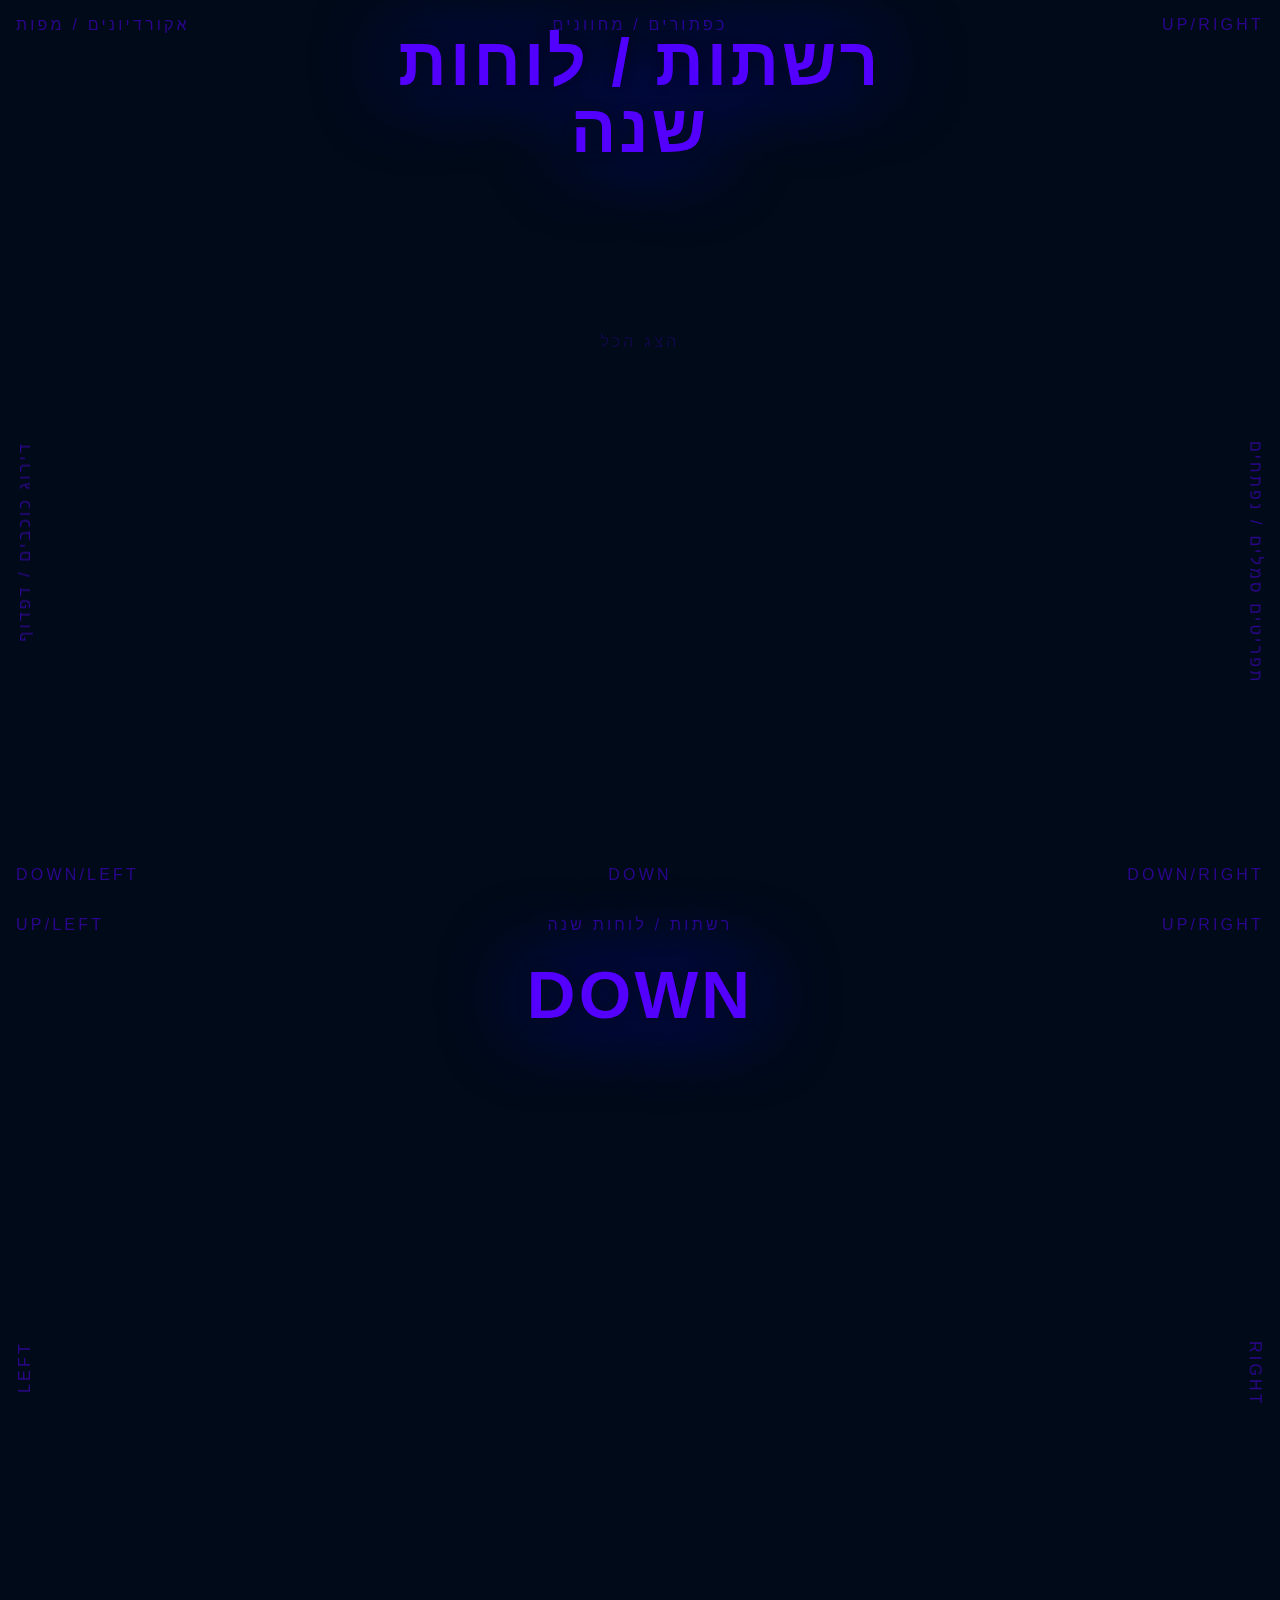
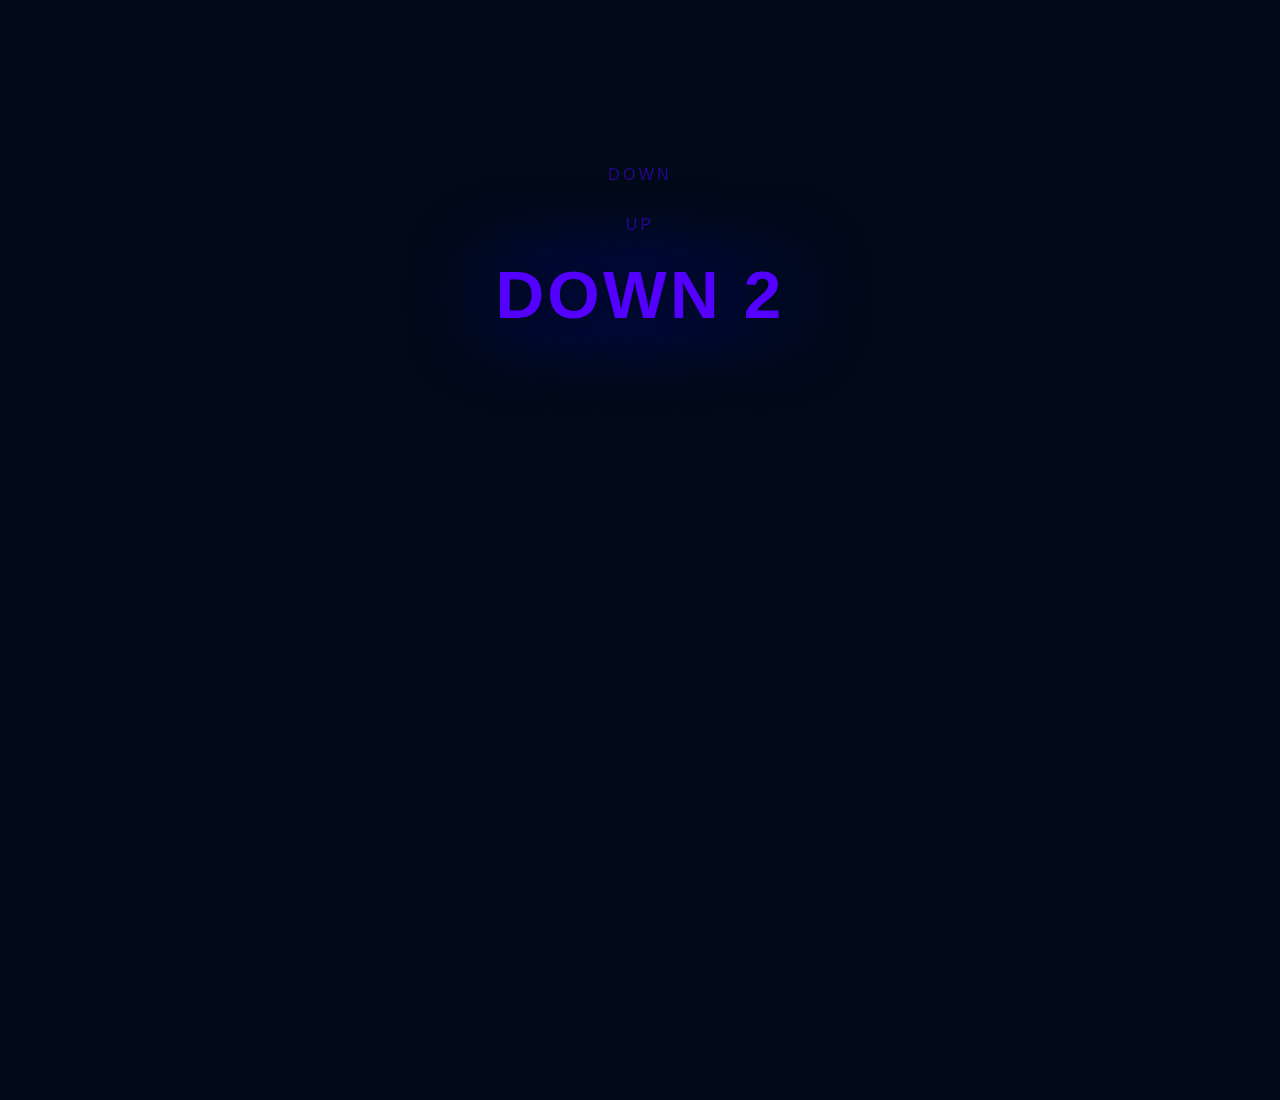
==== index.html @ 9de09188 "Update index.html" ====
<html lang="en">
  <head>
    <meta http-equiv="Content-Type" content="text/html; charset=UTF-8" />
    <link
      rel="stylesheet"
      type="text/css"
      rel="noopener"
      target="_blank"
      href="https://anlominus.github.io/style.css"
    />
    <script src="https://anlominus.github.io/scripts.js"></script>
    <style>
            body {
        background-color: rgb(1, 10, 24);
        background-repeat: repeat;
        color: #5300ff;
        font-family: 'Oswald', sans-serif;
        letter-spacing: .2rem;
        margin: 0;
        overflow: hidden;
        perspective: 1000px;
        text-transform: uppercase;
      }
      .site-wrap {
        transition: transform 0.6s cubic-bezier(0.55, 0, 0.1, 1);
      }
      .site-wrap.show-all {
        transform: rotateY(-15deg) scale(0.2);
      }
      .panel-wrap {
        height: 100vh;
        width: 100vw;
      }
      h1 {
        font-size: 10vmin;
        margin: 0;
      }
      .panel-wrap {
        perspective: 2000px;
        transition: transform 0.3s cubic-bezier(0.55, 0, 0.1, 1);
      }
      .panel-wrap.animate--shrink,
      .panel-wrap.animate--tilt,
      .panel-wrap.animate--tilt2 {
        transition: transform 0.3s cubic-bezier(0.55, 0, 0.1, 1) 0.3s;
      }
      .panel {
        height: 100vh;
        position: absolute;
        transition: transform 0.3s cubic-bezier(0.55, 0, 0.1, 1);
        width: 100vw;
        will-change: transform;
      }
      .panel:before {
        background-color: transparent;
        bottom: 0;
        content: "";
        left: 0;
        pointer-events: none;
        position: absolute;
        right: 0;
        top: 0;
        transition: background-color 0.3s cubic-bezier(0.55, 0, 0.1, 1);
        z-index: 2;
      }
      .show-all .panel:before {
        pointer-events: all;
      }
      .show-all .panel:hover:before {
        background-color: rgba(83, 0, 255, 0.06);
        cursor: pointer;
        box-shadow: 0 0 10px 10px #3e219f4f,0 0 12px 12px #3e219f4f;
      }
      .animate--shrink.animate .panel {
        transform: scale(0.9);
      }
      .animate--tilt.animate .panel {
        transform: scale(0.6) rotateY(-25deg);
      }
      .animate--tilt2.animate .panel {
        transform: scale(0.8) rotateX(25deg);
      }
      .panel h1 {
        font-size: 7.5vmin;
        cursor: default;
        left: 50%;
        line-height: 1;
        position: absolute;
        text-align: center;
        top: 10.5%;
        transform: translateX(-50%) translateY(-50%);
        user-select: none;
        text-shadow: 0px 0px 1.9vmin #010b18,0px 0px 9.9vmin blue;
      }.panel h1:hover {text-shadow: 0px 0px 1.9vmin #010b18db,0px 10px 9.9vmin #5300ff;}
      .panel[data-x-pos="-2"] {
        left: -200%;
      }
      .panel[data-x-pos="-1"] {
        left: -100%;
      }
      .panel[data-x-pos="1"] {
        left: 100%;
      }
      .panel[data-x-pos="2"] {
        left: 200%;
      }
      .panel[data-y-pos="-2"] {
        top: 200%;
      }
      .panel[data-y-pos="-1"] {
        top: 100%;
      }
      .panel[data-y-pos="1"] {
        top: -100%;
      }
      .panel[data-y-pos="2"] {
        top: -200%;
      }
      .panel__zoom {
        cursor: pointer;
        left: 50%;
        opacity: .2;
        position: absolute;
        top: 50%;
        transform: translateX(-50%) translateY(-50%) translateY(-12vmin);
        transition: opacity 0.3s cubic-bezier(0.55, 0, 0.1, 1);
        user-select: none;
        z-index: 10;
      }
      .panel__zoom:hover {
        opacity: 1;
      }
      .show-all .panel__zoom {
        pointer-events: none;
      }
      .panel__nav {
        cursor: pointer;
        opacity: .5;
        position: absolute;
        transition: opacity 0.3s cubic-bezier(0.55, 0, 0.1, 1);
        user-select: none;
        will-change: opacity;
      }
      .panel__nav--up {
        left: 50%;
        top: 1rem;
        transform: translateX(-50%);
      }
      .panel__nav--left {
        left: 1rem;
        top: 50%;
        transform: translateY(-50%) rotate(-90deg) translateX(-100%);
        transform-origin: top left;
      }
      .panel__nav--left-top {
        left: 1rem;
        top: 1rem;
      }
      .panel__nav--left-down {
        bottom: 1rem;
        left: 1rem;
      }
      .panel__nav--right {
        right: 1rem;
        top: 50%;
        transform: translateY(-50%) rotate(90deg) translateX(100%);
        transform-origin: top right;
      }
      .panel__nav--right-top {
        right: 1rem;
        top: 1rem;
      }
      .panel__nav--right-down {
        bottom: 1rem;
        right: 1rem;
      }
      .panel__nav--down {
        bottom: 1rem;
        left: 50%;
        transform: translateX(-50%);
      }
      .panel__nav:hover {
        opacity: 1;
      }
      .panel__animation-list {
        font-size: 3.3vmin;
        left: 50%;
        position: absolute;
        top: 50%;
        transform: translateX(-50%) translateY(-50%) translateY(14vmin);
      }
      .panel__animation-list span {
        cursor: pointer;
        display: inline-block;
        opacity: .2;
        position: relative;
        transition: opacity 0.3s cubic-bezier(0.55, 0, 0.1, 1);
        user-select: none;
      }
      .panel__animation-list span:after {
        border-bottom: .3vmin solid transparent;
        bottom: 0;
        content: "";
        left: -1px;
        position: absolute;
        right: 0;
        transition: border-color 0.3s cubic-bezier(0.55, 0, 0.1, 1);
        width: 100%;
      }
      .panel__animation-list span.active,
      .panel__animation-list span:hover {
        opacity: 1;
      }
      .panel__animation-list span.active:after,
      .panel__animation-list span:hover:after {
        border-color: white;
      }
    </style>
    <script>
               // Global
      var win = window,
          doc = document;

      // Global Functions
      function hasClass(el, cls) {
        return el.className.match(new RegExp('(\\s|^)'+cls+'(\\s|$)'));
      };
      function addClass(el, cls) {
        if (!this.hasClass(el, cls)) {
          el.className += " " + cls;
        }
      };
      function removeClass(el, cls) {
        if (this.hasClass(el, cls)) {

          var reg = new RegExp('(\\s|^)'+cls+'(\\s|$)');
          el.className = el.className.replace(reg,' ');
        }
      };

      // Elements

      var site = doc.getElementsByClassName('site-wrap')[0];
      var wrap = doc.getElementsByClassName('panel-wrap')[0];

      var panel = doc.getElementsByClassName('panel');

      var zoom = doc.getElementsByClassName('js-zoom');

      var nav_up = doc.getElementsByClassName('js-up'),
          nav_left = doc.getElementsByClassName('js-left'),
          nav_right = doc.getElementsByClassName('js-right'),
          nav_down = doc.getElementsByClassName('js-down');

      var animation = doc.getElementsByClassName('js-animation');

      // Tracking
      var pos_x = 0,
          pos_y = 0;

      function setPos(){
        wrap.style.transform = 'translateX(' + pos_x + '00%) translateY(' + pos_y + '00%)';
        setTimeout( function(){
          removeClass(wrap, 'animate');
        }, 600);
      }

      setPos();

      function moveUp(){
        addClass(wrap, 'animate');
        pos_y++;
        setPos();
      }

      function moveLeft(){
        addClass(wrap, 'animate');
        pos_x++;
        setPos();
      }

      function moveRight(){
        addClass(wrap, 'animate');
        pos_x--;
        setPos();
      }

      function moveDown(){
        addClass(wrap, 'animate');
        pos_y--;
        setPos();
      }

      for (var x = 0; x < nav_up.length; x++){
        nav_up[x].addEventListener('click', moveUp);
      }

      for (var x = 0; x < nav_left.length; x++){
        nav_left[x].addEventListener('click', moveLeft);
      }

      for (var x = 0; x < nav_right.length; x++){
        nav_right[x].addEventListener('click', moveRight);
      }

      for (var x = 0; x < nav_down.length; x++){
        nav_down[x].addEventListener('click', moveDown);
      }

      // Animations

      for (var x = 0; x < animation.length; x++){
        ( function(_x){
          animation[_x].addEventListener('click', function(){
            toggleAnimation(_x);
          });
        })(x);
      }

      function toggleAnimation(i){
        for (var x = 0; x < animation.length; x++){
          if (i === x){
            addClass(animation[x], 'active');
            addClass(wrap, animation[x].getAttribute('data-animation'));
          } else {
            removeClass(animation[x], 'active');
            removeClass(wrap, animation[x].getAttribute('data-animation'));
          }
        }

      }

      for (var x = 0; x < zoom.length; x++){
        zoom[x].addEventListener('click', zoomOut);
      }

      function zoomOut(e){
        e.stopPropagation();
        addClass(site, 'show-all');
        for (var x = 0; x < panel.length; x++){
          ( function(_x){
            panel[_x].addEventListener('click', setPanelAndZoom);
          })(x);
        }
      }

      function setPanelAndZoom(e){
        pos_x = -e.target.getAttribute('data-x-pos'),
        pos_y = e.target.getAttribute('data-y-pos');
        setPos();
        zoomIn();
      }


      function zoomIn(){
        for (var x = 0; x < panel.length; x++){
          panel[x].removeEventListener('click', setPanelAndZoom);
        }
        removeClass(site, 'show-all');
      }
    </script>
    <title>Panels</title>
  </head>
  <body>
    <div class="site-wrap">
      <div
        class="panel-wrap animate--none"
        style="transform: translateX(0%) translateY(0%);"
      >
        <!-- Center  -->
        <div class="panel" data-x-pos="0" data-y-pos="0">
          <script src="https://tryhackme.com/badge/723537"></script>
          <span class="panel__nav panel__nav--up js-up">כפתורים / מחוונים</span>
          <span class="panel__nav panel__nav--right-top js-up js-right"
            >up/right</span
          >
          <span class="panel__nav panel__nav--left-top js-up js-left"
            >אקורדיונים / מפות</span
          >
          <span class="panel__nav panel__nav--left js-left"
            >דירוג כוכבים / דפדוף</span
          >
          <span class="panel__nav panel__nav--right js-right"
            >תפריטים סמלים / נפתחים</span
          >
          <span class="panel__nav panel__nav--right-down js-down js-right"
            >down/right</span
          >
          <span class="panel__nav panel__nav--left-down js-down js-left"
            >down/left</span
          >
          <span class="panel__nav panel__nav--down js-down">down</span>
          <span class="panel__zoom js-zoom">הצג הכל</span>
          <h1>רשתות / לוחות שנה</h1>
          <div class="panel__animation-list">
            <span
              class="js-animation active"
              data-animation="animate--none"
            ></span>
            <!-- <span class="js-animation" data-animation="animate--shrink">Shrink</span> -->
            <!-- <span class="js-animation" data-animation="animate--tilt">Tilt</span> -->
            <!-- <span class="js-animation" data-animation="animate--tilt2">Tilt-2</span> -->
          </div>
        </div>
        <!-- Center -->
        <!-- Top Header -->
        <div class="panel" data-x-pos="0" data-y-pos="1">
          <span class="panel__nav panel__nav--left js-left"
            >אקורדיונים / מפות</span
          >
          <span class="panel__nav panel__nav--right js-right">right</span>
          <span class="panel__nav panel__nav--right-down js-down js-right"
            >תפריטים סמלים / נפתחים</span
          >
          <span class="panel__nav panel__nav--left-down js-down js-left"
            >דירוג כוכבים / דפדוף</span
          >
          <span class="panel__nav panel__nav--down js-down"
            >רשתות / לוחות שנה</span
          >
          <h1>כפתורים / מחוונים</h1>
        </div>
        <!-- Top Header -->
        <!-- Up Left -->
        <div class="panel" data-x-pos="-1" data-y-pos="1">
          <span class="panel__nav panel__nav--right-down js-down js-right"
            >רשתות / לוחות שנה</span
          >
          <span class="panel__nav panel__nav--right js-right"
            >כפתורים / מחוונים</span
          >
          <span class="panel__nav panel__nav--down js-down"
            >דירוג כוכבים / דפדוף</span
          >
          <h1>אקורדיונים / מפות</h1>
        </div>
        <!-- Up Left -->
        <!-- Up Right -->
        <div class="panel" data-x-pos="1" data-y-pos="1">
          <span class="panel__nav panel__nav--left-down js-down js-left"
            >רשתות / לוחות שנה</span
          >
          <span class="panel__nav panel__nav--left js-left">left</span>
          <span class="panel__nav panel__nav--down js-down"
            >תפריטים סמלים / נפתחים</span
          >
          <h1>Up Right</h1>
        </div>
        <!-- Up Right -->
        <!-- Left -->
        <div class="panel" data-x-pos="-1" data-y-pos="0">
          <span class="panel__nav panel__nav--up js-up">אקורדיונים / מפות</span>
          <span class="panel__nav panel__nav--right-top js-up js-right"
            >כפתורים / מחוונים</span
          >
          <span class="panel__nav panel__nav--right js-right"
            >רשתות / לוחות שנה</span
          >
          <span class="panel__nav panel__nav--right-down js-down js-right"
            >down/right</span
          >
          <span class="panel__nav panel__nav--down js-down">down</span>
          <h1>דירוג כוכבים / דפדוף</h1>
        </div>
        <!-- Left -->
        <!-- Down Left -->
        <div class="panel" data-x-pos="-1" data-y-pos="-1">
          <span class="panel__nav panel__nav--up js-up"
            >דירוג כוכבים / דפדוף</span
          >
          <span class="panel__nav panel__nav--right-top js-up js-right"
            >רשתות / לוחות שנה</span
          >
          <span class="panel__nav panel__nav--right js-right">right</span>
          <h1>Down Left</h1>
        </div>
        <!-- Down Left -->
        <!-- Down Right -->
        <div class="panel" data-x-pos="1" data-y-pos="-1">
          <span class="panel__nav panel__nav--up js-up"
            >תפריטים סמלים / נפתחים</span
          >
          <span class="panel__nav panel__nav--left-top js-up js-left"
            >up/left</span
          >
          <span class="panel__nav panel__nav--left js-left">left</span>
          <h1>Down Right</h1>
        </div>
        <!-- Down Right -->
        <!-- Right -->
        <div class="panel" data-x-pos="1" data-y-pos="0">
          <span class="panel__nav panel__nav--up js-up">up</span>
          <span class="panel__nav panel__nav--left-top js-up js-left"
            >כפתורים / מחוונים</span
          >
          <span class="panel__nav panel__nav--left js-left"
            >דירוג כוכבים / דפדוף</span
          >
          <span class="panel__nav panel__nav--left-down js-down js-left"
            >down/left</span
          >
          <span class="panel__nav panel__nav--down js-down">down</span>
          <h1>
            תפריטים<br />
            <!-- <h2>סמלים / נפתחים</h2> -->
          </h1>
        </div>
        <!-- Right -->
        <!-- Down -->
        <div class="panel" data-x-pos="0" data-y-pos="-1">
          <span class="panel__nav panel__nav--up js-up">רשתות / לוחות שנה</span>
          <span class="panel__nav panel__nav--left-top js-up js-left"
            >up/left</span
          >
          <span class="panel__nav panel__nav--right-top js-up js-right"
            >up/right</span
          >
          <span class="panel__nav panel__nav--left js-left">left</span>
          <span class="panel__nav panel__nav--right js-right">right</span>
          <span class="panel__nav panel__nav--down js-down">down</span>
          <h1>Down</h1>
        </div>
        <!-- Down -->
        <!-- Down 2 -->
        <div class="panel" data-x-pos="0" data-y-pos="-2">
          <span class="panel__nav panel__nav--up js-up">up</span>
          <h1>Down 2</h1>
        </div>
        <!-- Down 2 -->
      </div>
    </div>
    <footer> 
          <script src="script.js"></script>
    </footer>
  </body>
</html>
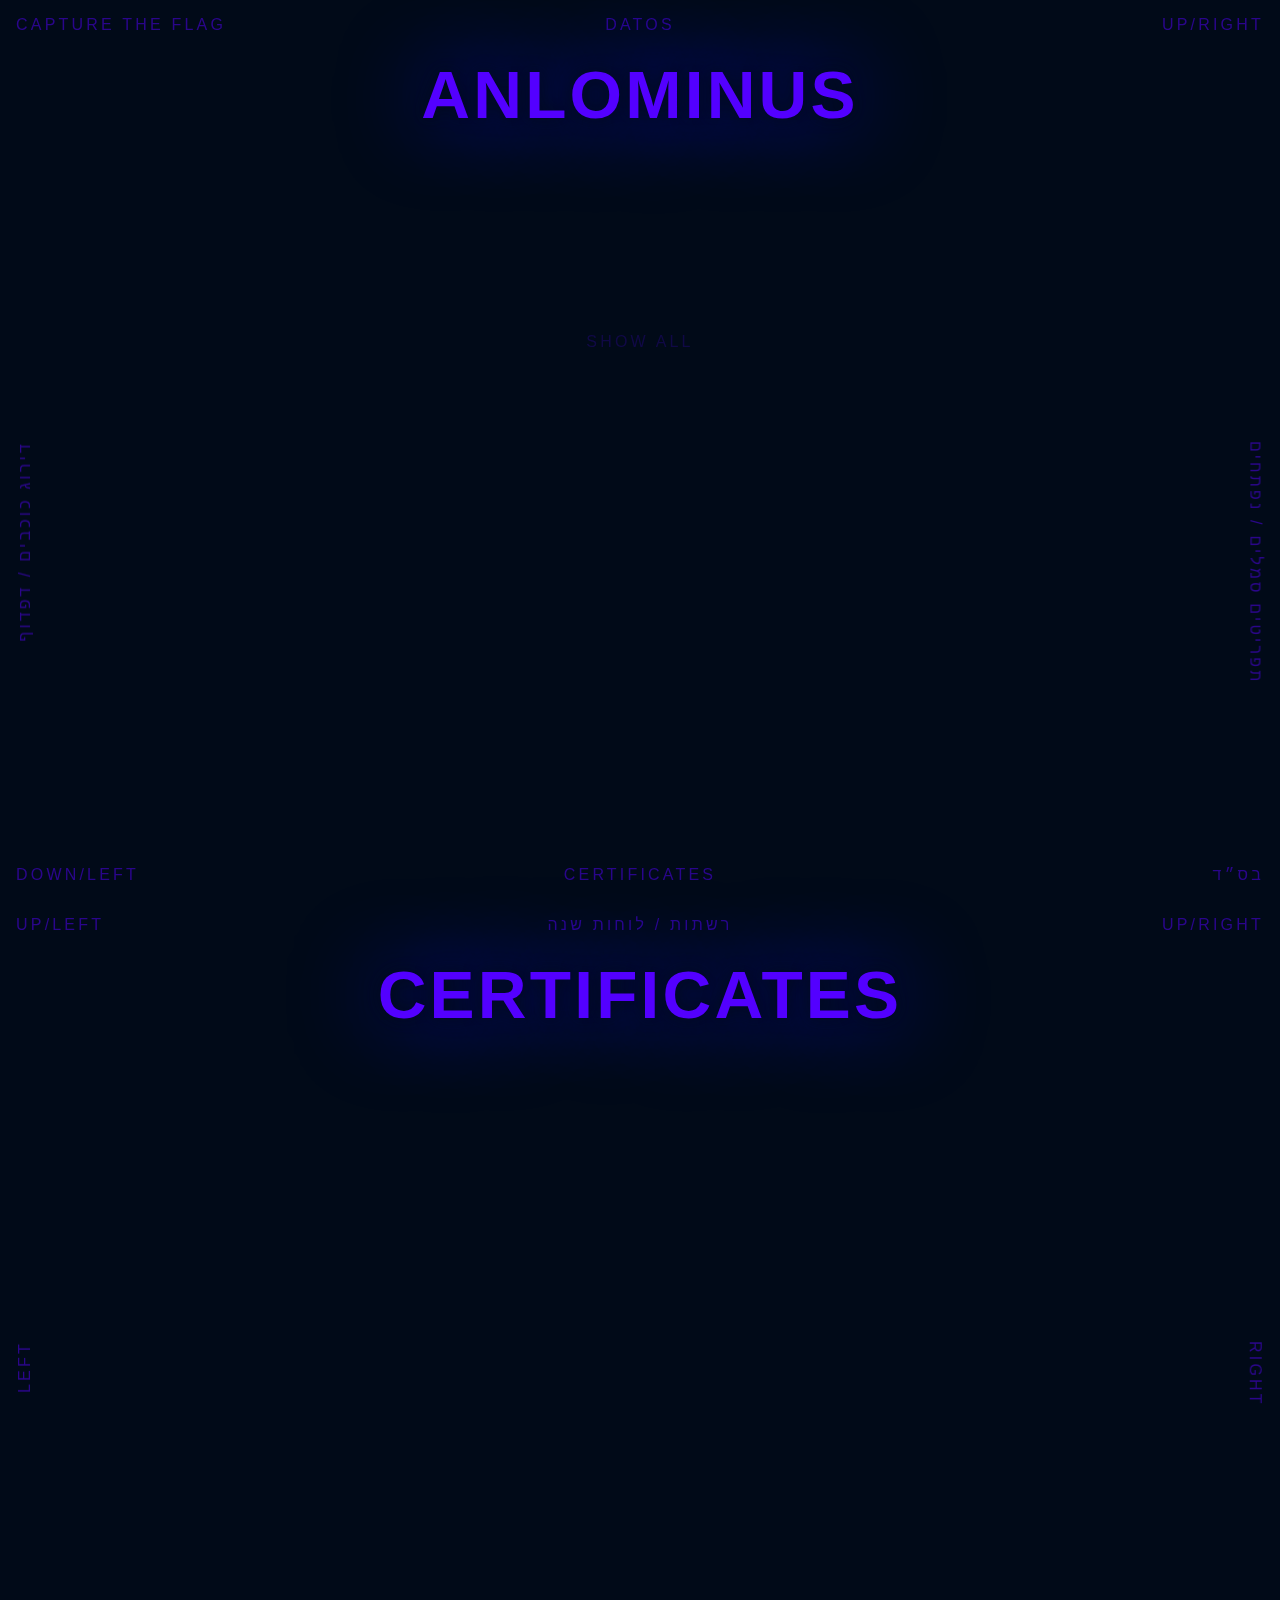
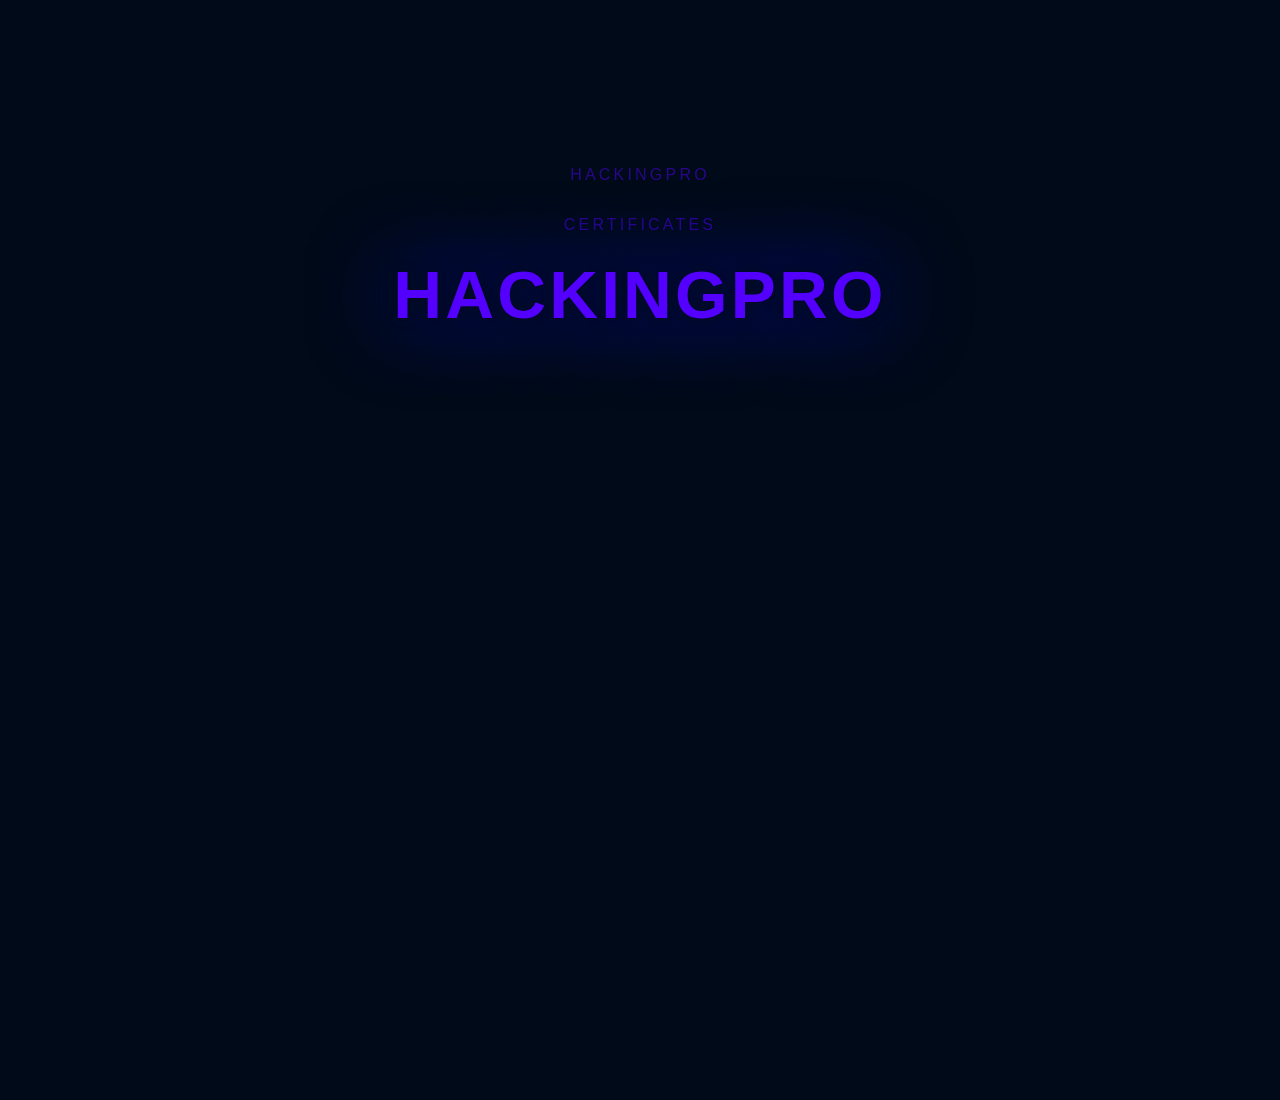
==== commit 4aa43446: "Update index.html" ====
--- a/index.html
+++ b/index.html
@@ -1,240 +1,393 @@
 <html lang="en">
-  <head>
-    <meta http-equiv="Content-Type" content="text/html; charset=UTF-8" />
-    <link
-      rel="stylesheet"
-      type="text/css"
-      rel="noopener"
-      target="_blank"
-      href="https://anlominus.github.io/style.css"
-    />
-    <script src="https://anlominus.github.io/scripts.js"></script>
-    <style>
-            body {
-        background-color: rgb(1, 10, 24);
-        background-repeat: repeat;
-        color: #5300ff;
-        font-family: 'Oswald', sans-serif;
-        letter-spacing: .2rem;
-        margin: 0;
-        overflow: hidden;
-        perspective: 1000px;
-        text-transform: uppercase;
-      }
-      .site-wrap {
-        transition: transform 0.6s cubic-bezier(0.55, 0, 0.1, 1);
-      }
-      .site-wrap.show-all {
-        transform: rotateY(-15deg) scale(0.2);
-      }
-      .panel-wrap {
-        height: 100vh;
-        width: 100vw;
-      }
-      h1 {
-        font-size: 10vmin;
-        margin: 0;
-      }
-      .panel-wrap {
-        perspective: 2000px;
-        transition: transform 0.3s cubic-bezier(0.55, 0, 0.1, 1);
-      }
-      .panel-wrap.animate--shrink,
-      .panel-wrap.animate--tilt,
-      .panel-wrap.animate--tilt2 {
-        transition: transform 0.3s cubic-bezier(0.55, 0, 0.1, 1) 0.3s;
-      }
-      .panel {
-        height: 100vh;
-        position: absolute;
-        transition: transform 0.3s cubic-bezier(0.55, 0, 0.1, 1);
-        width: 100vw;
-        will-change: transform;
-      }
-      .panel:before {
-        background-color: transparent;
-        bottom: 0;
-        content: "";
-        left: 0;
-        pointer-events: none;
-        position: absolute;
-        right: 0;
-        top: 0;
-        transition: background-color 0.3s cubic-bezier(0.55, 0, 0.1, 1);
-        z-index: 2;
-      }
-      .show-all .panel:before {
-        pointer-events: all;
-      }
-      .show-all .panel:hover:before {
-        background-color: rgba(83, 0, 255, 0.06);
-        cursor: pointer;
-        box-shadow: 0 0 10px 10px #3e219f4f,0 0 12px 12px #3e219f4f;
-      }
-      .animate--shrink.animate .panel {
-        transform: scale(0.9);
-      }
-      .animate--tilt.animate .panel {
-        transform: scale(0.6) rotateY(-25deg);
-      }
-      .animate--tilt2.animate .panel {
-        transform: scale(0.8) rotateX(25deg);
-      }
-      .panel h1 {
-        font-size: 7.5vmin;
-        cursor: default;
-        left: 50%;
-        line-height: 1;
-        position: absolute;
-        text-align: center;
-        top: 10.5%;
-        transform: translateX(-50%) translateY(-50%);
-        user-select: none;
-        text-shadow: 0px 0px 1.9vmin #010b18,0px 0px 9.9vmin blue;
-      }.panel h1:hover {text-shadow: 0px 0px 1.9vmin #010b18db,0px 10px 9.9vmin #5300ff;}
-      .panel[data-x-pos="-2"] {
-        left: -200%;
-      }
-      .panel[data-x-pos="-1"] {
-        left: -100%;
-      }
-      .panel[data-x-pos="1"] {
-        left: 100%;
-      }
-      .panel[data-x-pos="2"] {
-        left: 200%;
-      }
-      .panel[data-y-pos="-2"] {
-        top: 200%;
-      }
-      .panel[data-y-pos="-1"] {
-        top: 100%;
-      }
-      .panel[data-y-pos="1"] {
-        top: -100%;
-      }
-      .panel[data-y-pos="2"] {
-        top: -200%;
-      }
-      .panel__zoom {
-        cursor: pointer;
-        left: 50%;
-        opacity: .2;
-        position: absolute;
-        top: 50%;
-        transform: translateX(-50%) translateY(-50%) translateY(-12vmin);
-        transition: opacity 0.3s cubic-bezier(0.55, 0, 0.1, 1);
-        user-select: none;
-        z-index: 10;
-      }
-      .panel__zoom:hover {
-        opacity: 1;
-      }
-      .show-all .panel__zoom {
-        pointer-events: none;
-      }
-      .panel__nav {
-        cursor: pointer;
-        opacity: .5;
-        position: absolute;
-        transition: opacity 0.3s cubic-bezier(0.55, 0, 0.1, 1);
-        user-select: none;
-        will-change: opacity;
-      }
-      .panel__nav--up {
-        left: 50%;
-        top: 1rem;
-        transform: translateX(-50%);
-      }
-      .panel__nav--left {
-        left: 1rem;
-        top: 50%;
-        transform: translateY(-50%) rotate(-90deg) translateX(-100%);
-        transform-origin: top left;
-      }
-      .panel__nav--left-top {
-        left: 1rem;
-        top: 1rem;
-      }
-      .panel__nav--left-down {
-        bottom: 1rem;
-        left: 1rem;
-      }
-      .panel__nav--right {
-        right: 1rem;
-        top: 50%;
-        transform: translateY(-50%) rotate(90deg) translateX(100%);
-        transform-origin: top right;
-      }
-      .panel__nav--right-top {
-        right: 1rem;
-        top: 1rem;
-      }
-      .panel__nav--right-down {
-        bottom: 1rem;
-        right: 1rem;
-      }
-      .panel__nav--down {
-        bottom: 1rem;
-        left: 50%;
-        transform: translateX(-50%);
-      }
-      .panel__nav:hover {
-        opacity: 1;
-      }
-      .panel__animation-list {
-        font-size: 3.3vmin;
-        left: 50%;
-        position: absolute;
-        top: 50%;
-        transform: translateX(-50%) translateY(-50%) translateY(14vmin);
-      }
-      .panel__animation-list span {
-        cursor: pointer;
-        display: inline-block;
-        opacity: .2;
-        position: relative;
-        transition: opacity 0.3s cubic-bezier(0.55, 0, 0.1, 1);
-        user-select: none;
-      }
-      .panel__animation-list span:after {
-        border-bottom: .3vmin solid transparent;
-        bottom: 0;
-        content: "";
-        left: -1px;
-        position: absolute;
-        right: 0;
-        transition: border-color 0.3s cubic-bezier(0.55, 0, 0.1, 1);
-        width: 100%;
-      }
-      .panel__animation-list span.active,
-      .panel__animation-list span:hover {
-        opacity: 1;
-      }
-      .panel__animation-list span.active:after,
-      .panel__animation-list span:hover:after {
-        border-color: white;
-      }
-    </style>
+
+<head>
+  <meta http-equiv="Content-Type" content="text/html; charset=UTF-8" />
+  <style>
+    body {
+      background-color: rgb(1, 10, 24);
+      background-repeat: repeat;
+      color: #5300ff;
+      font-family: 'Oswald', sans-serif;
+      letter-spacing: .2rem;
+      margin: 0;
+      overflow: hidden;
+      perspective: 1000px;
+      text-transform: uppercase;
+    }
+
+    .site-wrap {
+      transition: transform 0.6s cubic-bezier(0.55, 0, 0.1, 1);
+    }
+
+    .site-wrap.show-all {
+      transform: rotateY(-15deg) scale(0.2);
+    }
+
+    .panel-wrap {
+      height: 100vh;
+      width: 100vw;
+    }
+
+    h1 {
+      font-size: 10vmin;
+      margin: 0;
+    }
+
+    .panel-wrap {
+      perspective: 2000px;
+      transition: transform 0.3s cubic-bezier(0.55, 0, 0.1, 1);
+    }
+
+    .panel-wrap.animate--shrink,
+    .panel-wrap.animate--tilt,
+    .panel-wrap.animate--tilt2 {
+      transition: transform 0.3s cubic-bezier(0.55, 0, 0.1, 1) 0.3s;
+    }
+
+    .panel {
+      height: 100vh;
+      position: absolute;
+      transition: transform 0.3s cubic-bezier(0.55, 0, 0.1, 1);
+      width: 100vw;
+      will-change: transform;
+    }
+
+    .panel:before {
+      background-color: transparent;
+      bottom: 0;
+      content: "";
+      left: 0;
+      pointer-events: none;
+      position: absolute;
+      right: 0;
+      top: 0;
+      transition: background-color 0.3s cubic-bezier(0.55, 0, 0.1, 1);
+      z-index: 2;
+    }
+
+    .show-all .panel:before {
+      pointer-events: all;
+    }
+
+    .show-all .panel:hover:before {
+      background-color: rgba(83, 0, 255, 0.06);
+      cursor: pointer;
+      box-shadow: 0 0 10px 10px #3e219f4f, 0 0 12px 12px #3e219f4f;
+    }
+
+    .animate--shrink.animate .panel {
+      transform: scale(0.9);
+    }
+
+    .animate--tilt.animate .panel {
+      transform: scale(0.6) rotateY(-25deg);
+    }
+
+    .animate--tilt2.animate .panel {
+      transform: scale(0.8) rotateX(25deg);
+    }
+
+    .panel h1 {
+      font-size: 7.5vmin;
+      cursor: default;
+      left: 50%;
+      line-height: 1;
+      position: absolute;
+      text-align: center;
+      top: 10.5%;
+      transform: translateX(-50%) translateY(-50%);
+      user-select: none;
+      text-shadow: 0px 0px 1.9vmin #010b18, 0px 0px 9.9vmin blue;
+    }
+
+    .panel h1:hover {
+      text-shadow: 0px 0px 1.9vmin #010b18db, 0px 10px 9.9vmin #5300ff;
+    }
+
+    .panel[data-x-pos="-2"] {
+      left: -200%;
+    }
+
+    .panel[data-x-pos="-1"] {
+      left: -100%;
+    }
+
+    .panel[data-x-pos="1"] {
+      left: 100%;
+    }
+
+    .panel[data-x-pos="2"] {
+      left: 200%;
+    }
+
+    .panel[data-y-pos="-2"] {
+      top: 200%;
+    }
+
+    .panel[data-y-pos="-1"] {
+      top: 100%;
+    }
+
+    .panel[data-y-pos="1"] {
+      top: -100%;
+    }
+
+    .panel[data-y-pos="2"] {
+      top: -200%;
+    }
+
+    .panel__zoom {
+      cursor: pointer;
+      left: 50%;
+      opacity: .2;
+      position: absolute;
+      top: 50%;
+      transform: translateX(-50%) translateY(-50%) translateY(-12vmin);
+      transition: opacity 0.3s cubic-bezier(0.55, 0, 0.1, 1);
+      user-select: none;
+      z-index: 10;
+    }
+
+    .panel__zoom:hover {
+      opacity: 1;
+    }
+
+    .show-all .panel__zoom {
+      pointer-events: none;
+    }
+
+    .panel__nav {
+      cursor: pointer;
+      opacity: .5;
+      position: absolute;
+      transition: opacity 0.3s cubic-bezier(0.55, 0, 0.1, 1);
+      user-select: none;
+      will-change: opacity;
+    }
+
+    .panel__nav--up {
+      left: 50%;
+      top: 1rem;
+      transform: translateX(-50%);
+    }
+
+    .panel__nav--left {
+      left: 1rem;
+      top: 50%;
+      transform: translateY(-50%) rotate(-90deg) translateX(-100%);
+      transform-origin: top left;
+    }
+
+    .panel__nav--left-top {
+      left: 1rem;
+      top: 1rem;
+    }
+
+    .panel__nav--left-down {
+      bottom: 1rem;
+      left: 1rem;
+    }
+
+    .panel__nav--right {
+      right: 1rem;
+      top: 50%;
+      transform: translateY(-50%) rotate(90deg) translateX(100%);
+      transform-origin: top right;
+    }
+
+    .panel__nav--right-top {
+      right: 1rem;
+      top: 1rem;
+    }
+
+    .panel__nav--right-down {
+      bottom: 1rem;
+      right: 1rem;
+    }
+
+    .panel__nav--down {
+      bottom: 1rem;
+      left: 50%;
+      transform: translateX(-50%);
+    }
+
+    .panel__nav:hover {
+      opacity: 1;
+    }
+
+    .panel__animation-list {
+      font-size: 3.3vmin;
+      left: 50%;
+      position: absolute;
+      top: 50%;
+      transform: translateX(-50%) translateY(-50%) translateY(14vmin);
+    }
+
+    .panel__animation-list span {
+      cursor: pointer;
+      display: inline-block;
+      opacity: .2;
+      position: relative;
+      transition: opacity 0.3s cubic-bezier(0.55, 0, 0.1, 1);
+      user-select: none;
+    }
+
+    .panel__animation-list span:after {
+      border-bottom: .3vmin solid transparent;
+      bottom: 0;
+      content: "";
+      left: -1px;
+      position: absolute;
+      right: 0;
+      transition: border-color 0.3s cubic-bezier(0.55, 0, 0.1, 1);
+      width: 100%;
+    }
+
+    .panel__animation-list span.active,
+    .panel__animation-list span:hover {
+      opacity: 1;
+    }
+
+    .panel__animation-list span.active:after,
+    .panel__animation-list span:hover:after {
+      border-color: white;
+    }
+  </style>
+  <title>Panels</title>
+</head>
+
+<body>
+  <div class="site-wrap">
+    <div class="panel-wrap animate--none" style="transform: translateX(0%) translateY(0%);">
+      <!-- Center  -->
+      <div class="panel" data-x-pos="0" data-y-pos="0">
+        <span class="panel__nav panel__nav--up js-up">DatOS</span>
+        <span class="panel__nav panel__nav--right-top js-up js-right">up/right</span>
+        <span class="panel__nav panel__nav--left-top js-up js-left">Capture The Flag</span>
+        <span class="panel__nav panel__nav--left js-left">דירוג כוכבים / דפדוף</span>
+        <span class="panel__nav panel__nav--right js-right">תפריטים סמלים / נפתחים</span>
+        <span class="panel__nav panel__nav--right-down js-down js-right">בס״ד</span>
+        <span class="panel__nav panel__nav--left-down js-down js-left">down/left</span>
+        <span class="panel__nav panel__nav--down js-down">Certificates</span>
+        <span class="panel__zoom js-zoom">Show All</span>
+        <h1>AnLoMinus</h1>
+        <div class="panel__animation-list">
+          <span class="js-animation active" data-animation="animate--none"></span>
+          <!-- <span class="js-animation" data-animation="animate--shrink">Shrink</span> -->
+          <!-- <span class="js-animation" data-animation="animate--tilt">Tilt</span> -->
+          <!-- <span class="js-animation" data-animation="animate--tilt2">Tilt-2</span> -->
+        </div>
+      </div>
+      <!-- Center -->
+      <!-- Top Header -->
+      <div class="panel" data-x-pos="0" data-y-pos="1">
+        <span class="panel__nav panel__nav--left js-left">Capture The Flag</span>
+        <span class="panel__nav panel__nav--right js-right">right</span>
+        <span class="panel__nav panel__nav--right-down js-down js-right">תפריטים סמלים / נפתחים</span>
+        <span class="panel__nav panel__nav--left-down js-down js-left">דירוג כוכבים / דפדוף</span>
+        <span class="panel__nav panel__nav--down js-down">AnLoMinus</span>
+        <h1>DatOS</h1>
+      </div>
+      <!-- Top Header -->
+      <!-- Up Left -->
+      <div class="panel" data-x-pos="-1" data-y-pos="1">
+        <span class="panel__nav panel__nav--right-down js-down js-right">רשתות / לוחות שנה</span>
+        <span class="panel__nav panel__nav--right js-right">כפתורים / מחוונים</span>
+        <span class="panel__nav panel__nav--down js-down">דירוג כוכבים / דפדוף</span>
+        <h1>Capture The Flag</h1>
+        <span class="panel__nav panel__zoom"> <script src="https://tryhackme.com/badge/723537"></script> </span>
+
+      </div>
+      <!-- Up Left -->
+      <!-- Up Right -->
+      <div class="panel" data-x-pos="1" data-y-pos="1">
+        <span class="panel__nav panel__nav--left-down js-down js-left">רשתות / לוחות שנה</span>
+        <span class="panel__nav panel__nav--left js-left">left</span>
+        <span class="panel__nav panel__nav--down js-down">תפריטים סמלים / נפתחים</span>
+        <h1>Up Right</h1>
+      </div>
+      <!-- Up Right -->
+      <!-- Left -->
+      <div class="panel" data-x-pos="-1" data-y-pos="0">
+        <span class="panel__nav panel__nav--up js-up">אקורדיונים / מפות</span>
+        <span class="panel__nav panel__nav--right-top js-up js-right">כפתורים / מחוונים</span>
+        <span class="panel__nav panel__nav--right js-right">רשתות / לוחות שנה</span>
+        <span class="panel__nav panel__nav--right-down js-down js-right">down/right</span>
+        <span class="panel__nav panel__nav--down js-down">down</span>
+        <h1>דירוג כוכבים / דפדוף</h1>
+      </div>
+      <!-- Left -->
+      <!-- Down Left -->
+      <div class="panel" data-x-pos="-1" data-y-pos="-1">
+        <span class="panel__nav panel__nav--up js-up">דירוג כוכבים / דפדוף</span>
+        <span class="panel__nav panel__nav--right-top js-up js-right">רשתות / לוחות שנה</span>
+        <span class="panel__nav panel__nav--right js-right">right</span>
+        <h1>Down Left</h1>
+      </div>
+      <!-- Down Left -->
+      <!-- Down Right -->
+      <div class="panel" data-x-pos="1" data-y-pos="-1">
+        <span class="panel__nav panel__nav--up js-up">תפריטים סמלים / נפתחים</span>
+        <span class="panel__nav panel__nav--left-top js-up js-left">up/left</span>
+        <span class="panel__nav panel__nav--left js-left">left</span>
+        <h1>Down Right</h1>
+      </div>
+      <!-- Down Right -->
+      <!-- Right -->
+      <div class="panel" data-x-pos="1" data-y-pos="0">
+        <span class="panel__nav panel__nav--up js-up">up</span>
+        <span class="panel__nav panel__nav--left-top js-up js-left">כפתורים / מחוונים</span>
+        <span class="panel__nav panel__nav--left js-left">דירוג כוכבים / דפדוף</span>
+        <span class="panel__nav panel__nav--left-down js-down js-left">down/left</span>
+        <span class="panel__nav panel__nav--down js-down">Certificates</span>
+        <h1>
+          תפריטים<br />
+          <!-- <h2>סמלים / נפתחים</h2> -->
+        </h1>
+      </div>
+      <!-- Right -->
+      <!-- Down -->
+      <div class="panel" data-x-pos="0" data-y-pos="-1">
+        <span class="panel__nav panel__nav--up js-up">רשתות / לוחות שנה</span>
+        <span class="panel__nav panel__nav--left-top js-up js-left">up/left</span>
+        <span class="panel__nav panel__nav--right-top js-up js-right">up/right</span>
+        <span class="panel__nav panel__nav--left js-left">left</span>
+        <span class="panel__nav panel__nav--right js-right">right</span>
+        <span class="panel__nav panel__nav--down js-down">HacKingPro</span>
+        <h1>Certificates</h1>
+      </div>
+      <!-- Down -->
+      <!-- Down 2 -->
+      <div class="panel" data-x-pos="0" data-y-pos="-2">
+        <span class="panel__nav panel__nav--up js-up">Certificates</span>
+        <h1>HacKingPro</h1>
+      </div>
+      <!-- Down 2 -->
+    </div>
+  </div>
+  <footer>
+    <script src="script.js"></script>
     <script>
-               // Global
+      // Global
       var win = window,
-          doc = document;
+        doc = document;
 
       // Global Functions
       function hasClass(el, cls) {
-        return el.className.match(new RegExp('(\\s|^)'+cls+'(\\s|$)'));
+        return el.className.match(new RegExp('(\\s|^)' + cls + '(\\s|$)'));
       };
+
       function addClass(el, cls) {
         if (!this.hasClass(el, cls)) {
           el.className += " " + cls;
         }
       };
+
       function removeClass(el, cls) {
         if (this.hasClass(el, cls)) {
 
-          var reg = new RegExp('(\\s|^)'+cls+'(\\s|$)');
-          el.className = el.className.replace(reg,' ');
+          var reg = new RegExp('(\\s|^)' + cls + '(\\s|$)');
+          el.className = el.className.replace(reg, ' ');
         }
       };
 
@@ -248,78 +401,78 @@
       var zoom = doc.getElementsByClassName('js-zoom');
 
       var nav_up = doc.getElementsByClassName('js-up'),
-          nav_left = doc.getElementsByClassName('js-left'),
-          nav_right = doc.getElementsByClassName('js-right'),
-          nav_down = doc.getElementsByClassName('js-down');
+        nav_left = doc.getElementsByClassName('js-left'),
+        nav_right = doc.getElementsByClassName('js-right'),
+        nav_down = doc.getElementsByClassName('js-down');
 
       var animation = doc.getElementsByClassName('js-animation');
 
       // Tracking
       var pos_x = 0,
-          pos_y = 0;
-
-      function setPos(){
+        pos_y = 0;
+
+      function setPos() {
         wrap.style.transform = 'translateX(' + pos_x + '00%) translateY(' + pos_y + '00%)';
-        setTimeout( function(){
+        setTimeout(function() {
           removeClass(wrap, 'animate');
         }, 600);
       }
 
       setPos();
 
-      function moveUp(){
+      function moveUp() {
         addClass(wrap, 'animate');
         pos_y++;
         setPos();
       }
 
-      function moveLeft(){
+      function moveLeft() {
         addClass(wrap, 'animate');
         pos_x++;
         setPos();
       }
 
-      function moveRight(){
+      function moveRight() {
         addClass(wrap, 'animate');
         pos_x--;
         setPos();
       }
 
-      function moveDown(){
+      function moveDown() {
         addClass(wrap, 'animate');
         pos_y--;
         setPos();
       }
 
-      for (var x = 0; x < nav_up.length; x++){
+      for (var x = 0; x < nav_up.length; x++) {
         nav_up[x].addEventListener('click', moveUp);
       }
 
-      for (var x = 0; x < nav_left.length; x++){
+      for (var x = 0; x < nav_left.length; x++) {
         nav_left[x].addEventListener('click', moveLeft);
       }
 
-      for (var x = 0; x < nav_right.length; x++){
+      for (var x = 0; x < nav_right.length; x++) {
         nav_right[x].addEventListener('click', moveRight);
       }
 
-      for (var x = 0; x < nav_down.length; x++){
+      for (var x = 0; x < nav_down.length; x++) {
         nav_down[x].addEventListener('click', moveDown);
       }
 
       // Animations
 
-      for (var x = 0; x < animation.length; x++){
-        ( function(_x){
-          animation[_x].addEventListener('click', function(){
+      for (var x = 0; x < animation.length; x++) {
+        (function(_x) {
+          animation[_x].addEventListener('click', function() {
             toggleAnimation(_x);
           });
         })(x);
       }
 
-      function toggleAnimation(i){
-        for (var x = 0; x < animation.length; x++){
-          if (i === x){
+      function toggleAnimation(i) {
+        for (var x = 0; x < animation.length; x++) {
+          if (i === x) {
             addClass(animation[x], 'active');
             addClass(wrap, animation[x].getAttribute('data-animation'));
           } else {
@@ -330,207 +483,36 @@
 
       }
 
-      for (var x = 0; x < zoom.length; x++){
+      for (var x = 0; x < zoom.length; x++) {
         zoom[x].addEventListener('click', zoomOut);
       }
 
-      function zoomOut(e){
+      function zoomOut(e) {
         e.stopPropagation();
         addClass(site, 'show-all');
-        for (var x = 0; x < panel.length; x++){
-          ( function(_x){
+        for (var x = 0; x < panel.length; x++) {
+          (function(_x) {
             panel[_x].addEventListener('click', setPanelAndZoom);
           })(x);
         }
       }
 
-      function setPanelAndZoom(e){
+      function setPanelAndZoom(e) {
         pos_x = -e.target.getAttribute('data-x-pos'),
-        pos_y = e.target.getAttribute('data-y-pos');
+          pos_y = e.target.getAttribute('data-y-pos');
         setPos();
         zoomIn();
       }
 
 
-      function zoomIn(){
-        for (var x = 0; x < panel.length; x++){
+      function zoomIn() {
+        for (var x = 0; x < panel.length; x++) {
           panel[x].removeEventListener('click', setPanelAndZoom);
         }
         removeClass(site, 'show-all');
       }
     </script>
-    <title>Panels</title>
-  </head>
-  <body>
-    <div class="site-wrap">
-      <div
-        class="panel-wrap animate--none"
-        style="transform: translateX(0%) translateY(0%);"
-      >
-        <!-- Center  -->
-        <div class="panel" data-x-pos="0" data-y-pos="0">
-          <script src="https://tryhackme.com/badge/723537"></script>
-          <span class="panel__nav panel__nav--up js-up">כפתורים / מחוונים</span>
-          <span class="panel__nav panel__nav--right-top js-up js-right"
-            >up/right</span
-          >
-          <span class="panel__nav panel__nav--left-top js-up js-left"
-            >אקורדיונים / מפות</span
-          >
-          <span class="panel__nav panel__nav--left js-left"
-            >דירוג כוכבים / דפדוף</span
-          >
-          <span class="panel__nav panel__nav--right js-right"
-            >תפריטים סמלים / נפתחים</span
-          >
-          <span class="panel__nav panel__nav--right-down js-down js-right"
-            >down/right</span
-          >
-          <span class="panel__nav panel__nav--left-down js-down js-left"
-            >down/left</span
-          >
-          <span class="panel__nav panel__nav--down js-down">down</span>
-          <span class="panel__zoom js-zoom">הצג הכל</span>
-          <h1>רשתות / לוחות שנה</h1>
-          <div class="panel__animation-list">
-            <span
-              class="js-animation active"
-              data-animation="animate--none"
-            ></span>
-            <!-- <span class="js-animation" data-animation="animate--shrink">Shrink</span> -->
-            <!-- <span class="js-animation" data-animation="animate--tilt">Tilt</span> -->
-            <!-- <span class="js-animation" data-animation="animate--tilt2">Tilt-2</span> -->
-          </div>
-        </div>
-        <!-- Center -->
-        <!-- Top Header -->
-        <div class="panel" data-x-pos="0" data-y-pos="1">
-          <span class="panel__nav panel__nav--left js-left"
-            >אקורדיונים / מפות</span
-          >
-          <span class="panel__nav panel__nav--right js-right">right</span>
-          <span class="panel__nav panel__nav--right-down js-down js-right"
-            >תפריטים סמלים / נפתחים</span
-          >
-          <span class="panel__nav panel__nav--left-down js-down js-left"
-            >דירוג כוכבים / דפדוף</span
-          >
-          <span class="panel__nav panel__nav--down js-down"
-            >רשתות / לוחות שנה</span
-          >
-          <h1>כפתורים / מחוונים</h1>
-        </div>
-        <!-- Top Header -->
-        <!-- Up Left -->
-        <div class="panel" data-x-pos="-1" data-y-pos="1">
-          <span class="panel__nav panel__nav--right-down js-down js-right"
-            >רשתות / לוחות שנה</span
-          >
-          <span class="panel__nav panel__nav--right js-right"
-            >כפתורים / מחוונים</span
-          >
-          <span class="panel__nav panel__nav--down js-down"
-            >דירוג כוכבים / דפדוף</span
-          >
-          <h1>אקורדיונים / מפות</h1>
-        </div>
-        <!-- Up Left -->
-        <!-- Up Right -->
-        <div class="panel" data-x-pos="1" data-y-pos="1">
-          <span class="panel__nav panel__nav--left-down js-down js-left"
-            >רשתות / לוחות שנה</span
-          >
-          <span class="panel__nav panel__nav--left js-left">left</span>
-          <span class="panel__nav panel__nav--down js-down"
-            >תפריטים סמלים / נפתחים</span
-          >
-          <h1>Up Right</h1>
-        </div>
-        <!-- Up Right -->
-        <!-- Left -->
-        <div class="panel" data-x-pos="-1" data-y-pos="0">
-          <span class="panel__nav panel__nav--up js-up">אקורדיונים / מפות</span>
-          <span class="panel__nav panel__nav--right-top js-up js-right"
-            >כפתורים / מחוונים</span
-          >
-          <span class="panel__nav panel__nav--right js-right"
-            >רשתות / לוחות שנה</span
-          >
-          <span class="panel__nav panel__nav--right-down js-down js-right"
-            >down/right</span
-          >
-          <span class="panel__nav panel__nav--down js-down">down</span>
-          <h1>דירוג כוכבים / דפדוף</h1>
-        </div>
-        <!-- Left -->
-        <!-- Down Left -->
-        <div class="panel" data-x-pos="-1" data-y-pos="-1">
-          <span class="panel__nav panel__nav--up js-up"
-            >דירוג כוכבים / דפדוף</span
-          >
-          <span class="panel__nav panel__nav--right-top js-up js-right"
-            >רשתות / לוחות שנה</span
-          >
-          <span class="panel__nav panel__nav--right js-right">right</span>
-          <h1>Down Left</h1>
-        </div>
-        <!-- Down Left -->
-        <!-- Down Right -->
-        <div class="panel" data-x-pos="1" data-y-pos="-1">
-          <span class="panel__nav panel__nav--up js-up"
-            >תפריטים סמלים / נפתחים</span
-          >
-          <span class="panel__nav panel__nav--left-top js-up js-left"
-            >up/left</span
-          >
-          <span class="panel__nav panel__nav--left js-left">left</span>
-          <h1>Down Right</h1>
-        </div>
-        <!-- Down Right -->
-        <!-- Right -->
-        <div class="panel" data-x-pos="1" data-y-pos="0">
-          <span class="panel__nav panel__nav--up js-up">up</span>
-          <span class="panel__nav panel__nav--left-top js-up js-left"
-            >כפתורים / מחוונים</span
-          >
-          <span class="panel__nav panel__nav--left js-left"
-            >דירוג כוכבים / דפדוף</span
-          >
-          <span class="panel__nav panel__nav--left-down js-down js-left"
-            >down/left</span
-          >
-          <span class="panel__nav panel__nav--down js-down">down</span>
-          <h1>
-            תפריטים<br />
-            <!-- <h2>סמלים / נפתחים</h2> -->
-          </h1>
-        </div>
-        <!-- Right -->
-        <!-- Down -->
-        <div class="panel" data-x-pos="0" data-y-pos="-1">
-          <span class="panel__nav panel__nav--up js-up">רשתות / לוחות שנה</span>
-          <span class="panel__nav panel__nav--left-top js-up js-left"
-            >up/left</span
-          >
-          <span class="panel__nav panel__nav--right-top js-up js-right"
-            >up/right</span
-          >
-          <span class="panel__nav panel__nav--left js-left">left</span>
-          <span class="panel__nav panel__nav--right js-right">right</span>
-          <span class="panel__nav panel__nav--down js-down">down</span>
-          <h1>Down</h1>
-        </div>
-        <!-- Down -->
-        <!-- Down 2 -->
-        <div class="panel" data-x-pos="0" data-y-pos="-2">
-          <span class="panel__nav panel__nav--up js-up">up</span>
-          <h1>Down 2</h1>
-        </div>
-        <!-- Down 2 -->
-      </div>
-    </div>
-    <footer> 
-          <script src="script.js"></script>
-    </footer>
-  </body>
+  </footer>
+</body>
+
 </html>
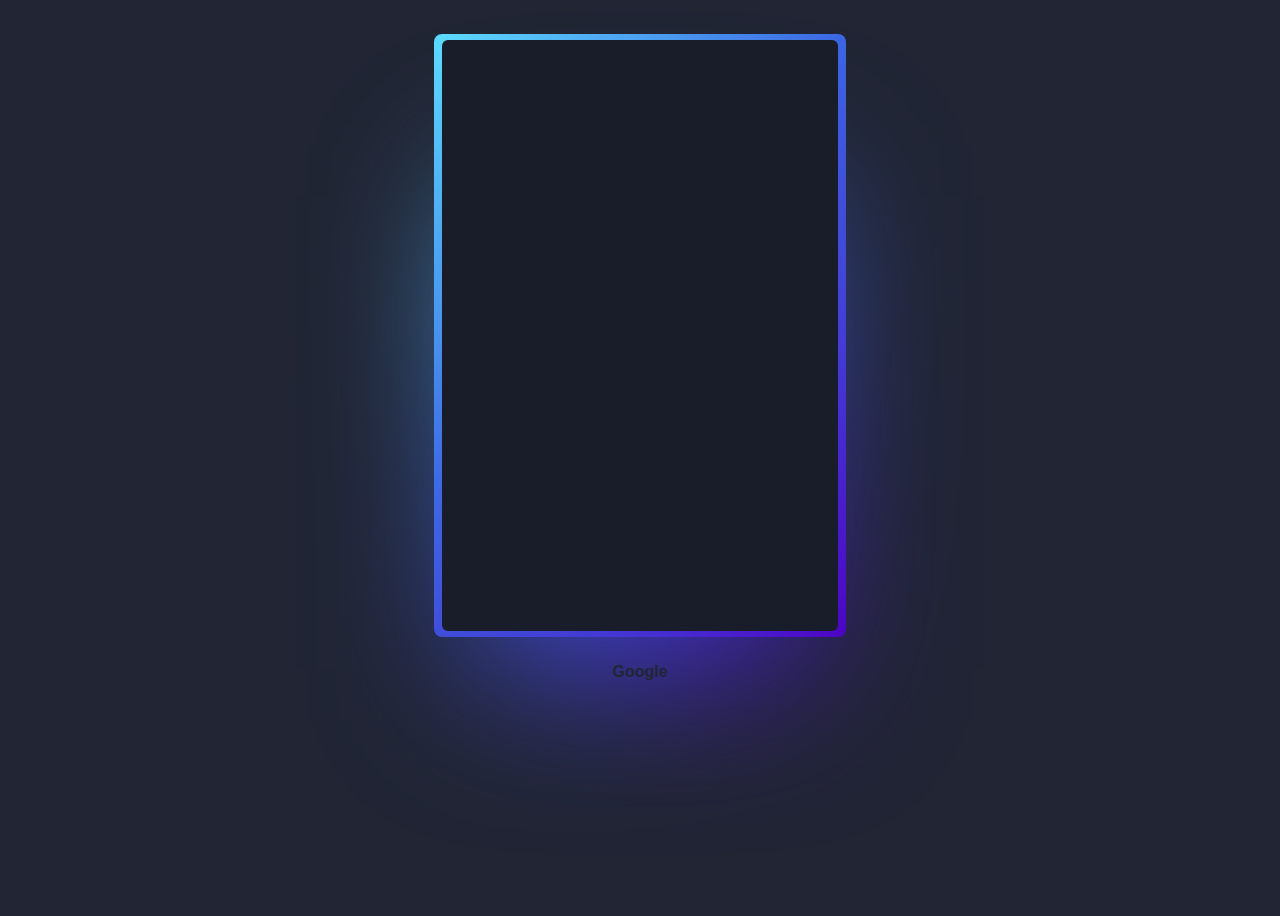
==== commit 7ff130db: "Update index.html" ====
--- a/index.html
+++ b/index.html
@@ -2,517 +2,119 @@
 
 <head>
   <meta http-equiv="Content-Type" content="text/html; charset=UTF-8" />
+  <title>Panels</title>
   <style>
-    body {
-      background-color: rgb(1, 10, 24);
-      background-repeat: repeat;
-      color: #5300ff;
-      font-family: 'Oswald', sans-serif;
-      letter-spacing: .2rem;
-      margin: 0;
-      overflow: hidden;
-      perspective: 1000px;
-      text-transform: uppercase;
-    }
+    @property --rotate {
+  syntax: "<angle>";
+  initial-value: 132deg;
+  inherits: false;
+}
 
-    .site-wrap {
-      transition: transform 0.6s cubic-bezier(0.55, 0, 0.1, 1);
-    }
+:root {
+  --card-height: 65vh;
+  --card-width: calc(var(--card-height) / 1.5);
+}
 
-    .site-wrap.show-all {
-      transform: rotateY(-15deg) scale(0.2);
-    }
 
-    .panel-wrap {
-      height: 100vh;
-      width: 100vw;
-    }
+body {
+  min-height: 100vh;
+  background: #212534;
+  display: flex;
+  align-items: center;
+  flex-direction: column;
+  padding-top: 2rem;
+  padding-bottom: 2rem;
+  box-sizing: border-box;
+}
 
-    h1 {
-      font-size: 10vmin;
-      margin: 0;
-    }
 
-    .panel-wrap {
-      perspective: 2000px;
-      transition: transform 0.3s cubic-bezier(0.55, 0, 0.1, 1);
-    }
+.card {
+  background: #191c29;
+  width: var(--card-width);
+  height: var(--card-height);
+  padding: 3px;
+  position: relative;
+  border-radius: 6px;
+  justify-content: center;
+  align-items: center;
+  text-align: center;
+  display: flex;
+  font-size: 1.5em;
+  color: rgb(88 199 250 / 0%);
+  cursor: pointer;
+  font-family: cursive;
+}
 
-    .panel-wrap.animate--shrink,
-    .panel-wrap.animate--tilt,
-    .panel-wrap.animate--tilt2 {
-      transition: transform 0.3s cubic-bezier(0.55, 0, 0.1, 1) 0.3s;
-    }
+.card:hover {
+  color: rgb(88 199 250 / 100%);
+  transition: color 1s;
+}
+.card:hover:before, .card:hover:after {
+  animation: none;
+  opacity: 0;
+}
 
-    .panel {
-      height: 100vh;
-      position: absolute;
-      transition: transform 0.3s cubic-bezier(0.55, 0, 0.1, 1);
-      width: 100vw;
-      will-change: transform;
-    }
 
-    .panel:before {
-      background-color: transparent;
-      bottom: 0;
-      content: "";
-      left: 0;
-      pointer-events: none;
-      position: absolute;
-      right: 0;
-      top: 0;
-      transition: background-color 0.3s cubic-bezier(0.55, 0, 0.1, 1);
-      z-index: 2;
-    }
+.card::before {
+  content: "";
+  width: 104%;
+  height: 102%;
+  border-radius: 8px;
+  background-image: linear-gradient(
+    var(--rotate)
+    , #5ddcff, #3c67e3 43%, #4e00c2);
+    position: absolute;
+    z-index: -1;
+    top: -1%;
+    left: -2%;
+    animation: spin 2.5s linear infinite;
+}
 
-    .show-all .panel:before {
-      pointer-events: all;
-    }
+.card::after {
+  position: absolute;
+  content: "";
+  top: calc(var(--card-height) / 6);
+  left: 0;
+  right: 0;
+  z-index: -1;
+  height: 100%;
+  width: 100%;
+  margin: 0 auto;
+  transform: scale(0.8);
+  filter: blur(calc(var(--card-height) / 6));
+  background-image: linear-gradient(
+    var(--rotate)
+    , #5ddcff, #3c67e3 43%, #4e00c2);
+    opacity: 1;
+  transition: opacity .5s;
+  animation: spin 2.5s linear infinite;
+}
 
-    .show-all .panel:hover:before {
-      background-color: rgba(83, 0, 255, 0.06);
-      cursor: pointer;
-      box-shadow: 0 0 10px 10px #3e219f4f, 0 0 12px 12px #3e219f4f;
-    }
+@keyframes spin {
+  0% {
+    --rotate: 0deg;
+  }
+  100% {
+    --rotate: 360deg;
+  }
+}
 
-    .animate--shrink.animate .panel {
-      transform: scale(0.9);
-    }
-
-    .animate--tilt.animate .panel {
-      transform: scale(0.6) rotateY(-25deg);
-    }
-
-    .animate--tilt2.animate .panel {
-      transform: scale(0.8) rotateX(25deg);
-    }
-
-    .panel h1 {
-      font-size: 7.5vmin;
-      cursor: default;
-      left: 50%;
-      line-height: 1;
-      position: absolute;
-      text-align: center;
-      top: 10.5%;
-      transform: translateX(-50%) translateY(-50%);
-      user-select: none;
-      text-shadow: 0px 0px 1.9vmin #010b18, 0px 0px 9.9vmin blue;
-    }
-
-    .panel h1:hover {
-      text-shadow: 0px 0px 1.9vmin #010b18db, 0px 10px 9.9vmin #5300ff;
-    }
-
-    .panel[data-x-pos="-2"] {
-      left: -200%;
-    }
-
-    .panel[data-x-pos="-1"] {
-      left: -100%;
-    }
-
-    .panel[data-x-pos="1"] {
-      left: 100%;
-    }
-
-    .panel[data-x-pos="2"] {
-      left: 200%;
-    }
-
-    .panel[data-y-pos="-2"] {
-      top: 200%;
-    }
-
-    .panel[data-y-pos="-1"] {
-      top: 100%;
-    }
-
-    .panel[data-y-pos="1"] {
-      top: -100%;
-    }
-
-    .panel[data-y-pos="2"] {
-      top: -200%;
-    }
-
-    .panel__zoom {
-      cursor: pointer;
-      left: 50%;
-      opacity: .2;
-      position: absolute;
-      top: 50%;
-      transform: translateX(-50%) translateY(-50%) translateY(-12vmin);
-      transition: opacity 0.3s cubic-bezier(0.55, 0, 0.1, 1);
-      user-select: none;
-      z-index: 10;
-    }
-
-    .panel__zoom:hover {
-      opacity: 1;
-    }
-
-    .show-all .panel__zoom {
-      pointer-events: none;
-    }
-
-    .panel__nav {
-      cursor: pointer;
-      opacity: .5;
-      position: absolute;
-      transition: opacity 0.3s cubic-bezier(0.55, 0, 0.1, 1);
-      user-select: none;
-      will-change: opacity;
-    }
-
-    .panel__nav--up {
-      left: 50%;
-      top: 1rem;
-      transform: translateX(-50%);
-    }
-
-    .panel__nav--left {
-      left: 1rem;
-      top: 50%;
-      transform: translateY(-50%) rotate(-90deg) translateX(-100%);
-      transform-origin: top left;
-    }
-
-    .panel__nav--left-top {
-      left: 1rem;
-      top: 1rem;
-    }
-
-    .panel__nav--left-down {
-      bottom: 1rem;
-      left: 1rem;
-    }
-
-    .panel__nav--right {
-      right: 1rem;
-      top: 50%;
-      transform: translateY(-50%) rotate(90deg) translateX(100%);
-      transform-origin: top right;
-    }
-
-    .panel__nav--right-top {
-      right: 1rem;
-      top: 1rem;
-    }
-
-    .panel__nav--right-down {
-      bottom: 1rem;
-      right: 1rem;
-    }
-
-    .panel__nav--down {
-      bottom: 1rem;
-      left: 50%;
-      transform: translateX(-50%);
-    }
-
-    .panel__nav:hover {
-      opacity: 1;
-    }
-
-    .panel__animation-list {
-      font-size: 3.3vmin;
-      left: 50%;
-      position: absolute;
-      top: 50%;
-      transform: translateX(-50%) translateY(-50%) translateY(14vmin);
-    }
-
-    .panel__animation-list span {
-      cursor: pointer;
-      display: inline-block;
-      opacity: .2;
-      position: relative;
-      transition: opacity 0.3s cubic-bezier(0.55, 0, 0.1, 1);
-      user-select: none;
-    }
-
-    .panel__animation-list span:after {
-      border-bottom: .3vmin solid transparent;
-      bottom: 0;
-      content: "";
-      left: -1px;
-      position: absolute;
-      right: 0;
-      transition: border-color 0.3s cubic-bezier(0.55, 0, 0.1, 1);
-      width: 100%;
-    }
-
-    .panel__animation-list span.active,
-    .panel__animation-list span:hover {
-      opacity: 1;
-    }
-
-    .panel__animation-list span.active:after,
-    .panel__animation-list span:hover:after {
-      border-color: white;
-    }
+a {
+  color: #212534;
+  text-decoration: none;
+  font-family: sans-serif;
+  font-weight: bold;
+  margin-top: 2rem;
+}
   </style>
-  <title>Panels</title>
 </head>
 
 <body>
-  <div class="site-wrap">
-    <div class="panel-wrap animate--none" style="transform: translateX(0%) translateY(0%);">
-      <!-- Center  -->
-      <div class="panel" data-x-pos="0" data-y-pos="0">
-        <span class="panel__nav panel__nav--up js-up">DatOS</span>
-        <span class="panel__nav panel__nav--right-top js-up js-right">up/right</span>
-        <span class="panel__nav panel__nav--left-top js-up js-left">Capture The Flag</span>
-        <span class="panel__nav panel__nav--left js-left">דירוג כוכבים / דפדוף</span>
-        <span class="panel__nav panel__nav--right js-right">תפריטים סמלים / נפתחים</span>
-        <span class="panel__nav panel__nav--right-down js-down js-right">בס״ד</span>
-        <span class="panel__nav panel__nav--left-down js-down js-left">down/left</span>
-        <span class="panel__nav panel__nav--down js-down">Certificates</span>
-        <span class="panel__zoom js-zoom">Show All</span>
-        <h1>AnLoMinus</h1>
-        <div class="panel__animation-list">
-          <span class="js-animation active" data-animation="animate--none"></span>
-          <!-- <span class="js-animation" data-animation="animate--shrink">Shrink</span> -->
-          <!-- <span class="js-animation" data-animation="animate--tilt">Tilt</span> -->
-          <!-- <span class="js-animation" data-animation="animate--tilt2">Tilt-2</span> -->
-        </div>
-      </div>
-      <!-- Center -->
-      <!-- Top Header -->
-      <div class="panel" data-x-pos="0" data-y-pos="1">
-        <span class="panel__nav panel__nav--left js-left">Capture The Flag</span>
-        <span class="panel__nav panel__nav--right js-right">right</span>
-        <span class="panel__nav panel__nav--right-down js-down js-right">תפריטים סמלים / נפתחים</span>
-        <span class="panel__nav panel__nav--left-down js-down js-left">דירוג כוכבים / דפדוף</span>
-        <span class="panel__nav panel__nav--down js-down">AnLoMinus</span>
-        <h1>DatOS</h1>
-      </div>
-      <!-- Top Header -->
-      <!-- Up Left -->
-      <div class="panel" data-x-pos="-1" data-y-pos="1">
-        <span class="panel__nav panel__nav--right-down js-down js-right">רשתות / לוחות שנה</span>
-        <span class="panel__nav panel__nav--right js-right">כפתורים / מחוונים</span>
-        <span class="panel__nav panel__nav--down js-down">דירוג כוכבים / דפדוף</span>
-        <h1>Capture The Flag</h1>
-        <span class="panel__nav panel__zoom"> <script src="https://tryhackme.com/badge/723537"></script> </span>
+<div class="card">
+  Magic Search
+</div>
 
-      </div>
-      <!-- Up Left -->
-      <!-- Up Right -->
-      <div class="panel" data-x-pos="1" data-y-pos="1">
-        <span class="panel__nav panel__nav--left-down js-down js-left">רשתות / לוחות שנה</span>
-        <span class="panel__nav panel__nav--left js-left">left</span>
-        <span class="panel__nav panel__nav--down js-down">תפריטים סמלים / נפתחים</span>
-        <h1>Up Right</h1>
-      </div>
-      <!-- Up Right -->
-      <!-- Left -->
-      <div class="panel" data-x-pos="-1" data-y-pos="0">
-        <span class="panel__nav panel__nav--up js-up">אקורדיונים / מפות</span>
-        <span class="panel__nav panel__nav--right-top js-up js-right">כפתורים / מחוונים</span>
-        <span class="panel__nav panel__nav--right js-right">רשתות / לוחות שנה</span>
-        <span class="panel__nav panel__nav--right-down js-down js-right">down/right</span>
-        <span class="panel__nav panel__nav--down js-down">down</span>
-        <h1>דירוג כוכבים / דפדוף</h1>
-      </div>
-      <!-- Left -->
-      <!-- Down Left -->
-      <div class="panel" data-x-pos="-1" data-y-pos="-1">
-        <span class="panel__nav panel__nav--up js-up">דירוג כוכבים / דפדוף</span>
-        <span class="panel__nav panel__nav--right-top js-up js-right">רשתות / לוחות שנה</span>
-        <span class="panel__nav panel__nav--right js-right">right</span>
-        <h1>Down Left</h1>
-      </div>
-      <!-- Down Left -->
-      <!-- Down Right -->
-      <div class="panel" data-x-pos="1" data-y-pos="-1">
-        <span class="panel__nav panel__nav--up js-up">תפריטים סמלים / נפתחים</span>
-        <span class="panel__nav panel__nav--left-top js-up js-left">up/left</span>
-        <span class="panel__nav panel__nav--left js-left">left</span>
-        <h1>Down Right</h1>
-      </div>
-      <!-- Down Right -->
-      <!-- Right -->
-      <div class="panel" data-x-pos="1" data-y-pos="0">
-        <span class="panel__nav panel__nav--up js-up">up</span>
-        <span class="panel__nav panel__nav--left-top js-up js-left">כפתורים / מחוונים</span>
-        <span class="panel__nav panel__nav--left js-left">דירוג כוכבים / דפדוף</span>
-        <span class="panel__nav panel__nav--left-down js-down js-left">down/left</span>
-        <span class="panel__nav panel__nav--down js-down">Certificates</span>
-        <h1>
-          תפריטים<br />
-          <!-- <h2>סמלים / נפתחים</h2> -->
-        </h1>
-      </div>
-      <!-- Right -->
-      <!-- Down -->
-      <div class="panel" data-x-pos="0" data-y-pos="-1">
-        <span class="panel__nav panel__nav--up js-up">רשתות / לוחות שנה</span>
-        <span class="panel__nav panel__nav--left-top js-up js-left">up/left</span>
-        <span class="panel__nav panel__nav--right-top js-up js-right">up/right</span>
-        <span class="panel__nav panel__nav--left js-left">left</span>
-        <span class="panel__nav panel__nav--right js-right">right</span>
-        <span class="panel__nav panel__nav--down js-down">HacKingPro</span>
-        <h1>Certificates</h1>
-      </div>
-      <!-- Down -->
-      <!-- Down 2 -->
-      <div class="panel" data-x-pos="0" data-y-pos="-2">
-        <span class="panel__nav panel__nav--up js-up">Certificates</span>
-        <h1>HacKingPro</h1>
-      </div>
-      <!-- Down 2 -->
-    </div>
-  </div>
-  <footer>
-    <script src="script.js"></script>
-    <script>
-      // Global
-      var win = window,
-        doc = document;
-
-      // Global Functions
-      function hasClass(el, cls) {
-        return el.className.match(new RegExp('(\\s|^)' + cls + '(\\s|$)'));
-      };
-
-      function addClass(el, cls) {
-        if (!this.hasClass(el, cls)) {
-          el.className += " " + cls;
-        }
-      };
-
-      function removeClass(el, cls) {
-        if (this.hasClass(el, cls)) {
-
-          var reg = new RegExp('(\\s|^)' + cls + '(\\s|$)');
-          el.className = el.className.replace(reg, ' ');
-        }
-      };
-
-      // Elements
-
-      var site = doc.getElementsByClassName('site-wrap')[0];
-      var wrap = doc.getElementsByClassName('panel-wrap')[0];
-
-      var panel = doc.getElementsByClassName('panel');
-
-      var zoom = doc.getElementsByClassName('js-zoom');
-
-      var nav_up = doc.getElementsByClassName('js-up'),
-        nav_left = doc.getElementsByClassName('js-left'),
-        nav_right = doc.getElementsByClassName('js-right'),
-        nav_down = doc.getElementsByClassName('js-down');
-
-      var animation = doc.getElementsByClassName('js-animation');
-
-      // Tracking
-      var pos_x = 0,
-        pos_y = 0;
-
-      function setPos() {
-        wrap.style.transform = 'translateX(' + pos_x + '00%) translateY(' + pos_y + '00%)';
-        setTimeout(function() {
-          removeClass(wrap, 'animate');
-        }, 600);
-      }
-
-      setPos();
-
-      function moveUp() {
-        addClass(wrap, 'animate');
-        pos_y++;
-        setPos();
-      }
-
-      function moveLeft() {
-        addClass(wrap, 'animate');
-        pos_x++;
-        setPos();
-      }
-
-      function moveRight() {
-        addClass(wrap, 'animate');
-        pos_x--;
-        setPos();
-      }
-
-      function moveDown() {
-        addClass(wrap, 'animate');
-        pos_y--;
-        setPos();
-      }
-
-      for (var x = 0; x < nav_up.length; x++) {
-        nav_up[x].addEventListener('click', moveUp);
-      }
-
-      for (var x = 0; x < nav_left.length; x++) {
-        nav_left[x].addEventListener('click', moveLeft);
-      }
-
-      for (var x = 0; x < nav_right.length; x++) {
-        nav_right[x].addEventListener('click', moveRight);
-      }
-
-      for (var x = 0; x < nav_down.length; x++) {
-        nav_down[x].addEventListener('click', moveDown);
-      }
-
-      // Animations
-
-      for (var x = 0; x < animation.length; x++) {
-        (function(_x) {
-          animation[_x].addEventListener('click', function() {
-            toggleAnimation(_x);
-          });
-        })(x);
-      }
-
-      function toggleAnimation(i) {
-        for (var x = 0; x < animation.length; x++) {
-          if (i === x) {
-            addClass(animation[x], 'active');
-            addClass(wrap, animation[x].getAttribute('data-animation'));
-          } else {
-            removeClass(animation[x], 'active');
-            removeClass(wrap, animation[x].getAttribute('data-animation'));
-          }
-        }
-
-      }
-
-      for (var x = 0; x < zoom.length; x++) {
-        zoom[x].addEventListener('click', zoomOut);
-      }
-
-      function zoomOut(e) {
-        e.stopPropagation();
-        addClass(site, 'show-all');
-        for (var x = 0; x < panel.length; x++) {
-          (function(_x) {
-            panel[_x].addEventListener('click', setPanelAndZoom);
-          })(x);
-        }
-      }
-
-      function setPanelAndZoom(e) {
-        pos_x = -e.target.getAttribute('data-x-pos'),
-          pos_y = e.target.getAttribute('data-y-pos');
-        setPos();
-        zoomIn();
-      }
-
-
-      function zoomIn() {
-        for (var x = 0; x < panel.length; x++) {
-          panel[x].removeEventListener('click', setPanelAndZoom);
-        }
-        removeClass(site, 'show-all');
-      }
-    </script>
-  </footer>
+<a href="https://google.com/" target="_blank">Google</a>
 </body>
 
 </html>
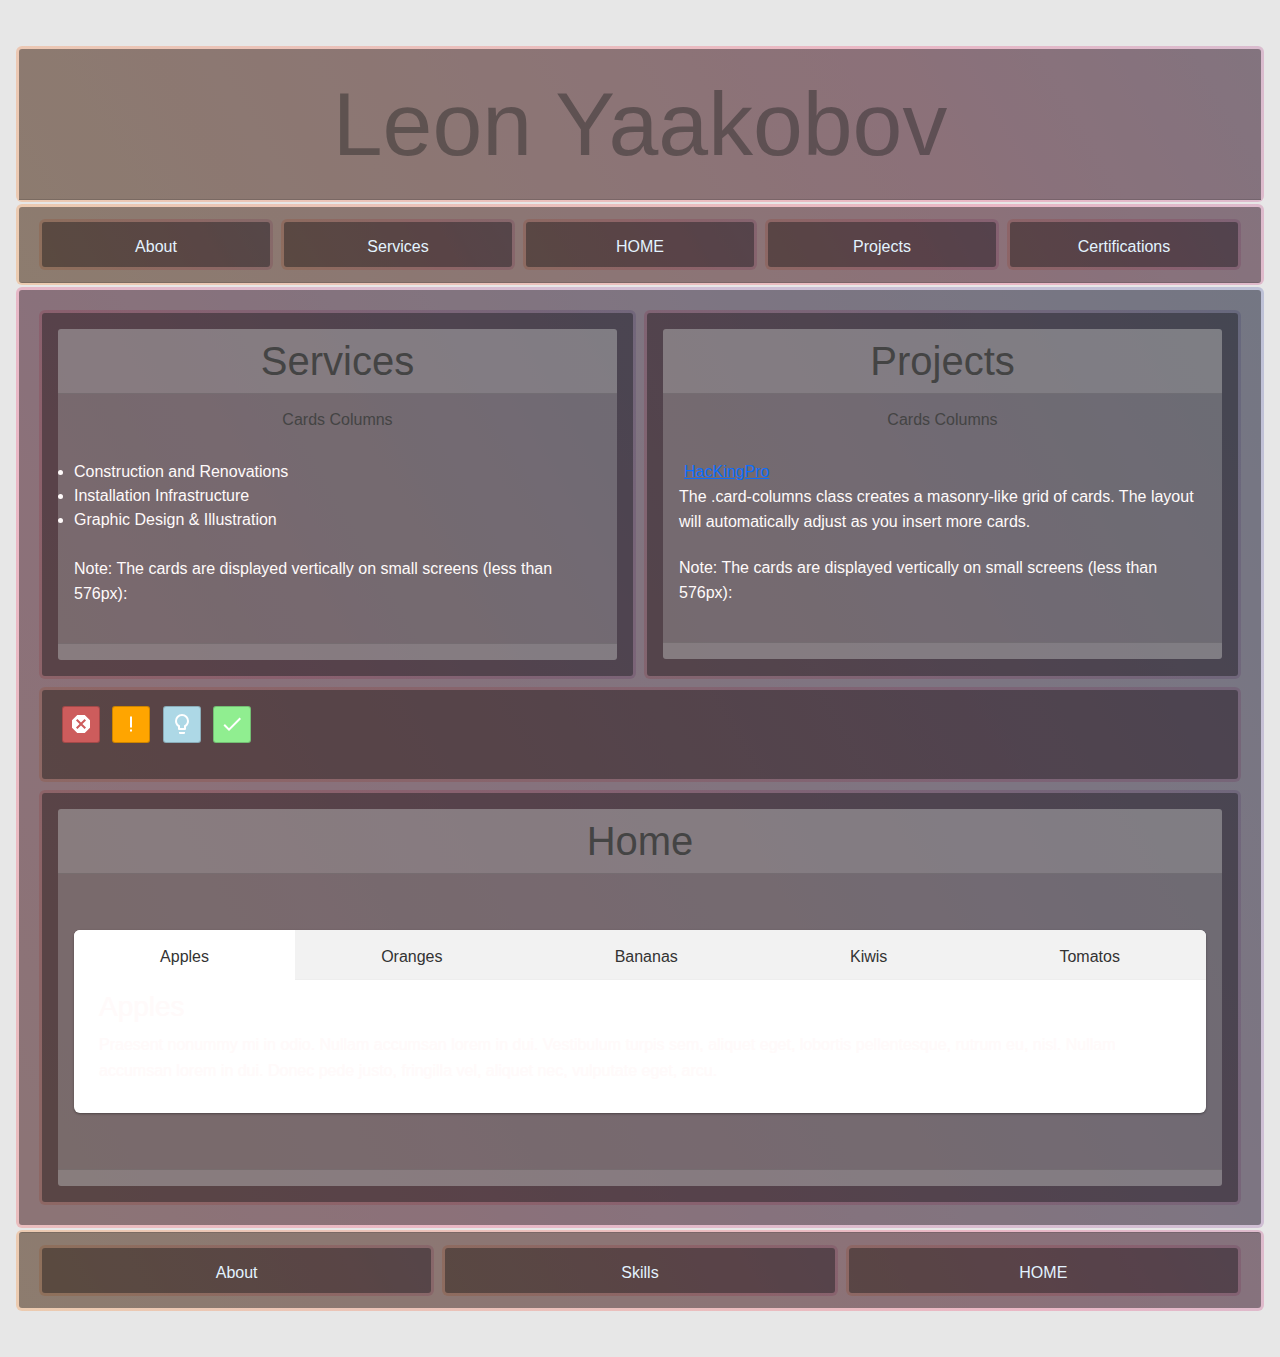
==== commit 525fa32d: "Update index.html" ====
--- a/index.html
+++ b/index.html
@@ -1,120 +1,14667 @@
+<!DOCTYPE html>
 <html lang="en">
 
 <head>
-  <meta http-equiv="Content-Type" content="text/html; charset=UTF-8" />
-  <title>Panels</title>
-  <style>
-    @property --rotate {
-  syntax: "<angle>";
-  initial-value: 132deg;
-  inherits: false;
-}
-
-:root {
-  --card-height: 65vh;
-  --card-width: calc(var(--card-height) / 1.5);
-}
-
-
-body {
-  min-height: 100vh;
-  background: #212534;
-  display: flex;
-  align-items: center;
-  flex-direction: column;
-  padding-top: 2rem;
-  padding-bottom: 2rem;
-  box-sizing: border-box;
-}
-
-
-.card {
-  background: #191c29;
-  width: var(--card-width);
-  height: var(--card-height);
-  padding: 3px;
-  position: relative;
-  border-radius: 6px;
-  justify-content: center;
-  align-items: center;
-  text-align: center;
-  display: flex;
-  font-size: 1.5em;
-  color: rgb(88 199 250 / 0%);
-  cursor: pointer;
-  font-family: cursive;
-}
-
-.card:hover {
-  color: rgb(88 199 250 / 100%);
-  transition: color 1s;
-}
-.card:hover:before, .card:hover:after {
-  animation: none;
-  opacity: 0;
-}
-
-
-.card::before {
-  content: "";
-  width: 104%;
-  height: 102%;
-  border-radius: 8px;
-  background-image: linear-gradient(
-    var(--rotate)
-    , #5ddcff, #3c67e3 43%, #4e00c2);
+  <meta charset="utf-8">
+  <meta name="viewport" content="width=device-width, initial-scale=1.0, shrink-to-fit=no">
+  <title>Leon Yaakobov</title>
+  <!-- <link rel="stylesheet" href="assets/bootstrap/css/bootstrap.min.css"> -->
+  <!-- <link rel="stylesheet" href="assets/css/main.css"> -->
+  <style media="screen">
+
+  @charset "UTF-8";
+
+  /*!
+   * Bootstrap v5.1.3 (https://getbootstrap.com/)
+   * Copyright 2011-2021 The Bootstrap Authors
+   * Copyright 2011-2021 Twitter, Inc.
+   * Licensed under MIT (https://github.com/twbs/bootstrap/blob/main/LICENSE)
+   */
+  :root {
+    --bs-blue: #0d6efd;
+    --bs-indigo: #6610f2;
+    --bs-purple: #6f42c1;
+    --bs-pink: #d63384;
+    --bs-red: #dc3545;
+    --bs-orange: #fd7e14;
+    --bs-yellow: #ffc107;
+    --bs-green: #198754;
+    --bs-teal: #20c997;
+    --bs-cyan: #0dcaf0;
+    --bs-white: #fff;
+    --bs-gray: #6c757d;
+    --bs-gray-dark: #343a40;
+    --bs-gray-100: #f8f9fa;
+    --bs-gray-200: #e9ecef;
+    --bs-gray-300: #dee2e6;
+    --bs-gray-400: #ced4da;
+    --bs-gray-500: #adb5bd;
+    --bs-gray-600: #6c757d;
+    --bs-gray-700: #495057;
+    --bs-gray-800: #343a40;
+    --bs-gray-900: #212529;
+    --bs-primary: #0d6efd;
+    --bs-secondary: #6c757d;
+    --bs-success: #198754;
+    --bs-info: #0dcaf0;
+    --bs-warning: #ffc107;
+    --bs-danger: #dc3545;
+    --bs-light: #f8f9fa;
+    --bs-dark: #212529;
+    --bs-primary-rgb: 13, 110, 253;
+    --bs-secondary-rgb: 108, 117, 125;
+    --bs-success-rgb: 25, 135, 84;
+    --bs-info-rgb: 13, 202, 240;
+    --bs-warning-rgb: 255, 193, 7;
+    --bs-danger-rgb: 220, 53, 69;
+    --bs-light-rgb: 248, 249, 250;
+    --bs-dark-rgb: 33, 37, 41;
+    --bs-white-rgb: 255, 255, 255;
+    --bs-black-rgb: 0, 0, 0;
+    --bs-body-color-rgb: 33, 37, 41;
+    --bs-body-bg-rgb: 255, 255, 255;
+    --bs-font-sans-serif: system-ui, -apple-system, "Segoe UI", Roboto, "Helvetica Neue", Arial, "Noto Sans", "Liberation Sans", sans-serif, "Apple Color Emoji", "Segoe UI Emoji", "Segoe UI Symbol", "Noto Color Emoji";
+    --bs-font-monospace: SFMono-Regular, Menlo, Monaco, Consolas, "Liberation Mono", "Courier New", monospace;
+    --bs-gradient: linear-gradient(180deg, rgba(255, 255, 255, 0.15), rgba(255, 255, 255, 0));
+    --bs-body-font-family: var(--bs-font-sans-serif);
+    --bs-body-font-size: 1rem;
+    --bs-body-font-weight: 400;
+    --bs-body-line-height: 1.5;
+    --bs-body-color: #212529;
+    --bs-body-bg: #fff
+  }
+
+  *, ::after, ::before {
+    box-sizing: border-box
+  }
+
+  @media (prefers-reduced-motion:no-preference) {
+    :root {
+      scroll-behavior: smooth
+    }
+  }
+
+  body {
+    margin: 0;
+    font-family: var(--bs-body-font-family);
+    /* font-size: var(--bs-body-font-size); */
+    font-weight: var(--bs-body-font-weight);
+    line-height: var(--bs-body-line-height);
+    color: var(--bs-body-color);
+    text-align: var(--bs-body-text-align);
+    background-color: var(--bs-body-bg);
+    -webkit-text-size-adjust: 100%;
+    -webkit-tap-highlight-color: transparent
+  }
+
+  hr {
+    margin: 1rem 0;
+    color: inherit;
+    background-color: currentColor;
+    border: 0;
+    opacity: .25
+  }
+
+  hr:not([size]) {
+    height: 1px
+  }
+
+  .h1, .h2, .h3, .h4, .h5, .h6, h1, h2, h3, h4, h5, h6 {
+    margin-top: 0;
+    margin-bottom: .5rem;
+    font-weight: 500;
+    line-height: 1.2
+  }
+
+  .h1, h1 {
+    font-size: calc(1.375rem + 1.5vw)
+  }
+
+  @media (min-width:1200px) {
+    .h1, h1 {
+      font-size: 2.5rem
+    }
+  }
+
+  .h2, h2 {
+    font-size: calc(1.325rem + .9vw)
+  }
+
+  @media (min-width:1200px) {
+    .h2, h2 {
+      font-size: 2rem
+    }
+  }
+
+  .h3, h3 {
+    font-size: calc(1.3rem + .6vw)
+  }
+
+  @media (min-width:1200px) {
+    .h3, h3 {
+      font-size: 1.75rem
+    }
+  }
+
+  .h4, h4 {
+    font-size: calc(1.275rem + .3vw)
+  }
+
+  @media (min-width:1200px) {
+    .h4, h4 {
+      font-size: 1.5rem
+    }
+  }
+
+  .h5, h5 {
+    font-size: 1.25rem
+  }
+
+  .h6, h6 {
+    font-size: 1rem
+  }
+
+  p {
+    margin-top: 0;
+    margin-bottom: 1rem
+  }
+
+  abbr[data-bs-original-title], abbr[title] {
+    -webkit-text-decoration: underline dotted;
+    text-decoration: underline dotted;
+    cursor: help;
+    -webkit-text-decoration-skip-ink: none;
+    text-decoration-skip-ink: none
+  }
+
+  address {
+    margin-bottom: 1rem;
+    font-style: normal;
+    line-height: inherit
+  }
+
+  ol, ul {
+    padding-left: 2rem
+  }
+
+  dl, ol, ul {
+    margin-top: 0;
+    margin-bottom: 1rem
+  }
+
+  ol ol, ol ul, ul ol, ul ul {
+    margin-bottom: 0
+  }
+
+  dt {
+    font-weight: 700
+  }
+
+  dd {
+    margin-bottom: .5rem;
+    margin-left: 0
+  }
+
+  blockquote {
+    margin: 0 0 1rem
+  }
+
+  b, strong {
+    font-weight: bolder
+  }
+
+  .small, small {
+    font-size: .875em
+  }
+
+  .mark, mark {
+    padding: .2em;
+    background-color: #fcf8e3
+  }
+
+  sub, sup {
+    position: relative;
+    font-size: .75em;
+    line-height: 0;
+    vertical-align: baseline
+  }
+
+  sub {
+    bottom: -.25em
+  }
+
+  sup {
+    top: -.5em
+  }
+
+  a {
+    color: #0d6efd;
+    text-decoration: underline
+  }
+
+  a:hover {
+    color: #0a58ca
+  }
+
+  a:not([href]):not([class]), a:not([href]):not([class]):hover {
+    color: inherit;
+    text-decoration: none
+  }
+
+  code, kbd, pre, samp {
+    font-family: var(--bs-font-monospace);
+    font-size: 1em;
+    direction: ltr;
+    unicode-bidi: bidi-override
+  }
+
+  pre {
+    display: block;
+    margin-top: 0;
+    margin-bottom: 1rem;
+    overflow: auto;
+    font-size: .875em
+  }
+
+  pre code {
+    font-size: inherit;
+    color: inherit;
+    word-break: normal
+  }
+
+  code {
+    font-size: .875em;
+    color: #d63384;
+    word-wrap: break-word
+  }
+
+  a>code {
+    color: inherit
+  }
+
+  kbd {
+    padding: .2rem .4rem;
+    font-size: .875em;
+    color: #fff;
+    background-color: #212529;
+    border-radius: .2rem
+  }
+
+  kbd kbd {
+    padding: 0;
+    font-size: 1em;
+    font-weight: 700
+  }
+
+  figure {
+    margin: 0 0 1rem
+  }
+
+  img, svg {
+    vertical-align: middle
+  }
+
+  table {
+    caption-side: bottom;
+    border-collapse: collapse
+  }
+
+  caption {
+    padding-top: .5rem;
+    padding-bottom: .5rem;
+    color: #6c757d;
+    text-align: left
+  }
+
+  th {
+    text-align: inherit;
+    text-align: -webkit-match-parent
+  }
+
+  tbody, td, tfoot, th, thead, tr {
+    border-color: inherit;
+    border-style: solid;
+    border-width: 0
+  }
+
+  label {
+    display: inline-block
+  }
+
+  button {
+    border-radius: 0
+  }
+
+  button:focus:not(:focus-visible) {
+    outline: 0
+  }
+
+  button, input, optgroup, select, textarea {
+    margin: 0;
+    font-family: inherit;
+    font-size: inherit;
+    line-height: inherit
+  }
+
+  button, select {
+    text-transform: none
+  }
+
+  [role=button] {
+    cursor: pointer
+  }
+
+  select {
+    word-wrap: normal
+  }
+
+  select:disabled {
+    opacity: 1
+  }
+
+  [list]::-webkit-calendar-picker-indicator {
+    display: none
+  }
+
+  [type=button], [type=reset], [type=submit], button {
+    -webkit-appearance: button
+  }
+
+  [type=button]:not(:disabled), [type=reset]:not(:disabled), [type=submit]:not(:disabled), button:not(:disabled) {
+    cursor: pointer
+  }
+
+  ::-moz-focus-inner {
+    padding: 0;
+    border-style: none
+  }
+
+  textarea {
+    resize: vertical
+  }
+
+  fieldset {
+    min-width: 0;
+    padding: 0;
+    margin: 0;
+    border: 0
+  }
+
+  legend {
+    float: left;
+    width: 100%;
+    padding: 0;
+    margin-bottom: .5rem;
+    font-size: calc(1.275rem + .3vw);
+    line-height: inherit
+  }
+
+  @media (min-width:1200px) {
+    legend {
+      font-size: 1.5rem
+    }
+  }
+
+  legend+* {
+    clear: left
+  }
+
+  ::-webkit-datetime-edit-day-field, ::-webkit-datetime-edit-fields-wrapper, ::-webkit-datetime-edit-hour-field, ::-webkit-datetime-edit-minute, ::-webkit-datetime-edit-month-field, ::-webkit-datetime-edit-text, ::-webkit-datetime-edit-year-field {
+    padding: 0
+  }
+
+  ::-webkit-inner-spin-button {
+    height: auto
+  }
+
+  [type=search] {
+    outline-offset: -2px;
+    -webkit-appearance: textfield
+  }
+
+  ::-webkit-search-decoration {
+    -webkit-appearance: none
+  }
+
+  ::-webkit-color-swatch-wrapper {
+    padding: 0
+  }
+
+  ::-webkit-file-upload-button {
+    font: inherit
+  }
+
+  ::file-selector-button {
+    font: inherit
+  }
+
+  ::-webkit-file-upload-button {
+    font: inherit;
+    -webkit-appearance: button
+  }
+
+  output {
+    display: inline-block
+  }
+
+  iframe {
+    border: 0
+  }
+
+  summary {
+    display: list-item;
+    cursor: pointer
+  }
+
+  progress {
+    vertical-align: baseline
+  }
+
+  [hidden] {
+    display: none !important
+  }
+
+  .lead {
+    font-size: 1.25rem;
+    font-weight: 300
+  }
+
+  .display-1 {
+    font-size: calc(1.625rem + 4.5vw);
+    font-weight: 300;
+    line-height: 1.2
+  }
+
+  @media (min-width:1200px) {
+    .display-1 {
+      font-size: 5rem
+    }
+  }
+
+  .display-2 {
+    font-size: calc(1.575rem + 3.9vw);
+    font-weight: 300;
+    line-height: 1.2
+  }
+
+  @media (min-width:1200px) {
+    .display-2 {
+      font-size: 4.5rem
+    }
+  }
+
+  .display-3 {
+    font-size: calc(1.525rem + 3.3vw);
+    font-weight: 300;
+    line-height: 1.2
+  }
+
+  @media (min-width:1200px) {
+    .display-3 {
+      font-size: 4rem
+    }
+  }
+
+  .display-4 {
+    font-size: calc(1.475rem + 2.7vw);
+    font-weight: 300;
+    line-height: 1.2
+  }
+
+  @media (min-width:1200px) {
+    .display-4 {
+      font-size: 3.5rem
+    }
+  }
+
+  .display-5 {
+    font-size: calc(1.425rem + 2.1vw);
+    font-weight: 300;
+    line-height: 1.2
+  }
+
+  @media (min-width:1200px) {
+    .display-5 {
+      font-size: 3rem
+    }
+  }
+
+  .display-6 {
+    font-size: calc(1.375rem + 1.5vw);
+    font-weight: 300;
+    line-height: 1.2
+  }
+
+  @media (min-width:1200px) {
+    .display-6 {
+      font-size: 2.5rem
+    }
+  }
+
+  .list-unstyled {
+    padding-left: 0;
+    list-style: none
+  }
+
+  .list-inline {
+    padding-left: 0;
+    list-style: none
+  }
+
+  .list-inline-item {
+    display: inline-block
+  }
+
+  .list-inline-item:not(:last-child) {
+    margin-right: .5rem
+  }
+
+  .initialism {
+    font-size: .875em;
+    text-transform: uppercase
+  }
+
+  .blockquote {
+    margin-bottom: 1rem;
+    font-size: 1.25rem
+  }
+
+  .blockquote>:last-child {
+    margin-bottom: 0
+  }
+
+  .blockquote-footer {
+    margin-top: -1rem;
+    margin-bottom: 1rem;
+    font-size: .875em;
+    color: #6c757d
+  }
+
+  .blockquote-footer::before {
+    content: "— "
+  }
+
+  .img-fluid {
+    max-width: 100%;
+    height: auto
+  }
+
+  .img-thumbnail {
+    padding: .25rem;
+    background-color: #fff;
+    border: 1px solid #dee2e6;
+    border-radius: .25rem;
+    max-width: 100%;
+    height: auto
+  }
+
+  .figure {
+    display: inline-block
+  }
+
+  .figure-img {
+    margin-bottom: .5rem;
+    line-height: 1
+  }
+
+  .figure-caption {
+    font-size: .875em;
+    color: #6c757d
+  }
+
+  .container, .container-fluid, .container-lg, .container-md, .container-sm, .container-xl, .container-xxl {
+    width: 100%;
+    padding-right: var(--bs-gutter-x, .75rem);
+    padding-left: var(--bs-gutter-x, .75rem);
+    margin-right: auto;
+    margin-left: auto
+  }
+
+  @media (min-width:576px) {
+    .container, .container-sm {
+      max-width: 540px
+    }
+  }
+
+  @media (min-width:768px) {
+    .container, .container-md, .container-sm {
+      max-width: 720px
+    }
+  }
+
+  @media (min-width:992px) {
+    .container, .container-lg, .container-md, .container-sm {
+      max-width: 960px
+    }
+  }
+
+  @media (min-width:1200px) {
+    .container, .container-lg, .container-md, .container-sm, .container-xl {
+      max-width: 1140px
+    }
+  }
+
+  @media (min-width:1400px) {
+    .container, .container-lg, .container-md, .container-sm, .container-xl, .container-xxl {
+      max-width: 1500px
+    }
+  }
+
+  .row {
+    --bs-gutter-x: 1.5rem;
+    --bs-gutter-y: 0;
+    display: flex;
+    flex-wrap: wrap;
+    margin-top: calc(-1 * var(--bs-gutter-y));
+    margin-right: calc(-.5 * var(--bs-gutter-x));
+    margin-left: calc(-.5 * var(--bs-gutter-x))
+  }
+
+  .row>* {
+    flex-shrink: 0;
+    width: 100%;
+    max-width: 100%;
+    padding-right: calc(var(--bs-gutter-x) * .5);
+    padding-left: calc(var(--bs-gutter-x) * .5);
+    margin-top: var(--bs-gutter-y)
+  }
+
+  .col {
+    flex: 1 0 0%
+  }
+
+  .row-cols-auto>* {
+    flex: 0 0 auto;
+    width: auto
+  }
+
+  .row-cols-1>* {
+    flex: 0 0 auto;
+    width: 100%
+  }
+
+  .row-cols-2>* {
+    flex: 0 0 auto;
+    width: 50%
+  }
+
+  .row-cols-3>* {
+    flex: 0 0 auto;
+    width: 33.3333333333%
+  }
+
+  .row-cols-4>* {
+    flex: 0 0 auto;
+    width: 25%
+  }
+
+  .row-cols-5>* {
+    flex: 0 0 auto;
+    width: 20%
+  }
+
+  .row-cols-6>* {
+    flex: 0 0 auto;
+    width: 16.6666666667%
+  }
+
+  .col-auto {
+    flex: 0 0 auto;
+    width: auto
+  }
+
+  .col-1 {
+    flex: 0 0 auto;
+    width: 8.33333333%
+  }
+
+  .col-2 {
+    flex: 0 0 auto;
+    width: 16.66666667%
+  }
+
+  .col-3 {
+    flex: 0 0 auto;
+    width: 25%
+  }
+
+  .col-4 {
+    flex: 0 0 auto;
+    width: 33.33333333%
+  }
+
+  .col-5 {
+    flex: 0 0 auto;
+    width: 41.66666667%
+  }
+
+  .col-6 {
+    flex: 0 0 auto;
+    width: 50%
+  }
+
+  .col-7 {
+    flex: 0 0 auto;
+    width: 58.33333333%
+  }
+
+  .col-8 {
+    flex: 0 0 auto;
+    width: 66.66666667%
+  }
+
+  .col-9 {
+    flex: 0 0 auto;
+    width: 75%
+  }
+
+  .col-10 {
+    flex: 0 0 auto;
+    width: 83.33333333%
+  }
+
+  .col-11 {
+    flex: 0 0 auto;
+    width: 91.66666667%
+  }
+
+  .col-12 {
+    flex: 0 0 auto;
+    width: 100%
+  }
+
+  .offset-1 {
+    margin-left: 8.33333333%
+  }
+
+  .offset-2 {
+    margin-left: 16.66666667%
+  }
+
+  .offset-3 {
+    margin-left: 25%
+  }
+
+  .offset-4 {
+    margin-left: 33.33333333%
+  }
+
+  .offset-5 {
+    margin-left: 41.66666667%
+  }
+
+  .offset-6 {
+    margin-left: 50%
+  }
+
+  .offset-7 {
+    margin-left: 58.33333333%
+  }
+
+  .offset-8 {
+    margin-left: 66.66666667%
+  }
+
+  .offset-9 {
+    margin-left: 75%
+  }
+
+  .offset-10 {
+    margin-left: 83.33333333%
+  }
+
+  .offset-11 {
+    margin-left: 91.66666667%
+  }
+
+  .g-0, .gx-0 {
+    --bs-gutter-x: 0
+  }
+
+  .g-0, .gy-0 {
+    --bs-gutter-y: 0
+  }
+
+  .g-1, .gx-1 {
+    --bs-gutter-x: 0.25rem
+  }
+
+  .g-1, .gy-1 {
+    --bs-gutter-y: 0.25rem
+  }
+
+  .g-2, .gx-2 {
+    --bs-gutter-x: 0.5rem
+  }
+
+  .g-2, .gy-2 {
+    --bs-gutter-y: 0.5rem
+  }
+
+  .g-3, .gx-3 {
+    --bs-gutter-x: 1rem
+  }
+
+  .g-3, .gy-3 {
+    --bs-gutter-y: 1rem
+  }
+
+  .g-4, .gx-4 {
+    --bs-gutter-x: 1.5rem
+  }
+
+  .g-4, .gy-4 {
+    --bs-gutter-y: 1.5rem
+  }
+
+  .g-5, .gx-5 {
+    --bs-gutter-x: 3rem
+  }
+
+  .g-5, .gy-5 {
+    --bs-gutter-y: 3rem
+  }
+
+  @media (min-width:576px) {
+    .col-sm {
+      flex: 1 0 0%
+    }
+
+    .row-cols-sm-auto>* {
+      flex: 0 0 auto;
+      width: auto
+    }
+
+    .row-cols-sm-1>* {
+      flex: 0 0 auto;
+      width: 100%
+    }
+
+    .row-cols-sm-2>* {
+      flex: 0 0 auto;
+      width: 50%
+    }
+
+    .row-cols-sm-3>* {
+      flex: 0 0 auto;
+      width: 33.3333333333%
+    }
+
+    .row-cols-sm-4>* {
+      flex: 0 0 auto;
+      width: 25%
+    }
+
+    .row-cols-sm-5>* {
+      flex: 0 0 auto;
+      width: 20%
+    }
+
+    .row-cols-sm-6>* {
+      flex: 0 0 auto;
+      width: 16.6666666667%
+    }
+
+    .col-sm-auto {
+      flex: 0 0 auto;
+      width: auto
+    }
+
+    .col-sm-1 {
+      flex: 0 0 auto;
+      width: 8.33333333%
+    }
+
+    .col-sm-2 {
+      flex: 0 0 auto;
+      width: 16.66666667%
+    }
+
+    .col-sm-3 {
+      flex: 0 0 auto;
+      width: 25%
+    }
+
+    .col-sm-4 {
+      flex: 0 0 auto;
+      width: 33.33333333%
+    }
+
+    .col-sm-5 {
+      flex: 0 0 auto;
+      width: 41.66666667%
+    }
+
+    .col-sm-6 {
+      flex: 0 0 auto;
+      width: 50%
+    }
+
+    .col-sm-7 {
+      flex: 0 0 auto;
+      width: 58.33333333%
+    }
+
+    .col-sm-8 {
+      flex: 0 0 auto;
+      width: 66.66666667%
+    }
+
+    .col-sm-9 {
+      flex: 0 0 auto;
+      width: 75%
+    }
+
+    .col-sm-10 {
+      flex: 0 0 auto;
+      width: 83.33333333%
+    }
+
+    .col-sm-11 {
+      flex: 0 0 auto;
+      width: 91.66666667%
+    }
+
+    .col-sm-12 {
+      flex: 0 0 auto;
+      width: 100%
+    }
+
+    .offset-sm-0 {
+      margin-left: 0
+    }
+
+    .offset-sm-1 {
+      margin-left: 8.33333333%
+    }
+
+    .offset-sm-2 {
+      margin-left: 16.66666667%
+    }
+
+    .offset-sm-3 {
+      margin-left: 25%
+    }
+
+    .offset-sm-4 {
+      margin-left: 33.33333333%
+    }
+
+    .offset-sm-5 {
+      margin-left: 41.66666667%
+    }
+
+    .offset-sm-6 {
+      margin-left: 50%
+    }
+
+    .offset-sm-7 {
+      margin-left: 58.33333333%
+    }
+
+    .offset-sm-8 {
+      margin-left: 66.66666667%
+    }
+
+    .offset-sm-9 {
+      margin-left: 75%
+    }
+
+    .offset-sm-10 {
+      margin-left: 83.33333333%
+    }
+
+    .offset-sm-11 {
+      margin-left: 91.66666667%
+    }
+
+    .g-sm-0, .gx-sm-0 {
+      --bs-gutter-x: 0
+    }
+
+    .g-sm-0, .gy-sm-0 {
+      --bs-gutter-y: 0
+    }
+
+    .g-sm-1, .gx-sm-1 {
+      --bs-gutter-x: 0.25rem
+    }
+
+    .g-sm-1, .gy-sm-1 {
+      --bs-gutter-y: 0.25rem
+    }
+
+    .g-sm-2, .gx-sm-2 {
+      --bs-gutter-x: 0.5rem
+    }
+
+    .g-sm-2, .gy-sm-2 {
+      --bs-gutter-y: 0.5rem
+    }
+
+    .g-sm-3, .gx-sm-3 {
+      --bs-gutter-x: 1rem
+    }
+
+    .g-sm-3, .gy-sm-3 {
+      --bs-gutter-y: 1rem
+    }
+
+    .g-sm-4, .gx-sm-4 {
+      --bs-gutter-x: 1.5rem
+    }
+
+    .g-sm-4, .gy-sm-4 {
+      --bs-gutter-y: 1.5rem
+    }
+
+    .g-sm-5, .gx-sm-5 {
+      --bs-gutter-x: 3rem
+    }
+
+    .g-sm-5, .gy-sm-5 {
+      --bs-gutter-y: 3rem
+    }
+  }
+
+  @media (min-width:768px) {
+    .col-md {
+      flex: 1 0 0%
+    }
+
+    .row-cols-md-auto>* {
+      flex: 0 0 auto;
+      width: auto
+    }
+
+    .row-cols-md-1>* {
+      flex: 0 0 auto;
+      width: 100%
+    }
+
+    .row-cols-md-2>* {
+      flex: 0 0 auto;
+      width: 50%
+    }
+
+    .row-cols-md-3>* {
+      flex: 0 0 auto;
+      width: 33.3333333333%
+    }
+
+    .row-cols-md-4>* {
+      flex: 0 0 auto;
+      width: 25%
+    }
+
+    .row-cols-md-5>* {
+      flex: 0 0 auto;
+      width: 20%
+    }
+
+    .row-cols-md-6>* {
+      flex: 0 0 auto;
+      width: 16.6666666667%
+    }
+
+    .col-md-auto {
+      flex: 0 0 auto;
+      width: auto
+    }
+
+    .col-md-1 {
+      flex: 0 0 auto;
+      width: 8.33333333%
+    }
+
+    .col-md-2 {
+      flex: 0 0 auto;
+      width: 16.66666667%
+    }
+
+    .col-md-3 {
+      flex: 0 0 auto;
+      width: 25%
+    }
+
+    .col-md-4 {
+      flex: 0 0 auto;
+      width: 33.33333333%
+    }
+
+    .col-md-5 {
+      flex: 0 0 auto;
+      width: 41.66666667%
+    }
+
+    .col-md-6 {
+      flex: 0 0 auto;
+      width: 50%
+    }
+
+    .col-md-7 {
+      flex: 0 0 auto;
+      width: 58.33333333%
+    }
+
+    .col-md-8 {
+      flex: 0 0 auto;
+      width: 66.66666667%
+    }
+
+    .col-md-9 {
+      flex: 0 0 auto;
+      width: 75%
+    }
+
+    .col-md-10 {
+      flex: 0 0 auto;
+      width: 83.33333333%
+    }
+
+    .col-md-11 {
+      flex: 0 0 auto;
+      width: 91.66666667%
+    }
+
+    .col-md-12 {
+      flex: 0 0 auto;
+      width: 100%
+    }
+
+    .offset-md-0 {
+      margin-left: 0
+    }
+
+    .offset-md-1 {
+      margin-left: 8.33333333%
+    }
+
+    .offset-md-2 {
+      margin-left: 16.66666667%
+    }
+
+    .offset-md-3 {
+      margin-left: 25%
+    }
+
+    .offset-md-4 {
+      margin-left: 33.33333333%
+    }
+
+    .offset-md-5 {
+      margin-left: 41.66666667%
+    }
+
+    .offset-md-6 {
+      margin-left: 50%
+    }
+
+    .offset-md-7 {
+      margin-left: 58.33333333%
+    }
+
+    .offset-md-8 {
+      margin-left: 66.66666667%
+    }
+
+    .offset-md-9 {
+      margin-left: 75%
+    }
+
+    .offset-md-10 {
+      margin-left: 83.33333333%
+    }
+
+    .offset-md-11 {
+      margin-left: 91.66666667%
+    }
+
+    .g-md-0, .gx-md-0 {
+      --bs-gutter-x: 0
+    }
+
+    .g-md-0, .gy-md-0 {
+      --bs-gutter-y: 0
+    }
+
+    .g-md-1, .gx-md-1 {
+      --bs-gutter-x: 0.25rem
+    }
+
+    .g-md-1, .gy-md-1 {
+      --bs-gutter-y: 0.25rem
+    }
+
+    .g-md-2, .gx-md-2 {
+      --bs-gutter-x: 0.5rem
+    }
+
+    .g-md-2, .gy-md-2 {
+      --bs-gutter-y: 0.5rem
+    }
+
+    .g-md-3, .gx-md-3 {
+      --bs-gutter-x: 1rem
+    }
+
+    .g-md-3, .gy-md-3 {
+      --bs-gutter-y: 1rem
+    }
+
+    .g-md-4, .gx-md-4 {
+      --bs-gutter-x: 1.5rem
+    }
+
+    .g-md-4, .gy-md-4 {
+      --bs-gutter-y: 1.5rem
+    }
+
+    .g-md-5, .gx-md-5 {
+      --bs-gutter-x: 3rem
+    }
+
+    .g-md-5, .gy-md-5 {
+      --bs-gutter-y: 3rem
+    }
+  }
+
+  @media (min-width:992px) {
+    .col-lg {
+      flex: 1 0 0%
+    }
+
+    .row-cols-lg-auto>* {
+      flex: 0 0 auto;
+      width: auto
+    }
+
+    .row-cols-lg-1>* {
+      flex: 0 0 auto;
+      width: 100%
+    }
+
+    .row-cols-lg-2>* {
+      flex: 0 0 auto;
+      width: 50%
+    }
+
+    .row-cols-lg-3>* {
+      flex: 0 0 auto;
+      width: 33.3333333333%
+    }
+
+    .row-cols-lg-4>* {
+      flex: 0 0 auto;
+      width: 25%
+    }
+
+    .row-cols-lg-5>* {
+      flex: 0 0 auto;
+      width: 20%
+    }
+
+    .row-cols-lg-6>* {
+      flex: 0 0 auto;
+      width: 16.6666666667%
+    }
+
+    .col-lg-auto {
+      flex: 0 0 auto;
+      width: auto
+    }
+
+    .col-lg-1 {
+      flex: 0 0 auto;
+      width: 8.33333333%
+    }
+
+    .col-lg-2 {
+      flex: 0 0 auto;
+      width: 16.66666667%
+    }
+
+    .col-lg-3 {
+      flex: 0 0 auto;
+      width: 25%
+    }
+
+    .col-lg-4 {
+      flex: 0 0 auto;
+      width: 33.33333333%
+    }
+
+    .col-lg-5 {
+      flex: 0 0 auto;
+      width: 41.66666667%
+    }
+
+    .col-lg-6 {
+      flex: 0 0 auto;
+      width: 50%
+    }
+
+    .col-lg-7 {
+      flex: 0 0 auto;
+      width: 58.33333333%
+    }
+
+    .col-lg-8 {
+      flex: 0 0 auto;
+      width: 66.66666667%
+    }
+
+    .col-lg-9 {
+      flex: 0 0 auto;
+      width: 75%
+    }
+
+    .col-lg-10 {
+      flex: 0 0 auto;
+      width: 83.33333333%
+    }
+
+    .col-lg-11 {
+      flex: 0 0 auto;
+      width: 91.66666667%
+    }
+
+    .col-lg-12 {
+      flex: 0 0 auto;
+      width: 100%
+    }
+
+    .offset-lg-0 {
+      margin-left: 0
+    }
+
+    .offset-lg-1 {
+      margin-left: 8.33333333%
+    }
+
+    .offset-lg-2 {
+      margin-left: 16.66666667%
+    }
+
+    .offset-lg-3 {
+      margin-left: 25%
+    }
+
+    .offset-lg-4 {
+      margin-left: 33.33333333%
+    }
+
+    .offset-lg-5 {
+      margin-left: 41.66666667%
+    }
+
+    .offset-lg-6 {
+      margin-left: 50%
+    }
+
+    .offset-lg-7 {
+      margin-left: 58.33333333%
+    }
+
+    .offset-lg-8 {
+      margin-left: 66.66666667%
+    }
+
+    .offset-lg-9 {
+      margin-left: 75%
+    }
+
+    .offset-lg-10 {
+      margin-left: 83.33333333%
+    }
+
+    .offset-lg-11 {
+      margin-left: 91.66666667%
+    }
+
+    .g-lg-0, .gx-lg-0 {
+      --bs-gutter-x: 0
+    }
+
+    .g-lg-0, .gy-lg-0 {
+      --bs-gutter-y: 0
+    }
+
+    .g-lg-1, .gx-lg-1 {
+      --bs-gutter-x: 0.25rem
+    }
+
+    .g-lg-1, .gy-lg-1 {
+      --bs-gutter-y: 0.25rem
+    }
+
+    .g-lg-2, .gx-lg-2 {
+      --bs-gutter-x: 0.5rem
+    }
+
+    .g-lg-2, .gy-lg-2 {
+      --bs-gutter-y: 0.5rem
+    }
+
+    .g-lg-3, .gx-lg-3 {
+      --bs-gutter-x: 1rem
+    }
+
+    .g-lg-3, .gy-lg-3 {
+      --bs-gutter-y: 1rem
+    }
+
+    .g-lg-4, .gx-lg-4 {
+      --bs-gutter-x: 1.5rem
+    }
+
+    .g-lg-4, .gy-lg-4 {
+      --bs-gutter-y: 1.5rem
+    }
+
+    .g-lg-5, .gx-lg-5 {
+      --bs-gutter-x: 3rem
+    }
+
+    .g-lg-5, .gy-lg-5 {
+      --bs-gutter-y: 3rem
+    }
+  }
+
+  @media (min-width:1200px) {
+    .col-xl {
+      flex: 1 0 0%
+    }
+
+    .row-cols-xl-auto>* {
+      flex: 0 0 auto;
+      width: auto
+    }
+
+    .row-cols-xl-1>* {
+      flex: 0 0 auto;
+      width: 100%
+    }
+
+    .row-cols-xl-2>* {
+      flex: 0 0 auto;
+      width: 50%
+    }
+
+    .row-cols-xl-3>* {
+      flex: 0 0 auto;
+      width: 33.3333333333%
+    }
+
+    .row-cols-xl-4>* {
+      flex: 0 0 auto;
+      width: 25%
+    }
+
+    .row-cols-xl-5>* {
+      flex: 0 0 auto;
+      width: 20%
+    }
+
+    .row-cols-xl-6>* {
+      flex: 0 0 auto;
+      width: 16.6666666667%
+    }
+
+    .col-xl-auto {
+      flex: 0 0 auto;
+      width: auto
+    }
+
+    .col-xl-1 {
+      flex: 0 0 auto;
+      width: 8.33333333%
+    }
+
+    .col-xl-2 {
+      flex: 0 0 auto;
+      width: 16.66666667%
+    }
+
+    .col-xl-3 {
+      flex: 0 0 auto;
+      width: 25%
+    }
+
+    .col-xl-4 {
+      flex: 0 0 auto;
+      width: 33.33333333%
+    }
+
+    .col-xl-5 {
+      flex: 0 0 auto;
+      width: 41.66666667%
+    }
+
+    .col-xl-6 {
+      flex: 0 0 auto;
+      width: 50%
+    }
+
+    .col-xl-7 {
+      flex: 0 0 auto;
+      width: 58.33333333%
+    }
+
+    .col-xl-8 {
+      flex: 0 0 auto;
+      width: 66.66666667%
+    }
+
+    .col-xl-9 {
+      flex: 0 0 auto;
+      width: 75%
+    }
+
+    .col-xl-10 {
+      flex: 0 0 auto;
+      width: 83.33333333%
+    }
+
+    .col-xl-11 {
+      flex: 0 0 auto;
+      width: 91.66666667%
+    }
+
+    .col-xl-12 {
+      flex: 0 0 auto;
+      width: 100%
+    }
+
+    .offset-xl-0 {
+      margin-left: 0
+    }
+
+    .offset-xl-1 {
+      margin-left: 8.33333333%
+    }
+
+    .offset-xl-2 {
+      margin-left: 16.66666667%
+    }
+
+    .offset-xl-3 {
+      margin-left: 25%
+    }
+
+    .offset-xl-4 {
+      margin-left: 33.33333333%
+    }
+
+    .offset-xl-5 {
+      margin-left: 41.66666667%
+    }
+
+    .offset-xl-6 {
+      margin-left: 50%
+    }
+
+    .offset-xl-7 {
+      margin-left: 58.33333333%
+    }
+
+    .offset-xl-8 {
+      margin-left: 66.66666667%
+    }
+
+    .offset-xl-9 {
+      margin-left: 75%
+    }
+
+    .offset-xl-10 {
+      margin-left: 83.33333333%
+    }
+
+    .offset-xl-11 {
+      margin-left: 91.66666667%
+    }
+
+    .g-xl-0, .gx-xl-0 {
+      --bs-gutter-x: 0
+    }
+
+    .g-xl-0, .gy-xl-0 {
+      --bs-gutter-y: 0
+    }
+
+    .g-xl-1, .gx-xl-1 {
+      --bs-gutter-x: 0.25rem
+    }
+
+    .g-xl-1, .gy-xl-1 {
+      --bs-gutter-y: 0.25rem
+    }
+
+    .g-xl-2, .gx-xl-2 {
+      --bs-gutter-x: 0.5rem
+    }
+
+    .g-xl-2, .gy-xl-2 {
+      --bs-gutter-y: 0.5rem
+    }
+
+    .g-xl-3, .gx-xl-3 {
+      --bs-gutter-x: 1rem
+    }
+
+    .g-xl-3, .gy-xl-3 {
+      --bs-gutter-y: 1rem
+    }
+
+    .g-xl-4, .gx-xl-4 {
+      --bs-gutter-x: 1.5rem
+    }
+
+    .g-xl-4, .gy-xl-4 {
+      --bs-gutter-y: 1.5rem
+    }
+
+    .g-xl-5, .gx-xl-5 {
+      --bs-gutter-x: 3rem
+    }
+
+    .g-xl-5, .gy-xl-5 {
+      --bs-gutter-y: 3rem
+    }
+  }
+
+  @media (min-width:1400px) {
+    .col-xxl {
+      flex: 1 0 0%
+    }
+
+    .row-cols-xxl-auto>* {
+      flex: 0 0 auto;
+      width: auto
+    }
+
+    .row-cols-xxl-1>* {
+      flex: 0 0 auto;
+      width: 100%
+    }
+
+    .row-cols-xxl-2>* {
+      flex: 0 0 auto;
+      width: 50%
+    }
+
+    .row-cols-xxl-3>* {
+      flex: 0 0 auto;
+      width: 33.3333333333%
+    }
+
+    .row-cols-xxl-4>* {
+      flex: 0 0 auto;
+      width: 25%
+    }
+
+    .row-cols-xxl-5>* {
+      flex: 0 0 auto;
+      width: 20%
+    }
+
+    .row-cols-xxl-6>* {
+      flex: 0 0 auto;
+      width: 16.6666666667%
+    }
+
+    .col-xxl-auto {
+      flex: 0 0 auto;
+      width: auto
+    }
+
+    .col-xxl-1 {
+      flex: 0 0 auto;
+      width: 8.33333333%
+    }
+
+    .col-xxl-2 {
+      flex: 0 0 auto;
+      width: 16.66666667%
+    }
+
+    .col-xxl-3 {
+      flex: 0 0 auto;
+      width: 25%
+    }
+
+    .col-xxl-4 {
+      flex: 0 0 auto;
+      width: 33.33333333%
+    }
+
+    .col-xxl-5 {
+      flex: 0 0 auto;
+      width: 41.66666667%
+    }
+
+    .col-xxl-6 {
+      flex: 0 0 auto;
+      width: 50%
+    }
+
+    .col-xxl-7 {
+      flex: 0 0 auto;
+      width: 58.33333333%
+    }
+
+    .col-xxl-8 {
+      flex: 0 0 auto;
+      width: 66.66666667%
+    }
+
+    .col-xxl-9 {
+      flex: 0 0 auto;
+      width: 75%
+    }
+
+    .col-xxl-10 {
+      flex: 0 0 auto;
+      width: 83.33333333%
+    }
+
+    .col-xxl-11 {
+      flex: 0 0 auto;
+      width: 91.66666667%
+    }
+
+    .col-xxl-12 {
+      flex: 0 0 auto;
+      width: 100%
+    }
+
+    .offset-xxl-0 {
+      margin-left: 0
+    }
+
+    .offset-xxl-1 {
+      margin-left: 8.33333333%
+    }
+
+    .offset-xxl-2 {
+      margin-left: 16.66666667%
+    }
+
+    .offset-xxl-3 {
+      margin-left: 25%
+    }
+
+    .offset-xxl-4 {
+      margin-left: 33.33333333%
+    }
+
+    .offset-xxl-5 {
+      margin-left: 41.66666667%
+    }
+
+    .offset-xxl-6 {
+      margin-left: 50%
+    }
+
+    .offset-xxl-7 {
+      margin-left: 58.33333333%
+    }
+
+    .offset-xxl-8 {
+      margin-left: 66.66666667%
+    }
+
+    .offset-xxl-9 {
+      margin-left: 75%
+    }
+
+    .offset-xxl-10 {
+      margin-left: 83.33333333%
+    }
+
+    .offset-xxl-11 {
+      margin-left: 91.66666667%
+    }
+
+    .g-xxl-0, .gx-xxl-0 {
+      --bs-gutter-x: 0
+    }
+
+    .g-xxl-0, .gy-xxl-0 {
+      --bs-gutter-y: 0
+    }
+
+    .g-xxl-1, .gx-xxl-1 {
+      --bs-gutter-x: 0.25rem
+    }
+
+    .g-xxl-1, .gy-xxl-1 {
+      --bs-gutter-y: 0.25rem
+    }
+
+    .g-xxl-2, .gx-xxl-2 {
+      --bs-gutter-x: 0.5rem
+    }
+
+    .g-xxl-2, .gy-xxl-2 {
+      --bs-gutter-y: 0.5rem
+    }
+
+    .g-xxl-3, .gx-xxl-3 {
+      --bs-gutter-x: 1rem
+    }
+
+    .g-xxl-3, .gy-xxl-3 {
+      --bs-gutter-y: 1rem
+    }
+
+    .g-xxl-4, .gx-xxl-4 {
+      --bs-gutter-x: 1.5rem
+    }
+
+    .g-xxl-4, .gy-xxl-4 {
+      --bs-gutter-y: 1.5rem
+    }
+
+    .g-xxl-5, .gx-xxl-5 {
+      --bs-gutter-x: 3rem
+    }
+
+    .g-xxl-5, .gy-xxl-5 {
+      --bs-gutter-y: 3rem
+    }
+  }
+
+  .table {
+    --bs-table-bg: transparent;
+    --bs-table-accent-bg: transparent;
+    --bs-table-striped-color: #212529;
+    --bs-table-striped-bg: rgba(0, 0, 0, 0.05);
+    --bs-table-active-color: #212529;
+    --bs-table-active-bg: rgba(0, 0, 0, 0.1);
+    --bs-table-hover-color: #212529;
+    --bs-table-hover-bg: rgba(0, 0, 0, 0.075);
+    width: 100%;
+    margin-bottom: 1rem;
+    color: #212529;
+    vertical-align: top;
+    border-color: #dee2e6
+  }
+
+  .table>:not(caption)>*>* {
+    padding: .5rem .5rem;
+    background-color: var(--bs-table-bg);
+    border-bottom-width: 1px;
+    box-shadow: inset 0 0 0 9999px var(--bs-table-accent-bg)
+  }
+
+  .table>tbody {
+    vertical-align: inherit
+  }
+
+  .table>thead {
+    vertical-align: bottom
+  }
+
+  .table>:not(:first-child) {
+    border-top: 2px solid currentColor
+  }
+
+  .caption-top {
+    caption-side: top
+  }
+
+  .table-sm>:not(caption)>*>* {
+    padding: .25rem .25rem
+  }
+
+  .table-bordered>:not(caption)>* {
+    border-width: 1px 0
+  }
+
+  .table-bordered>:not(caption)>*>* {
+    border-width: 0 1px
+  }
+
+  .table-borderless>:not(caption)>*>* {
+    border-bottom-width: 0
+  }
+
+  .table-borderless>:not(:first-child) {
+    border-top-width: 0
+  }
+
+  .table-striped>tbody>tr:nth-of-type(odd)>* {
+    --bs-table-accent-bg: var(--bs-table-striped-bg);
+    color: var(--bs-table-striped-color)
+  }
+
+  .table-active {
+    --bs-table-accent-bg: var(--bs-table-active-bg);
+    color: var(--bs-table-active-color)
+  }
+
+  .table-hover>tbody>tr:hover>* {
+    --bs-table-accent-bg: var(--bs-table-hover-bg);
+    color: var(--bs-table-hover-color)
+  }
+
+  .table-primary {
+    --bs-table-bg: #cfe2ff;
+    --bs-table-striped-bg: #c5d7f2;
+    --bs-table-striped-color: #000;
+    --bs-table-active-bg: #bacbe6;
+    --bs-table-active-color: #000;
+    --bs-table-hover-bg: #bfd1ec;
+    --bs-table-hover-color: #000;
+    color: #000;
+    border-color: #bacbe6
+  }
+
+  .table-secondary {
+    --bs-table-bg: #e2e3e5;
+    --bs-table-striped-bg: #d7d8da;
+    --bs-table-striped-color: #000;
+    --bs-table-active-bg: #cbccce;
+    --bs-table-active-color: #000;
+    --bs-table-hover-bg: #d1d2d4;
+    --bs-table-hover-color: #000;
+    color: #000;
+    border-color: #cbccce
+  }
+
+  .table-success {
+    --bs-table-bg: #d1e7dd;
+    --bs-table-striped-bg: #c7dbd2;
+    --bs-table-striped-color: #000;
+    --bs-table-active-bg: #bcd0c7;
+    --bs-table-active-color: #000;
+    --bs-table-hover-bg: #c1d6cc;
+    --bs-table-hover-color: #000;
+    color: #000;
+    border-color: #bcd0c7
+  }
+
+  .table-info {
+    --bs-table-bg: #cff4fc;
+    --bs-table-striped-bg: #c5e8ef;
+    --bs-table-striped-color: #000;
+    --bs-table-active-bg: #badce3;
+    --bs-table-active-color: #000;
+    --bs-table-hover-bg: #bfe2e9;
+    --bs-table-hover-color: #000;
+    color: #000;
+    border-color: #badce3
+  }
+
+  .table-warning {
+    --bs-table-bg: #fff3cd;
+    --bs-table-striped-bg: #f2e7c3;
+    --bs-table-striped-color: #000;
+    --bs-table-active-bg: #e6dbb9;
+    --bs-table-active-color: #000;
+    --bs-table-hover-bg: #ece1be;
+    --bs-table-hover-color: #000;
+    color: #000;
+    border-color: #e6dbb9
+  }
+
+  .table-danger {
+    --bs-table-bg: #f8d7da;
+    --bs-table-striped-bg: #eccccf;
+    --bs-table-striped-color: #000;
+    --bs-table-active-bg: #dfc2c4;
+    --bs-table-active-color: #000;
+    --bs-table-hover-bg: #e5c7ca;
+    --bs-table-hover-color: #000;
+    color: #000;
+    border-color: #dfc2c4
+  }
+
+  .table-light {
+    --bs-table-bg: #f8f9fa;
+    --bs-table-striped-bg: #ecedee;
+    --bs-table-striped-color: #000;
+    --bs-table-active-bg: #dfe0e1;
+    --bs-table-active-color: #000;
+    --bs-table-hover-bg: #e5e6e7;
+    --bs-table-hover-color: #000;
+    color: #000;
+    border-color: #dfe0e1
+  }
+
+  .table-dark {
+    --bs-table-bg: #212529;
+    --bs-table-striped-bg: #2c3034;
+    --bs-table-striped-color: #fff;
+    --bs-table-active-bg: #373b3e;
+    --bs-table-active-color: #fff;
+    --bs-table-hover-bg: #323539;
+    --bs-table-hover-color: #fff;
+    color: #fff;
+    border-color: #373b3e
+  }
+
+  .table-responsive {
+    overflow-x: auto;
+    -webkit-overflow-scrolling: touch
+  }
+
+  @media (max-width:575.98px) {
+    .table-responsive-sm {
+      overflow-x: auto;
+      -webkit-overflow-scrolling: touch
+    }
+  }
+
+  @media (max-width:767.98px) {
+    .table-responsive-md {
+      overflow-x: auto;
+      -webkit-overflow-scrolling: touch
+    }
+  }
+
+  @media (max-width:991.98px) {
+    .table-responsive-lg {
+      overflow-x: auto;
+      -webkit-overflow-scrolling: touch
+    }
+  }
+
+  @media (max-width:1199.98px) {
+    .table-responsive-xl {
+      overflow-x: auto;
+      -webkit-overflow-scrolling: touch
+    }
+  }
+
+  @media (max-width:1399.98px) {
+    .table-responsive-xxl {
+      overflow-x: auto;
+      -webkit-overflow-scrolling: touch
+    }
+  }
+
+  .form-label {
+    margin-bottom: .5rem
+  }
+
+  .col-form-label {
+    padding-top: calc(.375rem + 1px);
+    padding-bottom: calc(.375rem + 1px);
+    margin-bottom: 0;
+    font-size: inherit;
+    line-height: 1.5
+  }
+
+  .col-form-label-lg {
+    padding-top: calc(.5rem + 1px);
+    padding-bottom: calc(.5rem + 1px);
+    font-size: 1.25rem
+  }
+
+  .col-form-label-sm {
+    padding-top: calc(.25rem + 1px);
+    padding-bottom: calc(.25rem + 1px);
+    font-size: .875rem
+  }
+
+  .form-text {
+    margin-top: .25rem;
+    font-size: .875em;
+    color: #6c757d
+  }
+
+  .form-control {
+    display: block;
+    width: 100%;
+    padding: .375rem .75rem;
+    font-size: 1rem;
+    font-weight: 400;
+    line-height: 1.5;
+    color: #212529;
+    background-color: #fff;
+    background-clip: padding-box;
+    border: 1px solid #ced4da;
+    -webkit-appearance: none;
+    -moz-appearance: none;
+    appearance: none;
+    border-radius: .25rem;
+    transition: border-color .15s ease-in-out, box-shadow .15s ease-in-out
+  }
+
+  @media (prefers-reduced-motion:reduce) {
+    .form-control {
+      transition: none
+    }
+  }
+
+  .form-control[type=file] {
+    overflow: hidden
+  }
+
+  .form-control[type=file]:not(:disabled):not([readonly]) {
+    cursor: pointer
+  }
+
+  .form-control:focus {
+    color: #212529;
+    background-color: #fff;
+    border-color: #86b7fe;
+    outline: 0;
+    box-shadow: 0 0 0 .25rem rgba(13, 110, 253, .25)
+  }
+
+  .form-control::-webkit-date-and-time-value {
+    height: 1.5em
+  }
+
+  .form-control::-moz-placeholder {
+    color: #6c757d;
+    opacity: 1
+  }
+
+  .form-control::placeholder {
+    color: #6c757d;
+    opacity: 1
+  }
+
+  .form-control:disabled, .form-control[readonly] {
+    background-color: #e9ecef;
+    opacity: 1
+  }
+
+  .form-control::-webkit-file-upload-button {
+    padding: .375rem .75rem;
+    margin: -.375rem -.75rem;
+    -webkit-margin-end: .75rem;
+    margin-inline-end: .75rem;
+    color: #212529;
+    background-color: #e9ecef;
+    pointer-events: none;
+    border-color: inherit;
+    border-style: solid;
+    border-width: 0;
+    border-inline-end-width: 1px;
+    border-radius: 0;
+    -webkit-transition: color .15s ease-in-out, background-color .15s ease-in-out, border-color .15s ease-in-out, box-shadow .15s ease-in-out;
+    transition: color .15s ease-in-out, background-color .15s ease-in-out, border-color .15s ease-in-out, box-shadow .15s ease-in-out
+  }
+
+  .form-control::file-selector-button {
+    padding: .375rem .75rem;
+    margin: -.375rem -.75rem;
+    -webkit-margin-end: .75rem;
+    margin-inline-end: .75rem;
+    color: #212529;
+    background-color: #e9ecef;
+    pointer-events: none;
+    border-color: inherit;
+    border-style: solid;
+    border-width: 0;
+    border-inline-end-width: 1px;
+    border-radius: 0;
+    transition: color .15s ease-in-out, background-color .15s ease-in-out, border-color .15s ease-in-out, box-shadow .15s ease-in-out
+  }
+
+  @media (prefers-reduced-motion:reduce) {
+    .form-control::-webkit-file-upload-button {
+      -webkit-transition: none;
+      transition: none
+    }
+
+    .form-control::file-selector-button {
+      transition: none
+    }
+  }
+
+  .form-control:hover:not(:disabled):not([readonly])::-webkit-file-upload-button {
+    background-color: #dde0e3
+  }
+
+  .form-control:hover:not(:disabled):not([readonly])::file-selector-button {
+    background-color: #dde0e3
+  }
+
+  .form-control::-webkit-file-upload-button {
+    padding: .375rem .75rem;
+    margin: -.375rem -.75rem;
+    -webkit-margin-end: .75rem;
+    margin-inline-end: .75rem;
+    color: #212529;
+    background-color: #e9ecef;
+    pointer-events: none;
+    border-color: inherit;
+    border-style: solid;
+    border-width: 0;
+    border-inline-end-width: 1px;
+    border-radius: 0;
+    -webkit-transition: color .15s ease-in-out, background-color .15s ease-in-out, border-color .15s ease-in-out, box-shadow .15s ease-in-out;
+    transition: color .15s ease-in-out, background-color .15s ease-in-out, border-color .15s ease-in-out, box-shadow .15s ease-in-out
+  }
+
+  @media (prefers-reduced-motion:reduce) {
+    .form-control::-webkit-file-upload-button {
+      -webkit-transition: none;
+      transition: none
+    }
+  }
+
+  .form-control:hover:not(:disabled):not([readonly])::-webkit-file-upload-button {
+    background-color: #dde0e3
+  }
+
+  .form-control-plaintext {
+    display: block;
+    width: 100%;
+    padding: .375rem 0;
+    margin-bottom: 0;
+    line-height: 1.5;
+    color: #212529;
+    background-color: transparent;
+    border: solid transparent;
+    border-width: 1px 0
+  }
+
+  .form-control-plaintext.form-control-lg, .form-control-plaintext.form-control-sm {
+    padding-right: 0;
+    padding-left: 0
+  }
+
+  .form-control-sm {
+    min-height: calc(1.5em + .5rem + 2px);
+    padding: .25rem .5rem;
+    font-size: .875rem;
+    border-radius: .2rem
+  }
+
+  .form-control-sm::-webkit-file-upload-button {
+    padding: .25rem .5rem;
+    margin: -.25rem -.5rem;
+    -webkit-margin-end: .5rem;
+    margin-inline-end: .5rem
+  }
+
+  .form-control-sm::file-selector-button {
+    padding: .25rem .5rem;
+    margin: -.25rem -.5rem;
+    -webkit-margin-end: .5rem;
+    margin-inline-end: .5rem
+  }
+
+  .form-control-sm::-webkit-file-upload-button {
+    padding: .25rem .5rem;
+    margin: -.25rem -.5rem;
+    -webkit-margin-end: .5rem;
+    margin-inline-end: .5rem
+  }
+
+  .form-control-lg {
+    min-height: calc(1.5em + 1rem + 2px);
+    padding: .5rem 1rem;
+    font-size: 1.25rem;
+    border-radius: .3rem
+  }
+
+  .form-control-lg::-webkit-file-upload-button {
+    padding: .5rem 1rem;
+    margin: -.5rem -1rem;
+    -webkit-margin-end: 1rem;
+    margin-inline-end: 1rem
+  }
+
+  .form-control-lg::file-selector-button {
+    padding: .5rem 1rem;
+    margin: -.5rem -1rem;
+    -webkit-margin-end: 1rem;
+    margin-inline-end: 1rem
+  }
+
+  .form-control-lg::-webkit-file-upload-button {
+    padding: .5rem 1rem;
+    margin: -.5rem -1rem;
+    -webkit-margin-end: 1rem;
+    margin-inline-end: 1rem
+  }
+
+  textarea.form-control {
+    min-height: calc(1.5em + .75rem + 2px)
+  }
+
+  textarea.form-control-sm {
+    min-height: calc(1.5em + .5rem + 2px)
+  }
+
+  textarea.form-control-lg {
+    min-height: calc(1.5em + 1rem + 2px)
+  }
+
+  .form-control-color {
+    width: 3rem;
+    height: auto;
+    padding: .375rem
+  }
+
+  .form-control-color:not(:disabled):not([readonly]) {
+    cursor: pointer
+  }
+
+  .form-control-color::-moz-color-swatch {
+    height: 1.5em;
+    border-radius: .25rem
+  }
+
+  .form-control-color::-webkit-color-swatch {
+    height: 1.5em;
+    border-radius: .25rem
+  }
+
+  .form-select {
+    display: block;
+    width: 100%;
+    padding: .375rem 2.25rem .375rem .75rem;
+    -moz-padding-start: calc(0.75rem - 3px);
+    font-size: 1rem;
+    font-weight: 400;
+    line-height: 1.5;
+    color: #212529;
+    background-color: #fff;
+    background-image: url("data:image/svg+xml,%3csvg xmlns='http://www.w3.org/2000/svg' viewBox='0 0 16 16'%3e%3cpath fill='none' stroke='%23343a40' stroke-linecap='round' stroke-linejoin='round' stroke-width='2' d='M2 5l6 6 6-6'/%3e%3c/svg%3e");
+    background-repeat: no-repeat;
+    background-position: right .75rem center;
+    background-size: 16px 12px;
+    border: 1px solid #ced4da;
+    border-radius: .25rem;
+    transition: border-color .15s ease-in-out, box-shadow .15s ease-in-out;
+    -webkit-appearance: none;
+    -moz-appearance: none;
+    appearance: none
+  }
+
+  @media (prefers-reduced-motion:reduce) {
+    .form-select {
+      transition: none
+    }
+  }
+
+  .form-select:focus {
+    border-color: #86b7fe;
+    outline: 0;
+    box-shadow: 0 0 0 .25rem rgba(13, 110, 253, .25)
+  }
+
+  .form-select[multiple], .form-select[size]:not([size="1"]) {
+    padding-right: .75rem;
+    background-image: none
+  }
+
+  .form-select:disabled {
+    background-color: #e9ecef
+  }
+
+  .form-select:-moz-focusring {
+    color: transparent;
+    text-shadow: 0 0 0 #212529
+  }
+
+  .form-select-sm {
+    padding-top: .25rem;
+    padding-bottom: .25rem;
+    padding-left: .5rem;
+    font-size: .875rem;
+    border-radius: .2rem
+  }
+
+  .form-select-lg {
+    padding-top: .5rem;
+    padding-bottom: .5rem;
+    padding-left: 1rem;
+    font-size: 1.25rem;
+    border-radius: .3rem
+  }
+
+  .form-check {
+    display: block;
+    min-height: 1.5rem;
+    padding-left: 1.5em;
+    margin-bottom: .125rem
+  }
+
+  .form-check .form-check-input {
+    float: left;
+    margin-left: -1.5em
+  }
+
+  .form-check-input {
+    width: 1em;
+    height: 1em;
+    margin-top: .25em;
+    vertical-align: top;
+    background-color: #fff;
+    background-repeat: no-repeat;
+    background-position: center;
+    background-size: contain;
+    border: 1px solid rgba(0, 0, 0, .25);
+    -webkit-appearance: none;
+    -moz-appearance: none;
+    appearance: none;
+    -webkit-print-color-adjust: exact;
+    color-adjust: exact
+  }
+
+  .form-check-input[type=checkbox] {
+    border-radius: .25em
+  }
+
+  .form-check-input[type=radio] {
+    border-radius: 50%
+  }
+
+  .form-check-input:active {
+    filter: brightness(90%)
+  }
+
+  .form-check-input:focus {
+    border-color: #86b7fe;
+    outline: 0;
+    box-shadow: 0 0 0 .25rem rgba(13, 110, 253, .25)
+  }
+
+  .form-check-input:checked {
+    background-color: #0d6efd;
+    border-color: #0d6efd
+  }
+
+  .form-check-input:checked[type=checkbox] {
+    background-image: url("data:image/svg+xml,%3csvg xmlns='http://www.w3.org/2000/svg' viewBox='0 0 20 20'%3e%3cpath fill='none' stroke='%23fff' stroke-linecap='round' stroke-linejoin='round' stroke-width='3' d='M6 10l3 3l6-6'/%3e%3c/svg%3e")
+  }
+
+  .form-check-input:checked[type=radio] {
+    background-image: url("data:image/svg+xml,%3csvg xmlns='http://www.w3.org/2000/svg' viewBox='-4 -4 8 8'%3e%3ccircle r='2' fill='%23fff'/%3e%3c/svg%3e")
+  }
+
+  .form-check-input[type=checkbox]:indeterminate {
+    background-color: #0d6efd;
+    border-color: #0d6efd;
+    background-image: url("data:image/svg+xml,%3csvg xmlns='http://www.w3.org/2000/svg' viewBox='0 0 20 20'%3e%3cpath fill='none' stroke='%23fff' stroke-linecap='round' stroke-linejoin='round' stroke-width='3' d='M6 10h8'/%3e%3c/svg%3e")
+  }
+
+  .form-check-input:disabled {
+    pointer-events: none;
+    filter: none;
+    opacity: .5
+  }
+
+  .form-check-input:disabled~.form-check-label, .form-check-input[disabled]~.form-check-label {
+    opacity: .5
+  }
+
+  .form-switch {
+    padding-left: 2.5em
+  }
+
+  .form-switch .form-check-input {
+    width: 2em;
+    margin-left: -2.5em;
+    background-image: url("data:image/svg+xml,%3csvg xmlns='http://www.w3.org/2000/svg' viewBox='-4 -4 8 8'%3e%3ccircle r='3' fill='rgba%280, 0, 0, 0.25%29'/%3e%3c/svg%3e");
+    background-position: left center;
+    border-radius: 2em;
+    transition: background-position .15s ease-in-out
+  }
+
+  @media (prefers-reduced-motion:reduce) {
+    .form-switch .form-check-input {
+      transition: none
+    }
+  }
+
+  .form-switch .form-check-input:focus {
+    background-image: url("data:image/svg+xml,%3csvg xmlns='http://www.w3.org/2000/svg' viewBox='-4 -4 8 8'%3e%3ccircle r='3' fill='%2386b7fe'/%3e%3c/svg%3e")
+  }
+
+  .form-switch .form-check-input:checked {
+    background-position: right center;
+    background-image: url("data:image/svg+xml,%3csvg xmlns='http://www.w3.org/2000/svg' viewBox='-4 -4 8 8'%3e%3ccircle r='3' fill='%23fff'/%3e%3c/svg%3e")
+  }
+
+  .form-check-inline {
+    display: inline-block;
+    margin-right: 1rem
+  }
+
+  .btn-check {
+    position: absolute;
+    clip: rect(0, 0, 0, 0);
+    pointer-events: none
+  }
+
+  .btn-check:disabled+.btn, .btn-check[disabled]+.btn {
+    pointer-events: none;
+    filter: none;
+    opacity: .65
+  }
+
+  .form-range {
+    width: 100%;
+    height: 1.5rem;
+    padding: 0;
+    background-color: transparent;
+    -webkit-appearance: none;
+    -moz-appearance: none;
+    appearance: none
+  }
+
+  .form-range:focus {
+    outline: 0
+  }
+
+  .form-range:focus::-webkit-slider-thumb {
+    box-shadow: 0 0 0 1px #fff, 0 0 0 .25rem rgba(13, 110, 253, .25)
+  }
+
+  .form-range:focus::-moz-range-thumb {
+    box-shadow: 0 0 0 1px #fff, 0 0 0 .25rem rgba(13, 110, 253, .25)
+  }
+
+  .form-range::-moz-focus-outer {
+    border: 0
+  }
+
+  .form-range::-webkit-slider-thumb {
+    width: 1rem;
+    height: 1rem;
+    margin-top: -.25rem;
+    background-color: #0d6efd;
+    border: 0;
+    border-radius: 1rem;
+    -webkit-transition: background-color .15s ease-in-out, border-color .15s ease-in-out, box-shadow .15s ease-in-out;
+    transition: background-color .15s ease-in-out, border-color .15s ease-in-out, box-shadow .15s ease-in-out;
+    -webkit-appearance: none;
+    appearance: none
+  }
+
+  @media (prefers-reduced-motion:reduce) {
+    .form-range::-webkit-slider-thumb {
+      -webkit-transition: none;
+      transition: none
+    }
+  }
+
+  .form-range::-webkit-slider-thumb:active {
+    background-color: #b6d4fe
+  }
+
+  .form-range::-webkit-slider-runnable-track {
+    width: 100%;
+    height: .5rem;
+    color: transparent;
+    cursor: pointer;
+    background-color: #dee2e6;
+    border-color: transparent;
+    border-radius: 1rem
+  }
+
+  .form-range::-moz-range-thumb {
+    width: 1rem;
+    height: 1rem;
+    background-color: #0d6efd;
+    border: 0;
+    border-radius: 1rem;
+    -moz-transition: background-color .15s ease-in-out, border-color .15s ease-in-out, box-shadow .15s ease-in-out;
+    transition: background-color .15s ease-in-out, border-color .15s ease-in-out, box-shadow .15s ease-in-out;
+    -moz-appearance: none;
+    appearance: none
+  }
+
+  @media (prefers-reduced-motion:reduce) {
+    .form-range::-moz-range-thumb {
+      -moz-transition: none;
+      transition: none
+    }
+  }
+
+  .form-range::-moz-range-thumb:active {
+    background-color: #b6d4fe
+  }
+
+  .form-range::-moz-range-track {
+    width: 100%;
+    height: .5rem;
+    color: transparent;
+    cursor: pointer;
+    background-color: #dee2e6;
+    border-color: transparent;
+    border-radius: 1rem
+  }
+
+  .form-range:disabled {
+    pointer-events: none
+  }
+
+  .form-range:disabled::-webkit-slider-thumb {
+    background-color: #adb5bd
+  }
+
+  .form-range:disabled::-moz-range-thumb {
+    background-color: #adb5bd
+  }
+
+  .form-floating {
+    position: relative
+  }
+
+  .form-floating>.form-control, .form-floating>.form-select {
+    height: calc(3.5rem + 2px);
+    line-height: 1.25
+  }
+
+  .form-floating>label {
+    position: absolute;
+    top: 0;
+    left: 0;
+    height: 100%;
+    padding: 1rem .75rem;
+    pointer-events: none;
+    border: 1px solid transparent;
+    transform-origin: 0 0;
+    transition: opacity .1s ease-in-out, transform .1s ease-in-out
+  }
+
+  @media (prefers-reduced-motion:reduce) {
+    .form-floating>label {
+      transition: none
+    }
+  }
+
+  .form-floating>.form-control {
+    padding: 1rem .75rem
+  }
+
+  .form-floating>.form-control::-moz-placeholder {
+    color: transparent
+  }
+
+  .form-floating>.form-control::placeholder {
+    color: transparent
+  }
+
+  .form-floating>.form-control:not(:-moz-placeholder-shown) {
+    padding-top: 1.625rem;
+    padding-bottom: .625rem
+  }
+
+  .form-floating>.form-control:focus, .form-floating>.form-control:not(:placeholder-shown) {
+    padding-top: 1.625rem;
+    padding-bottom: .625rem
+  }
+
+  .form-floating>.form-control:-webkit-autofill {
+    padding-top: 1.625rem;
+    padding-bottom: .625rem
+  }
+
+  .form-floating>.form-select {
+    padding-top: 1.625rem;
+    padding-bottom: .625rem
+  }
+
+  .form-floating>.form-control:not(:-moz-placeholder-shown)~label {
+    opacity: .65;
+    transform: scale(.85) translateY(-.5rem) translateX(.15rem)
+  }
+
+  .form-floating>.form-control:focus~label, .form-floating>.form-control:not(:placeholder-shown)~label, .form-floating>.form-select~label {
+    opacity: .65;
+    transform: scale(.85) translateY(-.5rem) translateX(.15rem)
+  }
+
+  .form-floating>.form-control:-webkit-autofill~label {
+    opacity: .65;
+    transform: scale(.85) translateY(-.5rem) translateX(.15rem)
+  }
+
+  .input-group {
+    position: relative;
+    display: flex;
+    flex-wrap: wrap;
+    align-items: stretch;
+    width: 100%
+  }
+
+  .input-group>.form-control, .input-group>.form-select {
+    position: relative;
+    flex: 1 1 auto;
+    width: 1%;
+    min-width: 0
+  }
+
+  .input-group>.form-control:focus, .input-group>.form-select:focus {
+    z-index: 3
+  }
+
+  .input-group .btn {
+    position: relative;
+    z-index: 2
+  }
+
+  .input-group .btn:focus {
+    z-index: 3
+  }
+
+  .input-group-text {
+    display: flex;
+    align-items: center;
+    padding: .375rem .75rem;
+    font-size: 1rem;
+    font-weight: 400;
+    line-height: 1.5;
+    color: #212529;
+    text-align: center;
+    white-space: nowrap;
+    background-color: #e9ecef;
+    border: 1px solid #ced4da;
+    border-radius: .25rem
+  }
+
+  .input-group-lg>.btn, .input-group-lg>.form-control, .input-group-lg>.form-select, .input-group-lg>.input-group-text {
+    padding: .5rem 1rem;
+    font-size: 1.25rem;
+    border-radius: .3rem
+  }
+
+  .input-group-sm>.btn, .input-group-sm>.form-control, .input-group-sm>.form-select, .input-group-sm>.input-group-text {
+    padding: .25rem .5rem;
+    font-size: .875rem;
+    border-radius: .2rem
+  }
+
+  .input-group-lg>.form-select, .input-group-sm>.form-select {
+    padding-right: 3rem
+  }
+
+  .input-group:not(.has-validation)>.dropdown-toggle:nth-last-child(n+3), .input-group:not(.has-validation)>:not(:last-child):not(.dropdown-toggle):not(.dropdown-menu) {
+    border-top-right-radius: 0;
+    border-bottom-right-radius: 0
+  }
+
+  .input-group.has-validation>.dropdown-toggle:nth-last-child(n+4), .input-group.has-validation>:nth-last-child(n+3):not(.dropdown-toggle):not(.dropdown-menu) {
+    border-top-right-radius: 0;
+    border-bottom-right-radius: 0
+  }
+
+  .input-group>:not(:first-child):not(.dropdown-menu):not(.valid-tooltip):not(.valid-feedback):not(.invalid-tooltip):not(.invalid-feedback) {
+    margin-left: -1px;
+    border-top-left-radius: 0;
+    border-bottom-left-radius: 0
+  }
+
+  .valid-feedback {
+    display: none;
+    width: 100%;
+    margin-top: .25rem;
+    font-size: .875em;
+    color: #198754
+  }
+
+  .valid-tooltip {
+    position: absolute;
+    top: 100%;
+    z-index: 5;
+    display: none;
+    max-width: 100%;
+    padding: .25rem .5rem;
+    margin-top: .1rem;
+    font-size: .875rem;
+    color: #fff;
+    background-color: rgba(25, 135, 84, .9);
+    border-radius: .25rem
+  }
+
+  .is-valid~.valid-feedback, .is-valid~.valid-tooltip, .was-validated :valid~.valid-feedback, .was-validated :valid~.valid-tooltip {
+    display: block
+  }
+
+  .form-control.is-valid, .was-validated .form-control:valid {
+    border-color: #198754;
+    padding-right: calc(1.5em + .75rem);
+    background-image: url("data:image/svg+xml,%3csvg xmlns='http://www.w3.org/2000/svg' viewBox='0 0 8 8'%3e%3cpath fill='%23198754' d='M2.3 6.73L.6 4.53c-.4-1.04.46-1.4 1.1-.8l1.1 1.4 3.4-3.8c.6-.63 1.6-.27 1.2.7l-4 4.6c-.43.5-.8.4-1.1.1z'/%3e%3c/svg%3e");
+    background-repeat: no-repeat;
+    background-position: right calc(.375em + .1875rem) center;
+    background-size: calc(.75em + .375rem) calc(.75em + .375rem)
+  }
+
+  .form-control.is-valid:focus, .was-validated .form-control:valid:focus {
+    border-color: #198754;
+    box-shadow: 0 0 0 .25rem rgba(25, 135, 84, .25)
+  }
+
+  .was-validated textarea.form-control:valid, textarea.form-control.is-valid {
+    padding-right: calc(1.5em + .75rem);
+    background-position: top calc(.375em + .1875rem) right calc(.375em + .1875rem)
+  }
+
+  .form-select.is-valid, .was-validated .form-select:valid {
+    border-color: #198754
+  }
+
+  .form-select.is-valid:not([multiple]):not([size]), .form-select.is-valid:not([multiple])[size="1"], .was-validated .form-select:valid:not([multiple]):not([size]), .was-validated .form-select:valid:not([multiple])[size="1"] {
+    padding-right: 4.125rem;
+    background-image: url("data:image/svg+xml,%3csvg xmlns='http://www.w3.org/2000/svg' viewBox='0 0 16 16'%3e%3cpath fill='none' stroke='%23343a40' stroke-linecap='round' stroke-linejoin='round' stroke-width='2' d='M2 5l6 6 6-6'/%3e%3c/svg%3e"), url("data:image/svg+xml,%3csvg xmlns='http://www.w3.org/2000/svg' viewBox='0 0 8 8'%3e%3cpath fill='%23198754' d='M2.3 6.73L.6 4.53c-.4-1.04.46-1.4 1.1-.8l1.1 1.4 3.4-3.8c.6-.63 1.6-.27 1.2.7l-4 4.6c-.43.5-.8.4-1.1.1z'/%3e%3c/svg%3e");
+    background-position: right .75rem center, center right 2.25rem;
+    background-size: 16px 12px, calc(.75em + .375rem) calc(.75em + .375rem)
+  }
+
+  .form-select.is-valid:focus, .was-validated .form-select:valid:focus {
+    border-color: #198754;
+    box-shadow: 0 0 0 .25rem rgba(25, 135, 84, .25)
+  }
+
+  .form-check-input.is-valid, .was-validated .form-check-input:valid {
+    border-color: #198754
+  }
+
+  .form-check-input.is-valid:checked, .was-validated .form-check-input:valid:checked {
+    background-color: #198754
+  }
+
+  .form-check-input.is-valid:focus, .was-validated .form-check-input:valid:focus {
+    box-shadow: 0 0 0 .25rem rgba(25, 135, 84, .25)
+  }
+
+  .form-check-input.is-valid~.form-check-label, .was-validated .form-check-input:valid~.form-check-label {
+    color: #198754
+  }
+
+  .form-check-inline .form-check-input~.valid-feedback {
+    margin-left: .5em
+  }
+
+  .input-group .form-control.is-valid, .input-group .form-select.is-valid, .was-validated .input-group .form-control:valid, .was-validated .input-group .form-select:valid {
+    z-index: 1
+  }
+
+  .input-group .form-control.is-valid:focus, .input-group .form-select.is-valid:focus, .was-validated .input-group .form-control:valid:focus, .was-validated .input-group .form-select:valid:focus {
+    z-index: 3
+  }
+
+  .invalid-feedback {
+    display: none;
+    width: 100%;
+    margin-top: .25rem;
+    font-size: .875em;
+    color: #dc3545
+  }
+
+  .invalid-tooltip {
+    position: absolute;
+    top: 100%;
+    z-index: 5;
+    display: none;
+    max-width: 100%;
+    padding: .25rem .5rem;
+    margin-top: .1rem;
+    font-size: .875rem;
+    color: #fff;
+    background-color: rgba(220, 53, 69, .9);
+    border-radius: .25rem
+  }
+
+  .is-invalid~.invalid-feedback, .is-invalid~.invalid-tooltip, .was-validated :invalid~.invalid-feedback, .was-validated :invalid~.invalid-tooltip {
+    display: block
+  }
+
+  .form-control.is-invalid, .was-validated .form-control:invalid {
+    border-color: #dc3545;
+    padding-right: calc(1.5em + .75rem);
+    background-image: url("data:image/svg+xml,%3csvg xmlns='http://www.w3.org/2000/svg' viewBox='0 0 12 12' width='12' height='12' fill='none' stroke='%23dc3545'%3e%3ccircle cx='6' cy='6' r='4.5'/%3e%3cpath stroke-linejoin='round' d='M5.8 3.6h.4L6 6.5z'/%3e%3ccircle cx='6' cy='8.2' r='.6' fill='%23dc3545' stroke='none'/%3e%3c/svg%3e");
+    background-repeat: no-repeat;
+    background-position: right calc(.375em + .1875rem) center;
+    background-size: calc(.75em + .375rem) calc(.75em + .375rem)
+  }
+
+  .form-control.is-invalid:focus, .was-validated .form-control:invalid:focus {
+    border-color: #dc3545;
+    box-shadow: 0 0 0 .25rem rgba(220, 53, 69, .25)
+  }
+
+  .was-validated textarea.form-control:invalid, textarea.form-control.is-invalid {
+    padding-right: calc(1.5em + .75rem);
+    background-position: top calc(.375em + .1875rem) right calc(.375em + .1875rem)
+  }
+
+  .form-select.is-invalid, .was-validated .form-select:invalid {
+    border-color: #dc3545
+  }
+
+  .form-select.is-invalid:not([multiple]):not([size]), .form-select.is-invalid:not([multiple])[size="1"], .was-validated .form-select:invalid:not([multiple]):not([size]), .was-validated .form-select:invalid:not([multiple])[size="1"] {
+    padding-right: 4.125rem;
+    background-image: url("data:image/svg+xml,%3csvg xmlns='http://www.w3.org/2000/svg' viewBox='0 0 16 16'%3e%3cpath fill='none' stroke='%23343a40' stroke-linecap='round' stroke-linejoin='round' stroke-width='2' d='M2 5l6 6 6-6'/%3e%3c/svg%3e"), url("data:image/svg+xml,%3csvg xmlns='http://www.w3.org/2000/svg' viewBox='0 0 12 12' width='12' height='12' fill='none' stroke='%23dc3545'%3e%3ccircle cx='6' cy='6' r='4.5'/%3e%3cpath stroke-linejoin='round' d='M5.8 3.6h.4L6 6.5z'/%3e%3ccircle cx='6' cy='8.2' r='.6' fill='%23dc3545' stroke='none'/%3e%3c/svg%3e");
+    background-position: right .75rem center, center right 2.25rem;
+    background-size: 16px 12px, calc(.75em + .375rem) calc(.75em + .375rem)
+  }
+
+  .form-select.is-invalid:focus, .was-validated .form-select:invalid:focus {
+    border-color: #dc3545;
+    box-shadow: 0 0 0 .25rem rgba(220, 53, 69, .25)
+  }
+
+  .form-check-input.is-invalid, .was-validated .form-check-input:invalid {
+    border-color: #dc3545
+  }
+
+  .form-check-input.is-invalid:checked, .was-validated .form-check-input:invalid:checked {
+    background-color: #dc3545
+  }
+
+  .form-check-input.is-invalid:focus, .was-validated .form-check-input:invalid:focus {
+    box-shadow: 0 0 0 .25rem rgba(220, 53, 69, .25)
+  }
+
+  .form-check-input.is-invalid~.form-check-label, .was-validated .form-check-input:invalid~.form-check-label {
+    color: #dc3545
+  }
+
+  .form-check-inline .form-check-input~.invalid-feedback {
+    margin-left: .5em
+  }
+
+  .input-group .form-control.is-invalid, .input-group .form-select.is-invalid, .was-validated .input-group .form-control:invalid, .was-validated .input-group .form-select:invalid {
+    z-index: 2
+  }
+
+  .input-group .form-control.is-invalid:focus, .input-group .form-select.is-invalid:focus, .was-validated .input-group .form-control:invalid:focus, .was-validated .input-group .form-select:invalid:focus {
+    z-index: 3
+  }
+
+  .btn {
+    display: inline-block;
+    font-weight: 400;
+    line-height: 1.5;
+    color: #212529;
+    text-align: center;
+    text-decoration: none;
+    vertical-align: middle;
+    cursor: pointer;
+    -webkit-user-select: none;
+    -moz-user-select: none;
+    user-select: none;
+    background-color: transparent;
+    border: 1px solid transparent;
+    padding: .375rem .75rem;
+    /* font-size: 1rem; */
+    border-radius: .25rem;
+    transition: color .15s ease-in-out, background-color .15s ease-in-out, border-color .15s ease-in-out, box-shadow .15s ease-in-out
+  }
+
+  @media (prefers-reduced-motion:reduce) {
+    .btn {
+      transition: none
+    }
+  }
+
+  .btn:hover {
+    color: #212529
+  }
+
+  .btn-check:focus+.btn, .btn:focus {
+    outline: 0;
+    box-shadow: 0 0 0 .25rem rgba(13, 110, 253, .25)
+  }
+
+  .btn.disabled, .btn:disabled, fieldset:disabled .btn {
+    pointer-events: none;
+    opacity: .65
+  }
+
+  .btn-primary {
+    color: #fff;
+    background-color: #0d6efd;
+    border-color: #0d6efd
+  }
+
+  .btn-primary:hover {
+    color: #fff;
+    background-color: #0b5ed7;
+    border-color: #0a58ca
+  }
+
+  .btn-check:focus+.btn-primary, .btn-primary:focus {
+    color: #fff;
+    background-color: #0b5ed7;
+    border-color: #0a58ca;
+    box-shadow: 0 0 0 .25rem rgba(49, 132, 253, .5)
+  }
+
+  .btn-check:active+.btn-primary, .btn-check:checked+.btn-primary, .btn-primary.active, .btn-primary:active, .show>.btn-primary.dropdown-toggle {
+    color: #fff;
+    background-color: #0a58ca;
+    border-color: #0a53be
+  }
+
+  .btn-check:active+.btn-primary:focus, .btn-check:checked+.btn-primary:focus, .btn-primary.active:focus, .btn-primary:active:focus, .show>.btn-primary.dropdown-toggle:focus {
+    box-shadow: 0 0 0 .25rem rgba(49, 132, 253, .5)
+  }
+
+  .btn-primary.disabled, .btn-primary:disabled {
+    color: #fff;
+    background-color: #0d6efd;
+    border-color: #0d6efd
+  }
+
+  .btn-secondary {
+    color: #fff;
+    background-color: #6c757d;
+    border-color: #6c757d
+  }
+
+  .btn-secondary:hover {
+    color: #fff;
+    background-color: #5c636a;
+    border-color: #565e64
+  }
+
+  .btn-check:focus+.btn-secondary, .btn-secondary:focus {
+    color: #fff;
+    background-color: #5c636a;
+    border-color: #565e64;
+    box-shadow: 0 0 0 .25rem rgba(130, 138, 145, .5)
+  }
+
+  .btn-check:active+.btn-secondary, .btn-check:checked+.btn-secondary, .btn-secondary.active, .btn-secondary:active, .show>.btn-secondary.dropdown-toggle {
+    color: #fff;
+    background-color: #565e64;
+    border-color: #51585e
+  }
+
+  .btn-check:active+.btn-secondary:focus, .btn-check:checked+.btn-secondary:focus, .btn-secondary.active:focus, .btn-secondary:active:focus, .show>.btn-secondary.dropdown-toggle:focus {
+    box-shadow: 0 0 0 .25rem rgba(130, 138, 145, .5)
+  }
+
+  .btn-secondary.disabled, .btn-secondary:disabled {
+    color: #fff;
+    background-color: #6c757d;
+    border-color: #6c757d
+  }
+
+  .btn-success {
+    color: #fff;
+    background-color: #198754;
+    border-color: #198754
+  }
+
+  .btn-success:hover {
+    color: #fff;
+    background-color: #157347;
+    border-color: #146c43
+  }
+
+  .btn-check:focus+.btn-success, .btn-success:focus {
+    color: #fff;
+    background-color: #157347;
+    border-color: #146c43;
+    box-shadow: 0 0 0 .25rem rgba(60, 153, 110, .5)
+  }
+
+  .btn-check:active+.btn-success, .btn-check:checked+.btn-success, .btn-success.active, .btn-success:active, .show>.btn-success.dropdown-toggle {
+    color: #fff;
+    background-color: #146c43;
+    border-color: #13653f
+  }
+
+  .btn-check:active+.btn-success:focus, .btn-check:checked+.btn-success:focus, .btn-success.active:focus, .btn-success:active:focus, .show>.btn-success.dropdown-toggle:focus {
+    box-shadow: 0 0 0 .25rem rgba(60, 153, 110, .5)
+  }
+
+  .btn-success.disabled, .btn-success:disabled {
+    color: #fff;
+    background-color: #198754;
+    border-color: #198754
+  }
+
+  .btn-info {
+    color: #000;
+    background-color: #0dcaf0;
+    border-color: #0dcaf0
+  }
+
+  .btn-info:hover {
+    color: #000;
+    background-color: #31d2f2;
+    border-color: #25cff2
+  }
+
+  .btn-check:focus+.btn-info, .btn-info:focus {
+    color: #000;
+    background-color: #31d2f2;
+    border-color: #25cff2;
+    box-shadow: 0 0 0 .25rem rgba(11, 172, 204, .5)
+  }
+
+  .btn-check:active+.btn-info, .btn-check:checked+.btn-info, .btn-info.active, .btn-info:active, .show>.btn-info.dropdown-toggle {
+    color: #000;
+    background-color: #3dd5f3;
+    border-color: #25cff2
+  }
+
+  .btn-check:active+.btn-info:focus, .btn-check:checked+.btn-info:focus, .btn-info.active:focus, .btn-info:active:focus, .show>.btn-info.dropdown-toggle:focus {
+    box-shadow: 0 0 0 .25rem rgba(11, 172, 204, .5)
+  }
+
+  .btn-info.disabled, .btn-info:disabled {
+    color: #000;
+    background-color: #0dcaf0;
+    border-color: #0dcaf0
+  }
+
+  .btn-warning {
+    color: #000;
+    background-color: #ffc107;
+    border-color: #ffc107
+  }
+
+  .btn-warning:hover {
+    color: #000;
+    background-color: #ffca2c;
+    border-color: #ffc720
+  }
+
+  .btn-check:focus+.btn-warning, .btn-warning:focus {
+    color: #000;
+    background-color: #ffca2c;
+    border-color: #ffc720;
+    box-shadow: 0 0 0 .25rem rgba(217, 164, 6, .5)
+  }
+
+  .btn-check:active+.btn-warning, .btn-check:checked+.btn-warning, .btn-warning.active, .btn-warning:active, .show>.btn-warning.dropdown-toggle {
+    color: #000;
+    background-color: #ffcd39;
+    border-color: #ffc720
+  }
+
+  .btn-check:active+.btn-warning:focus, .btn-check:checked+.btn-warning:focus, .btn-warning.active:focus, .btn-warning:active:focus, .show>.btn-warning.dropdown-toggle:focus {
+    box-shadow: 0 0 0 .25rem rgba(217, 164, 6, .5)
+  }
+
+  .btn-warning.disabled, .btn-warning:disabled {
+    color: #000;
+    background-color: #ffc107;
+    border-color: #ffc107
+  }
+
+  .btn-danger {
+    color: #fff;
+    background-color: #dc3545;
+    border-color: #dc3545
+  }
+
+  .btn-danger:hover {
+    color: #fff;
+    background-color: #bb2d3b;
+    border-color: #b02a37
+  }
+
+  .btn-check:focus+.btn-danger, .btn-danger:focus {
+    color: #fff;
+    background-color: #bb2d3b;
+    border-color: #b02a37;
+    box-shadow: 0 0 0 .25rem rgba(225, 83, 97, .5)
+  }
+
+  .btn-check:active+.btn-danger, .btn-check:checked+.btn-danger, .btn-danger.active, .btn-danger:active, .show>.btn-danger.dropdown-toggle {
+    color: #fff;
+    background-color: #b02a37;
+    border-color: #a52834
+  }
+
+  .btn-check:active+.btn-danger:focus, .btn-check:checked+.btn-danger:focus, .btn-danger.active:focus, .btn-danger:active:focus, .show>.btn-danger.dropdown-toggle:focus {
+    box-shadow: 0 0 0 .25rem rgba(225, 83, 97, .5)
+  }
+
+  .btn-danger.disabled, .btn-danger:disabled {
+    color: #fff;
+    background-color: #dc3545;
+    border-color: #dc3545
+  }
+
+  .btn-light {
+    color: #000;
+    background-color: #f8f9fa;
+    border-color: #f8f9fa
+  }
+
+  .btn-light:hover {
+    color: #000;
+    background-color: #f9fafb;
+    border-color: #f9fafb
+  }
+
+  .btn-check:focus+.btn-light, .btn-light:focus {
+    color: #000;
+    background-color: #f9fafb;
+    border-color: #f9fafb;
+    box-shadow: 0 0 0 .25rem rgba(211, 212, 213, .5)
+  }
+
+  .btn-check:active+.btn-light, .btn-check:checked+.btn-light, .btn-light.active, .btn-light:active, .show>.btn-light.dropdown-toggle {
+    color: #000;
+    background-color: #f9fafb;
+    border-color: #f9fafb
+  }
+
+  .btn-check:active+.btn-light:focus, .btn-check:checked+.btn-light:focus, .btn-light.active:focus, .btn-light:active:focus, .show>.btn-light.dropdown-toggle:focus {
+    box-shadow: 0 0 0 .25rem rgba(211, 212, 213, .5)
+  }
+
+  .btn-light.disabled, .btn-light:disabled {
+    color: #000;
+    background-color: #f8f9fa;
+    border-color: #f8f9fa
+  }
+
+  .btn-dark {
+    color: #fff;
+    background-color: #212529;
+    border-color: #212529
+  }
+
+  .btn-dark:hover {
+    color: #fff;
+    background-color: #1c1f23;
+    border-color: #1a1e21
+  }
+
+  .btn-check:focus+.btn-dark, .btn-dark:focus {
+    color: #fff;
+    background-color: #1c1f23;
+    border-color: #1a1e21;
+    box-shadow: 0 0 0 .25rem rgba(66, 70, 73, .5)
+  }
+
+  .btn-check:active+.btn-dark, .btn-check:checked+.btn-dark, .btn-dark.active, .btn-dark:active, .show>.btn-dark.dropdown-toggle {
+    color: #fff;
+    background-color: #1a1e21;
+    border-color: #191c1f
+  }
+
+  .btn-check:active+.btn-dark:focus, .btn-check:checked+.btn-dark:focus, .btn-dark.active:focus, .btn-dark:active:focus, .show>.btn-dark.dropdown-toggle:focus {
+    box-shadow: 0 0 0 .25rem rgba(66, 70, 73, .5)
+  }
+
+  .btn-dark.disabled, .btn-dark:disabled {
+    color: #fff;
+    background-color: #212529;
+    border-color: #212529
+  }
+
+  .btn-outline-primary {
+    color: #0d6efd;
+    border-color: #0d6efd
+  }
+
+  .btn-outline-primary:hover {
+    color: #fff;
+    background-color: #0d6efd;
+    border-color: #0d6efd
+  }
+
+  .btn-check:focus+.btn-outline-primary, .btn-outline-primary:focus {
+    box-shadow: 0 0 0 .25rem rgba(13, 110, 253, .5)
+  }
+
+  .btn-check:active+.btn-outline-primary, .btn-check:checked+.btn-outline-primary, .btn-outline-primary.active, .btn-outline-primary.dropdown-toggle.show, .btn-outline-primary:active {
+    color: #fff;
+    background-color: #0d6efd;
+    border-color: #0d6efd
+  }
+
+  .btn-check:active+.btn-outline-primary:focus, .btn-check:checked+.btn-outline-primary:focus, .btn-outline-primary.active:focus, .btn-outline-primary.dropdown-toggle.show:focus, .btn-outline-primary:active:focus {
+    box-shadow: 0 0 0 .25rem rgba(13, 110, 253, .5)
+  }
+
+  .btn-outline-primary.disabled, .btn-outline-primary:disabled {
+    color: #0d6efd;
+    background-color: transparent
+  }
+
+  .btn-outline-secondary {
+    color: #6c757d;
+    border-color: #6c757d
+  }
+
+  .btn-outline-secondary:hover {
+    color: #fff;
+    background-color: #6c757d;
+    border-color: #6c757d
+  }
+
+  .btn-check:focus+.btn-outline-secondary, .btn-outline-secondary:focus {
+    box-shadow: 0 0 0 .25rem rgba(108, 117, 125, .5)
+  }
+
+  .btn-check:active+.btn-outline-secondary, .btn-check:checked+.btn-outline-secondary, .btn-outline-secondary.active, .btn-outline-secondary.dropdown-toggle.show, .btn-outline-secondary:active {
+    color: #fff;
+    background-color: #6c757d;
+    border-color: #6c757d
+  }
+
+  .btn-check:active+.btn-outline-secondary:focus, .btn-check:checked+.btn-outline-secondary:focus, .btn-outline-secondary.active:focus, .btn-outline-secondary.dropdown-toggle.show:focus, .btn-outline-secondary:active:focus {
+    box-shadow: 0 0 0 .25rem rgba(108, 117, 125, .5)
+  }
+
+  .btn-outline-secondary.disabled, .btn-outline-secondary:disabled {
+    color: #6c757d;
+    background-color: transparent
+  }
+
+  .btn-outline-success {
+    color: #198754;
+    border-color: #198754
+  }
+
+  .btn-outline-success:hover {
+    color: #fff;
+    background-color: #198754;
+    border-color: #198754
+  }
+
+  .btn-check:focus+.btn-outline-success, .btn-outline-success:focus {
+    box-shadow: 0 0 0 .25rem rgba(25, 135, 84, .5)
+  }
+
+  .btn-check:active+.btn-outline-success, .btn-check:checked+.btn-outline-success, .btn-outline-success.active, .btn-outline-success.dropdown-toggle.show, .btn-outline-success:active {
+    color: #fff;
+    background-color: #198754;
+    border-color: #198754
+  }
+
+  .btn-check:active+.btn-outline-success:focus, .btn-check:checked+.btn-outline-success:focus, .btn-outline-success.active:focus, .btn-outline-success.dropdown-toggle.show:focus, .btn-outline-success:active:focus {
+    box-shadow: 0 0 0 .25rem rgba(25, 135, 84, .5)
+  }
+
+  .btn-outline-success.disabled, .btn-outline-success:disabled {
+    color: #198754;
+    background-color: transparent
+  }
+
+  .btn-outline-info {
+    color: #0dcaf0;
+    border-color: #0dcaf0
+  }
+
+  .btn-outline-info:hover {
+    color: #000;
+    background-color: #0dcaf0;
+    border-color: #0dcaf0
+  }
+
+  .btn-check:focus+.btn-outline-info, .btn-outline-info:focus {
+    box-shadow: 0 0 0 .25rem rgba(13, 202, 240, .5)
+  }
+
+  .btn-check:active+.btn-outline-info, .btn-check:checked+.btn-outline-info, .btn-outline-info.active, .btn-outline-info.dropdown-toggle.show, .btn-outline-info:active {
+    color: #000;
+    background-color: #0dcaf0;
+    border-color: #0dcaf0
+  }
+
+  .btn-check:active+.btn-outline-info:focus, .btn-check:checked+.btn-outline-info:focus, .btn-outline-info.active:focus, .btn-outline-info.dropdown-toggle.show:focus, .btn-outline-info:active:focus {
+    box-shadow: 0 0 0 .25rem rgba(13, 202, 240, .5)
+  }
+
+  .btn-outline-info.disabled, .btn-outline-info:disabled {
+    color: #0dcaf0;
+    background-color: transparent
+  }
+
+  .btn-outline-warning {
+    color: #ffc107;
+    border-color: #ffc107
+  }
+
+  .btn-outline-warning:hover {
+    color: #000;
+    background-color: #ffc107;
+    border-color: #ffc107
+  }
+
+  .btn-check:focus+.btn-outline-warning, .btn-outline-warning:focus {
+    box-shadow: 0 0 0 .25rem rgba(255, 193, 7, .5)
+  }
+
+  .btn-check:active+.btn-outline-warning, .btn-check:checked+.btn-outline-warning, .btn-outline-warning.active, .btn-outline-warning.dropdown-toggle.show, .btn-outline-warning:active {
+    color: #000;
+    background-color: #ffc107;
+    border-color: #ffc107
+  }
+
+  .btn-check:active+.btn-outline-warning:focus, .btn-check:checked+.btn-outline-warning:focus, .btn-outline-warning.active:focus, .btn-outline-warning.dropdown-toggle.show:focus, .btn-outline-warning:active:focus {
+    box-shadow: 0 0 0 .25rem rgba(255, 193, 7, .5)
+  }
+
+  .btn-outline-warning.disabled, .btn-outline-warning:disabled {
+    color: #ffc107;
+    background-color: transparent
+  }
+
+  .btn-outline-danger {
+    color: #dc3545;
+    border-color: #dc3545
+  }
+
+  .btn-outline-danger:hover {
+    color: #fff;
+    background-color: #dc3545;
+    border-color: #dc3545
+  }
+
+  .btn-check:focus+.btn-outline-danger, .btn-outline-danger:focus {
+    box-shadow: 0 0 0 .25rem rgba(220, 53, 69, .5)
+  }
+
+  .btn-check:active+.btn-outline-danger, .btn-check:checked+.btn-outline-danger, .btn-outline-danger.active, .btn-outline-danger.dropdown-toggle.show, .btn-outline-danger:active {
+    color: #fff;
+    background-color: #dc3545;
+    border-color: #dc3545
+  }
+
+  .btn-check:active+.btn-outline-danger:focus, .btn-check:checked+.btn-outline-danger:focus, .btn-outline-danger.active:focus, .btn-outline-danger.dropdown-toggle.show:focus, .btn-outline-danger:active:focus {
+    box-shadow: 0 0 0 .25rem rgba(220, 53, 69, .5)
+  }
+
+  .btn-outline-danger.disabled, .btn-outline-danger:disabled {
+    color: #dc3545;
+    background-color: transparent
+  }
+
+  .btn-outline-light {
+    color: #f8f9fa;
+    border-color: #f8f9fa
+  }
+
+  .btn-outline-light:hover {
+    color: #000;
+    background-color: #f8f9fa;
+    border-color: #f8f9fa
+  }
+
+  .btn-check:focus+.btn-outline-light, .btn-outline-light:focus {
+    box-shadow: 0 0 0 .25rem rgba(248, 249, 250, .5)
+  }
+
+  .btn-check:active+.btn-outline-light, .btn-check:checked+.btn-outline-light, .btn-outline-light.active, .btn-outline-light.dropdown-toggle.show, .btn-outline-light:active {
+    color: #000;
+    background-color: #f8f9fa;
+    border-color: #f8f9fa
+  }
+
+  .btn-check:active+.btn-outline-light:focus, .btn-check:checked+.btn-outline-light:focus, .btn-outline-light.active:focus, .btn-outline-light.dropdown-toggle.show:focus, .btn-outline-light:active:focus {
+    box-shadow: 0 0 0 .25rem rgba(248, 249, 250, .5)
+  }
+
+  .btn-outline-light.disabled, .btn-outline-light:disabled {
+    color: #f8f9fa;
+    background-color: transparent
+  }
+
+  .btn-outline-dark {
+    color: #212529;
+    border-color: #212529
+  }
+
+  .btn-outline-dark:hover {
+    color: #fff;
+    background-color: #212529;
+    border-color: #212529
+  }
+
+  .btn-check:focus+.btn-outline-dark, .btn-outline-dark:focus {
+    box-shadow: 0 0 0 .25rem rgba(33, 37, 41, .5)
+  }
+
+  .btn-check:active+.btn-outline-dark, .btn-check:checked+.btn-outline-dark, .btn-outline-dark.active, .btn-outline-dark.dropdown-toggle.show, .btn-outline-dark:active {
+    color: #fff;
+    background-color: #212529;
+    border-color: #212529
+  }
+
+  .btn-check:active+.btn-outline-dark:focus, .btn-check:checked+.btn-outline-dark:focus, .btn-outline-dark.active:focus, .btn-outline-dark.dropdown-toggle.show:focus, .btn-outline-dark:active:focus {
+    box-shadow: 0 0 0 .25rem rgba(33, 37, 41, .5)
+  }
+
+  .btn-outline-dark.disabled, .btn-outline-dark:disabled {
+    color: #212529;
+    background-color: transparent
+  }
+
+  .btn-link {
+    font-weight: 400;
+    color: #0d6efd;
+    text-decoration: underline
+  }
+
+  .btn-link:hover {
+    color: #0a58ca
+  }
+
+  .btn-link.disabled, .btn-link:disabled {
+    color: #6c757d
+  }
+
+  .btn-group-lg>.btn, .btn-lg {
+    padding: .5rem 1rem;
+    font-size: 1.25rem;
+    border-radius: .3rem
+  }
+
+  .btn-group-sm>.btn, .btn-sm {
+    padding: .25rem .5rem;
+    font-size: .875rem;
+    border-radius: .2rem
+  }
+
+  .fade {
+    transition: opacity .15s linear
+  }
+
+  @media (prefers-reduced-motion:reduce) {
+    .fade {
+      transition: none
+    }
+  }
+
+  .fade:not(.show) {
+    opacity: 0
+  }
+
+  .collapse:not(.show) {
+    display: none
+  }
+
+  .collapsing {
+    height: 0;
+    overflow: hidden;
+    transition: height .35s ease
+  }
+
+  @media (prefers-reduced-motion:reduce) {
+    .collapsing {
+      transition: none
+    }
+  }
+
+  .collapsing.collapse-horizontal {
+    width: 0;
+    height: auto;
+    transition: width .35s ease
+  }
+
+  @media (prefers-reduced-motion:reduce) {
+    .collapsing.collapse-horizontal {
+      transition: none
+    }
+  }
+
+  .dropdown, .dropend, .dropstart, .dropup {
+    position: relative
+  }
+
+  .dropdown-toggle {
+    white-space: nowrap
+  }
+
+  .dropdown-toggle::after {
+    display: inline-block;
+    margin-left: .255em;
+    vertical-align: .255em;
+    content: "";
+    border-top: .3em solid;
+    border-right: .3em solid transparent;
+    border-bottom: 0;
+    border-left: .3em solid transparent
+  }
+
+  .dropdown-toggle:empty::after {
+    margin-left: 0
+  }
+
+  .dropdown-menu {
+    position: absolute;
+    z-index: 1000;
+    display: none;
+    min-width: 10rem;
+    padding: .5rem 0;
+    margin: 0;
+    font-size: 1rem;
+    color: #212529;
+    text-align: left;
+    list-style: none;
+    background-color: #fff;
+    background-clip: padding-box;
+    border: 1px solid rgba(0, 0, 0, .15);
+    border-radius: .25rem
+  }
+
+  .dropdown-menu[data-bs-popper] {
+    top: 100%;
+    left: 0;
+    margin-top: .125rem
+  }
+
+  .dropdown-menu-start {
+    --bs-position: start
+  }
+
+  .dropdown-menu-start[data-bs-popper] {
+    right: auto;
+    left: 0
+  }
+
+  .dropdown-menu-end {
+    --bs-position: end
+  }
+
+  .dropdown-menu-end[data-bs-popper] {
+    right: 0;
+    left: auto
+  }
+
+  @media (min-width:576px) {
+    .dropdown-menu-sm-start {
+      --bs-position: start
+    }
+
+    .dropdown-menu-sm-start[data-bs-popper] {
+      right: auto;
+      left: 0
+    }
+
+    .dropdown-menu-sm-end {
+      --bs-position: end
+    }
+
+    .dropdown-menu-sm-end[data-bs-popper] {
+      right: 0;
+      left: auto
+    }
+  }
+
+  @media (min-width:768px) {
+    .dropdown-menu-md-start {
+      --bs-position: start
+    }
+
+    .dropdown-menu-md-start[data-bs-popper] {
+      right: auto;
+      left: 0
+    }
+
+    .dropdown-menu-md-end {
+      --bs-position: end
+    }
+
+    .dropdown-menu-md-end[data-bs-popper] {
+      right: 0;
+      left: auto
+    }
+  }
+
+  @media (min-width:992px) {
+    .dropdown-menu-lg-start {
+      --bs-position: start
+    }
+
+    .dropdown-menu-lg-start[data-bs-popper] {
+      right: auto;
+      left: 0
+    }
+
+    .dropdown-menu-lg-end {
+      --bs-position: end
+    }
+
+    .dropdown-menu-lg-end[data-bs-popper] {
+      right: 0;
+      left: auto
+    }
+  }
+
+  @media (min-width:1200px) {
+    .dropdown-menu-xl-start {
+      --bs-position: start
+    }
+
+    .dropdown-menu-xl-start[data-bs-popper] {
+      right: auto;
+      left: 0
+    }
+
+    .dropdown-menu-xl-end {
+      --bs-position: end
+    }
+
+    .dropdown-menu-xl-end[data-bs-popper] {
+      right: 0;
+      left: auto
+    }
+  }
+
+  @media (min-width:1400px) {
+    .dropdown-menu-xxl-start {
+      --bs-position: start
+    }
+
+    .dropdown-menu-xxl-start[data-bs-popper] {
+      right: auto;
+      left: 0
+    }
+
+    .dropdown-menu-xxl-end {
+      --bs-position: end
+    }
+
+    .dropdown-menu-xxl-end[data-bs-popper] {
+      right: 0;
+      left: auto
+    }
+  }
+
+  .dropup .dropdown-menu[data-bs-popper] {
+    top: auto;
+    bottom: 100%;
+    margin-top: 0;
+    margin-bottom: .125rem
+  }
+
+  .dropup .dropdown-toggle::after {
+    display: inline-block;
+    margin-left: .255em;
+    vertical-align: .255em;
+    content: "";
+    border-top: 0;
+    border-right: .3em solid transparent;
+    border-bottom: .3em solid;
+    border-left: .3em solid transparent
+  }
+
+  .dropup .dropdown-toggle:empty::after {
+    margin-left: 0
+  }
+
+  .dropend .dropdown-menu[data-bs-popper] {
+    top: 0;
+    right: auto;
+    left: 100%;
+    margin-top: 0;
+    margin-left: .125rem
+  }
+
+  .dropend .dropdown-toggle::after {
+    display: inline-block;
+    margin-left: .255em;
+    vertical-align: .255em;
+    content: "";
+    border-top: .3em solid transparent;
+    border-right: 0;
+    border-bottom: .3em solid transparent;
+    border-left: .3em solid
+  }
+
+  .dropend .dropdown-toggle:empty::after {
+    margin-left: 0
+  }
+
+  .dropend .dropdown-toggle::after {
+    vertical-align: 0
+  }
+
+  .dropstart .dropdown-menu[data-bs-popper] {
+    top: 0;
+    right: 100%;
+    left: auto;
+    margin-top: 0;
+    margin-right: .125rem
+  }
+
+  .dropstart .dropdown-toggle::after {
+    display: inline-block;
+    margin-left: .255em;
+    vertical-align: .255em;
+    content: ""
+  }
+
+  .dropstart .dropdown-toggle::after {
+    display: none
+  }
+
+  .dropstart .dropdown-toggle::before {
+    display: inline-block;
+    margin-right: .255em;
+    vertical-align: .255em;
+    content: "";
+    border-top: .3em solid transparent;
+    border-right: .3em solid;
+    border-bottom: .3em solid transparent
+  }
+
+  .dropstart .dropdown-toggle:empty::after {
+    margin-left: 0
+  }
+
+  .dropstart .dropdown-toggle::before {
+    vertical-align: 0
+  }
+
+  .dropdown-divider {
+    height: 0;
+    margin: .5rem 0;
+    overflow: hidden;
+    border-top: 1px solid rgba(0, 0, 0, .15)
+  }
+
+  .dropdown-item {
+    display: block;
+    width: 100%;
+    padding: .25rem 1rem;
+    clear: both;
+    font-weight: 400;
+    color: #212529;
+    text-align: inherit;
+    text-decoration: none;
+    white-space: nowrap;
+    background-color: transparent;
+    border: 0
+  }
+
+  .dropdown-item:focus, .dropdown-item:hover {
+    color: #1e2125;
+    background-color: #e9ecef
+  }
+
+  .dropdown-item.active, .dropdown-item:active {
+    color: #fff;
+    text-decoration: none;
+    background-color: #0d6efd
+  }
+
+  .dropdown-item.disabled, .dropdown-item:disabled {
+    color: #adb5bd;
+    pointer-events: none;
+    background-color: transparent
+  }
+
+  .dropdown-menu.show {
+    display: block
+  }
+
+  .dropdown-header {
+    display: block;
+    padding: .5rem 1rem;
+    margin-bottom: 0;
+    font-size: .875rem;
+    color: #6c757d;
+    white-space: nowrap
+  }
+
+  .dropdown-item-text {
+    display: block;
+    padding: .25rem 1rem;
+    color: #212529
+  }
+
+  .dropdown-menu-dark {
+    color: #dee2e6;
+    background-color: #343a40;
+    border-color: rgba(0, 0, 0, .15)
+  }
+
+  .dropdown-menu-dark .dropdown-item {
+    color: #dee2e6
+  }
+
+  .dropdown-menu-dark .dropdown-item:focus, .dropdown-menu-dark .dropdown-item:hover {
+    color: #fff;
+    background-color: rgba(255, 255, 255, .15)
+  }
+
+  .dropdown-menu-dark .dropdown-item.active, .dropdown-menu-dark .dropdown-item:active {
+    color: #fff;
+    background-color: #0d6efd
+  }
+
+  .dropdown-menu-dark .dropdown-item.disabled, .dropdown-menu-dark .dropdown-item:disabled {
+    color: #adb5bd
+  }
+
+  .dropdown-menu-dark .dropdown-divider {
+    border-color: rgba(0, 0, 0, .15)
+  }
+
+  .dropdown-menu-dark .dropdown-item-text {
+    color: #dee2e6
+  }
+
+  .dropdown-menu-dark .dropdown-header {
+    color: #adb5bd
+  }
+
+  .btn-group, .btn-group-vertical {
+    position: relative;
+    display: inline-flex;
+    vertical-align: middle
+  }
+
+  .btn-group-vertical>.btn, .btn-group>.btn {
+    position: relative;
+    flex: 1 1 auto
+  }
+
+  .btn-group-vertical>.btn-check:checked+.btn, .btn-group-vertical>.btn-check:focus+.btn, .btn-group-vertical>.btn.active, .btn-group-vertical>.btn:active, .btn-group-vertical>.btn:focus, .btn-group-vertical>.btn:hover, .btn-group>.btn-check:checked+.btn, .btn-group>.btn-check:focus+.btn, .btn-group>.btn.active, .btn-group>.btn:active, .btn-group>.btn:focus, .btn-group>.btn:hover {
+    z-index: 1
+  }
+
+  .btn-toolbar {
+    display: flex;
+    flex-wrap: wrap;
+    justify-content: flex-start
+  }
+
+  .btn-toolbar .input-group {
+    width: auto
+  }
+
+  .btn-group>.btn-group:not(:first-child), .btn-group>.btn:not(:first-child) {
+    margin-left: -1px
+  }
+
+  .btn-group>.btn-group:not(:last-child)>.btn, .btn-group>.btn:not(:last-child):not(.dropdown-toggle) {
+    border-top-right-radius: 0;
+    border-bottom-right-radius: 0
+  }
+
+  .btn-group>.btn-group:not(:first-child)>.btn, .btn-group>.btn:nth-child(n+3), .btn-group>:not(.btn-check)+.btn {
+    border-top-left-radius: 0;
+    border-bottom-left-radius: 0
+  }
+
+  .dropdown-toggle-split {
+    padding-right: .5625rem;
+    padding-left: .5625rem
+  }
+
+  .dropdown-toggle-split::after, .dropend .dropdown-toggle-split::after, .dropup .dropdown-toggle-split::after {
+    margin-left: 0
+  }
+
+  .dropstart .dropdown-toggle-split::before {
+    margin-right: 0
+  }
+
+  .btn-group-sm>.btn+.dropdown-toggle-split, .btn-sm+.dropdown-toggle-split {
+    padding-right: .375rem;
+    padding-left: .375rem
+  }
+
+  .btn-group-lg>.btn+.dropdown-toggle-split, .btn-lg+.dropdown-toggle-split {
+    padding-right: .75rem;
+    padding-left: .75rem
+  }
+
+  .btn-group-vertical {
+    flex-direction: column;
+    align-items: flex-start;
+    justify-content: center
+  }
+
+  .btn-group-vertical>.btn, .btn-group-vertical>.btn-group {
+    width: 100%
+  }
+
+  .btn-group-vertical>.btn-group:not(:first-child), .btn-group-vertical>.btn:not(:first-child) {
+    margin-top: -1px
+  }
+
+  .btn-group-vertical>.btn-group:not(:last-child)>.btn, .btn-group-vertical>.btn:not(:last-child):not(.dropdown-toggle) {
+    border-bottom-right-radius: 0;
+    border-bottom-left-radius: 0
+  }
+
+  .btn-group-vertical>.btn-group:not(:first-child)>.btn, .btn-group-vertical>.btn~.btn {
+    border-top-left-radius: 0;
+    border-top-right-radius: 0
+  }
+
+  .nav {
+    display: flex;
+    flex-wrap: wrap;
+    padding-left: 0;
+    margin-bottom: 0;
+    list-style: none
+  }
+
+  .nav-link {
+    display: block;
+    padding: .5rem 1rem;
+    color: #0d6efd;
+    text-decoration: none;
+    transition: color .15s ease-in-out, background-color .15s ease-in-out, border-color .15s ease-in-out
+  }
+
+  @media (prefers-reduced-motion:reduce) {
+    .nav-link {
+      transition: none
+    }
+  }
+
+  .nav-link:focus, .nav-link:hover {
+    color: #0a58ca
+  }
+
+  .nav-link.disabled {
+    color: #6c757d;
+    pointer-events: none;
+    cursor: default
+  }
+
+  .nav-tabs {
+    border-bottom: 1px solid #dee2e6
+  }
+
+  .nav-tabs .nav-link {
+    margin-bottom: -1px;
+    background: 0 0;
+    border: 1px solid transparent;
+    border-top-left-radius: .25rem;
+    border-top-right-radius: .25rem
+  }
+
+  .nav-tabs .nav-link:focus, .nav-tabs .nav-link:hover {
+    border-color: #e9ecef #e9ecef #dee2e6;
+    isolation: isolate
+  }
+
+  .nav-tabs .nav-link.disabled {
+    color: #6c757d;
+    background-color: transparent;
+    border-color: transparent
+  }
+
+  .nav-tabs .nav-item.show .nav-link, .nav-tabs .nav-link.active {
+    color: #495057;
+    background-color: #fff;
+    border-color: #dee2e6 #dee2e6 #fff
+  }
+
+  .nav-tabs .dropdown-menu {
+    margin-top: -1px;
+    border-top-left-radius: 0;
+    border-top-right-radius: 0
+  }
+
+  .nav-pills .nav-link {
+    background: 0 0;
+    border: 0;
+    border-radius: .25rem
+  }
+
+  .nav-pills .nav-link.active, .nav-pills .show>.nav-link {
+    color: #fff;
+    background-color: #0d6efd
+  }
+
+  .nav-fill .nav-item, .nav-fill>.nav-link {
+    flex: 1 1 auto;
+    text-align: center
+  }
+
+  .nav-justified .nav-item, .nav-justified>.nav-link {
+    flex-basis: 0;
+    flex-grow: 1;
+    text-align: center
+  }
+
+  .nav-fill .nav-item .nav-link, .nav-justified .nav-item .nav-link {
+    width: 100%
+  }
+
+  .tab-content>.tab-pane {
+    display: none
+  }
+
+  .tab-content>.active {
+    display: block
+  }
+
+  .navbar {
+    position: relative;
+    display: flex;
+    flex-wrap: wrap;
+    align-items: center;
+    justify-content: space-between;
+    padding-top: .5rem;
+    padding-bottom: .5rem
+  }
+
+  .navbar>.container, .navbar>.container-fluid, .navbar>.container-lg, .navbar>.container-md, .navbar>.container-sm, .navbar>.container-xl, .navbar>.container-xxl {
+    display: flex;
+    flex-wrap: inherit;
+    align-items: center;
+    justify-content: space-between
+  }
+
+  .navbar-brand {
+    padding-top: .3125rem;
+    padding-bottom: .3125rem;
+    margin-right: 1rem;
+    font-size: 1.25rem;
+    text-decoration: none;
+    white-space: nowrap
+  }
+
+  .navbar-nav {
+    display: flex;
+    flex-direction: column;
+    padding-left: 0;
+    margin-bottom: 0;
+    list-style: none
+  }
+
+  .navbar-nav .nav-link {
+    padding-right: 0;
+    padding-left: 0
+  }
+
+  .navbar-nav .dropdown-menu {
+    position: static
+  }
+
+  .navbar-text {
+    padding-top: .5rem;
+    padding-bottom: .5rem
+  }
+
+  .navbar-collapse {
+    flex-basis: 100%;
+    flex-grow: 1;
+    align-items: center
+  }
+
+  .navbar-toggler {
+    padding: .25rem .75rem;
+    font-size: 1.25rem;
+    line-height: 1;
+    background-color: transparent;
+    border: 1px solid transparent;
+    border-radius: .25rem;
+    transition: box-shadow .15s ease-in-out
+  }
+
+  @media (prefers-reduced-motion:reduce) {
+    .navbar-toggler {
+      transition: none
+    }
+  }
+
+  .navbar-toggler:hover {
+    text-decoration: none
+  }
+
+  .navbar-toggler:focus {
+    text-decoration: none;
+    outline: 0;
+    box-shadow: 0 0 0 .25rem
+  }
+
+  .navbar-toggler-icon {
+    display: inline-block;
+    width: 1.5em;
+    height: 1.5em;
+    vertical-align: middle;
+    background-repeat: no-repeat;
+    background-position: center;
+    background-size: 100%
+  }
+
+  .navbar-nav-scroll {
+    max-height: var(--bs-scroll-height, 75vh);
+    overflow-y: auto
+  }
+
+  @media (min-width:576px) {
+    .navbar-expand-sm {
+      flex-wrap: nowrap;
+      justify-content: flex-start
+    }
+
+    .navbar-expand-sm .navbar-nav {
+      flex-direction: row
+    }
+
+    .navbar-expand-sm .navbar-nav .dropdown-menu {
+      position: absolute
+    }
+
+    .navbar-expand-sm .navbar-nav .nav-link {
+      padding-right: .5rem;
+      padding-left: .5rem
+    }
+
+    .navbar-expand-sm .navbar-nav-scroll {
+      overflow: visible
+    }
+
+    .navbar-expand-sm .navbar-collapse {
+      display: flex !important;
+      flex-basis: auto
+    }
+
+    .navbar-expand-sm .navbar-toggler {
+      display: none
+    }
+
+    .navbar-expand-sm .offcanvas-header {
+      display: none
+    }
+
+    .navbar-expand-sm .offcanvas {
+      position: inherit;
+      bottom: 0;
+      z-index: 1000;
+      flex-grow: 1;
+      visibility: visible !important;
+      background-color: transparent;
+      border-right: 0;
+      border-left: 0;
+      transition: none;
+      transform: none
+    }
+
+    .navbar-expand-sm .offcanvas-bottom, .navbar-expand-sm .offcanvas-top {
+      height: auto;
+      border-top: 0;
+      border-bottom: 0
+    }
+
+    .navbar-expand-sm .offcanvas-body {
+      display: flex;
+      flex-grow: 0;
+      padding: 0;
+      overflow-y: visible
+    }
+  }
+
+  @media (min-width:768px) {
+    .navbar-expand-md {
+      flex-wrap: nowrap;
+      justify-content: flex-start
+    }
+
+    .navbar-expand-md .navbar-nav {
+      flex-direction: row
+    }
+
+    .navbar-expand-md .navbar-nav .dropdown-menu {
+      position: absolute
+    }
+
+    .navbar-expand-md .navbar-nav .nav-link {
+      padding-right: .5rem;
+      padding-left: .5rem
+    }
+
+    .navbar-expand-md .navbar-nav-scroll {
+      overflow: visible
+    }
+
+    .navbar-expand-md .navbar-collapse {
+      display: flex !important;
+      flex-basis: auto
+    }
+
+    .navbar-expand-md .navbar-toggler {
+      display: none
+    }
+
+    .navbar-expand-md .offcanvas-header {
+      display: none
+    }
+
+    .navbar-expand-md .offcanvas {
+      position: inherit;
+      bottom: 0;
+      z-index: 1000;
+      flex-grow: 1;
+      visibility: visible !important;
+      background-color: transparent;
+      border-right: 0;
+      border-left: 0;
+      transition: none;
+      transform: none
+    }
+
+    .navbar-expand-md .offcanvas-bottom, .navbar-expand-md .offcanvas-top {
+      height: auto;
+      border-top: 0;
+      border-bottom: 0
+    }
+
+    .navbar-expand-md .offcanvas-body {
+      display: flex;
+      flex-grow: 0;
+      padding: 0;
+      overflow-y: visible
+    }
+  }
+
+  @media (min-width:992px) {
+    .navbar-expand-lg {
+      flex-wrap: nowrap;
+      justify-content: flex-start
+    }
+
+    .navbar-expand-lg .navbar-nav {
+      flex-direction: row
+    }
+
+    .navbar-expand-lg .navbar-nav .dropdown-menu {
+      position: absolute
+    }
+
+    .navbar-expand-lg .navbar-nav .nav-link {
+      padding-right: .5rem;
+      padding-left: .5rem
+    }
+
+    .navbar-expand-lg .navbar-nav-scroll {
+      overflow: visible
+    }
+
+    .navbar-expand-lg .navbar-collapse {
+      display: flex !important;
+      flex-basis: auto
+    }
+
+    .navbar-expand-lg .navbar-toggler {
+      display: none
+    }
+
+    .navbar-expand-lg .offcanvas-header {
+      display: none
+    }
+
+    .navbar-expand-lg .offcanvas {
+      position: inherit;
+      bottom: 0;
+      z-index: 1000;
+      flex-grow: 1;
+      visibility: visible !important;
+      background-color: transparent;
+      border-right: 0;
+      border-left: 0;
+      transition: none;
+      transform: none
+    }
+
+    .navbar-expand-lg .offcanvas-bottom, .navbar-expand-lg .offcanvas-top {
+      height: auto;
+      border-top: 0;
+      border-bottom: 0
+    }
+
+    .navbar-expand-lg .offcanvas-body {
+      display: flex;
+      flex-grow: 0;
+      padding: 0;
+      overflow-y: visible
+    }
+  }
+
+  @media (min-width:1200px) {
+    .navbar-expand-xl {
+      flex-wrap: nowrap;
+      justify-content: flex-start
+    }
+
+    .navbar-expand-xl .navbar-nav {
+      flex-direction: row
+    }
+
+    .navbar-expand-xl .navbar-nav .dropdown-menu {
+      position: absolute
+    }
+
+    .navbar-expand-xl .navbar-nav .nav-link {
+      padding-right: .5rem;
+      padding-left: .5rem
+    }
+
+    .navbar-expand-xl .navbar-nav-scroll {
+      overflow: visible
+    }
+
+    .navbar-expand-xl .navbar-collapse {
+      display: flex !important;
+      flex-basis: auto
+    }
+
+    .navbar-expand-xl .navbar-toggler {
+      display: none
+    }
+
+    .navbar-expand-xl .offcanvas-header {
+      display: none
+    }
+
+    .navbar-expand-xl .offcanvas {
+      position: inherit;
+      bottom: 0;
+      z-index: 1000;
+      flex-grow: 1;
+      visibility: visible !important;
+      background-color: transparent;
+      border-right: 0;
+      border-left: 0;
+      transition: none;
+      transform: none
+    }
+
+    .navbar-expand-xl .offcanvas-bottom, .navbar-expand-xl .offcanvas-top {
+      height: auto;
+      border-top: 0;
+      border-bottom: 0
+    }
+
+    .navbar-expand-xl .offcanvas-body {
+      display: flex;
+      flex-grow: 0;
+      padding: 0;
+      overflow-y: visible
+    }
+  }
+
+  @media (min-width:1400px) {
+    .navbar-expand-xxl {
+      flex-wrap: nowrap;
+      justify-content: flex-start
+    }
+
+    .navbar-expand-xxl .navbar-nav {
+      flex-direction: row
+    }
+
+    .navbar-expand-xxl .navbar-nav .dropdown-menu {
+      position: absolute
+    }
+
+    .navbar-expand-xxl .navbar-nav .nav-link {
+      padding-right: .5rem;
+      padding-left: .5rem
+    }
+
+    .navbar-expand-xxl .navbar-nav-scroll {
+      overflow: visible
+    }
+
+    .navbar-expand-xxl .navbar-collapse {
+      display: flex !important;
+      flex-basis: auto
+    }
+
+    .navbar-expand-xxl .navbar-toggler {
+      display: none
+    }
+
+    .navbar-expand-xxl .offcanvas-header {
+      display: none
+    }
+
+    .navbar-expand-xxl .offcanvas {
+      position: inherit;
+      bottom: 0;
+      z-index: 1000;
+      flex-grow: 1;
+      visibility: visible !important;
+      background-color: transparent;
+      border-right: 0;
+      border-left: 0;
+      transition: none;
+      transform: none
+    }
+
+    .navbar-expand-xxl .offcanvas-bottom, .navbar-expand-xxl .offcanvas-top {
+      height: auto;
+      border-top: 0;
+      border-bottom: 0
+    }
+
+    .navbar-expand-xxl .offcanvas-body {
+      display: flex;
+      flex-grow: 0;
+      padding: 0;
+      overflow-y: visible
+    }
+  }
+
+  .navbar-expand {
+    flex-wrap: nowrap;
+    justify-content: flex-start
+  }
+
+  .navbar-expand .navbar-nav {
+    flex-direction: row
+  }
+
+  .navbar-expand .navbar-nav .dropdown-menu {
+    position: absolute
+  }
+
+  .navbar-expand .navbar-nav .nav-link {
+    padding-right: .5rem;
+    padding-left: .5rem
+  }
+
+  .navbar-expand .navbar-nav-scroll {
+    overflow: visible
+  }
+
+  .navbar-expand .navbar-collapse {
+    display: flex !important;
+    flex-basis: auto
+  }
+
+  .navbar-expand .navbar-toggler {
+    display: none
+  }
+
+  .navbar-expand .offcanvas-header {
+    display: none
+  }
+
+  .navbar-expand .offcanvas {
+    position: inherit;
+    bottom: 0;
+    z-index: 1000;
+    flex-grow: 1;
+    visibility: visible !important;
+    background-color: transparent;
+    border-right: 0;
+    border-left: 0;
+    transition: none;
+    transform: none
+  }
+
+  .navbar-expand .offcanvas-bottom, .navbar-expand .offcanvas-top {
+    height: auto;
+    border-top: 0;
+    border-bottom: 0
+  }
+
+  .navbar-expand .offcanvas-body {
+    display: flex;
+    flex-grow: 0;
+    padding: 0;
+    overflow-y: visible
+  }
+
+  .navbar-light .navbar-brand {
+    color: rgba(0, 0, 0, .9)
+  }
+
+  .navbar-light .navbar-brand:focus, .navbar-light .navbar-brand:hover {
+    color: rgba(0, 0, 0, .9)
+  }
+
+  .navbar-light .navbar-nav .nav-link {
+    color: rgba(0, 0, 0, .55)
+  }
+
+  .navbar-light .navbar-nav .nav-link:focus, .navbar-light .navbar-nav .nav-link:hover {
+    color: rgba(0, 0, 0, .7)
+  }
+
+  .navbar-light .navbar-nav .nav-link.disabled {
+    color: rgba(0, 0, 0, .3)
+  }
+
+  .navbar-light .navbar-nav .nav-link.active, .navbar-light .navbar-nav .show>.nav-link {
+    color: rgba(0, 0, 0, .9)
+  }
+
+  .navbar-light .navbar-toggler {
+    color: rgba(0, 0, 0, .55);
+    border-color: rgba(0, 0, 0, .1)
+  }
+
+  .navbar-light .navbar-toggler-icon {
+    background-image: url("data:image/svg+xml,%3csvg xmlns='http://www.w3.org/2000/svg' viewBox='0 0 30 30'%3e%3cpath stroke='rgba%280, 0, 0, 0.55%29' stroke-linecap='round' stroke-miterlimit='10' stroke-width='2' d='M4 7h22M4 15h22M4 23h22'/%3e%3c/svg%3e")
+  }
+
+  .navbar-light .navbar-text {
+    color: rgba(0, 0, 0, .55)
+  }
+
+  .navbar-light .navbar-text a, .navbar-light .navbar-text a:focus, .navbar-light .navbar-text a:hover {
+    color: rgba(0, 0, 0, .9)
+  }
+
+  .navbar-dark .navbar-brand {
+    color: #fff
+  }
+
+  .navbar-dark .navbar-brand:focus, .navbar-dark .navbar-brand:hover {
+    color: #fff
+  }
+
+  .navbar-dark .navbar-nav .nav-link {
+    color: rgba(255, 255, 255, .55)
+  }
+
+  .navbar-dark .navbar-nav .nav-link:focus, .navbar-dark .navbar-nav .nav-link:hover {
+    color: rgba(255, 255, 255, .75)
+  }
+
+  .navbar-dark .navbar-nav .nav-link.disabled {
+    color: rgba(255, 255, 255, .25)
+  }
+
+  .navbar-dark .navbar-nav .nav-link.active, .navbar-dark .navbar-nav .show>.nav-link {
+    color: #fff
+  }
+
+  .navbar-dark .navbar-toggler {
+    color: rgba(255, 255, 255, .55);
+    border-color: rgba(255, 255, 255, .1)
+  }
+
+  .navbar-dark .navbar-toggler-icon {
+    background-image: url("data:image/svg+xml,%3csvg xmlns='http://www.w3.org/2000/svg' viewBox='0 0 30 30'%3e%3cpath stroke='rgba%28255, 255, 255, 0.55%29' stroke-linecap='round' stroke-miterlimit='10' stroke-width='2' d='M4 7h22M4 15h22M4 23h22'/%3e%3c/svg%3e")
+  }
+
+  .navbar-dark .navbar-text {
+    color: rgba(255, 255, 255, .55)
+  }
+
+  .navbar-dark .navbar-text a, .navbar-dark .navbar-text a:focus, .navbar-dark .navbar-text a:hover {
+    color: #fff
+  }
+
+  .card {
+    position: relative;
+    display: flex;
+    flex-direction: column;
+    min-width: 0;
+    word-wrap: break-word;
+    background-color: #fff;
+    background-clip: border-box;
+    border: 1px solid rgba(0, 0, 0, .125);
+    border-radius: .25rem
+  }
+
+  .card>hr {
+    margin-right: 0;
+    margin-left: 0
+  }
+
+  .card>.list-group {
+    border-top: inherit;
+    border-bottom: inherit
+  }
+
+  .card>.list-group:first-child {
+    border-top-width: 0;
+    border-top-left-radius: calc(.25rem - 1px);
+    border-top-right-radius: calc(.25rem - 1px)
+  }
+
+  .card>.list-group:last-child {
+    border-bottom-width: 0;
+    border-bottom-right-radius: calc(.25rem - 1px);
+    border-bottom-left-radius: calc(.25rem - 1px)
+  }
+
+  .card>.card-header+.list-group, .card>.list-group+.card-footer {
+    border-top: 0
+  }
+
+  .card-body {
+    flex: 1 1 auto;
+    padding: 1rem 1rem
+  }
+
+  .card-title {
+    margin-bottom: .5rem
+  }
+
+  .card-subtitle {
+    margin-top: -.25rem;
+    margin-bottom: 0
+  }
+
+  .card-text:last-child {
+    margin-bottom: 0
+  }
+
+  .card-link+.card-link {
+    margin-left: 1rem
+  }
+
+  .card-header {
+    padding: .5rem 1rem;
+    margin-bottom: 0;
+    background-color: rgba(0, 0, 0, .03);
+    border-bottom: 1px solid rgba(0, 0, 0, .125)
+  }
+
+  .card-header:first-child {
+    border-radius: calc(.25rem - 1px) calc(.25rem - 1px) 0 0
+  }
+
+  .card-footer {
+    padding: .5rem 1rem;
+    background-color: rgba(0, 0, 0, .03);
+    border-top: 1px solid rgba(0, 0, 0, .125)
+  }
+
+  .card-footer:last-child {
+    border-radius: 0 0 calc(.25rem - 1px) calc(.25rem - 1px)
+  }
+
+  .card-header-tabs {
+    margin-right: -.5rem;
+    margin-bottom: -.5rem;
+    margin-left: -.5rem;
+    border-bottom: 0
+  }
+
+  .card-header-pills {
+    margin-right: -.5rem;
+    margin-left: -.5rem
+  }
+
+  .card-img-overlay {
+    position: absolute;
+    top: 0;
+    right: 0;
+    bottom: 0;
+    left: 0;
+    padding: 1rem;
+    border-radius: calc(.25rem - 1px)
+  }
+
+  .card-img, .card-img-bottom, .card-img-top {
+    width: 100%
+  }
+
+  .card-img, .card-img-top {
+    border-top-left-radius: calc(.25rem - 1px);
+    border-top-right-radius: calc(.25rem - 1px)
+  }
+
+  .card-img, .card-img-bottom {
+    border-bottom-right-radius: calc(.25rem - 1px);
+    border-bottom-left-radius: calc(.25rem - 1px)
+  }
+
+  .card-group>.card {
+    margin-bottom: .75rem
+  }
+
+  @media (min-width:576px) {
+    .card-group {
+      display: flex;
+      flex-flow: row wrap
+    }
+
+    .card-group>.card {
+      flex: 1 0 0%;
+      margin-bottom: 0
+    }
+
+    .card-group>.card+.card {
+      margin-left: 0;
+      border-left: 0
+    }
+
+    .card-group>.card:not(:last-child) {
+      border-top-right-radius: 0;
+      border-bottom-right-radius: 0
+    }
+
+    .card-group>.card:not(:last-child) .card-header, .card-group>.card:not(:last-child) .card-img-top {
+      border-top-right-radius: 0
+    }
+
+    .card-group>.card:not(:last-child) .card-footer, .card-group>.card:not(:last-child) .card-img-bottom {
+      border-bottom-right-radius: 0
+    }
+
+    .card-group>.card:not(:first-child) {
+      border-top-left-radius: 0;
+      border-bottom-left-radius: 0
+    }
+
+    .card-group>.card:not(:first-child) .card-header, .card-group>.card:not(:first-child) .card-img-top {
+      border-top-left-radius: 0
+    }
+
+    .card-group>.card:not(:first-child) .card-footer, .card-group>.card:not(:first-child) .card-img-bottom {
+      border-bottom-left-radius: 0
+    }
+  }
+
+  .accordion-button {
+    position: relative;
+    display: flex;
+    align-items: center;
+    width: 100%;
+    padding: 1rem 1.25rem;
+    font-size: 1rem;
+    color: #212529;
+    text-align: left;
+    background-color: #fff;
+    border: 0;
+    border-radius: 0;
+    overflow-anchor: none;
+    transition: color .15s ease-in-out, background-color .15s ease-in-out, border-color .15s ease-in-out, box-shadow .15s ease-in-out, border-radius .15s ease
+  }
+
+  @media (prefers-reduced-motion:reduce) {
+    .accordion-button {
+      transition: none
+    }
+  }
+
+  .accordion-button:not(.collapsed) {
+    color: #0c63e4;
+    background-color: #e7f1ff;
+    box-shadow: inset 0 -1px 0 rgba(0, 0, 0, .125)
+  }
+
+  .accordion-button:not(.collapsed)::after {
+    background-image: url("data:image/svg+xml,%3csvg xmlns='http://www.w3.org/2000/svg' viewBox='0 0 16 16' fill='%230c63e4'%3e%3cpath fill-rule='evenodd' d='M1.646 4.646a.5.5 0 0 1 .708 0L8 10.293l5.646-5.647a.5.5 0 0 1 .708.708l-6 6a.5.5 0 0 1-.708 0l-6-6a.5.5 0 0 1 0-.708z'/%3e%3c/svg%3e");
+    transform: rotate(-180deg)
+  }
+
+  .accordion-button::after {
+    flex-shrink: 0;
+    width: 1.25rem;
+    height: 1.25rem;
+    margin-left: auto;
+    content: "";
+    background-image: url("data:image/svg+xml,%3csvg xmlns='http://www.w3.org/2000/svg' viewBox='0 0 16 16' fill='%23212529'%3e%3cpath fill-rule='evenodd' d='M1.646 4.646a.5.5 0 0 1 .708 0L8 10.293l5.646-5.647a.5.5 0 0 1 .708.708l-6 6a.5.5 0 0 1-.708 0l-6-6a.5.5 0 0 1 0-.708z'/%3e%3c/svg%3e");
+    background-repeat: no-repeat;
+    background-size: 1.25rem;
+    transition: transform .2s ease-in-out
+  }
+
+  @media (prefers-reduced-motion:reduce) {
+    .accordion-button::after {
+      transition: none
+    }
+  }
+
+  .accordion-button:hover {
+    z-index: 2
+  }
+
+  .accordion-button:focus {
+    z-index: 3;
+    border-color: #86b7fe;
+    outline: 0;
+    box-shadow: 0 0 0 .25rem rgba(13, 110, 253, .25)
+  }
+
+  .accordion-header {
+    margin-bottom: 0
+  }
+
+  .accordion-item {
+    background-color: #fff;
+    border: 1px solid rgba(0, 0, 0, .125)
+  }
+
+  .accordion-item:first-of-type {
+    border-top-left-radius: .25rem;
+    border-top-right-radius: .25rem
+  }
+
+  .accordion-item:first-of-type .accordion-button {
+    border-top-left-radius: calc(.25rem - 1px);
+    border-top-right-radius: calc(.25rem - 1px)
+  }
+
+  .accordion-item:not(:first-of-type) {
+    border-top: 0
+  }
+
+  .accordion-item:last-of-type {
+    border-bottom-right-radius: .25rem;
+    border-bottom-left-radius: .25rem
+  }
+
+  .accordion-item:last-of-type .accordion-button.collapsed {
+    border-bottom-right-radius: calc(.25rem - 1px);
+    border-bottom-left-radius: calc(.25rem - 1px)
+  }
+
+  .accordion-item:last-of-type .accordion-collapse {
+    border-bottom-right-radius: .25rem;
+    border-bottom-left-radius: .25rem
+  }
+
+  .accordion-body {
+    padding: 1rem 1.25rem
+  }
+
+  .accordion-flush .accordion-collapse {
+    border-width: 0
+  }
+
+  .accordion-flush .accordion-item {
+    border-right: 0;
+    border-left: 0;
+    border-radius: 0
+  }
+
+  .accordion-flush .accordion-item:first-child {
+    border-top: 0
+  }
+
+  .accordion-flush .accordion-item:last-child {
+    border-bottom: 0
+  }
+
+  .accordion-flush .accordion-item .accordion-button {
+    border-radius: 0
+  }
+
+  .breadcrumb {
+    display: flex;
+    flex-wrap: wrap;
+    padding: 0 0;
+    margin-bottom: 1rem;
+    list-style: none
+  }
+
+  .breadcrumb-item+.breadcrumb-item {
+    padding-left: .5rem
+  }
+
+  .breadcrumb-item+.breadcrumb-item::before {
+    float: left;
+    padding-right: .5rem;
+    color: #6c757d;
+    content: var(--bs-breadcrumb-divider, "/")
+  }
+
+  .breadcrumb-item.active {
+    color: #6c757d
+  }
+
+  .pagination {
+    display: flex;
+    padding-left: 0;
+    list-style: none
+  }
+
+  .page-link {
+    position: relative;
+    display: block;
+    color: #0d6efd;
+    text-decoration: none;
+    background-color: #fff;
+    border: 1px solid #dee2e6;
+    transition: color .15s ease-in-out, background-color .15s ease-in-out, border-color .15s ease-in-out, box-shadow .15s ease-in-out
+  }
+
+  @media (prefers-reduced-motion:reduce) {
+    .page-link {
+      transition: none
+    }
+  }
+
+  .page-link:hover {
+    z-index: 2;
+    color: #0a58ca;
+    background-color: #e9ecef;
+    border-color: #dee2e6
+  }
+
+  .page-link:focus {
+    z-index: 3;
+    color: #0a58ca;
+    background-color: #e9ecef;
+    outline: 0;
+    box-shadow: 0 0 0 .25rem rgba(13, 110, 253, .25)
+  }
+
+  .page-item:not(:first-child) .page-link {
+    margin-left: -1px
+  }
+
+  .page-item.active .page-link {
+    z-index: 3;
+    color: #fff;
+    background-color: #0d6efd;
+    border-color: #0d6efd
+  }
+
+  .page-item.disabled .page-link {
+    color: #6c757d;
+    pointer-events: none;
+    background-color: #fff;
+    border-color: #dee2e6
+  }
+
+  .page-link {
+    padding: .375rem .75rem
+  }
+
+  .page-item:first-child .page-link {
+    border-top-left-radius: .25rem;
+    border-bottom-left-radius: .25rem
+  }
+
+  .page-item:last-child .page-link {
+    border-top-right-radius: .25rem;
+    border-bottom-right-radius: .25rem
+  }
+
+  .pagination-lg .page-link {
+    padding: .75rem 1.5rem;
+    font-size: 1.25rem
+  }
+
+  .pagination-lg .page-item:first-child .page-link {
+    border-top-left-radius: .3rem;
+    border-bottom-left-radius: .3rem
+  }
+
+  .pagination-lg .page-item:last-child .page-link {
+    border-top-right-radius: .3rem;
+    border-bottom-right-radius: .3rem
+  }
+
+  .pagination-sm .page-link {
+    padding: .25rem .5rem;
+    font-size: .875rem
+  }
+
+  .pagination-sm .page-item:first-child .page-link {
+    border-top-left-radius: .2rem;
+    border-bottom-left-radius: .2rem
+  }
+
+  .pagination-sm .page-item:last-child .page-link {
+    border-top-right-radius: .2rem;
+    border-bottom-right-radius: .2rem
+  }
+
+  .badge {
+    display: inline-block;
+    padding: .35em .65em;
+    font-size: .75em;
+    font-weight: 700;
+    line-height: 1;
+    color: #fff;
+    text-align: center;
+    white-space: nowrap;
+    vertical-align: baseline;
+    border-radius: .25rem
+  }
+
+  .badge:empty {
+    display: none
+  }
+
+  .btn .badge {
+    position: relative;
+    top: -1px
+  }
+
+  .alert {
+    position: relative;
+    padding: 1rem 1rem;
+    margin-bottom: 1rem;
+    border: 1px solid transparent;
+    border-radius: .25rem
+  }
+
+  .alert-heading {
+    color: inherit
+  }
+
+  .alert-link {
+    font-weight: 700
+  }
+
+  .alert-dismissible {
+    padding-right: 3rem
+  }
+
+  .alert-dismissible .btn-close {
+    position: absolute;
+    top: 0;
+    right: 0;
+    z-index: 2;
+    padding: 1.25rem 1rem
+  }
+
+  .alert-primary {
+    color: #084298;
+    background-color: #cfe2ff;
+    border-color: #b6d4fe
+  }
+
+  .alert-primary .alert-link {
+    color: #06357a
+  }
+
+  .alert-secondary {
+    color: #41464b;
+    background-color: #e2e3e5;
+    border-color: #d3d6d8
+  }
+
+  .alert-secondary .alert-link {
+    color: #34383c
+  }
+
+  .alert-success {
+    color: #0f5132;
+    background-color: #d1e7dd;
+    border-color: #badbcc
+  }
+
+  .alert-success .alert-link {
+    color: #0c4128
+  }
+
+  .alert-info {
+    color: #055160;
+    background-color: #cff4fc;
+    border-color: #b6effb
+  }
+
+  .alert-info .alert-link {
+    color: #04414d
+  }
+
+  .alert-warning {
+    color: #664d03;
+    background-color: #fff3cd;
+    border-color: #ffecb5
+  }
+
+  .alert-warning .alert-link {
+    color: #523e02
+  }
+
+  .alert-danger {
+    color: #842029;
+    background-color: #f8d7da;
+    border-color: #f5c2c7
+  }
+
+  .alert-danger .alert-link {
+    color: #6a1a21
+  }
+
+  .alert-light {
+    color: #636464;
+    background-color: #fefefe;
+    border-color: #fdfdfe
+  }
+
+  .alert-light .alert-link {
+    color: #4f5050
+  }
+
+  .alert-dark {
+    color: #141619;
+    background-color: #d3d3d4;
+    border-color: #bcbebf
+  }
+
+  .alert-dark .alert-link {
+    color: #101214
+  }
+
+  @-webkit-keyframes progress-bar-stripes {
+    0% {
+      background-position-x: 1rem
+    }
+  }
+
+  @keyframes progress-bar-stripes {
+    0% {
+      background-position-x: 1rem
+    }
+  }
+
+  .progress {
+    display: flex;
+    height: 1rem;
+    overflow: hidden;
+    font-size: .75rem;
+    background-color: #e9ecef;
+    border-radius: .25rem
+  }
+
+  .progress-bar {
+    display: flex;
+    flex-direction: column;
+    justify-content: center;
+    overflow: hidden;
+    color: #fff;
+    text-align: center;
+    white-space: nowrap;
+    background-color: #0d6efd;
+    transition: width .6s ease
+  }
+
+  @media (prefers-reduced-motion:reduce) {
+    .progress-bar {
+      transition: none
+    }
+  }
+
+  .progress-bar-striped {
+    background-image: linear-gradient(45deg, rgba(255, 255, 255, .15) 25%, transparent 25%, transparent 50%, rgba(255, 255, 255, .15) 50%, rgba(255, 255, 255, .15) 75%, transparent 75%, transparent);
+    background-size: 1rem 1rem
+  }
+
+  .progress-bar-animated {
+    -webkit-animation: 1s linear infinite progress-bar-stripes;
+    animation: 1s linear infinite progress-bar-stripes
+  }
+
+  @media (prefers-reduced-motion:reduce) {
+    .progress-bar-animated {
+      -webkit-animation: none;
+      animation: none
+    }
+  }
+
+  .list-group {
+    display: flex;
+    flex-direction: column;
+    padding-left: 0;
+    margin-bottom: 0;
+    border-radius: .25rem
+  }
+
+  .list-group-numbered {
+    list-style-type: none;
+    counter-reset: section
+  }
+
+  .list-group-numbered>li::before {
+    content: counters(section, ".") ". ";
+    counter-increment: section
+  }
+
+  .list-group-item-action {
+    width: 100%;
+    color: #495057;
+    text-align: inherit
+  }
+
+  .list-group-item-action:focus, .list-group-item-action:hover {
+    z-index: 1;
+    color: #495057;
+    text-decoration: none;
+    background-color: #f8f9fa
+  }
+
+  .list-group-item-action:active {
+    color: #212529;
+    background-color: #e9ecef
+  }
+
+  .list-group-item {
+    position: relative;
+    display: block;
+    padding: .5rem 1rem;
+    color: #212529;
+    text-decoration: none;
+    background-color: #fff;
+    border: 1px solid rgba(0, 0, 0, .125)
+  }
+
+  .list-group-item:first-child {
+    border-top-left-radius: inherit;
+    border-top-right-radius: inherit
+  }
+
+  .list-group-item:last-child {
+    border-bottom-right-radius: inherit;
+    border-bottom-left-radius: inherit
+  }
+
+  .list-group-item.disabled, .list-group-item:disabled {
+    color: #6c757d;
+    pointer-events: none;
+    background-color: #fff
+  }
+
+  .list-group-item.active {
+    z-index: 2;
+    color: #fff;
+    background-color: #0d6efd;
+    border-color: #0d6efd
+  }
+
+  .list-group-item+.list-group-item {
+    border-top-width: 0
+  }
+
+  .list-group-item+.list-group-item.active {
+    margin-top: -1px;
+    border-top-width: 1px
+  }
+
+  .list-group-horizontal {
+    flex-direction: row
+  }
+
+  .list-group-horizontal>.list-group-item:first-child {
+    border-bottom-left-radius: .25rem;
+    border-top-right-radius: 0
+  }
+
+  .list-group-horizontal>.list-group-item:last-child {
+    border-top-right-radius: .25rem;
+    border-bottom-left-radius: 0
+  }
+
+  .list-group-horizontal>.list-group-item.active {
+    margin-top: 0
+  }
+
+  .list-group-horizontal>.list-group-item+.list-group-item {
+    border-top-width: 1px;
+    border-left-width: 0
+  }
+
+  .list-group-horizontal>.list-group-item+.list-group-item.active {
+    margin-left: -1px;
+    border-left-width: 1px
+  }
+
+  @media (min-width:576px) {
+    .list-group-horizontal-sm {
+      flex-direction: row
+    }
+
+    .list-group-horizontal-sm>.list-group-item:first-child {
+      border-bottom-left-radius: .25rem;
+      border-top-right-radius: 0
+    }
+
+    .list-group-horizontal-sm>.list-group-item:last-child {
+      border-top-right-radius: .25rem;
+      border-bottom-left-radius: 0
+    }
+
+    .list-group-horizontal-sm>.list-group-item.active {
+      margin-top: 0
+    }
+
+    .list-group-horizontal-sm>.list-group-item+.list-group-item {
+      border-top-width: 1px;
+      border-left-width: 0
+    }
+
+    .list-group-horizontal-sm>.list-group-item+.list-group-item.active {
+      margin-left: -1px;
+      border-left-width: 1px
+    }
+  }
+
+  @media (min-width:768px) {
+    .list-group-horizontal-md {
+      flex-direction: row
+    }
+
+    .list-group-horizontal-md>.list-group-item:first-child {
+      border-bottom-left-radius: .25rem;
+      border-top-right-radius: 0
+    }
+
+    .list-group-horizontal-md>.list-group-item:last-child {
+      border-top-right-radius: .25rem;
+      border-bottom-left-radius: 0
+    }
+
+    .list-group-horizontal-md>.list-group-item.active {
+      margin-top: 0
+    }
+
+    .list-group-horizontal-md>.list-group-item+.list-group-item {
+      border-top-width: 1px;
+      border-left-width: 0
+    }
+
+    .list-group-horizontal-md>.list-group-item+.list-group-item.active {
+      margin-left: -1px;
+      border-left-width: 1px
+    }
+  }
+
+  @media (min-width:992px) {
+    .list-group-horizontal-lg {
+      flex-direction: row
+    }
+
+    .list-group-horizontal-lg>.list-group-item:first-child {
+      border-bottom-left-radius: .25rem;
+      border-top-right-radius: 0
+    }
+
+    .list-group-horizontal-lg>.list-group-item:last-child {
+      border-top-right-radius: .25rem;
+      border-bottom-left-radius: 0
+    }
+
+    .list-group-horizontal-lg>.list-group-item.active {
+      margin-top: 0
+    }
+
+    .list-group-horizontal-lg>.list-group-item+.list-group-item {
+      border-top-width: 1px;
+      border-left-width: 0
+    }
+
+    .list-group-horizontal-lg>.list-group-item+.list-group-item.active {
+      margin-left: -1px;
+      border-left-width: 1px
+    }
+  }
+
+  @media (min-width:1200px) {
+    .list-group-horizontal-xl {
+      flex-direction: row
+    }
+
+    .list-group-horizontal-xl>.list-group-item:first-child {
+      border-bottom-left-radius: .25rem;
+      border-top-right-radius: 0
+    }
+
+    .list-group-horizontal-xl>.list-group-item:last-child {
+      border-top-right-radius: .25rem;
+      border-bottom-left-radius: 0
+    }
+
+    .list-group-horizontal-xl>.list-group-item.active {
+      margin-top: 0
+    }
+
+    .list-group-horizontal-xl>.list-group-item+.list-group-item {
+      border-top-width: 1px;
+      border-left-width: 0
+    }
+
+    .list-group-horizontal-xl>.list-group-item+.list-group-item.active {
+      margin-left: -1px;
+      border-left-width: 1px
+    }
+  }
+
+  @media (min-width:1400px) {
+    .list-group-horizontal-xxl {
+      flex-direction: row
+    }
+
+    .list-group-horizontal-xxl>.list-group-item:first-child {
+      border-bottom-left-radius: .25rem;
+      border-top-right-radius: 0
+    }
+
+    .list-group-horizontal-xxl>.list-group-item:last-child {
+      border-top-right-radius: .25rem;
+      border-bottom-left-radius: 0
+    }
+
+    .list-group-horizontal-xxl>.list-group-item.active {
+      margin-top: 0
+    }
+
+    .list-group-horizontal-xxl>.list-group-item+.list-group-item {
+      border-top-width: 1px;
+      border-left-width: 0
+    }
+
+    .list-group-horizontal-xxl>.list-group-item+.list-group-item.active {
+      margin-left: -1px;
+      border-left-width: 1px
+    }
+  }
+
+  .list-group-flush {
+    border-radius: 0
+  }
+
+  .list-group-flush>.list-group-item {
+    border-width: 0 0 1px
+  }
+
+  .list-group-flush>.list-group-item:last-child {
+    border-bottom-width: 0
+  }
+
+  .list-group-item-primary {
+    color: #084298;
+    background-color: #cfe2ff
+  }
+
+  .list-group-item-primary.list-group-item-action:focus, .list-group-item-primary.list-group-item-action:hover {
+    color: #084298;
+    background-color: #bacbe6
+  }
+
+  .list-group-item-primary.list-group-item-action.active {
+    color: #fff;
+    background-color: #084298;
+    border-color: #084298
+  }
+
+  .list-group-item-secondary {
+    color: #41464b;
+    background-color: #e2e3e5
+  }
+
+  .list-group-item-secondary.list-group-item-action:focus, .list-group-item-secondary.list-group-item-action:hover {
+    color: #41464b;
+    background-color: #cbccce
+  }
+
+  .list-group-item-secondary.list-group-item-action.active {
+    color: #fff;
+    background-color: #41464b;
+    border-color: #41464b
+  }
+
+  .list-group-item-success {
+    color: #0f5132;
+    background-color: #d1e7dd
+  }
+
+  .list-group-item-success.list-group-item-action:focus, .list-group-item-success.list-group-item-action:hover {
+    color: #0f5132;
+    background-color: #bcd0c7
+  }
+
+  .list-group-item-success.list-group-item-action.active {
+    color: #fff;
+    background-color: #0f5132;
+    border-color: #0f5132
+  }
+
+  .list-group-item-info {
+    color: #055160;
+    background-color: #cff4fc
+  }
+
+  .list-group-item-info.list-group-item-action:focus, .list-group-item-info.list-group-item-action:hover {
+    color: #055160;
+    background-color: #badce3
+  }
+
+  .list-group-item-info.list-group-item-action.active {
+    color: #fff;
+    background-color: #055160;
+    border-color: #055160
+  }
+
+  .list-group-item-warning {
+    color: #664d03;
+    background-color: #fff3cd
+  }
+
+  .list-group-item-warning.list-group-item-action:focus, .list-group-item-warning.list-group-item-action:hover {
+    color: #664d03;
+    background-color: #e6dbb9
+  }
+
+  .list-group-item-warning.list-group-item-action.active {
+    color: #fff;
+    background-color: #664d03;
+    border-color: #664d03
+  }
+
+  .list-group-item-danger {
+    color: #842029;
+    background-color: #f8d7da
+  }
+
+  .list-group-item-danger.list-group-item-action:focus, .list-group-item-danger.list-group-item-action:hover {
+    color: #842029;
+    background-color: #dfc2c4
+  }
+
+  .list-group-item-danger.list-group-item-action.active {
+    color: #fff;
+    background-color: #842029;
+    border-color: #842029
+  }
+
+  .list-group-item-light {
+    color: #636464;
+    background-color: #fefefe
+  }
+
+  .list-group-item-light.list-group-item-action:focus, .list-group-item-light.list-group-item-action:hover {
+    color: #636464;
+    background-color: #e5e5e5
+  }
+
+  .list-group-item-light.list-group-item-action.active {
+    color: #fff;
+    background-color: #636464;
+    border-color: #636464
+  }
+
+  .list-group-item-dark {
+    color: #141619;
+    background-color: #d3d3d4
+  }
+
+  .list-group-item-dark.list-group-item-action:focus, .list-group-item-dark.list-group-item-action:hover {
+    color: #141619;
+    background-color: #bebebf
+  }
+
+  .list-group-item-dark.list-group-item-action.active {
+    color: #fff;
+    background-color: #141619;
+    border-color: #141619
+  }
+
+  .btn-close {
+    box-sizing: content-box;
+    width: 1em;
+    height: 1em;
+    padding: .25em .25em;
+    color: #000;
+    background: transparent url("data:image/svg+xml,%3csvg xmlns='http://www.w3.org/2000/svg' viewBox='0 0 16 16' fill='%23000'%3e%3cpath d='M.293.293a1 1 0 011.414 0L8 6.586 14.293.293a1 1 0 111.414 1.414L9.414 8l6.293 6.293a1 1 0 01-1.414 1.414L8 9.414l-6.293 6.293a1 1 0 01-1.414-1.414L6.586 8 .293 1.707a1 1 0 010-1.414z'/%3e%3c/svg%3e") center/1em auto no-repeat;
+    border: 0;
+    border-radius: .25rem;
+    opacity: .5
+  }
+
+  .btn-close:hover {
+    color: #000;
+    text-decoration: none;
+    opacity: .75
+  }
+
+  .btn-close:focus {
+    outline: 0;
+    box-shadow: 0 0 0 .25rem rgba(13, 110, 253, .25);
+    opacity: 1
+  }
+
+  .btn-close.disabled, .btn-close:disabled {
+    pointer-events: none;
+    -webkit-user-select: none;
+    -moz-user-select: none;
+    user-select: none;
+    opacity: .25
+  }
+
+  .btn-close-white {
+    filter: invert(1) grayscale(100%) brightness(200%)
+  }
+
+  .toast {
+    width: 350px;
+    max-width: 100%;
+    font-size: .875rem;
+    pointer-events: auto;
+    background-color: rgba(255, 255, 255, .85);
+    background-clip: padding-box;
+    border: 1px solid rgba(0, 0, 0, .1);
+    box-shadow: 0 .5rem 1rem rgba(0, 0, 0, .15);
+    border-radius: .25rem
+  }
+
+  .toast.showing {
+    opacity: 0
+  }
+
+  .toast:not(.show) {
+    display: none
+  }
+
+  .toast-container {
+    width: -webkit-max-content;
+    width: -moz-max-content;
+    width: max-content;
+    max-width: 100%;
+    pointer-events: none
+  }
+
+  .toast-container>:not(:last-child) {
+    margin-bottom: .75rem
+  }
+
+  .toast-header {
+    display: flex;
+    align-items: center;
+    padding: .5rem .75rem;
+    color: #6c757d;
+    background-color: rgba(255, 255, 255, .85);
+    background-clip: padding-box;
+    border-bottom: 1px solid rgba(0, 0, 0, .05);
+    border-top-left-radius: calc(.25rem - 1px);
+    border-top-right-radius: calc(.25rem - 1px)
+  }
+
+  .toast-header .btn-close {
+    margin-right: -.375rem;
+    margin-left: .75rem
+  }
+
+  .toast-body {
+    padding: .75rem;
+    word-wrap: break-word
+  }
+
+  .modal {
+    position: fixed;
+    top: 0;
+    left: 0;
+    z-index: 1055;
+    display: none;
+    width: 100%;
+    height: 100%;
+    overflow-x: hidden;
+    overflow-y: auto;
+    outline: 0
+  }
+
+  .modal-dialog {
+    position: relative;
+    width: auto;
+    margin: .5rem;
+    pointer-events: none
+  }
+
+  .modal.fade .modal-dialog {
+    transition: transform .3s ease-out;
+    transform: translate(0, -50px)
+  }
+
+  @media (prefers-reduced-motion:reduce) {
+    .modal.fade .modal-dialog {
+      transition: none
+    }
+  }
+
+  .modal.show .modal-dialog {
+    transform: none
+  }
+
+  .modal.modal-static .modal-dialog {
+    transform: scale(1.02)
+  }
+
+  .modal-dialog-scrollable {
+    height: calc(100% - 1rem)
+  }
+
+  .modal-dialog-scrollable .modal-content {
+    max-height: 100%;
+    overflow: hidden
+  }
+
+  .modal-dialog-scrollable .modal-body {
+    overflow-y: auto
+  }
+
+  .modal-dialog-centered {
+    display: flex;
+    align-items: center;
+    min-height: calc(100% - 1rem)
+  }
+
+  .modal-content {
+    position: relative;
+    display: flex;
+    flex-direction: column;
+    width: 100%;
+    pointer-events: auto;
+    background-color: #fff;
+    background-clip: padding-box;
+    border: 1px solid rgba(0, 0, 0, .2);
+    border-radius: .3rem;
+    outline: 0
+  }
+
+  .modal-backdrop {
+    position: fixed;
+    top: 0;
+    left: 0;
+    z-index: 1050;
+    width: 100vw;
+    height: 100vh;
+    background-color: #000
+  }
+
+  .modal-backdrop.fade {
+    opacity: 0
+  }
+
+  .modal-backdrop.show {
+    opacity: .5
+  }
+
+  .modal-header {
+    display: flex;
+    flex-shrink: 0;
+    align-items: center;
+    justify-content: space-between;
+    padding: 1rem 1rem;
+    border-bottom: 1px solid #dee2e6;
+    border-top-left-radius: calc(.3rem - 1px);
+    border-top-right-radius: calc(.3rem - 1px)
+  }
+
+  .modal-header .btn-close {
+    padding: .5rem .5rem;
+    margin: -.5rem -.5rem -.5rem auto
+  }
+
+  .modal-title {
+    margin-bottom: 0;
+    line-height: 1.5
+  }
+
+  .modal-body {
+    position: relative;
+    flex: 1 1 auto;
+    padding: 1rem
+  }
+
+  .modal-footer {
+    display: flex;
+    flex-wrap: wrap;
+    flex-shrink: 0;
+    align-items: center;
+    justify-content: flex-end;
+    padding: .75rem;
+    border-top: 1px solid #dee2e6;
+    border-bottom-right-radius: calc(.3rem - 1px);
+    border-bottom-left-radius: calc(.3rem - 1px)
+  }
+
+  .modal-footer>* {
+    margin: .25rem
+  }
+
+  @media (min-width:576px) {
+    .modal-dialog {
+      max-width: 500px;
+      margin: 1.75rem auto
+    }
+
+    .modal-dialog-scrollable {
+      height: calc(100% - 3.5rem)
+    }
+
+    .modal-dialog-centered {
+      min-height: calc(100% - 3.5rem)
+    }
+
+    .modal-sm {
+      max-width: 300px
+    }
+  }
+
+  @media (min-width:992px) {
+    .modal-lg, .modal-xl {
+      max-width: 800px
+    }
+  }
+
+  @media (min-width:1200px) {
+    .modal-xl {
+      max-width: 1140px
+    }
+  }
+
+  .modal-fullscreen {
+    width: 100vw;
+    max-width: none;
+    height: 100%;
+    margin: 0
+  }
+
+  .modal-fullscreen .modal-content {
+    height: 100%;
+    border: 0;
+    border-radius: 0
+  }
+
+  .modal-fullscreen .modal-header {
+    border-radius: 0
+  }
+
+  .modal-fullscreen .modal-body {
+    overflow-y: auto
+  }
+
+  .modal-fullscreen .modal-footer {
+    border-radius: 0
+  }
+
+  @media (max-width:575.98px) {
+    .modal-fullscreen-sm-down {
+      width: 100vw;
+      max-width: none;
+      height: 100%;
+      margin: 0
+    }
+
+    .modal-fullscreen-sm-down .modal-content {
+      height: 100%;
+      border: 0;
+      border-radius: 0
+    }
+
+    .modal-fullscreen-sm-down .modal-header {
+      border-radius: 0
+    }
+
+    .modal-fullscreen-sm-down .modal-body {
+      overflow-y: auto
+    }
+
+    .modal-fullscreen-sm-down .modal-footer {
+      border-radius: 0
+    }
+  }
+
+  @media (max-width:767.98px) {
+    .modal-fullscreen-md-down {
+      width: 100vw;
+      max-width: none;
+      height: 100%;
+      margin: 0
+    }
+
+    .modal-fullscreen-md-down .modal-content {
+      height: 100%;
+      border: 0;
+      border-radius: 0
+    }
+
+    .modal-fullscreen-md-down .modal-header {
+      border-radius: 0
+    }
+
+    .modal-fullscreen-md-down .modal-body {
+      overflow-y: auto
+    }
+
+    .modal-fullscreen-md-down .modal-footer {
+      border-radius: 0
+    }
+  }
+
+  @media (max-width:991.98px) {
+    .modal-fullscreen-lg-down {
+      width: 100vw;
+      max-width: none;
+      height: 100%;
+      margin: 0
+    }
+
+    .modal-fullscreen-lg-down .modal-content {
+      height: 100%;
+      border: 0;
+      border-radius: 0
+    }
+
+    .modal-fullscreen-lg-down .modal-header {
+      border-radius: 0
+    }
+
+    .modal-fullscreen-lg-down .modal-body {
+      overflow-y: auto
+    }
+
+    .modal-fullscreen-lg-down .modal-footer {
+      border-radius: 0
+    }
+  }
+
+  @media (max-width:1199.98px) {
+    .modal-fullscreen-xl-down {
+      width: 100vw;
+      max-width: none;
+      height: 100%;
+      margin: 0
+    }
+
+    .modal-fullscreen-xl-down .modal-content {
+      height: 100%;
+      border: 0;
+      border-radius: 0
+    }
+
+    .modal-fullscreen-xl-down .modal-header {
+      border-radius: 0
+    }
+
+    .modal-fullscreen-xl-down .modal-body {
+      overflow-y: auto
+    }
+
+    .modal-fullscreen-xl-down .modal-footer {
+      border-radius: 0
+    }
+  }
+
+  @media (max-width:1399.98px) {
+    .modal-fullscreen-xxl-down {
+      width: 100vw;
+      max-width: none;
+      height: 100%;
+      margin: 0
+    }
+
+    .modal-fullscreen-xxl-down .modal-content {
+      height: 100%;
+      border: 0;
+      border-radius: 0
+    }
+
+    .modal-fullscreen-xxl-down .modal-header {
+      border-radius: 0
+    }
+
+    .modal-fullscreen-xxl-down .modal-body {
+      overflow-y: auto
+    }
+
+    .modal-fullscreen-xxl-down .modal-footer {
+      border-radius: 0
+    }
+  }
+
+  .tooltip {
+    position: absolute;
+    z-index: 1080;
+    display: block;
+    margin: 0;
+    font-family: var(--bs-font-sans-serif);
+    font-style: normal;
+    font-weight: 400;
+    line-height: 1.5;
+    text-align: left;
+    text-align: start;
+    text-decoration: none;
+    text-shadow: none;
+    text-transform: none;
+    letter-spacing: normal;
+    word-break: normal;
+    word-spacing: normal;
+    white-space: normal;
+    line-break: auto;
+    font-size: .875rem;
+    word-wrap: break-word;
+    opacity: 0
+  }
+
+  .tooltip.show {
+    opacity: .9
+  }
+
+  .tooltip .tooltip-arrow {
+    position: absolute;
+    display: block;
+    width: .8rem;
+    height: .4rem
+  }
+
+  .tooltip .tooltip-arrow::before {
+    position: absolute;
+    content: "";
+    border-color: transparent;
+    border-style: solid
+  }
+
+  .bs-tooltip-auto[data-popper-placement^=top], .bs-tooltip-top {
+    padding: .4rem 0
+  }
+
+  .bs-tooltip-auto[data-popper-placement^=top] .tooltip-arrow, .bs-tooltip-top .tooltip-arrow {
+    bottom: 0
+  }
+
+  .bs-tooltip-auto[data-popper-placement^=top] .tooltip-arrow::before, .bs-tooltip-top .tooltip-arrow::before {
+    top: -1px;
+    border-width: .4rem .4rem 0;
+    border-top-color: #000
+  }
+
+  .bs-tooltip-auto[data-popper-placement^=right], .bs-tooltip-end {
+    padding: 0 .4rem
+  }
+
+  .bs-tooltip-auto[data-popper-placement^=right] .tooltip-arrow, .bs-tooltip-end .tooltip-arrow {
+    left: 0;
+    width: .4rem;
+    height: .8rem
+  }
+
+  .bs-tooltip-auto[data-popper-placement^=right] .tooltip-arrow::before, .bs-tooltip-end .tooltip-arrow::before {
+    right: -1px;
+    border-width: .4rem .4rem .4rem 0;
+    border-right-color: #000
+  }
+
+  .bs-tooltip-auto[data-popper-placement^=bottom], .bs-tooltip-bottom {
+    padding: .4rem 0
+  }
+
+  .bs-tooltip-auto[data-popper-placement^=bottom] .tooltip-arrow, .bs-tooltip-bottom .tooltip-arrow {
+    top: 0
+  }
+
+  .bs-tooltip-auto[data-popper-placement^=bottom] .tooltip-arrow::before, .bs-tooltip-bottom .tooltip-arrow::before {
+    bottom: -1px;
+    border-width: 0 .4rem .4rem;
+    border-bottom-color: #000
+  }
+
+  .bs-tooltip-auto[data-popper-placement^=left], .bs-tooltip-start {
+    padding: 0 .4rem
+  }
+
+  .bs-tooltip-auto[data-popper-placement^=left] .tooltip-arrow, .bs-tooltip-start .tooltip-arrow {
+    right: 0;
+    width: .4rem;
+    height: .8rem
+  }
+
+  .bs-tooltip-auto[data-popper-placement^=left] .tooltip-arrow::before, .bs-tooltip-start .tooltip-arrow::before {
+    left: -1px;
+    border-width: .4rem 0 .4rem .4rem;
+    border-left-color: #000
+  }
+
+  .tooltip-inner {
+    max-width: 200px;
+    padding: .25rem .5rem;
+    color: #fff;
+    text-align: center;
+    background-color: #000;
+    border-radius: .25rem
+  }
+
+  .popover {
+    position: absolute;
+    top: 0;
+    left: 0;
+    z-index: 1070;
+    display: block;
+    max-width: 276px;
+    font-family: var(--bs-font-sans-serif);
+    font-style: normal;
+    font-weight: 400;
+    line-height: 1.5;
+    text-align: left;
+    text-align: start;
+    text-decoration: none;
+    text-shadow: none;
+    text-transform: none;
+    letter-spacing: normal;
+    word-break: normal;
+    word-spacing: normal;
+    white-space: normal;
+    line-break: auto;
+    font-size: .875rem;
+    word-wrap: break-word;
+    background-color: #fff;
+    background-clip: padding-box;
+    border: 1px solid rgba(0, 0, 0, .2);
+    border-radius: .3rem
+  }
+
+  .popover .popover-arrow {
+    position: absolute;
+    display: block;
+    width: 1rem;
+    height: .5rem
+  }
+
+  .popover .popover-arrow::after, .popover .popover-arrow::before {
+    position: absolute;
+    display: block;
+    content: "";
+    border-color: transparent;
+    border-style: solid
+  }
+
+  .bs-popover-auto[data-popper-placement^=top]>.popover-arrow, .bs-popover-top>.popover-arrow {
+    bottom: calc(-.5rem - 1px)
+  }
+
+  .bs-popover-auto[data-popper-placement^=top]>.popover-arrow::before, .bs-popover-top>.popover-arrow::before {
+    bottom: 0;
+    border-width: .5rem .5rem 0;
+    border-top-color: rgba(0, 0, 0, .25)
+  }
+
+  .bs-popover-auto[data-popper-placement^=top]>.popover-arrow::after, .bs-popover-top>.popover-arrow::after {
+    bottom: 1px;
+    border-width: .5rem .5rem 0;
+    border-top-color: #fff
+  }
+
+  .bs-popover-auto[data-popper-placement^=right]>.popover-arrow, .bs-popover-end>.popover-arrow {
+    left: calc(-.5rem - 1px);
+    width: .5rem;
+    height: 1rem
+  }
+
+  .bs-popover-auto[data-popper-placement^=right]>.popover-arrow::before, .bs-popover-end>.popover-arrow::before {
+    left: 0;
+    border-width: .5rem .5rem .5rem 0;
+    border-right-color: rgba(0, 0, 0, .25)
+  }
+
+  .bs-popover-auto[data-popper-placement^=right]>.popover-arrow::after, .bs-popover-end>.popover-arrow::after {
+    left: 1px;
+    border-width: .5rem .5rem .5rem 0;
+    border-right-color: #fff
+  }
+
+  .bs-popover-auto[data-popper-placement^=bottom]>.popover-arrow, .bs-popover-bottom>.popover-arrow {
+    top: calc(-.5rem - 1px)
+  }
+
+  .bs-popover-auto[data-popper-placement^=bottom]>.popover-arrow::before, .bs-popover-bottom>.popover-arrow::before {
+    top: 0;
+    border-width: 0 .5rem .5rem .5rem;
+    border-bottom-color: rgba(0, 0, 0, .25)
+  }
+
+  .bs-popover-auto[data-popper-placement^=bottom]>.popover-arrow::after, .bs-popover-bottom>.popover-arrow::after {
+    top: 1px;
+    border-width: 0 .5rem .5rem .5rem;
+    border-bottom-color: #fff
+  }
+
+  .bs-popover-auto[data-popper-placement^=bottom] .popover-header::before, .bs-popover-bottom .popover-header::before {
+    position: absolute;
+    top: 0;
+    left: 50%;
+    display: block;
+    width: 1rem;
+    margin-left: -.5rem;
+    content: "";
+    border-bottom: 1px solid #f0f0f0
+  }
+
+  .bs-popover-auto[data-popper-placement^=left]>.popover-arrow, .bs-popover-start>.popover-arrow {
+    right: calc(-.5rem - 1px);
+    width: .5rem;
+    height: 1rem
+  }
+
+  .bs-popover-auto[data-popper-placement^=left]>.popover-arrow::before, .bs-popover-start>.popover-arrow::before {
+    right: 0;
+    border-width: .5rem 0 .5rem .5rem;
+    border-left-color: rgba(0, 0, 0, .25)
+  }
+
+  .bs-popover-auto[data-popper-placement^=left]>.popover-arrow::after, .bs-popover-start>.popover-arrow::after {
+    right: 1px;
+    border-width: .5rem 0 .5rem .5rem;
+    border-left-color: #fff
+  }
+
+  .popover-header {
+    padding: .5rem 1rem;
+    margin-bottom: 0;
+    font-size: 1rem;
+    background-color: #f0f0f0;
+    border-bottom: 1px solid rgba(0, 0, 0, .2);
+    border-top-left-radius: calc(.3rem - 1px);
+    border-top-right-radius: calc(.3rem - 1px)
+  }
+
+  .popover-header:empty {
+    display: none
+  }
+
+  .popover-body {
+    padding: 1rem 1rem;
+    color: #212529
+  }
+
+  .carousel {
+    position: relative
+  }
+
+  .carousel.pointer-event {
+    touch-action: pan-y
+  }
+
+  .carousel-inner {
+    position: relative;
+    width: 100%;
+    overflow: hidden
+  }
+
+  .carousel-inner::after {
+    display: block;
+    clear: both;
+    content: ""
+  }
+
+  .carousel-item {
+    position: relative;
+    display: none;
+    float: left;
+    width: 100%;
+    margin-right: -100%;
+    -webkit-backface-visibility: hidden;
+    backface-visibility: hidden;
+    transition: transform .6s ease-in-out
+  }
+
+  @media (prefers-reduced-motion:reduce) {
+    .carousel-item {
+      transition: none
+    }
+  }
+
+  .carousel-item-next, .carousel-item-prev, .carousel-item.active {
+    display: block
+  }
+
+  .active.carousel-item-end, .carousel-item-next:not(.carousel-item-start) {
+    transform: translateX(100%)
+  }
+
+  .active.carousel-item-start, .carousel-item-prev:not(.carousel-item-end) {
+    transform: translateX(-100%)
+  }
+
+  .carousel-fade .carousel-item {
+    opacity: 0;
+    transition-property: opacity;
+    transform: none
+  }
+
+  .carousel-fade .carousel-item-next.carousel-item-start, .carousel-fade .carousel-item-prev.carousel-item-end, .carousel-fade .carousel-item.active {
+    z-index: 1;
+    opacity: 1
+  }
+
+  .carousel-fade .active.carousel-item-end, .carousel-fade .active.carousel-item-start {
+    z-index: 0;
+    opacity: 0;
+    transition: opacity 0s .6s
+  }
+
+  @media (prefers-reduced-motion:reduce) {
+    .carousel-fade .active.carousel-item-end, .carousel-fade .active.carousel-item-start {
+      transition: none
+    }
+  }
+
+  .carousel-control-next, .carousel-control-prev {
+    position: absolute;
+    top: 0;
+    bottom: 0;
+    z-index: 1;
+    display: flex;
+    align-items: center;
+    justify-content: center;
+    width: 15%;
+    padding: 0;
+    color: #fff;
+    text-align: center;
+    background: 0 0;
+    border: 0;
+    opacity: .5;
+    transition: opacity .15s ease
+  }
+
+  @media (prefers-reduced-motion:reduce) {
+    .carousel-control-next, .carousel-control-prev {
+      transition: none
+    }
+  }
+
+  .carousel-control-next:focus, .carousel-control-next:hover, .carousel-control-prev:focus, .carousel-control-prev:hover {
+    color: #fff;
+    text-decoration: none;
+    outline: 0;
+    opacity: .9
+  }
+
+  .carousel-control-prev {
+    left: 0
+  }
+
+  .carousel-control-next {
+    right: 0
+  }
+
+  .carousel-control-next-icon, .carousel-control-prev-icon {
+    display: inline-block;
+    width: 2rem;
+    height: 2rem;
+    background-repeat: no-repeat;
+    background-position: 50%;
+    background-size: 100% 100%
+  }
+
+  .carousel-control-prev-icon {
+    background-image: url("data:image/svg+xml,%3csvg xmlns='http://www.w3.org/2000/svg' viewBox='0 0 16 16' fill='%23fff'%3e%3cpath d='M11.354 1.646a.5.5 0 0 1 0 .708L5.707 8l5.647 5.646a.5.5 0 0 1-.708.708l-6-6a.5.5 0 0 1 0-.708l6-6a.5.5 0 0 1 .708 0z'/%3e%3c/svg%3e")
+  }
+
+  .carousel-control-next-icon {
+    background-image: url("data:image/svg+xml,%3csvg xmlns='http://www.w3.org/2000/svg' viewBox='0 0 16 16' fill='%23fff'%3e%3cpath d='M4.646 1.646a.5.5 0 0 1 .708 0l6 6a.5.5 0 0 1 0 .708l-6 6a.5.5 0 0 1-.708-.708L10.293 8 4.646 2.354a.5.5 0 0 1 0-.708z'/%3e%3c/svg%3e")
+  }
+
+  .carousel-indicators {
+    position: absolute;
+    right: 0;
+    bottom: 0;
+    left: 0;
+    z-index: 2;
+    display: flex;
+    justify-content: center;
+    padding: 0;
+    margin-right: 15%;
+    margin-bottom: 1rem;
+    margin-left: 15%;
+    list-style: none
+  }
+
+  .carousel-indicators [data-bs-target] {
+    box-sizing: content-box;
+    flex: 0 1 auto;
+    width: 30px;
+    height: 3px;
+    padding: 0;
+    margin-right: 3px;
+    margin-left: 3px;
+    text-indent: -999px;
+    cursor: pointer;
+    background-color: #fff;
+    background-clip: padding-box;
+    border: 0;
+    border-top: 10px solid transparent;
+    border-bottom: 10px solid transparent;
+    opacity: .5;
+    transition: opacity .6s ease
+  }
+
+  @media (prefers-reduced-motion:reduce) {
+    .carousel-indicators [data-bs-target] {
+      transition: none
+    }
+  }
+
+  .carousel-indicators .active {
+    opacity: 1
+  }
+
+  .carousel-caption {
+    position: absolute;
+    right: 15%;
+    bottom: 1.25rem;
+    left: 15%;
+    padding-top: 1.25rem;
+    padding-bottom: 1.25rem;
+    color: #fff;
+    text-align: center
+  }
+
+  .carousel-dark .carousel-control-next-icon, .carousel-dark .carousel-control-prev-icon {
+    filter: invert(1) grayscale(100)
+  }
+
+  .carousel-dark .carousel-indicators [data-bs-target] {
+    background-color: #000
+  }
+
+  .carousel-dark .carousel-caption {
+    color: #000
+  }
+
+  @-webkit-keyframes spinner-border {
+    to {
+      transform: rotate(360deg)
+    }
+  }
+
+  @keyframes spinner-border {
+    to {
+      transform: rotate(360deg)
+    }
+  }
+
+  .spinner-border {
+    display: inline-block;
+    width: 2rem;
+    height: 2rem;
+    vertical-align: -.125em;
+    border: .25em solid currentColor;
+    border-right-color: transparent;
+    border-radius: 50%;
+    -webkit-animation: .75s linear infinite spinner-border;
+    animation: .75s linear infinite spinner-border
+  }
+
+  .spinner-border-sm {
+    width: 1rem;
+    height: 1rem;
+    border-width: .2em
+  }
+
+  @-webkit-keyframes spinner-grow {
+    0% {
+      transform: scale(0)
+    }
+
+    50% {
+      opacity: 1;
+      transform: none
+    }
+  }
+
+  @keyframes spinner-grow {
+    0% {
+      transform: scale(0)
+    }
+
+    50% {
+      opacity: 1;
+      transform: none
+    }
+  }
+
+  .spinner-grow {
+    display: inline-block;
+    width: 2rem;
+    height: 2rem;
+    vertical-align: -.125em;
+    background-color: currentColor;
+    border-radius: 50%;
+    opacity: 0;
+    -webkit-animation: .75s linear infinite spinner-grow;
+    animation: .75s linear infinite spinner-grow
+  }
+
+  .spinner-grow-sm {
+    width: 1rem;
+    height: 1rem
+  }
+
+  @media (prefers-reduced-motion:reduce) {
+    .spinner-border, .spinner-grow {
+      -webkit-animation-duration: 1.5s;
+      animation-duration: 1.5s
+    }
+  }
+
+  .offcanvas {
+    position: fixed;
+    bottom: 0;
+    z-index: 1045;
+    display: flex;
+    flex-direction: column;
+    max-width: 100%;
+    visibility: hidden;
+    background-color: #fff;
+    background-clip: padding-box;
+    outline: 0;
+    transition: transform .3s ease-in-out
+  }
+
+  @media (prefers-reduced-motion:reduce) {
+    .offcanvas {
+      transition: none
+    }
+  }
+
+  .offcanvas-backdrop {
+    position: fixed;
+    top: 0;
+    left: 0;
+    z-index: 1040;
+    width: 100vw;
+    height: 100vh;
+    background-color: #000
+  }
+
+  .offcanvas-backdrop.fade {
+    opacity: 0
+  }
+
+  .offcanvas-backdrop.show {
+    opacity: .5
+  }
+
+  .offcanvas-header {
+    display: flex;
+    align-items: center;
+    justify-content: space-between;
+    padding: 1rem 1rem
+  }
+
+  .offcanvas-header .btn-close {
+    padding: .5rem .5rem;
+    margin-top: -.5rem;
+    margin-right: -.5rem;
+    margin-bottom: -.5rem
+  }
+
+  .offcanvas-title {
+    margin-bottom: 0;
+    line-height: 1.5
+  }
+
+  .offcanvas-body {
+    flex-grow: 1;
+    padding: 1rem 1rem;
+    overflow-y: auto
+  }
+
+  .offcanvas-start {
+    top: 0;
+    left: 0;
+    width: 400px;
+    border-right: 1px solid rgba(0, 0, 0, .2);
+    transform: translateX(-100%)
+  }
+
+  .offcanvas-end {
+    top: 0;
+    right: 0;
+    width: 400px;
+    border-left: 1px solid rgba(0, 0, 0, .2);
+    transform: translateX(100%)
+  }
+
+  .offcanvas-top {
+    top: 0;
+    right: 0;
+    left: 0;
+    height: 30vh;
+    max-height: 100%;
+    border-bottom: 1px solid rgba(0, 0, 0, .2);
+    transform: translateY(-100%)
+  }
+
+  .offcanvas-bottom {
+    right: 0;
+    left: 0;
+    height: 30vh;
+    max-height: 100%;
+    border-top: 1px solid rgba(0, 0, 0, .2);
+    transform: translateY(100%)
+  }
+
+  .offcanvas.show {
+    transform: none
+  }
+
+  .placeholder {
+    display: inline-block;
+    min-height: 1em;
+    vertical-align: middle;
+    cursor: wait;
+    background-color: currentColor;
+    opacity: .5
+  }
+
+  .placeholder.btn::before {
+    display: inline-block;
+    content: ""
+  }
+
+  .placeholder-xs {
+    min-height: .6em
+  }
+
+  .placeholder-sm {
+    min-height: .8em
+  }
+
+  .placeholder-lg {
+    min-height: 1.2em
+  }
+
+  .placeholder-glow .placeholder {
+    -webkit-animation: placeholder-glow 2s ease-in-out infinite;
+    animation: placeholder-glow 2s ease-in-out infinite
+  }
+
+  @-webkit-keyframes placeholder-glow {
+    50% {
+      opacity: .2
+    }
+  }
+
+  @keyframes placeholder-glow {
+    50% {
+      opacity: .2
+    }
+  }
+
+  .placeholder-wave {
+    -webkit-mask-image: linear-gradient(130deg, #000 55%, rgba(0, 0, 0, 0.8) 75%, #000 95%);
+    mask-image: linear-gradient(130deg, #000 55%, rgba(0, 0, 0, 0.8) 75%, #000 95%);
+    -webkit-mask-size: 200% 100%;
+    mask-size: 200% 100%;
+    -webkit-animation: placeholder-wave 2s linear infinite;
+    animation: placeholder-wave 2s linear infinite
+  }
+
+  @-webkit-keyframes placeholder-wave {
+    100% {
+      -webkit-mask-position: -200% 0%;
+      mask-position: -200% 0%
+    }
+  }
+
+  @keyframes placeholder-wave {
+    100% {
+      -webkit-mask-position: -200% 0%;
+      mask-position: -200% 0%
+    }
+  }
+
+  .clearfix::after {
+    display: block;
+    clear: both;
+    content: ""
+  }
+
+  .link-primary {
+    color: #0d6efd
+  }
+
+  .link-primary:focus, .link-primary:hover {
+    color: #0a58ca
+  }
+
+  .link-secondary {
+    color: #6c757d
+  }
+
+  .link-secondary:focus, .link-secondary:hover {
+    color: #565e64
+  }
+
+  .link-success {
+    color: #198754
+  }
+
+  .link-success:focus, .link-success:hover {
+    color: #146c43
+  }
+
+  .link-info {
+    color: #0dcaf0
+  }
+
+  .link-info:focus, .link-info:hover {
+    color: #3dd5f3
+  }
+
+  .link-warning {
+    color: #ffc107
+  }
+
+  .link-warning:focus, .link-warning:hover {
+    color: #ffcd39
+  }
+
+  .link-danger {
+    color: #dc3545
+  }
+
+  .link-danger:focus, .link-danger:hover {
+    color: #b02a37
+  }
+
+  .link-light {
+    color: #f8f9fa
+  }
+
+  .link-light:focus, .link-light:hover {
+    color: #f9fafb
+  }
+
+  .link-dark {
+    color: #212529
+  }
+
+  .link-dark:focus, .link-dark:hover {
+    color: #1a1e21
+  }
+
+  .ratio {
+    position: relative;
+    width: 100%
+  }
+
+  .ratio::before {
+    display: block;
+    padding-top: var(--bs-aspect-ratio);
+    content: ""
+  }
+
+  .ratio>* {
+    position: absolute;
+    top: 0;
+    left: 0;
+    width: 100%;
+    height: 100%
+  }
+
+  .ratio-1x1 {
+    --bs-aspect-ratio: 100%
+  }
+
+  .ratio-4x3 {
+    --bs-aspect-ratio: 75%
+  }
+
+  .ratio-16x9 {
+    --bs-aspect-ratio: 56.25%
+  }
+
+  .ratio-21x9 {
+    --bs-aspect-ratio: 42.8571428571%
+  }
+
+  .fixed-top {
+    position: fixed;
+    top: 0;
+    right: 0;
+    left: 0;
+    z-index: 1030
+  }
+
+  .fixed-bottom {
+    position: fixed;
+    right: 0;
+    bottom: 0;
+    left: 0;
+    z-index: 1030
+  }
+
+  .sticky-top {
+    position: -webkit-sticky;
+    position: sticky;
+    top: 0;
+    z-index: 1020
+  }
+
+  @media (min-width:576px) {
+    .sticky-sm-top {
+      position: -webkit-sticky;
+      position: sticky;
+      top: 0;
+      z-index: 1020
+    }
+  }
+
+  @media (min-width:768px) {
+    .sticky-md-top {
+      position: -webkit-sticky;
+      position: sticky;
+      top: 0;
+      z-index: 1020
+    }
+  }
+
+  @media (min-width:992px) {
+    .sticky-lg-top {
+      position: -webkit-sticky;
+      position: sticky;
+      top: 0;
+      z-index: 1020
+    }
+  }
+
+  @media (min-width:1200px) {
+    .sticky-xl-top {
+      position: -webkit-sticky;
+      position: sticky;
+      top: 0;
+      z-index: 1020
+    }
+  }
+
+  @media (min-width:1400px) {
+    .sticky-xxl-top {
+      position: -webkit-sticky;
+      position: sticky;
+      top: 0;
+      z-index: 1020
+    }
+  }
+
+  .hstack {
+    display: flex;
+    flex-direction: row;
+    align-items: center;
+    align-self: stretch
+  }
+
+  .vstack {
+    display: flex;
+    flex: 1 1 auto;
+    flex-direction: column;
+    align-self: stretch
+  }
+
+  .visually-hidden, .visually-hidden-focusable:not(:focus):not(:focus-within) {
+    position: absolute !important;
+    width: 1px !important;
+    height: 1px !important;
+    padding: 0 !important;
+    margin: -1px !important;
+    overflow: hidden !important;
+    clip: rect(0, 0, 0, 0) !important;
+    white-space: nowrap !important;
+    border: 0 !important
+  }
+
+  .stretched-link::after {
+    position: absolute;
+    top: 0;
+    right: 0;
+    bottom: 0;
+    left: 0;
+    z-index: 1;
+    content: ""
+  }
+
+  .text-truncate {
+    overflow: hidden;
+    text-overflow: ellipsis;
+    white-space: nowrap
+  }
+
+  .vr {
+    display: inline-block;
+    align-self: stretch;
+    width: 1px;
+    min-height: 1em;
+    background-color: currentColor;
+    opacity: .25
+  }
+
+  .align-baseline {
+    vertical-align: baseline !important
+  }
+
+  .align-top {
+    vertical-align: top !important
+  }
+
+  .align-middle {
+    vertical-align: middle !important
+  }
+
+  .align-bottom {
+    vertical-align: bottom !important
+  }
+
+  .align-text-bottom {
+    vertical-align: text-bottom !important
+  }
+
+  .align-text-top {
+    vertical-align: text-top !important
+  }
+
+  .float-start {
+    float: left !important
+  }
+
+  .float-end {
+    float: right !important
+  }
+
+  .float-none {
+    float: none !important
+  }
+
+  .opacity-0 {
+    opacity: 0 !important
+  }
+
+  .opacity-25 {
+    opacity: .25 !important
+  }
+
+  .opacity-50 {
+    opacity: .5 !important
+  }
+
+  .opacity-75 {
+    opacity: .75 !important
+  }
+
+  .opacity-100 {
+    opacity: 1 !important
+  }
+
+  .overflow-auto {
+    overflow: auto !important
+  }
+
+  .overflow-hidden {
+    overflow: hidden !important
+  }
+
+  .overflow-visible {
+    overflow: visible !important
+  }
+
+  .overflow-scroll {
+    overflow: scroll !important
+  }
+
+  .d-inline {
+    display: inline !important
+  }
+
+  .d-inline-block {
+    display: inline-block !important
+  }
+
+  .d-block {
+    display: block !important
+  }
+
+  .d-grid {
+    display: grid !important
+  }
+
+  .d-table {
+    display: table !important
+  }
+
+  .d-table-row {
+    display: table-row !important
+  }
+
+  .d-table-cell {
+    display: table-cell !important
+  }
+
+  .d-flex {
+    display: flex !important
+  }
+
+  .d-inline-flex {
+    display: inline-flex !important
+  }
+
+  .d-none {
+    display: none !important
+  }
+
+  .shadow {
+    box-shadow: 0 .5rem 1rem rgba(0, 0, 0, .15) !important
+  }
+
+  .shadow-sm {
+    box-shadow: 0 .125rem .25rem rgba(0, 0, 0, .075) !important
+  }
+
+  .shadow-lg {
+    box-shadow: 0 1rem 3rem rgba(0, 0, 0, .175) !important
+  }
+
+  .shadow-none {
+    box-shadow: none !important
+  }
+
+  .position-static {
+    position: static !important
+  }
+
+  .position-relative {
+    position: relative !important
+  }
+
+  .position-absolute {
+    position: absolute !important
+  }
+
+  .position-fixed {
+    position: fixed !important
+  }
+
+  .position-sticky {
+    position: -webkit-sticky !important;
+    position: sticky !important
+  }
+
+  .top-0 {
+    top: 0 !important
+  }
+
+  .top-50 {
+    top: 50% !important
+  }
+
+  .top-100 {
+    top: 100% !important
+  }
+
+  .bottom-0 {
+    bottom: 0 !important
+  }
+
+  .bottom-50 {
+    bottom: 50% !important
+  }
+
+  .bottom-100 {
+    bottom: 100% !important
+  }
+
+  .start-0 {
+    left: 0 !important
+  }
+
+  .start-50 {
+    left: 50% !important
+  }
+
+  .start-100 {
+    left: 100% !important
+  }
+
+  .end-0 {
+    right: 0 !important
+  }
+
+  .end-50 {
+    right: 50% !important
+  }
+
+  .end-100 {
+    right: 100% !important
+  }
+
+  .translate-middle {
+    transform: translate(-50%, -50%) !important
+  }
+
+  .translate-middle-x {
+    transform: translateX(-50%) !important
+  }
+
+  .translate-middle-y {
+    transform: translateY(-50%) !important
+  }
+
+  .border {
+    border: 1px solid #dee2e6 !important
+  }
+
+  .border-0 {
+    border: 0 !important
+  }
+
+  .border-top {
+    border-top: 1px solid #dee2e6 !important
+  }
+
+  .border-top-0 {
+    border-top: 0 !important
+  }
+
+  .border-end {
+    border-right: 1px solid #dee2e6 !important
+  }
+
+  .border-end-0 {
+    border-right: 0 !important
+  }
+
+  .border-bottom {
+    border-bottom: 1px solid #dee2e6 !important
+  }
+
+  .border-bottom-0 {
+    border-bottom: 0 !important
+  }
+
+  .border-start {
+    border-left: 1px solid #dee2e6 !important
+  }
+
+  .border-start-0 {
+    border-left: 0 !important
+  }
+
+  .border-primary {
+    border-color: #0d6efd !important
+  }
+
+  .border-secondary {
+    border-color: #6c757d !important
+  }
+
+  .border-success {
+    border-color: #198754 !important
+  }
+
+  .border-info {
+    border-color: #0dcaf0 !important
+  }
+
+  .border-warning {
+    border-color: #ffc107 !important
+  }
+
+  .border-danger {
+    border-color: #dc3545 !important
+  }
+
+  .border-light {
+    border-color: #f8f9fa !important
+  }
+
+  .border-dark {
+    border-color: #212529 !important
+  }
+
+  .border-white {
+    border-color: #fff !important
+  }
+
+  .border-1 {
+    border-width: 1px !important
+  }
+
+  .border-2 {
+    border-width: 2px !important
+  }
+
+  .border-3 {
+    border-width: 3px !important
+  }
+
+  .border-4 {
+    border-width: 4px !important
+  }
+
+  .border-5 {
+    border-width: 5px !important
+  }
+
+  .w-25 {
+    width: 25% !important
+  }
+
+  .w-50 {
+    width: 50% !important
+  }
+
+  .w-75 {
+    width: 75% !important
+  }
+
+  .w-100 {
+    width: 100% !important
+  }
+
+  .w-auto {
+    width: auto !important
+  }
+
+  .mw-100 {
+    max-width: 100% !important
+  }
+
+  .vw-100 {
+    width: 100vw !important
+  }
+
+  .min-vw-100 {
+    min-width: 100vw !important
+  }
+
+  .h-25 {
+    height: 25% !important
+  }
+
+  .h-50 {
+    height: 50% !important
+  }
+
+  .h-75 {
+    height: 75% !important
+  }
+
+  .h-100 {
+    height: 100% !important
+  }
+
+  .h-auto {
+    height: auto !important
+  }
+
+  .mh-100 {
+    max-height: 100% !important
+  }
+
+  .vh-100 {
+    height: 100vh !important
+  }
+
+  .min-vh-100 {
+    min-height: 100vh !important
+  }
+
+  .flex-fill {
+    flex: 1 1 auto !important
+  }
+
+  .flex-row {
+    flex-direction: row !important
+  }
+
+  .flex-column {
+    flex-direction: column !important
+  }
+
+  .flex-row-reverse {
+    flex-direction: row-reverse !important
+  }
+
+  .flex-column-reverse {
+    flex-direction: column-reverse !important
+  }
+
+  .flex-grow-0 {
+    flex-grow: 0 !important
+  }
+
+  .flex-grow-1 {
+    flex-grow: 1 !important
+  }
+
+  .flex-shrink-0 {
+    flex-shrink: 0 !important
+  }
+
+  .flex-shrink-1 {
+    flex-shrink: 1 !important
+  }
+
+  .flex-wrap {
+    flex-wrap: wrap !important
+  }
+
+  .flex-nowrap {
+    flex-wrap: nowrap !important
+  }
+
+  .flex-wrap-reverse {
+    flex-wrap: wrap-reverse !important
+  }
+
+  .gap-0 {
+    gap: 0 !important
+  }
+
+  .gap-1 {
+    gap: .25rem !important
+  }
+
+  .gap-2 {
+    gap: .5rem !important
+  }
+
+  .gap-3 {
+    gap: 1rem !important
+  }
+
+  .gap-4 {
+    gap: 1.5rem !important
+  }
+
+  .gap-5 {
+    gap: 3rem !important
+  }
+
+  .justify-content-start {
+    justify-content: flex-start !important
+  }
+
+  .justify-content-end {
+    justify-content: flex-end !important
+  }
+
+  .justify-content-center {
+    justify-content: center !important
+  }
+
+  .justify-content-between {
+    justify-content: space-between !important
+  }
+
+  .justify-content-around {
+    justify-content: space-around !important
+  }
+
+  .justify-content-evenly {
+    justify-content: space-evenly !important
+  }
+
+  .align-items-start {
+    align-items: flex-start !important
+  }
+
+  .align-items-end {
+    align-items: flex-end !important
+  }
+
+  .align-items-center {
+    align-items: center !important
+  }
+
+  .align-items-baseline {
+    align-items: baseline !important
+  }
+
+  .align-items-stretch {
+    align-items: stretch !important
+  }
+
+  .align-content-start {
+    align-content: flex-start !important
+  }
+
+  .align-content-end {
+    align-content: flex-end !important
+  }
+
+  .align-content-center {
+    align-content: center !important
+  }
+
+  .align-content-between {
+    align-content: space-between !important
+  }
+
+  .align-content-around {
+    align-content: space-around !important
+  }
+
+  .align-content-stretch {
+    align-content: stretch !important
+  }
+
+  .align-self-auto {
+    align-self: auto !important
+  }
+
+  .align-self-start {
+    align-self: flex-start !important
+  }
+
+  .align-self-end {
+    align-self: flex-end !important
+  }
+
+  .align-self-center {
+    align-self: center !important
+  }
+
+  .align-self-baseline {
+    align-self: baseline !important
+  }
+
+  .align-self-stretch {
+    align-self: stretch !important
+  }
+
+  .order-first {
+    order: -1 !important
+  }
+
+  .order-0 {
+    order: 0 !important
+  }
+
+  .order-1 {
+    order: 1 !important
+  }
+
+  .order-2 {
+    order: 2 !important
+  }
+
+  .order-3 {
+    order: 3 !important
+  }
+
+  .order-4 {
+    order: 4 !important
+  }
+
+  .order-5 {
+    order: 5 !important
+  }
+
+  .order-last {
+    order: 6 !important
+  }
+
+  .m-0 {
+    margin: 0 !important
+  }
+
+  .m-1 {
+    margin: .25rem !important
+  }
+
+  .m-2 {
+    margin: .5rem !important
+  }
+
+  .m-3 {
+    margin: 1rem !important
+  }
+
+  .m-4 {
+    margin: 1.5rem !important
+  }
+
+  .m-5 {
+    margin: 3rem !important
+  }
+
+  .m-auto {
+    margin: auto !important
+  }
+
+  .mx-0 {
+    margin-right: 0 !important;
+    margin-left: 0 !important
+  }
+
+  .mx-1 {
+    margin-right: .25rem !important;
+    margin-left: .25rem !important
+  }
+
+  .mx-2 {
+    margin-right: .5rem !important;
+    margin-left: .5rem !important
+  }
+
+  .mx-3 {
+    margin-right: 1rem !important;
+    margin-left: 1rem !important
+  }
+
+  .mx-4 {
+    margin-right: 1.5rem !important;
+    margin-left: 1.5rem !important
+  }
+
+  .mx-5 {
+    margin-right: 3rem !important;
+    margin-left: 3rem !important
+  }
+
+  .mx-auto {
+    margin-right: auto !important;
+    margin-left: auto !important
+  }
+
+  .my-0 {
+    margin-top: 0 !important;
+    margin-bottom: 0 !important
+  }
+
+  .my-1 {
+    margin-top: .25rem !important;
+    margin-bottom: .25rem !important
+  }
+
+  .my-2 {
+    margin-top: .5rem !important;
+    margin-bottom: .5rem !important
+  }
+
+  .my-3 {
+    margin-top: 1rem !important;
+    margin-bottom: 1rem !important
+  }
+
+  .my-4 {
+    margin-top: 1.5rem !important;
+    margin-bottom: 1.5rem !important
+  }
+
+  .my-5 {
+    margin-top: 3rem !important;
+    margin-bottom: 3rem !important
+  }
+
+  .my-auto {
+    margin-top: auto !important;
+    margin-bottom: auto !important
+  }
+
+  .mt-0 {
+    margin-top: 0 !important
+  }
+
+  .mt-1 {
+    margin-top: .25rem !important
+  }
+
+  .mt-2 {
+    margin-top: .5rem !important
+  }
+
+  .mt-3 {
+    margin-top: 1rem !important
+  }
+
+  .mt-4 {
+    margin-top: 1.5rem !important
+  }
+
+  .mt-5 {
+    margin-top: 3rem !important
+  }
+
+  .mt-auto {
+    margin-top: auto !important
+  }
+
+  .me-0 {
+    margin-right: 0 !important
+  }
+
+  .me-1 {
+    margin-right: .25rem !important
+  }
+
+  .me-2 {
+    margin-right: .5rem !important
+  }
+
+  .me-3 {
+    margin-right: 1rem !important
+  }
+
+  .me-4 {
+    margin-right: 1.5rem !important
+  }
+
+  .me-5 {
+    margin-right: 3rem !important
+  }
+
+  .me-auto {
+    margin-right: auto !important
+  }
+
+  .mb-0 {
+    margin-bottom: 0 !important
+  }
+
+  .mb-1 {
+    margin-bottom: .25rem !important
+  }
+
+  .mb-2 {
+    margin-bottom: .5rem !important
+  }
+
+  .mb-3 {
+    margin-bottom: 1rem !important
+  }
+
+  .mb-4 {
+    margin-bottom: 1.5rem !important
+  }
+
+  .mb-5 {
+    margin-bottom: 3rem !important
+  }
+
+  .mb-auto {
+    margin-bottom: auto !important
+  }
+
+  .ms-0 {
+    margin-left: 0 !important
+  }
+
+  .ms-1 {
+    margin-left: .25rem !important
+  }
+
+  .ms-2 {
+    margin-left: .5rem !important
+  }
+
+  .ms-3 {
+    margin-left: 1rem !important
+  }
+
+  .ms-4 {
+    margin-left: 1.5rem !important
+  }
+
+  .ms-5 {
+    margin-left: 3rem !important
+  }
+
+  .ms-auto {
+    margin-left: auto !important
+  }
+
+  .p-0 {
+    padding: 0 !important
+  }
+
+  .p-1 {
+    padding: .25rem !important
+  }
+
+  .p-2 {
+    padding: .5rem !important
+  }
+
+  .p-3 {
+    padding: 1rem !important
+  }
+
+  .p-4 {
+    padding: 1.5rem !important
+  }
+
+  .p-5 {
+    padding: 3rem !important
+  }
+
+  .px-0 {
+    padding-right: 0 !important;
+    padding-left: 0 !important
+  }
+
+  .px-1 {
+    padding-right: .25rem !important;
+    padding-left: .25rem !important
+  }
+
+  .px-2 {
+    padding-right: .5rem !important;
+    padding-left: .5rem !important
+  }
+
+  .px-3 {
+    padding-right: 1rem !important;
+    padding-left: 1rem !important
+  }
+
+  .px-4 {
+    padding-right: 1.5rem !important;
+    padding-left: 1.5rem !important
+  }
+
+  .px-5 {
+    padding-right: 3rem !important;
+    padding-left: 3rem !important
+  }
+
+  .py-0 {
+    padding-top: 0 !important;
+    padding-bottom: 0 !important
+  }
+
+  .py-1 {
+    padding-top: .25rem !important;
+    padding-bottom: .25rem !important
+  }
+
+  .py-2 {
+    padding-top: .5rem !important;
+    padding-bottom: .5rem !important
+  }
+
+  .py-3 {
+    padding-top: 1rem !important;
+    padding-bottom: 1rem !important
+  }
+
+  .py-4 {
+    padding-top: 1.5rem !important;
+    padding-bottom: 1.5rem !important
+  }
+
+  .py-5 {
+    padding-top: 3rem !important;
+    padding-bottom: 3rem !important
+  }
+
+  .pt-0 {
+    padding-top: 0 !important
+  }
+
+  .pt-1 {
+    padding-top: .25rem !important
+  }
+
+  .pt-2 {
+    padding-top: .5rem !important
+  }
+
+  .pt-3 {
+    padding-top: 1rem !important
+  }
+
+  .pt-4 {
+    padding-top: 1.5rem !important
+  }
+
+  .pt-5 {
+    padding-top: 3rem !important
+  }
+
+  .pe-0 {
+    padding-right: 0 !important
+  }
+
+  .pe-1 {
+    padding-right: .25rem !important
+  }
+
+  .pe-2 {
+    padding-right: .5rem !important
+  }
+
+  .pe-3 {
+    padding-right: 1rem !important
+  }
+
+  .pe-4 {
+    padding-right: 1.5rem !important
+  }
+
+  .pe-5 {
+    padding-right: 3rem !important
+  }
+
+  .pb-0 {
+    padding-bottom: 0 !important
+  }
+
+  .pb-1 {
+    padding-bottom: .25rem !important
+  }
+
+  .pb-2 {
+    padding-bottom: .5rem !important
+  }
+
+  .pb-3 {
+    padding-bottom: 1rem !important
+  }
+
+  .pb-4 {
+    padding-bottom: 1.5rem !important
+  }
+
+  .pb-5 {
+    padding-bottom: 3rem !important
+  }
+
+  .ps-0 {
+    padding-left: 0 !important
+  }
+
+  .ps-1 {
+    padding-left: .25rem !important
+  }
+
+  .ps-2 {
+    padding-left: .5rem !important
+  }
+
+  .ps-3 {
+    padding-left: 1rem !important
+  }
+
+  .ps-4 {
+    padding-left: 1.5rem !important
+  }
+
+  .ps-5 {
+    padding-left: 3rem !important
+  }
+
+  .font-monospace {
+    font-family: var(--bs-font-monospace) !important
+  }
+
+  .fs-1 {
+    font-size: calc(1.375rem + 1.5vw) !important
+  }
+
+  .fs-2 {
+    font-size: calc(1.325rem + .9vw) !important
+  }
+
+  .fs-3 {
+    font-size: calc(1.3rem + .6vw) !important
+  }
+
+  .fs-4 {
+    font-size: calc(1.275rem + .3vw) !important
+  }
+
+  .fs-5 {
+    font-size: 1.25rem !important
+  }
+
+  .fs-6 {
+    font-size: 1rem !important
+  }
+
+  .fst-italic {
+    font-style: italic !important
+  }
+
+  .fst-normal {
+    font-style: normal !important
+  }
+
+  .fw-light {
+    font-weight: 300 !important
+  }
+
+  .fw-lighter {
+    font-weight: lighter !important
+  }
+
+  .fw-normal {
+    font-weight: 400 !important
+  }
+
+  .fw-bold {
+    font-weight: 700 !important
+  }
+
+  .fw-bolder {
+    font-weight: bolder !important
+  }
+
+  .lh-1 {
+    line-height: 1 !important
+  }
+
+  .lh-sm {
+    line-height: 1.25 !important
+  }
+
+  .lh-base {
+    line-height: 1.5 !important
+  }
+
+  .lh-lg {
+    line-height: 2 !important
+  }
+
+  .text-start {
+    text-align: left !important
+  }
+
+  .text-end {
+    text-align: right !important
+  }
+
+  .text-center {
+    text-align: center !important
+  }
+
+  .text-decoration-none {
+    text-decoration: none !important
+  }
+
+  .text-decoration-underline {
+    text-decoration: underline !important
+  }
+
+  .text-decoration-line-through {
+    text-decoration: line-through !important
+  }
+
+  .text-lowercase {
+    text-transform: lowercase !important
+  }
+
+  .text-uppercase {
+    text-transform: uppercase !important
+  }
+
+  .text-capitalize {
+    text-transform: capitalize !important
+  }
+
+  .text-wrap {
+    white-space: normal !important
+  }
+
+  .text-nowrap {
+    white-space: nowrap !important
+  }
+
+  .text-break {
+    word-wrap: break-word !important;
+    word-break: break-word !important
+  }
+
+  .text-primary {
+    --bs-text-opacity: 1;
+    color: rgba(var(--bs-primary-rgb), var(--bs-text-opacity)) !important
+  }
+
+  .text-secondary {
+    --bs-text-opacity: 1;
+    color: rgba(var(--bs-secondary-rgb), var(--bs-text-opacity)) !important
+  }
+
+  .text-success {
+    --bs-text-opacity: 1;
+    color: rgba(var(--bs-success-rgb), var(--bs-text-opacity)) !important
+  }
+
+  .text-info {
+    --bs-text-opacity: 1;
+    color: rgba(var(--bs-info-rgb), var(--bs-text-opacity)) !important
+  }
+
+  .text-warning {
+    --bs-text-opacity: 1;
+    color: rgba(var(--bs-warning-rgb), var(--bs-text-opacity)) !important
+  }
+
+  .text-danger {
+    --bs-text-opacity: 1;
+    color: rgba(var(--bs-danger-rgb), var(--bs-text-opacity)) !important
+  }
+
+  .text-light {
+    --bs-text-opacity: 1;
+    color: rgba(var(--bs-light-rgb), var(--bs-text-opacity)) !important
+  }
+
+  .text-dark {
+    --bs-text-opacity: 1;
+    color: rgba(var(--bs-dark-rgb), var(--bs-text-opacity)) !important
+  }
+
+  .text-black {
+    --bs-text-opacity: 1;
+    color: rgba(var(--bs-black-rgb), var(--bs-text-opacity)) !important
+  }
+
+  .text-white {
+    --bs-text-opacity: 1;
+    color: rgba(var(--bs-white-rgb), var(--bs-text-opacity)) !important
+  }
+
+  .text-body {
+    --bs-text-opacity: 1;
+    color: rgba(var(--bs-body-color-rgb), var(--bs-text-opacity)) !important
+  }
+
+  .text-muted {
+    --bs-text-opacity: 1;
+    color: #6c757d !important
+  }
+
+  .text-black-50 {
+    --bs-text-opacity: 1;
+    color: rgba(0, 0, 0, .5) !important
+  }
+
+  .text-white-50 {
+    --bs-text-opacity: 1;
+    color: rgba(255, 255, 255, .5) !important
+  }
+
+  .text-reset {
+    --bs-text-opacity: 1;
+    color: inherit !important
+  }
+
+  .text-opacity-25 {
+    --bs-text-opacity: 0.25
+  }
+
+  .text-opacity-50 {
+    --bs-text-opacity: 0.5
+  }
+
+  .text-opacity-75 {
+    --bs-text-opacity: 0.75
+  }
+
+  .text-opacity-100 {
+    --bs-text-opacity: 1
+  }
+
+  .bg-primary {
+    --bs-bg-opacity: 1;
+    background-color: rgba(var(--bs-primary-rgb), var(--bs-bg-opacity)) !important
+  }
+
+  .bg-secondary {
+    --bs-bg-opacity: 1;
+    background-color: rgba(var(--bs-secondary-rgb), var(--bs-bg-opacity)) !important
+  }
+
+  .bg-success {
+    --bs-bg-opacity: 1;
+    background-color: rgba(var(--bs-success-rgb), var(--bs-bg-opacity)) !important
+  }
+
+  .bg-info {
+    --bs-bg-opacity: 1;
+    background-color: rgba(var(--bs-info-rgb), var(--bs-bg-opacity)) !important
+  }
+
+  .bg-warning {
+    --bs-bg-opacity: 1;
+    background-color: rgba(var(--bs-warning-rgb), var(--bs-bg-opacity)) !important
+  }
+
+  .bg-danger {
+    --bs-bg-opacity: 1;
+    background-color: rgba(var(--bs-danger-rgb), var(--bs-bg-opacity)) !important
+  }
+
+  .bg-light {
+    --bs-bg-opacity: 1;
+    background-color: rgba(var(--bs-light-rgb), var(--bs-bg-opacity)) !important
+  }
+
+  .bg-dark {
+    --bs-bg-opacity: 1;
+    background-color: rgba(var(--bs-dark-rgb), var(--bs-bg-opacity)) !important
+  }
+
+  .bg-black {
+    --bs-bg-opacity: 1;
+    background-color: rgba(var(--bs-black-rgb), var(--bs-bg-opacity)) !important
+  }
+
+  .bg-white {
+    --bs-bg-opacity: 1;
+    background-color: rgba(var(--bs-white-rgb), var(--bs-bg-opacity)) !important
+  }
+
+  .bg-body {
+    --bs-bg-opacity: 1;
+    background-color: rgba(var(--bs-body-bg-rgb), var(--bs-bg-opacity)) !important
+  }
+
+  .bg-transparent {
+    --bs-bg-opacity: 1;
+    background-color: transparent !important
+  }
+
+  .bg-opacity-10 {
+    --bs-bg-opacity: 0.1
+  }
+
+  .bg-opacity-25 {
+    --bs-bg-opacity: 0.25
+  }
+
+  .bg-opacity-50 {
+    --bs-bg-opacity: 0.5
+  }
+
+  .bg-opacity-75 {
+    --bs-bg-opacity: 0.75
+  }
+
+  .bg-opacity-100 {
+    --bs-bg-opacity: 1
+  }
+
+  .bg-gradient {
+    background-image: var(--bs-gradient) !important
+  }
+
+  .user-select-all {
+    -webkit-user-select: all !important;
+    -moz-user-select: all !important;
+    user-select: all !important
+  }
+
+  .user-select-auto {
+    -webkit-user-select: auto !important;
+    -moz-user-select: auto !important;
+    user-select: auto !important
+  }
+
+  .user-select-none {
+    -webkit-user-select: none !important;
+    -moz-user-select: none !important;
+    user-select: none !important
+  }
+
+  .pe-none {
+    pointer-events: none !important
+  }
+
+  .pe-auto {
+    pointer-events: auto !important
+  }
+
+  .rounded {
+    border-radius: .25rem !important
+  }
+
+  .rounded-0 {
+    border-radius: 0 !important
+  }
+
+  .rounded-1 {
+    border-radius: .2rem !important
+  }
+
+  .rounded-2 {
+    border-radius: .25rem !important
+  }
+
+  .rounded-3 {
+    border-radius: .3rem !important
+  }
+
+  .rounded-circle {
+    border-radius: 50% !important
+  }
+
+  .rounded-pill {
+    border-radius: 50rem !important
+  }
+
+  .rounded-top {
+    border-top-left-radius: .25rem !important;
+    border-top-right-radius: .25rem !important
+  }
+
+  .rounded-end {
+    border-top-right-radius: .25rem !important;
+    border-bottom-right-radius: .25rem !important
+  }
+
+  .rounded-bottom {
+    border-bottom-right-radius: .25rem !important;
+    border-bottom-left-radius: .25rem !important
+  }
+
+  .rounded-start {
+    border-bottom-left-radius: .25rem !important;
+    border-top-left-radius: .25rem !important
+  }
+
+  .visible {
+    visibility: visible !important
+  }
+
+  .invisible {
+    visibility: hidden !important
+  }
+
+  @media (min-width:576px) {
+    .float-sm-start {
+      float: left !important
+    }
+
+    .float-sm-end {
+      float: right !important
+    }
+
+    .float-sm-none {
+      float: none !important
+    }
+
+    .d-sm-inline {
+      display: inline !important
+    }
+
+    .d-sm-inline-block {
+      display: inline-block !important
+    }
+
+    .d-sm-block {
+      display: block !important
+    }
+
+    .d-sm-grid {
+      display: grid !important
+    }
+
+    .d-sm-table {
+      display: table !important
+    }
+
+    .d-sm-table-row {
+      display: table-row !important
+    }
+
+    .d-sm-table-cell {
+      display: table-cell !important
+    }
+
+    .d-sm-flex {
+      display: flex !important
+    }
+
+    .d-sm-inline-flex {
+      display: inline-flex !important
+    }
+
+    .d-sm-none {
+      display: none !important
+    }
+
+    .flex-sm-fill {
+      flex: 1 1 auto !important
+    }
+
+    .flex-sm-row {
+      flex-direction: row !important
+    }
+
+    .flex-sm-column {
+      flex-direction: column !important
+    }
+
+    .flex-sm-row-reverse {
+      flex-direction: row-reverse !important
+    }
+
+    .flex-sm-column-reverse {
+      flex-direction: column-reverse !important
+    }
+
+    .flex-sm-grow-0 {
+      flex-grow: 0 !important
+    }
+
+    .flex-sm-grow-1 {
+      flex-grow: 1 !important
+    }
+
+    .flex-sm-shrink-0 {
+      flex-shrink: 0 !important
+    }
+
+    .flex-sm-shrink-1 {
+      flex-shrink: 1 !important
+    }
+
+    .flex-sm-wrap {
+      flex-wrap: wrap !important
+    }
+
+    .flex-sm-nowrap {
+      flex-wrap: nowrap !important
+    }
+
+    .flex-sm-wrap-reverse {
+      flex-wrap: wrap-reverse !important
+    }
+
+    .gap-sm-0 {
+      gap: 0 !important
+    }
+
+    .gap-sm-1 {
+      gap: .25rem !important
+    }
+
+    .gap-sm-2 {
+      gap: .5rem !important
+    }
+
+    .gap-sm-3 {
+      gap: 1rem !important
+    }
+
+    .gap-sm-4 {
+      gap: 1.5rem !important
+    }
+
+    .gap-sm-5 {
+      gap: 3rem !important
+    }
+
+    .justify-content-sm-start {
+      justify-content: flex-start !important
+    }
+
+    .justify-content-sm-end {
+      justify-content: flex-end !important
+    }
+
+    .justify-content-sm-center {
+      justify-content: center !important
+    }
+
+    .justify-content-sm-between {
+      justify-content: space-between !important
+    }
+
+    .justify-content-sm-around {
+      justify-content: space-around !important
+    }
+
+    .justify-content-sm-evenly {
+      justify-content: space-evenly !important
+    }
+
+    .align-items-sm-start {
+      align-items: flex-start !important
+    }
+
+    .align-items-sm-end {
+      align-items: flex-end !important
+    }
+
+    .align-items-sm-center {
+      align-items: center !important
+    }
+
+    .align-items-sm-baseline {
+      align-items: baseline !important
+    }
+
+    .align-items-sm-stretch {
+      align-items: stretch !important
+    }
+
+    .align-content-sm-start {
+      align-content: flex-start !important
+    }
+
+    .align-content-sm-end {
+      align-content: flex-end !important
+    }
+
+    .align-content-sm-center {
+      align-content: center !important
+    }
+
+    .align-content-sm-between {
+      align-content: space-between !important
+    }
+
+    .align-content-sm-around {
+      align-content: space-around !important
+    }
+
+    .align-content-sm-stretch {
+      align-content: stretch !important
+    }
+
+    .align-self-sm-auto {
+      align-self: auto !important
+    }
+
+    .align-self-sm-start {
+      align-self: flex-start !important
+    }
+
+    .align-self-sm-end {
+      align-self: flex-end !important
+    }
+
+    .align-self-sm-center {
+      align-self: center !important
+    }
+
+    .align-self-sm-baseline {
+      align-self: baseline !important
+    }
+
+    .align-self-sm-stretch {
+      align-self: stretch !important
+    }
+
+    .order-sm-first {
+      order: -1 !important
+    }
+
+    .order-sm-0 {
+      order: 0 !important
+    }
+
+    .order-sm-1 {
+      order: 1 !important
+    }
+
+    .order-sm-2 {
+      order: 2 !important
+    }
+
+    .order-sm-3 {
+      order: 3 !important
+    }
+
+    .order-sm-4 {
+      order: 4 !important
+    }
+
+    .order-sm-5 {
+      order: 5 !important
+    }
+
+    .order-sm-last {
+      order: 6 !important
+    }
+
+    .m-sm-0 {
+      margin: 0 !important
+    }
+
+    .m-sm-1 {
+      margin: .25rem !important
+    }
+
+    .m-sm-2 {
+      margin: .5rem !important
+    }
+
+    .m-sm-3 {
+      margin: 1rem !important
+    }
+
+    .m-sm-4 {
+      margin: 1.5rem !important
+    }
+
+    .m-sm-5 {
+      margin: 3rem !important
+    }
+
+    .m-sm-auto {
+      margin: auto !important
+    }
+
+    .mx-sm-0 {
+      margin-right: 0 !important;
+      margin-left: 0 !important
+    }
+
+    .mx-sm-1 {
+      margin-right: .25rem !important;
+      margin-left: .25rem !important
+    }
+
+    .mx-sm-2 {
+      margin-right: .5rem !important;
+      margin-left: .5rem !important
+    }
+
+    .mx-sm-3 {
+      margin-right: 1rem !important;
+      margin-left: 1rem !important
+    }
+
+    .mx-sm-4 {
+      margin-right: 1.5rem !important;
+      margin-left: 1.5rem !important
+    }
+
+    .mx-sm-5 {
+      margin-right: 3rem !important;
+      margin-left: 3rem !important
+    }
+
+    .mx-sm-auto {
+      margin-right: auto !important;
+      margin-left: auto !important
+    }
+
+    .my-sm-0 {
+      margin-top: 0 !important;
+      margin-bottom: 0 !important
+    }
+
+    .my-sm-1 {
+      margin-top: .25rem !important;
+      margin-bottom: .25rem !important
+    }
+
+    .my-sm-2 {
+      margin-top: .5rem !important;
+      margin-bottom: .5rem !important
+    }
+
+    .my-sm-3 {
+      margin-top: 1rem !important;
+      margin-bottom: 1rem !important
+    }
+
+    .my-sm-4 {
+      margin-top: 1.5rem !important;
+      margin-bottom: 1.5rem !important
+    }
+
+    .my-sm-5 {
+      margin-top: 3rem !important;
+      margin-bottom: 3rem !important
+    }
+
+    .my-sm-auto {
+      margin-top: auto !important;
+      margin-bottom: auto !important
+    }
+
+    .mt-sm-0 {
+      margin-top: 0 !important
+    }
+
+    .mt-sm-1 {
+      margin-top: .25rem !important
+    }
+
+    .mt-sm-2 {
+      margin-top: .5rem !important
+    }
+
+    .mt-sm-3 {
+      margin-top: 1rem !important
+    }
+
+    .mt-sm-4 {
+      margin-top: 1.5rem !important
+    }
+
+    .mt-sm-5 {
+      margin-top: 3rem !important
+    }
+
+    .mt-sm-auto {
+      margin-top: auto !important
+    }
+
+    .me-sm-0 {
+      margin-right: 0 !important
+    }
+
+    .me-sm-1 {
+      margin-right: .25rem !important
+    }
+
+    .me-sm-2 {
+      margin-right: .5rem !important
+    }
+
+    .me-sm-3 {
+      margin-right: 1rem !important
+    }
+
+    .me-sm-4 {
+      margin-right: 1.5rem !important
+    }
+
+    .me-sm-5 {
+      margin-right: 3rem !important
+    }
+
+    .me-sm-auto {
+      margin-right: auto !important
+    }
+
+    .mb-sm-0 {
+      margin-bottom: 0 !important
+    }
+
+    .mb-sm-1 {
+      margin-bottom: .25rem !important
+    }
+
+    .mb-sm-2 {
+      margin-bottom: .5rem !important
+    }
+
+    .mb-sm-3 {
+      margin-bottom: 1rem !important
+    }
+
+    .mb-sm-4 {
+      margin-bottom: 1.5rem !important
+    }
+
+    .mb-sm-5 {
+      margin-bottom: 3rem !important
+    }
+
+    .mb-sm-auto {
+      margin-bottom: auto !important
+    }
+
+    .ms-sm-0 {
+      margin-left: 0 !important
+    }
+
+    .ms-sm-1 {
+      margin-left: .25rem !important
+    }
+
+    .ms-sm-2 {
+      margin-left: .5rem !important
+    }
+
+    .ms-sm-3 {
+      margin-left: 1rem !important
+    }
+
+    .ms-sm-4 {
+      margin-left: 1.5rem !important
+    }
+
+    .ms-sm-5 {
+      margin-left: 3rem !important
+    }
+
+    .ms-sm-auto {
+      margin-left: auto !important
+    }
+
+    .p-sm-0 {
+      padding: 0 !important
+    }
+
+    .p-sm-1 {
+      padding: .25rem !important
+    }
+
+    .p-sm-2 {
+      padding: .5rem !important
+    }
+
+    .p-sm-3 {
+      padding: 1rem !important
+    }
+
+    .p-sm-4 {
+      padding: 1.5rem !important
+    }
+
+    .p-sm-5 {
+      padding: 3rem !important
+    }
+
+    .px-sm-0 {
+      padding-right: 0 !important;
+      padding-left: 0 !important
+    }
+
+    .px-sm-1 {
+      padding-right: .25rem !important;
+      padding-left: .25rem !important
+    }
+
+    .px-sm-2 {
+      padding-right: .5rem !important;
+      padding-left: .5rem !important
+    }
+
+    .px-sm-3 {
+      padding-right: 1rem !important;
+      padding-left: 1rem !important
+    }
+
+    .px-sm-4 {
+      padding-right: 1.5rem !important;
+      padding-left: 1.5rem !important
+    }
+
+    .px-sm-5 {
+      padding-right: 3rem !important;
+      padding-left: 3rem !important
+    }
+
+    .py-sm-0 {
+      padding-top: 0 !important;
+      padding-bottom: 0 !important
+    }
+
+    .py-sm-1 {
+      padding-top: .25rem !important;
+      padding-bottom: .25rem !important
+    }
+
+    .py-sm-2 {
+      padding-top: .5rem !important;
+      padding-bottom: .5rem !important
+    }
+
+    .py-sm-3 {
+      padding-top: 1rem !important;
+      padding-bottom: 1rem !important
+    }
+
+    .py-sm-4 {
+      padding-top: 1.5rem !important;
+      padding-bottom: 1.5rem !important
+    }
+
+    .py-sm-5 {
+      padding-top: 3rem !important;
+      padding-bottom: 3rem !important
+    }
+
+    .pt-sm-0 {
+      padding-top: 0 !important
+    }
+
+    .pt-sm-1 {
+      padding-top: .25rem !important
+    }
+
+    .pt-sm-2 {
+      padding-top: .5rem !important
+    }
+
+    .pt-sm-3 {
+      padding-top: 1rem !important
+    }
+
+    .pt-sm-4 {
+      padding-top: 1.5rem !important
+    }
+
+    .pt-sm-5 {
+      padding-top: 3rem !important
+    }
+
+    .pe-sm-0 {
+      padding-right: 0 !important
+    }
+
+    .pe-sm-1 {
+      padding-right: .25rem !important
+    }
+
+    .pe-sm-2 {
+      padding-right: .5rem !important
+    }
+
+    .pe-sm-3 {
+      padding-right: 1rem !important
+    }
+
+    .pe-sm-4 {
+      padding-right: 1.5rem !important
+    }
+
+    .pe-sm-5 {
+      padding-right: 3rem !important
+    }
+
+    .pb-sm-0 {
+      padding-bottom: 0 !important
+    }
+
+    .pb-sm-1 {
+      padding-bottom: .25rem !important
+    }
+
+    .pb-sm-2 {
+      padding-bottom: .5rem !important
+    }
+
+    .pb-sm-3 {
+      padding-bottom: 1rem !important
+    }
+
+    .pb-sm-4 {
+      padding-bottom: 1.5rem !important
+    }
+
+    .pb-sm-5 {
+      padding-bottom: 3rem !important
+    }
+
+    .ps-sm-0 {
+      padding-left: 0 !important
+    }
+
+    .ps-sm-1 {
+      padding-left: .25rem !important
+    }
+
+    .ps-sm-2 {
+      padding-left: .5rem !important
+    }
+
+    .ps-sm-3 {
+      padding-left: 1rem !important
+    }
+
+    .ps-sm-4 {
+      padding-left: 1.5rem !important
+    }
+
+    .ps-sm-5 {
+      padding-left: 3rem !important
+    }
+
+    .text-sm-start {
+      text-align: left !important
+    }
+
+    .text-sm-end {
+      text-align: right !important
+    }
+
+    .text-sm-center {
+      text-align: center !important
+    }
+  }
+
+  @media (min-width:768px) {
+    .float-md-start {
+      float: left !important
+    }
+
+    .float-md-end {
+      float: right !important
+    }
+
+    .float-md-none {
+      float: none !important
+    }
+
+    .d-md-inline {
+      display: inline !important
+    }
+
+    .d-md-inline-block {
+      display: inline-block !important
+    }
+
+    .d-md-block {
+      display: block !important
+    }
+
+    .d-md-grid {
+      display: grid !important
+    }
+
+    .d-md-table {
+      display: table !important
+    }
+
+    .d-md-table-row {
+      display: table-row !important
+    }
+
+    .d-md-table-cell {
+      display: table-cell !important
+    }
+
+    .d-md-flex {
+      display: flex !important
+    }
+
+    .d-md-inline-flex {
+      display: inline-flex !important
+    }
+
+    .d-md-none {
+      display: none !important
+    }
+
+    .flex-md-fill {
+      flex: 1 1 auto !important
+    }
+
+    .flex-md-row {
+      flex-direction: row !important
+    }
+
+    .flex-md-column {
+      flex-direction: column !important
+    }
+
+    .flex-md-row-reverse {
+      flex-direction: row-reverse !important
+    }
+
+    .flex-md-column-reverse {
+      flex-direction: column-reverse !important
+    }
+
+    .flex-md-grow-0 {
+      flex-grow: 0 !important
+    }
+
+    .flex-md-grow-1 {
+      flex-grow: 1 !important
+    }
+
+    .flex-md-shrink-0 {
+      flex-shrink: 0 !important
+    }
+
+    .flex-md-shrink-1 {
+      flex-shrink: 1 !important
+    }
+
+    .flex-md-wrap {
+      flex-wrap: wrap !important
+    }
+
+    .flex-md-nowrap {
+      flex-wrap: nowrap !important
+    }
+
+    .flex-md-wrap-reverse {
+      flex-wrap: wrap-reverse !important
+    }
+
+    .gap-md-0 {
+      gap: 0 !important
+    }
+
+    .gap-md-1 {
+      gap: .25rem !important
+    }
+
+    .gap-md-2 {
+      gap: .5rem !important
+    }
+
+    .gap-md-3 {
+      gap: 1rem !important
+    }
+
+    .gap-md-4 {
+      gap: 1.5rem !important
+    }
+
+    .gap-md-5 {
+      gap: 3rem !important
+    }
+
+    .justify-content-md-start {
+      justify-content: flex-start !important
+    }
+
+    .justify-content-md-end {
+      justify-content: flex-end !important
+    }
+
+    .justify-content-md-center {
+      justify-content: center !important
+    }
+
+    .justify-content-md-between {
+      justify-content: space-between !important
+    }
+
+    .justify-content-md-around {
+      justify-content: space-around !important
+    }
+
+    .justify-content-md-evenly {
+      justify-content: space-evenly !important
+    }
+
+    .align-items-md-start {
+      align-items: flex-start !important
+    }
+
+    .align-items-md-end {
+      align-items: flex-end !important
+    }
+
+    .align-items-md-center {
+      align-items: center !important
+    }
+
+    .align-items-md-baseline {
+      align-items: baseline !important
+    }
+
+    .align-items-md-stretch {
+      align-items: stretch !important
+    }
+
+    .align-content-md-start {
+      align-content: flex-start !important
+    }
+
+    .align-content-md-end {
+      align-content: flex-end !important
+    }
+
+    .align-content-md-center {
+      align-content: center !important
+    }
+
+    .align-content-md-between {
+      align-content: space-between !important
+    }
+
+    .align-content-md-around {
+      align-content: space-around !important
+    }
+
+    .align-content-md-stretch {
+      align-content: stretch !important
+    }
+
+    .align-self-md-auto {
+      align-self: auto !important
+    }
+
+    .align-self-md-start {
+      align-self: flex-start !important
+    }
+
+    .align-self-md-end {
+      align-self: flex-end !important
+    }
+
+    .align-self-md-center {
+      align-self: center !important
+    }
+
+    .align-self-md-baseline {
+      align-self: baseline !important
+    }
+
+    .align-self-md-stretch {
+      align-self: stretch !important
+    }
+
+    .order-md-first {
+      order: -1 !important
+    }
+
+    .order-md-0 {
+      order: 0 !important
+    }
+
+    .order-md-1 {
+      order: 1 !important
+    }
+
+    .order-md-2 {
+      order: 2 !important
+    }
+
+    .order-md-3 {
+      order: 3 !important
+    }
+
+    .order-md-4 {
+      order: 4 !important
+    }
+
+    .order-md-5 {
+      order: 5 !important
+    }
+
+    .order-md-last {
+      order: 6 !important
+    }
+
+    .m-md-0 {
+      margin: 0 !important
+    }
+
+    .m-md-1 {
+      margin: .25rem !important
+    }
+
+    .m-md-2 {
+      margin: .5rem !important
+    }
+
+    .m-md-3 {
+      margin: 1rem !important
+    }
+
+    .m-md-4 {
+      margin: 1.5rem !important
+    }
+
+    .m-md-5 {
+      margin: 3rem !important
+    }
+
+    .m-md-auto {
+      margin: auto !important
+    }
+
+    .mx-md-0 {
+      margin-right: 0 !important;
+      margin-left: 0 !important
+    }
+
+    .mx-md-1 {
+      margin-right: .25rem !important;
+      margin-left: .25rem !important
+    }
+
+    .mx-md-2 {
+      margin-right: .5rem !important;
+      margin-left: .5rem !important
+    }
+
+    .mx-md-3 {
+      margin-right: 1rem !important;
+      margin-left: 1rem !important
+    }
+
+    .mx-md-4 {
+      margin-right: 1.5rem !important;
+      margin-left: 1.5rem !important
+    }
+
+    .mx-md-5 {
+      margin-right: 3rem !important;
+      margin-left: 3rem !important
+    }
+
+    .mx-md-auto {
+      margin-right: auto !important;
+      margin-left: auto !important
+    }
+
+    .my-md-0 {
+      margin-top: 0 !important;
+      margin-bottom: 0 !important
+    }
+
+    .my-md-1 {
+      margin-top: .25rem !important;
+      margin-bottom: .25rem !important
+    }
+
+    .my-md-2 {
+      margin-top: .5rem !important;
+      margin-bottom: .5rem !important
+    }
+
+    .my-md-3 {
+      margin-top: 1rem !important;
+      margin-bottom: 1rem !important
+    }
+
+    .my-md-4 {
+      margin-top: 1.5rem !important;
+      margin-bottom: 1.5rem !important
+    }
+
+    .my-md-5 {
+      margin-top: 3rem !important;
+      margin-bottom: 3rem !important
+    }
+
+    .my-md-auto {
+      margin-top: auto !important;
+      margin-bottom: auto !important
+    }
+
+    .mt-md-0 {
+      margin-top: 0 !important
+    }
+
+    .mt-md-1 {
+      margin-top: .25rem !important
+    }
+
+    .mt-md-2 {
+      margin-top: .5rem !important
+    }
+
+    .mt-md-3 {
+      margin-top: 1rem !important
+    }
+
+    .mt-md-4 {
+      margin-top: 1.5rem !important
+    }
+
+    .mt-md-5 {
+      margin-top: 3rem !important
+    }
+
+    .mt-md-auto {
+      margin-top: auto !important
+    }
+
+    .me-md-0 {
+      margin-right: 0 !important
+    }
+
+    .me-md-1 {
+      margin-right: .25rem !important
+    }
+
+    .me-md-2 {
+      margin-right: .5rem !important
+    }
+
+    .me-md-3 {
+      margin-right: 1rem !important
+    }
+
+    .me-md-4 {
+      margin-right: 1.5rem !important
+    }
+
+    .me-md-5 {
+      margin-right: 3rem !important
+    }
+
+    .me-md-auto {
+      margin-right: auto !important
+    }
+
+    .mb-md-0 {
+      margin-bottom: 0 !important
+    }
+
+    .mb-md-1 {
+      margin-bottom: .25rem !important
+    }
+
+    .mb-md-2 {
+      margin-bottom: .5rem !important
+    }
+
+    .mb-md-3 {
+      margin-bottom: 1rem !important
+    }
+
+    .mb-md-4 {
+      margin-bottom: 1.5rem !important
+    }
+
+    .mb-md-5 {
+      margin-bottom: 3rem !important
+    }
+
+    .mb-md-auto {
+      margin-bottom: auto !important
+    }
+
+    .ms-md-0 {
+      margin-left: 0 !important
+    }
+
+    .ms-md-1 {
+      margin-left: .25rem !important
+    }
+
+    .ms-md-2 {
+      margin-left: .5rem !important
+    }
+
+    .ms-md-3 {
+      margin-left: 1rem !important
+    }
+
+    .ms-md-4 {
+      margin-left: 1.5rem !important
+    }
+
+    .ms-md-5 {
+      margin-left: 3rem !important
+    }
+
+    .ms-md-auto {
+      margin-left: auto !important
+    }
+
+    .p-md-0 {
+      padding: 0 !important
+    }
+
+    .p-md-1 {
+      padding: .25rem !important
+    }
+
+    .p-md-2 {
+      padding: .5rem !important
+    }
+
+    .p-md-3 {
+      padding: 1rem !important
+    }
+
+    .p-md-4 {
+      padding: 1.5rem !important
+    }
+
+    .p-md-5 {
+      padding: 3rem !important
+    }
+
+    .px-md-0 {
+      padding-right: 0 !important;
+      padding-left: 0 !important
+    }
+
+    .px-md-1 {
+      padding-right: .25rem !important;
+      padding-left: .25rem !important
+    }
+
+    .px-md-2 {
+      padding-right: .5rem !important;
+      padding-left: .5rem !important
+    }
+
+    .px-md-3 {
+      padding-right: 1rem !important;
+      padding-left: 1rem !important
+    }
+
+    .px-md-4 {
+      padding-right: 1.5rem !important;
+      padding-left: 1.5rem !important
+    }
+
+    .px-md-5 {
+      padding-right: 3rem !important;
+      padding-left: 3rem !important
+    }
+
+    .py-md-0 {
+      padding-top: 0 !important;
+      padding-bottom: 0 !important
+    }
+
+    .py-md-1 {
+      padding-top: .25rem !important;
+      padding-bottom: .25rem !important
+    }
+
+    .py-md-2 {
+      padding-top: .5rem !important;
+      padding-bottom: .5rem !important
+    }
+
+    .py-md-3 {
+      padding-top: 1rem !important;
+      padding-bottom: 1rem !important
+    }
+
+    .py-md-4 {
+      padding-top: 1.5rem !important;
+      padding-bottom: 1.5rem !important
+    }
+
+    .py-md-5 {
+      padding-top: 3rem !important;
+      padding-bottom: 3rem !important
+    }
+
+    .pt-md-0 {
+      padding-top: 0 !important
+    }
+
+    .pt-md-1 {
+      padding-top: .25rem !important
+    }
+
+    .pt-md-2 {
+      padding-top: .5rem !important
+    }
+
+    .pt-md-3 {
+      padding-top: 1rem !important
+    }
+
+    .pt-md-4 {
+      padding-top: 1.5rem !important
+    }
+
+    .pt-md-5 {
+      padding-top: 3rem !important
+    }
+
+    .pe-md-0 {
+      padding-right: 0 !important
+    }
+
+    .pe-md-1 {
+      padding-right: .25rem !important
+    }
+
+    .pe-md-2 {
+      padding-right: .5rem !important
+    }
+
+    .pe-md-3 {
+      padding-right: 1rem !important
+    }
+
+    .pe-md-4 {
+      padding-right: 1.5rem !important
+    }
+
+    .pe-md-5 {
+      padding-right: 3rem !important
+    }
+
+    .pb-md-0 {
+      padding-bottom: 0 !important
+    }
+
+    .pb-md-1 {
+      padding-bottom: .25rem !important
+    }
+
+    .pb-md-2 {
+      padding-bottom: .5rem !important
+    }
+
+    .pb-md-3 {
+      padding-bottom: 1rem !important
+    }
+
+    .pb-md-4 {
+      padding-bottom: 1.5rem !important
+    }
+
+    .pb-md-5 {
+      padding-bottom: 3rem !important
+    }
+
+    .ps-md-0 {
+      padding-left: 0 !important
+    }
+
+    .ps-md-1 {
+      padding-left: .25rem !important
+    }
+
+    .ps-md-2 {
+      padding-left: .5rem !important
+    }
+
+    .ps-md-3 {
+      padding-left: 1rem !important
+    }
+
+    .ps-md-4 {
+      padding-left: 1.5rem !important
+    }
+
+    .ps-md-5 {
+      padding-left: 3rem !important
+    }
+
+    .text-md-start {
+      text-align: left !important
+    }
+
+    .text-md-end {
+      text-align: right !important
+    }
+
+    .text-md-center {
+      text-align: center !important
+    }
+  }
+
+  @media (min-width:992px) {
+    .float-lg-start {
+      float: left !important
+    }
+
+    .float-lg-end {
+      float: right !important
+    }
+
+    .float-lg-none {
+      float: none !important
+    }
+
+    .d-lg-inline {
+      display: inline !important
+    }
+
+    .d-lg-inline-block {
+      display: inline-block !important
+    }
+
+    .d-lg-block {
+      display: block !important
+    }
+
+    .d-lg-grid {
+      display: grid !important
+    }
+
+    .d-lg-table {
+      display: table !important
+    }
+
+    .d-lg-table-row {
+      display: table-row !important
+    }
+
+    .d-lg-table-cell {
+      display: table-cell !important
+    }
+
+    .d-lg-flex {
+      display: flex !important
+    }
+
+    .d-lg-inline-flex {
+      display: inline-flex !important
+    }
+
+    .d-lg-none {
+      display: none !important
+    }
+
+    .flex-lg-fill {
+      flex: 1 1 auto !important
+    }
+
+    .flex-lg-row {
+      flex-direction: row !important
+    }
+
+    .flex-lg-column {
+      flex-direction: column !important
+    }
+
+    .flex-lg-row-reverse {
+      flex-direction: row-reverse !important
+    }
+
+    .flex-lg-column-reverse {
+      flex-direction: column-reverse !important
+    }
+
+    .flex-lg-grow-0 {
+      flex-grow: 0 !important
+    }
+
+    .flex-lg-grow-1 {
+      flex-grow: 1 !important
+    }
+
+    .flex-lg-shrink-0 {
+      flex-shrink: 0 !important
+    }
+
+    .flex-lg-shrink-1 {
+      flex-shrink: 1 !important
+    }
+
+    .flex-lg-wrap {
+      flex-wrap: wrap !important
+    }
+
+    .flex-lg-nowrap {
+      flex-wrap: nowrap !important
+    }
+
+    .flex-lg-wrap-reverse {
+      flex-wrap: wrap-reverse !important
+    }
+
+    .gap-lg-0 {
+      gap: 0 !important
+    }
+
+    .gap-lg-1 {
+      gap: .25rem !important
+    }
+
+    .gap-lg-2 {
+      gap: .5rem !important
+    }
+
+    .gap-lg-3 {
+      gap: 1rem !important
+    }
+
+    .gap-lg-4 {
+      gap: 1.5rem !important
+    }
+
+    .gap-lg-5 {
+      gap: 3rem !important
+    }
+
+    .justify-content-lg-start {
+      justify-content: flex-start !important
+    }
+
+    .justify-content-lg-end {
+      justify-content: flex-end !important
+    }
+
+    .justify-content-lg-center {
+      justify-content: center !important
+    }
+
+    .justify-content-lg-between {
+      justify-content: space-between !important
+    }
+
+    .justify-content-lg-around {
+      justify-content: space-around !important
+    }
+
+    .justify-content-lg-evenly {
+      justify-content: space-evenly !important
+    }
+
+    .align-items-lg-start {
+      align-items: flex-start !important
+    }
+
+    .align-items-lg-end {
+      align-items: flex-end !important
+    }
+
+    .align-items-lg-center {
+      align-items: center !important
+    }
+
+    .align-items-lg-baseline {
+      align-items: baseline !important
+    }
+
+    .align-items-lg-stretch {
+      align-items: stretch !important
+    }
+
+    .align-content-lg-start {
+      align-content: flex-start !important
+    }
+
+    .align-content-lg-end {
+      align-content: flex-end !important
+    }
+
+    .align-content-lg-center {
+      align-content: center !important
+    }
+
+    .align-content-lg-between {
+      align-content: space-between !important
+    }
+
+    .align-content-lg-around {
+      align-content: space-around !important
+    }
+
+    .align-content-lg-stretch {
+      align-content: stretch !important
+    }
+
+    .align-self-lg-auto {
+      align-self: auto !important
+    }
+
+    .align-self-lg-start {
+      align-self: flex-start !important
+    }
+
+    .align-self-lg-end {
+      align-self: flex-end !important
+    }
+
+    .align-self-lg-center {
+      align-self: center !important
+    }
+
+    .align-self-lg-baseline {
+      align-self: baseline !important
+    }
+
+    .align-self-lg-stretch {
+      align-self: stretch !important
+    }
+
+    .order-lg-first {
+      order: -1 !important
+    }
+
+    .order-lg-0 {
+      order: 0 !important
+    }
+
+    .order-lg-1 {
+      order: 1 !important
+    }
+
+    .order-lg-2 {
+      order: 2 !important
+    }
+
+    .order-lg-3 {
+      order: 3 !important
+    }
+
+    .order-lg-4 {
+      order: 4 !important
+    }
+
+    .order-lg-5 {
+      order: 5 !important
+    }
+
+    .order-lg-last {
+      order: 6 !important
+    }
+
+    .m-lg-0 {
+      margin: 0 !important
+    }
+
+    .m-lg-1 {
+      margin: .25rem !important
+    }
+
+    .m-lg-2 {
+      margin: .5rem !important
+    }
+
+    .m-lg-3 {
+      margin: 1rem !important
+    }
+
+    .m-lg-4 {
+      margin: 1.5rem !important
+    }
+
+    .m-lg-5 {
+      margin: 3rem !important
+    }
+
+    .m-lg-auto {
+      margin: auto !important
+    }
+
+    .mx-lg-0 {
+      margin-right: 0 !important;
+      margin-left: 0 !important
+    }
+
+    .mx-lg-1 {
+      margin-right: .25rem !important;
+      margin-left: .25rem !important
+    }
+
+    .mx-lg-2 {
+      margin-right: .5rem !important;
+      margin-left: .5rem !important
+    }
+
+    .mx-lg-3 {
+      margin-right: 1rem !important;
+      margin-left: 1rem !important
+    }
+
+    .mx-lg-4 {
+      margin-right: 1.5rem !important;
+      margin-left: 1.5rem !important
+    }
+
+    .mx-lg-5 {
+      margin-right: 3rem !important;
+      margin-left: 3rem !important
+    }
+
+    .mx-lg-auto {
+      margin-right: auto !important;
+      margin-left: auto !important
+    }
+
+    .my-lg-0 {
+      margin-top: 0 !important;
+      margin-bottom: 0 !important
+    }
+
+    .my-lg-1 {
+      margin-top: .25rem !important;
+      margin-bottom: .25rem !important
+    }
+
+    .my-lg-2 {
+      margin-top: .5rem !important;
+      margin-bottom: .5rem !important
+    }
+
+    .my-lg-3 {
+      margin-top: 1rem !important;
+      margin-bottom: 1rem !important
+    }
+
+    .my-lg-4 {
+      margin-top: 1.5rem !important;
+      margin-bottom: 1.5rem !important
+    }
+
+    .my-lg-5 {
+      margin-top: 3rem !important;
+      margin-bottom: 3rem !important
+    }
+
+    .my-lg-auto {
+      margin-top: auto !important;
+      margin-bottom: auto !important
+    }
+
+    .mt-lg-0 {
+      margin-top: 0 !important
+    }
+
+    .mt-lg-1 {
+      margin-top: .25rem !important
+    }
+
+    .mt-lg-2 {
+      margin-top: .5rem !important
+    }
+
+    .mt-lg-3 {
+      margin-top: 1rem !important
+    }
+
+    .mt-lg-4 {
+      margin-top: 1.5rem !important
+    }
+
+    .mt-lg-5 {
+      margin-top: 3rem !important
+    }
+
+    .mt-lg-auto {
+      margin-top: auto !important
+    }
+
+    .me-lg-0 {
+      margin-right: 0 !important
+    }
+
+    .me-lg-1 {
+      margin-right: .25rem !important
+    }
+
+    .me-lg-2 {
+      margin-right: .5rem !important
+    }
+
+    .me-lg-3 {
+      margin-right: 1rem !important
+    }
+
+    .me-lg-4 {
+      margin-right: 1.5rem !important
+    }
+
+    .me-lg-5 {
+      margin-right: 3rem !important
+    }
+
+    .me-lg-auto {
+      margin-right: auto !important
+    }
+
+    .mb-lg-0 {
+      margin-bottom: 0 !important
+    }
+
+    .mb-lg-1 {
+      margin-bottom: .25rem !important
+    }
+
+    .mb-lg-2 {
+      margin-bottom: .5rem !important
+    }
+
+    .mb-lg-3 {
+      margin-bottom: 1rem !important
+    }
+
+    .mb-lg-4 {
+      margin-bottom: 1.5rem !important
+    }
+
+    .mb-lg-5 {
+      margin-bottom: 3rem !important
+    }
+
+    .mb-lg-auto {
+      margin-bottom: auto !important
+    }
+
+    .ms-lg-0 {
+      margin-left: 0 !important
+    }
+
+    .ms-lg-1 {
+      margin-left: .25rem !important
+    }
+
+    .ms-lg-2 {
+      margin-left: .5rem !important
+    }
+
+    .ms-lg-3 {
+      margin-left: 1rem !important
+    }
+
+    .ms-lg-4 {
+      margin-left: 1.5rem !important
+    }
+
+    .ms-lg-5 {
+      margin-left: 3rem !important
+    }
+
+    .ms-lg-auto {
+      margin-left: auto !important
+    }
+
+    .p-lg-0 {
+      padding: 0 !important
+    }
+
+    .p-lg-1 {
+      padding: .25rem !important
+    }
+
+    .p-lg-2 {
+      padding: .5rem !important
+    }
+
+    .p-lg-3 {
+      padding: 1rem !important
+    }
+
+    .p-lg-4 {
+      padding: 1.5rem !important
+    }
+
+    .p-lg-5 {
+      padding: 3rem !important
+    }
+
+    .px-lg-0 {
+      padding-right: 0 !important;
+      padding-left: 0 !important
+    }
+
+    .px-lg-1 {
+      padding-right: .25rem !important;
+      padding-left: .25rem !important
+    }
+
+    .px-lg-2 {
+      padding-right: .5rem !important;
+      padding-left: .5rem !important
+    }
+
+    .px-lg-3 {
+      padding-right: 1rem !important;
+      padding-left: 1rem !important
+    }
+
+    .px-lg-4 {
+      padding-right: 1.5rem !important;
+      padding-left: 1.5rem !important
+    }
+
+    .px-lg-5 {
+      padding-right: 3rem !important;
+      padding-left: 3rem !important
+    }
+
+    .py-lg-0 {
+      padding-top: 0 !important;
+      padding-bottom: 0 !important
+    }
+
+    .py-lg-1 {
+      padding-top: .25rem !important;
+      padding-bottom: .25rem !important
+    }
+
+    .py-lg-2 {
+      padding-top: .5rem !important;
+      padding-bottom: .5rem !important
+    }
+
+    .py-lg-3 {
+      padding-top: 1rem !important;
+      padding-bottom: 1rem !important
+    }
+
+    .py-lg-4 {
+      padding-top: 1.5rem !important;
+      padding-bottom: 1.5rem !important
+    }
+
+    .py-lg-5 {
+      padding-top: 3rem !important;
+      padding-bottom: 3rem !important
+    }
+
+    .pt-lg-0 {
+      padding-top: 0 !important
+    }
+
+    .pt-lg-1 {
+      padding-top: .25rem !important
+    }
+
+    .pt-lg-2 {
+      padding-top: .5rem !important
+    }
+
+    .pt-lg-3 {
+      padding-top: 1rem !important
+    }
+
+    .pt-lg-4 {
+      padding-top: 1.5rem !important
+    }
+
+    .pt-lg-5 {
+      padding-top: 3rem !important
+    }
+
+    .pe-lg-0 {
+      padding-right: 0 !important
+    }
+
+    .pe-lg-1 {
+      padding-right: .25rem !important
+    }
+
+    .pe-lg-2 {
+      padding-right: .5rem !important
+    }
+
+    .pe-lg-3 {
+      padding-right: 1rem !important
+    }
+
+    .pe-lg-4 {
+      padding-right: 1.5rem !important
+    }
+
+    .pe-lg-5 {
+      padding-right: 3rem !important
+    }
+
+    .pb-lg-0 {
+      padding-bottom: 0 !important
+    }
+
+    .pb-lg-1 {
+      padding-bottom: .25rem !important
+    }
+
+    .pb-lg-2 {
+      padding-bottom: .5rem !important
+    }
+
+    .pb-lg-3 {
+      padding-bottom: 1rem !important
+    }
+
+    .pb-lg-4 {
+      padding-bottom: 1.5rem !important
+    }
+
+    .pb-lg-5 {
+      padding-bottom: 3rem !important
+    }
+
+    .ps-lg-0 {
+      padding-left: 0 !important
+    }
+
+    .ps-lg-1 {
+      padding-left: .25rem !important
+    }
+
+    .ps-lg-2 {
+      padding-left: .5rem !important
+    }
+
+    .ps-lg-3 {
+      padding-left: 1rem !important
+    }
+
+    .ps-lg-4 {
+      padding-left: 1.5rem !important
+    }
+
+    .ps-lg-5 {
+      padding-left: 3rem !important
+    }
+
+    .text-lg-start {
+      text-align: left !important
+    }
+
+    .text-lg-end {
+      text-align: right !important
+    }
+
+    .text-lg-center {
+      text-align: center !important
+    }
+  }
+
+  @media (min-width:1200px) {
+    .float-xl-start {
+      float: left !important
+    }
+
+    .float-xl-end {
+      float: right !important
+    }
+
+    .float-xl-none {
+      float: none !important
+    }
+
+    .d-xl-inline {
+      display: inline !important
+    }
+
+    .d-xl-inline-block {
+      display: inline-block !important
+    }
+
+    .d-xl-block {
+      display: block !important
+    }
+
+    .d-xl-grid {
+      display: grid !important
+    }
+
+    .d-xl-table {
+      display: table !important
+    }
+
+    .d-xl-table-row {
+      display: table-row !important
+    }
+
+    .d-xl-table-cell {
+      display: table-cell !important
+    }
+
+    .d-xl-flex {
+      display: flex !important
+    }
+
+    .d-xl-inline-flex {
+      display: inline-flex !important
+    }
+
+    .d-xl-none {
+      display: none !important
+    }
+
+    .flex-xl-fill {
+      flex: 1 1 auto !important
+    }
+
+    .flex-xl-row {
+      flex-direction: row !important
+    }
+
+    .flex-xl-column {
+      flex-direction: column !important
+    }
+
+    .flex-xl-row-reverse {
+      flex-direction: row-reverse !important
+    }
+
+    .flex-xl-column-reverse {
+      flex-direction: column-reverse !important
+    }
+
+    .flex-xl-grow-0 {
+      flex-grow: 0 !important
+    }
+
+    .flex-xl-grow-1 {
+      flex-grow: 1 !important
+    }
+
+    .flex-xl-shrink-0 {
+      flex-shrink: 0 !important
+    }
+
+    .flex-xl-shrink-1 {
+      flex-shrink: 1 !important
+    }
+
+    .flex-xl-wrap {
+      flex-wrap: wrap !important
+    }
+
+    .flex-xl-nowrap {
+      flex-wrap: nowrap !important
+    }
+
+    .flex-xl-wrap-reverse {
+      flex-wrap: wrap-reverse !important
+    }
+
+    .gap-xl-0 {
+      gap: 0 !important
+    }
+
+    .gap-xl-1 {
+      gap: .25rem !important
+    }
+
+    .gap-xl-2 {
+      gap: .5rem !important
+    }
+
+    .gap-xl-3 {
+      gap: 1rem !important
+    }
+
+    .gap-xl-4 {
+      gap: 1.5rem !important
+    }
+
+    .gap-xl-5 {
+      gap: 3rem !important
+    }
+
+    .justify-content-xl-start {
+      justify-content: flex-start !important
+    }
+
+    .justify-content-xl-end {
+      justify-content: flex-end !important
+    }
+
+    .justify-content-xl-center {
+      justify-content: center !important
+    }
+
+    .justify-content-xl-between {
+      justify-content: space-between !important
+    }
+
+    .justify-content-xl-around {
+      justify-content: space-around !important
+    }
+
+    .justify-content-xl-evenly {
+      justify-content: space-evenly !important
+    }
+
+    .align-items-xl-start {
+      align-items: flex-start !important
+    }
+
+    .align-items-xl-end {
+      align-items: flex-end !important
+    }
+
+    .align-items-xl-center {
+      align-items: center !important
+    }
+
+    .align-items-xl-baseline {
+      align-items: baseline !important
+    }
+
+    .align-items-xl-stretch {
+      align-items: stretch !important
+    }
+
+    .align-content-xl-start {
+      align-content: flex-start !important
+    }
+
+    .align-content-xl-end {
+      align-content: flex-end !important
+    }
+
+    .align-content-xl-center {
+      align-content: center !important
+    }
+
+    .align-content-xl-between {
+      align-content: space-between !important
+    }
+
+    .align-content-xl-around {
+      align-content: space-around !important
+    }
+
+    .align-content-xl-stretch {
+      align-content: stretch !important
+    }
+
+    .align-self-xl-auto {
+      align-self: auto !important
+    }
+
+    .align-self-xl-start {
+      align-self: flex-start !important
+    }
+
+    .align-self-xl-end {
+      align-self: flex-end !important
+    }
+
+    .align-self-xl-center {
+      align-self: center !important
+    }
+
+    .align-self-xl-baseline {
+      align-self: baseline !important
+    }
+
+    .align-self-xl-stretch {
+      align-self: stretch !important
+    }
+
+    .order-xl-first {
+      order: -1 !important
+    }
+
+    .order-xl-0 {
+      order: 0 !important
+    }
+
+    .order-xl-1 {
+      order: 1 !important
+    }
+
+    .order-xl-2 {
+      order: 2 !important
+    }
+
+    .order-xl-3 {
+      order: 3 !important
+    }
+
+    .order-xl-4 {
+      order: 4 !important
+    }
+
+    .order-xl-5 {
+      order: 5 !important
+    }
+
+    .order-xl-last {
+      order: 6 !important
+    }
+
+    .m-xl-0 {
+      margin: 0 !important
+    }
+
+    .m-xl-1 {
+      margin: .25rem !important
+    }
+
+    .m-xl-2 {
+      margin: .5rem !important
+    }
+
+    .m-xl-3 {
+      margin: 1rem !important
+    }
+
+    .m-xl-4 {
+      margin: 1.5rem !important
+    }
+
+    .m-xl-5 {
+      margin: 3rem !important
+    }
+
+    .m-xl-auto {
+      margin: auto !important
+    }
+
+    .mx-xl-0 {
+      margin-right: 0 !important;
+      margin-left: 0 !important
+    }
+
+    .mx-xl-1 {
+      margin-right: .25rem !important;
+      margin-left: .25rem !important
+    }
+
+    .mx-xl-2 {
+      margin-right: .5rem !important;
+      margin-left: .5rem !important
+    }
+
+    .mx-xl-3 {
+      margin-right: 1rem !important;
+      margin-left: 1rem !important
+    }
+
+    .mx-xl-4 {
+      margin-right: 1.5rem !important;
+      margin-left: 1.5rem !important
+    }
+
+    .mx-xl-5 {
+      margin-right: 3rem !important;
+      margin-left: 3rem !important
+    }
+
+    .mx-xl-auto {
+      margin-right: auto !important;
+      margin-left: auto !important
+    }
+
+    .my-xl-0 {
+      margin-top: 0 !important;
+      margin-bottom: 0 !important
+    }
+
+    .my-xl-1 {
+      margin-top: .25rem !important;
+      margin-bottom: .25rem !important
+    }
+
+    .my-xl-2 {
+      margin-top: .5rem !important;
+      margin-bottom: .5rem !important
+    }
+
+    .my-xl-3 {
+      margin-top: 1rem !important;
+      margin-bottom: 1rem !important
+    }
+
+    .my-xl-4 {
+      margin-top: 1.5rem !important;
+      margin-bottom: 1.5rem !important
+    }
+
+    .my-xl-5 {
+      margin-top: 3rem !important;
+      margin-bottom: 3rem !important
+    }
+
+    .my-xl-auto {
+      margin-top: auto !important;
+      margin-bottom: auto !important
+    }
+
+    .mt-xl-0 {
+      margin-top: 0 !important
+    }
+
+    .mt-xl-1 {
+      margin-top: .25rem !important
+    }
+
+    .mt-xl-2 {
+      margin-top: .5rem !important
+    }
+
+    .mt-xl-3 {
+      margin-top: 1rem !important
+    }
+
+    .mt-xl-4 {
+      margin-top: 1.5rem !important
+    }
+
+    .mt-xl-5 {
+      margin-top: 3rem !important
+    }
+
+    .mt-xl-auto {
+      margin-top: auto !important
+    }
+
+    .me-xl-0 {
+      margin-right: 0 !important
+    }
+
+    .me-xl-1 {
+      margin-right: .25rem !important
+    }
+
+    .me-xl-2 {
+      margin-right: .5rem !important
+    }
+
+    .me-xl-3 {
+      margin-right: 1rem !important
+    }
+
+    .me-xl-4 {
+      margin-right: 1.5rem !important
+    }
+
+    .me-xl-5 {
+      margin-right: 3rem !important
+    }
+
+    .me-xl-auto {
+      margin-right: auto !important
+    }
+
+    .mb-xl-0 {
+      margin-bottom: 0 !important
+    }
+
+    .mb-xl-1 {
+      margin-bottom: .25rem !important
+    }
+
+    .mb-xl-2 {
+      margin-bottom: .5rem !important
+    }
+
+    .mb-xl-3 {
+      margin-bottom: 1rem !important
+    }
+
+    .mb-xl-4 {
+      margin-bottom: 1.5rem !important
+    }
+
+    .mb-xl-5 {
+      margin-bottom: 3rem !important
+    }
+
+    .mb-xl-auto {
+      margin-bottom: auto !important
+    }
+
+    .ms-xl-0 {
+      margin-left: 0 !important
+    }
+
+    .ms-xl-1 {
+      margin-left: .25rem !important
+    }
+
+    .ms-xl-2 {
+      margin-left: .5rem !important
+    }
+
+    .ms-xl-3 {
+      margin-left: 1rem !important
+    }
+
+    .ms-xl-4 {
+      margin-left: 1.5rem !important
+    }
+
+    .ms-xl-5 {
+      margin-left: 3rem !important
+    }
+
+    .ms-xl-auto {
+      margin-left: auto !important
+    }
+
+    .p-xl-0 {
+      padding: 0 !important
+    }
+
+    .p-xl-1 {
+      padding: .25rem !important
+    }
+
+    .p-xl-2 {
+      padding: .5rem !important
+    }
+
+    .p-xl-3 {
+      padding: 1rem !important
+    }
+
+    .p-xl-4 {
+      padding: 1.5rem !important
+    }
+
+    .p-xl-5 {
+      padding: 3rem !important
+    }
+
+    .px-xl-0 {
+      padding-right: 0 !important;
+      padding-left: 0 !important
+    }
+
+    .px-xl-1 {
+      padding-right: .25rem !important;
+      padding-left: .25rem !important
+    }
+
+    .px-xl-2 {
+      padding-right: .5rem !important;
+      padding-left: .5rem !important
+    }
+
+    .px-xl-3 {
+      padding-right: 1rem !important;
+      padding-left: 1rem !important
+    }
+
+    .px-xl-4 {
+      padding-right: 1.5rem !important;
+      padding-left: 1.5rem !important
+    }
+
+    .px-xl-5 {
+      padding-right: 3rem !important;
+      padding-left: 3rem !important
+    }
+
+    .py-xl-0 {
+      padding-top: 0 !important;
+      padding-bottom: 0 !important
+    }
+
+    .py-xl-1 {
+      padding-top: .25rem !important;
+      padding-bottom: .25rem !important
+    }
+
+    .py-xl-2 {
+      padding-top: .5rem !important;
+      padding-bottom: .5rem !important
+    }
+
+    .py-xl-3 {
+      padding-top: 1rem !important;
+      padding-bottom: 1rem !important
+    }
+
+    .py-xl-4 {
+      padding-top: 1.5rem !important;
+      padding-bottom: 1.5rem !important
+    }
+
+    .py-xl-5 {
+      padding-top: 3rem !important;
+      padding-bottom: 3rem !important
+    }
+
+    .pt-xl-0 {
+      padding-top: 0 !important
+    }
+
+    .pt-xl-1 {
+      padding-top: .25rem !important
+    }
+
+    .pt-xl-2 {
+      padding-top: .5rem !important
+    }
+
+    .pt-xl-3 {
+      padding-top: 1rem !important
+    }
+
+    .pt-xl-4 {
+      padding-top: 1.5rem !important
+    }
+
+    .pt-xl-5 {
+      padding-top: 3rem !important
+    }
+
+    .pe-xl-0 {
+      padding-right: 0 !important
+    }
+
+    .pe-xl-1 {
+      padding-right: .25rem !important
+    }
+
+    .pe-xl-2 {
+      padding-right: .5rem !important
+    }
+
+    .pe-xl-3 {
+      padding-right: 1rem !important
+    }
+
+    .pe-xl-4 {
+      padding-right: 1.5rem !important
+    }
+
+    .pe-xl-5 {
+      padding-right: 3rem !important
+    }
+
+    .pb-xl-0 {
+      padding-bottom: 0 !important
+    }
+
+    .pb-xl-1 {
+      padding-bottom: .25rem !important
+    }
+
+    .pb-xl-2 {
+      padding-bottom: .5rem !important
+    }
+
+    .pb-xl-3 {
+      padding-bottom: 1rem !important
+    }
+
+    .pb-xl-4 {
+      padding-bottom: 1.5rem !important
+    }
+
+    .pb-xl-5 {
+      padding-bottom: 3rem !important
+    }
+
+    .ps-xl-0 {
+      padding-left: 0 !important
+    }
+
+    .ps-xl-1 {
+      padding-left: .25rem !important
+    }
+
+    .ps-xl-2 {
+      padding-left: .5rem !important
+    }
+
+    .ps-xl-3 {
+      padding-left: 1rem !important
+    }
+
+    .ps-xl-4 {
+      padding-left: 1.5rem !important
+    }
+
+    .ps-xl-5 {
+      padding-left: 3rem !important
+    }
+
+    .text-xl-start {
+      text-align: left !important
+    }
+
+    .text-xl-end {
+      text-align: right !important
+    }
+
+    .text-xl-center {
+      text-align: center !important
+    }
+  }
+
+  @media (min-width:1400px) {
+    .float-xxl-start {
+      float: left !important
+    }
+
+    .float-xxl-end {
+      float: right !important
+    }
+
+    .float-xxl-none {
+      float: none !important
+    }
+
+    .d-xxl-inline {
+      display: inline !important
+    }
+
+    .d-xxl-inline-block {
+      display: inline-block !important
+    }
+
+    .d-xxl-block {
+      display: block !important
+    }
+
+    .d-xxl-grid {
+      display: grid !important
+    }
+
+    .d-xxl-table {
+      display: table !important
+    }
+
+    .d-xxl-table-row {
+      display: table-row !important
+    }
+
+    .d-xxl-table-cell {
+      display: table-cell !important
+    }
+
+    .d-xxl-flex {
+      display: flex !important
+    }
+
+    .d-xxl-inline-flex {
+      display: inline-flex !important
+    }
+
+    .d-xxl-none {
+      display: none !important
+    }
+
+    .flex-xxl-fill {
+      flex: 1 1 auto !important
+    }
+
+    .flex-xxl-row {
+      flex-direction: row !important
+    }
+
+    .flex-xxl-column {
+      flex-direction: column !important
+    }
+
+    .flex-xxl-row-reverse {
+      flex-direction: row-reverse !important
+    }
+
+    .flex-xxl-column-reverse {
+      flex-direction: column-reverse !important
+    }
+
+    .flex-xxl-grow-0 {
+      flex-grow: 0 !important
+    }
+
+    .flex-xxl-grow-1 {
+      flex-grow: 1 !important
+    }
+
+    .flex-xxl-shrink-0 {
+      flex-shrink: 0 !important
+    }
+
+    .flex-xxl-shrink-1 {
+      flex-shrink: 1 !important
+    }
+
+    .flex-xxl-wrap {
+      flex-wrap: wrap !important
+    }
+
+    .flex-xxl-nowrap {
+      flex-wrap: nowrap !important
+    }
+
+    .flex-xxl-wrap-reverse {
+      flex-wrap: wrap-reverse !important
+    }
+
+    .gap-xxl-0 {
+      gap: 0 !important
+    }
+
+    .gap-xxl-1 {
+      gap: .25rem !important
+    }
+
+    .gap-xxl-2 {
+      gap: .5rem !important
+    }
+
+    .gap-xxl-3 {
+      gap: 1rem !important
+    }
+
+    .gap-xxl-4 {
+      gap: 1.5rem !important
+    }
+
+    .gap-xxl-5 {
+      gap: 3rem !important
+    }
+
+    .justify-content-xxl-start {
+      justify-content: flex-start !important
+    }
+
+    .justify-content-xxl-end {
+      justify-content: flex-end !important
+    }
+
+    .justify-content-xxl-center {
+      justify-content: center !important
+    }
+
+    .justify-content-xxl-between {
+      justify-content: space-between !important
+    }
+
+    .justify-content-xxl-around {
+      justify-content: space-around !important
+    }
+
+    .justify-content-xxl-evenly {
+      justify-content: space-evenly !important
+    }
+
+    .align-items-xxl-start {
+      align-items: flex-start !important
+    }
+
+    .align-items-xxl-end {
+      align-items: flex-end !important
+    }
+
+    .align-items-xxl-center {
+      align-items: center !important
+    }
+
+    .align-items-xxl-baseline {
+      align-items: baseline !important
+    }
+
+    .align-items-xxl-stretch {
+      align-items: stretch !important
+    }
+
+    .align-content-xxl-start {
+      align-content: flex-start !important
+    }
+
+    .align-content-xxl-end {
+      align-content: flex-end !important
+    }
+
+    .align-content-xxl-center {
+      align-content: center !important
+    }
+
+    .align-content-xxl-between {
+      align-content: space-between !important
+    }
+
+    .align-content-xxl-around {
+      align-content: space-around !important
+    }
+
+    .align-content-xxl-stretch {
+      align-content: stretch !important
+    }
+
+    .align-self-xxl-auto {
+      align-self: auto !important
+    }
+
+    .align-self-xxl-start {
+      align-self: flex-start !important
+    }
+
+    .align-self-xxl-end {
+      align-self: flex-end !important
+    }
+
+    .align-self-xxl-center {
+      align-self: center !important
+    }
+
+    .align-self-xxl-baseline {
+      align-self: baseline !important
+    }
+
+    .align-self-xxl-stretch {
+      align-self: stretch !important
+    }
+
+    .order-xxl-first {
+      order: -1 !important
+    }
+
+    .order-xxl-0 {
+      order: 0 !important
+    }
+
+    .order-xxl-1 {
+      order: 1 !important
+    }
+
+    .order-xxl-2 {
+      order: 2 !important
+    }
+
+    .order-xxl-3 {
+      order: 3 !important
+    }
+
+    .order-xxl-4 {
+      order: 4 !important
+    }
+
+    .order-xxl-5 {
+      order: 5 !important
+    }
+
+    .order-xxl-last {
+      order: 6 !important
+    }
+
+    .m-xxl-0 {
+      margin: 0 !important
+    }
+
+    .m-xxl-1 {
+      margin: .25rem !important
+    }
+
+    .m-xxl-2 {
+      margin: .5rem !important
+    }
+
+    .m-xxl-3 {
+      margin: 1rem !important
+    }
+
+    .m-xxl-4 {
+      margin: 1.5rem !important
+    }
+
+    .m-xxl-5 {
+      margin: 3rem !important
+    }
+
+    .m-xxl-auto {
+      margin: auto !important
+    }
+
+    .mx-xxl-0 {
+      margin-right: 0 !important;
+      margin-left: 0 !important
+    }
+
+    .mx-xxl-1 {
+      margin-right: .25rem !important;
+      margin-left: .25rem !important
+    }
+
+    .mx-xxl-2 {
+      margin-right: .5rem !important;
+      margin-left: .5rem !important
+    }
+
+    .mx-xxl-3 {
+      margin-right: 1rem !important;
+      margin-left: 1rem !important
+    }
+
+    .mx-xxl-4 {
+      margin-right: 1.5rem !important;
+      margin-left: 1.5rem !important
+    }
+
+    .mx-xxl-5 {
+      margin-right: 3rem !important;
+      margin-left: 3rem !important
+    }
+
+    .mx-xxl-auto {
+      margin-right: auto !important;
+      margin-left: auto !important
+    }
+
+    .my-xxl-0 {
+      margin-top: 0 !important;
+      margin-bottom: 0 !important
+    }
+
+    .my-xxl-1 {
+      margin-top: .25rem !important;
+      margin-bottom: .25rem !important
+    }
+
+    .my-xxl-2 {
+      margin-top: .5rem !important;
+      margin-bottom: .5rem !important
+    }
+
+    .my-xxl-3 {
+      margin-top: 1rem !important;
+      margin-bottom: 1rem !important
+    }
+
+    .my-xxl-4 {
+      margin-top: 1.5rem !important;
+      margin-bottom: 1.5rem !important
+    }
+
+    .my-xxl-5 {
+      margin-top: 3rem !important;
+      margin-bottom: 3rem !important
+    }
+
+    .my-xxl-auto {
+      margin-top: auto !important;
+      margin-bottom: auto !important
+    }
+
+    .mt-xxl-0 {
+      margin-top: 0 !important
+    }
+
+    .mt-xxl-1 {
+      margin-top: .25rem !important
+    }
+
+    .mt-xxl-2 {
+      margin-top: .5rem !important
+    }
+
+    .mt-xxl-3 {
+      margin-top: 1rem !important
+    }
+
+    .mt-xxl-4 {
+      margin-top: 1.5rem !important
+    }
+
+    .mt-xxl-5 {
+      margin-top: 3rem !important
+    }
+
+    .mt-xxl-auto {
+      margin-top: auto !important
+    }
+
+    .me-xxl-0 {
+      margin-right: 0 !important
+    }
+
+    .me-xxl-1 {
+      margin-right: .25rem !important
+    }
+
+    .me-xxl-2 {
+      margin-right: .5rem !important
+    }
+
+    .me-xxl-3 {
+      margin-right: 1rem !important
+    }
+
+    .me-xxl-4 {
+      margin-right: 1.5rem !important
+    }
+
+    .me-xxl-5 {
+      margin-right: 3rem !important
+    }
+
+    .me-xxl-auto {
+      margin-right: auto !important
+    }
+
+    .mb-xxl-0 {
+      margin-bottom: 0 !important
+    }
+
+    .mb-xxl-1 {
+      margin-bottom: .25rem !important
+    }
+
+    .mb-xxl-2 {
+      margin-bottom: .5rem !important
+    }
+
+    .mb-xxl-3 {
+      margin-bottom: 1rem !important
+    }
+
+    .mb-xxl-4 {
+      margin-bottom: 1.5rem !important
+    }
+
+    .mb-xxl-5 {
+      margin-bottom: 3rem !important
+    }
+
+    .mb-xxl-auto {
+      margin-bottom: auto !important
+    }
+
+    .ms-xxl-0 {
+      margin-left: 0 !important
+    }
+
+    .ms-xxl-1 {
+      margin-left: .25rem !important
+    }
+
+    .ms-xxl-2 {
+      margin-left: .5rem !important
+    }
+
+    .ms-xxl-3 {
+      margin-left: 1rem !important
+    }
+
+    .ms-xxl-4 {
+      margin-left: 1.5rem !important
+    }
+
+    .ms-xxl-5 {
+      margin-left: 3rem !important
+    }
+
+    .ms-xxl-auto {
+      margin-left: auto !important
+    }
+
+    .p-xxl-0 {
+      padding: 0 !important
+    }
+
+    .p-xxl-1 {
+      padding: .25rem !important
+    }
+
+    .p-xxl-2 {
+      padding: .5rem !important
+    }
+
+    .p-xxl-3 {
+      padding: 1rem !important
+    }
+
+    .p-xxl-4 {
+      padding: 1.5rem !important
+    }
+
+    .p-xxl-5 {
+      padding: 3rem !important
+    }
+
+    .px-xxl-0 {
+      padding-right: 0 !important;
+      padding-left: 0 !important
+    }
+
+    .px-xxl-1 {
+      padding-right: .25rem !important;
+      padding-left: .25rem !important
+    }
+
+    .px-xxl-2 {
+      padding-right: .5rem !important;
+      padding-left: .5rem !important
+    }
+
+    .px-xxl-3 {
+      padding-right: 1rem !important;
+      padding-left: 1rem !important
+    }
+
+    .px-xxl-4 {
+      padding-right: 1.5rem !important;
+      padding-left: 1.5rem !important
+    }
+
+    .px-xxl-5 {
+      padding-right: 3rem !important;
+      padding-left: 3rem !important
+    }
+
+    .py-xxl-0 {
+      padding-top: 0 !important;
+      padding-bottom: 0 !important
+    }
+
+    .py-xxl-1 {
+      padding-top: .25rem !important;
+      padding-bottom: .25rem !important
+    }
+
+    .py-xxl-2 {
+      padding-top: .5rem !important;
+      padding-bottom: .5rem !important
+    }
+
+    .py-xxl-3 {
+      padding-top: 1rem !important;
+      padding-bottom: 1rem !important
+    }
+
+    .py-xxl-4 {
+      padding-top: 1.5rem !important;
+      padding-bottom: 1.5rem !important
+    }
+
+    .py-xxl-5 {
+      padding-top: 3rem !important;
+      padding-bottom: 3rem !important
+    }
+
+    .pt-xxl-0 {
+      padding-top: 0 !important
+    }
+
+    .pt-xxl-1 {
+      padding-top: .25rem !important
+    }
+
+    .pt-xxl-2 {
+      padding-top: .5rem !important
+    }
+
+    .pt-xxl-3 {
+      padding-top: 1rem !important
+    }
+
+    .pt-xxl-4 {
+      padding-top: 1.5rem !important
+    }
+
+    .pt-xxl-5 {
+      padding-top: 3rem !important
+    }
+
+    .pe-xxl-0 {
+      padding-right: 0 !important
+    }
+
+    .pe-xxl-1 {
+      padding-right: .25rem !important
+    }
+
+    .pe-xxl-2 {
+      padding-right: .5rem !important
+    }
+
+    .pe-xxl-3 {
+      padding-right: 1rem !important
+    }
+
+    .pe-xxl-4 {
+      padding-right: 1.5rem !important
+    }
+
+    .pe-xxl-5 {
+      padding-right: 3rem !important
+    }
+
+    .pb-xxl-0 {
+      padding-bottom: 0 !important
+    }
+
+    .pb-xxl-1 {
+      padding-bottom: .25rem !important
+    }
+
+    .pb-xxl-2 {
+      padding-bottom: .5rem !important
+    }
+
+    .pb-xxl-3 {
+      padding-bottom: 1rem !important
+    }
+
+    .pb-xxl-4 {
+      padding-bottom: 1.5rem !important
+    }
+
+    .pb-xxl-5 {
+      padding-bottom: 3rem !important
+    }
+
+    .ps-xxl-0 {
+      padding-left: 0 !important
+    }
+
+    .ps-xxl-1 {
+      padding-left: .25rem !important
+    }
+
+    .ps-xxl-2 {
+      padding-left: .5rem !important
+    }
+
+    .ps-xxl-3 {
+      padding-left: 1rem !important
+    }
+
+    .ps-xxl-4 {
+      padding-left: 1.5rem !important
+    }
+
+    .ps-xxl-5 {
+      padding-left: 3rem !important
+    }
+
+    .text-xxl-start {
+      text-align: left !important
+    }
+
+    .text-xxl-end {
+      text-align: right !important
+    }
+
+    .text-xxl-center {
+      text-align: center !important
+    }
+  }
+
+  @media (min-width:1200px) {
+    .fs-1 {
+      font-size: 2.5rem !important
+    }
+
+    .fs-2 {
+      font-size: 2rem !important
+    }
+
+    .fs-3 {
+      font-size: 1.75rem !important
+    }
+
+    .fs-4 {
+      font-size: 1.5rem !important
+    }
+  }
+
+  @media print {
+    .d-print-inline {
+      display: inline !important
+    }
+
+    .d-print-inline-block {
+      display: inline-block !important
+    }
+
+    .d-print-block {
+      display: block !important
+    }
+
+    .d-print-grid {
+      display: grid !important
+    }
+
+    .d-print-table {
+      display: table !important
+    }
+
+    .d-print-table-row {
+      display: table-row !important
+    }
+
+    .d-print-table-cell {
+      display: table-cell !important
+    }
+
+    .d-print-flex {
+      display: flex !important
+    }
+
+    .d-print-inline-flex {
+      display: inline-flex !important
+    }
+
+    .d-print-none {
+      display: none !important
+    }
+  }
+
+
+  img{
+    max-width: 100%;
+  }
+  select {
+    background-color: #ffa26025;
+    margin: 7px;
+    --color: #ffa26050;
+    --hover: #e5ff6075;
+    --borderWidth: 3px;
+    /* background: #1D1F2075; */
+    position: relative;
+    border-radius: var(--borderWidth);
+    outline: 0 !important;
+    box-shadow: none !important;
+    color: aquamarine;
+    width: -webkit-fill-available;
+    /* font-size: 18px; */
+    border-radius: 25px;}
+
+  .certificationTilesGrid {
+    width: inherit;
+    display: inline-flex;
+    flex-direction: row;
+    flex-wrap: wrap;
+    align-content: center;
+    justify-content: center;
+    /* align-items: center;*/
+  }
+
+  /* .certificationTiles {
+    width: 23.4%;
+    height: 325px;
+    float: left;
+    position: relative;
+    border-radius: 10px;
+    font-family: Calibri, Arial, Helvetica, sans-serif;
+    display: inline-block;
+    cursor: pointer;
+    overflow: hidden;
+    margin: 0 0 20px 1.6%;
+    bottom: auto;
+    left: auto;
+    top: auto;
+  } */
+  .certTile {
+    background-color: #00000050;
+    border-radius: 10px;
+    cursor: pointer;
+    display: inline-flex;
+    flex-direction: row;
+    flex-wrap: wrap;
+    align-content: center;
+    justify-content: center;
+  }
+
+  .certTile:hover {
+    background-color: black;
+    border-radius: 5px;
+  }
+
+  .Done {
+    background-color: #adff2f50;
+  }
+
+  .Runn {
+    background-color: #fff50075;
+  }
+
+  .Wait {
+    background-color: #ff000050;
+  }
+
+  .core {
+    background-color: #bfd43450;
+  }
+
+  .core:hover {
+    background-color: #bfd434;
+  }
+
+  .infrastructure {
+    background-color: #008fc375;
+  }
+
+  .infrastructure:hover {
+    background-color: #008fc3;
+  }
+
+  .cybersecurity {
+    background-color: #ff000075;
+  }
+
+  .cybersecurity:hover {
+    background-color: #ff0000;
+  }
+
+  .dataanalytics {
+    background-color: #F26D2075;
+  }
+
+  .dataanalytics:hover {
+    background-color: #F26D20;
+  }
+
+  .additionalprofessional {
+    background-color: #9c5da175;
+  }
+
+  .additionalprofessional:hover {
+    background-color: #9c5da1;
+  }
+
+  /* ID */
+  #MainTitle {}
+
+  #MainMenu {}
+
+  #MainBody {}
+
+  #MainFooter {}
+
+  @media (min-width:100px) {
+    .container, .container-sm {
+      max-width: 100px
+    }
+
+    #MainTitle, #JrPenetrationTester {
+      font-size: 0.1rem;
+    }
+  }
+
+  @media (min-width:200px) {
+    .container, .container-sm {
+      max-width: 200px
+    }
+
+    #MainTitle, #JrPenetrationTester {
+      font-size: 0.2rem;
+    }
+  }
+
+  @media (min-width:300px) {
+    .container, .container-sm, {
+      max-width: 300px
+    }
+
+    #MainTitle, {
+      font-size: 0.2rem;
+    }
+
+    #JrPenetrationTester {
+      font-size: 0.3rem;
+    }
+
+    #PreSecurity {
+      font-size: 0.3rem;
+    }
+  }
+
+  @media (min-width:400px) {
+    .container, .container-sm {
+      max-width: 400px
+    }
+
+    #MainTitle {
+      font-size: 0.3rem;
+    }
+
+    #JrPenetrationTester {
+      font-size: 0.6rem;
+    }
+
+    #PreSecurity {
+      font-size: 0.6rem;
+    }
+  }
+
+  @media (min-width:500px) {
+    .container, .container-sm {
+      max-width: 500px
+    }
+
+    #MainTitle {
+      font-size: 0.4rem;
+    }
+
+    #JrPenetrationTester {
+      font-size: 0.7rem;
+    }
+
+    #PreSecurity {
+      font-size: 0.7rem;
+    }
+  }
+
+  @media (min-width:600px) {
+    .container, .container-sm {
+      max-width: 600px
+    }
+
+    #MainTitle {
+      font-size: 0.4rem;
+    }
+
+    #JrPenetrationTester {
+      font-size: 0.8rem;
+    }
+
+    #PreSecurity {
+      font-size: 0.8rem;
+    }
+  }
+
+  @media (min-width:700px) {
+    .container, .container-md, .container-sm {
+      max-width: 700px
+    }
+
+    #MainTitle {
+      font-size: 0.6rem;
+    }
+
+    #JrPenetrationTester {
+      font-size: 1rem;
+    }
+
+    #PreSecurity {
+      font-size: 1rem;
+    }
+  }
+
+  @media (min-width:992px) {
+    .container, .container-lg, .container-md, .container-sm {
+      max-width: 960px
+    }
+
+    #MainTitle {
+      font-size: 0.8rem;
+    }
+  }
+
+  @media (min-width:1200px) {
+    .container, .container-lg, .container-md, .container-sm, .container-xl {
+      max-width: 1140px
+    }
+
+    #MainTitle {
+      font-size: 0.8rem;
+    }
+  }
+
+  @media (min-width:1400px) {
+    .container, .container-lg, .container-md, .container-sm, .container-xl, .container-xxl {
+      max-width: 1500px
+    }
+
+    #MainTitle {
+      font-size: 1.1rem;
+    }
+  }
+  .tab-wrap {
+    -webkit-transition: 0.3s -webkit-box-shadow ease;
+    transition: 0.3s -webkit-box-shadow ease;
+    transition: 0.3s box-shadow ease;
+    transition: 0.3s box-shadow ease, 0.3s -webkit-box-shadow ease;
+    border-radius: 6px;
+    max-width: 100%;
+    display: -webkit-box;
+    display: -ms-flexbox;
+    display: flex;
+    -ms-flex-wrap: wrap;
+        flex-wrap: wrap;
+    position: relative;
+    list-style: none;
+    background-color: #fff;
+    margin: 40px 0;
+    -webkit-box-shadow: 0 1px 3px rgba(0, 0, 0, 0.12), 0 1px 2px rgba(0, 0, 0, 0.24);
+            box-shadow: 0 1px 3px rgba(0, 0, 0, 0.12), 0 1px 2px rgba(0, 0, 0, 0.24);
+  }
+  .tab-wrap:hover {
+    -webkit-box-shadow: 0 12px 23px rgba(0, 0, 0, 0.23), 0 10px 10px rgba(0, 0, 0, 0.19);
+            box-shadow: 0 12px 23px rgba(0, 0, 0, 0.23), 0 10px 10px rgba(0, 0, 0, 0.19);
+  }
+
+  .tab {
+    display: none;
+  }
+  .tab:checked:nth-of-type(1) ~ .tab__content:nth-of-type(1) {
+    opacity: 1;
+    -webkit-transition: 0.5s opacity ease-in, 0.8s -webkit-transform ease;
+    transition: 0.5s opacity ease-in, 0.8s -webkit-transform ease;
+    transition: 0.5s opacity ease-in, 0.8s transform ease;
+    transition: 0.5s opacity ease-in, 0.8s transform ease, 0.8s -webkit-transform ease;
+    position: relative;
+    top: 0;
+    z-index: 100;
+    -webkit-transform: translateY(0px);
+            transform: translateY(0px);
+    text-shadow: 0 0 0;
+  }
+  .tab:checked:nth-of-type(2) ~ .tab__content:nth-of-type(2) {
+    opacity: 1;
+    -webkit-transition: 0.5s opacity ease-in, 0.8s -webkit-transform ease;
+    transition: 0.5s opacity ease-in, 0.8s -webkit-transform ease;
+    transition: 0.5s opacity ease-in, 0.8s transform ease;
+    transition: 0.5s opacity ease-in, 0.8s transform ease, 0.8s -webkit-transform ease;
+    position: relative;
+    top: 0;
+    z-index: 100;
+    -webkit-transform: translateY(0px);
+            transform: translateY(0px);
+    text-shadow: 0 0 0;
+  }
+  .tab:checked:nth-of-type(3) ~ .tab__content:nth-of-type(3) {
+    opacity: 1;
+    -webkit-transition: 0.5s opacity ease-in, 0.8s -webkit-transform ease;
+    transition: 0.5s opacity ease-in, 0.8s -webkit-transform ease;
+    transition: 0.5s opacity ease-in, 0.8s transform ease;
+    transition: 0.5s opacity ease-in, 0.8s transform ease, 0.8s -webkit-transform ease;
+    position: relative;
+    top: 0;
+    z-index: 100;
+    -webkit-transform: translateY(0px);
+            transform: translateY(0px);
+    text-shadow: 0 0 0;
+  }
+  .tab:checked:nth-of-type(4) ~ .tab__content:nth-of-type(4) {
+    opacity: 1;
+    -webkit-transition: 0.5s opacity ease-in, 0.8s -webkit-transform ease;
+    transition: 0.5s opacity ease-in, 0.8s -webkit-transform ease;
+    transition: 0.5s opacity ease-in, 0.8s transform ease;
+    transition: 0.5s opacity ease-in, 0.8s transform ease, 0.8s -webkit-transform ease;
+    position: relative;
+    top: 0;
+    z-index: 100;
+    -webkit-transform: translateY(0px);
+            transform: translateY(0px);
+    text-shadow: 0 0 0;
+  }
+  .tab:checked:nth-of-type(5) ~ .tab__content:nth-of-type(5) {
+    opacity: 1;
+    -webkit-transition: 0.5s opacity ease-in, 0.8s -webkit-transform ease;
+    transition: 0.5s opacity ease-in, 0.8s -webkit-transform ease;
+    transition: 0.5s opacity ease-in, 0.8s transform ease;
+    transition: 0.5s opacity ease-in, 0.8s transform ease, 0.8s -webkit-transform ease;
+    position: relative;
+    top: 0;
+    z-index: 100;
+    -webkit-transform: translateY(0px);
+            transform: translateY(0px);
+    text-shadow: 0 0 0;
+  }
+  .tab:first-of-type:not(:last-of-type) + label {
+    border-top-right-radius: 0;
+    border-bottom-right-radius: 0;
+  }
+  .tab:not(:first-of-type):not(:last-of-type) + label {
+    border-radius: 0;
+  }
+  .tab:last-of-type:not(:first-of-type) + label {
+    border-top-left-radius: 0;
+    border-bottom-left-radius: 0;
+  }
+  .tab:checked + label {
+    background-color: #fff;
+    -webkit-box-shadow: 0 -1px 0 #fff inset;
+            box-shadow: 0 -1px 0 #fff inset;
+    cursor: default;
+  }
+  .tab:checked + label:hover {
+    -webkit-box-shadow: 0 -1px 0 #fff inset;
+            box-shadow: 0 -1px 0 #fff inset;
+    background-color: #fff;
+  }
+  .tab + label {
+    -webkit-box-shadow: 0 -1px 0 #eee inset;
+            box-shadow: 0 -1px 0 #eee inset;
+    border-radius: 6px 6px 0 0;
+    cursor: pointer;
+    display: block;
+    text-decoration: none;
+    color: #333;
+    -webkit-box-flex: 3;
+        -ms-flex-positive: 3;
+            flex-grow: 3;
+    text-align: center;
+    background-color: #f2f2f2;
+    -webkit-user-select: none;
+       -moz-user-select: none;
+        -ms-user-select: none;
+            user-select: none;
+    text-align: center;
+    -webkit-transition: 0.3s background-color ease, 0.3s -webkit-box-shadow ease;
+    transition: 0.3s background-color ease, 0.3s -webkit-box-shadow ease;
+    transition: 0.3s background-color ease, 0.3s box-shadow ease;
+    transition: 0.3s background-color ease, 0.3s box-shadow ease, 0.3s -webkit-box-shadow ease;
+    height: 50px;
+    -webkit-box-sizing: border-box;
+            box-sizing: border-box;
+    padding: 15px;
+  }
+  .tab + label:hover {
+    background-color: #f9f9f9;
+    -webkit-box-shadow: 0 1px 0 #f4f4f4 inset;
+            box-shadow: 0 1px 0 #f4f4f4 inset;
+  }
+  .tab__content {
+    padding: 10px 25px;
+    background-color: transparent;
+    position: absolute;
+    width: 100%;
+    z-index: -1;
+    opacity: 0;
+    left: 0;
+    -webkit-transform: translateY(-3px);
+            transform: translateY(-3px);
+    border-radius: 6px;
+  }
+
+  /* boring stuff */
+  body {
+    font-family: 'Helvetica', sans-serif;
+    background-color: #e7e7e7;
+    color: #777;
+    padding: 30px 0;
+    font-weight: 300;
+  }
+
+  .container {
+    margin: 0 auto;
+    display: block;
+    max-width: 800px;
+  }
+  .container > *:not(.tab-wrap) {
+    padding: 0 80px;
+  }
+
+  h1,
+  h2 {
+    margin: 0;
+    color: #444;
+    text-align: center;
+    font-weight: 400;
+  }
+
+  h2 {
+    font-size: 1em;
+    margin-bottom: 30px;
+  }
+
+  h3 {
+    font-weight: 400;
+  }
+
+  p {
+    line-height: 1.6;
+    margin-bottom: 20px;
+  }
+
+  .MagiCard {
+    background: #191c29;
+    width: var(--card-width);
+    height: var(--card-height);
+    padding: 3px;
+    position: relative;
+    border-radius: 6px;
+    justify-content: center;
+    align-items: center;
+    text-align: center;
+    display: flex;
+    font-size: 1.5em;
+    color: rgb(88 199 250 / 0%);
+    cursor: pointer;
+    font-family: cursive;
+  }
+
+  .MagiCard:hover {
+    color: rgb(88 199 250 / 100%);
+    transition: color 1s;
+  }
+
+  .MagiCard:hover:before, .card:hover:after {
+    animation: none;
+    opacity: 0;
+  }
+
+  .MagiCard::before {
+    content: "";
+    width: 104%;
+    height: 102%;
+    border-radius: 8px;
+    background-image: linear-gradient(var(--rotate), #5ddcff, #3c67e3 43%, #4e00c2);
     position: absolute;
     z-index: -1;
     top: -1%;
     left: -2%;
     animation: spin 2.5s linear infinite;
-}
-
-.card::after {
-  position: absolute;
-  content: "";
-  top: calc(var(--card-height) / 6);
-  left: 0;
-  right: 0;
-  z-index: -1;
-  height: 100%;
-  width: 100%;
-  margin: 0 auto;
-  transform: scale(0.8);
-  filter: blur(calc(var(--card-height) / 6));
-  background-image: linear-gradient(
-    var(--rotate)
-    , #5ddcff, #3c67e3 43%, #4e00c2);
+  }
+
+  .MagiCard::after {
+    position: absolute;
+    content: "";
+    top: calc(var(--card-height) / 6);
+    left: 0;
+    right: 0;
+    z-index: -1;
+    height: 100%;
+    width: 100%;
+    margin: 0 auto;
+    transform: scale(0.8);
+    filter: blur(calc(var(--card-height) / 6));
+    background-image: linear-gradient(var(--rotate), #5ddcff, #3c67e3 43%, #4e00c2);
     opacity: 1;
-  transition: opacity .5s;
-  animation: spin 2.5s linear infinite;
-}
-
-@keyframes spin {
-  0% {
-    --rotate: 0deg;
-  }
-  100% {
-    --rotate: 360deg;
-  }
-}
-
-a {
-  color: #212534;
-  text-decoration: none;
-  font-family: sans-serif;
-  font-weight: bold;
-  margin-top: 2rem;
-}
+    transition: opacity .5s;
+    animation: spin 2.5s linear infinite;
+  }
+
+  @keyframes spin {
+    0% {
+      --rotate: 0deg;
+    }
+
+    100% {
+      --rotate: 360deg;
+    }
+  }
+
+
+
+  /*
+    https://developer.mozilla.org/en/docs/Web/CSS/box-shadow
+    box-shadow: [inset?] [top] [left] [blur] [size] [color];
+
+    Tips:
+      - We're setting all the blurs to 0 since we want a solid fill.
+      - Add the inset keyword so the box-shadow is on the inside of the element
+      - Animating the inset shadow on hover looks like the element is filling in from whatever side you specify ([top] and [left] accept negative values to become [bottom] and [right])
+      - Multiple shadows can be stacked
+      - If you're animating multiple shadows, be sure to keep the same number of shadows on hover/focus as non-hover/focus (even if you have to create a transparent shadow) so the animation is smooth. Otherwise, you'll get something choppy.
+  */
+  tbody, td, tfoot, th, thead, tr {
+    border-color: #00000050;
+    border-style: solid;
+    border-width: 2px;
+    ,
+  }
+
+  .fill:hover,
+  .fill:focus {
+    box-shadow: inset 0 0 0 2em var(--hover);
+  }
+
+  .pulse:hover,
+  .pulse:focus {
+    -webkit-animation: pulse 1s;
+    animation: pulse 1s;
+    box-shadow: 0 0 0 2em transparent;
+  }
+
+  @-webkit-keyframes pulse {
+    0% {
+      box-shadow: 0 0 0 0 var(--hover);
+    }
+  }
+
+  @keyframes pulse {
+    0% {
+      box-shadow: 0 0 0 0 var(--hover);
+    }
+  }
+
+  .close:hover,
+  .close:focus {
+    box-shadow: inset -3.5em 0 0 0 var(--hover), inset 3.5em 0 0 0 var(--hover);
+  }
+
+  .raise:hover,
+  .raise:focus {
+    background-color: #e5ff6025;
+    box-shadow: 0 0.5em 0.5em -0.4em var(--hover);
+    transform: translateY(-0.25em);
+  }
+
+  .up:hover,
+  .up:focus {
+    box-shadow: inset 0 -3.25em 0 0 var(--hover);
+  }
+
+  .slide:hover,
+  .slide:focus {
+    box-shadow: inset 6.5em 0 0 0 var(--hover);
+  }
+
+  .offset {
+    box-shadow: 0.3em 0.3em 0 0 var(--color), inset 0.3em 0.3em 0 0 var(--color);
+  }
+
+  .offset:hover, .offset:focus {
+    box-shadow: 0 0 0 0 var(--hover), inset 6em 3.5em 0 0 var(--hover);
+  }
+
+  .fill {
+    --color: #a972cb;
+    --hover: #cb72aa;
+  }
+
+  .pulse {
+    --color: #ef6eae;
+    --hover: #ef8f6e;
+  }
+
+  .close {
+    --color: #ff7f82;
+    --hover: #ffdc7f;
+  }
+
+  .raise {
+    background-color: #ffa26025;
+    margin: 7px;
+    --color: #ffa26050;
+    --hover: #e5ff6075;
+  }
+
+  .up {
+    --color: #e4cb58;
+    --hover: #94e458;
+  }
+
+  .slide {
+    --color: #8fc866;
+    --hover: #66c887;
+  }
+
+  .offset {
+    --color: #19bc8b;
+    --hover: #1973bc;
+  }
+
+  button {
+    color: var(--color);
+    transition: 0.25s;
+  }
+
+  button:hover, button:focus {
+    border-color: var(--hover);
+    color: #fff;
+  }
+
+  button {
+    background: none;
+    border: 2px solid;
+    font: inherit;
+    line-height: 1;
+    margin: 5.5em;
+    padding: 1em 2em;
+  }
+
+  h1 {
+    font-weight: 400;
+  }
+
+  code {
+    color: #e4cb58;
+    font: inherit;
+  }
+
+  a {
+    margin: 5px;
+    display: flex;
+    flex-wrap: wrap;
+    padding-left: 0;
+    margin-bottom: 0;
+    list-style: none;
+  }
+
+  /*! Hint.css - v2.5.0 - 2017-04-23
+  * http://kushagragour.in/lab/hint/
+  * Copyright (c) 2017 Kushagra Gour */
+  /*-------------------------------------*	HINT.css - A CSS tooltip library
+  \*-------------------------------------*/
+  /**
+   * HINT.css is a tooltip library made in pure CSS.
+   *
+   * Source: https://github.com/chinchang/hint.css
+   * Demo: http://kushagragour.in/lab/hint/
+   *
+   */
+  /**
+   * source: hint-core.scss
+   *
+   * Defines the basic styling for the tooltip.
+   * Each tooltip is made of 2 parts:
+   * 	1) body (:after)
+   * 	2) arrow (:before)
+   *
+   * Classes added:
+   * 	1) hint
+   */
+  [class*="hint--"] {
+    position: relative;
+    display: inline-block;
+    /**
+     * tooltip arrow
+     */
+    /**
+     * tooltip body
+     */
+  }
+
+  [class*="hint--"]:before, [class*="hint--"]:after {
+    position: absolute;
+    -webkit-transform: translate3d(0, 0, 0);
+    -moz-transform: translate3d(0, 0, 0);
+    transform: translate3d(0, 0, 0);
+    visibility: hidden;
+    opacity: 0;
+    z-index: 1000000;
+    pointer-events: none;
+    -webkit-transition: 0.3s ease;
+    -moz-transition: 0.3s ease;
+    transition: 0.3s ease;
+    -webkit-transition-delay: 0ms;
+    -moz-transition-delay: 0ms;
+    transition-delay: 0ms;
+  }
+
+  [class*="hint--"]:hover:before, [class*="hint--"]:hover:after {
+    visibility: visible;
+    opacity: 1;
+  }
+
+  [class*="hint--"]:hover:before, [class*="hint--"]:hover:after {
+    -webkit-transition-delay: 100ms;
+    -moz-transition-delay: 100ms;
+    transition-delay: 100ms;
+  }
+
+  [class*="hint--"]:before {
+    content: '';
+    position: absolute;
+    background: transparent;
+    border: 6px solid transparent;
+    z-index: 1000001;
+  }
+
+  [class*="hint--"]:after {
+    background: #383838;
+    color: white;
+    padding: 8px 10px;
+    font-size: 12px;
+    font-family: "Helvetica Neue", Helvetica, Arial, sans-serif;
+    line-height: 12px;
+    white-space: nowrap;
+  }
+
+  [class*="hint--"][aria-label]:after {
+    content: attr(aria-label);
+  }
+
+  [class*="hint--"][data-hint]:after {
+    content: attr(data-hint);
+  }
+
+  [aria-label='']:before, [aria-label='']:after,
+  [data-hint='']:before,
+  [data-hint='']:after {
+    display: none !important;
+  }
+
+  /**
+   * source: hint-position.scss
+   *
+   * Defines the positoning logic for the tooltips.
+   *
+   * Classes added:
+   * 	1) hint--top
+   * 	2) hint--bottom
+   * 	3) hint--left
+   * 	4) hint--right
+   */
+  /**
+   * set default color for tooltip arrows
+   */
+  .hint--top-left:before {
+    border-top-color: #383838;
+  }
+
+  .hint--top-right:before {
+    border-top-color: #383838;
+  }
+
+  .hint--top:before {
+    border-top-color: #383838;
+  }
+
+  .hint--bottom-left:before {
+    border-bottom-color: #383838;
+  }
+
+  .hint--bottom-right:before {
+    border-bottom-color: #383838;
+  }
+
+  .hint--bottom:before {
+    border-bottom-color: #383838;
+  }
+
+  .hint--left:before {
+    border-left-color: #383838;
+  }
+
+  .hint--right:before {
+    border-right-color: #383838;
+  }
+
+  /**
+   * top tooltip
+   */
+  .hint--top:before {
+    margin-bottom: -11px;
+  }
+
+  .hint--top:before, .hint--top:after {
+    bottom: 100%;
+    left: 50%;
+  }
+
+  .hint--top:before {
+    left: calc(50% - 6px);
+  }
+
+  .hint--top:after {
+    -webkit-transform: translateX(-50%);
+    -moz-transform: translateX(-50%);
+    transform: translateX(-50%);
+  }
+
+  .hint--top:hover:before {
+    -webkit-transform: translateY(-8px);
+    -moz-transform: translateY(-8px);
+    transform: translateY(-8px);
+  }
+
+  .hint--top:hover:after {
+    -webkit-transform: translateX(-50%) translateY(-8px);
+    -moz-transform: translateX(-50%) translateY(-8px);
+    transform: translateX(-50%) translateY(-8px);
+  }
+
+  /**
+   * bottom tooltip
+   */
+  .hint--bottom:before {
+    margin-top: -11px;
+  }
+
+  .hint--bottom:before, .hint--bottom:after {
+    top: 100%;
+    left: 50%;
+  }
+
+  .hint--bottom:before {
+    left: calc(50% - 6px);
+  }
+
+  .hint--bottom:after {
+    -webkit-transform: translateX(-50%);
+    -moz-transform: translateX(-50%);
+    transform: translateX(-50%);
+  }
+
+  .hint--bottom:hover:before {
+    -webkit-transform: translateY(8px);
+    -moz-transform: translateY(8px);
+    transform: translateY(8px);
+  }
+
+  .hint--bottom:hover:after {
+    -webkit-transform: translateX(-50%) translateY(8px);
+    -moz-transform: translateX(-50%) translateY(8px);
+    transform: translateX(-50%) translateY(8px);
+  }
+
+  /**
+   * right tooltip
+   */
+  .hint--right:before {
+    margin-left: -11px;
+    margin-bottom: -6px;
+  }
+
+  .hint--right:after {
+    margin-bottom: -14px;
+  }
+
+  .hint--right:before, .hint--right:after {
+    left: 100%;
+    bottom: 50%;
+  }
+
+  .hint--right:hover:before {
+    -webkit-transform: translateX(8px);
+    -moz-transform: translateX(8px);
+    transform: translateX(8px);
+  }
+
+  .hint--right:hover:after {
+    -webkit-transform: translateX(8px);
+    -moz-transform: translateX(8px);
+    transform: translateX(8px);
+  }
+
+  /**
+   * left tooltip
+   */
+  .hint--left:before {
+    margin-right: -11px;
+    margin-bottom: -6px;
+  }
+
+  .hint--left:after {
+    margin-bottom: -14px;
+  }
+
+  .hint--left:before, .hint--left:after {
+    right: 100%;
+    bottom: 50%;
+  }
+
+  .hint--left:hover:before {
+    -webkit-transform: translateX(-8px);
+    -moz-transform: translateX(-8px);
+    transform: translateX(-8px);
+  }
+
+  .hint--left:hover:after {
+    -webkit-transform: translateX(-8px);
+    -moz-transform: translateX(-8px);
+    transform: translateX(-8px);
+  }
+
+  /**
+   * top-left tooltip
+   */
+  .hint--top-left:before {
+    margin-bottom: -11px;
+  }
+
+  .hint--top-left:before, .hint--top-left:after {
+    bottom: 100%;
+    left: 50%;
+  }
+
+  .hint--top-left:before {
+    left: calc(50% - 6px);
+  }
+
+  .hint--top-left:after {
+    -webkit-transform: translateX(-100%);
+    -moz-transform: translateX(-100%);
+    transform: translateX(-100%);
+  }
+
+  .hint--top-left:after {
+    margin-left: 12px;
+  }
+
+  .hint--top-left:hover:before {
+    -webkit-transform: translateY(-8px);
+    -moz-transform: translateY(-8px);
+    transform: translateY(-8px);
+  }
+
+  .hint--top-left:hover:after {
+    -webkit-transform: translateX(-100%) translateY(-8px);
+    -moz-transform: translateX(-100%) translateY(-8px);
+    transform: translateX(-100%) translateY(-8px);
+  }
+
+  /**
+   * top-right tooltip
+   */
+  .hint--top-right:before {
+    margin-bottom: -11px;
+  }
+
+  .hint--top-right:before, .hint--top-right:after {
+    bottom: 100%;
+    left: 50%;
+  }
+
+  .hint--top-right:before {
+    left: calc(50% - 6px);
+  }
+
+  .hint--top-right:after {
+    -webkit-transform: translateX(0);
+    -moz-transform: translateX(0);
+    transform: translateX(0);
+  }
+
+  .hint--top-right:after {
+    margin-left: -12px;
+  }
+
+  .hint--top-right:hover:before {
+    -webkit-transform: translateY(-8px);
+    -moz-transform: translateY(-8px);
+    transform: translateY(-8px);
+  }
+
+  .hint--top-right:hover:after {
+    -webkit-transform: translateY(-8px);
+    -moz-transform: translateY(-8px);
+    transform: translateY(-8px);
+  }
+
+  /**
+   * bottom-left tooltip
+   */
+  .hint--bottom-left:before {
+    margin-top: -11px;
+  }
+
+  .hint--bottom-left:before, .hint--bottom-left:after {
+    top: 100%;
+    left: 50%;
+  }
+
+  .hint--bottom-left:before {
+    left: calc(50% - 6px);
+  }
+
+  .hint--bottom-left:after {
+    -webkit-transform: translateX(-100%);
+    -moz-transform: translateX(-100%);
+    transform: translateX(-100%);
+  }
+
+  .hint--bottom-left:after {
+    margin-left: 12px;
+  }
+
+  .hint--bottom-left:hover:before {
+    -webkit-transform: translateY(8px);
+    -moz-transform: translateY(8px);
+    transform: translateY(8px);
+  }
+
+  .hint--bottom-left:hover:after {
+    -webkit-transform: translateX(-100%) translateY(8px);
+    -moz-transform: translateX(-100%) translateY(8px);
+    transform: translateX(-100%) translateY(8px);
+  }
+
+  /**
+   * bottom-right tooltip
+   */
+  .hint--bottom-right:before {
+    margin-top: -11px;
+  }
+
+  .hint--bottom-right:before, .hint--bottom-right:after {
+    top: 100%;
+    left: 50%;
+  }
+
+  .hint--bottom-right:before {
+    left: calc(50% - 6px);
+  }
+
+  .hint--bottom-right:after {
+    -webkit-transform: translateX(0);
+    -moz-transform: translateX(0);
+    transform: translateX(0);
+  }
+
+  .hint--bottom-right:after {
+    margin-left: -12px;
+  }
+
+  .hint--bottom-right:hover:before {
+    -webkit-transform: translateY(8px);
+    -moz-transform: translateY(8px);
+    transform: translateY(8px);
+  }
+
+  .hint--bottom-right:hover:after {
+    -webkit-transform: translateY(8px);
+    -moz-transform: translateY(8px);
+    transform: translateY(8px);
+  }
+
+  /**
+   * source: hint-sizes.scss
+   *
+   * Defines width restricted tooltips that can span
+   * across multiple lines.
+   *
+   * Classes added:
+   * 	1) hint--small
+   * 	2) hint--medium
+   * 	3) hint--large
+   *
+   */
+  .hint--small:after,
+  .hint--medium:after,
+  .hint--large:after {
+    white-space: normal;
+    line-height: 1.4em;
+    word-wrap: break-word;
+  }
+
+  .hint--small:after {
+    width: 80px;
+  }
+
+  .hint--medium:after {
+    width: 150px;
+  }
+
+  .hint--large:after {
+    width: 300px;
+  }
+
+  /**
+   * source: hint-theme.scss
+   *
+   * Defines basic theme for tooltips.
+   *
+   */
+  [class*="hint--"] {
+    /**
+     * tooltip body
+     */
+  }
+
+  [class*="hint--"]:after {
+    text-shadow: 0 -1px 0px black;
+    box-shadow: 4px 4px 8px rgba(0, 0, 0, 0.3);
+  }
+
+  /**
+   * source: hint-color-types.scss
+   *
+   * Contains tooltips of various types based on color differences.
+   *
+   * Classes added:
+   * 	1) hint--error
+   * 	2) hint--warning
+   * 	3) hint--info
+   * 	4) hint--success
+   *
+   */
+  /**
+   * Error
+   */
+  .hint--error:after {
+    background-color: #b34e4d;
+    text-shadow: 0 -1px 0px #592726;
+  }
+
+  .hint--error.hint--top-left:before {
+    border-top-color: #b34e4d;
+  }
+
+  .hint--error.hint--top-right:before {
+    border-top-color: #b34e4d;
+  }
+
+  .hint--error.hint--top:before {
+    border-top-color: #b34e4d;
+  }
+
+  .hint--error.hint--bottom-left:before {
+    border-bottom-color: #b34e4d;
+  }
+
+  .hint--error.hint--bottom-right:before {
+    border-bottom-color: #b34e4d;
+  }
+
+  .hint--error.hint--bottom:before {
+    border-bottom-color: #b34e4d;
+  }
+
+  .hint--error.hint--left:before {
+    border-left-color: #b34e4d;
+  }
+
+  .hint--error.hint--right:before {
+    border-right-color: #b34e4d;
+  }
+
+  /**
+   * Warning
+   */
+  .hint--warning:after {
+    background-color: #c09854;
+    text-shadow: 0 -1px 0px #6c5328;
+  }
+
+  .hint--warning.hint--top-left:before {
+    border-top-color: #c09854;
+  }
+
+  .hint--warning.hint--top-right:before {
+    border-top-color: #c09854;
+  }
+
+  .hint--warning.hint--top:before {
+    border-top-color: #c09854;
+  }
+
+  .hint--warning.hint--bottom-left:before {
+    border-bottom-color: #c09854;
+  }
+
+  .hint--warning.hint--bottom-right:before {
+    border-bottom-color: #c09854;
+  }
+
+  .hint--warning.hint--bottom:before {
+    border-bottom-color: #c09854;
+  }
+
+  .hint--warning.hint--left:before {
+    border-left-color: #c09854;
+  }
+
+  .hint--warning.hint--right:before {
+    border-right-color: #c09854;
+  }
+
+  /**
+   * Info
+   */
+  .hint--info:after {
+    background-color: #3986ac;
+    text-shadow: 0 -1px 0px #1a3c4d;
+  }
+
+  .hint--info.hint--top-left:before {
+    border-top-color: #3986ac;
+  }
+
+  .hint--info.hint--top-right:before {
+    border-top-color: #3986ac;
+  }
+
+  .hint--info.hint--top:before {
+    border-top-color: #3986ac;
+  }
+
+  .hint--info.hint--bottom-left:before {
+    border-bottom-color: #3986ac;
+  }
+
+  .hint--info.hint--bottom-right:before {
+    border-bottom-color: #3986ac;
+  }
+
+  .hint--info.hint--bottom:before {
+    border-bottom-color: #3986ac;
+  }
+
+  .hint--info.hint--left:before {
+    border-left-color: #3986ac;
+  }
+
+  .hint--info.hint--right:before {
+    border-right-color: #3986ac;
+  }
+
+  /**
+   * Success
+   */
+  .hint--success:after {
+    background-color: #458746;
+    text-shadow: 0 -1px 0px #1a321a;
+  }
+
+  .hint--success.hint--top-left:before {
+    border-top-color: #458746;
+  }
+
+  .hint--success.hint--top-right:before {
+    border-top-color: #458746;
+  }
+
+  .hint--success.hint--top:before {
+    border-top-color: #458746;
+  }
+
+  .hint--success.hint--bottom-left:before {
+    border-bottom-color: #458746;
+  }
+
+  .hint--success.hint--bottom-right:before {
+    border-bottom-color: #458746;
+  }
+
+  .hint--success.hint--bottom:before {
+    border-bottom-color: #458746;
+  }
+
+  .hint--success.hint--left:before {
+    border-left-color: #458746;
+  }
+
+  .hint--success.hint--right:before {
+    border-right-color: #458746;
+  }
+
+  /**
+   * source: hint-always.scss
+   *
+   * Defines a persisted tooltip which shows always.
+   *
+   * Classes added:
+   * 	1) hint--always
+   *
+   */
+  .hint--always:after, .hint--always:before {
+    opacity: 1;
+    visibility: visible;
+  }
+
+  .hint--always.hint--top:before {
+    -webkit-transform: translateY(-8px);
+    -moz-transform: translateY(-8px);
+    transform: translateY(-8px);
+  }
+
+  .hint--always.hint--top:after {
+    -webkit-transform: translateX(-50%) translateY(-8px);
+    -moz-transform: translateX(-50%) translateY(-8px);
+    transform: translateX(-50%) translateY(-8px);
+  }
+
+  .hint--always.hint--top-left:before {
+    -webkit-transform: translateY(-8px);
+    -moz-transform: translateY(-8px);
+    transform: translateY(-8px);
+  }
+
+  .hint--always.hint--top-left:after {
+    -webkit-transform: translateX(-100%) translateY(-8px);
+    -moz-transform: translateX(-100%) translateY(-8px);
+    transform: translateX(-100%) translateY(-8px);
+  }
+
+  .hint--always.hint--top-right:before {
+    -webkit-transform: translateY(-8px);
+    -moz-transform: translateY(-8px);
+    transform: translateY(-8px);
+  }
+
+  .hint--always.hint--top-right:after {
+    -webkit-transform: translateY(-8px);
+    -moz-transform: translateY(-8px);
+    transform: translateY(-8px);
+  }
+
+  .hint--always.hint--bottom:before {
+    -webkit-transform: translateY(8px);
+    -moz-transform: translateY(8px);
+    transform: translateY(8px);
+  }
+
+  .hint--always.hint--bottom:after {
+    -webkit-transform: translateX(-50%) translateY(8px);
+    -moz-transform: translateX(-50%) translateY(8px);
+    transform: translateX(-50%) translateY(8px);
+  }
+
+  .hint--always.hint--bottom-left:before {
+    -webkit-transform: translateY(8px);
+    -moz-transform: translateY(8px);
+    transform: translateY(8px);
+  }
+
+  .hint--always.hint--bottom-left:after {
+    -webkit-transform: translateX(-100%) translateY(8px);
+    -moz-transform: translateX(-100%) translateY(8px);
+    transform: translateX(-100%) translateY(8px);
+  }
+
+  .hint--always.hint--bottom-right:before {
+    -webkit-transform: translateY(8px);
+    -moz-transform: translateY(8px);
+    transform: translateY(8px);
+  }
+
+  .hint--always.hint--bottom-right:after {
+    -webkit-transform: translateY(8px);
+    -moz-transform: translateY(8px);
+    transform: translateY(8px);
+  }
+
+  .hint--always.hint--left:before {
+    -webkit-transform: translateX(-8px);
+    -moz-transform: translateX(-8px);
+    transform: translateX(-8px);
+  }
+
+  .hint--always.hint--left:after {
+    -webkit-transform: translateX(-8px);
+    -moz-transform: translateX(-8px);
+    transform: translateX(-8px);
+  }
+
+  .hint--always.hint--right:before {
+    -webkit-transform: translateX(8px);
+    -moz-transform: translateX(8px);
+    transform: translateX(8px);
+  }
+
+  .hint--always.hint--right:after {
+    -webkit-transform: translateX(8px);
+    -moz-transform: translateX(8px);
+    transform: translateX(8px);
+  }
+
+  /**
+   * source: hint-rounded.scss
+   *
+   * Defines rounded corner tooltips.
+   *
+   * Classes added:
+   * 	1) hint--rounded
+   *
+   */
+  .hint--rounded:after {
+    border-radius: 4px;
+  }
+
+  /**
+   * source: hint-effects.scss
+   *
+   * Defines various transition effects for the tooltips.
+   *
+   * Classes added:
+   * 	1) hint--no-animate
+   * 	2) hint--bounce
+   *
+   */
+  .hint--no-animate:before, .hint--no-animate:after {
+    -webkit-transition-duration: 0ms;
+    -moz-transition-duration: 0ms;
+    transition-duration: 0ms;
+  }
+
+  .hint--bounce:before, .hint--bounce:after {
+    -webkit-transition: opacity 0.3s ease, visibility 0.3s ease, -webkit-transform 0.3s cubic-bezier(0.71, 1.7, 0.77, 1.24);
+    -moz-transition: opacity 0.3s ease, visibility 0.3s ease, -moz-transform 0.3s cubic-bezier(0.71, 1.7, 0.77, 1.24);
+    transition: opacity 0.3s ease, visibility 0.3s ease, transform 0.3s cubic-bezier(0.71, 1.7, 0.77, 1.24);
+  }
+
+  .status-icon {
+    background: indianred;
+    fill: white;
+    border-radius: 3px;
+    padding: 5px 6px 2px;
+    margin: 0 4px;
+    border: 1px solid rgba(0, 0, 0, 0.2);
+  }
+
+  [class*="hint--"] {
+      position: relative;
+      display: inline-block;
+  }
+  svg {
+      vertical-align: text-bottom;
+  }
+
+
+  html {
+    /* background-color: #242424; */
+  }
+
+  body {
+    /* background-color: #242424; */
+    color: #fffafa;
+    margin: 12px;
+    font-family: Calibri, Arial, Helvetica, sans-serif;
+  }
+
+  @media (min-width:576px) {
+    .container, .container-sm {
+      max-width: none;
+    }
+  }
+
+  @media (min-width:768px) {
+    .container, .container-md, .container-sm {
+      max-width: none;
+    }
+  }
+
+  @media (min-width:992px) {
+    .container, .container-lg, .container-md, .container-sm {
+      max-width: none;
+    }
+  }
+
+  @media (min-width:1200px) {
+    .container, .container-lg, .container-md, .container-sm, .container-xl {
+      max-width: none;
+    }
+  }
+
+  @media (min-width:1400px) {
+    .container, .container-lg, .container-md, .container-sm, .container-xl, .container-xxl {
+      max-width: none;
+    }
+  }
+
+  .bg-light {
+    --bs-bg-opacity: 0.3;
+  }
+
+  .card-body {
+    background-color: #bfbfbf50;
+  }
+
+  .card-header {
+    background-color: #bfbfbf75;
+  }
+
+  .card-columns {
+    background-color: #bfbfbf75;
+  }
+
+  .card-footer {
+    background-color: #bfbfbf75;
+  }
+
+  #bg-video {
+    position: fixed;
+    left: 50%;
+    top: 50%;
+    bottom: auto;
+    right: auto;
+    min-width: 100%;
+    min-height: 100%;
+    transform: translateX(-50%) translateY(-50%);
+    z-index: -100;
+    background-image: url(../img/tm-astro-bg.jpg);
+    background-position: center;
+    background-size: cover;
+    background-repeat: no-repeat;
+  }
+
+  .rounded {
+    position: relative;
+    display: flex;
+    flex-direction: column;
+    min-width: 0;
+    word-wrap: break-word;
+    background-color: #7affff1f;
+    background-clip: border-box;
+    border: 1px solid rgba(0, 0, 0, .125);
+    border-radius: 0.25rem;
+  }
+
+  .nav-link {
+    color: #e3f3ff;
+  }
+
+  .nav-link:focus, .nav-link:hover {
+    /* color: #242424; */
+    /* color: green; */
+  }
+
+  .rounded:hover {
+    background-color: #242424;
+    color: white;
+  }
+
+  .stamstam {
+    position: relative;
+    display: flex;
+    flex-direction: column;
+    min-width: 0;
+    word-wrap: break-word;
+    /* background-color: #7affff1f; */
+    background-clip: border-box;
+    border: 1px solid rgba(0, 0, 0, .125);
+    border-radius: 0.25rem;
+  }
+  a:hover {
+  }
+  .firstText:hover {
+    color: #24242470;
+    text-align: center;
+    font-weight: bolder;
+    font-size: 7em;
+    text-shadow: 0px 0px 0px 20px;
+  }
+  .firstText {
+    text-decoration: none;
+    color: #24242470;
+    text-align: center;
+    font-weight: bolder;
+    font-size: 7em;
+    text-shadow: 0px 0px 0px 20px;
+  }
+
+  /* 3D Button */
+  a[class*="btn"] {
+    text-decoration: none;
+  }
+
+  .btn-3d {
+    position: relative;
+    display: inline-block;
+    font-size: 22px;
+    padding: 20px 60px;
+    color: white;
+    margin: 20px 10px 10px;
+    border-radius: 6px;
+    text-align: center;
+    transition: top .01s linear;
+    text-shadow: 0 1px 0 rgba(0, 0, 0, 0.15);
+  }
+
+  .btn-3d.red:hover {
+    background-color: #e74c3c;
+  }
+
+  .btn-3d.blue:hover {
+    background-color: #699DD1;
+  }
+
+  .btn-3d.green:hover {
+    background-color: #80C49D;
+  }
+
+  .btn-3d.purple:hover {
+    background-color: #D19ECB;
+  }
+
+  .btn-3d.yellow:hover {
+    background-color: #F0D264;
+  }
+
+  .btn-3d.cyan:hover {
+    background-color: #82D1E3;
+  }
+
+  .btn-3d:active {
+    top: 9px;
+  }
+
+  /* 3D button colors */
+  .btn-3d.red {
+    background-color: #e74c3c;
+    box-shadow: 0 0 0 1px #c63702 inset,
+      0 0 0 2px rgba(255, 255, 255, 0.15) inset,
+      0 8px 0 0 #C24032,
+      0 8px 0 1px rgba(0, 0, 0, 0.4),
+      0 8px 8px 1px rgba(0, 0, 0, 0.5);
+  }
+
+  .btn-3d.red:active {
+    box-shadow: 0 0 0 1px #c63702 inset,
+      0 0 0 2px rgba(255, 255, 255, 0.15) inset,
+      0 0 0 1px rgba(0, 0, 0, 0.4);
+  }
+
+  .btn-3d.blue {
+    background-color: #6DA2D9;
+    box-shadow: 0 0 0 1px #6698cb inset,
+      0 0 0 2px rgba(255, 255, 255, 0.15) inset,
+      0 8px 0 0 rgba(110, 164, 219, .7),
+      0 8px 0 1px rgba(0, 0, 0, .4),
+      0 8px 8px 1px rgba(0, 0, 0, 0.5);
+  }
+
+  .btn-3d.blue:active {
+    box-shadow: 0 0 0 1px #6191C2 inset,
+      0 0 0 2px rgba(255, 255, 255, 0.15) inset,
+      0 0 0 1px rgba(0, 0, 0, 0.4);
+  }
+
+  .btn-3d.green {
+    background-color: #82c8a0;
+    box-shadow: 0 0 0 1px #82c8a0 inset,
+      0 0 0 2px rgba(255, 255, 255, 0.15) inset,
+      0 8px 0 0 rgba(126, 194, 155, .7),
+      0 8px 0 1px rgba(0, 0, 0, .4),
+      0 8px 8px 1px rgba(0, 0, 0, 0.5);
+  }
+
+  .btn-3d.green:active {
+    box-shadow: 0 0 0 1px #82c8a0 inset,
+      0 0 0 2px rgba(255, 255, 255, 0.15) inset,
+      0 0 0 1px rgba(0, 0, 0, 0.4);
+  }
+
+  .btn-3d.purple {
+    background-color: #cb99c5;
+    box-shadow: 0 0 0 1px #cb99c5 inset,
+      0 0 0 2px rgba(255, 255, 255, 0.15) inset,
+      0 8px 0 0 rgba(189, 142, 183, .7),
+      0 8px 0 1px rgba(0, 0, 0, .4),
+      0 8px 8px 1px rgba(0, 0, 0, 0.5);
+  }
+
+  .btn-3d.purple:active {
+    box-shadow: 0 0 0 1px #cb99c5 inset,
+      0 0 0 2px rgba(255, 255, 255, 0.15) inset,
+      0 0 0 1px rgba(0, 0, 0, 0.4);
+  }
+
+  .btn-3d.cyan {
+    background-color: #98a78e80;
+    /* background-color: #7fccde; */
+    box-shadow: 0 0 0 1px #7fccde inset,
+      0 0 0 2px rgba(255, 255, 255, 0.15) inset,
+      0 8px 0 0 rgba(102, 164, 178, .6),
+      0 8px 0 1px rgba(0, 0, 0, .4),
+      0 8px 8px 1px rgba(0, 0, 0, 0.5);
+  }
+
+  .btn-3d.cyan:active {
+    box-shadow: 0 0 0 1px #7fccde inset,
+      0 0 0 2px rgba(255, 255, 255, 0.15) inset,
+      0 0 0 1px rgba(0, 0, 0, 0.4);
+  }
+
+  .btn-3d.yellow {
+    background-color: #F0D264;
+    box-shadow: 0 0 0 1px #F0D264 inset,
+      0 0 0 2px rgba(255, 255, 255, 0.15) inset,
+      0 8px 0 0 rgba(196, 172, 83, .7),
+      0 8px 0 1px rgba(0, 0, 0, .4),
+      0 8px 8px 1px rgba(0, 0, 0, 0.5);
+  }
+
+  .btn-3d.yellow:active {
+    box-shadow: 0 0 0 1px #F0D264 inset,
+      0 0 0 2px rgba(255, 255, 255, 0.15) inset,
+      0 0 0 1px rgba(0, 0, 0, 0.4);
+  }
+
+  /* Gradient buttons */
+  .btn-gradient {
+    text-decoration: none;
+    color: white;
+    padding: 10px 30px;
+    display: inline-block;
+    position: relative;
+    border: 1px solid rgba(0, 0, 0, 0.21);
+    border-bottom: 4px solid rgba(0, 0, 0, 0.21);
+    border-radius: 4px;
+    text-shadow: 0 1px 0 rgba(0, 0, 0, 0.15);
+  }
+
+  /* Gradient - ugly css is ugly */
+  .btn-gradient.cyan {
+    background: rgba(27, 188, 194, 1);
+    background: -webkit-gradient(linear, 0 0, 0 100%, from(rgba(27, 188, 194, 1)), to(rgba(24, 163, 168, 1)));
+    background: -webkit-linear-gradient(rgba(27, 188, 194, 1) 0%, rgba(24, 163, 168, 1) 100%);
+    background: -moz-linear-gradient(rgba(27, 188, 194, 1) 0%, rgba(24, 163, 168, 1) 100%);
+    background: -o-linear-gradient(rgba(27, 188, 194, 1) 0%, rgba(24, 163, 168, 1) 100%);
+    background: linear-gradient(rgba(27, 188, 194, 1) 0%, rgba(24, 163, 168, 1) 100%);
+    filter: progid:DXImageTransform.Microsoft.gradient(startColorstr='#1bbcc2', endColorstr='#18a3a8', GradientType=0);
+  }
+
+  .btn-gradient.red {
+    background: rgba(250, 90, 90, 1);
+    background: -webkit-gradient(linear, 0 0, 0 100%, from(rgba(250, 90, 90, 1)), to(rgba(232, 81, 81, 1)));
+    background: -webkit-linear-gradient(rgba(250, 90, 90, 1) 0%, rgba(232, 81, 81, 1) 100%);
+    background: -moz-linear-gradient(rgba(250, 90, 90, 1) 0%, rgba(232, 81, 81, 1) 100%);
+    background: -o-linear-gradient(rgba(250, 90, 90, 1) 0%, rgba(232, 81, 81, 1) 100%);
+    background: linear-gradient(rgba(250, 90, 90, 1) 0%, rgba(232, 81, 81, 1) 100%);
+    filter: progid:DXImageTransform.Microsoft.gradient(startColorstr='#fa5a5a', endColorstr='#e85151', GradientType=0);
+  }
+
+  .btn-gradient.orange {
+    background: rgba(255, 105, 30, 1);
+    background: -webkit-gradient(linear, 0 0, 0 100%, from(rgba(255, 105, 30, 1)), to(rgba(230, 95, 28, 1)));
+    background: -webkit-linear-gradient(rgba(255, 105, 30, 1) 0%, rgba(230, 95, 28, 1) 100%);
+    background: -moz-linear-gradient(rgba(255, 105, 30, 1) 0%, rgba(230, 95, 28, 1) 100%);
+    background: -o-linear-gradient(rgba(255, 105, 30, 1) 0%, rgba(230, 95, 28, 1) 100%);
+    background: linear-gradient(rgba(255, 105, 30, 1) 0%, rgba(230, 95, 28, 1) 100%);
+  }
+
+  .btn-gradient.blue {
+    background: rgba(102, 152, 203, 1);
+    background: -moz-linear-gradient(top, rgba(102, 152, 203, 1) 0%, rgba(92, 138, 184, 1) 100%);
+    background: -webkit-gradient(left top, left bottom, color-stop(0%, rgba(102, 152, 203, 1)), color-stop(100%, rgba(92, 138, 184, 1)));
+    background: -webkit-linear-gradient(top, rgba(102, 152, 203, 1) 0%, rgba(92, 138, 184, 1) 100%);
+    background: -o-linear-gradient(top, rgba(102, 152, 203, 1) 0%, rgba(92, 138, 184, 1) 100%);
+    background: -ms-linear-gradient(top, rgba(102, 152, 203, 1) 0%, rgba(92, 138, 184, 1) 100%);
+    background: linear-gradient(to bottom, rgba(102, 152, 203, 1) 0%, rgba(92, 138, 184, 1) 100%);
+    filter: progid:DXImageTransform.Microsoft.gradient(startColorstr='#6698cb', endColorstr='#5c8ab8', GradientType=0);
+  }
+
+  .btn-gradient.purple {
+    background: rgba(203, 153, 197, 1);
+    background: -moz-linear-gradient(top, rgba(203, 153, 197, 1) 0%, rgba(181, 134, 176, 1) 100%);
+    background: -webkit-gradient(left top, left bottom, color-stop(0%, rgba(203, 153, 197, 1)), color-stop(100%, rgba(181, 134, 176, 1)));
+    background: -webkit-linear-gradient(top, rgba(203, 153, 197, 1) 0%, rgba(181, 134, 176, 1) 100%);
+    background: -o-linear-gradient(top, rgba(203, 153, 197, 1) 0%, rgba(181, 134, 176, 1) 100%);
+    background: -ms-linear-gradient(top, rgba(203, 153, 197, 1) 0%, rgba(181, 134, 176, 1) 100%);
+    background: linear-gradient(to bottom, rgba(203, 153, 197, 1) 0%, rgba(181, 134, 176, 1) 100%);
+    filter: progid:DXImageTransform.Microsoft.gradient(startColorstr='#cb99c5', endColorstr='#b586b0', GradientType=0);
+  }
+
+  .btn-gradient.yellow {
+    background: rgba(240, 210, 100, 1);
+    background: -webkit-gradient(linear, 0 0, 0 100%, from(rgba(240, 210, 100, 1)), to(rgba(229, 201, 96, 1)));
+    background: -webkit-linear-gradient(rgba(240, 210, 100, 1) 0%, rgba(229, 201, 96, 1) 100%);
+    background: -moz-linear-gradient(rgba(240, 210, 100, 1) 0%, rgba(229, 201, 96, 1) 100%);
+    background: -o-linear-gradient(rgba(240, 210, 100, 1) 0%, rgba(229, 201, 96, 1) 100%);
+    background: linear-gradient(rgba(240, 210, 100, 1) 0%, rgba(229, 201, 96, 1) 100%);
+    filter: progid:DXImageTransform.Microsoft.gradient(startColorstr='#f0d264', endColorstr='#e5c960', GradientType=0);
+  }
+
+  .btn-gradient.green {
+    background: rgba(130, 200, 160, 1);
+    background: -moz-linear-gradient(top, rgba(130, 200, 160, 1) 0%, rgba(130, 199, 158, 1) 100%);
+    background: -webkit-gradient(left top, left bottom, color-stop(0%, rgba(130, 200, 160, 1)), color-stop(100%, rgba(130, 199, 158, 1)));
+    background: -webkit-linear-gradient(top, rgba(130, 200, 160, 1) 0%, rgba(130, 199, 158, 1) 100%);
+    background: -o-linear-gradient(top, rgba(130, 200, 160, 1) 0%, rgba(130, 199, 158, 1) 100%);
+    background: -ms-linear-gradient(top, rgba(130, 200, 160, 1) 0%, rgba(130, 199, 158, 1) 100%);
+    background: linear-gradient(to bottom, rgba(130, 200, 160, 1) 0%, rgba(124, 185, 149, 1) 100%);
+    filter: progid:DXImageTransform.Microsoft.gradient(startColorstr='#82c8a0', endColorstr='#82c79e', GradientType=0);
+  }
+
+  .btn-gradient.red:active {
+    background: #E35252;
+  }
+
+  .btn-gradient.orange:active {
+    background: #E8601B;
+  }
+
+  .btn-gradient.cyan:active {
+    background: #169499;
+  }
+
+  .btn-gradient.blue:active {
+    background: #608FBF;
+  }
+
+  .btn-gradient.purple:active {
+    background: #BD8EB7;
+  }
+
+  .btn-gradient.yellow:active {
+    background: #DBC05B;
+  }
+
+  .btn-gradient.green:active {
+    background: #72B08E;
+  }
+
+  /* Pricing List */
+  .main-head {
+    background: #0D1440;
+    box-shadow: 0px 1px 10px -6px rgba(0, 0, 0, .15);
+    padding: 1rem;
+    margin-bottom: 0;
+    margin-top: 5rem;
+    color: #fff;
+    font-weight: 500;
+    text-transform: uppercase;
+    border-radius: 4px;
+    font-size: 16px;
+  }
+
+  .pricing-table {
+    background-image: linear-gradient(135deg, rgb(0 103 174 / 49%), rgb(189 255 0 / 52%));
+    /* background-image: linear-gradient(135deg, rgb(226 51 255 / 49%), rgb(255 107 0 / 52%)); */
+    /* background: #5a00ff1f; */
+    /* background: #fff; */
+    box-shadow: 0px 1px 10px -6px rgba(0, 0, 0, .15);
+    padding: 2rem;
+    border-radius: 4px;
+    transition: .3s;
+  }
+
+  .pricing-table:hover {
+    box-shadow: 0px 1px 10px -4px rgba(0, 0, 0, .15);
+  }
+
+  .pricing-table .pricing-label {
+    border-radius: 2px;
+    padding: .25rem .5rem;
+    margin-bottom: 1rem;
+    display: inline-block;
+    font-size: 12px;
+    font-weight: 500;
+  }
+
+  .pricing-table h2 {
+    color: #3b3b3b;
+    font-size: 24px;
+    font-weight: 500;
+  }
+
+  .pricing-table h5 {
+    color: #B3B3B3;
+    font-size: 14px;
+    font-weight: 400;
+  }
+
+  .pricing-table .pricing-features {
+    margin-top: 2rem;
+  }
+
+  .pricing-table .pricing-features .feature {
+    font-size: 14px;
+    margin: .5rem 0;
+    color: #B3B3B3;
+  }
+
+  .pricing-table .pricing-features .feature span {
+    display: inline-block;
+    float: right;
+    color: #3b3b3b;
+    font-weight: 500;
+  }
+
+  .pricing-table .price-tag {
+    margin-top: 2rem;
+    text-align: center;
+    font-weight: 500;
+  }
+
+  .pricing-table .price-tag .symbol {
+    font-size: 24px;
+  }
+
+  .pricing-table .price-tag .amount {
+    letter-spacing: -2px;
+    font-size: 64px;
+  }
+
+  .pricing-table .price-tag .after {
+    color: #3b3b3b;
+    font-weight: 500;
+  }
+
+  .pricing-table .price-button {
+    display: block;
+    color: #fff;
+    margin-top: 2rem;
+    padding: .75rem;
+    border-radius: 2px;
+    text-align: center;
+    font-weight: 500;
+    transition: .3s;
+  }
+
+  .pricing-table .price-button:hover {
+    text-decoration: none;
+  }
+
+  .purple .pricing-label {
+    background: #cad2ff;
+    color: #627afe;
+  }
+
+  .purple .price-tag {
+    color: #627afe;
+  }
+
+  .purple .price-button {
+    background: #627afe;
+  }
+
+  .purple .price-button:hover {
+    background: #546dfe;
+  }
+
+  .turquoise .pricing-label {
+    background: #b9edee;
+    color: #44cdd2;
+  }
+
+  .turquoise .price-tag {
+    color: #44cdd2;
+  }
+
+  .turquoise .price-button {
+    background: #44cdd2;
+  }
+
+  .turquoise .price-button:hover {
+    background: #2dbcc4;
+  }
+
+  .red .pricing-label {
+    background: #ffc4c4;
+    color: #ff5e5e;
+  }
+
+  .red .price-tag {
+    color: #ff5e5e;
+  }
+
+  .red .price-button {
+    background: #ff5e5e;
+  }
+
+  .red .price-button:hover {
+    background: #f23c3c;
+  }
+
+  .cyberbar{
+    font-size: 22px;
+    color: #f10052;
+    text-shadow: 0px 0px 4px #ff2c74;
+    position: relative;
+    display: flex;
+    align-items: center;
+    top: 0;
+    left: 0;
+    widht: 100%;
+    height: 50px;
+    background-color: #2c000f75;
+    border-bottom: 1px #f10052 solid;
+    box-shadow: 0px 0px 4px #ff2c74;
+  }
+  .cyberstyle{
+    font-size: 22px;
+    color: #f10052;
+    text-shadow: 0px 0px 4px #ff2c74;
+    /* position: relative; */
+    /* display: flex; */
+    /* align-items: center; */
+    /* top: 0; */
+    /* left: 0; */
+    /* widht: 100%; */
+    /* height: 50px; */
+    background-color: #2c000f75;
+    /* border-bottom: 1px #f10052 solid; */
+    box-shadow: 0px 0px 4px #ff2c74;
+  }
+
+  .path-type {
+    font-weight: bold;
+    color: #8d929b;
+  }
+
+  .path-easy,
+  .path-novice {
+    color: #99ec0a;
+  }
+
+  .path-intermediate {
+    color: #e2cc21;
+  }
+
+  .path-title-summary {
+    font-size: 3rem;
+    border-radius: 5px;
+  }
+
+  .path-desc-summary {
+    font-size: 1.25rem;
+    border-radius: 5px;
+    margin-bottom: 0;
+  }
+
+  .card-img-top {
+    object-fit: cover;
+  }
+
+  .path-intro>ul:last-child,
+  .path-intro>p:last-child {
+    margin-bottom: 0;
+  }
+
+  .learningpathcert {
+    height: 100%;
+    width: 100%;
+    border-radius: 3px;
+  }
+
+  .top-nav {
+    background: url(/img/corner-clouds/blue.png);
+    background-position: 0px -80px;
+  }
+
+  .top-nav .navbar-main {
+    box-shadow: none;
+    background-color: transparent!important;
+  }
+
+  .top-nav .jumbotron {
+    background: transparent;
+  }
+
+  .path-sum-room {
+    display: flex;
+    border-top: #eee solid 1px;
+    padding: 5px 0;
+    align-items: center!important;
+    color: #243746;
+  }
+
+  .path-sum-room:hover {
+    background: #efefef;
+  }
+
+  .path-sum-room:last-child {
+    border-bottom: #eee solid 1px;
+  }
+
+  .path-sum-section {
+    margin-top: 4em;
+  }
+
+  .path-sum-room-img {
+    width: 32px;
+    height: 32px;
+    object-fit: cover;
+    margin-right: 10px;
+    border-radius: 3px;
+  }
+
+  .path-sum-title {
+    font-weight: 600;
+    line-height: 1.3em;
+    font-size: 18px;
+    margin-bottom: 10px;
+  }
+
+  .path-sum-chapter {
+    text-transform: uppercase;
+    letter-spacing: 2px;
+    opacity: .5;
+    font-size: 12px;
+  }
+
+  #paths {
+    display: flex;
+    justify-content: center;
+  }
+
+  .paths-dark#paths .shadow-light {
+    box-shadow: none;
+  }
+
+  .paths-dark#paths .card {
+    border: none;
+    color: #4a4d51;
+  }
+
+  .paths-dark .slick-dots .slick-active button {
+    background-color: #515c72;
+  }
+
+  .cursor-pointer {
+    cursor: pointer;
+  }
+
+  .dark {
+    background: #1d2538;
+  }
+
+  .dark h5 {
+    color: #f9f1f1;
+  }
+
+  .dark p,
+  .dark div {
+    color: #aaa;
+  }
+
+  .dark p.small {
+    font-size: 14px;
+  }
+
+  .dark > div {
+    background: #384258;
+    border-radius: 3px;
+  }
+
+  .thm-progress-bar {
+    height: 8px;
+    overflow: hidden;
+    border-radius: 8px;
+  }
+
+  .thm-progress-bar .inner {
+    height: 8px;
+    border-radius: 8px;
+    background: var(--hacker-green);
+  }
+
+  #paths .card {
+    flex: 0 0 auto;
+    width: 20em;
+    min-width: 20em;
+    align-self: center;
+    margin-left: 0;
+    margin-right: 0;
+  }
+
+  #path-career-card {
+    display: none;
+  }
+
+  .path-recommend-btn {
+    color: #fff;
+    background-color: #317dc8;
+    transition: background-color .2s;
+    min-height: 47px;
+    font-size: 20px;
+  }
+
+  .path-recommend-btn:hover {
+    background-color: #27639f;
+    color: #fff;
+  }
+
+  .path-recommend-btn:focus,
+  .path-recommend-btn:active {
+    outline: 0;
+    box-shadow: none;
+  }
+
+  .path-stats {
+    display: flex;
+    align-items: center;
+    justify-content: space-between;
+    font-size: 15px;
+    color: #212c42;
+    opacity: 0.8;
+  }
+
+  .path-image-card {
+    height: 100%;
+    object-fit: cover;
+    border-bottom-right-radius: 0px;
+  }
+
+  .path-enroll-link {
+    transition: .5s ease;
+    opacity: 0;
+    position: absolute;
+    top: 50%;
+    left: 50%;
+    transform: translate(-50%, -50%);
+    -ms-transform: translate(-50%, -50%);
+    text-align: center;
+  }
+
+  .card-img-top:hover .path-enroll-link {
+    opacity: 1;
+    filter: brightness(100%);
+    z-index: 100;
+  }
+
+  .carousel-hover:hover i {
+    color: #eee;
+  }
+
+  .path-options {
+    text-align: center;
+  }
+
+  .path-options button {
+    font-size: 18px;
+  }
+
+  .path-image-large {
+    width: 100%;
+    height: 270px;
+    /* border-radius: 5px; */
+    object-fit: cover;
+    filter: brightness(55%);
+  }
+
+  .path-floating-label,
+  .path-floating-label-full {
+    position:absolute;
+    z-index: 8;
+    bottom: 0;
+    background: #2f82fb; /* e74c3c 689e0b */
+    padding: 10px 15px;
+    color: #FFFFFF;
+    font-weight: 600;
+    text-transform: uppercase;
+    font-family: "Ubuntu Mono";
+    border-top-right-radius: 5px;
+    font-size: 20px;
+  }
+
+  .path-floating-label.large {
+    font-size: 200%;
+    border-top-left-radius: 5px;
+  }
+
+  .path-preview,
+  .path-preview > .card-img-top,
+  .path-preview > .card-img-top > .card-img {
+    border-radius: 5px;
+  }
+
+  .card-img-top {
+    position: relative;
+    display:inline-block;
+    height: 200px;
+    margin: auto;
+    vertical-align: middle;
+    text-align: center;
+  }
+
+  .card-img {
+    margin:auto;
+    /* width: 50%; */
+    vertical-align: middle;
+    max-height: 100%;
+    max-width: 100%;
+    position: absolute;
+    top: 0;
+    bottom: 0;
+    left: 0;
+    right: 0;
+  }
+
+  .path-body > ul {
+    text-align: left;
+    list-style: none;
+    padding: 0;
+    margin: 0;
+  }
+
+  .path-body > ul > li::before {
+    content: "• ";
+    color: var(--hacker-green); /* or whatever color you prefer */
+    filter: brightness(90%);
+    margin-right: 6px;
+  }
+
+  .path-body > ul > li {
+    margin-top: .2em;
+  }
+
+  .path-footer {
+    position: relative;
+    display: grid;
+    grid-template-columns: 1fr 1fr;
+    flex-flow: row wrap;
+    justify-content: center;
+    font-size: 14px;
+    height: 30px;
+  }
+
+  .path-footer div {
+    padding: 4px 20px;
+  }
+
+  .path-footer-time {
+    background-color: #e6e6e6ad;
+    color: #6d6d6d;
+    position: absolute;
+    left: 0;
+    bottom: 0;
+    padding: 4px 10px;
+    border-top-right-radius: 5px;
+    border-bottom-left-radius: 3px;
+  }
+
+  .path-footer-difficulty {
+    position: absolute;
+    right: 0;
+    bottom: 0;
+    padding: 4px 10px;
+    border-top-left-radius: 5px;
+  }
+
+  .web {
+    background-color: #1c7892;
+  }
+
+  .networking {
+    background-color: #4c607b;
+  }
+
+  .networking > img {
+    width: 50%;
+  }
+
+  .web > img {
+    width: 40%;
+    left: -10px;
+  }
+
+  .windows {
+    background-color: #43395b;
+  }
+
+  .increase-margin {
+    margin: 1em;
+    /* margin-bottom: .6em; */
+  }
+
+  .path-preview .card-img-top:hover > .card-img,
+  .card-img-top:hover > .path-floating-label-full {
+    animation: color_change .7s forwards;
+  }
+
+  @keyframes color_change {
+    from { }
+    to { filter: brightness(55%); }
+  }
+
+  #path-banner {
+    position: relative;
+    background: #161e2d;
+    color: white;
+  }
+
+  #path-into-stats {
+    display: none;
+  }
+
+  .path-card {
+    border-radius: 7px;
+  }
+
+  .path-header {
+    padding: 10px 32px 10px 16px;
+    cursor: pointer;
+    background: transparent;
+    border: none;
+  }
+
+  .path-header-title {
+    position: relative;
+    display: grid;
+    grid-template-columns: 55px 85% 20px;
+    flex-flow: row wrap;
+    justify-content: space-between;
+    margin: auto;
+    align-items: center!important;
+  }
+
+  .path-section-rooms a:last-child > .path-tasks-grid {
+    margin-bottom: 0;
+  }
+
+  .path-progress {
+    height: 9px;
+  }
+
+  .path-section-img {
+    display: inline-block;
+    width: 60px;
+    height: 60px;
+    object-fit: cover;
+    border-radius: 5px;
+    margin-right: 18px;
+  }
+
+  .path-section-intro p:last-child,
+  .path-section-intro ul:last-child {
+    margin-bottom: 0;
+  }
+
+  #path-cert-download {
+    position: absolute;
+    right: 17px;
+    top: 17px;
+    font-size: 12px;
+    padding: 6px 7px;
+  }
+
+  .path-card .badge-card {
+    width: auto;
+    margin: 0;
+    padding: 0;
+    margin-top: 10px;
+  }
+
+  .path-card .badge-image {
+    width: 80px;
+    filter: none;
+    margin-bottom: 0;
+  }
+
+  .prereq-link {
+    color: var(--hacker-green);
+    opacity: 1;
+  }
+
+  .introjs-tooltip-header {
+    display: none;
+  }
+
+  /*==================================================
+   * Effect 1
+   * ===============================================*/
+  .effect1 {
+    -webkit-box-shadow: 0 10px 6px -6px #777;
+    -moz-box-shadow: 0 10px 6px -6px #777;
+    box-shadow: 0 10px 6px -6px #777;
+  }
+
+  /*==================================================
+   * Effect 2
+   * ===============================================*/
+  .effect2 {
+    position: relative;
+  }
+
+  .effect2:before, .effect2:after {
+    z-index: -1;
+    position: absolute;
+    content: "";
+    bottom: 15px;
+    left: 10px;
+    width: 50%;
+    top: 80%;
+    max-width: 300px;
+    background: #777;
+    -webkit-box-shadow: 0 15px 10px #777;
+    -moz-box-shadow: 0 15px 10px #777;
+    box-shadow: 0 15px 10px #777;
+    -webkit-transform: rotate(-3deg);
+    -moz-transform: rotate(-3deg);
+    -o-transform: rotate(-3deg);
+    -ms-transform: rotate(-3deg);
+    transform: rotate(-3deg);
+  }
+
+  .effect2:after {
+    -webkit-transform: rotate(3deg);
+    -moz-transform: rotate(3deg);
+    -o-transform: rotate(3deg);
+    -ms-transform: rotate(3deg);
+    transform: rotate(3deg);
+    right: 10px;
+    left: auto;
+  }
+
+  /*==================================================
+   * Effect 3
+   * ===============================================*/
+  .effect3 {
+    position: relative;
+  }
+
+  .effect3:before {
+    z-index: -1;
+    position: absolute;
+    content: "";
+    bottom: 15px;
+    left: 10px;
+    width: 50%;
+    top: 80%;
+    max-width: 300px;
+    background: #777;
+    -webkit-box-shadow: 0 15px 10px #777;
+    -moz-box-shadow: 0 15px 10px #777;
+    box-shadow: 0 15px 10px #777;
+    -webkit-transform: rotate(-3deg);
+    -moz-transform: rotate(-3deg);
+    -o-transform: rotate(-3deg);
+    -ms-transform: rotate(-3deg);
+    transform: rotate(-3deg);
+  }
+
+  /*==================================================
+   * Effect 4
+   * ===============================================*/
+  .effect4 {
+    position: relative;
+  }
+
+  .effect4:after {
+    z-index: -1;
+    position: absolute;
+    content: "";
+    bottom: 15px;
+    right: 10px;
+    left: auto;
+    width: 50%;
+    top: 80%;
+    max-width: 300px;
+    background: #777;
+    -webkit-box-shadow: 0 15px 10px #777;
+    -moz-box-shadow: 0 15px 10px #777;
+    box-shadow: 0 15px 10px #777;
+    -webkit-transform: rotate(3deg);
+    -moz-transform: rotate(3deg);
+    -o-transform: rotate(3deg);
+    -ms-transform: rotate(3deg);
+    transform: rotate(3deg);
+  }
+
+  /*==================================================
+   * Effect 5
+   * ===============================================*/
+  .effect5 {
+    position: relative;
+  }
+
+  .effect5:before, .effect5:after {
+    z-index: -1;
+    position: absolute;
+    content: "";
+    bottom: 25px;
+    left: 10px;
+    width: 50%;
+    top: 80%;
+    max-width: 300px;
+    background: #777;
+    -webkit-box-shadow: 0 35px 20px #777;
+    -moz-box-shadow: 0 35px 20px #777;
+    box-shadow: 0 35px 20px #777;
+    -webkit-transform: rotate(-8deg);
+    -moz-transform: rotate(-8deg);
+    -o-transform: rotate(-8deg);
+    -ms-transform: rotate(-8deg);
+    transform: rotate(-8deg);
+  }
+
+  .effect5:after {
+    -webkit-transform: rotate(8deg);
+    -moz-transform: rotate(8deg);
+    -o-transform: rotate(8deg);
+    -ms-transform: rotate(8deg);
+    transform: rotate(8deg);
+    right: 10px;
+    left: auto;
+  }
+
+  /*==================================================
+   * Effect 6
+   * ===============================================*/
+  .effect6 {
+    position: relative;
+    -webkit-box-shadow: 0 1px 4px rgba(0, 0, 0, 0.3), 0 0 40px rgba(0, 0, 0, 0.1) inset;
+    -moz-box-shadow: 0 1px 4px rgba(0, 0, 0, 0.3), 0 0 40px rgba(0, 0, 0, 0.1) inset;
+    box-shadow: 0 1px 4px rgba(0, 0, 0, 0.3), 0 0 40px rgba(0, 0, 0, 0.1) inset;
+  }
+
+  .effect6:before, .effect6:after {
+    content: "";
+    position: absolute;
+    z-index: -1;
+    -webkit-box-shadow: 0 0 20px rgba(0, 0, 0, 0.8);
+    -moz-box-shadow: 0 0 20px rgba(0, 0, 0, 0.8);
+    box-shadow: 0 0 20px rgba(0, 0, 0, 0.8);
+    top: 50%;
+    bottom: 0;
+    left: 10px;
+    right: 10px;
+    -moz-border-radius: 100px / 10px;
+    border-radius: 100px / 10px;
+  }
+
+  .effect6:after {
+    right: 10px;
+    left: auto;
+    -webkit-transform: skew(8deg) rotate(3deg);
+    -moz-transform: skew(8deg) rotate(3deg);
+    -ms-transform: skew(8deg) rotate(3deg);
+    -o-transform: skew(8deg) rotate(3deg);
+    transform: skew(8deg) rotate(3deg);
+  }
+
+  /*==================================================
+   * Effect 7
+   * ===============================================*/
+  .effect7 {
+    position: relative;
+    -webkit-box-shadow: 0 1px 4px rgba(0, 0, 0, 0.3), 0 0 40px rgba(0, 0, 0, 0.1) inset;
+    -moz-box-shadow: 0 1px 4px rgba(0, 0, 0, 0.3), 0 0 40px rgba(0, 0, 0, 0.1) inset;
+    box-shadow: 0 1px 4px rgba(0, 0, 0, 0.3), 0 0 40px rgba(0, 0, 0, 0.1) inset;
+  }
+
+  .effect7:before, .effect7:after {
+    content: "";
+    position: absolute;
+    z-index: -1;
+    -webkit-box-shadow: 0 0 20px rgba(0, 0, 0, 0.8);
+    -moz-box-shadow: 0 0 20px rgba(0, 0, 0, 0.8);
+    box-shadow: 0 0 20px rgba(0, 0, 0, 0.8);
+    top: 0;
+    bottom: 0;
+    left: 10px;
+    right: 10px;
+    -moz-border-radius: 100px / 10px;
+    border-radius: 100px / 10px;
+  }
+
+  .effect7:after {
+    right: 10px;
+    left: auto;
+    -webkit-transform: skew(8deg) rotate(3deg);
+    -moz-transform: skew(8deg) rotate(3deg);
+    -ms-transform: skew(8deg) rotate(3deg);
+    -o-transform: skew(8deg) rotate(3deg);
+    transform: skew(8deg) rotate(3deg);
+  }
+
+  /*==================================================
+   * Effect 8
+   * ===============================================*/
+  .effect8 {
+    position: relative;
+    -webkit-box-shadow: 0 1px 4px rgba(0, 0, 0, 0.3), 0 0 40px rgba(0, 0, 0, 0.1) inset;
+    -moz-box-shadow: 0 1px 4px rgba(0, 0, 0, 0.3), 0 0 40px rgba(0, 0, 0, 0.1) inset;
+    box-shadow: 0 1px 4px rgba(0, 0, 0, 0.3), 0 0 40px rgba(0, 0, 0, 0.1) inset;
+  }
+
+  .effect8:before, .effect8:after {
+    content: "";
+    position: absolute;
+    z-index: -1;
+    -webkit-box-shadow: 0 0 20px rgba(0, 0, 0, 0.8);
+    -moz-box-shadow: 0 0 20px rgba(0, 0, 0, 0.8);
+    box-shadow: 0 0 20px rgba(0, 0, 0, 0.8);
+    top: 10px;
+    bottom: 10px;
+    left: 0;
+    right: 0;
+    -moz-border-radius: 100px / 10px;
+    border-radius: 100px / 10px;
+  }
+
+  .effect8:after {
+    right: 10px;
+    left: auto;
+    -webkit-transform: skew(8deg) rotate(3deg);
+    -moz-transform: skew(8deg) rotate(3deg);
+    -ms-transform: skew(8deg) rotate(3deg);
+    -o-transform: skew(8deg) rotate(3deg);
+    transform: skew(8deg) rotate(3deg);
+  }
+
+  /* Gradient Border */
+
+  .gradient-border {
+    --borderWidth: 3px;
+    background: #1D1F2075;
+    position: relative;
+    border-radius: var(--borderWidth);
+  }
+
+  .gradient-border:after {
+    content: '';
+    position: absolute;
+    top: calc(-1 * var(--borderWidth));
+    left: calc(-1 * var(--borderWidth));
+    height: calc(100% + var(--borderWidth) * 2);
+    width: calc(100% + var(--borderWidth) * 2);
+    background: linear-gradient(60deg, #f7953350, #f3705550, #ef4e7b50, #a166ab50, #5073b850, #1098ad50, #07b39b50, #6fba8250);
+    border-radius: calc(2 * var(--borderWidth));
+    z-index: -1;
+    animation: animatedgradient 3s ease alternate infinite;
+    background-size: 300% 300%;
+  }
+
+  @keyframes animatedgradient {
+    0% {
+      background-position: 0% 50%;
+    }
+
+    50% {
+      background-position: 100% 50%;
+    }
+
+    100% {
+      background-position: 0% 50%;
+    }
+  }
+
+  /* Space Box */
+  #spacebox {
+    padding-left: 10px;
+    padding-right: 10px;
+    padding-top: 3px;
+    padding-bottom: 3px;
+  }
+
+  /* Text Animation */
+
+  /* p {
+
+      font-size: 1.5em;
+      font-weight: bolder;
+      font-family: 'Playfair Display', serif;
+      background-image: linear-gradient(to right, #eea2a2 0%, #bbc1bf 19%, #57c6e1 42%, #b49fda 79%, #7ac5d8 100%);
+      -webkit-text-fill-color: transparent;
+      -webkit-background-clip: text;
+  } */
+  .b2 p {
+      background-image: linear-gradient(135deg, #667eea 0%, #764ba2 100%);
+
+  }
+  .b3 p {
+  background-image: linear-gradient(to right, #f83600 0%, #f9d423 100%);
+
+  }
+  .b4 p {
+      background-image: linear-gradient(to top, #fbc2eb 0%, #a6c1ee 100%);
+
+  }
+  .b5 p {
+  background-image: linear-gradient(to top, #0fd850 0%, #f9f047 100%);
+  }
+
+
+  .b2{
+    /* animation: color 1s linear infinite; */
+    animation: textshadow 1s linear infinite;
+  }
+
+  @keyframes color {
+      0%   {color: #9be15d75;}
+      25%  {color:#f9f04775;}
+      50%  {color:#f8360075;}
+      75%  {color:#764ba275;}
+      100%  {color:#e6b98075;}
+  }
+  @keyframes textshadow {
+      0%   {text-shadow: 0px 1px 0.5px #9be15d25;}
+      25%  {text-shadow: 0px 1.5px 1px #f9f04725;}
+      50%  {text-shadow: 0px 2px 2px #f8360025;}
+      75%  {text-shadow: 0px 2.5px 3px #764ba225;}
+      100% {text-shadow: 0px 3px 4px #e6b98025;}
+  }
+
   </style>
+  <!-- <link rel="stylesheet" href="assets/css/carusel.css"> -->
 </head>
 
 <body>
-<div class="card">
-  Magic Search
-</div>
-
-<a href="https://google.com/" target="_blank">Google</a>
+  <div class="card-header gradient-border raise" id="MainTitle">
+    <div class="firstText b2">Leon Yaakobov</div>
+  </div>
+  <div class="card-header gradient-border raise" id="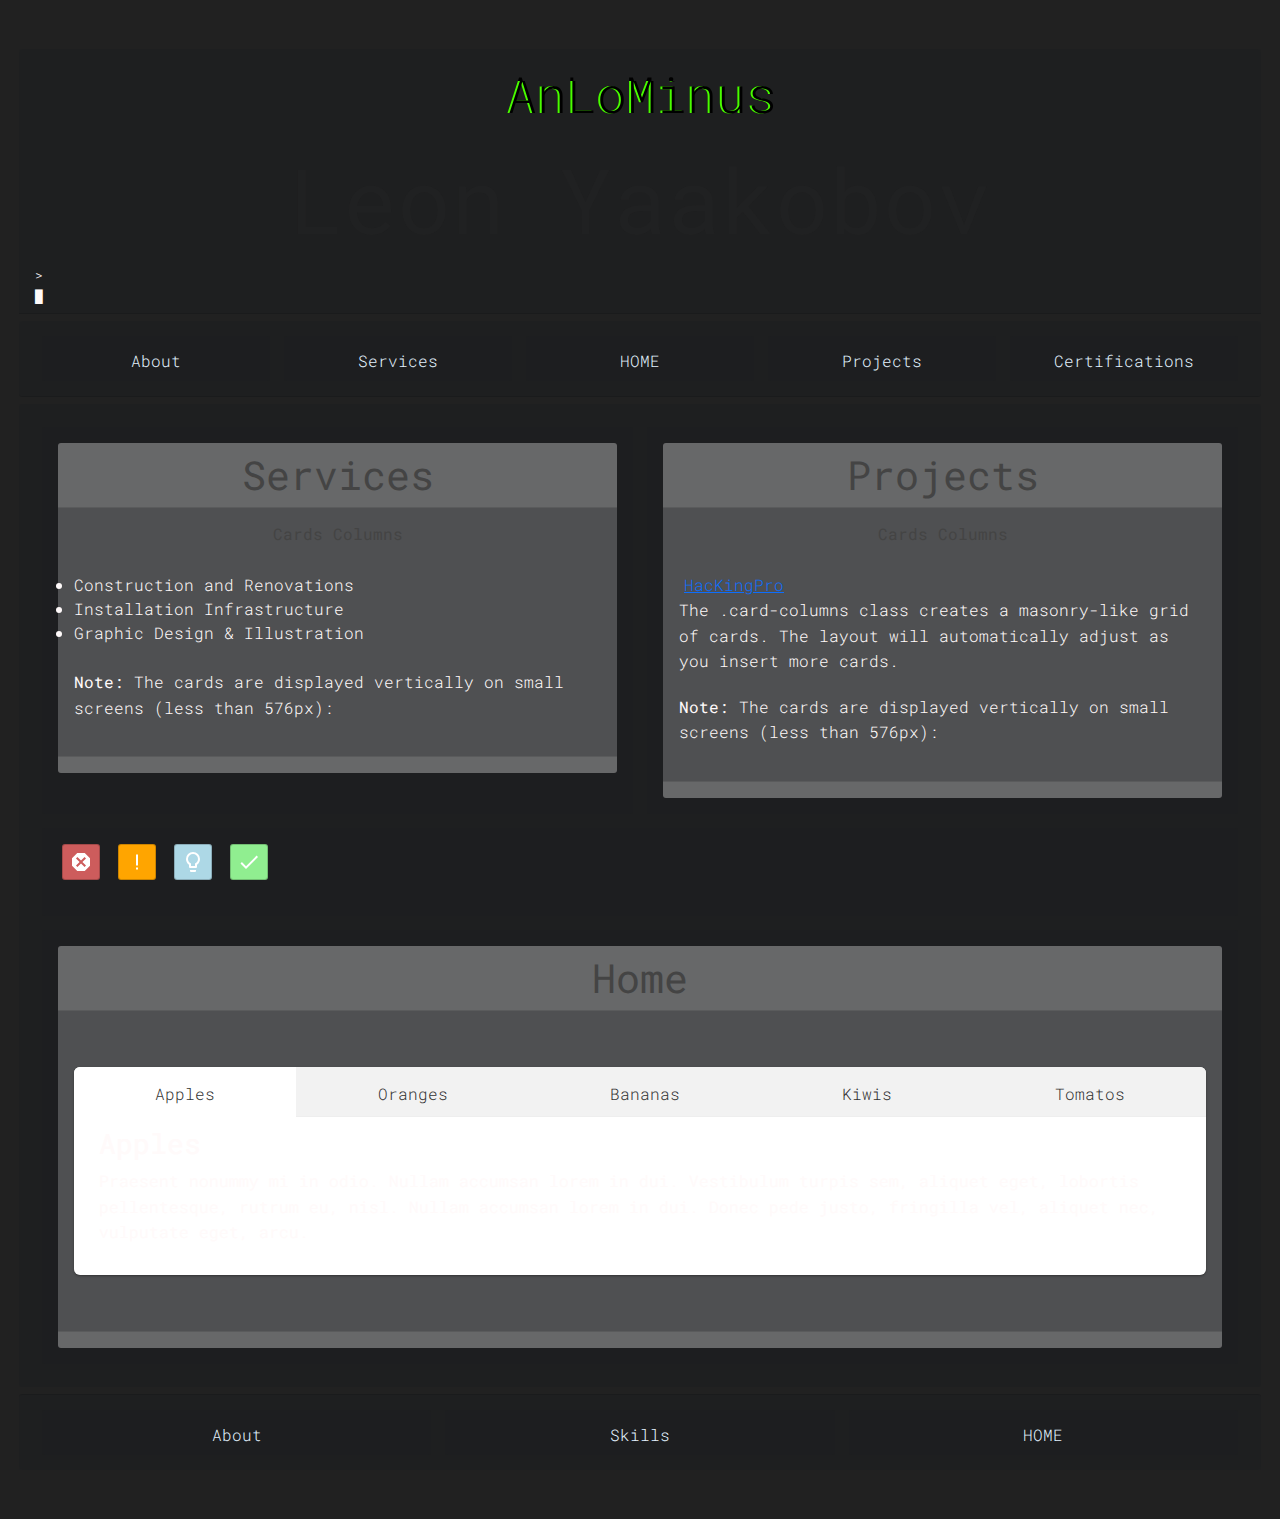
==== commit 4e04bd1a: "Update" ====
--- a/index.html
+++ b/index.html
@@ -5,14504 +5,29 @@
   <meta charset="utf-8">
   <meta name="viewport" content="width=device-width, initial-scale=1.0, shrink-to-fit=no">
   <title>Leon Yaakobov</title>
-  <!-- <link rel="stylesheet" href="assets/bootstrap/css/bootstrap.min.css"> -->
-  <!-- <link rel="stylesheet" href="assets/css/main.css"> -->
+  <link rel="stylesheet" href="main.css">
+  <link rel="stylesheet" href="glitch.css">
   <style media="screen">
-
-  @charset "UTF-8";
-
-  /*!
-   * Bootstrap v5.1.3 (https://getbootstrap.com/)
-   * Copyright 2011-2021 The Bootstrap Authors
-   * Copyright 2011-2021 Twitter, Inc.
-   * Licensed under MIT (https://github.com/twbs/bootstrap/blob/main/LICENSE)
-   */
-  :root {
-    --bs-blue: #0d6efd;
-    --bs-indigo: #6610f2;
-    --bs-purple: #6f42c1;
-    --bs-pink: #d63384;
-    --bs-red: #dc3545;
-    --bs-orange: #fd7e14;
-    --bs-yellow: #ffc107;
-    --bs-green: #198754;
-    --bs-teal: #20c997;
-    --bs-cyan: #0dcaf0;
-    --bs-white: #fff;
-    --bs-gray: #6c757d;
-    --bs-gray-dark: #343a40;
-    --bs-gray-100: #f8f9fa;
-    --bs-gray-200: #e9ecef;
-    --bs-gray-300: #dee2e6;
-    --bs-gray-400: #ced4da;
-    --bs-gray-500: #adb5bd;
-    --bs-gray-600: #6c757d;
-    --bs-gray-700: #495057;
-    --bs-gray-800: #343a40;
-    --bs-gray-900: #212529;
-    --bs-primary: #0d6efd;
-    --bs-secondary: #6c757d;
-    --bs-success: #198754;
-    --bs-info: #0dcaf0;
-    --bs-warning: #ffc107;
-    --bs-danger: #dc3545;
-    --bs-light: #f8f9fa;
-    --bs-dark: #212529;
-    --bs-primary-rgb: 13, 110, 253;
-    --bs-secondary-rgb: 108, 117, 125;
-    --bs-success-rgb: 25, 135, 84;
-    --bs-info-rgb: 13, 202, 240;
-    --bs-warning-rgb: 255, 193, 7;
-    --bs-danger-rgb: 220, 53, 69;
-    --bs-light-rgb: 248, 249, 250;
-    --bs-dark-rgb: 33, 37, 41;
-    --bs-white-rgb: 255, 255, 255;
-    --bs-black-rgb: 0, 0, 0;
-    --bs-body-color-rgb: 33, 37, 41;
-    --bs-body-bg-rgb: 255, 255, 255;
-    --bs-font-sans-serif: system-ui, -apple-system, "Segoe UI", Roboto, "Helvetica Neue", Arial, "Noto Sans", "Liberation Sans", sans-serif, "Apple Color Emoji", "Segoe UI Emoji", "Segoe UI Symbol", "Noto Color Emoji";
-    --bs-font-monospace: SFMono-Regular, Menlo, Monaco, Consolas, "Liberation Mono", "Courier New", monospace;
-    --bs-gradient: linear-gradient(180deg, rgba(255, 255, 255, 0.15), rgba(255, 255, 255, 0));
-    --bs-body-font-family: var(--bs-font-sans-serif);
-    --bs-body-font-size: 1rem;
-    --bs-body-font-weight: 400;
-    --bs-body-line-height: 1.5;
-    --bs-body-color: #212529;
-    --bs-body-bg: #fff
-  }
-
-  *, ::after, ::before {
-    box-sizing: border-box
-  }
-
-  @media (prefers-reduced-motion:no-preference) {
-    :root {
-      scroll-behavior: smooth
-    }
-  }
-
-  body {
-    margin: 0;
-    font-family: var(--bs-body-font-family);
-    /* font-size: var(--bs-body-font-size); */
-    font-weight: var(--bs-body-font-weight);
-    line-height: var(--bs-body-line-height);
-    color: var(--bs-body-color);
-    text-align: var(--bs-body-text-align);
-    background-color: var(--bs-body-bg);
-    -webkit-text-size-adjust: 100%;
-    -webkit-tap-highlight-color: transparent
-  }
-
-  hr {
-    margin: 1rem 0;
-    color: inherit;
-    background-color: currentColor;
-    border: 0;
-    opacity: .25
-  }
-
-  hr:not([size]) {
-    height: 1px
-  }
-
-  .h1, .h2, .h3, .h4, .h5, .h6, h1, h2, h3, h4, h5, h6 {
-    margin-top: 0;
-    margin-bottom: .5rem;
-    font-weight: 500;
-    line-height: 1.2
-  }
-
-  .h1, h1 {
-    font-size: calc(1.375rem + 1.5vw)
-  }
-
-  @media (min-width:1200px) {
-    .h1, h1 {
-      font-size: 2.5rem
-    }
-  }
-
-  .h2, h2 {
-    font-size: calc(1.325rem + .9vw)
-  }
-
-  @media (min-width:1200px) {
-    .h2, h2 {
-      font-size: 2rem
-    }
-  }
-
-  .h3, h3 {
-    font-size: calc(1.3rem + .6vw)
-  }
-
-  @media (min-width:1200px) {
-    .h3, h3 {
-      font-size: 1.75rem
-    }
-  }
-
-  .h4, h4 {
-    font-size: calc(1.275rem + .3vw)
-  }
-
-  @media (min-width:1200px) {
-    .h4, h4 {
-      font-size: 1.5rem
-    }
-  }
-
-  .h5, h5 {
-    font-size: 1.25rem
-  }
-
-  .h6, h6 {
-    font-size: 1rem
-  }
-
-  p {
-    margin-top: 0;
-    margin-bottom: 1rem
-  }
-
-  abbr[data-bs-original-title], abbr[title] {
-    -webkit-text-decoration: underline dotted;
-    text-decoration: underline dotted;
-    cursor: help;
-    -webkit-text-decoration-skip-ink: none;
-    text-decoration-skip-ink: none
-  }
-
-  address {
-    margin-bottom: 1rem;
-    font-style: normal;
-    line-height: inherit
-  }
-
-  ol, ul {
-    padding-left: 2rem
-  }
-
-  dl, ol, ul {
-    margin-top: 0;
-    margin-bottom: 1rem
-  }
-
-  ol ol, ol ul, ul ol, ul ul {
-    margin-bottom: 0
-  }
-
-  dt {
-    font-weight: 700
-  }
-
-  dd {
-    margin-bottom: .5rem;
-    margin-left: 0
-  }
-
-  blockquote {
-    margin: 0 0 1rem
-  }
-
-  b, strong {
-    font-weight: bolder
-  }
-
-  .small, small {
-    font-size: .875em
-  }
-
-  .mark, mark {
-    padding: .2em;
-    background-color: #fcf8e3
-  }
-
-  sub, sup {
-    position: relative;
-    font-size: .75em;
-    line-height: 0;
-    vertical-align: baseline
-  }
-
-  sub {
-    bottom: -.25em
-  }
-
-  sup {
-    top: -.5em
-  }
-
-  a {
-    color: #0d6efd;
-    text-decoration: underline
-  }
-
-  a:hover {
-    color: #0a58ca
-  }
-
-  a:not([href]):not([class]), a:not([href]):not([class]):hover {
-    color: inherit;
-    text-decoration: none
-  }
-
-  code, kbd, pre, samp {
-    font-family: var(--bs-font-monospace);
-    font-size: 1em;
-    direction: ltr;
-    unicode-bidi: bidi-override
-  }
-
-  pre {
-    display: block;
-    margin-top: 0;
-    margin-bottom: 1rem;
-    overflow: auto;
-    font-size: .875em
-  }
-
-  pre code {
-    font-size: inherit;
-    color: inherit;
-    word-break: normal
-  }
-
-  code {
-    font-size: .875em;
-    color: #d63384;
-    word-wrap: break-word
-  }
-
-  a>code {
-    color: inherit
-  }
-
-  kbd {
-    padding: .2rem .4rem;
-    font-size: .875em;
-    color: #fff;
-    background-color: #212529;
-    border-radius: .2rem
-  }
-
-  kbd kbd {
-    padding: 0;
-    font-size: 1em;
-    font-weight: 700
-  }
-
-  figure {
-    margin: 0 0 1rem
-  }
-
-  img, svg {
-    vertical-align: middle
-  }
-
-  table {
-    caption-side: bottom;
-    border-collapse: collapse
-  }
-
-  caption {
-    padding-top: .5rem;
-    padding-bottom: .5rem;
-    color: #6c757d;
-    text-align: left
-  }
-
-  th {
-    text-align: inherit;
-    text-align: -webkit-match-parent
-  }
-
-  tbody, td, tfoot, th, thead, tr {
-    border-color: inherit;
-    border-style: solid;
-    border-width: 0
-  }
-
-  label {
-    display: inline-block
-  }
-
-  button {
-    border-radius: 0
-  }
-
-  button:focus:not(:focus-visible) {
-    outline: 0
-  }
-
-  button, input, optgroup, select, textarea {
-    margin: 0;
-    font-family: inherit;
-    font-size: inherit;
-    line-height: inherit
-  }
-
-  button, select {
-    text-transform: none
-  }
-
-  [role=button] {
-    cursor: pointer
-  }
-
-  select {
-    word-wrap: normal
-  }
-
-  select:disabled {
-    opacity: 1
-  }
-
-  [list]::-webkit-calendar-picker-indicator {
-    display: none
-  }
-
-  [type=button], [type=reset], [type=submit], button {
-    -webkit-appearance: button
-  }
-
-  [type=button]:not(:disabled), [type=reset]:not(:disabled), [type=submit]:not(:disabled), button:not(:disabled) {
-    cursor: pointer
-  }
-
-  ::-moz-focus-inner {
-    padding: 0;
-    border-style: none
-  }
-
-  textarea {
-    resize: vertical
-  }
-
-  fieldset {
-    min-width: 0;
-    padding: 0;
-    margin: 0;
-    border: 0
-  }
-
-  legend {
-    float: left;
-    width: 100%;
-    padding: 0;
-    margin-bottom: .5rem;
-    font-size: calc(1.275rem + .3vw);
-    line-height: inherit
-  }
-
-  @media (min-width:1200px) {
-    legend {
-      font-size: 1.5rem
-    }
-  }
-
-  legend+* {
-    clear: left
-  }
-
-  ::-webkit-datetime-edit-day-field, ::-webkit-datetime-edit-fields-wrapper, ::-webkit-datetime-edit-hour-field, ::-webkit-datetime-edit-minute, ::-webkit-datetime-edit-month-field, ::-webkit-datetime-edit-text, ::-webkit-datetime-edit-year-field {
-    padding: 0
-  }
-
-  ::-webkit-inner-spin-button {
-    height: auto
-  }
-
-  [type=search] {
-    outline-offset: -2px;
-    -webkit-appearance: textfield
-  }
-
-  ::-webkit-search-decoration {
-    -webkit-appearance: none
-  }
-
-  ::-webkit-color-swatch-wrapper {
-    padding: 0
-  }
-
-  ::-webkit-file-upload-button {
-    font: inherit
-  }
-
-  ::file-selector-button {
-    font: inherit
-  }
-
-  ::-webkit-file-upload-button {
-    font: inherit;
-    -webkit-appearance: button
-  }
-
-  output {
-    display: inline-block
-  }
-
-  iframe {
-    border: 0
-  }
-
-  summary {
-    display: list-item;
-    cursor: pointer
-  }
-
-  progress {
-    vertical-align: baseline
-  }
-
-  [hidden] {
-    display: none !important
-  }
-
-  .lead {
-    font-size: 1.25rem;
-    font-weight: 300
-  }
-
-  .display-1 {
-    font-size: calc(1.625rem + 4.5vw);
-    font-weight: 300;
-    line-height: 1.2
-  }
-
-  @media (min-width:1200px) {
-    .display-1 {
-      font-size: 5rem
-    }
-  }
-
-  .display-2 {
-    font-size: calc(1.575rem + 3.9vw);
-    font-weight: 300;
-    line-height: 1.2
-  }
-
-  @media (min-width:1200px) {
-    .display-2 {
-      font-size: 4.5rem
-    }
-  }
-
-  .display-3 {
-    font-size: calc(1.525rem + 3.3vw);
-    font-weight: 300;
-    line-height: 1.2
-  }
-
-  @media (min-width:1200px) {
-    .display-3 {
-      font-size: 4rem
-    }
-  }
-
-  .display-4 {
-    font-size: calc(1.475rem + 2.7vw);
-    font-weight: 300;
-    line-height: 1.2
-  }
-
-  @media (min-width:1200px) {
-    .display-4 {
-      font-size: 3.5rem
-    }
-  }
-
-  .display-5 {
-    font-size: calc(1.425rem + 2.1vw);
-    font-weight: 300;
-    line-height: 1.2
-  }
-
-  @media (min-width:1200px) {
-    .display-5 {
-      font-size: 3rem
-    }
-  }
-
-  .display-6 {
-    font-size: calc(1.375rem + 1.5vw);
-    font-weight: 300;
-    line-height: 1.2
-  }
-
-  @media (min-width:1200px) {
-    .display-6 {
-      font-size: 2.5rem
-    }
-  }
-
-  .list-unstyled {
-    padding-left: 0;
-    list-style: none
-  }
-
-  .list-inline {
-    padding-left: 0;
-    list-style: none
-  }
-
-  .list-inline-item {
-    display: inline-block
-  }
-
-  .list-inline-item:not(:last-child) {
-    margin-right: .5rem
-  }
-
-  .initialism {
-    font-size: .875em;
-    text-transform: uppercase
-  }
-
-  .blockquote {
-    margin-bottom: 1rem;
-    font-size: 1.25rem
-  }
-
-  .blockquote>:last-child {
-    margin-bottom: 0
-  }
-
-  .blockquote-footer {
-    margin-top: -1rem;
-    margin-bottom: 1rem;
-    font-size: .875em;
-    color: #6c757d
-  }
-
-  .blockquote-footer::before {
-    content: "— "
-  }
-
-  .img-fluid {
-    max-width: 100%;
-    height: auto
-  }
-
-  .img-thumbnail {
-    padding: .25rem;
-    background-color: #fff;
-    border: 1px solid #dee2e6;
-    border-radius: .25rem;
-    max-width: 100%;
-    height: auto
-  }
-
-  .figure {
-    display: inline-block
-  }
-
-  .figure-img {
-    margin-bottom: .5rem;
-    line-height: 1
-  }
-
-  .figure-caption {
-    font-size: .875em;
-    color: #6c757d
-  }
-
-  .container, .container-fluid, .container-lg, .container-md, .container-sm, .container-xl, .container-xxl {
-    width: 100%;
-    padding-right: var(--bs-gutter-x, .75rem);
-    padding-left: var(--bs-gutter-x, .75rem);
-    margin-right: auto;
-    margin-left: auto
-  }
-
-  @media (min-width:576px) {
-    .container, .container-sm {
-      max-width: 540px
-    }
-  }
-
-  @media (min-width:768px) {
-    .container, .container-md, .container-sm {
-      max-width: 720px
-    }
-  }
-
-  @media (min-width:992px) {
-    .container, .container-lg, .container-md, .container-sm {
-      max-width: 960px
-    }
-  }
-
-  @media (min-width:1200px) {
-    .container, .container-lg, .container-md, .container-sm, .container-xl {
-      max-width: 1140px
-    }
-  }
-
-  @media (min-width:1400px) {
-    .container, .container-lg, .container-md, .container-sm, .container-xl, .container-xxl {
-      max-width: 1500px
-    }
-  }
-
-  .row {
-    --bs-gutter-x: 1.5rem;
-    --bs-gutter-y: 0;
-    display: flex;
-    flex-wrap: wrap;
-    margin-top: calc(-1 * var(--bs-gutter-y));
-    margin-right: calc(-.5 * var(--bs-gutter-x));
-    margin-left: calc(-.5 * var(--bs-gutter-x))
-  }
-
-  .row>* {
-    flex-shrink: 0;
-    width: 100%;
-    max-width: 100%;
-    padding-right: calc(var(--bs-gutter-x) * .5);
-    padding-left: calc(var(--bs-gutter-x) * .5);
-    margin-top: var(--bs-gutter-y)
-  }
-
-  .col {
-    flex: 1 0 0%
-  }
-
-  .row-cols-auto>* {
-    flex: 0 0 auto;
-    width: auto
-  }
-
-  .row-cols-1>* {
-    flex: 0 0 auto;
-    width: 100%
-  }
-
-  .row-cols-2>* {
-    flex: 0 0 auto;
-    width: 50%
-  }
-
-  .row-cols-3>* {
-    flex: 0 0 auto;
-    width: 33.3333333333%
-  }
-
-  .row-cols-4>* {
-    flex: 0 0 auto;
-    width: 25%
-  }
-
-  .row-cols-5>* {
-    flex: 0 0 auto;
-    width: 20%
-  }
-
-  .row-cols-6>* {
-    flex: 0 0 auto;
-    width: 16.6666666667%
-  }
-
-  .col-auto {
-    flex: 0 0 auto;
-    width: auto
-  }
-
-  .col-1 {
-    flex: 0 0 auto;
-    width: 8.33333333%
-  }
-
-  .col-2 {
-    flex: 0 0 auto;
-    width: 16.66666667%
-  }
-
-  .col-3 {
-    flex: 0 0 auto;
-    width: 25%
-  }
-
-  .col-4 {
-    flex: 0 0 auto;
-    width: 33.33333333%
-  }
-
-  .col-5 {
-    flex: 0 0 auto;
-    width: 41.66666667%
-  }
-
-  .col-6 {
-    flex: 0 0 auto;
-    width: 50%
-  }
-
-  .col-7 {
-    flex: 0 0 auto;
-    width: 58.33333333%
-  }
-
-  .col-8 {
-    flex: 0 0 auto;
-    width: 66.66666667%
-  }
-
-  .col-9 {
-    flex: 0 0 auto;
-    width: 75%
-  }
-
-  .col-10 {
-    flex: 0 0 auto;
-    width: 83.33333333%
-  }
-
-  .col-11 {
-    flex: 0 0 auto;
-    width: 91.66666667%
-  }
-
-  .col-12 {
-    flex: 0 0 auto;
-    width: 100%
-  }
-
-  .offset-1 {
-    margin-left: 8.33333333%
-  }
-
-  .offset-2 {
-    margin-left: 16.66666667%
-  }
-
-  .offset-3 {
-    margin-left: 25%
-  }
-
-  .offset-4 {
-    margin-left: 33.33333333%
-  }
-
-  .offset-5 {
-    margin-left: 41.66666667%
-  }
-
-  .offset-6 {
-    margin-left: 50%
-  }
-
-  .offset-7 {
-    margin-left: 58.33333333%
-  }
-
-  .offset-8 {
-    margin-left: 66.66666667%
-  }
-
-  .offset-9 {
-    margin-left: 75%
-  }
-
-  .offset-10 {
-    margin-left: 83.33333333%
-  }
-
-  .offset-11 {
-    margin-left: 91.66666667%
-  }
-
-  .g-0, .gx-0 {
-    --bs-gutter-x: 0
-  }
-
-  .g-0, .gy-0 {
-    --bs-gutter-y: 0
-  }
-
-  .g-1, .gx-1 {
-    --bs-gutter-x: 0.25rem
-  }
-
-  .g-1, .gy-1 {
-    --bs-gutter-y: 0.25rem
-  }
-
-  .g-2, .gx-2 {
-    --bs-gutter-x: 0.5rem
-  }
-
-  .g-2, .gy-2 {
-    --bs-gutter-y: 0.5rem
-  }
-
-  .g-3, .gx-3 {
-    --bs-gutter-x: 1rem
-  }
-
-  .g-3, .gy-3 {
-    --bs-gutter-y: 1rem
-  }
-
-  .g-4, .gx-4 {
-    --bs-gutter-x: 1.5rem
-  }
-
-  .g-4, .gy-4 {
-    --bs-gutter-y: 1.5rem
-  }
-
-  .g-5, .gx-5 {
-    --bs-gutter-x: 3rem
-  }
-
-  .g-5, .gy-5 {
-    --bs-gutter-y: 3rem
-  }
-
-  @media (min-width:576px) {
-    .col-sm {
-      flex: 1 0 0%
-    }
-
-    .row-cols-sm-auto>* {
-      flex: 0 0 auto;
-      width: auto
-    }
-
-    .row-cols-sm-1>* {
-      flex: 0 0 auto;
-      width: 100%
-    }
-
-    .row-cols-sm-2>* {
-      flex: 0 0 auto;
-      width: 50%
-    }
-
-    .row-cols-sm-3>* {
-      flex: 0 0 auto;
-      width: 33.3333333333%
-    }
-
-    .row-cols-sm-4>* {
-      flex: 0 0 auto;
-      width: 25%
-    }
-
-    .row-cols-sm-5>* {
-      flex: 0 0 auto;
-      width: 20%
-    }
-
-    .row-cols-sm-6>* {
-      flex: 0 0 auto;
-      width: 16.6666666667%
-    }
-
-    .col-sm-auto {
-      flex: 0 0 auto;
-      width: auto
-    }
-
-    .col-sm-1 {
-      flex: 0 0 auto;
-      width: 8.33333333%
-    }
-
-    .col-sm-2 {
-      flex: 0 0 auto;
-      width: 16.66666667%
-    }
-
-    .col-sm-3 {
-      flex: 0 0 auto;
-      width: 25%
-    }
-
-    .col-sm-4 {
-      flex: 0 0 auto;
-      width: 33.33333333%
-    }
-
-    .col-sm-5 {
-      flex: 0 0 auto;
-      width: 41.66666667%
-    }
-
-    .col-sm-6 {
-      flex: 0 0 auto;
-      width: 50%
-    }
-
-    .col-sm-7 {
-      flex: 0 0 auto;
-      width: 58.33333333%
-    }
-
-    .col-sm-8 {
-      flex: 0 0 auto;
-      width: 66.66666667%
-    }
-
-    .col-sm-9 {
-      flex: 0 0 auto;
-      width: 75%
-    }
-
-    .col-sm-10 {
-      flex: 0 0 auto;
-      width: 83.33333333%
-    }
-
-    .col-sm-11 {
-      flex: 0 0 auto;
-      width: 91.66666667%
-    }
-
-    .col-sm-12 {
-      flex: 0 0 auto;
-      width: 100%
-    }
-
-    .offset-sm-0 {
-      margin-left: 0
-    }
-
-    .offset-sm-1 {
-      margin-left: 8.33333333%
-    }
-
-    .offset-sm-2 {
-      margin-left: 16.66666667%
-    }
-
-    .offset-sm-3 {
-      margin-left: 25%
-    }
-
-    .offset-sm-4 {
-      margin-left: 33.33333333%
-    }
-
-    .offset-sm-5 {
-      margin-left: 41.66666667%
-    }
-
-    .offset-sm-6 {
-      margin-left: 50%
-    }
-
-    .offset-sm-7 {
-      margin-left: 58.33333333%
-    }
-
-    .offset-sm-8 {
-      margin-left: 66.66666667%
-    }
-
-    .offset-sm-9 {
-      margin-left: 75%
-    }
-
-    .offset-sm-10 {
-      margin-left: 83.33333333%
-    }
-
-    .offset-sm-11 {
-      margin-left: 91.66666667%
-    }
-
-    .g-sm-0, .gx-sm-0 {
-      --bs-gutter-x: 0
-    }
-
-    .g-sm-0, .gy-sm-0 {
-      --bs-gutter-y: 0
-    }
-
-    .g-sm-1, .gx-sm-1 {
-      --bs-gutter-x: 0.25rem
-    }
-
-    .g-sm-1, .gy-sm-1 {
-      --bs-gutter-y: 0.25rem
-    }
-
-    .g-sm-2, .gx-sm-2 {
-      --bs-gutter-x: 0.5rem
-    }
-
-    .g-sm-2, .gy-sm-2 {
-      --bs-gutter-y: 0.5rem
-    }
-
-    .g-sm-3, .gx-sm-3 {
-      --bs-gutter-x: 1rem
-    }
-
-    .g-sm-3, .gy-sm-3 {
-      --bs-gutter-y: 1rem
-    }
-
-    .g-sm-4, .gx-sm-4 {
-      --bs-gutter-x: 1.5rem
-    }
-
-    .g-sm-4, .gy-sm-4 {
-      --bs-gutter-y: 1.5rem
-    }
-
-    .g-sm-5, .gx-sm-5 {
-      --bs-gutter-x: 3rem
-    }
-
-    .g-sm-5, .gy-sm-5 {
-      --bs-gutter-y: 3rem
-    }
-  }
-
-  @media (min-width:768px) {
-    .col-md {
-      flex: 1 0 0%
-    }
-
-    .row-cols-md-auto>* {
-      flex: 0 0 auto;
-      width: auto
-    }
-
-    .row-cols-md-1>* {
-      flex: 0 0 auto;
-      width: 100%
-    }
-
-    .row-cols-md-2>* {
-      flex: 0 0 auto;
-      width: 50%
-    }
-
-    .row-cols-md-3>* {
-      flex: 0 0 auto;
-      width: 33.3333333333%
-    }
-
-    .row-cols-md-4>* {
-      flex: 0 0 auto;
-      width: 25%
-    }
-
-    .row-cols-md-5>* {
-      flex: 0 0 auto;
-      width: 20%
-    }
-
-    .row-cols-md-6>* {
-      flex: 0 0 auto;
-      width: 16.6666666667%
-    }
-
-    .col-md-auto {
-      flex: 0 0 auto;
-      width: auto
-    }
-
-    .col-md-1 {
-      flex: 0 0 auto;
-      width: 8.33333333%
-    }
-
-    .col-md-2 {
-      flex: 0 0 auto;
-      width: 16.66666667%
-    }
-
-    .col-md-3 {
-      flex: 0 0 auto;
-      width: 25%
-    }
-
-    .col-md-4 {
-      flex: 0 0 auto;
-      width: 33.33333333%
-    }
-
-    .col-md-5 {
-      flex: 0 0 auto;
-      width: 41.66666667%
-    }
-
-    .col-md-6 {
-      flex: 0 0 auto;
-      width: 50%
-    }
-
-    .col-md-7 {
-      flex: 0 0 auto;
-      width: 58.33333333%
-    }
-
-    .col-md-8 {
-      flex: 0 0 auto;
-      width: 66.66666667%
-    }
-
-    .col-md-9 {
-      flex: 0 0 auto;
-      width: 75%
-    }
-
-    .col-md-10 {
-      flex: 0 0 auto;
-      width: 83.33333333%
-    }
-
-    .col-md-11 {
-      flex: 0 0 auto;
-      width: 91.66666667%
-    }
-
-    .col-md-12 {
-      flex: 0 0 auto;
-      width: 100%
-    }
-
-    .offset-md-0 {
-      margin-left: 0
-    }
-
-    .offset-md-1 {
-      margin-left: 8.33333333%
-    }
-
-    .offset-md-2 {
-      margin-left: 16.66666667%
-    }
-
-    .offset-md-3 {
-      margin-left: 25%
-    }
-
-    .offset-md-4 {
-      margin-left: 33.33333333%
-    }
-
-    .offset-md-5 {
-      margin-left: 41.66666667%
-    }
-
-    .offset-md-6 {
-      margin-left: 50%
-    }
-
-    .offset-md-7 {
-      margin-left: 58.33333333%
-    }
-
-    .offset-md-8 {
-      margin-left: 66.66666667%
-    }
-
-    .offset-md-9 {
-      margin-left: 75%
-    }
-
-    .offset-md-10 {
-      margin-left: 83.33333333%
-    }
-
-    .offset-md-11 {
-      margin-left: 91.66666667%
-    }
-
-    .g-md-0, .gx-md-0 {
-      --bs-gutter-x: 0
-    }
-
-    .g-md-0, .gy-md-0 {
-      --bs-gutter-y: 0
-    }
-
-    .g-md-1, .gx-md-1 {
-      --bs-gutter-x: 0.25rem
-    }
-
-    .g-md-1, .gy-md-1 {
-      --bs-gutter-y: 0.25rem
-    }
-
-    .g-md-2, .gx-md-2 {
-      --bs-gutter-x: 0.5rem
-    }
-
-    .g-md-2, .gy-md-2 {
-      --bs-gutter-y: 0.5rem
-    }
-
-    .g-md-3, .gx-md-3 {
-      --bs-gutter-x: 1rem
-    }
-
-    .g-md-3, .gy-md-3 {
-      --bs-gutter-y: 1rem
-    }
-
-    .g-md-4, .gx-md-4 {
-      --bs-gutter-x: 1.5rem
-    }
-
-    .g-md-4, .gy-md-4 {
-      --bs-gutter-y: 1.5rem
-    }
-
-    .g-md-5, .gx-md-5 {
-      --bs-gutter-x: 3rem
-    }
-
-    .g-md-5, .gy-md-5 {
-      --bs-gutter-y: 3rem
-    }
-  }
-
-  @media (min-width:992px) {
-    .col-lg {
-      flex: 1 0 0%
-    }
-
-    .row-cols-lg-auto>* {
-      flex: 0 0 auto;
-      width: auto
-    }
-
-    .row-cols-lg-1>* {
-      flex: 0 0 auto;
-      width: 100%
-    }
-
-    .row-cols-lg-2>* {
-      flex: 0 0 auto;
-      width: 50%
-    }
-
-    .row-cols-lg-3>* {
-      flex: 0 0 auto;
-      width: 33.3333333333%
-    }
-
-    .row-cols-lg-4>* {
-      flex: 0 0 auto;
-      width: 25%
-    }
-
-    .row-cols-lg-5>* {
-      flex: 0 0 auto;
-      width: 20%
-    }
-
-    .row-cols-lg-6>* {
-      flex: 0 0 auto;
-      width: 16.6666666667%
-    }
-
-    .col-lg-auto {
-      flex: 0 0 auto;
-      width: auto
-    }
-
-    .col-lg-1 {
-      flex: 0 0 auto;
-      width: 8.33333333%
-    }
-
-    .col-lg-2 {
-      flex: 0 0 auto;
-      width: 16.66666667%
-    }
-
-    .col-lg-3 {
-      flex: 0 0 auto;
-      width: 25%
-    }
-
-    .col-lg-4 {
-      flex: 0 0 auto;
-      width: 33.33333333%
-    }
-
-    .col-lg-5 {
-      flex: 0 0 auto;
-      width: 41.66666667%
-    }
-
-    .col-lg-6 {
-      flex: 0 0 auto;
-      width: 50%
-    }
-
-    .col-lg-7 {
-      flex: 0 0 auto;
-      width: 58.33333333%
-    }
-
-    .col-lg-8 {
-      flex: 0 0 auto;
-      width: 66.66666667%
-    }
-
-    .col-lg-9 {
-      flex: 0 0 auto;
-      width: 75%
-    }
-
-    .col-lg-10 {
-      flex: 0 0 auto;
-      width: 83.33333333%
-    }
-
-    .col-lg-11 {
-      flex: 0 0 auto;
-      width: 91.66666667%
-    }
-
-    .col-lg-12 {
-      flex: 0 0 auto;
-      width: 100%
-    }
-
-    .offset-lg-0 {
-      margin-left: 0
-    }
-
-    .offset-lg-1 {
-      margin-left: 8.33333333%
-    }
-
-    .offset-lg-2 {
-      margin-left: 16.66666667%
-    }
-
-    .offset-lg-3 {
-      margin-left: 25%
-    }
-
-    .offset-lg-4 {
-      margin-left: 33.33333333%
-    }
-
-    .offset-lg-5 {
-      margin-left: 41.66666667%
-    }
-
-    .offset-lg-6 {
-      margin-left: 50%
-    }
-
-    .offset-lg-7 {
-      margin-left: 58.33333333%
-    }
-
-    .offset-lg-8 {
-      margin-left: 66.66666667%
-    }
-
-    .offset-lg-9 {
-      margin-left: 75%
-    }
-
-    .offset-lg-10 {
-      margin-left: 83.33333333%
-    }
-
-    .offset-lg-11 {
-      margin-left: 91.66666667%
-    }
-
-    .g-lg-0, .gx-lg-0 {
-      --bs-gutter-x: 0
-    }
-
-    .g-lg-0, .gy-lg-0 {
-      --bs-gutter-y: 0
-    }
-
-    .g-lg-1, .gx-lg-1 {
-      --bs-gutter-x: 0.25rem
-    }
-
-    .g-lg-1, .gy-lg-1 {
-      --bs-gutter-y: 0.25rem
-    }
-
-    .g-lg-2, .gx-lg-2 {
-      --bs-gutter-x: 0.5rem
-    }
-
-    .g-lg-2, .gy-lg-2 {
-      --bs-gutter-y: 0.5rem
-    }
-
-    .g-lg-3, .gx-lg-3 {
-      --bs-gutter-x: 1rem
-    }
-
-    .g-lg-3, .gy-lg-3 {
-      --bs-gutter-y: 1rem
-    }
-
-    .g-lg-4, .gx-lg-4 {
-      --bs-gutter-x: 1.5rem
-    }
-
-    .g-lg-4, .gy-lg-4 {
-      --bs-gutter-y: 1.5rem
-    }
-
-    .g-lg-5, .gx-lg-5 {
-      --bs-gutter-x: 3rem
-    }
-
-    .g-lg-5, .gy-lg-5 {
-      --bs-gutter-y: 3rem
-    }
-  }
-
-  @media (min-width:1200px) {
-    .col-xl {
-      flex: 1 0 0%
-    }
-
-    .row-cols-xl-auto>* {
-      flex: 0 0 auto;
-      width: auto
-    }
-
-    .row-cols-xl-1>* {
-      flex: 0 0 auto;
-      width: 100%
-    }
-
-    .row-cols-xl-2>* {
-      flex: 0 0 auto;
-      width: 50%
-    }
-
-    .row-cols-xl-3>* {
-      flex: 0 0 auto;
-      width: 33.3333333333%
-    }
-
-    .row-cols-xl-4>* {
-      flex: 0 0 auto;
-      width: 25%
-    }
-
-    .row-cols-xl-5>* {
-      flex: 0 0 auto;
-      width: 20%
-    }
-
-    .row-cols-xl-6>* {
-      flex: 0 0 auto;
-      width: 16.6666666667%
-    }
-
-    .col-xl-auto {
-      flex: 0 0 auto;
-      width: auto
-    }
-
-    .col-xl-1 {
-      flex: 0 0 auto;
-      width: 8.33333333%
-    }
-
-    .col-xl-2 {
-      flex: 0 0 auto;
-      width: 16.66666667%
-    }
-
-    .col-xl-3 {
-      flex: 0 0 auto;
-      width: 25%
-    }
-
-    .col-xl-4 {
-      flex: 0 0 auto;
-      width: 33.33333333%
-    }
-
-    .col-xl-5 {
-      flex: 0 0 auto;
-      width: 41.66666667%
-    }
-
-    .col-xl-6 {
-      flex: 0 0 auto;
-      width: 50%
-    }
-
-    .col-xl-7 {
-      flex: 0 0 auto;
-      width: 58.33333333%
-    }
-
-    .col-xl-8 {
-      flex: 0 0 auto;
-      width: 66.66666667%
-    }
-
-    .col-xl-9 {
-      flex: 0 0 auto;
-      width: 75%
-    }
-
-    .col-xl-10 {
-      flex: 0 0 auto;
-      width: 83.33333333%
-    }
-
-    .col-xl-11 {
-      flex: 0 0 auto;
-      width: 91.66666667%
-    }
-
-    .col-xl-12 {
-      flex: 0 0 auto;
-      width: 100%
-    }
-
-    .offset-xl-0 {
-      margin-left: 0
-    }
-
-    .offset-xl-1 {
-      margin-left: 8.33333333%
-    }
-
-    .offset-xl-2 {
-      margin-left: 16.66666667%
-    }
-
-    .offset-xl-3 {
-      margin-left: 25%
-    }
-
-    .offset-xl-4 {
-      margin-left: 33.33333333%
-    }
-
-    .offset-xl-5 {
-      margin-left: 41.66666667%
-    }
-
-    .offset-xl-6 {
-      margin-left: 50%
-    }
-
-    .offset-xl-7 {
-      margin-left: 58.33333333%
-    }
-
-    .offset-xl-8 {
-      margin-left: 66.66666667%
-    }
-
-    .offset-xl-9 {
-      margin-left: 75%
-    }
-
-    .offset-xl-10 {
-      margin-left: 83.33333333%
-    }
-
-    .offset-xl-11 {
-      margin-left: 91.66666667%
-    }
-
-    .g-xl-0, .gx-xl-0 {
-      --bs-gutter-x: 0
-    }
-
-    .g-xl-0, .gy-xl-0 {
-      --bs-gutter-y: 0
-    }
-
-    .g-xl-1, .gx-xl-1 {
-      --bs-gutter-x: 0.25rem
-    }
-
-    .g-xl-1, .gy-xl-1 {
-      --bs-gutter-y: 0.25rem
-    }
-
-    .g-xl-2, .gx-xl-2 {
-      --bs-gutter-x: 0.5rem
-    }
-
-    .g-xl-2, .gy-xl-2 {
-      --bs-gutter-y: 0.5rem
-    }
-
-    .g-xl-3, .gx-xl-3 {
-      --bs-gutter-x: 1rem
-    }
-
-    .g-xl-3, .gy-xl-3 {
-      --bs-gutter-y: 1rem
-    }
-
-    .g-xl-4, .gx-xl-4 {
-      --bs-gutter-x: 1.5rem
-    }
-
-    .g-xl-4, .gy-xl-4 {
-      --bs-gutter-y: 1.5rem
-    }
-
-    .g-xl-5, .gx-xl-5 {
-      --bs-gutter-x: 3rem
-    }
-
-    .g-xl-5, .gy-xl-5 {
-      --bs-gutter-y: 3rem
-    }
-  }
-
-  @media (min-width:1400px) {
-    .col-xxl {
-      flex: 1 0 0%
-    }
-
-    .row-cols-xxl-auto>* {
-      flex: 0 0 auto;
-      width: auto
-    }
-
-    .row-cols-xxl-1>* {
-      flex: 0 0 auto;
-      width: 100%
-    }
-
-    .row-cols-xxl-2>* {
-      flex: 0 0 auto;
-      width: 50%
-    }
-
-    .row-cols-xxl-3>* {
-      flex: 0 0 auto;
-      width: 33.3333333333%
-    }
-
-    .row-cols-xxl-4>* {
-      flex: 0 0 auto;
-      width: 25%
-    }
-
-    .row-cols-xxl-5>* {
-      flex: 0 0 auto;
-      width: 20%
-    }
-
-    .row-cols-xxl-6>* {
-      flex: 0 0 auto;
-      width: 16.6666666667%
-    }
-
-    .col-xxl-auto {
-      flex: 0 0 auto;
-      width: auto
-    }
-
-    .col-xxl-1 {
-      flex: 0 0 auto;
-      width: 8.33333333%
-    }
-
-    .col-xxl-2 {
-      flex: 0 0 auto;
-      width: 16.66666667%
-    }
-
-    .col-xxl-3 {
-      flex: 0 0 auto;
-      width: 25%
-    }
-
-    .col-xxl-4 {
-      flex: 0 0 auto;
-      width: 33.33333333%
-    }
-
-    .col-xxl-5 {
-      flex: 0 0 auto;
-      width: 41.66666667%
-    }
-
-    .col-xxl-6 {
-      flex: 0 0 auto;
-      width: 50%
-    }
-
-    .col-xxl-7 {
-      flex: 0 0 auto;
-      width: 58.33333333%
-    }
-
-    .col-xxl-8 {
-      flex: 0 0 auto;
-      width: 66.66666667%
-    }
-
-    .col-xxl-9 {
-      flex: 0 0 auto;
-      width: 75%
-    }
-
-    .col-xxl-10 {
-      flex: 0 0 auto;
-      width: 83.33333333%
-    }
-
-    .col-xxl-11 {
-      flex: 0 0 auto;
-      width: 91.66666667%
-    }
-
-    .col-xxl-12 {
-      flex: 0 0 auto;
-      width: 100%
-    }
-
-    .offset-xxl-0 {
-      margin-left: 0
-    }
-
-    .offset-xxl-1 {
-      margin-left: 8.33333333%
-    }
-
-    .offset-xxl-2 {
-      margin-left: 16.66666667%
-    }
-
-    .offset-xxl-3 {
-      margin-left: 25%
-    }
-
-    .offset-xxl-4 {
-      margin-left: 33.33333333%
-    }
-
-    .offset-xxl-5 {
-      margin-left: 41.66666667%
-    }
-
-    .offset-xxl-6 {
-      margin-left: 50%
-    }
-
-    .offset-xxl-7 {
-      margin-left: 58.33333333%
-    }
-
-    .offset-xxl-8 {
-      margin-left: 66.66666667%
-    }
-
-    .offset-xxl-9 {
-      margin-left: 75%
-    }
-
-    .offset-xxl-10 {
-      margin-left: 83.33333333%
-    }
-
-    .offset-xxl-11 {
-      margin-left: 91.66666667%
-    }
-
-    .g-xxl-0, .gx-xxl-0 {
-      --bs-gutter-x: 0
-    }
-
-    .g-xxl-0, .gy-xxl-0 {
-      --bs-gutter-y: 0
-    }
-
-    .g-xxl-1, .gx-xxl-1 {
-      --bs-gutter-x: 0.25rem
-    }
-
-    .g-xxl-1, .gy-xxl-1 {
-      --bs-gutter-y: 0.25rem
-    }
-
-    .g-xxl-2, .gx-xxl-2 {
-      --bs-gutter-x: 0.5rem
-    }
-
-    .g-xxl-2, .gy-xxl-2 {
-      --bs-gutter-y: 0.5rem
-    }
-
-    .g-xxl-3, .gx-xxl-3 {
-      --bs-gutter-x: 1rem
-    }
-
-    .g-xxl-3, .gy-xxl-3 {
-      --bs-gutter-y: 1rem
-    }
-
-    .g-xxl-4, .gx-xxl-4 {
-      --bs-gutter-x: 1.5rem
-    }
-
-    .g-xxl-4, .gy-xxl-4 {
-      --bs-gutter-y: 1.5rem
-    }
-
-    .g-xxl-5, .gx-xxl-5 {
-      --bs-gutter-x: 3rem
-    }
-
-    .g-xxl-5, .gy-xxl-5 {
-      --bs-gutter-y: 3rem
-    }
-  }
-
-  .table {
-    --bs-table-bg: transparent;
-    --bs-table-accent-bg: transparent;
-    --bs-table-striped-color: #212529;
-    --bs-table-striped-bg: rgba(0, 0, 0, 0.05);
-    --bs-table-active-color: #212529;
-    --bs-table-active-bg: rgba(0, 0, 0, 0.1);
-    --bs-table-hover-color: #212529;
-    --bs-table-hover-bg: rgba(0, 0, 0, 0.075);
-    width: 100%;
-    margin-bottom: 1rem;
-    color: #212529;
-    vertical-align: top;
-    border-color: #dee2e6
-  }
-
-  .table>:not(caption)>*>* {
-    padding: .5rem .5rem;
-    background-color: var(--bs-table-bg);
-    border-bottom-width: 1px;
-    box-shadow: inset 0 0 0 9999px var(--bs-table-accent-bg)
-  }
-
-  .table>tbody {
-    vertical-align: inherit
-  }
-
-  .table>thead {
-    vertical-align: bottom
-  }
-
-  .table>:not(:first-child) {
-    border-top: 2px solid currentColor
-  }
-
-  .caption-top {
-    caption-side: top
-  }
-
-  .table-sm>:not(caption)>*>* {
-    padding: .25rem .25rem
-  }
-
-  .table-bordered>:not(caption)>* {
-    border-width: 1px 0
-  }
-
-  .table-bordered>:not(caption)>*>* {
-    border-width: 0 1px
-  }
-
-  .table-borderless>:not(caption)>*>* {
-    border-bottom-width: 0
-  }
-
-  .table-borderless>:not(:first-child) {
-    border-top-width: 0
-  }
-
-  .table-striped>tbody>tr:nth-of-type(odd)>* {
-    --bs-table-accent-bg: var(--bs-table-striped-bg);
-    color: var(--bs-table-striped-color)
-  }
-
-  .table-active {
-    --bs-table-accent-bg: var(--bs-table-active-bg);
-    color: var(--bs-table-active-color)
-  }
-
-  .table-hover>tbody>tr:hover>* {
-    --bs-table-accent-bg: var(--bs-table-hover-bg);
-    color: var(--bs-table-hover-color)
-  }
-
-  .table-primary {
-    --bs-table-bg: #cfe2ff;
-    --bs-table-striped-bg: #c5d7f2;
-    --bs-table-striped-color: #000;
-    --bs-table-active-bg: #bacbe6;
-    --bs-table-active-color: #000;
-    --bs-table-hover-bg: #bfd1ec;
-    --bs-table-hover-color: #000;
-    color: #000;
-    border-color: #bacbe6
-  }
-
-  .table-secondary {
-    --bs-table-bg: #e2e3e5;
-    --bs-table-striped-bg: #d7d8da;
-    --bs-table-striped-color: #000;
-    --bs-table-active-bg: #cbccce;
-    --bs-table-active-color: #000;
-    --bs-table-hover-bg: #d1d2d4;
-    --bs-table-hover-color: #000;
-    color: #000;
-    border-color: #cbccce
-  }
-
-  .table-success {
-    --bs-table-bg: #d1e7dd;
-    --bs-table-striped-bg: #c7dbd2;
-    --bs-table-striped-color: #000;
-    --bs-table-active-bg: #bcd0c7;
-    --bs-table-active-color: #000;
-    --bs-table-hover-bg: #c1d6cc;
-    --bs-table-hover-color: #000;
-    color: #000;
-    border-color: #bcd0c7
-  }
-
-  .table-info {
-    --bs-table-bg: #cff4fc;
-    --bs-table-striped-bg: #c5e8ef;
-    --bs-table-striped-color: #000;
-    --bs-table-active-bg: #badce3;
-    --bs-table-active-color: #000;
-    --bs-table-hover-bg: #bfe2e9;
-    --bs-table-hover-color: #000;
-    color: #000;
-    border-color: #badce3
-  }
-
-  .table-warning {
-    --bs-table-bg: #fff3cd;
-    --bs-table-striped-bg: #f2e7c3;
-    --bs-table-striped-color: #000;
-    --bs-table-active-bg: #e6dbb9;
-    --bs-table-active-color: #000;
-    --bs-table-hover-bg: #ece1be;
-    --bs-table-hover-color: #000;
-    color: #000;
-    border-color: #e6dbb9
-  }
-
-  .table-danger {
-    --bs-table-bg: #f8d7da;
-    --bs-table-striped-bg: #eccccf;
-    --bs-table-striped-color: #000;
-    --bs-table-active-bg: #dfc2c4;
-    --bs-table-active-color: #000;
-    --bs-table-hover-bg: #e5c7ca;
-    --bs-table-hover-color: #000;
-    color: #000;
-    border-color: #dfc2c4
-  }
-
-  .table-light {
-    --bs-table-bg: #f8f9fa;
-    --bs-table-striped-bg: #ecedee;
-    --bs-table-striped-color: #000;
-    --bs-table-active-bg: #dfe0e1;
-    --bs-table-active-color: #000;
-    --bs-table-hover-bg: #e5e6e7;
-    --bs-table-hover-color: #000;
-    color: #000;
-    border-color: #dfe0e1
-  }
-
-  .table-dark {
-    --bs-table-bg: #212529;
-    --bs-table-striped-bg: #2c3034;
-    --bs-table-striped-color: #fff;
-    --bs-table-active-bg: #373b3e;
-    --bs-table-active-color: #fff;
-    --bs-table-hover-bg: #323539;
-    --bs-table-hover-color: #fff;
-    color: #fff;
-    border-color: #373b3e
-  }
-
-  .table-responsive {
-    overflow-x: auto;
-    -webkit-overflow-scrolling: touch
-  }
-
-  @media (max-width:575.98px) {
-    .table-responsive-sm {
-      overflow-x: auto;
-      -webkit-overflow-scrolling: touch
-    }
-  }
-
-  @media (max-width:767.98px) {
-    .table-responsive-md {
-      overflow-x: auto;
-      -webkit-overflow-scrolling: touch
-    }
-  }
-
-  @media (max-width:991.98px) {
-    .table-responsive-lg {
-      overflow-x: auto;
-      -webkit-overflow-scrolling: touch
-    }
-  }
-
-  @media (max-width:1199.98px) {
-    .table-responsive-xl {
-      overflow-x: auto;
-      -webkit-overflow-scrolling: touch
-    }
-  }
-
-  @media (max-width:1399.98px) {
-    .table-responsive-xxl {
-      overflow-x: auto;
-      -webkit-overflow-scrolling: touch
-    }
-  }
-
-  .form-label {
-    margin-bottom: .5rem
-  }
-
-  .col-form-label {
-    padding-top: calc(.375rem + 1px);
-    padding-bottom: calc(.375rem + 1px);
-    margin-bottom: 0;
-    font-size: inherit;
-    line-height: 1.5
-  }
-
-  .col-form-label-lg {
-    padding-top: calc(.5rem + 1px);
-    padding-bottom: calc(.5rem + 1px);
-    font-size: 1.25rem
-  }
-
-  .col-form-label-sm {
-    padding-top: calc(.25rem + 1px);
-    padding-bottom: calc(.25rem + 1px);
-    font-size: .875rem
-  }
-
-  .form-text {
-    margin-top: .25rem;
-    font-size: .875em;
-    color: #6c757d
-  }
-
-  .form-control {
-    display: block;
-    width: 100%;
-    padding: .375rem .75rem;
-    font-size: 1rem;
-    font-weight: 400;
-    line-height: 1.5;
-    color: #212529;
-    background-color: #fff;
-    background-clip: padding-box;
-    border: 1px solid #ced4da;
-    -webkit-appearance: none;
-    -moz-appearance: none;
-    appearance: none;
-    border-radius: .25rem;
-    transition: border-color .15s ease-in-out, box-shadow .15s ease-in-out
-  }
-
-  @media (prefers-reduced-motion:reduce) {
-    .form-control {
-      transition: none
-    }
-  }
-
-  .form-control[type=file] {
-    overflow: hidden
-  }
-
-  .form-control[type=file]:not(:disabled):not([readonly]) {
-    cursor: pointer
-  }
-
-  .form-control:focus {
-    color: #212529;
-    background-color: #fff;
-    border-color: #86b7fe;
-    outline: 0;
-    box-shadow: 0 0 0 .25rem rgba(13, 110, 253, .25)
-  }
-
-  .form-control::-webkit-date-and-time-value {
-    height: 1.5em
-  }
-
-  .form-control::-moz-placeholder {
-    color: #6c757d;
-    opacity: 1
-  }
-
-  .form-control::placeholder {
-    color: #6c757d;
-    opacity: 1
-  }
-
-  .form-control:disabled, .form-control[readonly] {
-    background-color: #e9ecef;
-    opacity: 1
-  }
-
-  .form-control::-webkit-file-upload-button {
-    padding: .375rem .75rem;
-    margin: -.375rem -.75rem;
-    -webkit-margin-end: .75rem;
-    margin-inline-end: .75rem;
-    color: #212529;
-    background-color: #e9ecef;
-    pointer-events: none;
-    border-color: inherit;
-    border-style: solid;
-    border-width: 0;
-    border-inline-end-width: 1px;
-    border-radius: 0;
-    -webkit-transition: color .15s ease-in-out, background-color .15s ease-in-out, border-color .15s ease-in-out, box-shadow .15s ease-in-out;
-    transition: color .15s ease-in-out, background-color .15s ease-in-out, border-color .15s ease-in-out, box-shadow .15s ease-in-out
-  }
-
-  .form-control::file-selector-button {
-    padding: .375rem .75rem;
-    margin: -.375rem -.75rem;
-    -webkit-margin-end: .75rem;
-    margin-inline-end: .75rem;
-    color: #212529;
-    background-color: #e9ecef;
-    pointer-events: none;
-    border-color: inherit;
-    border-style: solid;
-    border-width: 0;
-    border-inline-end-width: 1px;
-    border-radius: 0;
-    transition: color .15s ease-in-out, background-color .15s ease-in-out, border-color .15s ease-in-out, box-shadow .15s ease-in-out
-  }
-
-  @media (prefers-reduced-motion:reduce) {
-    .form-control::-webkit-file-upload-button {
-      -webkit-transition: none;
-      transition: none
-    }
-
-    .form-control::file-selector-button {
-      transition: none
-    }
-  }
-
-  .form-control:hover:not(:disabled):not([readonly])::-webkit-file-upload-button {
-    background-color: #dde0e3
-  }
-
-  .form-control:hover:not(:disabled):not([readonly])::file-selector-button {
-    background-color: #dde0e3
-  }
-
-  .form-control::-webkit-file-upload-button {
-    padding: .375rem .75rem;
-    margin: -.375rem -.75rem;
-    -webkit-margin-end: .75rem;
-    margin-inline-end: .75rem;
-    color: #212529;
-    background-color: #e9ecef;
-    pointer-events: none;
-    border-color: inherit;
-    border-style: solid;
-    border-width: 0;
-    border-inline-end-width: 1px;
-    border-radius: 0;
-    -webkit-transition: color .15s ease-in-out, background-color .15s ease-in-out, border-color .15s ease-in-out, box-shadow .15s ease-in-out;
-    transition: color .15s ease-in-out, background-color .15s ease-in-out, border-color .15s ease-in-out, box-shadow .15s ease-in-out
-  }
-
-  @media (prefers-reduced-motion:reduce) {
-    .form-control::-webkit-file-upload-button {
-      -webkit-transition: none;
-      transition: none
-    }
-  }
-
-  .form-control:hover:not(:disabled):not([readonly])::-webkit-file-upload-button {
-    background-color: #dde0e3
-  }
-
-  .form-control-plaintext {
-    display: block;
-    width: 100%;
-    padding: .375rem 0;
-    margin-bottom: 0;
-    line-height: 1.5;
-    color: #212529;
-    background-color: transparent;
-    border: solid transparent;
-    border-width: 1px 0
-  }
-
-  .form-control-plaintext.form-control-lg, .form-control-plaintext.form-control-sm {
-    padding-right: 0;
-    padding-left: 0
-  }
-
-  .form-control-sm {
-    min-height: calc(1.5em + .5rem + 2px);
-    padding: .25rem .5rem;
-    font-size: .875rem;
-    border-radius: .2rem
-  }
-
-  .form-control-sm::-webkit-file-upload-button {
-    padding: .25rem .5rem;
-    margin: -.25rem -.5rem;
-    -webkit-margin-end: .5rem;
-    margin-inline-end: .5rem
-  }
-
-  .form-control-sm::file-selector-button {
-    padding: .25rem .5rem;
-    margin: -.25rem -.5rem;
-    -webkit-margin-end: .5rem;
-    margin-inline-end: .5rem
-  }
-
-  .form-control-sm::-webkit-file-upload-button {
-    padding: .25rem .5rem;
-    margin: -.25rem -.5rem;
-    -webkit-margin-end: .5rem;
-    margin-inline-end: .5rem
-  }
-
-  .form-control-lg {
-    min-height: calc(1.5em + 1rem + 2px);
-    padding: .5rem 1rem;
-    font-size: 1.25rem;
-    border-radius: .3rem
-  }
-
-  .form-control-lg::-webkit-file-upload-button {
-    padding: .5rem 1rem;
-    margin: -.5rem -1rem;
-    -webkit-margin-end: 1rem;
-    margin-inline-end: 1rem
-  }
-
-  .form-control-lg::file-selector-button {
-    padding: .5rem 1rem;
-    margin: -.5rem -1rem;
-    -webkit-margin-end: 1rem;
-    margin-inline-end: 1rem
-  }
-
-  .form-control-lg::-webkit-file-upload-button {
-    padding: .5rem 1rem;
-    margin: -.5rem -1rem;
-    -webkit-margin-end: 1rem;
-    margin-inline-end: 1rem
-  }
-
-  textarea.form-control {
-    min-height: calc(1.5em + .75rem + 2px)
-  }
-
-  textarea.form-control-sm {
-    min-height: calc(1.5em + .5rem + 2px)
-  }
-
-  textarea.form-control-lg {
-    min-height: calc(1.5em + 1rem + 2px)
-  }
-
-  .form-control-color {
-    width: 3rem;
-    height: auto;
-    padding: .375rem
-  }
-
-  .form-control-color:not(:disabled):not([readonly]) {
-    cursor: pointer
-  }
-
-  .form-control-color::-moz-color-swatch {
-    height: 1.5em;
-    border-radius: .25rem
-  }
-
-  .form-control-color::-webkit-color-swatch {
-    height: 1.5em;
-    border-radius: .25rem
-  }
-
-  .form-select {
-    display: block;
-    width: 100%;
-    padding: .375rem 2.25rem .375rem .75rem;
-    -moz-padding-start: calc(0.75rem - 3px);
-    font-size: 1rem;
-    font-weight: 400;
-    line-height: 1.5;
-    color: #212529;
-    background-color: #fff;
-    background-image: url("data:image/svg+xml,%3csvg xmlns='http://www.w3.org/2000/svg' viewBox='0 0 16 16'%3e%3cpath fill='none' stroke='%23343a40' stroke-linecap='round' stroke-linejoin='round' stroke-width='2' d='M2 5l6 6 6-6'/%3e%3c/svg%3e");
-    background-repeat: no-repeat;
-    background-position: right .75rem center;
-    background-size: 16px 12px;
-    border: 1px solid #ced4da;
-    border-radius: .25rem;
-    transition: border-color .15s ease-in-out, box-shadow .15s ease-in-out;
-    -webkit-appearance: none;
-    -moz-appearance: none;
-    appearance: none
-  }
-
-  @media (prefers-reduced-motion:reduce) {
-    .form-select {
-      transition: none
-    }
-  }
-
-  .form-select:focus {
-    border-color: #86b7fe;
-    outline: 0;
-    box-shadow: 0 0 0 .25rem rgba(13, 110, 253, .25)
-  }
-
-  .form-select[multiple], .form-select[size]:not([size="1"]) {
-    padding-right: .75rem;
-    background-image: none
-  }
-
-  .form-select:disabled {
-    background-color: #e9ecef
-  }
-
-  .form-select:-moz-focusring {
-    color: transparent;
-    text-shadow: 0 0 0 #212529
-  }
-
-  .form-select-sm {
-    padding-top: .25rem;
-    padding-bottom: .25rem;
-    padding-left: .5rem;
-    font-size: .875rem;
-    border-radius: .2rem
-  }
-
-  .form-select-lg {
-    padding-top: .5rem;
-    padding-bottom: .5rem;
-    padding-left: 1rem;
-    font-size: 1.25rem;
-    border-radius: .3rem
-  }
-
-  .form-check {
-    display: block;
-    min-height: 1.5rem;
-    padding-left: 1.5em;
-    margin-bottom: .125rem
-  }
-
-  .form-check .form-check-input {
-    float: left;
-    margin-left: -1.5em
-  }
-
-  .form-check-input {
-    width: 1em;
-    height: 1em;
-    margin-top: .25em;
-    vertical-align: top;
-    background-color: #fff;
-    background-repeat: no-repeat;
-    background-position: center;
-    background-size: contain;
-    border: 1px solid rgba(0, 0, 0, .25);
-    -webkit-appearance: none;
-    -moz-appearance: none;
-    appearance: none;
-    -webkit-print-color-adjust: exact;
-    color-adjust: exact
-  }
-
-  .form-check-input[type=checkbox] {
-    border-radius: .25em
-  }
-
-  .form-check-input[type=radio] {
-    border-radius: 50%
-  }
-
-  .form-check-input:active {
-    filter: brightness(90%)
-  }
-
-  .form-check-input:focus {
-    border-color: #86b7fe;
-    outline: 0;
-    box-shadow: 0 0 0 .25rem rgba(13, 110, 253, .25)
-  }
-
-  .form-check-input:checked {
-    background-color: #0d6efd;
-    border-color: #0d6efd
-  }
-
-  .form-check-input:checked[type=checkbox] {
-    background-image: url("data:image/svg+xml,%3csvg xmlns='http://www.w3.org/2000/svg' viewBox='0 0 20 20'%3e%3cpath fill='none' stroke='%23fff' stroke-linecap='round' stroke-linejoin='round' stroke-width='3' d='M6 10l3 3l6-6'/%3e%3c/svg%3e")
-  }
-
-  .form-check-input:checked[type=radio] {
-    background-image: url("data:image/svg+xml,%3csvg xmlns='http://www.w3.org/2000/svg' viewBox='-4 -4 8 8'%3e%3ccircle r='2' fill='%23fff'/%3e%3c/svg%3e")
-  }
-
-  .form-check-input[type=checkbox]:indeterminate {
-    background-color: #0d6efd;
-    border-color: #0d6efd;
-    background-image: url("data:image/svg+xml,%3csvg xmlns='http://www.w3.org/2000/svg' viewBox='0 0 20 20'%3e%3cpath fill='none' stroke='%23fff' stroke-linecap='round' stroke-linejoin='round' stroke-width='3' d='M6 10h8'/%3e%3c/svg%3e")
-  }
-
-  .form-check-input:disabled {
-    pointer-events: none;
-    filter: none;
-    opacity: .5
-  }
-
-  .form-check-input:disabled~.form-check-label, .form-check-input[disabled]~.form-check-label {
-    opacity: .5
-  }
-
-  .form-switch {
-    padding-left: 2.5em
-  }
-
-  .form-switch .form-check-input {
-    width: 2em;
-    margin-left: -2.5em;
-    background-image: url("data:image/svg+xml,%3csvg xmlns='http://www.w3.org/2000/svg' viewBox='-4 -4 8 8'%3e%3ccircle r='3' fill='rgba%280, 0, 0, 0.25%29'/%3e%3c/svg%3e");
-    background-position: left center;
-    border-radius: 2em;
-    transition: background-position .15s ease-in-out
-  }
-
-  @media (prefers-reduced-motion:reduce) {
-    .form-switch .form-check-input {
-      transition: none
-    }
-  }
-
-  .form-switch .form-check-input:focus {
-    background-image: url("data:image/svg+xml,%3csvg xmlns='http://www.w3.org/2000/svg' viewBox='-4 -4 8 8'%3e%3ccircle r='3' fill='%2386b7fe'/%3e%3c/svg%3e")
-  }
-
-  .form-switch .form-check-input:checked {
-    background-position: right center;
-    background-image: url("data:image/svg+xml,%3csvg xmlns='http://www.w3.org/2000/svg' viewBox='-4 -4 8 8'%3e%3ccircle r='3' fill='%23fff'/%3e%3c/svg%3e")
-  }
-
-  .form-check-inline {
-    display: inline-block;
-    margin-right: 1rem
-  }
-
-  .btn-check {
-    position: absolute;
-    clip: rect(0, 0, 0, 0);
-    pointer-events: none
-  }
-
-  .btn-check:disabled+.btn, .btn-check[disabled]+.btn {
-    pointer-events: none;
-    filter: none;
-    opacity: .65
-  }
-
-  .form-range {
-    width: 100%;
-    height: 1.5rem;
-    padding: 0;
-    background-color: transparent;
-    -webkit-appearance: none;
-    -moz-appearance: none;
-    appearance: none
-  }
-
-  .form-range:focus {
-    outline: 0
-  }
-
-  .form-range:focus::-webkit-slider-thumb {
-    box-shadow: 0 0 0 1px #fff, 0 0 0 .25rem rgba(13, 110, 253, .25)
-  }
-
-  .form-range:focus::-moz-range-thumb {
-    box-shadow: 0 0 0 1px #fff, 0 0 0 .25rem rgba(13, 110, 253, .25)
-  }
-
-  .form-range::-moz-focus-outer {
-    border: 0
-  }
-
-  .form-range::-webkit-slider-thumb {
-    width: 1rem;
-    height: 1rem;
-    margin-top: -.25rem;
-    background-color: #0d6efd;
-    border: 0;
-    border-radius: 1rem;
-    -webkit-transition: background-color .15s ease-in-out, border-color .15s ease-in-out, box-shadow .15s ease-in-out;
-    transition: background-color .15s ease-in-out, border-color .15s ease-in-out, box-shadow .15s ease-in-out;
-    -webkit-appearance: none;
-    appearance: none
-  }
-
-  @media (prefers-reduced-motion:reduce) {
-    .form-range::-webkit-slider-thumb {
-      -webkit-transition: none;
-      transition: none
-    }
-  }
-
-  .form-range::-webkit-slider-thumb:active {
-    background-color: #b6d4fe
-  }
-
-  .form-range::-webkit-slider-runnable-track {
-    width: 100%;
-    height: .5rem;
-    color: transparent;
-    cursor: pointer;
-    background-color: #dee2e6;
-    border-color: transparent;
-    border-radius: 1rem
-  }
-
-  .form-range::-moz-range-thumb {
-    width: 1rem;
-    height: 1rem;
-    background-color: #0d6efd;
-    border: 0;
-    border-radius: 1rem;
-    -moz-transition: background-color .15s ease-in-out, border-color .15s ease-in-out, box-shadow .15s ease-in-out;
-    transition: background-color .15s ease-in-out, border-color .15s ease-in-out, box-shadow .15s ease-in-out;
-    -moz-appearance: none;
-    appearance: none
-  }
-
-  @media (prefers-reduced-motion:reduce) {
-    .form-range::-moz-range-thumb {
-      -moz-transition: none;
-      transition: none
-    }
-  }
-
-  .form-range::-moz-range-thumb:active {
-    background-color: #b6d4fe
-  }
-
-  .form-range::-moz-range-track {
-    width: 100%;
-    height: .5rem;
-    color: transparent;
-    cursor: pointer;
-    background-color: #dee2e6;
-    border-color: transparent;
-    border-radius: 1rem
-  }
-
-  .form-range:disabled {
-    pointer-events: none
-  }
-
-  .form-range:disabled::-webkit-slider-thumb {
-    background-color: #adb5bd
-  }
-
-  .form-range:disabled::-moz-range-thumb {
-    background-color: #adb5bd
-  }
-
-  .form-floating {
-    position: relative
-  }
-
-  .form-floating>.form-control, .form-floating>.form-select {
-    height: calc(3.5rem + 2px);
-    line-height: 1.25
-  }
-
-  .form-floating>label {
-    position: absolute;
-    top: 0;
-    left: 0;
-    height: 100%;
-    padding: 1rem .75rem;
-    pointer-events: none;
-    border: 1px solid transparent;
-    transform-origin: 0 0;
-    transition: opacity .1s ease-in-out, transform .1s ease-in-out
-  }
-
-  @media (prefers-reduced-motion:reduce) {
-    .form-floating>label {
-      transition: none
-    }
-  }
-
-  .form-floating>.form-control {
-    padding: 1rem .75rem
-  }
-
-  .form-floating>.form-control::-moz-placeholder {
-    color: transparent
-  }
-
-  .form-floating>.form-control::placeholder {
-    color: transparent
-  }
-
-  .form-floating>.form-control:not(:-moz-placeholder-shown) {
-    padding-top: 1.625rem;
-    padding-bottom: .625rem
-  }
-
-  .form-floating>.form-control:focus, .form-floating>.form-control:not(:placeholder-shown) {
-    padding-top: 1.625rem;
-    padding-bottom: .625rem
-  }
-
-  .form-floating>.form-control:-webkit-autofill {
-    padding-top: 1.625rem;
-    padding-bottom: .625rem
-  }
-
-  .form-floating>.form-select {
-    padding-top: 1.625rem;
-    padding-bottom: .625rem
-  }
-
-  .form-floating>.form-control:not(:-moz-placeholder-shown)~label {
-    opacity: .65;
-    transform: scale(.85) translateY(-.5rem) translateX(.15rem)
-  }
-
-  .form-floating>.form-control:focus~label, .form-floating>.form-control:not(:placeholder-shown)~label, .form-floating>.form-select~label {
-    opacity: .65;
-    transform: scale(.85) translateY(-.5rem) translateX(.15rem)
-  }
-
-  .form-floating>.form-control:-webkit-autofill~label {
-    opacity: .65;
-    transform: scale(.85) translateY(-.5rem) translateX(.15rem)
-  }
-
-  .input-group {
-    position: relative;
-    display: flex;
-    flex-wrap: wrap;
-    align-items: stretch;
-    width: 100%
-  }
-
-  .input-group>.form-control, .input-group>.form-select {
-    position: relative;
-    flex: 1 1 auto;
-    width: 1%;
-    min-width: 0
-  }
-
-  .input-group>.form-control:focus, .input-group>.form-select:focus {
-    z-index: 3
-  }
-
-  .input-group .btn {
-    position: relative;
-    z-index: 2
-  }
-
-  .input-group .btn:focus {
-    z-index: 3
-  }
-
-  .input-group-text {
-    display: flex;
-    align-items: center;
-    padding: .375rem .75rem;
-    font-size: 1rem;
-    font-weight: 400;
-    line-height: 1.5;
-    color: #212529;
-    text-align: center;
-    white-space: nowrap;
-    background-color: #e9ecef;
-    border: 1px solid #ced4da;
-    border-radius: .25rem
-  }
-
-  .input-group-lg>.btn, .input-group-lg>.form-control, .input-group-lg>.form-select, .input-group-lg>.input-group-text {
-    padding: .5rem 1rem;
-    font-size: 1.25rem;
-    border-radius: .3rem
-  }
-
-  .input-group-sm>.btn, .input-group-sm>.form-control, .input-group-sm>.form-select, .input-group-sm>.input-group-text {
-    padding: .25rem .5rem;
-    font-size: .875rem;
-    border-radius: .2rem
-  }
-
-  .input-group-lg>.form-select, .input-group-sm>.form-select {
-    padding-right: 3rem
-  }
-
-  .input-group:not(.has-validation)>.dropdown-toggle:nth-last-child(n+3), .input-group:not(.has-validation)>:not(:last-child):not(.dropdown-toggle):not(.dropdown-menu) {
-    border-top-right-radius: 0;
-    border-bottom-right-radius: 0
-  }
-
-  .input-group.has-validation>.dropdown-toggle:nth-last-child(n+4), .input-group.has-validation>:nth-last-child(n+3):not(.dropdown-toggle):not(.dropdown-menu) {
-    border-top-right-radius: 0;
-    border-bottom-right-radius: 0
-  }
-
-  .input-group>:not(:first-child):not(.dropdown-menu):not(.valid-tooltip):not(.valid-feedback):not(.invalid-tooltip):not(.invalid-feedback) {
-    margin-left: -1px;
-    border-top-left-radius: 0;
-    border-bottom-left-radius: 0
-  }
-
-  .valid-feedback {
-    display: none;
-    width: 100%;
-    margin-top: .25rem;
-    font-size: .875em;
-    color: #198754
-  }
-
-  .valid-tooltip {
-    position: absolute;
-    top: 100%;
-    z-index: 5;
-    display: none;
-    max-width: 100%;
-    padding: .25rem .5rem;
-    margin-top: .1rem;
-    font-size: .875rem;
-    color: #fff;
-    background-color: rgba(25, 135, 84, .9);
-    border-radius: .25rem
-  }
-
-  .is-valid~.valid-feedback, .is-valid~.valid-tooltip, .was-validated :valid~.valid-feedback, .was-validated :valid~.valid-tooltip {
-    display: block
-  }
-
-  .form-control.is-valid, .was-validated .form-control:valid {
-    border-color: #198754;
-    padding-right: calc(1.5em + .75rem);
-    background-image: url("data:image/svg+xml,%3csvg xmlns='http://www.w3.org/2000/svg' viewBox='0 0 8 8'%3e%3cpath fill='%23198754' d='M2.3 6.73L.6 4.53c-.4-1.04.46-1.4 1.1-.8l1.1 1.4 3.4-3.8c.6-.63 1.6-.27 1.2.7l-4 4.6c-.43.5-.8.4-1.1.1z'/%3e%3c/svg%3e");
-    background-repeat: no-repeat;
-    background-position: right calc(.375em + .1875rem) center;
-    background-size: calc(.75em + .375rem) calc(.75em + .375rem)
-  }
-
-  .form-control.is-valid:focus, .was-validated .form-control:valid:focus {
-    border-color: #198754;
-    box-shadow: 0 0 0 .25rem rgba(25, 135, 84, .25)
-  }
-
-  .was-validated textarea.form-control:valid, textarea.form-control.is-valid {
-    padding-right: calc(1.5em + .75rem);
-    background-position: top calc(.375em + .1875rem) right calc(.375em + .1875rem)
-  }
-
-  .form-select.is-valid, .was-validated .form-select:valid {
-    border-color: #198754
-  }
-
-  .form-select.is-valid:not([multiple]):not([size]), .form-select.is-valid:not([multiple])[size="1"], .was-validated .form-select:valid:not([multiple]):not([size]), .was-validated .form-select:valid:not([multiple])[size="1"] {
-    padding-right: 4.125rem;
-    background-image: url("data:image/svg+xml,%3csvg xmlns='http://www.w3.org/2000/svg' viewBox='0 0 16 16'%3e%3cpath fill='none' stroke='%23343a40' stroke-linecap='round' stroke-linejoin='round' stroke-width='2' d='M2 5l6 6 6-6'/%3e%3c/svg%3e"), url("data:image/svg+xml,%3csvg xmlns='http://www.w3.org/2000/svg' viewBox='0 0 8 8'%3e%3cpath fill='%23198754' d='M2.3 6.73L.6 4.53c-.4-1.04.46-1.4 1.1-.8l1.1 1.4 3.4-3.8c.6-.63 1.6-.27 1.2.7l-4 4.6c-.43.5-.8.4-1.1.1z'/%3e%3c/svg%3e");
-    background-position: right .75rem center, center right 2.25rem;
-    background-size: 16px 12px, calc(.75em + .375rem) calc(.75em + .375rem)
-  }
-
-  .form-select.is-valid:focus, .was-validated .form-select:valid:focus {
-    border-color: #198754;
-    box-shadow: 0 0 0 .25rem rgba(25, 135, 84, .25)
-  }
-
-  .form-check-input.is-valid, .was-validated .form-check-input:valid {
-    border-color: #198754
-  }
-
-  .form-check-input.is-valid:checked, .was-validated .form-check-input:valid:checked {
-    background-color: #198754
-  }
-
-  .form-check-input.is-valid:focus, .was-validated .form-check-input:valid:focus {
-    box-shadow: 0 0 0 .25rem rgba(25, 135, 84, .25)
-  }
-
-  .form-check-input.is-valid~.form-check-label, .was-validated .form-check-input:valid~.form-check-label {
-    color: #198754
-  }
-
-  .form-check-inline .form-check-input~.valid-feedback {
-    margin-left: .5em
-  }
-
-  .input-group .form-control.is-valid, .input-group .form-select.is-valid, .was-validated .input-group .form-control:valid, .was-validated .input-group .form-select:valid {
-    z-index: 1
-  }
-
-  .input-group .form-control.is-valid:focus, .input-group .form-select.is-valid:focus, .was-validated .input-group .form-control:valid:focus, .was-validated .input-group .form-select:valid:focus {
-    z-index: 3
-  }
-
-  .invalid-feedback {
-    display: none;
-    width: 100%;
-    margin-top: .25rem;
-    font-size: .875em;
-    color: #dc3545
-  }
-
-  .invalid-tooltip {
-    position: absolute;
-    top: 100%;
-    z-index: 5;
-    display: none;
-    max-width: 100%;
-    padding: .25rem .5rem;
-    margin-top: .1rem;
-    font-size: .875rem;
-    color: #fff;
-    background-color: rgba(220, 53, 69, .9);
-    border-radius: .25rem
-  }
-
-  .is-invalid~.invalid-feedback, .is-invalid~.invalid-tooltip, .was-validated :invalid~.invalid-feedback, .was-validated :invalid~.invalid-tooltip {
-    display: block
-  }
-
-  .form-control.is-invalid, .was-validated .form-control:invalid {
-    border-color: #dc3545;
-    padding-right: calc(1.5em + .75rem);
-    background-image: url("data:image/svg+xml,%3csvg xmlns='http://www.w3.org/2000/svg' viewBox='0 0 12 12' width='12' height='12' fill='none' stroke='%23dc3545'%3e%3ccircle cx='6' cy='6' r='4.5'/%3e%3cpath stroke-linejoin='round' d='M5.8 3.6h.4L6 6.5z'/%3e%3ccircle cx='6' cy='8.2' r='.6' fill='%23dc3545' stroke='none'/%3e%3c/svg%3e");
-    background-repeat: no-repeat;
-    background-position: right calc(.375em + .1875rem) center;
-    background-size: calc(.75em + .375rem) calc(.75em + .375rem)
-  }
-
-  .form-control.is-invalid:focus, .was-validated .form-control:invalid:focus {
-    border-color: #dc3545;
-    box-shadow: 0 0 0 .25rem rgba(220, 53, 69, .25)
-  }
-
-  .was-validated textarea.form-control:invalid, textarea.form-control.is-invalid {
-    padding-right: calc(1.5em + .75rem);
-    background-position: top calc(.375em + .1875rem) right calc(.375em + .1875rem)
-  }
-
-  .form-select.is-invalid, .was-validated .form-select:invalid {
-    border-color: #dc3545
-  }
-
-  .form-select.is-invalid:not([multiple]):not([size]), .form-select.is-invalid:not([multiple])[size="1"], .was-validated .form-select:invalid:not([multiple]):not([size]), .was-validated .form-select:invalid:not([multiple])[size="1"] {
-    padding-right: 4.125rem;
-    background-image: url("data:image/svg+xml,%3csvg xmlns='http://www.w3.org/2000/svg' viewBox='0 0 16 16'%3e%3cpath fill='none' stroke='%23343a40' stroke-linecap='round' stroke-linejoin='round' stroke-width='2' d='M2 5l6 6 6-6'/%3e%3c/svg%3e"), url("data:image/svg+xml,%3csvg xmlns='http://www.w3.org/2000/svg' viewBox='0 0 12 12' width='12' height='12' fill='none' stroke='%23dc3545'%3e%3ccircle cx='6' cy='6' r='4.5'/%3e%3cpath stroke-linejoin='round' d='M5.8 3.6h.4L6 6.5z'/%3e%3ccircle cx='6' cy='8.2' r='.6' fill='%23dc3545' stroke='none'/%3e%3c/svg%3e");
-    background-position: right .75rem center, center right 2.25rem;
-    background-size: 16px 12px, calc(.75em + .375rem) calc(.75em + .375rem)
-  }
-
-  .form-select.is-invalid:focus, .was-validated .form-select:invalid:focus {
-    border-color: #dc3545;
-    box-shadow: 0 0 0 .25rem rgba(220, 53, 69, .25)
-  }
-
-  .form-check-input.is-invalid, .was-validated .form-check-input:invalid {
-    border-color: #dc3545
-  }
-
-  .form-check-input.is-invalid:checked, .was-validated .form-check-input:invalid:checked {
-    background-color: #dc3545
-  }
-
-  .form-check-input.is-invalid:focus, .was-validated .form-check-input:invalid:focus {
-    box-shadow: 0 0 0 .25rem rgba(220, 53, 69, .25)
-  }
-
-  .form-check-input.is-invalid~.form-check-label, .was-validated .form-check-input:invalid~.form-check-label {
-    color: #dc3545
-  }
-
-  .form-check-inline .form-check-input~.invalid-feedback {
-    margin-left: .5em
-  }
-
-  .input-group .form-control.is-invalid, .input-group .form-select.is-invalid, .was-validated .input-group .form-control:invalid, .was-validated .input-group .form-select:invalid {
-    z-index: 2
-  }
-
-  .input-group .form-control.is-invalid:focus, .input-group .form-select.is-invalid:focus, .was-validated .input-group .form-control:invalid:focus, .was-validated .input-group .form-select:invalid:focus {
-    z-index: 3
-  }
-
-  .btn {
-    display: inline-block;
-    font-weight: 400;
-    line-height: 1.5;
-    color: #212529;
-    text-align: center;
-    text-decoration: none;
-    vertical-align: middle;
-    cursor: pointer;
-    -webkit-user-select: none;
-    -moz-user-select: none;
-    user-select: none;
-    background-color: transparent;
-    border: 1px solid transparent;
-    padding: .375rem .75rem;
-    /* font-size: 1rem; */
-    border-radius: .25rem;
-    transition: color .15s ease-in-out, background-color .15s ease-in-out, border-color .15s ease-in-out, box-shadow .15s ease-in-out
-  }
-
-  @media (prefers-reduced-motion:reduce) {
-    .btn {
-      transition: none
-    }
-  }
-
-  .btn:hover {
-    color: #212529
-  }
-
-  .btn-check:focus+.btn, .btn:focus {
-    outline: 0;
-    box-shadow: 0 0 0 .25rem rgba(13, 110, 253, .25)
-  }
-
-  .btn.disabled, .btn:disabled, fieldset:disabled .btn {
-    pointer-events: none;
-    opacity: .65
-  }
-
-  .btn-primary {
-    color: #fff;
-    background-color: #0d6efd;
-    border-color: #0d6efd
-  }
-
-  .btn-primary:hover {
-    color: #fff;
-    background-color: #0b5ed7;
-    border-color: #0a58ca
-  }
-
-  .btn-check:focus+.btn-primary, .btn-primary:focus {
-    color: #fff;
-    background-color: #0b5ed7;
-    border-color: #0a58ca;
-    box-shadow: 0 0 0 .25rem rgba(49, 132, 253, .5)
-  }
-
-  .btn-check:active+.btn-primary, .btn-check:checked+.btn-primary, .btn-primary.active, .btn-primary:active, .show>.btn-primary.dropdown-toggle {
-    color: #fff;
-    background-color: #0a58ca;
-    border-color: #0a53be
-  }
-
-  .btn-check:active+.btn-primary:focus, .btn-check:checked+.btn-primary:focus, .btn-primary.active:focus, .btn-primary:active:focus, .show>.btn-primary.dropdown-toggle:focus {
-    box-shadow: 0 0 0 .25rem rgba(49, 132, 253, .5)
-  }
-
-  .btn-primary.disabled, .btn-primary:disabled {
-    color: #fff;
-    background-color: #0d6efd;
-    border-color: #0d6efd
-  }
-
-  .btn-secondary {
-    color: #fff;
-    background-color: #6c757d;
-    border-color: #6c757d
-  }
-
-  .btn-secondary:hover {
-    color: #fff;
-    background-color: #5c636a;
-    border-color: #565e64
-  }
-
-  .btn-check:focus+.btn-secondary, .btn-secondary:focus {
-    color: #fff;
-    background-color: #5c636a;
-    border-color: #565e64;
-    box-shadow: 0 0 0 .25rem rgba(130, 138, 145, .5)
-  }
-
-  .btn-check:active+.btn-secondary, .btn-check:checked+.btn-secondary, .btn-secondary.active, .btn-secondary:active, .show>.btn-secondary.dropdown-toggle {
-    color: #fff;
-    background-color: #565e64;
-    border-color: #51585e
-  }
-
-  .btn-check:active+.btn-secondary:focus, .btn-check:checked+.btn-secondary:focus, .btn-secondary.active:focus, .btn-secondary:active:focus, .show>.btn-secondary.dropdown-toggle:focus {
-    box-shadow: 0 0 0 .25rem rgba(130, 138, 145, .5)
-  }
-
-  .btn-secondary.disabled, .btn-secondary:disabled {
-    color: #fff;
-    background-color: #6c757d;
-    border-color: #6c757d
-  }
-
-  .btn-success {
-    color: #fff;
-    background-color: #198754;
-    border-color: #198754
-  }
-
-  .btn-success:hover {
-    color: #fff;
-    background-color: #157347;
-    border-color: #146c43
-  }
-
-  .btn-check:focus+.btn-success, .btn-success:focus {
-    color: #fff;
-    background-color: #157347;
-    border-color: #146c43;
-    box-shadow: 0 0 0 .25rem rgba(60, 153, 110, .5)
-  }
-
-  .btn-check:active+.btn-success, .btn-check:checked+.btn-success, .btn-success.active, .btn-success:active, .show>.btn-success.dropdown-toggle {
-    color: #fff;
-    background-color: #146c43;
-    border-color: #13653f
-  }
-
-  .btn-check:active+.btn-success:focus, .btn-check:checked+.btn-success:focus, .btn-success.active:focus, .btn-success:active:focus, .show>.btn-success.dropdown-toggle:focus {
-    box-shadow: 0 0 0 .25rem rgba(60, 153, 110, .5)
-  }
-
-  .btn-success.disabled, .btn-success:disabled {
-    color: #fff;
-    background-color: #198754;
-    border-color: #198754
-  }
-
-  .btn-info {
-    color: #000;
-    background-color: #0dcaf0;
-    border-color: #0dcaf0
-  }
-
-  .btn-info:hover {
-    color: #000;
-    background-color: #31d2f2;
-    border-color: #25cff2
-  }
-
-  .btn-check:focus+.btn-info, .btn-info:focus {
-    color: #000;
-    background-color: #31d2f2;
-    border-color: #25cff2;
-    box-shadow: 0 0 0 .25rem rgba(11, 172, 204, .5)
-  }
-
-  .btn-check:active+.btn-info, .btn-check:checked+.btn-info, .btn-info.active, .btn-info:active, .show>.btn-info.dropdown-toggle {
-    color: #000;
-    background-color: #3dd5f3;
-    border-color: #25cff2
-  }
-
-  .btn-check:active+.btn-info:focus, .btn-check:checked+.btn-info:focus, .btn-info.active:focus, .btn-info:active:focus, .show>.btn-info.dropdown-toggle:focus {
-    box-shadow: 0 0 0 .25rem rgba(11, 172, 204, .5)
-  }
-
-  .btn-info.disabled, .btn-info:disabled {
-    color: #000;
-    background-color: #0dcaf0;
-    border-color: #0dcaf0
-  }
-
-  .btn-warning {
-    color: #000;
-    background-color: #ffc107;
-    border-color: #ffc107
-  }
-
-  .btn-warning:hover {
-    color: #000;
-    background-color: #ffca2c;
-    border-color: #ffc720
-  }
-
-  .btn-check:focus+.btn-warning, .btn-warning:focus {
-    color: #000;
-    background-color: #ffca2c;
-    border-color: #ffc720;
-    box-shadow: 0 0 0 .25rem rgba(217, 164, 6, .5)
-  }
-
-  .btn-check:active+.btn-warning, .btn-check:checked+.btn-warning, .btn-warning.active, .btn-warning:active, .show>.btn-warning.dropdown-toggle {
-    color: #000;
-    background-color: #ffcd39;
-    border-color: #ffc720
-  }
-
-  .btn-check:active+.btn-warning:focus, .btn-check:checked+.btn-warning:focus, .btn-warning.active:focus, .btn-warning:active:focus, .show>.btn-warning.dropdown-toggle:focus {
-    box-shadow: 0 0 0 .25rem rgba(217, 164, 6, .5)
-  }
-
-  .btn-warning.disabled, .btn-warning:disabled {
-    color: #000;
-    background-color: #ffc107;
-    border-color: #ffc107
-  }
-
-  .btn-danger {
-    color: #fff;
-    background-color: #dc3545;
-    border-color: #dc3545
-  }
-
-  .btn-danger:hover {
-    color: #fff;
-    background-color: #bb2d3b;
-    border-color: #b02a37
-  }
-
-  .btn-check:focus+.btn-danger, .btn-danger:focus {
-    color: #fff;
-    background-color: #bb2d3b;
-    border-color: #b02a37;
-    box-shadow: 0 0 0 .25rem rgba(225, 83, 97, .5)
-  }
-
-  .btn-check:active+.btn-danger, .btn-check:checked+.btn-danger, .btn-danger.active, .btn-danger:active, .show>.btn-danger.dropdown-toggle {
-    color: #fff;
-    background-color: #b02a37;
-    border-color: #a52834
-  }
-
-  .btn-check:active+.btn-danger:focus, .btn-check:checked+.btn-danger:focus, .btn-danger.active:focus, .btn-danger:active:focus, .show>.btn-danger.dropdown-toggle:focus {
-    box-shadow: 0 0 0 .25rem rgba(225, 83, 97, .5)
-  }
-
-  .btn-danger.disabled, .btn-danger:disabled {
-    color: #fff;
-    background-color: #dc3545;
-    border-color: #dc3545
-  }
-
-  .btn-light {
-    color: #000;
-    background-color: #f8f9fa;
-    border-color: #f8f9fa
-  }
-
-  .btn-light:hover {
-    color: #000;
-    background-color: #f9fafb;
-    border-color: #f9fafb
-  }
-
-  .btn-check:focus+.btn-light, .btn-light:focus {
-    color: #000;
-    background-color: #f9fafb;
-    border-color: #f9fafb;
-    box-shadow: 0 0 0 .25rem rgba(211, 212, 213, .5)
-  }
-
-  .btn-check:active+.btn-light, .btn-check:checked+.btn-light, .btn-light.active, .btn-light:active, .show>.btn-light.dropdown-toggle {
-    color: #000;
-    background-color: #f9fafb;
-    border-color: #f9fafb
-  }
-
-  .btn-check:active+.btn-light:focus, .btn-check:checked+.btn-light:focus, .btn-light.active:focus, .btn-light:active:focus, .show>.btn-light.dropdown-toggle:focus {
-    box-shadow: 0 0 0 .25rem rgba(211, 212, 213, .5)
-  }
-
-  .btn-light.disabled, .btn-light:disabled {
-    color: #000;
-    background-color: #f8f9fa;
-    border-color: #f8f9fa
-  }
-
-  .btn-dark {
-    color: #fff;
-    background-color: #212529;
-    border-color: #212529
-  }
-
-  .btn-dark:hover {
-    color: #fff;
-    background-color: #1c1f23;
-    border-color: #1a1e21
-  }
-
-  .btn-check:focus+.btn-dark, .btn-dark:focus {
-    color: #fff;
-    background-color: #1c1f23;
-    border-color: #1a1e21;
-    box-shadow: 0 0 0 .25rem rgba(66, 70, 73, .5)
-  }
-
-  .btn-check:active+.btn-dark, .btn-check:checked+.btn-dark, .btn-dark.active, .btn-dark:active, .show>.btn-dark.dropdown-toggle {
-    color: #fff;
-    background-color: #1a1e21;
-    border-color: #191c1f
-  }
-
-  .btn-check:active+.btn-dark:focus, .btn-check:checked+.btn-dark:focus, .btn-dark.active:focus, .btn-dark:active:focus, .show>.btn-dark.dropdown-toggle:focus {
-    box-shadow: 0 0 0 .25rem rgba(66, 70, 73, .5)
-  }
-
-  .btn-dark.disabled, .btn-dark:disabled {
-    color: #fff;
-    background-color: #212529;
-    border-color: #212529
-  }
-
-  .btn-outline-primary {
-    color: #0d6efd;
-    border-color: #0d6efd
-  }
-
-  .btn-outline-primary:hover {
-    color: #fff;
-    background-color: #0d6efd;
-    border-color: #0d6efd
-  }
-
-  .btn-check:focus+.btn-outline-primary, .btn-outline-primary:focus {
-    box-shadow: 0 0 0 .25rem rgba(13, 110, 253, .5)
-  }
-
-  .btn-check:active+.btn-outline-primary, .btn-check:checked+.btn-outline-primary, .btn-outline-primary.active, .btn-outline-primary.dropdown-toggle.show, .btn-outline-primary:active {
-    color: #fff;
-    background-color: #0d6efd;
-    border-color: #0d6efd
-  }
-
-  .btn-check:active+.btn-outline-primary:focus, .btn-check:checked+.btn-outline-primary:focus, .btn-outline-primary.active:focus, .btn-outline-primary.dropdown-toggle.show:focus, .btn-outline-primary:active:focus {
-    box-shadow: 0 0 0 .25rem rgba(13, 110, 253, .5)
-  }
-
-  .btn-outline-primary.disabled, .btn-outline-primary:disabled {
-    color: #0d6efd;
-    background-color: transparent
-  }
-
-  .btn-outline-secondary {
-    color: #6c757d;
-    border-color: #6c757d
-  }
-
-  .btn-outline-secondary:hover {
-    color: #fff;
-    background-color: #6c757d;
-    border-color: #6c757d
-  }
-
-  .btn-check:focus+.btn-outline-secondary, .btn-outline-secondary:focus {
-    box-shadow: 0 0 0 .25rem rgba(108, 117, 125, .5)
-  }
-
-  .btn-check:active+.btn-outline-secondary, .btn-check:checked+.btn-outline-secondary, .btn-outline-secondary.active, .btn-outline-secondary.dropdown-toggle.show, .btn-outline-secondary:active {
-    color: #fff;
-    background-color: #6c757d;
-    border-color: #6c757d
-  }
-
-  .btn-check:active+.btn-outline-secondary:focus, .btn-check:checked+.btn-outline-secondary:focus, .btn-outline-secondary.active:focus, .btn-outline-secondary.dropdown-toggle.show:focus, .btn-outline-secondary:active:focus {
-    box-shadow: 0 0 0 .25rem rgba(108, 117, 125, .5)
-  }
-
-  .btn-outline-secondary.disabled, .btn-outline-secondary:disabled {
-    color: #6c757d;
-    background-color: transparent
-  }
-
-  .btn-outline-success {
-    color: #198754;
-    border-color: #198754
-  }
-
-  .btn-outline-success:hover {
-    color: #fff;
-    background-color: #198754;
-    border-color: #198754
-  }
-
-  .btn-check:focus+.btn-outline-success, .btn-outline-success:focus {
-    box-shadow: 0 0 0 .25rem rgba(25, 135, 84, .5)
-  }
-
-  .btn-check:active+.btn-outline-success, .btn-check:checked+.btn-outline-success, .btn-outline-success.active, .btn-outline-success.dropdown-toggle.show, .btn-outline-success:active {
-    color: #fff;
-    background-color: #198754;
-    border-color: #198754
-  }
-
-  .btn-check:active+.btn-outline-success:focus, .btn-check:checked+.btn-outline-success:focus, .btn-outline-success.active:focus, .btn-outline-success.dropdown-toggle.show:focus, .btn-outline-success:active:focus {
-    box-shadow: 0 0 0 .25rem rgba(25, 135, 84, .5)
-  }
-
-  .btn-outline-success.disabled, .btn-outline-success:disabled {
-    color: #198754;
-    background-color: transparent
-  }
-
-  .btn-outline-info {
-    color: #0dcaf0;
-    border-color: #0dcaf0
-  }
-
-  .btn-outline-info:hover {
-    color: #000;
-    background-color: #0dcaf0;
-    border-color: #0dcaf0
-  }
-
-  .btn-check:focus+.btn-outline-info, .btn-outline-info:focus {
-    box-shadow: 0 0 0 .25rem rgba(13, 202, 240, .5)
-  }
-
-  .btn-check:active+.btn-outline-info, .btn-check:checked+.btn-outline-info, .btn-outline-info.active, .btn-outline-info.dropdown-toggle.show, .btn-outline-info:active {
-    color: #000;
-    background-color: #0dcaf0;
-    border-color: #0dcaf0
-  }
-
-  .btn-check:active+.btn-outline-info:focus, .btn-check:checked+.btn-outline-info:focus, .btn-outline-info.active:focus, .btn-outline-info.dropdown-toggle.show:focus, .btn-outline-info:active:focus {
-    box-shadow: 0 0 0 .25rem rgba(13, 202, 240, .5)
-  }
-
-  .btn-outline-info.disabled, .btn-outline-info:disabled {
-    color: #0dcaf0;
-    background-color: transparent
-  }
-
-  .btn-outline-warning {
-    color: #ffc107;
-    border-color: #ffc107
-  }
-
-  .btn-outline-warning:hover {
-    color: #000;
-    background-color: #ffc107;
-    border-color: #ffc107
-  }
-
-  .btn-check:focus+.btn-outline-warning, .btn-outline-warning:focus {
-    box-shadow: 0 0 0 .25rem rgba(255, 193, 7, .5)
-  }
-
-  .btn-check:active+.btn-outline-warning, .btn-check:checked+.btn-outline-warning, .btn-outline-warning.active, .btn-outline-warning.dropdown-toggle.show, .btn-outline-warning:active {
-    color: #000;
-    background-color: #ffc107;
-    border-color: #ffc107
-  }
-
-  .btn-check:active+.btn-outline-warning:focus, .btn-check:checked+.btn-outline-warning:focus, .btn-outline-warning.active:focus, .btn-outline-warning.dropdown-toggle.show:focus, .btn-outline-warning:active:focus {
-    box-shadow: 0 0 0 .25rem rgba(255, 193, 7, .5)
-  }
-
-  .btn-outline-warning.disabled, .btn-outline-warning:disabled {
-    color: #ffc107;
-    background-color: transparent
-  }
-
-  .btn-outline-danger {
-    color: #dc3545;
-    border-color: #dc3545
-  }
-
-  .btn-outline-danger:hover {
-    color: #fff;
-    background-color: #dc3545;
-    border-color: #dc3545
-  }
-
-  .btn-check:focus+.btn-outline-danger, .btn-outline-danger:focus {
-    box-shadow: 0 0 0 .25rem rgba(220, 53, 69, .5)
-  }
-
-  .btn-check:active+.btn-outline-danger, .btn-check:checked+.btn-outline-danger, .btn-outline-danger.active, .btn-outline-danger.dropdown-toggle.show, .btn-outline-danger:active {
-    color: #fff;
-    background-color: #dc3545;
-    border-color: #dc3545
-  }
-
-  .btn-check:active+.btn-outline-danger:focus, .btn-check:checked+.btn-outline-danger:focus, .btn-outline-danger.active:focus, .btn-outline-danger.dropdown-toggle.show:focus, .btn-outline-danger:active:focus {
-    box-shadow: 0 0 0 .25rem rgba(220, 53, 69, .5)
-  }
-
-  .btn-outline-danger.disabled, .btn-outline-danger:disabled {
-    color: #dc3545;
-    background-color: transparent
-  }
-
-  .btn-outline-light {
-    color: #f8f9fa;
-    border-color: #f8f9fa
-  }
-
-  .btn-outline-light:hover {
-    color: #000;
-    background-color: #f8f9fa;
-    border-color: #f8f9fa
-  }
-
-  .btn-check:focus+.btn-outline-light, .btn-outline-light:focus {
-    box-shadow: 0 0 0 .25rem rgba(248, 249, 250, .5)
-  }
-
-  .btn-check:active+.btn-outline-light, .btn-check:checked+.btn-outline-light, .btn-outline-light.active, .btn-outline-light.dropdown-toggle.show, .btn-outline-light:active {
-    color: #000;
-    background-color: #f8f9fa;
-    border-color: #f8f9fa
-  }
-
-  .btn-check:active+.btn-outline-light:focus, .btn-check:checked+.btn-outline-light:focus, .btn-outline-light.active:focus, .btn-outline-light.dropdown-toggle.show:focus, .btn-outline-light:active:focus {
-    box-shadow: 0 0 0 .25rem rgba(248, 249, 250, .5)
-  }
-
-  .btn-outline-light.disabled, .btn-outline-light:disabled {
-    color: #f8f9fa;
-    background-color: transparent
-  }
-
-  .btn-outline-dark {
-    color: #212529;
-    border-color: #212529
-  }
-
-  .btn-outline-dark:hover {
-    color: #fff;
-    background-color: #212529;
-    border-color: #212529
-  }
-
-  .btn-check:focus+.btn-outline-dark, .btn-outline-dark:focus {
-    box-shadow: 0 0 0 .25rem rgba(33, 37, 41, .5)
-  }
-
-  .btn-check:active+.btn-outline-dark, .btn-check:checked+.btn-outline-dark, .btn-outline-dark.active, .btn-outline-dark.dropdown-toggle.show, .btn-outline-dark:active {
-    color: #fff;
-    background-color: #212529;
-    border-color: #212529
-  }
-
-  .btn-check:active+.btn-outline-dark:focus, .btn-check:checked+.btn-outline-dark:focus, .btn-outline-dark.active:focus, .btn-outline-dark.dropdown-toggle.show:focus, .btn-outline-dark:active:focus {
-    box-shadow: 0 0 0 .25rem rgba(33, 37, 41, .5)
-  }
-
-  .btn-outline-dark.disabled, .btn-outline-dark:disabled {
-    color: #212529;
-    background-color: transparent
-  }
-
-  .btn-link {
-    font-weight: 400;
-    color: #0d6efd;
-    text-decoration: underline
-  }
-
-  .btn-link:hover {
-    color: #0a58ca
-  }
-
-  .btn-link.disabled, .btn-link:disabled {
-    color: #6c757d
-  }
-
-  .btn-group-lg>.btn, .btn-lg {
-    padding: .5rem 1rem;
-    font-size: 1.25rem;
-    border-radius: .3rem
-  }
-
-  .btn-group-sm>.btn, .btn-sm {
-    padding: .25rem .5rem;
-    font-size: .875rem;
-    border-radius: .2rem
-  }
-
-  .fade {
-    transition: opacity .15s linear
-  }
-
-  @media (prefers-reduced-motion:reduce) {
-    .fade {
-      transition: none
-    }
-  }
-
-  .fade:not(.show) {
-    opacity: 0
-  }
-
-  .collapse:not(.show) {
-    display: none
-  }
-
-  .collapsing {
-    height: 0;
-    overflow: hidden;
-    transition: height .35s ease
-  }
-
-  @media (prefers-reduced-motion:reduce) {
-    .collapsing {
-      transition: none
-    }
-  }
-
-  .collapsing.collapse-horizontal {
-    width: 0;
-    height: auto;
-    transition: width .35s ease
-  }
-
-  @media (prefers-reduced-motion:reduce) {
-    .collapsing.collapse-horizontal {
-      transition: none
-    }
-  }
-
-  .dropdown, .dropend, .dropstart, .dropup {
-    position: relative
-  }
-
-  .dropdown-toggle {
-    white-space: nowrap
-  }
-
-  .dropdown-toggle::after {
-    display: inline-block;
-    margin-left: .255em;
-    vertical-align: .255em;
-    content: "";
-    border-top: .3em solid;
-    border-right: .3em solid transparent;
-    border-bottom: 0;
-    border-left: .3em solid transparent
-  }
-
-  .dropdown-toggle:empty::after {
-    margin-left: 0
-  }
-
-  .dropdown-menu {
-    position: absolute;
-    z-index: 1000;
-    display: none;
-    min-width: 10rem;
-    padding: .5rem 0;
-    margin: 0;
-    font-size: 1rem;
-    color: #212529;
-    text-align: left;
-    list-style: none;
-    background-color: #fff;
-    background-clip: padding-box;
-    border: 1px solid rgba(0, 0, 0, .15);
-    border-radius: .25rem
-  }
-
-  .dropdown-menu[data-bs-popper] {
-    top: 100%;
-    left: 0;
-    margin-top: .125rem
-  }
-
-  .dropdown-menu-start {
-    --bs-position: start
-  }
-
-  .dropdown-menu-start[data-bs-popper] {
-    right: auto;
-    left: 0
-  }
-
-  .dropdown-menu-end {
-    --bs-position: end
-  }
-
-  .dropdown-menu-end[data-bs-popper] {
-    right: 0;
-    left: auto
-  }
-
-  @media (min-width:576px) {
-    .dropdown-menu-sm-start {
-      --bs-position: start
-    }
-
-    .dropdown-menu-sm-start[data-bs-popper] {
-      right: auto;
-      left: 0
-    }
-
-    .dropdown-menu-sm-end {
-      --bs-position: end
-    }
-
-    .dropdown-menu-sm-end[data-bs-popper] {
-      right: 0;
-      left: auto
-    }
-  }
-
-  @media (min-width:768px) {
-    .dropdown-menu-md-start {
-      --bs-position: start
-    }
-
-    .dropdown-menu-md-start[data-bs-popper] {
-      right: auto;
-      left: 0
-    }
-
-    .dropdown-menu-md-end {
-      --bs-position: end
-    }
-
-    .dropdown-menu-md-end[data-bs-popper] {
-      right: 0;
-      left: auto
-    }
-  }
-
-  @media (min-width:992px) {
-    .dropdown-menu-lg-start {
-      --bs-position: start
-    }
-
-    .dropdown-menu-lg-start[data-bs-popper] {
-      right: auto;
-      left: 0
-    }
-
-    .dropdown-menu-lg-end {
-      --bs-position: end
-    }
-
-    .dropdown-menu-lg-end[data-bs-popper] {
-      right: 0;
-      left: auto
-    }
-  }
-
-  @media (min-width:1200px) {
-    .dropdown-menu-xl-start {
-      --bs-position: start
-    }
-
-    .dropdown-menu-xl-start[data-bs-popper] {
-      right: auto;
-      left: 0
-    }
-
-    .dropdown-menu-xl-end {
-      --bs-position: end
-    }
-
-    .dropdown-menu-xl-end[data-bs-popper] {
-      right: 0;
-      left: auto
-    }
-  }
-
-  @media (min-width:1400px) {
-    .dropdown-menu-xxl-start {
-      --bs-position: start
-    }
-
-    .dropdown-menu-xxl-start[data-bs-popper] {
-      right: auto;
-      left: 0
-    }
-
-    .dropdown-menu-xxl-end {
-      --bs-position: end
-    }
-
-    .dropdown-menu-xxl-end[data-bs-popper] {
-      right: 0;
-      left: auto
-    }
-  }
-
-  .dropup .dropdown-menu[data-bs-popper] {
-    top: auto;
-    bottom: 100%;
-    margin-top: 0;
-    margin-bottom: .125rem
-  }
-
-  .dropup .dropdown-toggle::after {
-    display: inline-block;
-    margin-left: .255em;
-    vertical-align: .255em;
-    content: "";
-    border-top: 0;
-    border-right: .3em solid transparent;
-    border-bottom: .3em solid;
-    border-left: .3em solid transparent
-  }
-
-  .dropup .dropdown-toggle:empty::after {
-    margin-left: 0
-  }
-
-  .dropend .dropdown-menu[data-bs-popper] {
-    top: 0;
-    right: auto;
-    left: 100%;
-    margin-top: 0;
-    margin-left: .125rem
-  }
-
-  .dropend .dropdown-toggle::after {
-    display: inline-block;
-    margin-left: .255em;
-    vertical-align: .255em;
-    content: "";
-    border-top: .3em solid transparent;
-    border-right: 0;
-    border-bottom: .3em solid transparent;
-    border-left: .3em solid
-  }
-
-  .dropend .dropdown-toggle:empty::after {
-    margin-left: 0
-  }
-
-  .dropend .dropdown-toggle::after {
-    vertical-align: 0
-  }
-
-  .dropstart .dropdown-menu[data-bs-popper] {
-    top: 0;
-    right: 100%;
-    left: auto;
-    margin-top: 0;
-    margin-right: .125rem
-  }
-
-  .dropstart .dropdown-toggle::after {
-    display: inline-block;
-    margin-left: .255em;
-    vertical-align: .255em;
-    content: ""
-  }
-
-  .dropstart .dropdown-toggle::after {
-    display: none
-  }
-
-  .dropstart .dropdown-toggle::before {
-    display: inline-block;
-    margin-right: .255em;
-    vertical-align: .255em;
-    content: "";
-    border-top: .3em solid transparent;
-    border-right: .3em solid;
-    border-bottom: .3em solid transparent
-  }
-
-  .dropstart .dropdown-toggle:empty::after {
-    margin-left: 0
-  }
-
-  .dropstart .dropdown-toggle::before {
-    vertical-align: 0
-  }
-
-  .dropdown-divider {
-    height: 0;
-    margin: .5rem 0;
-    overflow: hidden;
-    border-top: 1px solid rgba(0, 0, 0, .15)
-  }
-
-  .dropdown-item {
-    display: block;
-    width: 100%;
-    padding: .25rem 1rem;
-    clear: both;
-    font-weight: 400;
-    color: #212529;
-    text-align: inherit;
-    text-decoration: none;
-    white-space: nowrap;
-    background-color: transparent;
-    border: 0
-  }
-
-  .dropdown-item:focus, .dropdown-item:hover {
-    color: #1e2125;
-    background-color: #e9ecef
-  }
-
-  .dropdown-item.active, .dropdown-item:active {
-    color: #fff;
-    text-decoration: none;
-    background-color: #0d6efd
-  }
-
-  .dropdown-item.disabled, .dropdown-item:disabled {
-    color: #adb5bd;
-    pointer-events: none;
-    background-color: transparent
-  }
-
-  .dropdown-menu.show {
-    display: block
-  }
-
-  .dropdown-header {
-    display: block;
-    padding: .5rem 1rem;
-    margin-bottom: 0;
-    font-size: .875rem;
-    color: #6c757d;
-    white-space: nowrap
-  }
-
-  .dropdown-item-text {
-    display: block;
-    padding: .25rem 1rem;
-    color: #212529
-  }
-
-  .dropdown-menu-dark {
-    color: #dee2e6;
-    background-color: #343a40;
-    border-color: rgba(0, 0, 0, .15)
-  }
-
-  .dropdown-menu-dark .dropdown-item {
-    color: #dee2e6
-  }
-
-  .dropdown-menu-dark .dropdown-item:focus, .dropdown-menu-dark .dropdown-item:hover {
-    color: #fff;
-    background-color: rgba(255, 255, 255, .15)
-  }
-
-  .dropdown-menu-dark .dropdown-item.active, .dropdown-menu-dark .dropdown-item:active {
-    color: #fff;
-    background-color: #0d6efd
-  }
-
-  .dropdown-menu-dark .dropdown-item.disabled, .dropdown-menu-dark .dropdown-item:disabled {
-    color: #adb5bd
-  }
-
-  .dropdown-menu-dark .dropdown-divider {
-    border-color: rgba(0, 0, 0, .15)
-  }
-
-  .dropdown-menu-dark .dropdown-item-text {
-    color: #dee2e6
-  }
-
-  .dropdown-menu-dark .dropdown-header {
-    color: #adb5bd
-  }
-
-  .btn-group, .btn-group-vertical {
-    position: relative;
-    display: inline-flex;
-    vertical-align: middle
-  }
-
-  .btn-group-vertical>.btn, .btn-group>.btn {
-    position: relative;
-    flex: 1 1 auto
-  }
-
-  .btn-group-vertical>.btn-check:checked+.btn, .btn-group-vertical>.btn-check:focus+.btn, .btn-group-vertical>.btn.active, .btn-group-vertical>.btn:active, .btn-group-vertical>.btn:focus, .btn-group-vertical>.btn:hover, .btn-group>.btn-check:checked+.btn, .btn-group>.btn-check:focus+.btn, .btn-group>.btn.active, .btn-group>.btn:active, .btn-group>.btn:focus, .btn-group>.btn:hover {
-    z-index: 1
-  }
-
-  .btn-toolbar {
-    display: flex;
-    flex-wrap: wrap;
-    justify-content: flex-start
-  }
-
-  .btn-toolbar .input-group {
-    width: auto
-  }
-
-  .btn-group>.btn-group:not(:first-child), .btn-group>.btn:not(:first-child) {
-    margin-left: -1px
-  }
-
-  .btn-group>.btn-group:not(:last-child)>.btn, .btn-group>.btn:not(:last-child):not(.dropdown-toggle) {
-    border-top-right-radius: 0;
-    border-bottom-right-radius: 0
-  }
-
-  .btn-group>.btn-group:not(:first-child)>.btn, .btn-group>.btn:nth-child(n+3), .btn-group>:not(.btn-check)+.btn {
-    border-top-left-radius: 0;
-    border-bottom-left-radius: 0
-  }
-
-  .dropdown-toggle-split {
-    padding-right: .5625rem;
-    padding-left: .5625rem
-  }
-
-  .dropdown-toggle-split::after, .dropend .dropdown-toggle-split::after, .dropup .dropdown-toggle-split::after {
-    margin-left: 0
-  }
-
-  .dropstart .dropdown-toggle-split::before {
-    margin-right: 0
-  }
-
-  .btn-group-sm>.btn+.dropdown-toggle-split, .btn-sm+.dropdown-toggle-split {
-    padding-right: .375rem;
-    padding-left: .375rem
-  }
-
-  .btn-group-lg>.btn+.dropdown-toggle-split, .btn-lg+.dropdown-toggle-split {
-    padding-right: .75rem;
-    padding-left: .75rem
-  }
-
-  .btn-group-vertical {
-    flex-direction: column;
-    align-items: flex-start;
-    justify-content: center
-  }
-
-  .btn-group-vertical>.btn, .btn-group-vertical>.btn-group {
-    width: 100%
-  }
-
-  .btn-group-vertical>.btn-group:not(:first-child), .btn-group-vertical>.btn:not(:first-child) {
-    margin-top: -1px
-  }
-
-  .btn-group-vertical>.btn-group:not(:last-child)>.btn, .btn-group-vertical>.btn:not(:last-child):not(.dropdown-toggle) {
-    border-bottom-right-radius: 0;
-    border-bottom-left-radius: 0
-  }
-
-  .btn-group-vertical>.btn-group:not(:first-child)>.btn, .btn-group-vertical>.btn~.btn {
-    border-top-left-radius: 0;
-    border-top-right-radius: 0
-  }
-
-  .nav {
-    display: flex;
-    flex-wrap: wrap;
-    padding-left: 0;
-    margin-bottom: 0;
-    list-style: none
-  }
-
-  .nav-link {
-    display: block;
-    padding: .5rem 1rem;
-    color: #0d6efd;
-    text-decoration: none;
-    transition: color .15s ease-in-out, background-color .15s ease-in-out, border-color .15s ease-in-out
-  }
-
-  @media (prefers-reduced-motion:reduce) {
-    .nav-link {
-      transition: none
-    }
-  }
-
-  .nav-link:focus, .nav-link:hover {
-    color: #0a58ca
-  }
-
-  .nav-link.disabled {
-    color: #6c757d;
-    pointer-events: none;
-    cursor: default
-  }
-
-  .nav-tabs {
-    border-bottom: 1px solid #dee2e6
-  }
-
-  .nav-tabs .nav-link {
-    margin-bottom: -1px;
-    background: 0 0;
-    border: 1px solid transparent;
-    border-top-left-radius: .25rem;
-    border-top-right-radius: .25rem
-  }
-
-  .nav-tabs .nav-link:focus, .nav-tabs .nav-link:hover {
-    border-color: #e9ecef #e9ecef #dee2e6;
-    isolation: isolate
-  }
-
-  .nav-tabs .nav-link.disabled {
-    color: #6c757d;
-    background-color: transparent;
-    border-color: transparent
-  }
-
-  .nav-tabs .nav-item.show .nav-link, .nav-tabs .nav-link.active {
-    color: #495057;
-    background-color: #fff;
-    border-color: #dee2e6 #dee2e6 #fff
-  }
-
-  .nav-tabs .dropdown-menu {
-    margin-top: -1px;
-    border-top-left-radius: 0;
-    border-top-right-radius: 0
-  }
-
-  .nav-pills .nav-link {
-    background: 0 0;
-    border: 0;
-    border-radius: .25rem
-  }
-
-  .nav-pills .nav-link.active, .nav-pills .show>.nav-link {
-    color: #fff;
-    background-color: #0d6efd
-  }
-
-  .nav-fill .nav-item, .nav-fill>.nav-link {
-    flex: 1 1 auto;
-    text-align: center
-  }
-
-  .nav-justified .nav-item, .nav-justified>.nav-link {
-    flex-basis: 0;
-    flex-grow: 1;
-    text-align: center
-  }
-
-  .nav-fill .nav-item .nav-link, .nav-justified .nav-item .nav-link {
-    width: 100%
-  }
-
-  .tab-content>.tab-pane {
-    display: none
-  }
-
-  .tab-content>.active {
-    display: block
-  }
-
-  .navbar {
-    position: relative;
-    display: flex;
-    flex-wrap: wrap;
-    align-items: center;
-    justify-content: space-between;
-    padding-top: .5rem;
-    padding-bottom: .5rem
-  }
-
-  .navbar>.container, .navbar>.container-fluid, .navbar>.container-lg, .navbar>.container-md, .navbar>.container-sm, .navbar>.container-xl, .navbar>.container-xxl {
-    display: flex;
-    flex-wrap: inherit;
-    align-items: center;
-    justify-content: space-between
-  }
-
-  .navbar-brand {
-    padding-top: .3125rem;
-    padding-bottom: .3125rem;
-    margin-right: 1rem;
-    font-size: 1.25rem;
-    text-decoration: none;
-    white-space: nowrap
-  }
-
-  .navbar-nav {
-    display: flex;
-    flex-direction: column;
-    padding-left: 0;
-    margin-bottom: 0;
-    list-style: none
-  }
-
-  .navbar-nav .nav-link {
-    padding-right: 0;
-    padding-left: 0
-  }
-
-  .navbar-nav .dropdown-menu {
-    position: static
-  }
-
-  .navbar-text {
-    padding-top: .5rem;
-    padding-bottom: .5rem
-  }
-
-  .navbar-collapse {
-    flex-basis: 100%;
-    flex-grow: 1;
-    align-items: center
-  }
-
-  .navbar-toggler {
-    padding: .25rem .75rem;
-    font-size: 1.25rem;
-    line-height: 1;
-    background-color: transparent;
-    border: 1px solid transparent;
-    border-radius: .25rem;
-    transition: box-shadow .15s ease-in-out
-  }
-
-  @media (prefers-reduced-motion:reduce) {
-    .navbar-toggler {
-      transition: none
-    }
-  }
-
-  .navbar-toggler:hover {
-    text-decoration: none
-  }
-
-  .navbar-toggler:focus {
-    text-decoration: none;
-    outline: 0;
-    box-shadow: 0 0 0 .25rem
-  }
-
-  .navbar-toggler-icon {
-    display: inline-block;
-    width: 1.5em;
-    height: 1.5em;
-    vertical-align: middle;
-    background-repeat: no-repeat;
-    background-position: center;
-    background-size: 100%
-  }
-
-  .navbar-nav-scroll {
-    max-height: var(--bs-scroll-height, 75vh);
-    overflow-y: auto
-  }
-
-  @media (min-width:576px) {
-    .navbar-expand-sm {
-      flex-wrap: nowrap;
-      justify-content: flex-start
-    }
-
-    .navbar-expand-sm .navbar-nav {
-      flex-direction: row
-    }
-
-    .navbar-expand-sm .navbar-nav .dropdown-menu {
-      position: absolute
-    }
-
-    .navbar-expand-sm .navbar-nav .nav-link {
-      padding-right: .5rem;
-      padding-left: .5rem
-    }
-
-    .navbar-expand-sm .navbar-nav-scroll {
-      overflow: visible
-    }
-
-    .navbar-expand-sm .navbar-collapse {
-      display: flex !important;
-      flex-basis: auto
-    }
-
-    .navbar-expand-sm .navbar-toggler {
-      display: none
-    }
-
-    .navbar-expand-sm .offcanvas-header {
-      display: none
-    }
-
-    .navbar-expand-sm .offcanvas {
-      position: inherit;
-      bottom: 0;
-      z-index: 1000;
-      flex-grow: 1;
-      visibility: visible !important;
-      background-color: transparent;
-      border-right: 0;
-      border-left: 0;
-      transition: none;
-      transform: none
-    }
-
-    .navbar-expand-sm .offcanvas-bottom, .navbar-expand-sm .offcanvas-top {
-      height: auto;
-      border-top: 0;
-      border-bottom: 0
-    }
-
-    .navbar-expand-sm .offcanvas-body {
-      display: flex;
-      flex-grow: 0;
-      padding: 0;
-      overflow-y: visible
-    }
-  }
-
-  @media (min-width:768px) {
-    .navbar-expand-md {
-      flex-wrap: nowrap;
-      justify-content: flex-start
-    }
-
-    .navbar-expand-md .navbar-nav {
-      flex-direction: row
-    }
-
-    .navbar-expand-md .navbar-nav .dropdown-menu {
-      position: absolute
-    }
-
-    .navbar-expand-md .navbar-nav .nav-link {
-      padding-right: .5rem;
-      padding-left: .5rem
-    }
-
-    .navbar-expand-md .navbar-nav-scroll {
-      overflow: visible
-    }
-
-    .navbar-expand-md .navbar-collapse {
-      display: flex !important;
-      flex-basis: auto
-    }
-
-    .navbar-expand-md .navbar-toggler {
-      display: none
-    }
-
-    .navbar-expand-md .offcanvas-header {
-      display: none
-    }
-
-    .navbar-expand-md .offcanvas {
-      position: inherit;
-      bottom: 0;
-      z-index: 1000;
-      flex-grow: 1;
-      visibility: visible !important;
-      background-color: transparent;
-      border-right: 0;
-      border-left: 0;
-      transition: none;
-      transform: none
-    }
-
-    .navbar-expand-md .offcanvas-bottom, .navbar-expand-md .offcanvas-top {
-      height: auto;
-      border-top: 0;
-      border-bottom: 0
-    }
-
-    .navbar-expand-md .offcanvas-body {
-      display: flex;
-      flex-grow: 0;
-      padding: 0;
-      overflow-y: visible
-    }
-  }
-
-  @media (min-width:992px) {
-    .navbar-expand-lg {
-      flex-wrap: nowrap;
-      justify-content: flex-start
-    }
-
-    .navbar-expand-lg .navbar-nav {
-      flex-direction: row
-    }
-
-    .navbar-expand-lg .navbar-nav .dropdown-menu {
-      position: absolute
-    }
-
-    .navbar-expand-lg .navbar-nav .nav-link {
-      padding-right: .5rem;
-      padding-left: .5rem
-    }
-
-    .navbar-expand-lg .navbar-nav-scroll {
-      overflow: visible
-    }
-
-    .navbar-expand-lg .navbar-collapse {
-      display: flex !important;
-      flex-basis: auto
-    }
-
-    .navbar-expand-lg .navbar-toggler {
-      display: none
-    }
-
-    .navbar-expand-lg .offcanvas-header {
-      display: none
-    }
-
-    .navbar-expand-lg .offcanvas {
-      position: inherit;
-      bottom: 0;
-      z-index: 1000;
-      flex-grow: 1;
-      visibility: visible !important;
-      background-color: transparent;
-      border-right: 0;
-      border-left: 0;
-      transition: none;
-      transform: none
-    }
-
-    .navbar-expand-lg .offcanvas-bottom, .navbar-expand-lg .offcanvas-top {
-      height: auto;
-      border-top: 0;
-      border-bottom: 0
-    }
-
-    .navbar-expand-lg .offcanvas-body {
-      display: flex;
-      flex-grow: 0;
-      padding: 0;
-      overflow-y: visible
-    }
-  }
-
-  @media (min-width:1200px) {
-    .navbar-expand-xl {
-      flex-wrap: nowrap;
-      justify-content: flex-start
-    }
-
-    .navbar-expand-xl .navbar-nav {
-      flex-direction: row
-    }
-
-    .navbar-expand-xl .navbar-nav .dropdown-menu {
-      position: absolute
-    }
-
-    .navbar-expand-xl .navbar-nav .nav-link {
-      padding-right: .5rem;
-      padding-left: .5rem
-    }
-
-    .navbar-expand-xl .navbar-nav-scroll {
-      overflow: visible
-    }
-
-    .navbar-expand-xl .navbar-collapse {
-      display: flex !important;
-      flex-basis: auto
-    }
-
-    .navbar-expand-xl .navbar-toggler {
-      display: none
-    }
-
-    .navbar-expand-xl .offcanvas-header {
-      display: none
-    }
-
-    .navbar-expand-xl .offcanvas {
-      position: inherit;
-      bottom: 0;
-      z-index: 1000;
-      flex-grow: 1;
-      visibility: visible !important;
-      background-color: transparent;
-      border-right: 0;
-      border-left: 0;
-      transition: none;
-      transform: none
-    }
-
-    .navbar-expand-xl .offcanvas-bottom, .navbar-expand-xl .offcanvas-top {
-      height: auto;
-      border-top: 0;
-      border-bottom: 0
-    }
-
-    .navbar-expand-xl .offcanvas-body {
-      display: flex;
-      flex-grow: 0;
-      padding: 0;
-      overflow-y: visible
-    }
-  }
-
-  @media (min-width:1400px) {
-    .navbar-expand-xxl {
-      flex-wrap: nowrap;
-      justify-content: flex-start
-    }
-
-    .navbar-expand-xxl .navbar-nav {
-      flex-direction: row
-    }
-
-    .navbar-expand-xxl .navbar-nav .dropdown-menu {
-      position: absolute
-    }
-
-    .navbar-expand-xxl .navbar-nav .nav-link {
-      padding-right: .5rem;
-      padding-left: .5rem
-    }
-
-    .navbar-expand-xxl .navbar-nav-scroll {
-      overflow: visible
-    }
-
-    .navbar-expand-xxl .navbar-collapse {
-      display: flex !important;
-      flex-basis: auto
-    }
-
-    .navbar-expand-xxl .navbar-toggler {
-      display: none
-    }
-
-    .navbar-expand-xxl .offcanvas-header {
-      display: none
-    }
-
-    .navbar-expand-xxl .offcanvas {
-      position: inherit;
-      bottom: 0;
-      z-index: 1000;
-      flex-grow: 1;
-      visibility: visible !important;
-      background-color: transparent;
-      border-right: 0;
-      border-left: 0;
-      transition: none;
-      transform: none
-    }
-
-    .navbar-expand-xxl .offcanvas-bottom, .navbar-expand-xxl .offcanvas-top {
-      height: auto;
-      border-top: 0;
-      border-bottom: 0
-    }
-
-    .navbar-expand-xxl .offcanvas-body {
-      display: flex;
-      flex-grow: 0;
-      padding: 0;
-      overflow-y: visible
-    }
-  }
-
-  .navbar-expand {
-    flex-wrap: nowrap;
-    justify-content: flex-start
-  }
-
-  .navbar-expand .navbar-nav {
-    flex-direction: row
-  }
-
-  .navbar-expand .navbar-nav .dropdown-menu {
-    position: absolute
-  }
-
-  .navbar-expand .navbar-nav .nav-link {
-    padding-right: .5rem;
-    padding-left: .5rem
-  }
-
-  .navbar-expand .navbar-nav-scroll {
-    overflow: visible
-  }
-
-  .navbar-expand .navbar-collapse {
-    display: flex !important;
-    flex-basis: auto
-  }
-
-  .navbar-expand .navbar-toggler {
-    display: none
-  }
-
-  .navbar-expand .offcanvas-header {
-    display: none
-  }
-
-  .navbar-expand .offcanvas {
-    position: inherit;
-    bottom: 0;
-    z-index: 1000;
-    flex-grow: 1;
-    visibility: visible !important;
-    background-color: transparent;
-    border-right: 0;
-    border-left: 0;
-    transition: none;
-    transform: none
-  }
-
-  .navbar-expand .offcanvas-bottom, .navbar-expand .offcanvas-top {
-    height: auto;
-    border-top: 0;
-    border-bottom: 0
-  }
-
-  .navbar-expand .offcanvas-body {
-    display: flex;
-    flex-grow: 0;
-    padding: 0;
-    overflow-y: visible
-  }
-
-  .navbar-light .navbar-brand {
-    color: rgba(0, 0, 0, .9)
-  }
-
-  .navbar-light .navbar-brand:focus, .navbar-light .navbar-brand:hover {
-    color: rgba(0, 0, 0, .9)
-  }
-
-  .navbar-light .navbar-nav .nav-link {
-    color: rgba(0, 0, 0, .55)
-  }
-
-  .navbar-light .navbar-nav .nav-link:focus, .navbar-light .navbar-nav .nav-link:hover {
-    color: rgba(0, 0, 0, .7)
-  }
-
-  .navbar-light .navbar-nav .nav-link.disabled {
-    color: rgba(0, 0, 0, .3)
-  }
-
-  .navbar-light .navbar-nav .nav-link.active, .navbar-light .navbar-nav .show>.nav-link {
-    color: rgba(0, 0, 0, .9)
-  }
-
-  .navbar-light .navbar-toggler {
-    color: rgba(0, 0, 0, .55);
-    border-color: rgba(0, 0, 0, .1)
-  }
-
-  .navbar-light .navbar-toggler-icon {
-    background-image: url("data:image/svg+xml,%3csvg xmlns='http://www.w3.org/2000/svg' viewBox='0 0 30 30'%3e%3cpath stroke='rgba%280, 0, 0, 0.55%29' stroke-linecap='round' stroke-miterlimit='10' stroke-width='2' d='M4 7h22M4 15h22M4 23h22'/%3e%3c/svg%3e")
-  }
-
-  .navbar-light .navbar-text {
-    color: rgba(0, 0, 0, .55)
-  }
-
-  .navbar-light .navbar-text a, .navbar-light .navbar-text a:focus, .navbar-light .navbar-text a:hover {
-    color: rgba(0, 0, 0, .9)
-  }
-
-  .navbar-dark .navbar-brand {
-    color: #fff
-  }
-
-  .navbar-dark .navbar-brand:focus, .navbar-dark .navbar-brand:hover {
-    color: #fff
-  }
-
-  .navbar-dark .navbar-nav .nav-link {
-    color: rgba(255, 255, 255, .55)
-  }
-
-  .navbar-dark .navbar-nav .nav-link:focus, .navbar-dark .navbar-nav .nav-link:hover {
-    color: rgba(255, 255, 255, .75)
-  }
-
-  .navbar-dark .navbar-nav .nav-link.disabled {
-    color: rgba(255, 255, 255, .25)
-  }
-
-  .navbar-dark .navbar-nav .nav-link.active, .navbar-dark .navbar-nav .show>.nav-link {
-    color: #fff
-  }
-
-  .navbar-dark .navbar-toggler {
-    color: rgba(255, 255, 255, .55);
-    border-color: rgba(255, 255, 255, .1)
-  }
-
-  .navbar-dark .navbar-toggler-icon {
-    background-image: url("data:image/svg+xml,%3csvg xmlns='http://www.w3.org/2000/svg' viewBox='0 0 30 30'%3e%3cpath stroke='rgba%28255, 255, 255, 0.55%29' stroke-linecap='round' stroke-miterlimit='10' stroke-width='2' d='M4 7h22M4 15h22M4 23h22'/%3e%3c/svg%3e")
-  }
-
-  .navbar-dark .navbar-text {
-    color: rgba(255, 255, 255, .55)
-  }
-
-  .navbar-dark .navbar-text a, .navbar-dark .navbar-text a:focus, .navbar-dark .navbar-text a:hover {
-    color: #fff
-  }
-
-  .card {
-    position: relative;
-    display: flex;
-    flex-direction: column;
-    min-width: 0;
-    word-wrap: break-word;
-    background-color: #fff;
-    background-clip: border-box;
-    border: 1px solid rgba(0, 0, 0, .125);
-    border-radius: .25rem
-  }
-
-  .card>hr {
-    margin-right: 0;
-    margin-left: 0
-  }
-
-  .card>.list-group {
-    border-top: inherit;
-    border-bottom: inherit
-  }
-
-  .card>.list-group:first-child {
-    border-top-width: 0;
-    border-top-left-radius: calc(.25rem - 1px);
-    border-top-right-radius: calc(.25rem - 1px)
-  }
-
-  .card>.list-group:last-child {
-    border-bottom-width: 0;
-    border-bottom-right-radius: calc(.25rem - 1px);
-    border-bottom-left-radius: calc(.25rem - 1px)
-  }
-
-  .card>.card-header+.list-group, .card>.list-group+.card-footer {
-    border-top: 0
-  }
-
-  .card-body {
-    flex: 1 1 auto;
-    padding: 1rem 1rem
-  }
-
-  .card-title {
-    margin-bottom: .5rem
-  }
-
-  .card-subtitle {
-    margin-top: -.25rem;
-    margin-bottom: 0
-  }
-
-  .card-text:last-child {
-    margin-bottom: 0
-  }
-
-  .card-link+.card-link {
-    margin-left: 1rem
-  }
-
-  .card-header {
-    padding: .5rem 1rem;
-    margin-bottom: 0;
-    background-color: rgba(0, 0, 0, .03);
-    border-bottom: 1px solid rgba(0, 0, 0, .125)
-  }
-
-  .card-header:first-child {
-    border-radius: calc(.25rem - 1px) calc(.25rem - 1px) 0 0
-  }
-
-  .card-footer {
-    padding: .5rem 1rem;
-    background-color: rgba(0, 0, 0, .03);
-    border-top: 1px solid rgba(0, 0, 0, .125)
-  }
-
-  .card-footer:last-child {
-    border-radius: 0 0 calc(.25rem - 1px) calc(.25rem - 1px)
-  }
-
-  .card-header-tabs {
-    margin-right: -.5rem;
-    margin-bottom: -.5rem;
-    margin-left: -.5rem;
-    border-bottom: 0
-  }
-
-  .card-header-pills {
-    margin-right: -.5rem;
-    margin-left: -.5rem
-  }
-
-  .card-img-overlay {
-    position: absolute;
-    top: 0;
-    right: 0;
-    bottom: 0;
-    left: 0;
-    padding: 1rem;
-    border-radius: calc(.25rem - 1px)
-  }
-
-  .card-img, .card-img-bottom, .card-img-top {
-    width: 100%
-  }
-
-  .card-img, .card-img-top {
-    border-top-left-radius: calc(.25rem - 1px);
-    border-top-right-radius: calc(.25rem - 1px)
-  }
-
-  .card-img, .card-img-bottom {
-    border-bottom-right-radius: calc(.25rem - 1px);
-    border-bottom-left-radius: calc(.25rem - 1px)
-  }
-
-  .card-group>.card {
-    margin-bottom: .75rem
-  }
-
-  @media (min-width:576px) {
-    .card-group {
-      display: flex;
-      flex-flow: row wrap
-    }
-
-    .card-group>.card {
-      flex: 1 0 0%;
-      margin-bottom: 0
-    }
-
-    .card-group>.card+.card {
-      margin-left: 0;
-      border-left: 0
-    }
-
-    .card-group>.card:not(:last-child) {
-      border-top-right-radius: 0;
-      border-bottom-right-radius: 0
-    }
-
-    .card-group>.card:not(:last-child) .card-header, .card-group>.card:not(:last-child) .card-img-top {
-      border-top-right-radius: 0
-    }
-
-    .card-group>.card:not(:last-child) .card-footer, .card-group>.card:not(:last-child) .card-img-bottom {
-      border-bottom-right-radius: 0
-    }
-
-    .card-group>.card:not(:first-child) {
-      border-top-left-radius: 0;
-      border-bottom-left-radius: 0
-    }
-
-    .card-group>.card:not(:first-child) .card-header, .card-group>.card:not(:first-child) .card-img-top {
-      border-top-left-radius: 0
-    }
-
-    .card-group>.card:not(:first-child) .card-footer, .card-group>.card:not(:first-child) .card-img-bottom {
-      border-bottom-left-radius: 0
-    }
-  }
-
-  .accordion-button {
-    position: relative;
-    display: flex;
-    align-items: center;
-    width: 100%;
-    padding: 1rem 1.25rem;
-    font-size: 1rem;
-    color: #212529;
-    text-align: left;
-    background-color: #fff;
-    border: 0;
-    border-radius: 0;
-    overflow-anchor: none;
-    transition: color .15s ease-in-out, background-color .15s ease-in-out, border-color .15s ease-in-out, box-shadow .15s ease-in-out, border-radius .15s ease
-  }
-
-  @media (prefers-reduced-motion:reduce) {
-    .accordion-button {
-      transition: none
-    }
-  }
-
-  .accordion-button:not(.collapsed) {
-    color: #0c63e4;
-    background-color: #e7f1ff;
-    box-shadow: inset 0 -1px 0 rgba(0, 0, 0, .125)
-  }
-
-  .accordion-button:not(.collapsed)::after {
-    background-image: url("data:image/svg+xml,%3csvg xmlns='http://www.w3.org/2000/svg' viewBox='0 0 16 16' fill='%230c63e4'%3e%3cpath fill-rule='evenodd' d='M1.646 4.646a.5.5 0 0 1 .708 0L8 10.293l5.646-5.647a.5.5 0 0 1 .708.708l-6 6a.5.5 0 0 1-.708 0l-6-6a.5.5 0 0 1 0-.708z'/%3e%3c/svg%3e");
-    transform: rotate(-180deg)
-  }
-
-  .accordion-button::after {
-    flex-shrink: 0;
-    width: 1.25rem;
-    height: 1.25rem;
-    margin-left: auto;
-    content: "";
-    background-image: url("data:image/svg+xml,%3csvg xmlns='http://www.w3.org/2000/svg' viewBox='0 0 16 16' fill='%23212529'%3e%3cpath fill-rule='evenodd' d='M1.646 4.646a.5.5 0 0 1 .708 0L8 10.293l5.646-5.647a.5.5 0 0 1 .708.708l-6 6a.5.5 0 0 1-.708 0l-6-6a.5.5 0 0 1 0-.708z'/%3e%3c/svg%3e");
-    background-repeat: no-repeat;
-    background-size: 1.25rem;
-    transition: transform .2s ease-in-out
-  }
-
-  @media (prefers-reduced-motion:reduce) {
-    .accordion-button::after {
-      transition: none
-    }
-  }
-
-  .accordion-button:hover {
-    z-index: 2
-  }
-
-  .accordion-button:focus {
-    z-index: 3;
-    border-color: #86b7fe;
-    outline: 0;
-    box-shadow: 0 0 0 .25rem rgba(13, 110, 253, .25)
-  }
-
-  .accordion-header {
-    margin-bottom: 0
-  }
-
-  .accordion-item {
-    background-color: #fff;
-    border: 1px solid rgba(0, 0, 0, .125)
-  }
-
-  .accordion-item:first-of-type {
-    border-top-left-radius: .25rem;
-    border-top-right-radius: .25rem
-  }
-
-  .accordion-item:first-of-type .accordion-button {
-    border-top-left-radius: calc(.25rem - 1px);
-    border-top-right-radius: calc(.25rem - 1px)
-  }
-
-  .accordion-item:not(:first-of-type) {
-    border-top: 0
-  }
-
-  .accordion-item:last-of-type {
-    border-bottom-right-radius: .25rem;
-    border-bottom-left-radius: .25rem
-  }
-
-  .accordion-item:last-of-type .accordion-button.collapsed {
-    border-bottom-right-radius: calc(.25rem - 1px);
-    border-bottom-left-radius: calc(.25rem - 1px)
-  }
-
-  .accordion-item:last-of-type .accordion-collapse {
-    border-bottom-right-radius: .25rem;
-    border-bottom-left-radius: .25rem
-  }
-
-  .accordion-body {
-    padding: 1rem 1.25rem
-  }
-
-  .accordion-flush .accordion-collapse {
-    border-width: 0
-  }
-
-  .accordion-flush .accordion-item {
-    border-right: 0;
-    border-left: 0;
-    border-radius: 0
-  }
-
-  .accordion-flush .accordion-item:first-child {
-    border-top: 0
-  }
-
-  .accordion-flush .accordion-item:last-child {
-    border-bottom: 0
-  }
-
-  .accordion-flush .accordion-item .accordion-button {
-    border-radius: 0
-  }
-
-  .breadcrumb {
-    display: flex;
-    flex-wrap: wrap;
-    padding: 0 0;
-    margin-bottom: 1rem;
-    list-style: none
-  }
-
-  .breadcrumb-item+.breadcrumb-item {
-    padding-left: .5rem
-  }
-
-  .breadcrumb-item+.breadcrumb-item::before {
-    float: left;
-    padding-right: .5rem;
-    color: #6c757d;
-    content: var(--bs-breadcrumb-divider, "/")
-  }
-
-  .breadcrumb-item.active {
-    color: #6c757d
-  }
-
-  .pagination {
-    display: flex;
-    padding-left: 0;
-    list-style: none
-  }
-
-  .page-link {
-    position: relative;
-    display: block;
-    color: #0d6efd;
-    text-decoration: none;
-    background-color: #fff;
-    border: 1px solid #dee2e6;
-    transition: color .15s ease-in-out, background-color .15s ease-in-out, border-color .15s ease-in-out, box-shadow .15s ease-in-out
-  }
-
-  @media (prefers-reduced-motion:reduce) {
-    .page-link {
-      transition: none
-    }
-  }
-
-  .page-link:hover {
-    z-index: 2;
-    color: #0a58ca;
-    background-color: #e9ecef;
-    border-color: #dee2e6
-  }
-
-  .page-link:focus {
-    z-index: 3;
-    color: #0a58ca;
-    background-color: #e9ecef;
-    outline: 0;
-    box-shadow: 0 0 0 .25rem rgba(13, 110, 253, .25)
-  }
-
-  .page-item:not(:first-child) .page-link {
-    margin-left: -1px
-  }
-
-  .page-item.active .page-link {
-    z-index: 3;
-    color: #fff;
-    background-color: #0d6efd;
-    border-color: #0d6efd
-  }
-
-  .page-item.disabled .page-link {
-    color: #6c757d;
-    pointer-events: none;
-    background-color: #fff;
-    border-color: #dee2e6
-  }
-
-  .page-link {
-    padding: .375rem .75rem
-  }
-
-  .page-item:first-child .page-link {
-    border-top-left-radius: .25rem;
-    border-bottom-left-radius: .25rem
-  }
-
-  .page-item:last-child .page-link {
-    border-top-right-radius: .25rem;
-    border-bottom-right-radius: .25rem
-  }
-
-  .pagination-lg .page-link {
-    padding: .75rem 1.5rem;
-    font-size: 1.25rem
-  }
-
-  .pagination-lg .page-item:first-child .page-link {
-    border-top-left-radius: .3rem;
-    border-bottom-left-radius: .3rem
-  }
-
-  .pagination-lg .page-item:last-child .page-link {
-    border-top-right-radius: .3rem;
-    border-bottom-right-radius: .3rem
-  }
-
-  .pagination-sm .page-link {
-    padding: .25rem .5rem;
-    font-size: .875rem
-  }
-
-  .pagination-sm .page-item:first-child .page-link {
-    border-top-left-radius: .2rem;
-    border-bottom-left-radius: .2rem
-  }
-
-  .pagination-sm .page-item:last-child .page-link {
-    border-top-right-radius: .2rem;
-    border-bottom-right-radius: .2rem
-  }
-
-  .badge {
-    display: inline-block;
-    padding: .35em .65em;
-    font-size: .75em;
-    font-weight: 700;
-    line-height: 1;
-    color: #fff;
-    text-align: center;
-    white-space: nowrap;
-    vertical-align: baseline;
-    border-radius: .25rem
-  }
-
-  .badge:empty {
-    display: none
-  }
-
-  .btn .badge {
-    position: relative;
-    top: -1px
-  }
-
-  .alert {
-    position: relative;
-    padding: 1rem 1rem;
-    margin-bottom: 1rem;
-    border: 1px solid transparent;
-    border-radius: .25rem
-  }
-
-  .alert-heading {
-    color: inherit
-  }
-
-  .alert-link {
-    font-weight: 700
-  }
-
-  .alert-dismissible {
-    padding-right: 3rem
-  }
-
-  .alert-dismissible .btn-close {
-    position: absolute;
-    top: 0;
-    right: 0;
-    z-index: 2;
-    padding: 1.25rem 1rem
-  }
-
-  .alert-primary {
-    color: #084298;
-    background-color: #cfe2ff;
-    border-color: #b6d4fe
-  }
-
-  .alert-primary .alert-link {
-    color: #06357a
-  }
-
-  .alert-secondary {
-    color: #41464b;
-    background-color: #e2e3e5;
-    border-color: #d3d6d8
-  }
-
-  .alert-secondary .alert-link {
-    color: #34383c
-  }
-
-  .alert-success {
-    color: #0f5132;
-    background-color: #d1e7dd;
-    border-color: #badbcc
-  }
-
-  .alert-success .alert-link {
-    color: #0c4128
-  }
-
-  .alert-info {
-    color: #055160;
-    background-color: #cff4fc;
-    border-color: #b6effb
-  }
-
-  .alert-info .alert-link {
-    color: #04414d
-  }
-
-  .alert-warning {
-    color: #664d03;
-    background-color: #fff3cd;
-    border-color: #ffecb5
-  }
-
-  .alert-warning .alert-link {
-    color: #523e02
-  }
-
-  .alert-danger {
-    color: #842029;
-    background-color: #f8d7da;
-    border-color: #f5c2c7
-  }
-
-  .alert-danger .alert-link {
-    color: #6a1a21
-  }
-
-  .alert-light {
-    color: #636464;
-    background-color: #fefefe;
-    border-color: #fdfdfe
-  }
-
-  .alert-light .alert-link {
-    color: #4f5050
-  }
-
-  .alert-dark {
-    color: #141619;
-    background-color: #d3d3d4;
-    border-color: #bcbebf
-  }
-
-  .alert-dark .alert-link {
-    color: #101214
-  }
-
-  @-webkit-keyframes progress-bar-stripes {
-    0% {
-      background-position-x: 1rem
-    }
-  }
-
-  @keyframes progress-bar-stripes {
-    0% {
-      background-position-x: 1rem
-    }
-  }
-
-  .progress {
-    display: flex;
-    height: 1rem;
-    overflow: hidden;
-    font-size: .75rem;
-    background-color: #e9ecef;
-    border-radius: .25rem
-  }
-
-  .progress-bar {
-    display: flex;
-    flex-direction: column;
-    justify-content: center;
-    overflow: hidden;
-    color: #fff;
-    text-align: center;
-    white-space: nowrap;
-    background-color: #0d6efd;
-    transition: width .6s ease
-  }
-
-  @media (prefers-reduced-motion:reduce) {
-    .progress-bar {
-      transition: none
-    }
-  }
-
-  .progress-bar-striped {
-    background-image: linear-gradient(45deg, rgba(255, 255, 255, .15) 25%, transparent 25%, transparent 50%, rgba(255, 255, 255, .15) 50%, rgba(255, 255, 255, .15) 75%, transparent 75%, transparent);
-    background-size: 1rem 1rem
-  }
-
-  .progress-bar-animated {
-    -webkit-animation: 1s linear infinite progress-bar-stripes;
-    animation: 1s linear infinite progress-bar-stripes
-  }
-
-  @media (prefers-reduced-motion:reduce) {
-    .progress-bar-animated {
-      -webkit-animation: none;
-      animation: none
-    }
-  }
-
-  .list-group {
-    display: flex;
-    flex-direction: column;
-    padding-left: 0;
-    margin-bottom: 0;
-    border-radius: .25rem
-  }
-
-  .list-group-numbered {
-    list-style-type: none;
-    counter-reset: section
-  }
-
-  .list-group-numbered>li::before {
-    content: counters(section, ".") ". ";
-    counter-increment: section
-  }
-
-  .list-group-item-action {
-    width: 100%;
-    color: #495057;
-    text-align: inherit
-  }
-
-  .list-group-item-action:focus, .list-group-item-action:hover {
-    z-index: 1;
-    color: #495057;
-    text-decoration: none;
-    background-color: #f8f9fa
-  }
-
-  .list-group-item-action:active {
-    color: #212529;
-    background-color: #e9ecef
-  }
-
-  .list-group-item {
-    position: relative;
-    display: block;
-    padding: .5rem 1rem;
-    color: #212529;
-    text-decoration: none;
-    background-color: #fff;
-    border: 1px solid rgba(0, 0, 0, .125)
-  }
-
-  .list-group-item:first-child {
-    border-top-left-radius: inherit;
-    border-top-right-radius: inherit
-  }
-
-  .list-group-item:last-child {
-    border-bottom-right-radius: inherit;
-    border-bottom-left-radius: inherit
-  }
-
-  .list-group-item.disabled, .list-group-item:disabled {
-    color: #6c757d;
-    pointer-events: none;
-    background-color: #fff
-  }
-
-  .list-group-item.active {
-    z-index: 2;
-    color: #fff;
-    background-color: #0d6efd;
-    border-color: #0d6efd
-  }
-
-  .list-group-item+.list-group-item {
-    border-top-width: 0
-  }
-
-  .list-group-item+.list-group-item.active {
-    margin-top: -1px;
-    border-top-width: 1px
-  }
-
-  .list-group-horizontal {
-    flex-direction: row
-  }
-
-  .list-group-horizontal>.list-group-item:first-child {
-    border-bottom-left-radius: .25rem;
-    border-top-right-radius: 0
-  }
-
-  .list-group-horizontal>.list-group-item:last-child {
-    border-top-right-radius: .25rem;
-    border-bottom-left-radius: 0
-  }
-
-  .list-group-horizontal>.list-group-item.active {
-    margin-top: 0
-  }
-
-  .list-group-horizontal>.list-group-item+.list-group-item {
-    border-top-width: 1px;
-    border-left-width: 0
-  }
-
-  .list-group-horizontal>.list-group-item+.list-group-item.active {
-    margin-left: -1px;
-    border-left-width: 1px
-  }
-
-  @media (min-width:576px) {
-    .list-group-horizontal-sm {
-      flex-direction: row
-    }
-
-    .list-group-horizontal-sm>.list-group-item:first-child {
-      border-bottom-left-radius: .25rem;
-      border-top-right-radius: 0
-    }
-
-    .list-group-horizontal-sm>.list-group-item:last-child {
-      border-top-right-radius: .25rem;
-      border-bottom-left-radius: 0
-    }
-
-    .list-group-horizontal-sm>.list-group-item.active {
-      margin-top: 0
-    }
-
-    .list-group-horizontal-sm>.list-group-item+.list-group-item {
-      border-top-width: 1px;
-      border-left-width: 0
-    }
-
-    .list-group-horizontal-sm>.list-group-item+.list-group-item.active {
-      margin-left: -1px;
-      border-left-width: 1px
-    }
-  }
-
-  @media (min-width:768px) {
-    .list-group-horizontal-md {
-      flex-direction: row
-    }
-
-    .list-group-horizontal-md>.list-group-item:first-child {
-      border-bottom-left-radius: .25rem;
-      border-top-right-radius: 0
-    }
-
-    .list-group-horizontal-md>.list-group-item:last-child {
-      border-top-right-radius: .25rem;
-      border-bottom-left-radius: 0
-    }
-
-    .list-group-horizontal-md>.list-group-item.active {
-      margin-top: 0
-    }
-
-    .list-group-horizontal-md>.list-group-item+.list-group-item {
-      border-top-width: 1px;
-      border-left-width: 0
-    }
-
-    .list-group-horizontal-md>.list-group-item+.list-group-item.active {
-      margin-left: -1px;
-      border-left-width: 1px
-    }
-  }
-
-  @media (min-width:992px) {
-    .list-group-horizontal-lg {
-      flex-direction: row
-    }
-
-    .list-group-horizontal-lg>.list-group-item:first-child {
-      border-bottom-left-radius: .25rem;
-      border-top-right-radius: 0
-    }
-
-    .list-group-horizontal-lg>.list-group-item:last-child {
-      border-top-right-radius: .25rem;
-      border-bottom-left-radius: 0
-    }
-
-    .list-group-horizontal-lg>.list-group-item.active {
-      margin-top: 0
-    }
-
-    .list-group-horizontal-lg>.list-group-item+.list-group-item {
-      border-top-width: 1px;
-      border-left-width: 0
-    }
-
-    .list-group-horizontal-lg>.list-group-item+.list-group-item.active {
-      margin-left: -1px;
-      border-left-width: 1px
-    }
-  }
-
-  @media (min-width:1200px) {
-    .list-group-horizontal-xl {
-      flex-direction: row
-    }
-
-    .list-group-horizontal-xl>.list-group-item:first-child {
-      border-bottom-left-radius: .25rem;
-      border-top-right-radius: 0
-    }
-
-    .list-group-horizontal-xl>.list-group-item:last-child {
-      border-top-right-radius: .25rem;
-      border-bottom-left-radius: 0
-    }
-
-    .list-group-horizontal-xl>.list-group-item.active {
-      margin-top: 0
-    }
-
-    .list-group-horizontal-xl>.list-group-item+.list-group-item {
-      border-top-width: 1px;
-      border-left-width: 0
-    }
-
-    .list-group-horizontal-xl>.list-group-item+.list-group-item.active {
-      margin-left: -1px;
-      border-left-width: 1px
-    }
-  }
-
-  @media (min-width:1400px) {
-    .list-group-horizontal-xxl {
-      flex-direction: row
-    }
-
-    .list-group-horizontal-xxl>.list-group-item:first-child {
-      border-bottom-left-radius: .25rem;
-      border-top-right-radius: 0
-    }
-
-    .list-group-horizontal-xxl>.list-group-item:last-child {
-      border-top-right-radius: .25rem;
-      border-bottom-left-radius: 0
-    }
-
-    .list-group-horizontal-xxl>.list-group-item.active {
-      margin-top: 0
-    }
-
-    .list-group-horizontal-xxl>.list-group-item+.list-group-item {
-      border-top-width: 1px;
-      border-left-width: 0
-    }
-
-    .list-group-horizontal-xxl>.list-group-item+.list-group-item.active {
-      margin-left: -1px;
-      border-left-width: 1px
-    }
-  }
-
-  .list-group-flush {
-    border-radius: 0
-  }
-
-  .list-group-flush>.list-group-item {
-    border-width: 0 0 1px
-  }
-
-  .list-group-flush>.list-group-item:last-child {
-    border-bottom-width: 0
-  }
-
-  .list-group-item-primary {
-    color: #084298;
-    background-color: #cfe2ff
-  }
-
-  .list-group-item-primary.list-group-item-action:focus, .list-group-item-primary.list-group-item-action:hover {
-    color: #084298;
-    background-color: #bacbe6
-  }
-
-  .list-group-item-primary.list-group-item-action.active {
-    color: #fff;
-    background-color: #084298;
-    border-color: #084298
-  }
-
-  .list-group-item-secondary {
-    color: #41464b;
-    background-color: #e2e3e5
-  }
-
-  .list-group-item-secondary.list-group-item-action:focus, .list-group-item-secondary.list-group-item-action:hover {
-    color: #41464b;
-    background-color: #cbccce
-  }
-
-  .list-group-item-secondary.list-group-item-action.active {
-    color: #fff;
-    background-color: #41464b;
-    border-color: #41464b
-  }
-
-  .list-group-item-success {
-    color: #0f5132;
-    background-color: #d1e7dd
-  }
-
-  .list-group-item-success.list-group-item-action:focus, .list-group-item-success.list-group-item-action:hover {
-    color: #0f5132;
-    background-color: #bcd0c7
-  }
-
-  .list-group-item-success.list-group-item-action.active {
-    color: #fff;
-    background-color: #0f5132;
-    border-color: #0f5132
-  }
-
-  .list-group-item-info {
-    color: #055160;
-    background-color: #cff4fc
-  }
-
-  .list-group-item-info.list-group-item-action:focus, .list-group-item-info.list-group-item-action:hover {
-    color: #055160;
-    background-color: #badce3
-  }
-
-  .list-group-item-info.list-group-item-action.active {
-    color: #fff;
-    background-color: #055160;
-    border-color: #055160
-  }
-
-  .list-group-item-warning {
-    color: #664d03;
-    background-color: #fff3cd
-  }
-
-  .list-group-item-warning.list-group-item-action:focus, .list-group-item-warning.list-group-item-action:hover {
-    color: #664d03;
-    background-color: #e6dbb9
-  }
-
-  .list-group-item-warning.list-group-item-action.active {
-    color: #fff;
-    background-color: #664d03;
-    border-color: #664d03
-  }
-
-  .list-group-item-danger {
-    color: #842029;
-    background-color: #f8d7da
-  }
-
-  .list-group-item-danger.list-group-item-action:focus, .list-group-item-danger.list-group-item-action:hover {
-    color: #842029;
-    background-color: #dfc2c4
-  }
-
-  .list-group-item-danger.list-group-item-action.active {
-    color: #fff;
-    background-color: #842029;
-    border-color: #842029
-  }
-
-  .list-group-item-light {
-    color: #636464;
-    background-color: #fefefe
-  }
-
-  .list-group-item-light.list-group-item-action:focus, .list-group-item-light.list-group-item-action:hover {
-    color: #636464;
-    background-color: #e5e5e5
-  }
-
-  .list-group-item-light.list-group-item-action.active {
-    color: #fff;
-    background-color: #636464;
-    border-color: #636464
-  }
-
-  .list-group-item-dark {
-    color: #141619;
-    background-color: #d3d3d4
-  }
-
-  .list-group-item-dark.list-group-item-action:focus, .list-group-item-dark.list-group-item-action:hover {
-    color: #141619;
-    background-color: #bebebf
-  }
-
-  .list-group-item-dark.list-group-item-action.active {
-    color: #fff;
-    background-color: #141619;
-    border-color: #141619
-  }
-
-  .btn-close {
-    box-sizing: content-box;
-    width: 1em;
-    height: 1em;
-    padding: .25em .25em;
-    color: #000;
-    background: transparent url("data:image/svg+xml,%3csvg xmlns='http://www.w3.org/2000/svg' viewBox='0 0 16 16' fill='%23000'%3e%3cpath d='M.293.293a1 1 0 011.414 0L8 6.586 14.293.293a1 1 0 111.414 1.414L9.414 8l6.293 6.293a1 1 0 01-1.414 1.414L8 9.414l-6.293 6.293a1 1 0 01-1.414-1.414L6.586 8 .293 1.707a1 1 0 010-1.414z'/%3e%3c/svg%3e") center/1em auto no-repeat;
-    border: 0;
-    border-radius: .25rem;
-    opacity: .5
-  }
-
-  .btn-close:hover {
-    color: #000;
-    text-decoration: none;
-    opacity: .75
-  }
-
-  .btn-close:focus {
-    outline: 0;
-    box-shadow: 0 0 0 .25rem rgba(13, 110, 253, .25);
-    opacity: 1
-  }
-
-  .btn-close.disabled, .btn-close:disabled {
-    pointer-events: none;
-    -webkit-user-select: none;
-    -moz-user-select: none;
-    user-select: none;
-    opacity: .25
-  }
-
-  .btn-close-white {
-    filter: invert(1) grayscale(100%) brightness(200%)
-  }
-
-  .toast {
-    width: 350px;
-    max-width: 100%;
-    font-size: .875rem;
-    pointer-events: auto;
-    background-color: rgba(255, 255, 255, .85);
-    background-clip: padding-box;
-    border: 1px solid rgba(0, 0, 0, .1);
-    box-shadow: 0 .5rem 1rem rgba(0, 0, 0, .15);
-    border-radius: .25rem
-  }
-
-  .toast.showing {
-    opacity: 0
-  }
-
-  .toast:not(.show) {
-    display: none
-  }
-
-  .toast-container {
-    width: -webkit-max-content;
-    width: -moz-max-content;
-    width: max-content;
-    max-width: 100%;
-    pointer-events: none
-  }
-
-  .toast-container>:not(:last-child) {
-    margin-bottom: .75rem
-  }
-
-  .toast-header {
-    display: flex;
-    align-items: center;
-    padding: .5rem .75rem;
-    color: #6c757d;
-    background-color: rgba(255, 255, 255, .85);
-    background-clip: padding-box;
-    border-bottom: 1px solid rgba(0, 0, 0, .05);
-    border-top-left-radius: calc(.25rem - 1px);
-    border-top-right-radius: calc(.25rem - 1px)
-  }
-
-  .toast-header .btn-close {
-    margin-right: -.375rem;
-    margin-left: .75rem
-  }
-
-  .toast-body {
-    padding: .75rem;
-    word-wrap: break-word
-  }
-
-  .modal {
-    position: fixed;
-    top: 0;
-    left: 0;
-    z-index: 1055;
-    display: none;
-    width: 100%;
-    height: 100%;
-    overflow-x: hidden;
-    overflow-y: auto;
-    outline: 0
-  }
-
-  .modal-dialog {
-    position: relative;
-    width: auto;
-    margin: .5rem;
-    pointer-events: none
-  }
-
-  .modal.fade .modal-dialog {
-    transition: transform .3s ease-out;
-    transform: translate(0, -50px)
-  }
-
-  @media (prefers-reduced-motion:reduce) {
-    .modal.fade .modal-dialog {
-      transition: none
-    }
-  }
-
-  .modal.show .modal-dialog {
-    transform: none
-  }
-
-  .modal.modal-static .modal-dialog {
-    transform: scale(1.02)
-  }
-
-  .modal-dialog-scrollable {
-    height: calc(100% - 1rem)
-  }
-
-  .modal-dialog-scrollable .modal-content {
-    max-height: 100%;
-    overflow: hidden
-  }
-
-  .modal-dialog-scrollable .modal-body {
-    overflow-y: auto
-  }
-
-  .modal-dialog-centered {
-    display: flex;
-    align-items: center;
-    min-height: calc(100% - 1rem)
-  }
-
-  .modal-content {
-    position: relative;
-    display: flex;
-    flex-direction: column;
-    width: 100%;
-    pointer-events: auto;
-    background-color: #fff;
-    background-clip: padding-box;
-    border: 1px solid rgba(0, 0, 0, .2);
-    border-radius: .3rem;
-    outline: 0
-  }
-
-  .modal-backdrop {
-    position: fixed;
-    top: 0;
-    left: 0;
-    z-index: 1050;
-    width: 100vw;
-    height: 100vh;
-    background-color: #000
-  }
-
-  .modal-backdrop.fade {
-    opacity: 0
-  }
-
-  .modal-backdrop.show {
-    opacity: .5
-  }
-
-  .modal-header {
-    display: flex;
-    flex-shrink: 0;
-    align-items: center;
-    justify-content: space-between;
-    padding: 1rem 1rem;
-    border-bottom: 1px solid #dee2e6;
-    border-top-left-radius: calc(.3rem - 1px);
-    border-top-right-radius: calc(.3rem - 1px)
-  }
-
-  .modal-header .btn-close {
-    padding: .5rem .5rem;
-    margin: -.5rem -.5rem -.5rem auto
-  }
-
-  .modal-title {
-    margin-bottom: 0;
-    line-height: 1.5
-  }
-
-  .modal-body {
-    position: relative;
-    flex: 1 1 auto;
-    padding: 1rem
-  }
-
-  .modal-footer {
-    display: flex;
-    flex-wrap: wrap;
-    flex-shrink: 0;
-    align-items: center;
-    justify-content: flex-end;
-    padding: .75rem;
-    border-top: 1px solid #dee2e6;
-    border-bottom-right-radius: calc(.3rem - 1px);
-    border-bottom-left-radius: calc(.3rem - 1px)
-  }
-
-  .modal-footer>* {
-    margin: .25rem
-  }
-
-  @media (min-width:576px) {
-    .modal-dialog {
-      max-width: 500px;
-      margin: 1.75rem auto
-    }
-
-    .modal-dialog-scrollable {
-      height: calc(100% - 3.5rem)
-    }
-
-    .modal-dialog-centered {
-      min-height: calc(100% - 3.5rem)
-    }
-
-    .modal-sm {
-      max-width: 300px
-    }
-  }
-
-  @media (min-width:992px) {
-    .modal-lg, .modal-xl {
-      max-width: 800px
-    }
-  }
-
-  @media (min-width:1200px) {
-    .modal-xl {
-      max-width: 1140px
-    }
-  }
-
-  .modal-fullscreen {
-    width: 100vw;
-    max-width: none;
-    height: 100%;
-    margin: 0
-  }
-
-  .modal-fullscreen .modal-content {
-    height: 100%;
-    border: 0;
-    border-radius: 0
-  }
-
-  .modal-fullscreen .modal-header {
-    border-radius: 0
-  }
-
-  .modal-fullscreen .modal-body {
-    overflow-y: auto
-  }
-
-  .modal-fullscreen .modal-footer {
-    border-radius: 0
-  }
-
-  @media (max-width:575.98px) {
-    .modal-fullscreen-sm-down {
-      width: 100vw;
-      max-width: none;
-      height: 100%;
-      margin: 0
-    }
-
-    .modal-fullscreen-sm-down .modal-content {
-      height: 100%;
-      border: 0;
-      border-radius: 0
-    }
-
-    .modal-fullscreen-sm-down .modal-header {
-      border-radius: 0
-    }
-
-    .modal-fullscreen-sm-down .modal-body {
-      overflow-y: auto
-    }
-
-    .modal-fullscreen-sm-down .modal-footer {
-      border-radius: 0
-    }
-  }
-
-  @media (max-width:767.98px) {
-    .modal-fullscreen-md-down {
-      width: 100vw;
-      max-width: none;
-      height: 100%;
-      margin: 0
-    }
-
-    .modal-fullscreen-md-down .modal-content {
-      height: 100%;
-      border: 0;
-      border-radius: 0
-    }
-
-    .modal-fullscreen-md-down .modal-header {
-      border-radius: 0
-    }
-
-    .modal-fullscreen-md-down .modal-body {
-      overflow-y: auto
-    }
-
-    .modal-fullscreen-md-down .modal-footer {
-      border-radius: 0
-    }
-  }
-
-  @media (max-width:991.98px) {
-    .modal-fullscreen-lg-down {
-      width: 100vw;
-      max-width: none;
-      height: 100%;
-      margin: 0
-    }
-
-    .modal-fullscreen-lg-down .modal-content {
-      height: 100%;
-      border: 0;
-      border-radius: 0
-    }
-
-    .modal-fullscreen-lg-down .modal-header {
-      border-radius: 0
-    }
-
-    .modal-fullscreen-lg-down .modal-body {
-      overflow-y: auto
-    }
-
-    .modal-fullscreen-lg-down .modal-footer {
-      border-radius: 0
-    }
-  }
-
-  @media (max-width:1199.98px) {
-    .modal-fullscreen-xl-down {
-      width: 100vw;
-      max-width: none;
-      height: 100%;
-      margin: 0
-    }
-
-    .modal-fullscreen-xl-down .modal-content {
-      height: 100%;
-      border: 0;
-      border-radius: 0
-    }
-
-    .modal-fullscreen-xl-down .modal-header {
-      border-radius: 0
-    }
-
-    .modal-fullscreen-xl-down .modal-body {
-      overflow-y: auto
-    }
-
-    .modal-fullscreen-xl-down .modal-footer {
-      border-radius: 0
-    }
-  }
-
-  @media (max-width:1399.98px) {
-    .modal-fullscreen-xxl-down {
-      width: 100vw;
-      max-width: none;
-      height: 100%;
-      margin: 0
-    }
-
-    .modal-fullscreen-xxl-down .modal-content {
-      height: 100%;
-      border: 0;
-      border-radius: 0
-    }
-
-    .modal-fullscreen-xxl-down .modal-header {
-      border-radius: 0
-    }
-
-    .modal-fullscreen-xxl-down .modal-body {
-      overflow-y: auto
-    }
-
-    .modal-fullscreen-xxl-down .modal-footer {
-      border-radius: 0
-    }
-  }
-
-  .tooltip {
-    position: absolute;
-    z-index: 1080;
-    display: block;
-    margin: 0;
-    font-family: var(--bs-font-sans-serif);
-    font-style: normal;
-    font-weight: 400;
-    line-height: 1.5;
-    text-align: left;
-    text-align: start;
-    text-decoration: none;
-    text-shadow: none;
-    text-transform: none;
-    letter-spacing: normal;
-    word-break: normal;
-    word-spacing: normal;
-    white-space: normal;
-    line-break: auto;
-    font-size: .875rem;
-    word-wrap: break-word;
-    opacity: 0
-  }
-
-  .tooltip.show {
-    opacity: .9
-  }
-
-  .tooltip .tooltip-arrow {
-    position: absolute;
-    display: block;
-    width: .8rem;
-    height: .4rem
-  }
-
-  .tooltip .tooltip-arrow::before {
-    position: absolute;
-    content: "";
-    border-color: transparent;
-    border-style: solid
-  }
-
-  .bs-tooltip-auto[data-popper-placement^=top], .bs-tooltip-top {
-    padding: .4rem 0
-  }
-
-  .bs-tooltip-auto[data-popper-placement^=top] .tooltip-arrow, .bs-tooltip-top .tooltip-arrow {
-    bottom: 0
-  }
-
-  .bs-tooltip-auto[data-popper-placement^=top] .tooltip-arrow::before, .bs-tooltip-top .tooltip-arrow::before {
-    top: -1px;
-    border-width: .4rem .4rem 0;
-    border-top-color: #000
-  }
-
-  .bs-tooltip-auto[data-popper-placement^=right], .bs-tooltip-end {
-    padding: 0 .4rem
-  }
-
-  .bs-tooltip-auto[data-popper-placement^=right] .tooltip-arrow, .bs-tooltip-end .tooltip-arrow {
-    left: 0;
-    width: .4rem;
-    height: .8rem
-  }
-
-  .bs-tooltip-auto[data-popper-placement^=right] .tooltip-arrow::before, .bs-tooltip-end .tooltip-arrow::before {
-    right: -1px;
-    border-width: .4rem .4rem .4rem 0;
-    border-right-color: #000
-  }
-
-  .bs-tooltip-auto[data-popper-placement^=bottom], .bs-tooltip-bottom {
-    padding: .4rem 0
-  }
-
-  .bs-tooltip-auto[data-popper-placement^=bottom] .tooltip-arrow, .bs-tooltip-bottom .tooltip-arrow {
-    top: 0
-  }
-
-  .bs-tooltip-auto[data-popper-placement^=bottom] .tooltip-arrow::before, .bs-tooltip-bottom .tooltip-arrow::before {
-    bottom: -1px;
-    border-width: 0 .4rem .4rem;
-    border-bottom-color: #000
-  }
-
-  .bs-tooltip-auto[data-popper-placement^=left], .bs-tooltip-start {
-    padding: 0 .4rem
-  }
-
-  .bs-tooltip-auto[data-popper-placement^=left] .tooltip-arrow, .bs-tooltip-start .tooltip-arrow {
-    right: 0;
-    width: .4rem;
-    height: .8rem
-  }
-
-  .bs-tooltip-auto[data-popper-placement^=left] .tooltip-arrow::before, .bs-tooltip-start .tooltip-arrow::before {
-    left: -1px;
-    border-width: .4rem 0 .4rem .4rem;
-    border-left-color: #000
-  }
-
-  .tooltip-inner {
-    max-width: 200px;
-    padding: .25rem .5rem;
-    color: #fff;
-    text-align: center;
-    background-color: #000;
-    border-radius: .25rem
-  }
-
-  .popover {
-    position: absolute;
-    top: 0;
-    left: 0;
-    z-index: 1070;
-    display: block;
-    max-width: 276px;
-    font-family: var(--bs-font-sans-serif);
-    font-style: normal;
-    font-weight: 400;
-    line-height: 1.5;
-    text-align: left;
-    text-align: start;
-    text-decoration: none;
-    text-shadow: none;
-    text-transform: none;
-    letter-spacing: normal;
-    word-break: normal;
-    word-spacing: normal;
-    white-space: normal;
-    line-break: auto;
-    font-size: .875rem;
-    word-wrap: break-word;
-    background-color: #fff;
-    background-clip: padding-box;
-    border: 1px solid rgba(0, 0, 0, .2);
-    border-radius: .3rem
-  }
-
-  .popover .popover-arrow {
-    position: absolute;
-    display: block;
-    width: 1rem;
-    height: .5rem
-  }
-
-  .popover .popover-arrow::after, .popover .popover-arrow::before {
-    position: absolute;
-    display: block;
-    content: "";
-    border-color: transparent;
-    border-style: solid
-  }
-
-  .bs-popover-auto[data-popper-placement^=top]>.popover-arrow, .bs-popover-top>.popover-arrow {
-    bottom: calc(-.5rem - 1px)
-  }
-
-  .bs-popover-auto[data-popper-placement^=top]>.popover-arrow::before, .bs-popover-top>.popover-arrow::before {
-    bottom: 0;
-    border-width: .5rem .5rem 0;
-    border-top-color: rgba(0, 0, 0, .25)
-  }
-
-  .bs-popover-auto[data-popper-placement^=top]>.popover-arrow::after, .bs-popover-top>.popover-arrow::after {
-    bottom: 1px;
-    border-width: .5rem .5rem 0;
-    border-top-color: #fff
-  }
-
-  .bs-popover-auto[data-popper-placement^=right]>.popover-arrow, .bs-popover-end>.popover-arrow {
-    left: calc(-.5rem - 1px);
-    width: .5rem;
-    height: 1rem
-  }
-
-  .bs-popover-auto[data-popper-placement^=right]>.popover-arrow::before, .bs-popover-end>.popover-arrow::before {
-    left: 0;
-    border-width: .5rem .5rem .5rem 0;
-    border-right-color: rgba(0, 0, 0, .25)
-  }
-
-  .bs-popover-auto[data-popper-placement^=right]>.popover-arrow::after, .bs-popover-end>.popover-arrow::after {
-    left: 1px;
-    border-width: .5rem .5rem .5rem 0;
-    border-right-color: #fff
-  }
-
-  .bs-popover-auto[data-popper-placement^=bottom]>.popover-arrow, .bs-popover-bottom>.popover-arrow {
-    top: calc(-.5rem - 1px)
-  }
-
-  .bs-popover-auto[data-popper-placement^=bottom]>.popover-arrow::before, .bs-popover-bottom>.popover-arrow::before {
-    top: 0;
-    border-width: 0 .5rem .5rem .5rem;
-    border-bottom-color: rgba(0, 0, 0, .25)
-  }
-
-  .bs-popover-auto[data-popper-placement^=bottom]>.popover-arrow::after, .bs-popover-bottom>.popover-arrow::after {
-    top: 1px;
-    border-width: 0 .5rem .5rem .5rem;
-    border-bottom-color: #fff
-  }
-
-  .bs-popover-auto[data-popper-placement^=bottom] .popover-header::before, .bs-popover-bottom .popover-header::before {
-    position: absolute;
-    top: 0;
-    left: 50%;
-    display: block;
-    width: 1rem;
-    margin-left: -.5rem;
-    content: "";
-    border-bottom: 1px solid #f0f0f0
-  }
-
-  .bs-popover-auto[data-popper-placement^=left]>.popover-arrow, .bs-popover-start>.popover-arrow {
-    right: calc(-.5rem - 1px);
-    width: .5rem;
-    height: 1rem
-  }
-
-  .bs-popover-auto[data-popper-placement^=left]>.popover-arrow::before, .bs-popover-start>.popover-arrow::before {
-    right: 0;
-    border-width: .5rem 0 .5rem .5rem;
-    border-left-color: rgba(0, 0, 0, .25)
-  }
-
-  .bs-popover-auto[data-popper-placement^=left]>.popover-arrow::after, .bs-popover-start>.popover-arrow::after {
-    right: 1px;
-    border-width: .5rem 0 .5rem .5rem;
-    border-left-color: #fff
-  }
-
-  .popover-header {
-    padding: .5rem 1rem;
-    margin-bottom: 0;
-    font-size: 1rem;
-    background-color: #f0f0f0;
-    border-bottom: 1px solid rgba(0, 0, 0, .2);
-    border-top-left-radius: calc(.3rem - 1px);
-    border-top-right-radius: calc(.3rem - 1px)
-  }
-
-  .popover-header:empty {
-    display: none
-  }
-
-  .popover-body {
-    padding: 1rem 1rem;
-    color: #212529
-  }
-
-  .carousel {
-    position: relative
-  }
-
-  .carousel.pointer-event {
-    touch-action: pan-y
-  }
-
-  .carousel-inner {
-    position: relative;
-    width: 100%;
-    overflow: hidden
-  }
-
-  .carousel-inner::after {
-    display: block;
-    clear: both;
-    content: ""
-  }
-
-  .carousel-item {
-    position: relative;
-    display: none;
-    float: left;
-    width: 100%;
-    margin-right: -100%;
-    -webkit-backface-visibility: hidden;
-    backface-visibility: hidden;
-    transition: transform .6s ease-in-out
-  }
-
-  @media (prefers-reduced-motion:reduce) {
-    .carousel-item {
-      transition: none
-    }
-  }
-
-  .carousel-item-next, .carousel-item-prev, .carousel-item.active {
-    display: block
-  }
-
-  .active.carousel-item-end, .carousel-item-next:not(.carousel-item-start) {
-    transform: translateX(100%)
-  }
-
-  .active.carousel-item-start, .carousel-item-prev:not(.carousel-item-end) {
-    transform: translateX(-100%)
-  }
-
-  .carousel-fade .carousel-item {
-    opacity: 0;
-    transition-property: opacity;
-    transform: none
-  }
-
-  .carousel-fade .carousel-item-next.carousel-item-start, .carousel-fade .carousel-item-prev.carousel-item-end, .carousel-fade .carousel-item.active {
-    z-index: 1;
-    opacity: 1
-  }
-
-  .carousel-fade .active.carousel-item-end, .carousel-fade .active.carousel-item-start {
-    z-index: 0;
-    opacity: 0;
-    transition: opacity 0s .6s
-  }
-
-  @media (prefers-reduced-motion:reduce) {
-    .carousel-fade .active.carousel-item-end, .carousel-fade .active.carousel-item-start {
-      transition: none
-    }
-  }
-
-  .carousel-control-next, .carousel-control-prev {
-    position: absolute;
-    top: 0;
-    bottom: 0;
-    z-index: 1;
-    display: flex;
-    align-items: center;
-    justify-content: center;
-    width: 15%;
-    padding: 0;
-    color: #fff;
-    text-align: center;
-    background: 0 0;
-    border: 0;
-    opacity: .5;
-    transition: opacity .15s ease
-  }
-
-  @media (prefers-reduced-motion:reduce) {
-    .carousel-control-next, .carousel-control-prev {
-      transition: none
-    }
-  }
-
-  .carousel-control-next:focus, .carousel-control-next:hover, .carousel-control-prev:focus, .carousel-control-prev:hover {
-    color: #fff;
-    text-decoration: none;
-    outline: 0;
-    opacity: .9
-  }
-
-  .carousel-control-prev {
-    left: 0
-  }
-
-  .carousel-control-next {
-    right: 0
-  }
-
-  .carousel-control-next-icon, .carousel-control-prev-icon {
-    display: inline-block;
-    width: 2rem;
-    height: 2rem;
-    background-repeat: no-repeat;
-    background-position: 50%;
-    background-size: 100% 100%
-  }
-
-  .carousel-control-prev-icon {
-    background-image: url("data:image/svg+xml,%3csvg xmlns='http://www.w3.org/2000/svg' viewBox='0 0 16 16' fill='%23fff'%3e%3cpath d='M11.354 1.646a.5.5 0 0 1 0 .708L5.707 8l5.647 5.646a.5.5 0 0 1-.708.708l-6-6a.5.5 0 0 1 0-.708l6-6a.5.5 0 0 1 .708 0z'/%3e%3c/svg%3e")
-  }
-
-  .carousel-control-next-icon {
-    background-image: url("data:image/svg+xml,%3csvg xmlns='http://www.w3.org/2000/svg' viewBox='0 0 16 16' fill='%23fff'%3e%3cpath d='M4.646 1.646a.5.5 0 0 1 .708 0l6 6a.5.5 0 0 1 0 .708l-6 6a.5.5 0 0 1-.708-.708L10.293 8 4.646 2.354a.5.5 0 0 1 0-.708z'/%3e%3c/svg%3e")
-  }
-
-  .carousel-indicators {
-    position: absolute;
-    right: 0;
-    bottom: 0;
-    left: 0;
-    z-index: 2;
-    display: flex;
-    justify-content: center;
-    padding: 0;
-    margin-right: 15%;
-    margin-bottom: 1rem;
-    margin-left: 15%;
-    list-style: none
-  }
-
-  .carousel-indicators [data-bs-target] {
-    box-sizing: content-box;
-    flex: 0 1 auto;
-    width: 30px;
-    height: 3px;
-    padding: 0;
-    margin-right: 3px;
-    margin-left: 3px;
-    text-indent: -999px;
-    cursor: pointer;
-    background-color: #fff;
-    background-clip: padding-box;
-    border: 0;
-    border-top: 10px solid transparent;
-    border-bottom: 10px solid transparent;
-    opacity: .5;
-    transition: opacity .6s ease
-  }
-
-  @media (prefers-reduced-motion:reduce) {
-    .carousel-indicators [data-bs-target] {
-      transition: none
-    }
-  }
-
-  .carousel-indicators .active {
-    opacity: 1
-  }
-
-  .carousel-caption {
-    position: absolute;
-    right: 15%;
-    bottom: 1.25rem;
-    left: 15%;
-    padding-top: 1.25rem;
-    padding-bottom: 1.25rem;
-    color: #fff;
-    text-align: center
-  }
-
-  .carousel-dark .carousel-control-next-icon, .carousel-dark .carousel-control-prev-icon {
-    filter: invert(1) grayscale(100)
-  }
-
-  .carousel-dark .carousel-indicators [data-bs-target] {
-    background-color: #000
-  }
-
-  .carousel-dark .carousel-caption {
-    color: #000
-  }
-
-  @-webkit-keyframes spinner-border {
-    to {
-      transform: rotate(360deg)
-    }
-  }
-
-  @keyframes spinner-border {
-    to {
-      transform: rotate(360deg)
-    }
-  }
-
-  .spinner-border {
-    display: inline-block;
-    width: 2rem;
-    height: 2rem;
-    vertical-align: -.125em;
-    border: .25em solid currentColor;
-    border-right-color: transparent;
-    border-radius: 50%;
-    -webkit-animation: .75s linear infinite spinner-border;
-    animation: .75s linear infinite spinner-border
-  }
-
-  .spinner-border-sm {
-    width: 1rem;
-    height: 1rem;
-    border-width: .2em
-  }
-
-  @-webkit-keyframes spinner-grow {
-    0% {
-      transform: scale(0)
-    }
-
-    50% {
-      opacity: 1;
-      transform: none
-    }
-  }
-
-  @keyframes spinner-grow {
-    0% {
-      transform: scale(0)
-    }
-
-    50% {
-      opacity: 1;
-      transform: none
-    }
-  }
-
-  .spinner-grow {
-    display: inline-block;
-    width: 2rem;
-    height: 2rem;
-    vertical-align: -.125em;
-    background-color: currentColor;
-    border-radius: 50%;
-    opacity: 0;
-    -webkit-animation: .75s linear infinite spinner-grow;
-    animation: .75s linear infinite spinner-grow
-  }
-
-  .spinner-grow-sm {
-    width: 1rem;
-    height: 1rem
-  }
-
-  @media (prefers-reduced-motion:reduce) {
-    .spinner-border, .spinner-grow {
-      -webkit-animation-duration: 1.5s;
-      animation-duration: 1.5s
-    }
-  }
-
-  .offcanvas {
-    position: fixed;
-    bottom: 0;
-    z-index: 1045;
-    display: flex;
-    flex-direction: column;
-    max-width: 100%;
-    visibility: hidden;
-    background-color: #fff;
-    background-clip: padding-box;
-    outline: 0;
-    transition: transform .3s ease-in-out
-  }
-
-  @media (prefers-reduced-motion:reduce) {
-    .offcanvas {
-      transition: none
-    }
-  }
-
-  .offcanvas-backdrop {
-    position: fixed;
-    top: 0;
-    left: 0;
-    z-index: 1040;
-    width: 100vw;
-    height: 100vh;
-    background-color: #000
-  }
-
-  .offcanvas-backdrop.fade {
-    opacity: 0
-  }
-
-  .offcanvas-backdrop.show {
-    opacity: .5
-  }
-
-  .offcanvas-header {
-    display: flex;
-    align-items: center;
-    justify-content: space-between;
-    padding: 1rem 1rem
-  }
-
-  .offcanvas-header .btn-close {
-    padding: .5rem .5rem;
-    margin-top: -.5rem;
-    margin-right: -.5rem;
-    margin-bottom: -.5rem
-  }
-
-  .offcanvas-title {
-    margin-bottom: 0;
-    line-height: 1.5
-  }
-
-  .offcanvas-body {
-    flex-grow: 1;
-    padding: 1rem 1rem;
-    overflow-y: auto
-  }
-
-  .offcanvas-start {
-    top: 0;
-    left: 0;
-    width: 400px;
-    border-right: 1px solid rgba(0, 0, 0, .2);
-    transform: translateX(-100%)
-  }
-
-  .offcanvas-end {
-    top: 0;
-    right: 0;
-    width: 400px;
-    border-left: 1px solid rgba(0, 0, 0, .2);
-    transform: translateX(100%)
-  }
-
-  .offcanvas-top {
-    top: 0;
-    right: 0;
-    left: 0;
-    height: 30vh;
-    max-height: 100%;
-    border-bottom: 1px solid rgba(0, 0, 0, .2);
-    transform: translateY(-100%)
-  }
-
-  .offcanvas-bottom {
-    right: 0;
-    left: 0;
-    height: 30vh;
-    max-height: 100%;
-    border-top: 1px solid rgba(0, 0, 0, .2);
-    transform: translateY(100%)
-  }
-
-  .offcanvas.show {
-    transform: none
-  }
-
-  .placeholder {
-    display: inline-block;
-    min-height: 1em;
-    vertical-align: middle;
-    cursor: wait;
-    background-color: currentColor;
-    opacity: .5
-  }
-
-  .placeholder.btn::before {
-    display: inline-block;
-    content: ""
-  }
-
-  .placeholder-xs {
-    min-height: .6em
-  }
-
-  .placeholder-sm {
-    min-height: .8em
-  }
-
-  .placeholder-lg {
-    min-height: 1.2em
-  }
-
-  .placeholder-glow .placeholder {
-    -webkit-animation: placeholder-glow 2s ease-in-out infinite;
-    animation: placeholder-glow 2s ease-in-out infinite
-  }
-
-  @-webkit-keyframes placeholder-glow {
-    50% {
-      opacity: .2
-    }
-  }
-
-  @keyframes placeholder-glow {
-    50% {
-      opacity: .2
-    }
-  }
-
-  .placeholder-wave {
-    -webkit-mask-image: linear-gradient(130deg, #000 55%, rgba(0, 0, 0, 0.8) 75%, #000 95%);
-    mask-image: linear-gradient(130deg, #000 55%, rgba(0, 0, 0, 0.8) 75%, #000 95%);
-    -webkit-mask-size: 200% 100%;
-    mask-size: 200% 100%;
-    -webkit-animation: placeholder-wave 2s linear infinite;
-    animation: placeholder-wave 2s linear infinite
-  }
-
-  @-webkit-keyframes placeholder-wave {
-    100% {
-      -webkit-mask-position: -200% 0%;
-      mask-position: -200% 0%
-    }
-  }
-
-  @keyframes placeholder-wave {
-    100% {
-      -webkit-mask-position: -200% 0%;
-      mask-position: -200% 0%
-    }
-  }
-
-  .clearfix::after {
-    display: block;
-    clear: both;
-    content: ""
-  }
-
-  .link-primary {
-    color: #0d6efd
-  }
-
-  .link-primary:focus, .link-primary:hover {
-    color: #0a58ca
-  }
-
-  .link-secondary {
-    color: #6c757d
-  }
-
-  .link-secondary:focus, .link-secondary:hover {
-    color: #565e64
-  }
-
-  .link-success {
-    color: #198754
-  }
-
-  .link-success:focus, .link-success:hover {
-    color: #146c43
-  }
-
-  .link-info {
-    color: #0dcaf0
-  }
-
-  .link-info:focus, .link-info:hover {
-    color: #3dd5f3
-  }
-
-  .link-warning {
-    color: #ffc107
-  }
-
-  .link-warning:focus, .link-warning:hover {
-    color: #ffcd39
-  }
-
-  .link-danger {
-    color: #dc3545
-  }
-
-  .link-danger:focus, .link-danger:hover {
-    color: #b02a37
-  }
-
-  .link-light {
-    color: #f8f9fa
-  }
-
-  .link-light:focus, .link-light:hover {
-    color: #f9fafb
-  }
-
-  .link-dark {
-    color: #212529
-  }
-
-  .link-dark:focus, .link-dark:hover {
-    color: #1a1e21
-  }
-
-  .ratio {
-    position: relative;
-    width: 100%
-  }
-
-  .ratio::before {
-    display: block;
-    padding-top: var(--bs-aspect-ratio);
-    content: ""
-  }
-
-  .ratio>* {
-    position: absolute;
-    top: 0;
-    left: 0;
-    width: 100%;
-    height: 100%
-  }
-
-  .ratio-1x1 {
-    --bs-aspect-ratio: 100%
-  }
-
-  .ratio-4x3 {
-    --bs-aspect-ratio: 75%
-  }
-
-  .ratio-16x9 {
-    --bs-aspect-ratio: 56.25%
-  }
-
-  .ratio-21x9 {
-    --bs-aspect-ratio: 42.8571428571%
-  }
-
-  .fixed-top {
-    position: fixed;
-    top: 0;
-    right: 0;
-    left: 0;
-    z-index: 1030
-  }
-
-  .fixed-bottom {
-    position: fixed;
-    right: 0;
-    bottom: 0;
-    left: 0;
-    z-index: 1030
-  }
-
-  .sticky-top {
-    position: -webkit-sticky;
-    position: sticky;
-    top: 0;
-    z-index: 1020
-  }
-
-  @media (min-width:576px) {
-    .sticky-sm-top {
-      position: -webkit-sticky;
-      position: sticky;
-      top: 0;
-      z-index: 1020
-    }
-  }
-
-  @media (min-width:768px) {
-    .sticky-md-top {
-      position: -webkit-sticky;
-      position: sticky;
-      top: 0;
-      z-index: 1020
-    }
-  }
-
-  @media (min-width:992px) {
-    .sticky-lg-top {
-      position: -webkit-sticky;
-      position: sticky;
-      top: 0;
-      z-index: 1020
-    }
-  }
-
-  @media (min-width:1200px) {
-    .sticky-xl-top {
-      position: -webkit-sticky;
-      position: sticky;
-      top: 0;
-      z-index: 1020
-    }
-  }
-
-  @media (min-width:1400px) {
-    .sticky-xxl-top {
-      position: -webkit-sticky;
-      position: sticky;
-      top: 0;
-      z-index: 1020
-    }
-  }
-
-  .hstack {
-    display: flex;
-    flex-direction: row;
-    align-items: center;
-    align-self: stretch
-  }
-
-  .vstack {
-    display: flex;
-    flex: 1 1 auto;
-    flex-direction: column;
-    align-self: stretch
-  }
-
-  .visually-hidden, .visually-hidden-focusable:not(:focus):not(:focus-within) {
-    position: absolute !important;
-    width: 1px !important;
-    height: 1px !important;
-    padding: 0 !important;
-    margin: -1px !important;
-    overflow: hidden !important;
-    clip: rect(0, 0, 0, 0) !important;
-    white-space: nowrap !important;
-    border: 0 !important
-  }
-
-  .stretched-link::after {
-    position: absolute;
-    top: 0;
-    right: 0;
-    bottom: 0;
-    left: 0;
-    z-index: 1;
-    content: ""
-  }
-
-  .text-truncate {
-    overflow: hidden;
-    text-overflow: ellipsis;
-    white-space: nowrap
-  }
-
-  .vr {
-    display: inline-block;
-    align-self: stretch;
-    width: 1px;
-    min-height: 1em;
-    background-color: currentColor;
-    opacity: .25
-  }
-
-  .align-baseline {
-    vertical-align: baseline !important
-  }
-
-  .align-top {
-    vertical-align: top !important
-  }
-
-  .align-middle {
-    vertical-align: middle !important
-  }
-
-  .align-bottom {
-    vertical-align: bottom !important
-  }
-
-  .align-text-bottom {
-    vertical-align: text-bottom !important
-  }
-
-  .align-text-top {
-    vertical-align: text-top !important
-  }
-
-  .float-start {
-    float: left !important
-  }
-
-  .float-end {
-    float: right !important
-  }
-
-  .float-none {
-    float: none !important
-  }
-
-  .opacity-0 {
-    opacity: 0 !important
-  }
-
-  .opacity-25 {
-    opacity: .25 !important
-  }
-
-  .opacity-50 {
-    opacity: .5 !important
-  }
-
-  .opacity-75 {
-    opacity: .75 !important
-  }
-
-  .opacity-100 {
-    opacity: 1 !important
-  }
-
-  .overflow-auto {
-    overflow: auto !important
-  }
-
-  .overflow-hidden {
-    overflow: hidden !important
-  }
-
-  .overflow-visible {
-    overflow: visible !important
-  }
-
-  .overflow-scroll {
-    overflow: scroll !important
-  }
-
-  .d-inline {
-    display: inline !important
-  }
-
-  .d-inline-block {
-    display: inline-block !important
-  }
-
-  .d-block {
-    display: block !important
-  }
-
-  .d-grid {
-    display: grid !important
-  }
-
-  .d-table {
-    display: table !important
-  }
-
-  .d-table-row {
-    display: table-row !important
-  }
-
-  .d-table-cell {
-    display: table-cell !important
-  }
-
-  .d-flex {
-    display: flex !important
-  }
-
-  .d-inline-flex {
-    display: inline-flex !important
-  }
-
-  .d-none {
-    display: none !important
-  }
-
-  .shadow {
-    box-shadow: 0 .5rem 1rem rgba(0, 0, 0, .15) !important
-  }
-
-  .shadow-sm {
-    box-shadow: 0 .125rem .25rem rgba(0, 0, 0, .075) !important
-  }
-
-  .shadow-lg {
-    box-shadow: 0 1rem 3rem rgba(0, 0, 0, .175) !important
-  }
-
-  .shadow-none {
-    box-shadow: none !important
-  }
-
-  .position-static {
-    position: static !important
-  }
-
-  .position-relative {
-    position: relative !important
-  }
-
-  .position-absolute {
-    position: absolute !important
-  }
-
-  .position-fixed {
-    position: fixed !important
-  }
-
-  .position-sticky {
-    position: -webkit-sticky !important;
-    position: sticky !important
-  }
-
-  .top-0 {
-    top: 0 !important
-  }
-
-  .top-50 {
-    top: 50% !important
-  }
-
-  .top-100 {
-    top: 100% !important
-  }
-
-  .bottom-0 {
-    bottom: 0 !important
-  }
-
-  .bottom-50 {
-    bottom: 50% !important
-  }
-
-  .bottom-100 {
-    bottom: 100% !important
-  }
-
-  .start-0 {
-    left: 0 !important
-  }
-
-  .start-50 {
-    left: 50% !important
-  }
-
-  .start-100 {
-    left: 100% !important
-  }
-
-  .end-0 {
-    right: 0 !important
-  }
-
-  .end-50 {
-    right: 50% !important
-  }
-
-  .end-100 {
-    right: 100% !important
-  }
-
-  .translate-middle {
-    transform: translate(-50%, -50%) !important
-  }
-
-  .translate-middle-x {
-    transform: translateX(-50%) !important
-  }
-
-  .translate-middle-y {
-    transform: translateY(-50%) !important
-  }
-
-  .border {
-    border: 1px solid #dee2e6 !important
-  }
-
-  .border-0 {
-    border: 0 !important
-  }
-
-  .border-top {
-    border-top: 1px solid #dee2e6 !important
-  }
-
-  .border-top-0 {
-    border-top: 0 !important
-  }
-
-  .border-end {
-    border-right: 1px solid #dee2e6 !important
-  }
-
-  .border-end-0 {
-    border-right: 0 !important
-  }
-
-  .border-bottom {
-    border-bottom: 1px solid #dee2e6 !important
-  }
-
-  .border-bottom-0 {
-    border-bottom: 0 !important
-  }
-
-  .border-start {
-    border-left: 1px solid #dee2e6 !important
-  }
-
-  .border-start-0 {
-    border-left: 0 !important
-  }
-
-  .border-primary {
-    border-color: #0d6efd !important
-  }
-
-  .border-secondary {
-    border-color: #6c757d !important
-  }
-
-  .border-success {
-    border-color: #198754 !important
-  }
-
-  .border-info {
-    border-color: #0dcaf0 !important
-  }
-
-  .border-warning {
-    border-color: #ffc107 !important
-  }
-
-  .border-danger {
-    border-color: #dc3545 !important
-  }
-
-  .border-light {
-    border-color: #f8f9fa !important
-  }
-
-  .border-dark {
-    border-color: #212529 !important
-  }
-
-  .border-white {
-    border-color: #fff !important
-  }
-
-  .border-1 {
-    border-width: 1px !important
-  }
-
-  .border-2 {
-    border-width: 2px !important
-  }
-
-  .border-3 {
-    border-width: 3px !important
-  }
-
-  .border-4 {
-    border-width: 4px !important
-  }
-
-  .border-5 {
-    border-width: 5px !important
-  }
-
-  .w-25 {
-    width: 25% !important
-  }
-
-  .w-50 {
-    width: 50% !important
-  }
-
-  .w-75 {
-    width: 75% !important
-  }
-
-  .w-100 {
-    width: 100% !important
-  }
-
-  .w-auto {
-    width: auto !important
-  }
-
-  .mw-100 {
-    max-width: 100% !important
-  }
-
-  .vw-100 {
-    width: 100vw !important
-  }
-
-  .min-vw-100 {
-    min-width: 100vw !important
-  }
-
-  .h-25 {
-    height: 25% !important
-  }
-
-  .h-50 {
-    height: 50% !important
-  }
-
-  .h-75 {
-    height: 75% !important
-  }
-
-  .h-100 {
-    height: 100% !important
-  }
-
-  .h-auto {
-    height: auto !important
-  }
-
-  .mh-100 {
-    max-height: 100% !important
-  }
-
-  .vh-100 {
-    height: 100vh !important
-  }
-
-  .min-vh-100 {
-    min-height: 100vh !important
-  }
-
-  .flex-fill {
-    flex: 1 1 auto !important
-  }
-
-  .flex-row {
-    flex-direction: row !important
-  }
-
-  .flex-column {
-    flex-direction: column !important
-  }
-
-  .flex-row-reverse {
-    flex-direction: row-reverse !important
-  }
-
-  .flex-column-reverse {
-    flex-direction: column-reverse !important
-  }
-
-  .flex-grow-0 {
-    flex-grow: 0 !important
-  }
-
-  .flex-grow-1 {
-    flex-grow: 1 !important
-  }
-
-  .flex-shrink-0 {
-    flex-shrink: 0 !important
-  }
-
-  .flex-shrink-1 {
-    flex-shrink: 1 !important
-  }
-
-  .flex-wrap {
-    flex-wrap: wrap !important
-  }
-
-  .flex-nowrap {
-    flex-wrap: nowrap !important
-  }
-
-  .flex-wrap-reverse {
-    flex-wrap: wrap-reverse !important
-  }
-
-  .gap-0 {
-    gap: 0 !important
-  }
-
-  .gap-1 {
-    gap: .25rem !important
-  }
-
-  .gap-2 {
-    gap: .5rem !important
-  }
-
-  .gap-3 {
-    gap: 1rem !important
-  }
-
-  .gap-4 {
-    gap: 1.5rem !important
-  }
-
-  .gap-5 {
-    gap: 3rem !important
-  }
-
-  .justify-content-start {
-    justify-content: flex-start !important
-  }
-
-  .justify-content-end {
-    justify-content: flex-end !important
-  }
-
-  .justify-content-center {
-    justify-content: center !important
-  }
-
-  .justify-content-between {
-    justify-content: space-between !important
-  }
-
-  .justify-content-around {
-    justify-content: space-around !important
-  }
-
-  .justify-content-evenly {
-    justify-content: space-evenly !important
-  }
-
-  .align-items-start {
-    align-items: flex-start !important
-  }
-
-  .align-items-end {
-    align-items: flex-end !important
-  }
-
-  .align-items-center {
-    align-items: center !important
-  }
-
-  .align-items-baseline {
-    align-items: baseline !important
-  }
-
-  .align-items-stretch {
-    align-items: stretch !important
-  }
-
-  .align-content-start {
-    align-content: flex-start !important
-  }
-
-  .align-content-end {
-    align-content: flex-end !important
-  }
-
-  .align-content-center {
-    align-content: center !important
-  }
-
-  .align-content-between {
-    align-content: space-between !important
-  }
-
-  .align-content-around {
-    align-content: space-around !important
-  }
-
-  .align-content-stretch {
-    align-content: stretch !important
-  }
-
-  .align-self-auto {
-    align-self: auto !important
-  }
-
-  .align-self-start {
-    align-self: flex-start !important
-  }
-
-  .align-self-end {
-    align-self: flex-end !important
-  }
-
-  .align-self-center {
-    align-self: center !important
-  }
-
-  .align-self-baseline {
-    align-self: baseline !important
-  }
-
-  .align-self-stretch {
-    align-self: stretch !important
-  }
-
-  .order-first {
-    order: -1 !important
-  }
-
-  .order-0 {
-    order: 0 !important
-  }
-
-  .order-1 {
-    order: 1 !important
-  }
-
-  .order-2 {
-    order: 2 !important
-  }
-
-  .order-3 {
-    order: 3 !important
-  }
-
-  .order-4 {
-    order: 4 !important
-  }
-
-  .order-5 {
-    order: 5 !important
-  }
-
-  .order-last {
-    order: 6 !important
-  }
-
-  .m-0 {
-    margin: 0 !important
-  }
-
-  .m-1 {
-    margin: .25rem !important
-  }
-
-  .m-2 {
-    margin: .5rem !important
-  }
-
-  .m-3 {
-    margin: 1rem !important
-  }
-
-  .m-4 {
-    margin: 1.5rem !important
-  }
-
-  .m-5 {
-    margin: 3rem !important
-  }
-
-  .m-auto {
-    margin: auto !important
-  }
-
-  .mx-0 {
-    margin-right: 0 !important;
-    margin-left: 0 !important
-  }
-
-  .mx-1 {
-    margin-right: .25rem !important;
-    margin-left: .25rem !important
-  }
-
-  .mx-2 {
-    margin-right: .5rem !important;
-    margin-left: .5rem !important
-  }
-
-  .mx-3 {
-    margin-right: 1rem !important;
-    margin-left: 1rem !important
-  }
-
-  .mx-4 {
-    margin-right: 1.5rem !important;
-    margin-left: 1.5rem !important
-  }
-
-  .mx-5 {
-    margin-right: 3rem !important;
-    margin-left: 3rem !important
-  }
-
-  .mx-auto {
-    margin-right: auto !important;
-    margin-left: auto !important
-  }
-
-  .my-0 {
-    margin-top: 0 !important;
-    margin-bottom: 0 !important
-  }
-
-  .my-1 {
-    margin-top: .25rem !important;
-    margin-bottom: .25rem !important
-  }
-
-  .my-2 {
-    margin-top: .5rem !important;
-    margin-bottom: .5rem !important
-  }
-
-  .my-3 {
-    margin-top: 1rem !important;
-    margin-bottom: 1rem !important
-  }
-
-  .my-4 {
-    margin-top: 1.5rem !important;
-    margin-bottom: 1.5rem !important
-  }
-
-  .my-5 {
-    margin-top: 3rem !important;
-    margin-bottom: 3rem !important
-  }
-
-  .my-auto {
-    margin-top: auto !important;
-    margin-bottom: auto !important
-  }
-
-  .mt-0 {
-    margin-top: 0 !important
-  }
-
-  .mt-1 {
-    margin-top: .25rem !important
-  }
-
-  .mt-2 {
-    margin-top: .5rem !important
-  }
-
-  .mt-3 {
-    margin-top: 1rem !important
-  }
-
-  .mt-4 {
-    margin-top: 1.5rem !important
-  }
-
-  .mt-5 {
-    margin-top: 3rem !important
-  }
-
-  .mt-auto {
-    margin-top: auto !important
-  }
-
-  .me-0 {
-    margin-right: 0 !important
-  }
-
-  .me-1 {
-    margin-right: .25rem !important
-  }
-
-  .me-2 {
-    margin-right: .5rem !important
-  }
-
-  .me-3 {
-    margin-right: 1rem !important
-  }
-
-  .me-4 {
-    margin-right: 1.5rem !important
-  }
-
-  .me-5 {
-    margin-right: 3rem !important
-  }
-
-  .me-auto {
-    margin-right: auto !important
-  }
-
-  .mb-0 {
-    margin-bottom: 0 !important
-  }
-
-  .mb-1 {
-    margin-bottom: .25rem !important
-  }
-
-  .mb-2 {
-    margin-bottom: .5rem !important
-  }
-
-  .mb-3 {
-    margin-bottom: 1rem !important
-  }
-
-  .mb-4 {
-    margin-bottom: 1.5rem !important
-  }
-
-  .mb-5 {
-    margin-bottom: 3rem !important
-  }
-
-  .mb-auto {
-    margin-bottom: auto !important
-  }
-
-  .ms-0 {
-    margin-left: 0 !important
-  }
-
-  .ms-1 {
-    margin-left: .25rem !important
-  }
-
-  .ms-2 {
-    margin-left: .5rem !important
-  }
-
-  .ms-3 {
-    margin-left: 1rem !important
-  }
-
-  .ms-4 {
-    margin-left: 1.5rem !important
-  }
-
-  .ms-5 {
-    margin-left: 3rem !important
-  }
-
-  .ms-auto {
-    margin-left: auto !important
-  }
-
-  .p-0 {
-    padding: 0 !important
-  }
-
-  .p-1 {
-    padding: .25rem !important
-  }
-
-  .p-2 {
-    padding: .5rem !important
-  }
-
-  .p-3 {
-    padding: 1rem !important
-  }
-
-  .p-4 {
-    padding: 1.5rem !important
-  }
-
-  .p-5 {
-    padding: 3rem !important
-  }
-
-  .px-0 {
-    padding-right: 0 !important;
-    padding-left: 0 !important
-  }
-
-  .px-1 {
-    padding-right: .25rem !important;
-    padding-left: .25rem !important
-  }
-
-  .px-2 {
-    padding-right: .5rem !important;
-    padding-left: .5rem !important
-  }
-
-  .px-3 {
-    padding-right: 1rem !important;
-    padding-left: 1rem !important
-  }
-
-  .px-4 {
-    padding-right: 1.5rem !important;
-    padding-left: 1.5rem !important
-  }
-
-  .px-5 {
-    padding-right: 3rem !important;
-    padding-left: 3rem !important
-  }
-
-  .py-0 {
-    padding-top: 0 !important;
-    padding-bottom: 0 !important
-  }
-
-  .py-1 {
-    padding-top: .25rem !important;
-    padding-bottom: .25rem !important
-  }
-
-  .py-2 {
-    padding-top: .5rem !important;
-    padding-bottom: .5rem !important
-  }
-
-  .py-3 {
-    padding-top: 1rem !important;
-    padding-bottom: 1rem !important
-  }
-
-  .py-4 {
-    padding-top: 1.5rem !important;
-    padding-bottom: 1.5rem !important
-  }
-
-  .py-5 {
-    padding-top: 3rem !important;
-    padding-bottom: 3rem !important
-  }
-
-  .pt-0 {
-    padding-top: 0 !important
-  }
-
-  .pt-1 {
-    padding-top: .25rem !important
-  }
-
-  .pt-2 {
-    padding-top: .5rem !important
-  }
-
-  .pt-3 {
-    padding-top: 1rem !important
-  }
-
-  .pt-4 {
-    padding-top: 1.5rem !important
-  }
-
-  .pt-5 {
-    padding-top: 3rem !important
-  }
-
-  .pe-0 {
-    padding-right: 0 !important
-  }
-
-  .pe-1 {
-    padding-right: .25rem !important
-  }
-
-  .pe-2 {
-    padding-right: .5rem !important
-  }
-
-  .pe-3 {
-    padding-right: 1rem !important
-  }
-
-  .pe-4 {
-    padding-right: 1.5rem !important
-  }
-
-  .pe-5 {
-    padding-right: 3rem !important
-  }
-
-  .pb-0 {
-    padding-bottom: 0 !important
-  }
-
-  .pb-1 {
-    padding-bottom: .25rem !important
-  }
-
-  .pb-2 {
-    padding-bottom: .5rem !important
-  }
-
-  .pb-3 {
-    padding-bottom: 1rem !important
-  }
-
-  .pb-4 {
-    padding-bottom: 1.5rem !important
-  }
-
-  .pb-5 {
-    padding-bottom: 3rem !important
-  }
-
-  .ps-0 {
-    padding-left: 0 !important
-  }
-
-  .ps-1 {
-    padding-left: .25rem !important
-  }
-
-  .ps-2 {
-    padding-left: .5rem !important
-  }
-
-  .ps-3 {
-    padding-left: 1rem !important
-  }
-
-  .ps-4 {
-    padding-left: 1.5rem !important
-  }
-
-  .ps-5 {
-    padding-left: 3rem !important
-  }
-
-  .font-monospace {
-    font-family: var(--bs-font-monospace) !important
-  }
-
-  .fs-1 {
-    font-size: calc(1.375rem + 1.5vw) !important
-  }
-
-  .fs-2 {
-    font-size: calc(1.325rem + .9vw) !important
-  }
-
-  .fs-3 {
-    font-size: calc(1.3rem + .6vw) !important
-  }
-
-  .fs-4 {
-    font-size: calc(1.275rem + .3vw) !important
-  }
-
-  .fs-5 {
-    font-size: 1.25rem !important
-  }
-
-  .fs-6 {
-    font-size: 1rem !important
-  }
-
-  .fst-italic {
-    font-style: italic !important
-  }
-
-  .fst-normal {
-    font-style: normal !important
-  }
-
-  .fw-light {
-    font-weight: 300 !important
-  }
-
-  .fw-lighter {
-    font-weight: lighter !important
-  }
-
-  .fw-normal {
-    font-weight: 400 !important
-  }
-
-  .fw-bold {
-    font-weight: 700 !important
-  }
-
-  .fw-bolder {
-    font-weight: bolder !important
-  }
-
-  .lh-1 {
-    line-height: 1 !important
-  }
-
-  .lh-sm {
-    line-height: 1.25 !important
-  }
-
-  .lh-base {
-    line-height: 1.5 !important
-  }
-
-  .lh-lg {
-    line-height: 2 !important
-  }
-
-  .text-start {
-    text-align: left !important
-  }
-
-  .text-end {
-    text-align: right !important
-  }
-
-  .text-center {
-    text-align: center !important
-  }
-
-  .text-decoration-none {
-    text-decoration: none !important
-  }
-
-  .text-decoration-underline {
-    text-decoration: underline !important
-  }
-
-  .text-decoration-line-through {
-    text-decoration: line-through !important
-  }
-
-  .text-lowercase {
-    text-transform: lowercase !important
-  }
-
-  .text-uppercase {
-    text-transform: uppercase !important
-  }
-
-  .text-capitalize {
-    text-transform: capitalize !important
-  }
-
-  .text-wrap {
-    white-space: normal !important
-  }
-
-  .text-nowrap {
-    white-space: nowrap !important
-  }
-
-  .text-break {
-    word-wrap: break-word !important;
-    word-break: break-word !important
-  }
-
-  .text-primary {
-    --bs-text-opacity: 1;
-    color: rgba(var(--bs-primary-rgb), var(--bs-text-opacity)) !important
-  }
-
-  .text-secondary {
-    --bs-text-opacity: 1;
-    color: rgba(var(--bs-secondary-rgb), var(--bs-text-opacity)) !important
-  }
-
-  .text-success {
-    --bs-text-opacity: 1;
-    color: rgba(var(--bs-success-rgb), var(--bs-text-opacity)) !important
-  }
-
-  .text-info {
-    --bs-text-opacity: 1;
-    color: rgba(var(--bs-info-rgb), var(--bs-text-opacity)) !important
-  }
-
-  .text-warning {
-    --bs-text-opacity: 1;
-    color: rgba(var(--bs-warning-rgb), var(--bs-text-opacity)) !important
-  }
-
-  .text-danger {
-    --bs-text-opacity: 1;
-    color: rgba(var(--bs-danger-rgb), var(--bs-text-opacity)) !important
-  }
-
-  .text-light {
-    --bs-text-opacity: 1;
-    color: rgba(var(--bs-light-rgb), var(--bs-text-opacity)) !important
-  }
-
-  .text-dark {
-    --bs-text-opacity: 1;
-    color: rgba(var(--bs-dark-rgb), var(--bs-text-opacity)) !important
-  }
-
-  .text-black {
-    --bs-text-opacity: 1;
-    color: rgba(var(--bs-black-rgb), var(--bs-text-opacity)) !important
-  }
-
-  .text-white {
-    --bs-text-opacity: 1;
-    color: rgba(var(--bs-white-rgb), var(--bs-text-opacity)) !important
-  }
-
-  .text-body {
-    --bs-text-opacity: 1;
-    color: rgba(var(--bs-body-color-rgb), var(--bs-text-opacity)) !important
-  }
-
-  .text-muted {
-    --bs-text-opacity: 1;
-    color: #6c757d !important
-  }
-
-  .text-black-50 {
-    --bs-text-opacity: 1;
-    color: rgba(0, 0, 0, .5) !important
-  }
-
-  .text-white-50 {
-    --bs-text-opacity: 1;
-    color: rgba(255, 255, 255, .5) !important
-  }
-
-  .text-reset {
-    --bs-text-opacity: 1;
-    color: inherit !important
-  }
-
-  .text-opacity-25 {
-    --bs-text-opacity: 0.25
-  }
-
-  .text-opacity-50 {
-    --bs-text-opacity: 0.5
-  }
-
-  .text-opacity-75 {
-    --bs-text-opacity: 0.75
-  }
-
-  .text-opacity-100 {
-    --bs-text-opacity: 1
-  }
-
-  .bg-primary {
-    --bs-bg-opacity: 1;
-    background-color: rgba(var(--bs-primary-rgb), var(--bs-bg-opacity)) !important
-  }
-
-  .bg-secondary {
-    --bs-bg-opacity: 1;
-    background-color: rgba(var(--bs-secondary-rgb), var(--bs-bg-opacity)) !important
-  }
-
-  .bg-success {
-    --bs-bg-opacity: 1;
-    background-color: rgba(var(--bs-success-rgb), var(--bs-bg-opacity)) !important
-  }
-
-  .bg-info {
-    --bs-bg-opacity: 1;
-    background-color: rgba(var(--bs-info-rgb), var(--bs-bg-opacity)) !important
-  }
-
-  .bg-warning {
-    --bs-bg-opacity: 1;
-    background-color: rgba(var(--bs-warning-rgb), var(--bs-bg-opacity)) !important
-  }
-
-  .bg-danger {
-    --bs-bg-opacity: 1;
-    background-color: rgba(var(--bs-danger-rgb), var(--bs-bg-opacity)) !important
-  }
-
-  .bg-light {
-    --bs-bg-opacity: 1;
-    background-color: rgba(var(--bs-light-rgb), var(--bs-bg-opacity)) !important
-  }
-
-  .bg-dark {
-    --bs-bg-opacity: 1;
-    background-color: rgba(var(--bs-dark-rgb), var(--bs-bg-opacity)) !important
-  }
-
-  .bg-black {
-    --bs-bg-opacity: 1;
-    background-color: rgba(var(--bs-black-rgb), var(--bs-bg-opacity)) !important
-  }
-
-  .bg-white {
-    --bs-bg-opacity: 1;
-    background-color: rgba(var(--bs-white-rgb), var(--bs-bg-opacity)) !important
-  }
-
-  .bg-body {
-    --bs-bg-opacity: 1;
-    background-color: rgba(var(--bs-body-bg-rgb), var(--bs-bg-opacity)) !important
-  }
-
-  .bg-transparent {
-    --bs-bg-opacity: 1;
-    background-color: transparent !important
-  }
-
-  .bg-opacity-10 {
-    --bs-bg-opacity: 0.1
-  }
-
-  .bg-opacity-25 {
-    --bs-bg-opacity: 0.25
-  }
-
-  .bg-opacity-50 {
-    --bs-bg-opacity: 0.5
-  }
-
-  .bg-opacity-75 {
-    --bs-bg-opacity: 0.75
-  }
-
-  .bg-opacity-100 {
-    --bs-bg-opacity: 1
-  }
-
-  .bg-gradient {
-    background-image: var(--bs-gradient) !important
-  }
-
-  .user-select-all {
-    -webkit-user-select: all !important;
-    -moz-user-select: all !important;
-    user-select: all !important
-  }
-
-  .user-select-auto {
-    -webkit-user-select: auto !important;
-    -moz-user-select: auto !important;
-    user-select: auto !important
-  }
-
-  .user-select-none {
-    -webkit-user-select: none !important;
-    -moz-user-select: none !important;
-    user-select: none !important
-  }
-
-  .pe-none {
-    pointer-events: none !important
-  }
-
-  .pe-auto {
-    pointer-events: auto !important
-  }
-
-  .rounded {
-    border-radius: .25rem !important
-  }
-
-  .rounded-0 {
-    border-radius: 0 !important
-  }
-
-  .rounded-1 {
-    border-radius: .2rem !important
-  }
-
-  .rounded-2 {
-    border-radius: .25rem !important
-  }
-
-  .rounded-3 {
-    border-radius: .3rem !important
-  }
-
-  .rounded-circle {
-    border-radius: 50% !important
-  }
-
-  .rounded-pill {
-    border-radius: 50rem !important
-  }
-
-  .rounded-top {
-    border-top-left-radius: .25rem !important;
-    border-top-right-radius: .25rem !important
-  }
-
-  .rounded-end {
-    border-top-right-radius: .25rem !important;
-    border-bottom-right-radius: .25rem !important
-  }
-
-  .rounded-bottom {
-    border-bottom-right-radius: .25rem !important;
-    border-bottom-left-radius: .25rem !important
-  }
-
-  .rounded-start {
-    border-bottom-left-radius: .25rem !important;
-    border-top-left-radius: .25rem !important
-  }
-
-  .visible {
-    visibility: visible !important
-  }
-
-  .invisible {
-    visibility: hidden !important
-  }
-
-  @media (min-width:576px) {
-    .float-sm-start {
-      float: left !important
-    }
-
-    .float-sm-end {
-      float: right !important
-    }
-
-    .float-sm-none {
-      float: none !important
-    }
-
-    .d-sm-inline {
-      display: inline !important
-    }
-
-    .d-sm-inline-block {
-      display: inline-block !important
-    }
-
-    .d-sm-block {
-      display: block !important
-    }
-
-    .d-sm-grid {
-      display: grid !important
-    }
-
-    .d-sm-table {
-      display: table !important
-    }
-
-    .d-sm-table-row {
-      display: table-row !important
-    }
-
-    .d-sm-table-cell {
-      display: table-cell !important
-    }
-
-    .d-sm-flex {
-      display: flex !important
-    }
-
-    .d-sm-inline-flex {
-      display: inline-flex !important
-    }
-
-    .d-sm-none {
-      display: none !important
-    }
-
-    .flex-sm-fill {
-      flex: 1 1 auto !important
-    }
-
-    .flex-sm-row {
-      flex-direction: row !important
-    }
-
-    .flex-sm-column {
-      flex-direction: column !important
-    }
-
-    .flex-sm-row-reverse {
-      flex-direction: row-reverse !important
-    }
-
-    .flex-sm-column-reverse {
-      flex-direction: column-reverse !important
-    }
-
-    .flex-sm-grow-0 {
-      flex-grow: 0 !important
-    }
-
-    .flex-sm-grow-1 {
-      flex-grow: 1 !important
-    }
-
-    .flex-sm-shrink-0 {
-      flex-shrink: 0 !important
-    }
-
-    .flex-sm-shrink-1 {
-      flex-shrink: 1 !important
-    }
-
-    .flex-sm-wrap {
-      flex-wrap: wrap !important
-    }
-
-    .flex-sm-nowrap {
-      flex-wrap: nowrap !important
-    }
-
-    .flex-sm-wrap-reverse {
-      flex-wrap: wrap-reverse !important
-    }
-
-    .gap-sm-0 {
-      gap: 0 !important
-    }
-
-    .gap-sm-1 {
-      gap: .25rem !important
-    }
-
-    .gap-sm-2 {
-      gap: .5rem !important
-    }
-
-    .gap-sm-3 {
-      gap: 1rem !important
-    }
-
-    .gap-sm-4 {
-      gap: 1.5rem !important
-    }
-
-    .gap-sm-5 {
-      gap: 3rem !important
-    }
-
-    .justify-content-sm-start {
-      justify-content: flex-start !important
-    }
-
-    .justify-content-sm-end {
-      justify-content: flex-end !important
-    }
-
-    .justify-content-sm-center {
-      justify-content: center !important
-    }
-
-    .justify-content-sm-between {
-      justify-content: space-between !important
-    }
-
-    .justify-content-sm-around {
-      justify-content: space-around !important
-    }
-
-    .justify-content-sm-evenly {
-      justify-content: space-evenly !important
-    }
-
-    .align-items-sm-start {
-      align-items: flex-start !important
-    }
-
-    .align-items-sm-end {
-      align-items: flex-end !important
-    }
-
-    .align-items-sm-center {
-      align-items: center !important
-    }
-
-    .align-items-sm-baseline {
-      align-items: baseline !important
-    }
-
-    .align-items-sm-stretch {
-      align-items: stretch !important
-    }
-
-    .align-content-sm-start {
-      align-content: flex-start !important
-    }
-
-    .align-content-sm-end {
-      align-content: flex-end !important
-    }
-
-    .align-content-sm-center {
-      align-content: center !important
-    }
-
-    .align-content-sm-between {
-      align-content: space-between !important
-    }
-
-    .align-content-sm-around {
-      align-content: space-around !important
-    }
-
-    .align-content-sm-stretch {
-      align-content: stretch !important
-    }
-
-    .align-self-sm-auto {
-      align-self: auto !important
-    }
-
-    .align-self-sm-start {
-      align-self: flex-start !important
-    }
-
-    .align-self-sm-end {
-      align-self: flex-end !important
-    }
-
-    .align-self-sm-center {
-      align-self: center !important
-    }
-
-    .align-self-sm-baseline {
-      align-self: baseline !important
-    }
-
-    .align-self-sm-stretch {
-      align-self: stretch !important
-    }
-
-    .order-sm-first {
-      order: -1 !important
-    }
-
-    .order-sm-0 {
-      order: 0 !important
-    }
-
-    .order-sm-1 {
-      order: 1 !important
-    }
-
-    .order-sm-2 {
-      order: 2 !important
-    }
-
-    .order-sm-3 {
-      order: 3 !important
-    }
-
-    .order-sm-4 {
-      order: 4 !important
-    }
-
-    .order-sm-5 {
-      order: 5 !important
-    }
-
-    .order-sm-last {
-      order: 6 !important
-    }
-
-    .m-sm-0 {
-      margin: 0 !important
-    }
-
-    .m-sm-1 {
-      margin: .25rem !important
-    }
-
-    .m-sm-2 {
-      margin: .5rem !important
-    }
-
-    .m-sm-3 {
-      margin: 1rem !important
-    }
-
-    .m-sm-4 {
-      margin: 1.5rem !important
-    }
-
-    .m-sm-5 {
-      margin: 3rem !important
-    }
-
-    .m-sm-auto {
-      margin: auto !important
-    }
-
-    .mx-sm-0 {
-      margin-right: 0 !important;
-      margin-left: 0 !important
-    }
-
-    .mx-sm-1 {
-      margin-right: .25rem !important;
-      margin-left: .25rem !important
-    }
-
-    .mx-sm-2 {
-      margin-right: .5rem !important;
-      margin-left: .5rem !important
-    }
-
-    .mx-sm-3 {
-      margin-right: 1rem !important;
-      margin-left: 1rem !important
-    }
-
-    .mx-sm-4 {
-      margin-right: 1.5rem !important;
-      margin-left: 1.5rem !important
-    }
-
-    .mx-sm-5 {
-      margin-right: 3rem !important;
-      margin-left: 3rem !important
-    }
-
-    .mx-sm-auto {
-      margin-right: auto !important;
-      margin-left: auto !important
-    }
-
-    .my-sm-0 {
-      margin-top: 0 !important;
-      margin-bottom: 0 !important
-    }
-
-    .my-sm-1 {
-      margin-top: .25rem !important;
-      margin-bottom: .25rem !important
-    }
-
-    .my-sm-2 {
-      margin-top: .5rem !important;
-      margin-bottom: .5rem !important
-    }
-
-    .my-sm-3 {
-      margin-top: 1rem !important;
-      margin-bottom: 1rem !important
-    }
-
-    .my-sm-4 {
-      margin-top: 1.5rem !important;
-      margin-bottom: 1.5rem !important
-    }
-
-    .my-sm-5 {
-      margin-top: 3rem !important;
-      margin-bottom: 3rem !important
-    }
-
-    .my-sm-auto {
-      margin-top: auto !important;
-      margin-bottom: auto !important
-    }
-
-    .mt-sm-0 {
-      margin-top: 0 !important
-    }
-
-    .mt-sm-1 {
-      margin-top: .25rem !important
-    }
-
-    .mt-sm-2 {
-      margin-top: .5rem !important
-    }
-
-    .mt-sm-3 {
-      margin-top: 1rem !important
-    }
-
-    .mt-sm-4 {
-      margin-top: 1.5rem !important
-    }
-
-    .mt-sm-5 {
-      margin-top: 3rem !important
-    }
-
-    .mt-sm-auto {
-      margin-top: auto !important
-    }
-
-    .me-sm-0 {
-      margin-right: 0 !important
-    }
-
-    .me-sm-1 {
-      margin-right: .25rem !important
-    }
-
-    .me-sm-2 {
-      margin-right: .5rem !important
-    }
-
-    .me-sm-3 {
-      margin-right: 1rem !important
-    }
-
-    .me-sm-4 {
-      margin-right: 1.5rem !important
-    }
-
-    .me-sm-5 {
-      margin-right: 3rem !important
-    }
-
-    .me-sm-auto {
-      margin-right: auto !important
-    }
-
-    .mb-sm-0 {
-      margin-bottom: 0 !important
-    }
-
-    .mb-sm-1 {
-      margin-bottom: .25rem !important
-    }
-
-    .mb-sm-2 {
-      margin-bottom: .5rem !important
-    }
-
-    .mb-sm-3 {
-      margin-bottom: 1rem !important
-    }
-
-    .mb-sm-4 {
-      margin-bottom: 1.5rem !important
-    }
-
-    .mb-sm-5 {
-      margin-bottom: 3rem !important
-    }
-
-    .mb-sm-auto {
-      margin-bottom: auto !important
-    }
-
-    .ms-sm-0 {
-      margin-left: 0 !important
-    }
-
-    .ms-sm-1 {
-      margin-left: .25rem !important
-    }
-
-    .ms-sm-2 {
-      margin-left: .5rem !important
-    }
-
-    .ms-sm-3 {
-      margin-left: 1rem !important
-    }
-
-    .ms-sm-4 {
-      margin-left: 1.5rem !important
-    }
-
-    .ms-sm-5 {
-      margin-left: 3rem !important
-    }
-
-    .ms-sm-auto {
-      margin-left: auto !important
-    }
-
-    .p-sm-0 {
-      padding: 0 !important
-    }
-
-    .p-sm-1 {
-      padding: .25rem !important
-    }
-
-    .p-sm-2 {
-      padding: .5rem !important
-    }
-
-    .p-sm-3 {
-      padding: 1rem !important
-    }
-
-    .p-sm-4 {
-      padding: 1.5rem !important
-    }
-
-    .p-sm-5 {
-      padding: 3rem !important
-    }
-
-    .px-sm-0 {
-      padding-right: 0 !important;
-      padding-left: 0 !important
-    }
-
-    .px-sm-1 {
-      padding-right: .25rem !important;
-      padding-left: .25rem !important
-    }
-
-    .px-sm-2 {
-      padding-right: .5rem !important;
-      padding-left: .5rem !important
-    }
-
-    .px-sm-3 {
-      padding-right: 1rem !important;
-      padding-left: 1rem !important
-    }
-
-    .px-sm-4 {
-      padding-right: 1.5rem !important;
-      padding-left: 1.5rem !important
-    }
-
-    .px-sm-5 {
-      padding-right: 3rem !important;
-      padding-left: 3rem !important
-    }
-
-    .py-sm-0 {
-      padding-top: 0 !important;
-      padding-bottom: 0 !important
-    }
-
-    .py-sm-1 {
-      padding-top: .25rem !important;
-      padding-bottom: .25rem !important
-    }
-
-    .py-sm-2 {
-      padding-top: .5rem !important;
-      padding-bottom: .5rem !important
-    }
-
-    .py-sm-3 {
-      padding-top: 1rem !important;
-      padding-bottom: 1rem !important
-    }
-
-    .py-sm-4 {
-      padding-top: 1.5rem !important;
-      padding-bottom: 1.5rem !important
-    }
-
-    .py-sm-5 {
-      padding-top: 3rem !important;
-      padding-bottom: 3rem !important
-    }
-
-    .pt-sm-0 {
-      padding-top: 0 !important
-    }
-
-    .pt-sm-1 {
-      padding-top: .25rem !important
-    }
-
-    .pt-sm-2 {
-      padding-top: .5rem !important
-    }
-
-    .pt-sm-3 {
-      padding-top: 1rem !important
-    }
-
-    .pt-sm-4 {
-      padding-top: 1.5rem !important
-    }
-
-    .pt-sm-5 {
-      padding-top: 3rem !important
-    }
-
-    .pe-sm-0 {
-      padding-right: 0 !important
-    }
-
-    .pe-sm-1 {
-      padding-right: .25rem !important
-    }
-
-    .pe-sm-2 {
-      padding-right: .5rem !important
-    }
-
-    .pe-sm-3 {
-      padding-right: 1rem !important
-    }
-
-    .pe-sm-4 {
-      padding-right: 1.5rem !important
-    }
-
-    .pe-sm-5 {
-      padding-right: 3rem !important
-    }
-
-    .pb-sm-0 {
-      padding-bottom: 0 !important
-    }
-
-    .pb-sm-1 {
-      padding-bottom: .25rem !important
-    }
-
-    .pb-sm-2 {
-      padding-bottom: .5rem !important
-    }
-
-    .pb-sm-3 {
-      padding-bottom: 1rem !important
-    }
-
-    .pb-sm-4 {
-      padding-bottom: 1.5rem !important
-    }
-
-    .pb-sm-5 {
-      padding-bottom: 3rem !important
-    }
-
-    .ps-sm-0 {
-      padding-left: 0 !important
-    }
-
-    .ps-sm-1 {
-      padding-left: .25rem !important
-    }
-
-    .ps-sm-2 {
-      padding-left: .5rem !important
-    }
-
-    .ps-sm-3 {
-      padding-left: 1rem !important
-    }
-
-    .ps-sm-4 {
-      padding-left: 1.5rem !important
-    }
-
-    .ps-sm-5 {
-      padding-left: 3rem !important
-    }
-
-    .text-sm-start {
-      text-align: left !important
-    }
-
-    .text-sm-end {
-      text-align: right !important
-    }
-
-    .text-sm-center {
-      text-align: center !important
-    }
-  }
-
-  @media (min-width:768px) {
-    .float-md-start {
-      float: left !important
-    }
-
-    .float-md-end {
-      float: right !important
-    }
-
-    .float-md-none {
-      float: none !important
-    }
-
-    .d-md-inline {
-      display: inline !important
-    }
-
-    .d-md-inline-block {
-      display: inline-block !important
-    }
-
-    .d-md-block {
-      display: block !important
-    }
-
-    .d-md-grid {
-      display: grid !important
-    }
-
-    .d-md-table {
-      display: table !important
-    }
-
-    .d-md-table-row {
-      display: table-row !important
-    }
-
-    .d-md-table-cell {
-      display: table-cell !important
-    }
-
-    .d-md-flex {
-      display: flex !important
-    }
-
-    .d-md-inline-flex {
-      display: inline-flex !important
-    }
-
-    .d-md-none {
-      display: none !important
-    }
-
-    .flex-md-fill {
-      flex: 1 1 auto !important
-    }
-
-    .flex-md-row {
-      flex-direction: row !important
-    }
-
-    .flex-md-column {
-      flex-direction: column !important
-    }
-
-    .flex-md-row-reverse {
-      flex-direction: row-reverse !important
-    }
-
-    .flex-md-column-reverse {
-      flex-direction: column-reverse !important
-    }
-
-    .flex-md-grow-0 {
-      flex-grow: 0 !important
-    }
-
-    .flex-md-grow-1 {
-      flex-grow: 1 !important
-    }
-
-    .flex-md-shrink-0 {
-      flex-shrink: 0 !important
-    }
-
-    .flex-md-shrink-1 {
-      flex-shrink: 1 !important
-    }
-
-    .flex-md-wrap {
-      flex-wrap: wrap !important
-    }
-
-    .flex-md-nowrap {
-      flex-wrap: nowrap !important
-    }
-
-    .flex-md-wrap-reverse {
-      flex-wrap: wrap-reverse !important
-    }
-
-    .gap-md-0 {
-      gap: 0 !important
-    }
-
-    .gap-md-1 {
-      gap: .25rem !important
-    }
-
-    .gap-md-2 {
-      gap: .5rem !important
-    }
-
-    .gap-md-3 {
-      gap: 1rem !important
-    }
-
-    .gap-md-4 {
-      gap: 1.5rem !important
-    }
-
-    .gap-md-5 {
-      gap: 3rem !important
-    }
-
-    .justify-content-md-start {
-      justify-content: flex-start !important
-    }
-
-    .justify-content-md-end {
-      justify-content: flex-end !important
-    }
-
-    .justify-content-md-center {
-      justify-content: center !important
-    }
-
-    .justify-content-md-between {
-      justify-content: space-between !important
-    }
-
-    .justify-content-md-around {
-      justify-content: space-around !important
-    }
-
-    .justify-content-md-evenly {
-      justify-content: space-evenly !important
-    }
-
-    .align-items-md-start {
-      align-items: flex-start !important
-    }
-
-    .align-items-md-end {
-      align-items: flex-end !important
-    }
-
-    .align-items-md-center {
-      align-items: center !important
-    }
-
-    .align-items-md-baseline {
-      align-items: baseline !important
-    }
-
-    .align-items-md-stretch {
-      align-items: stretch !important
-    }
-
-    .align-content-md-start {
-      align-content: flex-start !important
-    }
-
-    .align-content-md-end {
-      align-content: flex-end !important
-    }
-
-    .align-content-md-center {
-      align-content: center !important
-    }
-
-    .align-content-md-between {
-      align-content: space-between !important
-    }
-
-    .align-content-md-around {
-      align-content: space-around !important
-    }
-
-    .align-content-md-stretch {
-      align-content: stretch !important
-    }
-
-    .align-self-md-auto {
-      align-self: auto !important
-    }
-
-    .align-self-md-start {
-      align-self: flex-start !important
-    }
-
-    .align-self-md-end {
-      align-self: flex-end !important
-    }
-
-    .align-self-md-center {
-      align-self: center !important
-    }
-
-    .align-self-md-baseline {
-      align-self: baseline !important
-    }
-
-    .align-self-md-stretch {
-      align-self: stretch !important
-    }
-
-    .order-md-first {
-      order: -1 !important
-    }
-
-    .order-md-0 {
-      order: 0 !important
-    }
-
-    .order-md-1 {
-      order: 1 !important
-    }
-
-    .order-md-2 {
-      order: 2 !important
-    }
-
-    .order-md-3 {
-      order: 3 !important
-    }
-
-    .order-md-4 {
-      order: 4 !important
-    }
-
-    .order-md-5 {
-      order: 5 !important
-    }
-
-    .order-md-last {
-      order: 6 !important
-    }
-
-    .m-md-0 {
-      margin: 0 !important
-    }
-
-    .m-md-1 {
-      margin: .25rem !important
-    }
-
-    .m-md-2 {
-      margin: .5rem !important
-    }
-
-    .m-md-3 {
-      margin: 1rem !important
-    }
-
-    .m-md-4 {
-      margin: 1.5rem !important
-    }
-
-    .m-md-5 {
-      margin: 3rem !important
-    }
-
-    .m-md-auto {
-      margin: auto !important
-    }
-
-    .mx-md-0 {
-      margin-right: 0 !important;
-      margin-left: 0 !important
-    }
-
-    .mx-md-1 {
-      margin-right: .25rem !important;
-      margin-left: .25rem !important
-    }
-
-    .mx-md-2 {
-      margin-right: .5rem !important;
-      margin-left: .5rem !important
-    }
-
-    .mx-md-3 {
-      margin-right: 1rem !important;
-      margin-left: 1rem !important
-    }
-
-    .mx-md-4 {
-      margin-right: 1.5rem !important;
-      margin-left: 1.5rem !important
-    }
-
-    .mx-md-5 {
-      margin-right: 3rem !important;
-      margin-left: 3rem !important
-    }
-
-    .mx-md-auto {
-      margin-right: auto !important;
-      margin-left: auto !important
-    }
-
-    .my-md-0 {
-      margin-top: 0 !important;
-      margin-bottom: 0 !important
-    }
-
-    .my-md-1 {
-      margin-top: .25rem !important;
-      margin-bottom: .25rem !important
-    }
-
-    .my-md-2 {
-      margin-top: .5rem !important;
-      margin-bottom: .5rem !important
-    }
-
-    .my-md-3 {
-      margin-top: 1rem !important;
-      margin-bottom: 1rem !important
-    }
-
-    .my-md-4 {
-      margin-top: 1.5rem !important;
-      margin-bottom: 1.5rem !important
-    }
-
-    .my-md-5 {
-      margin-top: 3rem !important;
-      margin-bottom: 3rem !important
-    }
-
-    .my-md-auto {
-      margin-top: auto !important;
-      margin-bottom: auto !important
-    }
-
-    .mt-md-0 {
-      margin-top: 0 !important
-    }
-
-    .mt-md-1 {
-      margin-top: .25rem !important
-    }
-
-    .mt-md-2 {
-      margin-top: .5rem !important
-    }
-
-    .mt-md-3 {
-      margin-top: 1rem !important
-    }
-
-    .mt-md-4 {
-      margin-top: 1.5rem !important
-    }
-
-    .mt-md-5 {
-      margin-top: 3rem !important
-    }
-
-    .mt-md-auto {
-      margin-top: auto !important
-    }
-
-    .me-md-0 {
-      margin-right: 0 !important
-    }
-
-    .me-md-1 {
-      margin-right: .25rem !important
-    }
-
-    .me-md-2 {
-      margin-right: .5rem !important
-    }
-
-    .me-md-3 {
-      margin-right: 1rem !important
-    }
-
-    .me-md-4 {
-      margin-right: 1.5rem !important
-    }
-
-    .me-md-5 {
-      margin-right: 3rem !important
-    }
-
-    .me-md-auto {
-      margin-right: auto !important
-    }
-
-    .mb-md-0 {
-      margin-bottom: 0 !important
-    }
-
-    .mb-md-1 {
-      margin-bottom: .25rem !important
-    }
-
-    .mb-md-2 {
-      margin-bottom: .5rem !important
-    }
-
-    .mb-md-3 {
-      margin-bottom: 1rem !important
-    }
-
-    .mb-md-4 {
-      margin-bottom: 1.5rem !important
-    }
-
-    .mb-md-5 {
-      margin-bottom: 3rem !important
-    }
-
-    .mb-md-auto {
-      margin-bottom: auto !important
-    }
-
-    .ms-md-0 {
-      margin-left: 0 !important
-    }
-
-    .ms-md-1 {
-      margin-left: .25rem !important
-    }
-
-    .ms-md-2 {
-      margin-left: .5rem !important
-    }
-
-    .ms-md-3 {
-      margin-left: 1rem !important
-    }
-
-    .ms-md-4 {
-      margin-left: 1.5rem !important
-    }
-
-    .ms-md-5 {
-      margin-left: 3rem !important
-    }
-
-    .ms-md-auto {
-      margin-left: auto !important
-    }
-
-    .p-md-0 {
-      padding: 0 !important
-    }
-
-    .p-md-1 {
-      padding: .25rem !important
-    }
-
-    .p-md-2 {
-      padding: .5rem !important
-    }
-
-    .p-md-3 {
-      padding: 1rem !important
-    }
-
-    .p-md-4 {
-      padding: 1.5rem !important
-    }
-
-    .p-md-5 {
-      padding: 3rem !important
-    }
-
-    .px-md-0 {
-      padding-right: 0 !important;
-      padding-left: 0 !important
-    }
-
-    .px-md-1 {
-      padding-right: .25rem !important;
-      padding-left: .25rem !important
-    }
-
-    .px-md-2 {
-      padding-right: .5rem !important;
-      padding-left: .5rem !important
-    }
-
-    .px-md-3 {
-      padding-right: 1rem !important;
-      padding-left: 1rem !important
-    }
-
-    .px-md-4 {
-      padding-right: 1.5rem !important;
-      padding-left: 1.5rem !important
-    }
-
-    .px-md-5 {
-      padding-right: 3rem !important;
-      padding-left: 3rem !important
-    }
-
-    .py-md-0 {
-      padding-top: 0 !important;
-      padding-bottom: 0 !important
-    }
-
-    .py-md-1 {
-      padding-top: .25rem !important;
-      padding-bottom: .25rem !important
-    }
-
-    .py-md-2 {
-      padding-top: .5rem !important;
-      padding-bottom: .5rem !important
-    }
-
-    .py-md-3 {
-      padding-top: 1rem !important;
-      padding-bottom: 1rem !important
-    }
-
-    .py-md-4 {
-      padding-top: 1.5rem !important;
-      padding-bottom: 1.5rem !important
-    }
-
-    .py-md-5 {
-      padding-top: 3rem !important;
-      padding-bottom: 3rem !important
-    }
-
-    .pt-md-0 {
-      padding-top: 0 !important
-    }
-
-    .pt-md-1 {
-      padding-top: .25rem !important
-    }
-
-    .pt-md-2 {
-      padding-top: .5rem !important
-    }
-
-    .pt-md-3 {
-      padding-top: 1rem !important
-    }
-
-    .pt-md-4 {
-      padding-top: 1.5rem !important
-    }
-
-    .pt-md-5 {
-      padding-top: 3rem !important
-    }
-
-    .pe-md-0 {
-      padding-right: 0 !important
-    }
-
-    .pe-md-1 {
-      padding-right: .25rem !important
-    }
-
-    .pe-md-2 {
-      padding-right: .5rem !important
-    }
-
-    .pe-md-3 {
-      padding-right: 1rem !important
-    }
-
-    .pe-md-4 {
-      padding-right: 1.5rem !important
-    }
-
-    .pe-md-5 {
-      padding-right: 3rem !important
-    }
-
-    .pb-md-0 {
-      padding-bottom: 0 !important
-    }
-
-    .pb-md-1 {
-      padding-bottom: .25rem !important
-    }
-
-    .pb-md-2 {
-      padding-bottom: .5rem !important
-    }
-
-    .pb-md-3 {
-      padding-bottom: 1rem !important
-    }
-
-    .pb-md-4 {
-      padding-bottom: 1.5rem !important
-    }
-
-    .pb-md-5 {
-      padding-bottom: 3rem !important
-    }
-
-    .ps-md-0 {
-      padding-left: 0 !important
-    }
-
-    .ps-md-1 {
-      padding-left: .25rem !important
-    }
-
-    .ps-md-2 {
-      padding-left: .5rem !important
-    }
-
-    .ps-md-3 {
-      padding-left: 1rem !important
-    }
-
-    .ps-md-4 {
-      padding-left: 1.5rem !important
-    }
-
-    .ps-md-5 {
-      padding-left: 3rem !important
-    }
-
-    .text-md-start {
-      text-align: left !important
-    }
-
-    .text-md-end {
-      text-align: right !important
-    }
-
-    .text-md-center {
-      text-align: center !important
-    }
-  }
-
-  @media (min-width:992px) {
-    .float-lg-start {
-      float: left !important
-    }
-
-    .float-lg-end {
-      float: right !important
-    }
-
-    .float-lg-none {
-      float: none !important
-    }
-
-    .d-lg-inline {
-      display: inline !important
-    }
-
-    .d-lg-inline-block {
-      display: inline-block !important
-    }
-
-    .d-lg-block {
-      display: block !important
-    }
-
-    .d-lg-grid {
-      display: grid !important
-    }
-
-    .d-lg-table {
-      display: table !important
-    }
-
-    .d-lg-table-row {
-      display: table-row !important
-    }
-
-    .d-lg-table-cell {
-      display: table-cell !important
-    }
-
-    .d-lg-flex {
-      display: flex !important
-    }
-
-    .d-lg-inline-flex {
-      display: inline-flex !important
-    }
-
-    .d-lg-none {
-      display: none !important
-    }
-
-    .flex-lg-fill {
-      flex: 1 1 auto !important
-    }
-
-    .flex-lg-row {
-      flex-direction: row !important
-    }
-
-    .flex-lg-column {
-      flex-direction: column !important
-    }
-
-    .flex-lg-row-reverse {
-      flex-direction: row-reverse !important
-    }
-
-    .flex-lg-column-reverse {
-      flex-direction: column-reverse !important
-    }
-
-    .flex-lg-grow-0 {
-      flex-grow: 0 !important
-    }
-
-    .flex-lg-grow-1 {
-      flex-grow: 1 !important
-    }
-
-    .flex-lg-shrink-0 {
-      flex-shrink: 0 !important
-    }
-
-    .flex-lg-shrink-1 {
-      flex-shrink: 1 !important
-    }
-
-    .flex-lg-wrap {
-      flex-wrap: wrap !important
-    }
-
-    .flex-lg-nowrap {
-      flex-wrap: nowrap !important
-    }
-
-    .flex-lg-wrap-reverse {
-      flex-wrap: wrap-reverse !important
-    }
-
-    .gap-lg-0 {
-      gap: 0 !important
-    }
-
-    .gap-lg-1 {
-      gap: .25rem !important
-    }
-
-    .gap-lg-2 {
-      gap: .5rem !important
-    }
-
-    .gap-lg-3 {
-      gap: 1rem !important
-    }
-
-    .gap-lg-4 {
-      gap: 1.5rem !important
-    }
-
-    .gap-lg-5 {
-      gap: 3rem !important
-    }
-
-    .justify-content-lg-start {
-      justify-content: flex-start !important
-    }
-
-    .justify-content-lg-end {
-      justify-content: flex-end !important
-    }
-
-    .justify-content-lg-center {
-      justify-content: center !important
-    }
-
-    .justify-content-lg-between {
-      justify-content: space-between !important
-    }
-
-    .justify-content-lg-around {
-      justify-content: space-around !important
-    }
-
-    .justify-content-lg-evenly {
-      justify-content: space-evenly !important
-    }
-
-    .align-items-lg-start {
-      align-items: flex-start !important
-    }
-
-    .align-items-lg-end {
-      align-items: flex-end !important
-    }
-
-    .align-items-lg-center {
-      align-items: center !important
-    }
-
-    .align-items-lg-baseline {
-      align-items: baseline !important
-    }
-
-    .align-items-lg-stretch {
-      align-items: stretch !important
-    }
-
-    .align-content-lg-start {
-      align-content: flex-start !important
-    }
-
-    .align-content-lg-end {
-      align-content: flex-end !important
-    }
-
-    .align-content-lg-center {
-      align-content: center !important
-    }
-
-    .align-content-lg-between {
-      align-content: space-between !important
-    }
-
-    .align-content-lg-around {
-      align-content: space-around !important
-    }
-
-    .align-content-lg-stretch {
-      align-content: stretch !important
-    }
-
-    .align-self-lg-auto {
-      align-self: auto !important
-    }
-
-    .align-self-lg-start {
-      align-self: flex-start !important
-    }
-
-    .align-self-lg-end {
-      align-self: flex-end !important
-    }
-
-    .align-self-lg-center {
-      align-self: center !important
-    }
-
-    .align-self-lg-baseline {
-      align-self: baseline !important
-    }
-
-    .align-self-lg-stretch {
-      align-self: stretch !important
-    }
-
-    .order-lg-first {
-      order: -1 !important
-    }
-
-    .order-lg-0 {
-      order: 0 !important
-    }
-
-    .order-lg-1 {
-      order: 1 !important
-    }
-
-    .order-lg-2 {
-      order: 2 !important
-    }
-
-    .order-lg-3 {
-      order: 3 !important
-    }
-
-    .order-lg-4 {
-      order: 4 !important
-    }
-
-    .order-lg-5 {
-      order: 5 !important
-    }
-
-    .order-lg-last {
-      order: 6 !important
-    }
-
-    .m-lg-0 {
-      margin: 0 !important
-    }
-
-    .m-lg-1 {
-      margin: .25rem !important
-    }
-
-    .m-lg-2 {
-      margin: .5rem !important
-    }
-
-    .m-lg-3 {
-      margin: 1rem !important
-    }
-
-    .m-lg-4 {
-      margin: 1.5rem !important
-    }
-
-    .m-lg-5 {
-      margin: 3rem !important
-    }
-
-    .m-lg-auto {
-      margin: auto !important
-    }
-
-    .mx-lg-0 {
-      margin-right: 0 !important;
-      margin-left: 0 !important
-    }
-
-    .mx-lg-1 {
-      margin-right: .25rem !important;
-      margin-left: .25rem !important
-    }
-
-    .mx-lg-2 {
-      margin-right: .5rem !important;
-      margin-left: .5rem !important
-    }
-
-    .mx-lg-3 {
-      margin-right: 1rem !important;
-      margin-left: 1rem !important
-    }
-
-    .mx-lg-4 {
-      margin-right: 1.5rem !important;
-      margin-left: 1.5rem !important
-    }
-
-    .mx-lg-5 {
-      margin-right: 3rem !important;
-      margin-left: 3rem !important
-    }
-
-    .mx-lg-auto {
-      margin-right: auto !important;
-      margin-left: auto !important
-    }
-
-    .my-lg-0 {
-      margin-top: 0 !important;
-      margin-bottom: 0 !important
-    }
-
-    .my-lg-1 {
-      margin-top: .25rem !important;
-      margin-bottom: .25rem !important
-    }
-
-    .my-lg-2 {
-      margin-top: .5rem !important;
-      margin-bottom: .5rem !important
-    }
-
-    .my-lg-3 {
-      margin-top: 1rem !important;
-      margin-bottom: 1rem !important
-    }
-
-    .my-lg-4 {
-      margin-top: 1.5rem !important;
-      margin-bottom: 1.5rem !important
-    }
-
-    .my-lg-5 {
-      margin-top: 3rem !important;
-      margin-bottom: 3rem !important
-    }
-
-    .my-lg-auto {
-      margin-top: auto !important;
-      margin-bottom: auto !important
-    }
-
-    .mt-lg-0 {
-      margin-top: 0 !important
-    }
-
-    .mt-lg-1 {
-      margin-top: .25rem !important
-    }
-
-    .mt-lg-2 {
-      margin-top: .5rem !important
-    }
-
-    .mt-lg-3 {
-      margin-top: 1rem !important
-    }
-
-    .mt-lg-4 {
-      margin-top: 1.5rem !important
-    }
-
-    .mt-lg-5 {
-      margin-top: 3rem !important
-    }
-
-    .mt-lg-auto {
-      margin-top: auto !important
-    }
-
-    .me-lg-0 {
-      margin-right: 0 !important
-    }
-
-    .me-lg-1 {
-      margin-right: .25rem !important
-    }
-
-    .me-lg-2 {
-      margin-right: .5rem !important
-    }
-
-    .me-lg-3 {
-      margin-right: 1rem !important
-    }
-
-    .me-lg-4 {
-      margin-right: 1.5rem !important
-    }
-
-    .me-lg-5 {
-      margin-right: 3rem !important
-    }
-
-    .me-lg-auto {
-      margin-right: auto !important
-    }
-
-    .mb-lg-0 {
-      margin-bottom: 0 !important
-    }
-
-    .mb-lg-1 {
-      margin-bottom: .25rem !important
-    }
-
-    .mb-lg-2 {
-      margin-bottom: .5rem !important
-    }
-
-    .mb-lg-3 {
-      margin-bottom: 1rem !important
-    }
-
-    .mb-lg-4 {
-      margin-bottom: 1.5rem !important
-    }
-
-    .mb-lg-5 {
-      margin-bottom: 3rem !important
-    }
-
-    .mb-lg-auto {
-      margin-bottom: auto !important
-    }
-
-    .ms-lg-0 {
-      margin-left: 0 !important
-    }
-
-    .ms-lg-1 {
-      margin-left: .25rem !important
-    }
-
-    .ms-lg-2 {
-      margin-left: .5rem !important
-    }
-
-    .ms-lg-3 {
-      margin-left: 1rem !important
-    }
-
-    .ms-lg-4 {
-      margin-left: 1.5rem !important
-    }
-
-    .ms-lg-5 {
-      margin-left: 3rem !important
-    }
-
-    .ms-lg-auto {
-      margin-left: auto !important
-    }
-
-    .p-lg-0 {
-      padding: 0 !important
-    }
-
-    .p-lg-1 {
-      padding: .25rem !important
-    }
-
-    .p-lg-2 {
-      padding: .5rem !important
-    }
-
-    .p-lg-3 {
-      padding: 1rem !important
-    }
-
-    .p-lg-4 {
-      padding: 1.5rem !important
-    }
-
-    .p-lg-5 {
-      padding: 3rem !important
-    }
-
-    .px-lg-0 {
-      padding-right: 0 !important;
-      padding-left: 0 !important
-    }
-
-    .px-lg-1 {
-      padding-right: .25rem !important;
-      padding-left: .25rem !important
-    }
-
-    .px-lg-2 {
-      padding-right: .5rem !important;
-      padding-left: .5rem !important
-    }
-
-    .px-lg-3 {
-      padding-right: 1rem !important;
-      padding-left: 1rem !important
-    }
-
-    .px-lg-4 {
-      padding-right: 1.5rem !important;
-      padding-left: 1.5rem !important
-    }
-
-    .px-lg-5 {
-      padding-right: 3rem !important;
-      padding-left: 3rem !important
-    }
-
-    .py-lg-0 {
-      padding-top: 0 !important;
-      padding-bottom: 0 !important
-    }
-
-    .py-lg-1 {
-      padding-top: .25rem !important;
-      padding-bottom: .25rem !important
-    }
-
-    .py-lg-2 {
-      padding-top: .5rem !important;
-      padding-bottom: .5rem !important
-    }
-
-    .py-lg-3 {
-      padding-top: 1rem !important;
-      padding-bottom: 1rem !important
-    }
-
-    .py-lg-4 {
-      padding-top: 1.5rem !important;
-      padding-bottom: 1.5rem !important
-    }
-
-    .py-lg-5 {
-      padding-top: 3rem !important;
-      padding-bottom: 3rem !important
-    }
-
-    .pt-lg-0 {
-      padding-top: 0 !important
-    }
-
-    .pt-lg-1 {
-      padding-top: .25rem !important
-    }
-
-    .pt-lg-2 {
-      padding-top: .5rem !important
-    }
-
-    .pt-lg-3 {
-      padding-top: 1rem !important
-    }
-
-    .pt-lg-4 {
-      padding-top: 1.5rem !important
-    }
-
-    .pt-lg-5 {
-      padding-top: 3rem !important
-    }
-
-    .pe-lg-0 {
-      padding-right: 0 !important
-    }
-
-    .pe-lg-1 {
-      padding-right: .25rem !important
-    }
-
-    .pe-lg-2 {
-      padding-right: .5rem !important
-    }
-
-    .pe-lg-3 {
-      padding-right: 1rem !important
-    }
-
-    .pe-lg-4 {
-      padding-right: 1.5rem !important
-    }
-
-    .pe-lg-5 {
-      padding-right: 3rem !important
-    }
-
-    .pb-lg-0 {
-      padding-bottom: 0 !important
-    }
-
-    .pb-lg-1 {
-      padding-bottom: .25rem !important
-    }
-
-    .pb-lg-2 {
-      padding-bottom: .5rem !important
-    }
-
-    .pb-lg-3 {
-      padding-bottom: 1rem !important
-    }
-
-    .pb-lg-4 {
-      padding-bottom: 1.5rem !important
-    }
-
-    .pb-lg-5 {
-      padding-bottom: 3rem !important
-    }
-
-    .ps-lg-0 {
-      padding-left: 0 !important
-    }
-
-    .ps-lg-1 {
-      padding-left: .25rem !important
-    }
-
-    .ps-lg-2 {
-      padding-left: .5rem !important
-    }
-
-    .ps-lg-3 {
-      padding-left: 1rem !important
-    }
-
-    .ps-lg-4 {
-      padding-left: 1.5rem !important
-    }
-
-    .ps-lg-5 {
-      padding-left: 3rem !important
-    }
-
-    .text-lg-start {
-      text-align: left !important
-    }
-
-    .text-lg-end {
-      text-align: right !important
-    }
-
-    .text-lg-center {
-      text-align: center !important
-    }
-  }
-
-  @media (min-width:1200px) {
-    .float-xl-start {
-      float: left !important
-    }
-
-    .float-xl-end {
-      float: right !important
-    }
-
-    .float-xl-none {
-      float: none !important
-    }
-
-    .d-xl-inline {
-      display: inline !important
-    }
-
-    .d-xl-inline-block {
-      display: inline-block !important
-    }
-
-    .d-xl-block {
-      display: block !important
-    }
-
-    .d-xl-grid {
-      display: grid !important
-    }
-
-    .d-xl-table {
-      display: table !important
-    }
-
-    .d-xl-table-row {
-      display: table-row !important
-    }
-
-    .d-xl-table-cell {
-      display: table-cell !important
-    }
-
-    .d-xl-flex {
-      display: flex !important
-    }
-
-    .d-xl-inline-flex {
-      display: inline-flex !important
-    }
-
-    .d-xl-none {
-      display: none !important
-    }
-
-    .flex-xl-fill {
-      flex: 1 1 auto !important
-    }
-
-    .flex-xl-row {
-      flex-direction: row !important
-    }
-
-    .flex-xl-column {
-      flex-direction: column !important
-    }
-
-    .flex-xl-row-reverse {
-      flex-direction: row-reverse !important
-    }
-
-    .flex-xl-column-reverse {
-      flex-direction: column-reverse !important
-    }
-
-    .flex-xl-grow-0 {
-      flex-grow: 0 !important
-    }
-
-    .flex-xl-grow-1 {
-      flex-grow: 1 !important
-    }
-
-    .flex-xl-shrink-0 {
-      flex-shrink: 0 !important
-    }
-
-    .flex-xl-shrink-1 {
-      flex-shrink: 1 !important
-    }
-
-    .flex-xl-wrap {
-      flex-wrap: wrap !important
-    }
-
-    .flex-xl-nowrap {
-      flex-wrap: nowrap !important
-    }
-
-    .flex-xl-wrap-reverse {
-      flex-wrap: wrap-reverse !important
-    }
-
-    .gap-xl-0 {
-      gap: 0 !important
-    }
-
-    .gap-xl-1 {
-      gap: .25rem !important
-    }
-
-    .gap-xl-2 {
-      gap: .5rem !important
-    }
-
-    .gap-xl-3 {
-      gap: 1rem !important
-    }
-
-    .gap-xl-4 {
-      gap: 1.5rem !important
-    }
-
-    .gap-xl-5 {
-      gap: 3rem !important
-    }
-
-    .justify-content-xl-start {
-      justify-content: flex-start !important
-    }
-
-    .justify-content-xl-end {
-      justify-content: flex-end !important
-    }
-
-    .justify-content-xl-center {
-      justify-content: center !important
-    }
-
-    .justify-content-xl-between {
-      justify-content: space-between !important
-    }
-
-    .justify-content-xl-around {
-      justify-content: space-around !important
-    }
-
-    .justify-content-xl-evenly {
-      justify-content: space-evenly !important
-    }
-
-    .align-items-xl-start {
-      align-items: flex-start !important
-    }
-
-    .align-items-xl-end {
-      align-items: flex-end !important
-    }
-
-    .align-items-xl-center {
-      align-items: center !important
-    }
-
-    .align-items-xl-baseline {
-      align-items: baseline !important
-    }
-
-    .align-items-xl-stretch {
-      align-items: stretch !important
-    }
-
-    .align-content-xl-start {
-      align-content: flex-start !important
-    }
-
-    .align-content-xl-end {
-      align-content: flex-end !important
-    }
-
-    .align-content-xl-center {
-      align-content: center !important
-    }
-
-    .align-content-xl-between {
-      align-content: space-between !important
-    }
-
-    .align-content-xl-around {
-      align-content: space-around !important
-    }
-
-    .align-content-xl-stretch {
-      align-content: stretch !important
-    }
-
-    .align-self-xl-auto {
-      align-self: auto !important
-    }
-
-    .align-self-xl-start {
-      align-self: flex-start !important
-    }
-
-    .align-self-xl-end {
-      align-self: flex-end !important
-    }
-
-    .align-self-xl-center {
-      align-self: center !important
-    }
-
-    .align-self-xl-baseline {
-      align-self: baseline !important
-    }
-
-    .align-self-xl-stretch {
-      align-self: stretch !important
-    }
-
-    .order-xl-first {
-      order: -1 !important
-    }
-
-    .order-xl-0 {
-      order: 0 !important
-    }
-
-    .order-xl-1 {
-      order: 1 !important
-    }
-
-    .order-xl-2 {
-      order: 2 !important
-    }
-
-    .order-xl-3 {
-      order: 3 !important
-    }
-
-    .order-xl-4 {
-      order: 4 !important
-    }
-
-    .order-xl-5 {
-      order: 5 !important
-    }
-
-    .order-xl-last {
-      order: 6 !important
-    }
-
-    .m-xl-0 {
-      margin: 0 !important
-    }
-
-    .m-xl-1 {
-      margin: .25rem !important
-    }
-
-    .m-xl-2 {
-      margin: .5rem !important
-    }
-
-    .m-xl-3 {
-      margin: 1rem !important
-    }
-
-    .m-xl-4 {
-      margin: 1.5rem !important
-    }
-
-    .m-xl-5 {
-      margin: 3rem !important
-    }
-
-    .m-xl-auto {
-      margin: auto !important
-    }
-
-    .mx-xl-0 {
-      margin-right: 0 !important;
-      margin-left: 0 !important
-    }
-
-    .mx-xl-1 {
-      margin-right: .25rem !important;
-      margin-left: .25rem !important
-    }
-
-    .mx-xl-2 {
-      margin-right: .5rem !important;
-      margin-left: .5rem !important
-    }
-
-    .mx-xl-3 {
-      margin-right: 1rem !important;
-      margin-left: 1rem !important
-    }
-
-    .mx-xl-4 {
-      margin-right: 1.5rem !important;
-      margin-left: 1.5rem !important
-    }
-
-    .mx-xl-5 {
-      margin-right: 3rem !important;
-      margin-left: 3rem !important
-    }
-
-    .mx-xl-auto {
-      margin-right: auto !important;
-      margin-left: auto !important
-    }
-
-    .my-xl-0 {
-      margin-top: 0 !important;
-      margin-bottom: 0 !important
-    }
-
-    .my-xl-1 {
-      margin-top: .25rem !important;
-      margin-bottom: .25rem !important
-    }
-
-    .my-xl-2 {
-      margin-top: .5rem !important;
-      margin-bottom: .5rem !important
-    }
-
-    .my-xl-3 {
-      margin-top: 1rem !important;
-      margin-bottom: 1rem !important
-    }
-
-    .my-xl-4 {
-      margin-top: 1.5rem !important;
-      margin-bottom: 1.5rem !important
-    }
-
-    .my-xl-5 {
-      margin-top: 3rem !important;
-      margin-bottom: 3rem !important
-    }
-
-    .my-xl-auto {
-      margin-top: auto !important;
-      margin-bottom: auto !important
-    }
-
-    .mt-xl-0 {
-      margin-top: 0 !important
-    }
-
-    .mt-xl-1 {
-      margin-top: .25rem !important
-    }
-
-    .mt-xl-2 {
-      margin-top: .5rem !important
-    }
-
-    .mt-xl-3 {
-      margin-top: 1rem !important
-    }
-
-    .mt-xl-4 {
-      margin-top: 1.5rem !important
-    }
-
-    .mt-xl-5 {
-      margin-top: 3rem !important
-    }
-
-    .mt-xl-auto {
-      margin-top: auto !important
-    }
-
-    .me-xl-0 {
-      margin-right: 0 !important
-    }
-
-    .me-xl-1 {
-      margin-right: .25rem !important
-    }
-
-    .me-xl-2 {
-      margin-right: .5rem !important
-    }
-
-    .me-xl-3 {
-      margin-right: 1rem !important
-    }
-
-    .me-xl-4 {
-      margin-right: 1.5rem !important
-    }
-
-    .me-xl-5 {
-      margin-right: 3rem !important
-    }
-
-    .me-xl-auto {
-      margin-right: auto !important
-    }
-
-    .mb-xl-0 {
-      margin-bottom: 0 !important
-    }
-
-    .mb-xl-1 {
-      margin-bottom: .25rem !important
-    }
-
-    .mb-xl-2 {
-      margin-bottom: .5rem !important
-    }
-
-    .mb-xl-3 {
-      margin-bottom: 1rem !important
-    }
-
-    .mb-xl-4 {
-      margin-bottom: 1.5rem !important
-    }
-
-    .mb-xl-5 {
-      margin-bottom: 3rem !important
-    }
-
-    .mb-xl-auto {
-      margin-bottom: auto !important
-    }
-
-    .ms-xl-0 {
-      margin-left: 0 !important
-    }
-
-    .ms-xl-1 {
-      margin-left: .25rem !important
-    }
-
-    .ms-xl-2 {
-      margin-left: .5rem !important
-    }
-
-    .ms-xl-3 {
-      margin-left: 1rem !important
-    }
-
-    .ms-xl-4 {
-      margin-left: 1.5rem !important
-    }
-
-    .ms-xl-5 {
-      margin-left: 3rem !important
-    }
-
-    .ms-xl-auto {
-      margin-left: auto !important
-    }
-
-    .p-xl-0 {
-      padding: 0 !important
-    }
-
-    .p-xl-1 {
-      padding: .25rem !important
-    }
-
-    .p-xl-2 {
-      padding: .5rem !important
-    }
-
-    .p-xl-3 {
-      padding: 1rem !important
-    }
-
-    .p-xl-4 {
-      padding: 1.5rem !important
-    }
-
-    .p-xl-5 {
-      padding: 3rem !important
-    }
-
-    .px-xl-0 {
-      padding-right: 0 !important;
-      padding-left: 0 !important
-    }
-
-    .px-xl-1 {
-      padding-right: .25rem !important;
-      padding-left: .25rem !important
-    }
-
-    .px-xl-2 {
-      padding-right: .5rem !important;
-      padding-left: .5rem !important
-    }
-
-    .px-xl-3 {
-      padding-right: 1rem !important;
-      padding-left: 1rem !important
-    }
-
-    .px-xl-4 {
-      padding-right: 1.5rem !important;
-      padding-left: 1.5rem !important
-    }
-
-    .px-xl-5 {
-      padding-right: 3rem !important;
-      padding-left: 3rem !important
-    }
-
-    .py-xl-0 {
-      padding-top: 0 !important;
-      padding-bottom: 0 !important
-    }
-
-    .py-xl-1 {
-      padding-top: .25rem !important;
-      padding-bottom: .25rem !important
-    }
-
-    .py-xl-2 {
-      padding-top: .5rem !important;
-      padding-bottom: .5rem !important
-    }
-
-    .py-xl-3 {
-      padding-top: 1rem !important;
-      padding-bottom: 1rem !important
-    }
-
-    .py-xl-4 {
-      padding-top: 1.5rem !important;
-      padding-bottom: 1.5rem !important
-    }
-
-    .py-xl-5 {
-      padding-top: 3rem !important;
-      padding-bottom: 3rem !important
-    }
-
-    .pt-xl-0 {
-      padding-top: 0 !important
-    }
-
-    .pt-xl-1 {
-      padding-top: .25rem !important
-    }
-
-    .pt-xl-2 {
-      padding-top: .5rem !important
-    }
-
-    .pt-xl-3 {
-      padding-top: 1rem !important
-    }
-
-    .pt-xl-4 {
-      padding-top: 1.5rem !important
-    }
-
-    .pt-xl-5 {
-      padding-top: 3rem !important
-    }
-
-    .pe-xl-0 {
-      padding-right: 0 !important
-    }
-
-    .pe-xl-1 {
-      padding-right: .25rem !important
-    }
-
-    .pe-xl-2 {
-      padding-right: .5rem !important
-    }
-
-    .pe-xl-3 {
-      padding-right: 1rem !important
-    }
-
-    .pe-xl-4 {
-      padding-right: 1.5rem !important
-    }
-
-    .pe-xl-5 {
-      padding-right: 3rem !important
-    }
-
-    .pb-xl-0 {
-      padding-bottom: 0 !important
-    }
-
-    .pb-xl-1 {
-      padding-bottom: .25rem !important
-    }
-
-    .pb-xl-2 {
-      padding-bottom: .5rem !important
-    }
-
-    .pb-xl-3 {
-      padding-bottom: 1rem !important
-    }
-
-    .pb-xl-4 {
-      padding-bottom: 1.5rem !important
-    }
-
-    .pb-xl-5 {
-      padding-bottom: 3rem !important
-    }
-
-    .ps-xl-0 {
-      padding-left: 0 !important
-    }
-
-    .ps-xl-1 {
-      padding-left: .25rem !important
-    }
-
-    .ps-xl-2 {
-      padding-left: .5rem !important
-    }
-
-    .ps-xl-3 {
-      padding-left: 1rem !important
-    }
-
-    .ps-xl-4 {
-      padding-left: 1.5rem !important
-    }
-
-    .ps-xl-5 {
-      padding-left: 3rem !important
-    }
-
-    .text-xl-start {
-      text-align: left !important
-    }
-
-    .text-xl-end {
-      text-align: right !important
-    }
-
-    .text-xl-center {
-      text-align: center !important
-    }
-  }
-
-  @media (min-width:1400px) {
-    .float-xxl-start {
-      float: left !important
-    }
-
-    .float-xxl-end {
-      float: right !important
-    }
-
-    .float-xxl-none {
-      float: none !important
-    }
-
-    .d-xxl-inline {
-      display: inline !important
-    }
-
-    .d-xxl-inline-block {
-      display: inline-block !important
-    }
-
-    .d-xxl-block {
-      display: block !important
-    }
-
-    .d-xxl-grid {
-      display: grid !important
-    }
-
-    .d-xxl-table {
-      display: table !important
-    }
-
-    .d-xxl-table-row {
-      display: table-row !important
-    }
-
-    .d-xxl-table-cell {
-      display: table-cell !important
-    }
-
-    .d-xxl-flex {
-      display: flex !important
-    }
-
-    .d-xxl-inline-flex {
-      display: inline-flex !important
-    }
-
-    .d-xxl-none {
-      display: none !important
-    }
-
-    .flex-xxl-fill {
-      flex: 1 1 auto !important
-    }
-
-    .flex-xxl-row {
-      flex-direction: row !important
-    }
-
-    .flex-xxl-column {
-      flex-direction: column !important
-    }
-
-    .flex-xxl-row-reverse {
-      flex-direction: row-reverse !important
-    }
-
-    .flex-xxl-column-reverse {
-      flex-direction: column-reverse !important
-    }
-
-    .flex-xxl-grow-0 {
-      flex-grow: 0 !important
-    }
-
-    .flex-xxl-grow-1 {
-      flex-grow: 1 !important
-    }
-
-    .flex-xxl-shrink-0 {
-      flex-shrink: 0 !important
-    }
-
-    .flex-xxl-shrink-1 {
-      flex-shrink: 1 !important
-    }
-
-    .flex-xxl-wrap {
-      flex-wrap: wrap !important
-    }
-
-    .flex-xxl-nowrap {
-      flex-wrap: nowrap !important
-    }
-
-    .flex-xxl-wrap-reverse {
-      flex-wrap: wrap-reverse !important
-    }
-
-    .gap-xxl-0 {
-      gap: 0 !important
-    }
-
-    .gap-xxl-1 {
-      gap: .25rem !important
-    }
-
-    .gap-xxl-2 {
-      gap: .5rem !important
-    }
-
-    .gap-xxl-3 {
-      gap: 1rem !important
-    }
-
-    .gap-xxl-4 {
-      gap: 1.5rem !important
-    }
-
-    .gap-xxl-5 {
-      gap: 3rem !important
-    }
-
-    .justify-content-xxl-start {
-      justify-content: flex-start !important
-    }
-
-    .justify-content-xxl-end {
-      justify-content: flex-end !important
-    }
-
-    .justify-content-xxl-center {
-      justify-content: center !important
-    }
-
-    .justify-content-xxl-between {
-      justify-content: space-between !important
-    }
-
-    .justify-content-xxl-around {
-      justify-content: space-around !important
-    }
-
-    .justify-content-xxl-evenly {
-      justify-content: space-evenly !important
-    }
-
-    .align-items-xxl-start {
-      align-items: flex-start !important
-    }
-
-    .align-items-xxl-end {
-      align-items: flex-end !important
-    }
-
-    .align-items-xxl-center {
-      align-items: center !important
-    }
-
-    .align-items-xxl-baseline {
-      align-items: baseline !important
-    }
-
-    .align-items-xxl-stretch {
-      align-items: stretch !important
-    }
-
-    .align-content-xxl-start {
-      align-content: flex-start !important
-    }
-
-    .align-content-xxl-end {
-      align-content: flex-end !important
-    }
-
-    .align-content-xxl-center {
-      align-content: center !important
-    }
-
-    .align-content-xxl-between {
-      align-content: space-between !important
-    }
-
-    .align-content-xxl-around {
-      align-content: space-around !important
-    }
-
-    .align-content-xxl-stretch {
-      align-content: stretch !important
-    }
-
-    .align-self-xxl-auto {
-      align-self: auto !important
-    }
-
-    .align-self-xxl-start {
-      align-self: flex-start !important
-    }
-
-    .align-self-xxl-end {
-      align-self: flex-end !important
-    }
-
-    .align-self-xxl-center {
-      align-self: center !important
-    }
-
-    .align-self-xxl-baseline {
-      align-self: baseline !important
-    }
-
-    .align-self-xxl-stretch {
-      align-self: stretch !important
-    }
-
-    .order-xxl-first {
-      order: -1 !important
-    }
-
-    .order-xxl-0 {
-      order: 0 !important
-    }
-
-    .order-xxl-1 {
-      order: 1 !important
-    }
-
-    .order-xxl-2 {
-      order: 2 !important
-    }
-
-    .order-xxl-3 {
-      order: 3 !important
-    }
-
-    .order-xxl-4 {
-      order: 4 !important
-    }
-
-    .order-xxl-5 {
-      order: 5 !important
-    }
-
-    .order-xxl-last {
-      order: 6 !important
-    }
-
-    .m-xxl-0 {
-      margin: 0 !important
-    }
-
-    .m-xxl-1 {
-      margin: .25rem !important
-    }
-
-    .m-xxl-2 {
-      margin: .5rem !important
-    }
-
-    .m-xxl-3 {
-      margin: 1rem !important
-    }
-
-    .m-xxl-4 {
-      margin: 1.5rem !important
-    }
-
-    .m-xxl-5 {
-      margin: 3rem !important
-    }
-
-    .m-xxl-auto {
-      margin: auto !important
-    }
-
-    .mx-xxl-0 {
-      margin-right: 0 !important;
-      margin-left: 0 !important
-    }
-
-    .mx-xxl-1 {
-      margin-right: .25rem !important;
-      margin-left: .25rem !important
-    }
-
-    .mx-xxl-2 {
-      margin-right: .5rem !important;
-      margin-left: .5rem !important
-    }
-
-    .mx-xxl-3 {
-      margin-right: 1rem !important;
-      margin-left: 1rem !important
-    }
-
-    .mx-xxl-4 {
-      margin-right: 1.5rem !important;
-      margin-left: 1.5rem !important
-    }
-
-    .mx-xxl-5 {
-      margin-right: 3rem !important;
-      margin-left: 3rem !important
-    }
-
-    .mx-xxl-auto {
-      margin-right: auto !important;
-      margin-left: auto !important
-    }
-
-    .my-xxl-0 {
-      margin-top: 0 !important;
-      margin-bottom: 0 !important
-    }
-
-    .my-xxl-1 {
-      margin-top: .25rem !important;
-      margin-bottom: .25rem !important
-    }
-
-    .my-xxl-2 {
-      margin-top: .5rem !important;
-      margin-bottom: .5rem !important
-    }
-
-    .my-xxl-3 {
-      margin-top: 1rem !important;
-      margin-bottom: 1rem !important
-    }
-
-    .my-xxl-4 {
-      margin-top: 1.5rem !important;
-      margin-bottom: 1.5rem !important
-    }
-
-    .my-xxl-5 {
-      margin-top: 3rem !important;
-      margin-bottom: 3rem !important
-    }
-
-    .my-xxl-auto {
-      margin-top: auto !important;
-      margin-bottom: auto !important
-    }
-
-    .mt-xxl-0 {
-      margin-top: 0 !important
-    }
-
-    .mt-xxl-1 {
-      margin-top: .25rem !important
-    }
-
-    .mt-xxl-2 {
-      margin-top: .5rem !important
-    }
-
-    .mt-xxl-3 {
-      margin-top: 1rem !important
-    }
-
-    .mt-xxl-4 {
-      margin-top: 1.5rem !important
-    }
-
-    .mt-xxl-5 {
-      margin-top: 3rem !important
-    }
-
-    .mt-xxl-auto {
-      margin-top: auto !important
-    }
-
-    .me-xxl-0 {
-      margin-right: 0 !important
-    }
-
-    .me-xxl-1 {
-      margin-right: .25rem !important
-    }
-
-    .me-xxl-2 {
-      margin-right: .5rem !important
-    }
-
-    .me-xxl-3 {
-      margin-right: 1rem !important
-    }
-
-    .me-xxl-4 {
-      margin-right: 1.5rem !important
-    }
-
-    .me-xxl-5 {
-      margin-right: 3rem !important
-    }
-
-    .me-xxl-auto {
-      margin-right: auto !important
-    }
-
-    .mb-xxl-0 {
-      margin-bottom: 0 !important
-    }
-
-    .mb-xxl-1 {
-      margin-bottom: .25rem !important
-    }
-
-    .mb-xxl-2 {
-      margin-bottom: .5rem !important
-    }
-
-    .mb-xxl-3 {
-      margin-bottom: 1rem !important
-    }
-
-    .mb-xxl-4 {
-      margin-bottom: 1.5rem !important
-    }
-
-    .mb-xxl-5 {
-      margin-bottom: 3rem !important
-    }
-
-    .mb-xxl-auto {
-      margin-bottom: auto !important
-    }
-
-    .ms-xxl-0 {
-      margin-left: 0 !important
-    }
-
-    .ms-xxl-1 {
-      margin-left: .25rem !important
-    }
-
-    .ms-xxl-2 {
-      margin-left: .5rem !important
-    }
-
-    .ms-xxl-3 {
-      margin-left: 1rem !important
-    }
-
-    .ms-xxl-4 {
-      margin-left: 1.5rem !important
-    }
-
-    .ms-xxl-5 {
-      margin-left: 3rem !important
-    }
-
-    .ms-xxl-auto {
-      margin-left: auto !important
-    }
-
-    .p-xxl-0 {
-      padding: 0 !important
-    }
-
-    .p-xxl-1 {
-      padding: .25rem !important
-    }
-
-    .p-xxl-2 {
-      padding: .5rem !important
-    }
-
-    .p-xxl-3 {
-      padding: 1rem !important
-    }
-
-    .p-xxl-4 {
-      padding: 1.5rem !important
-    }
-
-    .p-xxl-5 {
-      padding: 3rem !important
-    }
-
-    .px-xxl-0 {
-      padding-right: 0 !important;
-      padding-left: 0 !important
-    }
-
-    .px-xxl-1 {
-      padding-right: .25rem !important;
-      padding-left: .25rem !important
-    }
-
-    .px-xxl-2 {
-      padding-right: .5rem !important;
-      padding-left: .5rem !important
-    }
-
-    .px-xxl-3 {
-      padding-right: 1rem !important;
-      padding-left: 1rem !important
-    }
-
-    .px-xxl-4 {
-      padding-right: 1.5rem !important;
-      padding-left: 1.5rem !important
-    }
-
-    .px-xxl-5 {
-      padding-right: 3rem !important;
-      padding-left: 3rem !important
-    }
-
-    .py-xxl-0 {
-      padding-top: 0 !important;
-      padding-bottom: 0 !important
-    }
-
-    .py-xxl-1 {
-      padding-top: .25rem !important;
-      padding-bottom: .25rem !important
-    }
-
-    .py-xxl-2 {
-      padding-top: .5rem !important;
-      padding-bottom: .5rem !important
-    }
-
-    .py-xxl-3 {
-      padding-top: 1rem !important;
-      padding-bottom: 1rem !important
-    }
-
-    .py-xxl-4 {
-      padding-top: 1.5rem !important;
-      padding-bottom: 1.5rem !important
-    }
-
-    .py-xxl-5 {
-      padding-top: 3rem !important;
-      padding-bottom: 3rem !important
-    }
-
-    .pt-xxl-0 {
-      padding-top: 0 !important
-    }
-
-    .pt-xxl-1 {
-      padding-top: .25rem !important
-    }
-
-    .pt-xxl-2 {
-      padding-top: .5rem !important
-    }
-
-    .pt-xxl-3 {
-      padding-top: 1rem !important
-    }
-
-    .pt-xxl-4 {
-      padding-top: 1.5rem !important
-    }
-
-    .pt-xxl-5 {
-      padding-top: 3rem !important
-    }
-
-    .pe-xxl-0 {
-      padding-right: 0 !important
-    }
-
-    .pe-xxl-1 {
-      padding-right: .25rem !important
-    }
-
-    .pe-xxl-2 {
-      padding-right: .5rem !important
-    }
-
-    .pe-xxl-3 {
-      padding-right: 1rem !important
-    }
-
-    .pe-xxl-4 {
-      padding-right: 1.5rem !important
-    }
-
-    .pe-xxl-5 {
-      padding-right: 3rem !important
-    }
-
-    .pb-xxl-0 {
-      padding-bottom: 0 !important
-    }
-
-    .pb-xxl-1 {
-      padding-bottom: .25rem !important
-    }
-
-    .pb-xxl-2 {
-      padding-bottom: .5rem !important
-    }
-
-    .pb-xxl-3 {
-      padding-bottom: 1rem !important
-    }
-
-    .pb-xxl-4 {
-      padding-bottom: 1.5rem !important
-    }
-
-    .pb-xxl-5 {
-      padding-bottom: 3rem !important
-    }
-
-    .ps-xxl-0 {
-      padding-left: 0 !important
-    }
-
-    .ps-xxl-1 {
-      padding-left: .25rem !important
-    }
-
-    .ps-xxl-2 {
-      padding-left: .5rem !important
-    }
-
-    .ps-xxl-3 {
-      padding-left: 1rem !important
-    }
-
-    .ps-xxl-4 {
-      padding-left: 1.5rem !important
-    }
-
-    .ps-xxl-5 {
-      padding-left: 3rem !important
-    }
-
-    .text-xxl-start {
-      text-align: left !important
-    }
-
-    .text-xxl-end {
-      text-align: right !important
-    }
-
-    .text-xxl-center {
-      text-align: center !important
-    }
-  }
-
-  @media (min-width:1200px) {
-    .fs-1 {
-      font-size: 2.5rem !important
-    }
-
-    .fs-2 {
-      font-size: 2rem !important
-    }
-
-    .fs-3 {
-      font-size: 1.75rem !important
-    }
-
-    .fs-4 {
-      font-size: 1.5rem !important
-    }
-  }
-
-  @media print {
-    .d-print-inline {
-      display: inline !important
-    }
-
-    .d-print-inline-block {
-      display: inline-block !important
-    }
-
-    .d-print-block {
-      display: block !important
-    }
-
-    .d-print-grid {
-      display: grid !important
-    }
-
-    .d-print-table {
-      display: table !important
-    }
-
-    .d-print-table-row {
-      display: table-row !important
-    }
-
-    .d-print-table-cell {
-      display: table-cell !important
-    }
-
-    .d-print-flex {
-      display: flex !important
-    }
-
-    .d-print-inline-flex {
-      display: inline-flex !important
-    }
-
-    .d-print-none {
-      display: none !important
-    }
-  }
-
-
-  img{
-    max-width: 100%;
-  }
-  select {
-    background-color: #ffa26025;
-    margin: 7px;
-    --color: #ffa26050;
-    --hover: #e5ff6075;
-    --borderWidth: 3px;
-    /* background: #1D1F2075; */
-    position: relative;
-    border-radius: var(--borderWidth);
-    outline: 0 !important;
-    box-shadow: none !important;
-    color: aquamarine;
-    width: -webkit-fill-available;
-    /* font-size: 18px; */
-    border-radius: 25px;}
-
-  .certificationTilesGrid {
-    width: inherit;
-    display: inline-flex;
-    flex-direction: row;
-    flex-wrap: wrap;
-    align-content: center;
-    justify-content: center;
-    /* align-items: center;*/
-  }
-
-  /* .certificationTiles {
-    width: 23.4%;
-    height: 325px;
-    float: left;
-    position: relative;
-    border-radius: 10px;
-    font-family: Calibri, Arial, Helvetica, sans-serif;
-    display: inline-block;
-    cursor: pointer;
-    overflow: hidden;
-    margin: 0 0 20px 1.6%;
-    bottom: auto;
-    left: auto;
-    top: auto;
-  } */
-  .certTile {
-    background-color: #00000050;
-    border-radius: 10px;
-    cursor: pointer;
-    display: inline-flex;
-    flex-direction: row;
-    flex-wrap: wrap;
-    align-content: center;
-    justify-content: center;
-  }
-
-  .certTile:hover {
-    background-color: black;
-    border-radius: 5px;
-  }
-
-  .Done {
-    background-color: #adff2f50;
-  }
-
-  .Runn {
-    background-color: #fff50075;
-  }
-
-  .Wait {
-    background-color: #ff000050;
-  }
-
-  .core {
-    background-color: #bfd43450;
-  }
-
-  .core:hover {
-    background-color: #bfd434;
-  }
-
-  .infrastructure {
-    background-color: #008fc375;
-  }
-
-  .infrastructure:hover {
-    background-color: #008fc3;
-  }
-
-  .cybersecurity {
-    background-color: #ff000075;
-  }
-
-  .cybersecurity:hover {
-    background-color: #ff0000;
-  }
-
-  .dataanalytics {
-    background-color: #F26D2075;
-  }
-
-  .dataanalytics:hover {
-    background-color: #F26D20;
-  }
-
-  .additionalprofessional {
-    background-color: #9c5da175;
-  }
-
-  .additionalprofessional:hover {
-    background-color: #9c5da1;
-  }
-
-  /* ID */
-  #MainTitle {}
-
-  #MainMenu {}
-
-  #MainBody {}
-
-  #MainFooter {}
-
-  @media (min-width:100px) {
-    .container, .container-sm {
-      max-width: 100px
-    }
-
-    #MainTitle, #JrPenetrationTester {
-      font-size: 0.1rem;
-    }
-  }
-
-  @media (min-width:200px) {
-    .container, .container-sm {
-      max-width: 200px
-    }
-
-    #MainTitle, #JrPenetrationTester {
-      font-size: 0.2rem;
-    }
-  }
-
-  @media (min-width:300px) {
-    .container, .container-sm, {
-      max-width: 300px
-    }
-
-    #MainTitle, {
-      font-size: 0.2rem;
-    }
-
-    #JrPenetrationTester {
-      font-size: 0.3rem;
-    }
-
-    #PreSecurity {
-      font-size: 0.3rem;
-    }
-  }
-
-  @media (min-width:400px) {
-    .container, .container-sm {
-      max-width: 400px
-    }
-
-    #MainTitle {
-      font-size: 0.3rem;
-    }
-
-    #JrPenetrationTester {
-      font-size: 0.6rem;
-    }
-
-    #PreSecurity {
-      font-size: 0.6rem;
-    }
-  }
-
-  @media (min-width:500px) {
-    .container, .container-sm {
-      max-width: 500px
-    }
-
-    #MainTitle {
-      font-size: 0.4rem;
-    }
-
-    #JrPenetrationTester {
-      font-size: 0.7rem;
-    }
-
-    #PreSecurity {
-      font-size: 0.7rem;
-    }
-  }
-
-  @media (min-width:600px) {
-    .container, .container-sm {
-      max-width: 600px
-    }
-
-    #MainTitle {
-      font-size: 0.4rem;
-    }
-
-    #JrPenetrationTester {
-      font-size: 0.8rem;
-    }
-
-    #PreSecurity {
-      font-size: 0.8rem;
-    }
-  }
-
-  @media (min-width:700px) {
-    .container, .container-md, .container-sm {
-      max-width: 700px
-    }
-
-    #MainTitle {
-      font-size: 0.6rem;
-    }
-
-    #JrPenetrationTester {
-      font-size: 1rem;
-    }
-
-    #PreSecurity {
-      font-size: 1rem;
-    }
-  }
-
-  @media (min-width:992px) {
-    .container, .container-lg, .container-md, .container-sm {
-      max-width: 960px
-    }
-
-    #MainTitle {
-      font-size: 0.8rem;
-    }
-  }
-
-  @media (min-width:1200px) {
-    .container, .container-lg, .container-md, .container-sm, .container-xl {
-      max-width: 1140px
-    }
-
-    #MainTitle {
-      font-size: 0.8rem;
-    }
-  }
-
-  @media (min-width:1400px) {
-    .container, .container-lg, .container-md, .container-sm, .container-xl, .container-xxl {
-      max-width: 1500px
-    }
-
-    #MainTitle {
-      font-size: 1.1rem;
-    }
-  }
-  .tab-wrap {
-    -webkit-transition: 0.3s -webkit-box-shadow ease;
-    transition: 0.3s -webkit-box-shadow ease;
-    transition: 0.3s box-shadow ease;
-    transition: 0.3s box-shadow ease, 0.3s -webkit-box-shadow ease;
-    border-radius: 6px;
-    max-width: 100%;
-    display: -webkit-box;
-    display: -ms-flexbox;
-    display: flex;
-    -ms-flex-wrap: wrap;
-        flex-wrap: wrap;
-    position: relative;
-    list-style: none;
-    background-color: #fff;
-    margin: 40px 0;
-    -webkit-box-shadow: 0 1px 3px rgba(0, 0, 0, 0.12), 0 1px 2px rgba(0, 0, 0, 0.24);
-            box-shadow: 0 1px 3px rgba(0, 0, 0, 0.12), 0 1px 2px rgba(0, 0, 0, 0.24);
-  }
-  .tab-wrap:hover {
-    -webkit-box-shadow: 0 12px 23px rgba(0, 0, 0, 0.23), 0 10px 10px rgba(0, 0, 0, 0.19);
-            box-shadow: 0 12px 23px rgba(0, 0, 0, 0.23), 0 10px 10px rgba(0, 0, 0, 0.19);
-  }
-
-  .tab {
-    display: none;
-  }
-  .tab:checked:nth-of-type(1) ~ .tab__content:nth-of-type(1) {
-    opacity: 1;
-    -webkit-transition: 0.5s opacity ease-in, 0.8s -webkit-transform ease;
-    transition: 0.5s opacity ease-in, 0.8s -webkit-transform ease;
-    transition: 0.5s opacity ease-in, 0.8s transform ease;
-    transition: 0.5s opacity ease-in, 0.8s transform ease, 0.8s -webkit-transform ease;
-    position: relative;
-    top: 0;
-    z-index: 100;
-    -webkit-transform: translateY(0px);
-            transform: translateY(0px);
-    text-shadow: 0 0 0;
-  }
-  .tab:checked:nth-of-type(2) ~ .tab__content:nth-of-type(2) {
-    opacity: 1;
-    -webkit-transition: 0.5s opacity ease-in, 0.8s -webkit-transform ease;
-    transition: 0.5s opacity ease-in, 0.8s -webkit-transform ease;
-    transition: 0.5s opacity ease-in, 0.8s transform ease;
-    transition: 0.5s opacity ease-in, 0.8s transform ease, 0.8s -webkit-transform ease;
-    position: relative;
-    top: 0;
-    z-index: 100;
-    -webkit-transform: translateY(0px);
-            transform: translateY(0px);
-    text-shadow: 0 0 0;
-  }
-  .tab:checked:nth-of-type(3) ~ .tab__content:nth-of-type(3) {
-    opacity: 1;
-    -webkit-transition: 0.5s opacity ease-in, 0.8s -webkit-transform ease;
-    transition: 0.5s opacity ease-in, 0.8s -webkit-transform ease;
-    transition: 0.5s opacity ease-in, 0.8s transform ease;
-    transition: 0.5s opacity ease-in, 0.8s transform ease, 0.8s -webkit-transform ease;
-    position: relative;
-    top: 0;
-    z-index: 100;
-    -webkit-transform: translateY(0px);
-            transform: translateY(0px);
-    text-shadow: 0 0 0;
-  }
-  .tab:checked:nth-of-type(4) ~ .tab__content:nth-of-type(4) {
-    opacity: 1;
-    -webkit-transition: 0.5s opacity ease-in, 0.8s -webkit-transform ease;
-    transition: 0.5s opacity ease-in, 0.8s -webkit-transform ease;
-    transition: 0.5s opacity ease-in, 0.8s transform ease;
-    transition: 0.5s opacity ease-in, 0.8s transform ease, 0.8s -webkit-transform ease;
-    position: relative;
-    top: 0;
-    z-index: 100;
-    -webkit-transform: translateY(0px);
-            transform: translateY(0px);
-    text-shadow: 0 0 0;
-  }
-  .tab:checked:nth-of-type(5) ~ .tab__content:nth-of-type(5) {
-    opacity: 1;
-    -webkit-transition: 0.5s opacity ease-in, 0.8s -webkit-transform ease;
-    transition: 0.5s opacity ease-in, 0.8s -webkit-transform ease;
-    transition: 0.5s opacity ease-in, 0.8s transform ease;
-    transition: 0.5s opacity ease-in, 0.8s transform ease, 0.8s -webkit-transform ease;
-    position: relative;
-    top: 0;
-    z-index: 100;
-    -webkit-transform: translateY(0px);
-            transform: translateY(0px);
-    text-shadow: 0 0 0;
-  }
-  .tab:first-of-type:not(:last-of-type) + label {
-    border-top-right-radius: 0;
-    border-bottom-right-radius: 0;
-  }
-  .tab:not(:first-of-type):not(:last-of-type) + label {
-    border-radius: 0;
-  }
-  .tab:last-of-type:not(:first-of-type) + label {
-    border-top-left-radius: 0;
-    border-bottom-left-radius: 0;
-  }
-  .tab:checked + label {
-    background-color: #fff;
-    -webkit-box-shadow: 0 -1px 0 #fff inset;
-            box-shadow: 0 -1px 0 #fff inset;
-    cursor: default;
-  }
-  .tab:checked + label:hover {
-    -webkit-box-shadow: 0 -1px 0 #fff inset;
-            box-shadow: 0 -1px 0 #fff inset;
-    background-color: #fff;
-  }
-  .tab + label {
-    -webkit-box-shadow: 0 -1px 0 #eee inset;
-            box-shadow: 0 -1px 0 #eee inset;
-    border-radius: 6px 6px 0 0;
-    cursor: pointer;
-    display: block;
-    text-decoration: none;
-    color: #333;
-    -webkit-box-flex: 3;
-        -ms-flex-positive: 3;
-            flex-grow: 3;
-    text-align: center;
-    background-color: #f2f2f2;
-    -webkit-user-select: none;
-       -moz-user-select: none;
-        -ms-user-select: none;
-            user-select: none;
-    text-align: center;
-    -webkit-transition: 0.3s background-color ease, 0.3s -webkit-box-shadow ease;
-    transition: 0.3s background-color ease, 0.3s -webkit-box-shadow ease;
-    transition: 0.3s background-color ease, 0.3s box-shadow ease;
-    transition: 0.3s background-color ease, 0.3s box-shadow ease, 0.3s -webkit-box-shadow ease;
-    height: 50px;
-    -webkit-box-sizing: border-box;
-            box-sizing: border-box;
-    padding: 15px;
-  }
-  .tab + label:hover {
-    background-color: #f9f9f9;
-    -webkit-box-shadow: 0 1px 0 #f4f4f4 inset;
-            box-shadow: 0 1px 0 #f4f4f4 inset;
-  }
-  .tab__content {
-    padding: 10px 25px;
-    background-color: transparent;
-    position: absolute;
-    width: 100%;
-    z-index: -1;
-    opacity: 0;
-    left: 0;
-    -webkit-transform: translateY(-3px);
-            transform: translateY(-3px);
-    border-radius: 6px;
-  }
-
-  /* boring stuff */
-  body {
-    font-family: 'Helvetica', sans-serif;
-    background-color: #e7e7e7;
-    color: #777;
-    padding: 30px 0;
-    font-weight: 300;
-  }
-
-  .container {
-    margin: 0 auto;
-    display: block;
-    max-width: 800px;
-  }
-  .container > *:not(.tab-wrap) {
-    padding: 0 80px;
-  }
-
-  h1,
-  h2 {
-    margin: 0;
-    color: #444;
-    text-align: center;
-    font-weight: 400;
-  }
-
-  h2 {
-    font-size: 1em;
-    margin-bottom: 30px;
-  }
-
-  h3 {
-    font-weight: 400;
-  }
-
-  p {
-    line-height: 1.6;
-    margin-bottom: 20px;
-  }
-
-  .MagiCard {
-    background: #191c29;
-    width: var(--card-width);
-    height: var(--card-height);
-    padding: 3px;
-    position: relative;
-    border-radius: 6px;
-    justify-content: center;
-    align-items: center;
-    text-align: center;
-    display: flex;
-    font-size: 1.5em;
-    color: rgb(88 199 250 / 0%);
-    cursor: pointer;
-    font-family: cursive;
-  }
-
-  .MagiCard:hover {
-    color: rgb(88 199 250 / 100%);
-    transition: color 1s;
-  }
-
-  .MagiCard:hover:before, .card:hover:after {
-    animation: none;
-    opacity: 0;
-  }
-
-  .MagiCard::before {
-    content: "";
-    width: 104%;
-    height: 102%;
-    border-radius: 8px;
-    background-image: linear-gradient(var(--rotate), #5ddcff, #3c67e3 43%, #4e00c2);
-    position: absolute;
-    z-index: -1;
-    top: -1%;
-    left: -2%;
-    animation: spin 2.5s linear infinite;
-  }
-
-  .MagiCard::after {
-    position: absolute;
-    content: "";
-    top: calc(var(--card-height) / 6);
-    left: 0;
-    right: 0;
-    z-index: -1;
-    height: 100%;
-    width: 100%;
-    margin: 0 auto;
-    transform: scale(0.8);
-    filter: blur(calc(var(--card-height) / 6));
-    background-image: linear-gradient(var(--rotate), #5ddcff, #3c67e3 43%, #4e00c2);
-    opacity: 1;
-    transition: opacity .5s;
-    animation: spin 2.5s linear infinite;
-  }
-
-  @keyframes spin {
-    0% {
-      --rotate: 0deg;
-    }
-
-    100% {
-      --rotate: 360deg;
-    }
-  }
-
-
-
-  /*
-    https://developer.mozilla.org/en/docs/Web/CSS/box-shadow
-    box-shadow: [inset?] [top] [left] [blur] [size] [color];
-
-    Tips:
-      - We're setting all the blurs to 0 since we want a solid fill.
-      - Add the inset keyword so the box-shadow is on the inside of the element
-      - Animating the inset shadow on hover looks like the element is filling in from whatever side you specify ([top] and [left] accept negative values to become [bottom] and [right])
-      - Multiple shadows can be stacked
-      - If you're animating multiple shadows, be sure to keep the same number of shadows on hover/focus as non-hover/focus (even if you have to create a transparent shadow) so the animation is smooth. Otherwise, you'll get something choppy.
-  */
-  tbody, td, tfoot, th, thead, tr {
-    border-color: #00000050;
-    border-style: solid;
-    border-width: 2px;
-    ,
-  }
-
-  .fill:hover,
-  .fill:focus {
-    box-shadow: inset 0 0 0 2em var(--hover);
-  }
-
-  .pulse:hover,
-  .pulse:focus {
-    -webkit-animation: pulse 1s;
-    animation: pulse 1s;
-    box-shadow: 0 0 0 2em transparent;
-  }
-
-  @-webkit-keyframes pulse {
-    0% {
-      box-shadow: 0 0 0 0 var(--hover);
-    }
-  }
-
-  @keyframes pulse {
-    0% {
-      box-shadow: 0 0 0 0 var(--hover);
-    }
-  }
-
-  .close:hover,
-  .close:focus {
-    box-shadow: inset -3.5em 0 0 0 var(--hover), inset 3.5em 0 0 0 var(--hover);
-  }
-
-  .raise:hover,
-  .raise:focus {
-    background-color: #e5ff6025;
-    box-shadow: 0 0.5em 0.5em -0.4em var(--hover);
-    transform: translateY(-0.25em);
-  }
-
-  .up:hover,
-  .up:focus {
-    box-shadow: inset 0 -3.25em 0 0 var(--hover);
-  }
-
-  .slide:hover,
-  .slide:focus {
-    box-shadow: inset 6.5em 0 0 0 var(--hover);
-  }
-
-  .offset {
-    box-shadow: 0.3em 0.3em 0 0 var(--color), inset 0.3em 0.3em 0 0 var(--color);
-  }
-
-  .offset:hover, .offset:focus {
-    box-shadow: 0 0 0 0 var(--hover), inset 6em 3.5em 0 0 var(--hover);
-  }
-
-  .fill {
-    --color: #a972cb;
-    --hover: #cb72aa;
-  }
-
-  .pulse {
-    --color: #ef6eae;
-    --hover: #ef8f6e;
-  }
-
-  .close {
-    --color: #ff7f82;
-    --hover: #ffdc7f;
-  }
-
-  .raise {
-    background-color: #ffa26025;
-    margin: 7px;
-    --color: #ffa26050;
-    --hover: #e5ff6075;
-  }
-
-  .up {
-    --color: #e4cb58;
-    --hover: #94e458;
-  }
-
-  .slide {
-    --color: #8fc866;
-    --hover: #66c887;
-  }
-
-  .offset {
-    --color: #19bc8b;
-    --hover: #1973bc;
-  }
-
-  button {
-    color: var(--color);
-    transition: 0.25s;
-  }
-
-  button:hover, button:focus {
-    border-color: var(--hover);
-    color: #fff;
-  }
-
-  button {
-    background: none;
-    border: 2px solid;
-    font: inherit;
-    line-height: 1;
-    margin: 5.5em;
-    padding: 1em 2em;
-  }
-
-  h1 {
-    font-weight: 400;
-  }
-
-  code {
-    color: #e4cb58;
-    font: inherit;
-  }
-
-  a {
-    margin: 5px;
-    display: flex;
-    flex-wrap: wrap;
-    padding-left: 0;
-    margin-bottom: 0;
-    list-style: none;
-  }
-
-  /*! Hint.css - v2.5.0 - 2017-04-23
-  * http://kushagragour.in/lab/hint/
-  * Copyright (c) 2017 Kushagra Gour */
-  /*-------------------------------------*	HINT.css - A CSS tooltip library
-  \*-------------------------------------*/
-  /**
-   * HINT.css is a tooltip library made in pure CSS.
-   *
-   * Source: https://github.com/chinchang/hint.css
-   * Demo: http://kushagragour.in/lab/hint/
-   *
-   */
-  /**
-   * source: hint-core.scss
-   *
-   * Defines the basic styling for the tooltip.
-   * Each tooltip is made of 2 parts:
-   * 	1) body (:after)
-   * 	2) arrow (:before)
-   *
-   * Classes added:
-   * 	1) hint
-   */
-  [class*="hint--"] {
-    position: relative;
-    display: inline-block;
-    /**
-     * tooltip arrow
-     */
-    /**
-     * tooltip body
-     */
-  }
-
-  [class*="hint--"]:before, [class*="hint--"]:after {
-    position: absolute;
-    -webkit-transform: translate3d(0, 0, 0);
-    -moz-transform: translate3d(0, 0, 0);
-    transform: translate3d(0, 0, 0);
-    visibility: hidden;
-    opacity: 0;
-    z-index: 1000000;
-    pointer-events: none;
-    -webkit-transition: 0.3s ease;
-    -moz-transition: 0.3s ease;
-    transition: 0.3s ease;
-    -webkit-transition-delay: 0ms;
-    -moz-transition-delay: 0ms;
-    transition-delay: 0ms;
-  }
-
-  [class*="hint--"]:hover:before, [class*="hint--"]:hover:after {
-    visibility: visible;
-    opacity: 1;
-  }
-
-  [class*="hint--"]:hover:before, [class*="hint--"]:hover:after {
-    -webkit-transition-delay: 100ms;
-    -moz-transition-delay: 100ms;
-    transition-delay: 100ms;
-  }
-
-  [class*="hint--"]:before {
-    content: '';
-    position: absolute;
-    background: transparent;
-    border: 6px solid transparent;
-    z-index: 1000001;
-  }
-
-  [class*="hint--"]:after {
-    background: #383838;
-    color: white;
-    padding: 8px 10px;
-    font-size: 12px;
-    font-family: "Helvetica Neue", Helvetica, Arial, sans-serif;
-    line-height: 12px;
-    white-space: nowrap;
-  }
-
-  [class*="hint--"][aria-label]:after {
-    content: attr(aria-label);
-  }
-
-  [class*="hint--"][data-hint]:after {
-    content: attr(data-hint);
-  }
-
-  [aria-label='']:before, [aria-label='']:after,
-  [data-hint='']:before,
-  [data-hint='']:after {
-    display: none !important;
-  }
-
-  /**
-   * source: hint-position.scss
-   *
-   * Defines the positoning logic for the tooltips.
-   *
-   * Classes added:
-   * 	1) hint--top
-   * 	2) hint--bottom
-   * 	3) hint--left
-   * 	4) hint--right
-   */
-  /**
-   * set default color for tooltip arrows
-   */
-  .hint--top-left:before {
-    border-top-color: #383838;
-  }
-
-  .hint--top-right:before {
-    border-top-color: #383838;
-  }
-
-  .hint--top:before {
-    border-top-color: #383838;
-  }
-
-  .hint--bottom-left:before {
-    border-bottom-color: #383838;
-  }
-
-  .hint--bottom-right:before {
-    border-bottom-color: #383838;
-  }
-
-  .hint--bottom:before {
-    border-bottom-color: #383838;
-  }
-
-  .hint--left:before {
-    border-left-color: #383838;
-  }
-
-  .hint--right:before {
-    border-right-color: #383838;
-  }
-
-  /**
-   * top tooltip
-   */
-  .hint--top:before {
-    margin-bottom: -11px;
-  }
-
-  .hint--top:before, .hint--top:after {
-    bottom: 100%;
-    left: 50%;
-  }
-
-  .hint--top:before {
-    left: calc(50% - 6px);
-  }
-
-  .hint--top:after {
-    -webkit-transform: translateX(-50%);
-    -moz-transform: translateX(-50%);
-    transform: translateX(-50%);
-  }
-
-  .hint--top:hover:before {
-    -webkit-transform: translateY(-8px);
-    -moz-transform: translateY(-8px);
-    transform: translateY(-8px);
-  }
-
-  .hint--top:hover:after {
-    -webkit-transform: translateX(-50%) translateY(-8px);
-    -moz-transform: translateX(-50%) translateY(-8px);
-    transform: translateX(-50%) translateY(-8px);
-  }
-
-  /**
-   * bottom tooltip
-   */
-  .hint--bottom:before {
-    margin-top: -11px;
-  }
-
-  .hint--bottom:before, .hint--bottom:after {
-    top: 100%;
-    left: 50%;
-  }
-
-  .hint--bottom:before {
-    left: calc(50% - 6px);
-  }
-
-  .hint--bottom:after {
-    -webkit-transform: translateX(-50%);
-    -moz-transform: translateX(-50%);
-    transform: translateX(-50%);
-  }
-
-  .hint--bottom:hover:before {
-    -webkit-transform: translateY(8px);
-    -moz-transform: translateY(8px);
-    transform: translateY(8px);
-  }
-
-  .hint--bottom:hover:after {
-    -webkit-transform: translateX(-50%) translateY(8px);
-    -moz-transform: translateX(-50%) translateY(8px);
-    transform: translateX(-50%) translateY(8px);
-  }
-
-  /**
-   * right tooltip
-   */
-  .hint--right:before {
-    margin-left: -11px;
-    margin-bottom: -6px;
-  }
-
-  .hint--right:after {
-    margin-bottom: -14px;
-  }
-
-  .hint--right:before, .hint--right:after {
-    left: 100%;
-    bottom: 50%;
-  }
-
-  .hint--right:hover:before {
-    -webkit-transform: translateX(8px);
-    -moz-transform: translateX(8px);
-    transform: translateX(8px);
-  }
-
-  .hint--right:hover:after {
-    -webkit-transform: translateX(8px);
-    -moz-transform: translateX(8px);
-    transform: translateX(8px);
-  }
-
-  /**
-   * left tooltip
-   */
-  .hint--left:before {
-    margin-right: -11px;
-    margin-bottom: -6px;
-  }
-
-  .hint--left:after {
-    margin-bottom: -14px;
-  }
-
-  .hint--left:before, .hint--left:after {
-    right: 100%;
-    bottom: 50%;
-  }
-
-  .hint--left:hover:before {
-    -webkit-transform: translateX(-8px);
-    -moz-transform: translateX(-8px);
-    transform: translateX(-8px);
-  }
-
-  .hint--left:hover:after {
-    -webkit-transform: translateX(-8px);
-    -moz-transform: translateX(-8px);
-    transform: translateX(-8px);
-  }
-
-  /**
-   * top-left tooltip
-   */
-  .hint--top-left:before {
-    margin-bottom: -11px;
-  }
-
-  .hint--top-left:before, .hint--top-left:after {
-    bottom: 100%;
-    left: 50%;
-  }
-
-  .hint--top-left:before {
-    left: calc(50% - 6px);
-  }
-
-  .hint--top-left:after {
-    -webkit-transform: translateX(-100%);
-    -moz-transform: translateX(-100%);
-    transform: translateX(-100%);
-  }
-
-  .hint--top-left:after {
-    margin-left: 12px;
-  }
-
-  .hint--top-left:hover:before {
-    -webkit-transform: translateY(-8px);
-    -moz-transform: translateY(-8px);
-    transform: translateY(-8px);
-  }
-
-  .hint--top-left:hover:after {
-    -webkit-transform: translateX(-100%) translateY(-8px);
-    -moz-transform: translateX(-100%) translateY(-8px);
-    transform: translateX(-100%) translateY(-8px);
-  }
-
-  /**
-   * top-right tooltip
-   */
-  .hint--top-right:before {
-    margin-bottom: -11px;
-  }
-
-  .hint--top-right:before, .hint--top-right:after {
-    bottom: 100%;
-    left: 50%;
-  }
-
-  .hint--top-right:before {
-    left: calc(50% - 6px);
-  }
-
-  .hint--top-right:after {
-    -webkit-transform: translateX(0);
-    -moz-transform: translateX(0);
-    transform: translateX(0);
-  }
-
-  .hint--top-right:after {
-    margin-left: -12px;
-  }
-
-  .hint--top-right:hover:before {
-    -webkit-transform: translateY(-8px);
-    -moz-transform: translateY(-8px);
-    transform: translateY(-8px);
-  }
-
-  .hint--top-right:hover:after {
-    -webkit-transform: translateY(-8px);
-    -moz-transform: translateY(-8px);
-    transform: translateY(-8px);
-  }
-
-  /**
-   * bottom-left tooltip
-   */
-  .hint--bottom-left:before {
-    margin-top: -11px;
-  }
-
-  .hint--bottom-left:before, .hint--bottom-left:after {
-    top: 100%;
-    left: 50%;
-  }
-
-  .hint--bottom-left:before {
-    left: calc(50% - 6px);
-  }
-
-  .hint--bottom-left:after {
-    -webkit-transform: translateX(-100%);
-    -moz-transform: translateX(-100%);
-    transform: translateX(-100%);
-  }
-
-  .hint--bottom-left:after {
-    margin-left: 12px;
-  }
-
-  .hint--bottom-left:hover:before {
-    -webkit-transform: translateY(8px);
-    -moz-transform: translateY(8px);
-    transform: translateY(8px);
-  }
-
-  .hint--bottom-left:hover:after {
-    -webkit-transform: translateX(-100%) translateY(8px);
-    -moz-transform: translateX(-100%) translateY(8px);
-    transform: translateX(-100%) translateY(8px);
-  }
-
-  /**
-   * bottom-right tooltip
-   */
-  .hint--bottom-right:before {
-    margin-top: -11px;
-  }
-
-  .hint--bottom-right:before, .hint--bottom-right:after {
-    top: 100%;
-    left: 50%;
-  }
-
-  .hint--bottom-right:before {
-    left: calc(50% - 6px);
-  }
-
-  .hint--bottom-right:after {
-    -webkit-transform: translateX(0);
-    -moz-transform: translateX(0);
-    transform: translateX(0);
-  }
-
-  .hint--bottom-right:after {
-    margin-left: -12px;
-  }
-
-  .hint--bottom-right:hover:before {
-    -webkit-transform: translateY(8px);
-    -moz-transform: translateY(8px);
-    transform: translateY(8px);
-  }
-
-  .hint--bottom-right:hover:after {
-    -webkit-transform: translateY(8px);
-    -moz-transform: translateY(8px);
-    transform: translateY(8px);
-  }
-
-  /**
-   * source: hint-sizes.scss
-   *
-   * Defines width restricted tooltips that can span
-   * across multiple lines.
-   *
-   * Classes added:
-   * 	1) hint--small
-   * 	2) hint--medium
-   * 	3) hint--large
-   *
-   */
-  .hint--small:after,
-  .hint--medium:after,
-  .hint--large:after {
-    white-space: normal;
-    line-height: 1.4em;
-    word-wrap: break-word;
-  }
-
-  .hint--small:after {
-    width: 80px;
-  }
-
-  .hint--medium:after {
-    width: 150px;
-  }
-
-  .hint--large:after {
-    width: 300px;
-  }
-
-  /**
-   * source: hint-theme.scss
-   *
-   * Defines basic theme for tooltips.
-   *
-   */
-  [class*="hint--"] {
-    /**
-     * tooltip body
-     */
-  }
-
-  [class*="hint--"]:after {
-    text-shadow: 0 -1px 0px black;
-    box-shadow: 4px 4px 8px rgba(0, 0, 0, 0.3);
-  }
-
-  /**
-   * source: hint-color-types.scss
-   *
-   * Contains tooltips of various types based on color differences.
-   *
-   * Classes added:
-   * 	1) hint--error
-   * 	2) hint--warning
-   * 	3) hint--info
-   * 	4) hint--success
-   *
-   */
-  /**
-   * Error
-   */
-  .hint--error:after {
-    background-color: #b34e4d;
-    text-shadow: 0 -1px 0px #592726;
-  }
-
-  .hint--error.hint--top-left:before {
-    border-top-color: #b34e4d;
-  }
-
-  .hint--error.hint--top-right:before {
-    border-top-color: #b34e4d;
-  }
-
-  .hint--error.hint--top:before {
-    border-top-color: #b34e4d;
-  }
-
-  .hint--error.hint--bottom-left:before {
-    border-bottom-color: #b34e4d;
-  }
-
-  .hint--error.hint--bottom-right:before {
-    border-bottom-color: #b34e4d;
-  }
-
-  .hint--error.hint--bottom:before {
-    border-bottom-color: #b34e4d;
-  }
-
-  .hint--error.hint--left:before {
-    border-left-color: #b34e4d;
-  }
-
-  .hint--error.hint--right:before {
-    border-right-color: #b34e4d;
-  }
-
-  /**
-   * Warning
-   */
-  .hint--warning:after {
-    background-color: #c09854;
-    text-shadow: 0 -1px 0px #6c5328;
-  }
-
-  .hint--warning.hint--top-left:before {
-    border-top-color: #c09854;
-  }
-
-  .hint--warning.hint--top-right:before {
-    border-top-color: #c09854;
-  }
-
-  .hint--warning.hint--top:before {
-    border-top-color: #c09854;
-  }
-
-  .hint--warning.hint--bottom-left:before {
-    border-bottom-color: #c09854;
-  }
-
-  .hint--warning.hint--bottom-right:before {
-    border-bottom-color: #c09854;
-  }
-
-  .hint--warning.hint--bottom:before {
-    border-bottom-color: #c09854;
-  }
-
-  .hint--warning.hint--left:before {
-    border-left-color: #c09854;
-  }
-
-  .hint--warning.hint--right:before {
-    border-right-color: #c09854;
-  }
-
-  /**
-   * Info
-   */
-  .hint--info:after {
-    background-color: #3986ac;
-    text-shadow: 0 -1px 0px #1a3c4d;
-  }
-
-  .hint--info.hint--top-left:before {
-    border-top-color: #3986ac;
-  }
-
-  .hint--info.hint--top-right:before {
-    border-top-color: #3986ac;
-  }
-
-  .hint--info.hint--top:before {
-    border-top-color: #3986ac;
-  }
-
-  .hint--info.hint--bottom-left:before {
-    border-bottom-color: #3986ac;
-  }
-
-  .hint--info.hint--bottom-right:before {
-    border-bottom-color: #3986ac;
-  }
-
-  .hint--info.hint--bottom:before {
-    border-bottom-color: #3986ac;
-  }
-
-  .hint--info.hint--left:before {
-    border-left-color: #3986ac;
-  }
-
-  .hint--info.hint--right:before {
-    border-right-color: #3986ac;
-  }
-
-  /**
-   * Success
-   */
-  .hint--success:after {
-    background-color: #458746;
-    text-shadow: 0 -1px 0px #1a321a;
-  }
-
-  .hint--success.hint--top-left:before {
-    border-top-color: #458746;
-  }
-
-  .hint--success.hint--top-right:before {
-    border-top-color: #458746;
-  }
-
-  .hint--success.hint--top:before {
-    border-top-color: #458746;
-  }
-
-  .hint--success.hint--bottom-left:before {
-    border-bottom-color: #458746;
-  }
-
-  .hint--success.hint--bottom-right:before {
-    border-bottom-color: #458746;
-  }
-
-  .hint--success.hint--bottom:before {
-    border-bottom-color: #458746;
-  }
-
-  .hint--success.hint--left:before {
-    border-left-color: #458746;
-  }
-
-  .hint--success.hint--right:before {
-    border-right-color: #458746;
-  }
-
-  /**
-   * source: hint-always.scss
-   *
-   * Defines a persisted tooltip which shows always.
-   *
-   * Classes added:
-   * 	1) hint--always
-   *
-   */
-  .hint--always:after, .hint--always:before {
-    opacity: 1;
-    visibility: visible;
-  }
-
-  .hint--always.hint--top:before {
-    -webkit-transform: translateY(-8px);
-    -moz-transform: translateY(-8px);
-    transform: translateY(-8px);
-  }
-
-  .hint--always.hint--top:after {
-    -webkit-transform: translateX(-50%) translateY(-8px);
-    -moz-transform: translateX(-50%) translateY(-8px);
-    transform: translateX(-50%) translateY(-8px);
-  }
-
-  .hint--always.hint--top-left:before {
-    -webkit-transform: translateY(-8px);
-    -moz-transform: translateY(-8px);
-    transform: translateY(-8px);
-  }
-
-  .hint--always.hint--top-left:after {
-    -webkit-transform: translateX(-100%) translateY(-8px);
-    -moz-transform: translateX(-100%) translateY(-8px);
-    transform: translateX(-100%) translateY(-8px);
-  }
-
-  .hint--always.hint--top-right:before {
-    -webkit-transform: translateY(-8px);
-    -moz-transform: translateY(-8px);
-    transform: translateY(-8px);
-  }
-
-  .hint--always.hint--top-right:after {
-    -webkit-transform: translateY(-8px);
-    -moz-transform: translateY(-8px);
-    transform: translateY(-8px);
-  }
-
-  .hint--always.hint--bottom:before {
-    -webkit-transform: translateY(8px);
-    -moz-transform: translateY(8px);
-    transform: translateY(8px);
-  }
-
-  .hint--always.hint--bottom:after {
-    -webkit-transform: translateX(-50%) translateY(8px);
-    -moz-transform: translateX(-50%) translateY(8px);
-    transform: translateX(-50%) translateY(8px);
-  }
-
-  .hint--always.hint--bottom-left:before {
-    -webkit-transform: translateY(8px);
-    -moz-transform: translateY(8px);
-    transform: translateY(8px);
-  }
-
-  .hint--always.hint--bottom-left:after {
-    -webkit-transform: translateX(-100%) translateY(8px);
-    -moz-transform: translateX(-100%) translateY(8px);
-    transform: translateX(-100%) translateY(8px);
-  }
-
-  .hint--always.hint--bottom-right:before {
-    -webkit-transform: translateY(8px);
-    -moz-transform: translateY(8px);
-    transform: translateY(8px);
-  }
-
-  .hint--always.hint--bottom-right:after {
-    -webkit-transform: translateY(8px);
-    -moz-transform: translateY(8px);
-    transform: translateY(8px);
-  }
-
-  .hint--always.hint--left:before {
-    -webkit-transform: translateX(-8px);
-    -moz-transform: translateX(-8px);
-    transform: translateX(-8px);
-  }
-
-  .hint--always.hint--left:after {
-    -webkit-transform: translateX(-8px);
-    -moz-transform: translateX(-8px);
-    transform: translateX(-8px);
-  }
-
-  .hint--always.hint--right:before {
-    -webkit-transform: translateX(8px);
-    -moz-transform: translateX(8px);
-    transform: translateX(8px);
-  }
-
-  .hint--always.hint--right:after {
-    -webkit-transform: translateX(8px);
-    -moz-transform: translateX(8px);
-    transform: translateX(8px);
-  }
-
-  /**
-   * source: hint-rounded.scss
-   *
-   * Defines rounded corner tooltips.
-   *
-   * Classes added:
-   * 	1) hint--rounded
-   *
-   */
-  .hint--rounded:after {
-    border-radius: 4px;
-  }
-
-  /**
-   * source: hint-effects.scss
-   *
-   * Defines various transition effects for the tooltips.
-   *
-   * Classes added:
-   * 	1) hint--no-animate
-   * 	2) hint--bounce
-   *
-   */
-  .hint--no-animate:before, .hint--no-animate:after {
-    -webkit-transition-duration: 0ms;
-    -moz-transition-duration: 0ms;
-    transition-duration: 0ms;
-  }
-
-  .hint--bounce:before, .hint--bounce:after {
-    -webkit-transition: opacity 0.3s ease, visibility 0.3s ease, -webkit-transform 0.3s cubic-bezier(0.71, 1.7, 0.77, 1.24);
-    -moz-transition: opacity 0.3s ease, visibility 0.3s ease, -moz-transform 0.3s cubic-bezier(0.71, 1.7, 0.77, 1.24);
-    transition: opacity 0.3s ease, visibility 0.3s ease, transform 0.3s cubic-bezier(0.71, 1.7, 0.77, 1.24);
-  }
-
-  .status-icon {
-    background: indianred;
-    fill: white;
-    border-radius: 3px;
-    padding: 5px 6px 2px;
-    margin: 0 4px;
-    border: 1px solid rgba(0, 0, 0, 0.2);
-  }
-
-  [class*="hint--"] {
-      position: relative;
-      display: inline-block;
-  }
-  svg {
-      vertical-align: text-bottom;
-  }
-
-
-  html {
-    /* background-color: #242424; */
-  }
-
-  body {
-    /* background-color: #242424; */
-    color: #fffafa;
-    margin: 12px;
-    font-family: Calibri, Arial, Helvetica, sans-serif;
-  }
-
-  @media (min-width:576px) {
-    .container, .container-sm {
-      max-width: none;
-    }
-  }
-
-  @media (min-width:768px) {
-    .container, .container-md, .container-sm {
-      max-width: none;
-    }
-  }
-
-  @media (min-width:992px) {
-    .container, .container-lg, .container-md, .container-sm {
-      max-width: none;
-    }
-  }
-
-  @media (min-width:1200px) {
-    .container, .container-lg, .container-md, .container-sm, .container-xl {
-      max-width: none;
-    }
-  }
-
-  @media (min-width:1400px) {
-    .container, .container-lg, .container-md, .container-sm, .container-xl, .container-xxl {
-      max-width: none;
-    }
-  }
-
-  .bg-light {
-    --bs-bg-opacity: 0.3;
-  }
-
-  .card-body {
-    background-color: #bfbfbf50;
-  }
-
-  .card-header {
-    background-color: #bfbfbf75;
-  }
-
-  .card-columns {
-    background-color: #bfbfbf75;
-  }
-
-  .card-footer {
-    background-color: #bfbfbf75;
-  }
-
-  #bg-video {
-    position: fixed;
-    left: 50%;
-    top: 50%;
-    bottom: auto;
-    right: auto;
-    min-width: 100%;
-    min-height: 100%;
-    transform: translateX(-50%) translateY(-50%);
-    z-index: -100;
-    background-image: url(../img/tm-astro-bg.jpg);
-    background-position: center;
-    background-size: cover;
-    background-repeat: no-repeat;
-  }
-
-  .rounded {
-    position: relative;
-    display: flex;
-    flex-direction: column;
-    min-width: 0;
-    word-wrap: break-word;
-    background-color: #7affff1f;
-    background-clip: border-box;
-    border: 1px solid rgba(0, 0, 0, .125);
-    border-radius: 0.25rem;
-  }
-
-  .nav-link {
-    color: #e3f3ff;
-  }
-
-  .nav-link:focus, .nav-link:hover {
-    /* color: #242424; */
-    /* color: green; */
-  }
-
-  .rounded:hover {
-    background-color: #242424;
-    color: white;
-  }
-
-  .stamstam {
-    position: relative;
-    display: flex;
-    flex-direction: column;
-    min-width: 0;
-    word-wrap: break-word;
-    /* background-color: #7affff1f; */
-    background-clip: border-box;
-    border: 1px solid rgba(0, 0, 0, .125);
-    border-radius: 0.25rem;
-  }
-  a:hover {
-  }
-  .firstText:hover {
-    color: #24242470;
-    text-align: center;
-    font-weight: bolder;
-    font-size: 7em;
-    text-shadow: 0px 0px 0px 20px;
-  }
-  .firstText {
-    text-decoration: none;
-    color: #24242470;
-    text-align: center;
-    font-weight: bolder;
-    font-size: 7em;
-    text-shadow: 0px 0px 0px 20px;
-  }
-
-  /* 3D Button */
-  a[class*="btn"] {
-    text-decoration: none;
-  }
-
-  .btn-3d {
-    position: relative;
-    display: inline-block;
-    font-size: 22px;
-    padding: 20px 60px;
-    color: white;
-    margin: 20px 10px 10px;
-    border-radius: 6px;
-    text-align: center;
-    transition: top .01s linear;
-    text-shadow: 0 1px 0 rgba(0, 0, 0, 0.15);
-  }
-
-  .btn-3d.red:hover {
-    background-color: #e74c3c;
-  }
-
-  .btn-3d.blue:hover {
-    background-color: #699DD1;
-  }
-
-  .btn-3d.green:hover {
-    background-color: #80C49D;
-  }
-
-  .btn-3d.purple:hover {
-    background-color: #D19ECB;
-  }
-
-  .btn-3d.yellow:hover {
-    background-color: #F0D264;
-  }
-
-  .btn-3d.cyan:hover {
-    background-color: #82D1E3;
-  }
-
-  .btn-3d:active {
-    top: 9px;
-  }
-
-  /* 3D button colors */
-  .btn-3d.red {
-    background-color: #e74c3c;
-    box-shadow: 0 0 0 1px #c63702 inset,
-      0 0 0 2px rgba(255, 255, 255, 0.15) inset,
-      0 8px 0 0 #C24032,
-      0 8px 0 1px rgba(0, 0, 0, 0.4),
-      0 8px 8px 1px rgba(0, 0, 0, 0.5);
-  }
-
-  .btn-3d.red:active {
-    box-shadow: 0 0 0 1px #c63702 inset,
-      0 0 0 2px rgba(255, 255, 255, 0.15) inset,
-      0 0 0 1px rgba(0, 0, 0, 0.4);
-  }
-
-  .btn-3d.blue {
-    background-color: #6DA2D9;
-    box-shadow: 0 0 0 1px #6698cb inset,
-      0 0 0 2px rgba(255, 255, 255, 0.15) inset,
-      0 8px 0 0 rgba(110, 164, 219, .7),
-      0 8px 0 1px rgba(0, 0, 0, .4),
-      0 8px 8px 1px rgba(0, 0, 0, 0.5);
-  }
-
-  .btn-3d.blue:active {
-    box-shadow: 0 0 0 1px #6191C2 inset,
-      0 0 0 2px rgba(255, 255, 255, 0.15) inset,
-      0 0 0 1px rgba(0, 0, 0, 0.4);
-  }
-
-  .btn-3d.green {
-    background-color: #82c8a0;
-    box-shadow: 0 0 0 1px #82c8a0 inset,
-      0 0 0 2px rgba(255, 255, 255, 0.15) inset,
-      0 8px 0 0 rgba(126, 194, 155, .7),
-      0 8px 0 1px rgba(0, 0, 0, .4),
-      0 8px 8px 1px rgba(0, 0, 0, 0.5);
-  }
-
-  .btn-3d.green:active {
-    box-shadow: 0 0 0 1px #82c8a0 inset,
-      0 0 0 2px rgba(255, 255, 255, 0.15) inset,
-      0 0 0 1px rgba(0, 0, 0, 0.4);
-  }
-
-  .btn-3d.purple {
-    background-color: #cb99c5;
-    box-shadow: 0 0 0 1px #cb99c5 inset,
-      0 0 0 2px rgba(255, 255, 255, 0.15) inset,
-      0 8px 0 0 rgba(189, 142, 183, .7),
-      0 8px 0 1px rgba(0, 0, 0, .4),
-      0 8px 8px 1px rgba(0, 0, 0, 0.5);
-  }
-
-  .btn-3d.purple:active {
-    box-shadow: 0 0 0 1px #cb99c5 inset,
-      0 0 0 2px rgba(255, 255, 255, 0.15) inset,
-      0 0 0 1px rgba(0, 0, 0, 0.4);
-  }
-
-  .btn-3d.cyan {
-    background-color: #98a78e80;
-    /* background-color: #7fccde; */
-    box-shadow: 0 0 0 1px #7fccde inset,
-      0 0 0 2px rgba(255, 255, 255, 0.15) inset,
-      0 8px 0 0 rgba(102, 164, 178, .6),
-      0 8px 0 1px rgba(0, 0, 0, .4),
-      0 8px 8px 1px rgba(0, 0, 0, 0.5);
-  }
-
-  .btn-3d.cyan:active {
-    box-shadow: 0 0 0 1px #7fccde inset,
-      0 0 0 2px rgba(255, 255, 255, 0.15) inset,
-      0 0 0 1px rgba(0, 0, 0, 0.4);
-  }
-
-  .btn-3d.yellow {
-    background-color: #F0D264;
-    box-shadow: 0 0 0 1px #F0D264 inset,
-      0 0 0 2px rgba(255, 255, 255, 0.15) inset,
-      0 8px 0 0 rgba(196, 172, 83, .7),
-      0 8px 0 1px rgba(0, 0, 0, .4),
-      0 8px 8px 1px rgba(0, 0, 0, 0.5);
-  }
-
-  .btn-3d.yellow:active {
-    box-shadow: 0 0 0 1px #F0D264 inset,
-      0 0 0 2px rgba(255, 255, 255, 0.15) inset,
-      0 0 0 1px rgba(0, 0, 0, 0.4);
-  }
-
-  /* Gradient buttons */
-  .btn-gradient {
-    text-decoration: none;
-    color: white;
-    padding: 10px 30px;
-    display: inline-block;
-    position: relative;
-    border: 1px solid rgba(0, 0, 0, 0.21);
-    border-bottom: 4px solid rgba(0, 0, 0, 0.21);
-    border-radius: 4px;
-    text-shadow: 0 1px 0 rgba(0, 0, 0, 0.15);
-  }
-
-  /* Gradient - ugly css is ugly */
-  .btn-gradient.cyan {
-    background: rgba(27, 188, 194, 1);
-    background: -webkit-gradient(linear, 0 0, 0 100%, from(rgba(27, 188, 194, 1)), to(rgba(24, 163, 168, 1)));
-    background: -webkit-linear-gradient(rgba(27, 188, 194, 1) 0%, rgba(24, 163, 168, 1) 100%);
-    background: -moz-linear-gradient(rgba(27, 188, 194, 1) 0%, rgba(24, 163, 168, 1) 100%);
-    background: -o-linear-gradient(rgba(27, 188, 194, 1) 0%, rgba(24, 163, 168, 1) 100%);
-    background: linear-gradient(rgba(27, 188, 194, 1) 0%, rgba(24, 163, 168, 1) 100%);
-    filter: progid:DXImageTransform.Microsoft.gradient(startColorstr='#1bbcc2', endColorstr='#18a3a8', GradientType=0);
-  }
-
-  .btn-gradient.red {
-    background: rgba(250, 90, 90, 1);
-    background: -webkit-gradient(linear, 0 0, 0 100%, from(rgba(250, 90, 90, 1)), to(rgba(232, 81, 81, 1)));
-    background: -webkit-linear-gradient(rgba(250, 90, 90, 1) 0%, rgba(232, 81, 81, 1) 100%);
-    background: -moz-linear-gradient(rgba(250, 90, 90, 1) 0%, rgba(232, 81, 81, 1) 100%);
-    background: -o-linear-gradient(rgba(250, 90, 90, 1) 0%, rgba(232, 81, 81, 1) 100%);
-    background: linear-gradient(rgba(250, 90, 90, 1) 0%, rgba(232, 81, 81, 1) 100%);
-    filter: progid:DXImageTransform.Microsoft.gradient(startColorstr='#fa5a5a', endColorstr='#e85151', GradientType=0);
-  }
-
-  .btn-gradient.orange {
-    background: rgba(255, 105, 30, 1);
-    background: -webkit-gradient(linear, 0 0, 0 100%, from(rgba(255, 105, 30, 1)), to(rgba(230, 95, 28, 1)));
-    background: -webkit-linear-gradient(rgba(255, 105, 30, 1) 0%, rgba(230, 95, 28, 1) 100%);
-    background: -moz-linear-gradient(rgba(255, 105, 30, 1) 0%, rgba(230, 95, 28, 1) 100%);
-    background: -o-linear-gradient(rgba(255, 105, 30, 1) 0%, rgba(230, 95, 28, 1) 100%);
-    background: linear-gradient(rgba(255, 105, 30, 1) 0%, rgba(230, 95, 28, 1) 100%);
-  }
-
-  .btn-gradient.blue {
-    background: rgba(102, 152, 203, 1);
-    background: -moz-linear-gradient(top, rgba(102, 152, 203, 1) 0%, rgba(92, 138, 184, 1) 100%);
-    background: -webkit-gradient(left top, left bottom, color-stop(0%, rgba(102, 152, 203, 1)), color-stop(100%, rgba(92, 138, 184, 1)));
-    background: -webkit-linear-gradient(top, rgba(102, 152, 203, 1) 0%, rgba(92, 138, 184, 1) 100%);
-    background: -o-linear-gradient(top, rgba(102, 152, 203, 1) 0%, rgba(92, 138, 184, 1) 100%);
-    background: -ms-linear-gradient(top, rgba(102, 152, 203, 1) 0%, rgba(92, 138, 184, 1) 100%);
-    background: linear-gradient(to bottom, rgba(102, 152, 203, 1) 0%, rgba(92, 138, 184, 1) 100%);
-    filter: progid:DXImageTransform.Microsoft.gradient(startColorstr='#6698cb', endColorstr='#5c8ab8', GradientType=0);
-  }
-
-  .btn-gradient.purple {
-    background: rgba(203, 153, 197, 1);
-    background: -moz-linear-gradient(top, rgba(203, 153, 197, 1) 0%, rgba(181, 134, 176, 1) 100%);
-    background: -webkit-gradient(left top, left bottom, color-stop(0%, rgba(203, 153, 197, 1)), color-stop(100%, rgba(181, 134, 176, 1)));
-    background: -webkit-linear-gradient(top, rgba(203, 153, 197, 1) 0%, rgba(181, 134, 176, 1) 100%);
-    background: -o-linear-gradient(top, rgba(203, 153, 197, 1) 0%, rgba(181, 134, 176, 1) 100%);
-    background: -ms-linear-gradient(top, rgba(203, 153, 197, 1) 0%, rgba(181, 134, 176, 1) 100%);
-    background: linear-gradient(to bottom, rgba(203, 153, 197, 1) 0%, rgba(181, 134, 176, 1) 100%);
-    filter: progid:DXImageTransform.Microsoft.gradient(startColorstr='#cb99c5', endColorstr='#b586b0', GradientType=0);
-  }
-
-  .btn-gradient.yellow {
-    background: rgba(240, 210, 100, 1);
-    background: -webkit-gradient(linear, 0 0, 0 100%, from(rgba(240, 210, 100, 1)), to(rgba(229, 201, 96, 1)));
-    background: -webkit-linear-gradient(rgba(240, 210, 100, 1) 0%, rgba(229, 201, 96, 1) 100%);
-    background: -moz-linear-gradient(rgba(240, 210, 100, 1) 0%, rgba(229, 201, 96, 1) 100%);
-    background: -o-linear-gradient(rgba(240, 210, 100, 1) 0%, rgba(229, 201, 96, 1) 100%);
-    background: linear-gradient(rgba(240, 210, 100, 1) 0%, rgba(229, 201, 96, 1) 100%);
-    filter: progid:DXImageTransform.Microsoft.gradient(startColorstr='#f0d264', endColorstr='#e5c960', GradientType=0);
-  }
-
-  .btn-gradient.green {
-    background: rgba(130, 200, 160, 1);
-    background: -moz-linear-gradient(top, rgba(130, 200, 160, 1) 0%, rgba(130, 199, 158, 1) 100%);
-    background: -webkit-gradient(left top, left bottom, color-stop(0%, rgba(130, 200, 160, 1)), color-stop(100%, rgba(130, 199, 158, 1)));
-    background: -webkit-linear-gradient(top, rgba(130, 200, 160, 1) 0%, rgba(130, 199, 158, 1) 100%);
-    background: -o-linear-gradient(top, rgba(130, 200, 160, 1) 0%, rgba(130, 199, 158, 1) 100%);
-    background: -ms-linear-gradient(top, rgba(130, 200, 160, 1) 0%, rgba(130, 199, 158, 1) 100%);
-    background: linear-gradient(to bottom, rgba(130, 200, 160, 1) 0%, rgba(124, 185, 149, 1) 100%);
-    filter: progid:DXImageTransform.Microsoft.gradient(startColorstr='#82c8a0', endColorstr='#82c79e', GradientType=0);
-  }
-
-  .btn-gradient.red:active {
-    background: #E35252;
-  }
-
-  .btn-gradient.orange:active {
-    background: #E8601B;
-  }
-
-  .btn-gradient.cyan:active {
-    background: #169499;
-  }
-
-  .btn-gradient.blue:active {
-    background: #608FBF;
-  }
-
-  .btn-gradient.purple:active {
-    background: #BD8EB7;
-  }
-
-  .btn-gradient.yellow:active {
-    background: #DBC05B;
-  }
-
-  .btn-gradient.green:active {
-    background: #72B08E;
-  }
-
-  /* Pricing List */
-  .main-head {
-    background: #0D1440;
-    box-shadow: 0px 1px 10px -6px rgba(0, 0, 0, .15);
-    padding: 1rem;
-    margin-bottom: 0;
-    margin-top: 5rem;
-    color: #fff;
-    font-weight: 500;
-    text-transform: uppercase;
-    border-radius: 4px;
-    font-size: 16px;
-  }
-
-  .pricing-table {
-    background-image: linear-gradient(135deg, rgb(0 103 174 / 49%), rgb(189 255 0 / 52%));
-    /* background-image: linear-gradient(135deg, rgb(226 51 255 / 49%), rgb(255 107 0 / 52%)); */
-    /* background: #5a00ff1f; */
-    /* background: #fff; */
-    box-shadow: 0px 1px 10px -6px rgba(0, 0, 0, .15);
-    padding: 2rem;
-    border-radius: 4px;
-    transition: .3s;
-  }
-
-  .pricing-table:hover {
-    box-shadow: 0px 1px 10px -4px rgba(0, 0, 0, .15);
-  }
-
-  .pricing-table .pricing-label {
-    border-radius: 2px;
-    padding: .25rem .5rem;
-    margin-bottom: 1rem;
-    display: inline-block;
-    font-size: 12px;
-    font-weight: 500;
-  }
-
-  .pricing-table h2 {
-    color: #3b3b3b;
-    font-size: 24px;
-    font-weight: 500;
-  }
-
-  .pricing-table h5 {
-    color: #B3B3B3;
-    font-size: 14px;
-    font-weight: 400;
-  }
-
-  .pricing-table .pricing-features {
-    margin-top: 2rem;
-  }
-
-  .pricing-table .pricing-features .feature {
-    font-size: 14px;
-    margin: .5rem 0;
-    color: #B3B3B3;
-  }
-
-  .pricing-table .pricing-features .feature span {
-    display: inline-block;
-    float: right;
-    color: #3b3b3b;
-    font-weight: 500;
-  }
-
-  .pricing-table .price-tag {
-    margin-top: 2rem;
-    text-align: center;
-    font-weight: 500;
-  }
-
-  .pricing-table .price-tag .symbol {
-    font-size: 24px;
-  }
-
-  .pricing-table .price-tag .amount {
-    letter-spacing: -2px;
-    font-size: 64px;
-  }
-
-  .pricing-table .price-tag .after {
-    color: #3b3b3b;
-    font-weight: 500;
-  }
-
-  .pricing-table .price-button {
-    display: block;
-    color: #fff;
-    margin-top: 2rem;
-    padding: .75rem;
-    border-radius: 2px;
-    text-align: center;
-    font-weight: 500;
-    transition: .3s;
-  }
-
-  .pricing-table .price-button:hover {
-    text-decoration: none;
-  }
-
-  .purple .pricing-label {
-    background: #cad2ff;
-    color: #627afe;
-  }
-
-  .purple .price-tag {
-    color: #627afe;
-  }
-
-  .purple .price-button {
-    background: #627afe;
-  }
-
-  .purple .price-button:hover {
-    background: #546dfe;
-  }
-
-  .turquoise .pricing-label {
-    background: #b9edee;
-    color: #44cdd2;
-  }
-
-  .turquoise .price-tag {
-    color: #44cdd2;
-  }
-
-  .turquoise .price-button {
-    background: #44cdd2;
-  }
-
-  .turquoise .price-button:hover {
-    background: #2dbcc4;
-  }
-
-  .red .pricing-label {
-    background: #ffc4c4;
-    color: #ff5e5e;
-  }
-
-  .red .price-tag {
-    color: #ff5e5e;
-  }
-
-  .red .price-button {
-    background: #ff5e5e;
-  }
-
-  .red .price-button:hover {
-    background: #f23c3c;
-  }
-
-  .cyberbar{
-    font-size: 22px;
-    color: #f10052;
-    text-shadow: 0px 0px 4px #ff2c74;
-    position: relative;
-    display: flex;
-    align-items: center;
-    top: 0;
-    left: 0;
-    widht: 100%;
-    height: 50px;
-    background-color: #2c000f75;
-    border-bottom: 1px #f10052 solid;
-    box-shadow: 0px 0px 4px #ff2c74;
-  }
-  .cyberstyle{
-    font-size: 22px;
-    color: #f10052;
-    text-shadow: 0px 0px 4px #ff2c74;
-    /* position: relative; */
-    /* display: flex; */
-    /* align-items: center; */
-    /* top: 0; */
-    /* left: 0; */
-    /* widht: 100%; */
-    /* height: 50px; */
-    background-color: #2c000f75;
-    /* border-bottom: 1px #f10052 solid; */
-    box-shadow: 0px 0px 4px #ff2c74;
-  }
-
-  .path-type {
-    font-weight: bold;
-    color: #8d929b;
-  }
-
-  .path-easy,
-  .path-novice {
-    color: #99ec0a;
-  }
-
-  .path-intermediate {
-    color: #e2cc21;
-  }
-
-  .path-title-summary {
-    font-size: 3rem;
-    border-radius: 5px;
-  }
-
-  .path-desc-summary {
-    font-size: 1.25rem;
-    border-radius: 5px;
-    margin-bottom: 0;
-  }
-
-  .card-img-top {
-    object-fit: cover;
-  }
-
-  .path-intro>ul:last-child,
-  .path-intro>p:last-child {
-    margin-bottom: 0;
-  }
-
-  .learningpathcert {
-    height: 100%;
-    width: 100%;
-    border-radius: 3px;
-  }
-
-  .top-nav {
-    background: url(/img/corner-clouds/blue.png);
-    background-position: 0px -80px;
-  }
-
-  .top-nav .navbar-main {
-    box-shadow: none;
-    background-color: transparent!important;
-  }
-
-  .top-nav .jumbotron {
-    background: transparent;
-  }
-
-  .path-sum-room {
-    display: flex;
-    border-top: #eee solid 1px;
-    padding: 5px 0;
-    align-items: center!important;
-    color: #243746;
-  }
-
-  .path-sum-room:hover {
-    background: #efefef;
-  }
-
-  .path-sum-room:last-child {
-    border-bottom: #eee solid 1px;
-  }
-
-  .path-sum-section {
-    margin-top: 4em;
-  }
-
-  .path-sum-room-img {
-    width: 32px;
-    height: 32px;
-    object-fit: cover;
-    margin-right: 10px;
-    border-radius: 3px;
-  }
-
-  .path-sum-title {
-    font-weight: 600;
-    line-height: 1.3em;
-    font-size: 18px;
-    margin-bottom: 10px;
-  }
-
-  .path-sum-chapter {
-    text-transform: uppercase;
-    letter-spacing: 2px;
-    opacity: .5;
-    font-size: 12px;
-  }
-
-  #paths {
-    display: flex;
-    justify-content: center;
-  }
-
-  .paths-dark#paths .shadow-light {
-    box-shadow: none;
-  }
-
-  .paths-dark#paths .card {
-    border: none;
-    color: #4a4d51;
-  }
-
-  .paths-dark .slick-dots .slick-active button {
-    background-color: #515c72;
-  }
-
-  .cursor-pointer {
-    cursor: pointer;
-  }
-
-  .dark {
-    background: #1d2538;
-  }
-
-  .dark h5 {
-    color: #f9f1f1;
-  }
-
-  .dark p,
-  .dark div {
-    color: #aaa;
-  }
-
-  .dark p.small {
-    font-size: 14px;
-  }
-
-  .dark > div {
-    background: #384258;
-    border-radius: 3px;
-  }
-
-  .thm-progress-bar {
-    height: 8px;
-    overflow: hidden;
-    border-radius: 8px;
-  }
-
-  .thm-progress-bar .inner {
-    height: 8px;
-    border-radius: 8px;
-    background: var(--hacker-green);
-  }
-
-  #paths .card {
-    flex: 0 0 auto;
-    width: 20em;
-    min-width: 20em;
-    align-self: center;
-    margin-left: 0;
-    margin-right: 0;
-  }
-
-  #path-career-card {
-    display: none;
-  }
-
-  .path-recommend-btn {
-    color: #fff;
-    background-color: #317dc8;
-    transition: background-color .2s;
-    min-height: 47px;
-    font-size: 20px;
-  }
-
-  .path-recommend-btn:hover {
-    background-color: #27639f;
-    color: #fff;
-  }
-
-  .path-recommend-btn:focus,
-  .path-recommend-btn:active {
-    outline: 0;
-    box-shadow: none;
-  }
-
-  .path-stats {
-    display: flex;
-    align-items: center;
-    justify-content: space-between;
-    font-size: 15px;
-    color: #212c42;
-    opacity: 0.8;
-  }
-
-  .path-image-card {
-    height: 100%;
-    object-fit: cover;
-    border-bottom-right-radius: 0px;
-  }
-
-  .path-enroll-link {
-    transition: .5s ease;
-    opacity: 0;
-    position: absolute;
-    top: 50%;
-    left: 50%;
-    transform: translate(-50%, -50%);
-    -ms-transform: translate(-50%, -50%);
-    text-align: center;
-  }
-
-  .card-img-top:hover .path-enroll-link {
-    opacity: 1;
-    filter: brightness(100%);
-    z-index: 100;
-  }
-
-  .carousel-hover:hover i {
-    color: #eee;
-  }
-
-  .path-options {
-    text-align: center;
-  }
-
-  .path-options button {
-    font-size: 18px;
-  }
-
-  .path-image-large {
-    width: 100%;
-    height: 270px;
-    /* border-radius: 5px; */
-    object-fit: cover;
-    filter: brightness(55%);
-  }
-
-  .path-floating-label,
-  .path-floating-label-full {
-    position:absolute;
-    z-index: 8;
-    bottom: 0;
-    background: #2f82fb; /* e74c3c 689e0b */
-    padding: 10px 15px;
-    color: #FFFFFF;
-    font-weight: 600;
-    text-transform: uppercase;
-    font-family: "Ubuntu Mono";
-    border-top-right-radius: 5px;
-    font-size: 20px;
-  }
-
-  .path-floating-label.large {
-    font-size: 200%;
-    border-top-left-radius: 5px;
-  }
-
-  .path-preview,
-  .path-preview > .card-img-top,
-  .path-preview > .card-img-top > .card-img {
-    border-radius: 5px;
-  }
-
-  .card-img-top {
-    position: relative;
-    display:inline-block;
-    height: 200px;
-    margin: auto;
-    vertical-align: middle;
-    text-align: center;
-  }
-
-  .card-img {
-    margin:auto;
-    /* width: 50%; */
-    vertical-align: middle;
-    max-height: 100%;
-    max-width: 100%;
-    position: absolute;
-    top: 0;
-    bottom: 0;
-    left: 0;
-    right: 0;
-  }
-
-  .path-body > ul {
-    text-align: left;
-    list-style: none;
-    padding: 0;
-    margin: 0;
-  }
-
-  .path-body > ul > li::before {
-    content: "• ";
-    color: var(--hacker-green); /* or whatever color you prefer */
-    filter: brightness(90%);
-    margin-right: 6px;
-  }
-
-  .path-body > ul > li {
-    margin-top: .2em;
-  }
-
-  .path-footer {
-    position: relative;
-    display: grid;
-    grid-template-columns: 1fr 1fr;
-    flex-flow: row wrap;
-    justify-content: center;
-    font-size: 14px;
-    height: 30px;
-  }
-
-  .path-footer div {
-    padding: 4px 20px;
-  }
-
-  .path-footer-time {
-    background-color: #e6e6e6ad;
-    color: #6d6d6d;
-    position: absolute;
-    left: 0;
-    bottom: 0;
-    padding: 4px 10px;
-    border-top-right-radius: 5px;
-    border-bottom-left-radius: 3px;
-  }
-
-  .path-footer-difficulty {
-    position: absolute;
-    right: 0;
-    bottom: 0;
-    padding: 4px 10px;
-    border-top-left-radius: 5px;
-  }
-
-  .web {
-    background-color: #1c7892;
-  }
-
-  .networking {
-    background-color: #4c607b;
-  }
-
-  .networking > img {
-    width: 50%;
-  }
-
-  .web > img {
-    width: 40%;
-    left: -10px;
-  }
-
-  .windows {
-    background-color: #43395b;
-  }
-
-  .increase-margin {
-    margin: 1em;
-    /* margin-bottom: .6em; */
-  }
-
-  .path-preview .card-img-top:hover > .card-img,
-  .card-img-top:hover > .path-floating-label-full {
-    animation: color_change .7s forwards;
-  }
-
-  @keyframes color_change {
-    from { }
-    to { filter: brightness(55%); }
-  }
-
-  #path-banner {
-    position: relative;
-    background: #161e2d;
-    color: white;
-  }
-
-  #path-into-stats {
-    display: none;
-  }
-
-  .path-card {
-    border-radius: 7px;
-  }
-
-  .path-header {
-    padding: 10px 32px 10px 16px;
-    cursor: pointer;
-    background: transparent;
-    border: none;
-  }
-
-  .path-header-title {
-    position: relative;
-    display: grid;
-    grid-template-columns: 55px 85% 20px;
-    flex-flow: row wrap;
-    justify-content: space-between;
-    margin: auto;
-    align-items: center!important;
-  }
-
-  .path-section-rooms a:last-child > .path-tasks-grid {
-    margin-bottom: 0;
-  }
-
-  .path-progress {
-    height: 9px;
-  }
-
-  .path-section-img {
-    display: inline-block;
-    width: 60px;
-    height: 60px;
-    object-fit: cover;
-    border-radius: 5px;
-    margin-right: 18px;
-  }
-
-  .path-section-intro p:last-child,
-  .path-section-intro ul:last-child {
-    margin-bottom: 0;
-  }
-
-  #path-cert-download {
-    position: absolute;
-    right: 17px;
-    top: 17px;
-    font-size: 12px;
-    padding: 6px 7px;
-  }
-
-  .path-card .badge-card {
-    width: auto;
-    margin: 0;
-    padding: 0;
-    margin-top: 10px;
-  }
-
-  .path-card .badge-image {
-    width: 80px;
-    filter: none;
-    margin-bottom: 0;
-  }
-
-  .prereq-link {
-    color: var(--hacker-green);
-    opacity: 1;
-  }
-
-  .introjs-tooltip-header {
-    display: none;
-  }
-
-  /*==================================================
-   * Effect 1
-   * ===============================================*/
-  .effect1 {
-    -webkit-box-shadow: 0 10px 6px -6px #777;
-    -moz-box-shadow: 0 10px 6px -6px #777;
-    box-shadow: 0 10px 6px -6px #777;
-  }
-
-  /*==================================================
-   * Effect 2
-   * ===============================================*/
-  .effect2 {
-    position: relative;
-  }
-
-  .effect2:before, .effect2:after {
-    z-index: -1;
-    position: absolute;
-    content: "";
-    bottom: 15px;
-    left: 10px;
-    width: 50%;
-    top: 80%;
-    max-width: 300px;
-    background: #777;
-    -webkit-box-shadow: 0 15px 10px #777;
-    -moz-box-shadow: 0 15px 10px #777;
-    box-shadow: 0 15px 10px #777;
-    -webkit-transform: rotate(-3deg);
-    -moz-transform: rotate(-3deg);
-    -o-transform: rotate(-3deg);
-    -ms-transform: rotate(-3deg);
-    transform: rotate(-3deg);
-  }
-
-  .effect2:after {
-    -webkit-transform: rotate(3deg);
-    -moz-transform: rotate(3deg);
-    -o-transform: rotate(3deg);
-    -ms-transform: rotate(3deg);
-    transform: rotate(3deg);
-    right: 10px;
-    left: auto;
-  }
-
-  /*==================================================
-   * Effect 3
-   * ===============================================*/
-  .effect3 {
-    position: relative;
-  }
-
-  .effect3:before {
-    z-index: -1;
-    position: absolute;
-    content: "";
-    bottom: 15px;
-    left: 10px;
-    width: 50%;
-    top: 80%;
-    max-width: 300px;
-    background: #777;
-    -webkit-box-shadow: 0 15px 10px #777;
-    -moz-box-shadow: 0 15px 10px #777;
-    box-shadow: 0 15px 10px #777;
-    -webkit-transform: rotate(-3deg);
-    -moz-transform: rotate(-3deg);
-    -o-transform: rotate(-3deg);
-    -ms-transform: rotate(-3deg);
-    transform: rotate(-3deg);
-  }
-
-  /*==================================================
-   * Effect 4
-   * ===============================================*/
-  .effect4 {
-    position: relative;
-  }
-
-  .effect4:after {
-    z-index: -1;
-    position: absolute;
-    content: "";
-    bottom: 15px;
-    right: 10px;
-    left: auto;
-    width: 50%;
-    top: 80%;
-    max-width: 300px;
-    background: #777;
-    -webkit-box-shadow: 0 15px 10px #777;
-    -moz-box-shadow: 0 15px 10px #777;
-    box-shadow: 0 15px 10px #777;
-    -webkit-transform: rotate(3deg);
-    -moz-transform: rotate(3deg);
-    -o-transform: rotate(3deg);
-    -ms-transform: rotate(3deg);
-    transform: rotate(3deg);
-  }
-
-  /*==================================================
-   * Effect 5
-   * ===============================================*/
-  .effect5 {
-    position: relative;
-  }
-
-  .effect5:before, .effect5:after {
-    z-index: -1;
-    position: absolute;
-    content: "";
-    bottom: 25px;
-    left: 10px;
-    width: 50%;
-    top: 80%;
-    max-width: 300px;
-    background: #777;
-    -webkit-box-shadow: 0 35px 20px #777;
-    -moz-box-shadow: 0 35px 20px #777;
-    box-shadow: 0 35px 20px #777;
-    -webkit-transform: rotate(-8deg);
-    -moz-transform: rotate(-8deg);
-    -o-transform: rotate(-8deg);
-    -ms-transform: rotate(-8deg);
-    transform: rotate(-8deg);
-  }
-
-  .effect5:after {
-    -webkit-transform: rotate(8deg);
-    -moz-transform: rotate(8deg);
-    -o-transform: rotate(8deg);
-    -ms-transform: rotate(8deg);
-    transform: rotate(8deg);
-    right: 10px;
-    left: auto;
-  }
-
-  /*==================================================
-   * Effect 6
-   * ===============================================*/
-  .effect6 {
-    position: relative;
-    -webkit-box-shadow: 0 1px 4px rgba(0, 0, 0, 0.3), 0 0 40px rgba(0, 0, 0, 0.1) inset;
-    -moz-box-shadow: 0 1px 4px rgba(0, 0, 0, 0.3), 0 0 40px rgba(0, 0, 0, 0.1) inset;
-    box-shadow: 0 1px 4px rgba(0, 0, 0, 0.3), 0 0 40px rgba(0, 0, 0, 0.1) inset;
-  }
-
-  .effect6:before, .effect6:after {
-    content: "";
-    position: absolute;
-    z-index: -1;
-    -webkit-box-shadow: 0 0 20px rgba(0, 0, 0, 0.8);
-    -moz-box-shadow: 0 0 20px rgba(0, 0, 0, 0.8);
-    box-shadow: 0 0 20px rgba(0, 0, 0, 0.8);
-    top: 50%;
-    bottom: 0;
-    left: 10px;
-    right: 10px;
-    -moz-border-radius: 100px / 10px;
-    border-radius: 100px / 10px;
-  }
-
-  .effect6:after {
-    right: 10px;
-    left: auto;
-    -webkit-transform: skew(8deg) rotate(3deg);
-    -moz-transform: skew(8deg) rotate(3deg);
-    -ms-transform: skew(8deg) rotate(3deg);
-    -o-transform: skew(8deg) rotate(3deg);
-    transform: skew(8deg) rotate(3deg);
-  }
-
-  /*==================================================
-   * Effect 7
-   * ===============================================*/
-  .effect7 {
-    position: relative;
-    -webkit-box-shadow: 0 1px 4px rgba(0, 0, 0, 0.3), 0 0 40px rgba(0, 0, 0, 0.1) inset;
-    -moz-box-shadow: 0 1px 4px rgba(0, 0, 0, 0.3), 0 0 40px rgba(0, 0, 0, 0.1) inset;
-    box-shadow: 0 1px 4px rgba(0, 0, 0, 0.3), 0 0 40px rgba(0, 0, 0, 0.1) inset;
-  }
-
-  .effect7:before, .effect7:after {
-    content: "";
-    position: absolute;
-    z-index: -1;
-    -webkit-box-shadow: 0 0 20px rgba(0, 0, 0, 0.8);
-    -moz-box-shadow: 0 0 20px rgba(0, 0, 0, 0.8);
-    box-shadow: 0 0 20px rgba(0, 0, 0, 0.8);
-    top: 0;
-    bottom: 0;
-    left: 10px;
-    right: 10px;
-    -moz-border-radius: 100px / 10px;
-    border-radius: 100px / 10px;
-  }
-
-  .effect7:after {
-    right: 10px;
-    left: auto;
-    -webkit-transform: skew(8deg) rotate(3deg);
-    -moz-transform: skew(8deg) rotate(3deg);
-    -ms-transform: skew(8deg) rotate(3deg);
-    -o-transform: skew(8deg) rotate(3deg);
-    transform: skew(8deg) rotate(3deg);
-  }
-
-  /*==================================================
-   * Effect 8
-   * ===============================================*/
-  .effect8 {
-    position: relative;
-    -webkit-box-shadow: 0 1px 4px rgba(0, 0, 0, 0.3), 0 0 40px rgba(0, 0, 0, 0.1) inset;
-    -moz-box-shadow: 0 1px 4px rgba(0, 0, 0, 0.3), 0 0 40px rgba(0, 0, 0, 0.1) inset;
-    box-shadow: 0 1px 4px rgba(0, 0, 0, 0.3), 0 0 40px rgba(0, 0, 0, 0.1) inset;
-  }
-
-  .effect8:before, .effect8:after {
-    content: "";
-    position: absolute;
-    z-index: -1;
-    -webkit-box-shadow: 0 0 20px rgba(0, 0, 0, 0.8);
-    -moz-box-shadow: 0 0 20px rgba(0, 0, 0, 0.8);
-    box-shadow: 0 0 20px rgba(0, 0, 0, 0.8);
-    top: 10px;
-    bottom: 10px;
-    left: 0;
-    right: 0;
-    -moz-border-radius: 100px / 10px;
-    border-radius: 100px / 10px;
-  }
-
-  .effect8:after {
-    right: 10px;
-    left: auto;
-    -webkit-transform: skew(8deg) rotate(3deg);
-    -moz-transform: skew(8deg) rotate(3deg);
-    -ms-transform: skew(8deg) rotate(3deg);
-    -o-transform: skew(8deg) rotate(3deg);
-    transform: skew(8deg) rotate(3deg);
-  }
-
-  /* Gradient Border */
-
-  .gradient-border {
-    --borderWidth: 3px;
-    background: #1D1F2075;
-    position: relative;
-    border-radius: var(--borderWidth);
-  }
-
-  .gradient-border:after {
-    content: '';
-    position: absolute;
-    top: calc(-1 * var(--borderWidth));
-    left: calc(-1 * var(--borderWidth));
-    height: calc(100% + var(--borderWidth) * 2);
-    width: calc(100% + var(--borderWidth) * 2);
-    background: linear-gradient(60deg, #f7953350, #f3705550, #ef4e7b50, #a166ab50, #5073b850, #1098ad50, #07b39b50, #6fba8250);
-    border-radius: calc(2 * var(--borderWidth));
-    z-index: -1;
-    animation: animatedgradient 3s ease alternate infinite;
-    background-size: 300% 300%;
-  }
-
-  @keyframes animatedgradient {
-    0% {
-      background-position: 0% 50%;
-    }
-
-    50% {
-      background-position: 100% 50%;
-    }
-
-    100% {
-      background-position: 0% 50%;
-    }
-  }
-
-  /* Space Box */
-  #spacebox {
-    padding-left: 10px;
-    padding-right: 10px;
-    padding-top: 3px;
-    padding-bottom: 3px;
-  }
-
-  /* Text Animation */
-
-  /* p {
-
-      font-size: 1.5em;
-      font-weight: bolder;
-      font-family: 'Playfair Display', serif;
-      background-image: linear-gradient(to right, #eea2a2 0%, #bbc1bf 19%, #57c6e1 42%, #b49fda 79%, #7ac5d8 100%);
-      -webkit-text-fill-color: transparent;
-      -webkit-background-clip: text;
-  } */
-  .b2 p {
-      background-image: linear-gradient(135deg, #667eea 0%, #764ba2 100%);
-
-  }
-  .b3 p {
-  background-image: linear-gradient(to right, #f83600 0%, #f9d423 100%);
-
-  }
-  .b4 p {
-      background-image: linear-gradient(to top, #fbc2eb 0%, #a6c1ee 100%);
-
-  }
-  .b5 p {
-  background-image: linear-gradient(to top, #0fd850 0%, #f9f047 100%);
-  }
-
-
-  .b2{
-    /* animation: color 1s linear infinite; */
-    animation: textshadow 1s linear infinite;
-  }
-
-  @keyframes color {
-      0%   {color: #9be15d75;}
-      25%  {color:#f9f04775;}
-      50%  {color:#f8360075;}
-      75%  {color:#764ba275;}
-      100%  {color:#e6b98075;}
-  }
-  @keyframes textshadow {
-      0%   {text-shadow: 0px 1px 0.5px #9be15d25;}
-      25%  {text-shadow: 0px 1.5px 1px #f9f04725;}
-      50%  {text-shadow: 0px 2px 2px #f8360025;}
-      75%  {text-shadow: 0px 2.5px 3px #764ba225;}
-      100% {text-shadow: 0px 3px 4px #e6b98025;}
-  }
-
+  @import 'https://fonts.googleapis.com/css?family=Roboto+Mono:100';
+    html,
+    body {
+      font-family: 'Roboto Mono', monospace;
+      background: #212121;
+    }
   </style>
-  <!-- <link rel="stylesheet" href="assets/css/carusel.css"> -->
+
 </head>
 
 <body>
   <div class="card-header gradient-border raise" id="MainTitle">
-    <div class="firstText b2">Leon Yaakobov</div>
+    <div class="glitch-wrapper">
+      <div class="glitch" data-text="AnLoMinus">AnLoMinus</div>
+    </div>
+    <div class="glitch-wrapper firstText b2 ">Leon Yaakobov</div>
+    <div id="glitch">
+      >&nbsp;<div class="text"></div>
+      <span id="cursor">█</span>
+    </div>
   </div>
   <div class="card-header gradient-border raise" id="MainMenu">
     <ul class="nav justify-content-center">
@@ -14552,7 +77,9 @@
       <div class="card-body">
         <div class="">
           <h2>Cards Columns</h2>
-          <a href="github.com/AnLoMinus/HacKingPro"><li> HacKingPro </li></a>
+          <a href="github.com/AnLoMinus/HacKingPro">
+            <li> HacKingPro </li>
+          </a>
           <p>The .card-columns class creates a masonry-like grid of cards. The layout will automatically adjust as you insert more cards.</p>
           <p><strong>Note:</strong> The cards are displayed vertically on small screens (less than 576px):</p>
         </div>
@@ -14575,17 +102,17 @@
         <a class="status-icon  hint--bottom-left  hint--info" style="background:lightblue" aria-label="This is an info tooltip">
           <svg style="width:24px;height:24px" viewBox="0 0 24 24">
             <path fill="#ffffff"
-            d="M12,2A7,7 0 0,1 19,9C19,11.38 17.81,13.47 16,14.74V17A1,1 0 0,1 15,18H9A1,1 0 0,1 8,17V14.74C6.19,13.47 5,11.38 5,9A7,7 0 0,1 12,2M9,21V20H15V21A1,1 0 0,1 14,22H10A1,1 0 0,1 9,21M12,4A5,5 0 0,0 7,9C7,11.05 8.23,12.81 10,13.58V16H14V13.58C15.77,12.81 17,11.05 17,9A5,5 0 0,0 12,4Z">
-          </path>
-        </svg>
-      </a>
-      <a class="status-icon  hint--bottom-right  hint--success" style="background:lightgreen" aria-label="This is success tooltip">
-        <svg style="width:24px;height:24px" viewBox="0 0 24 24">
-          <path fill="#ffffff"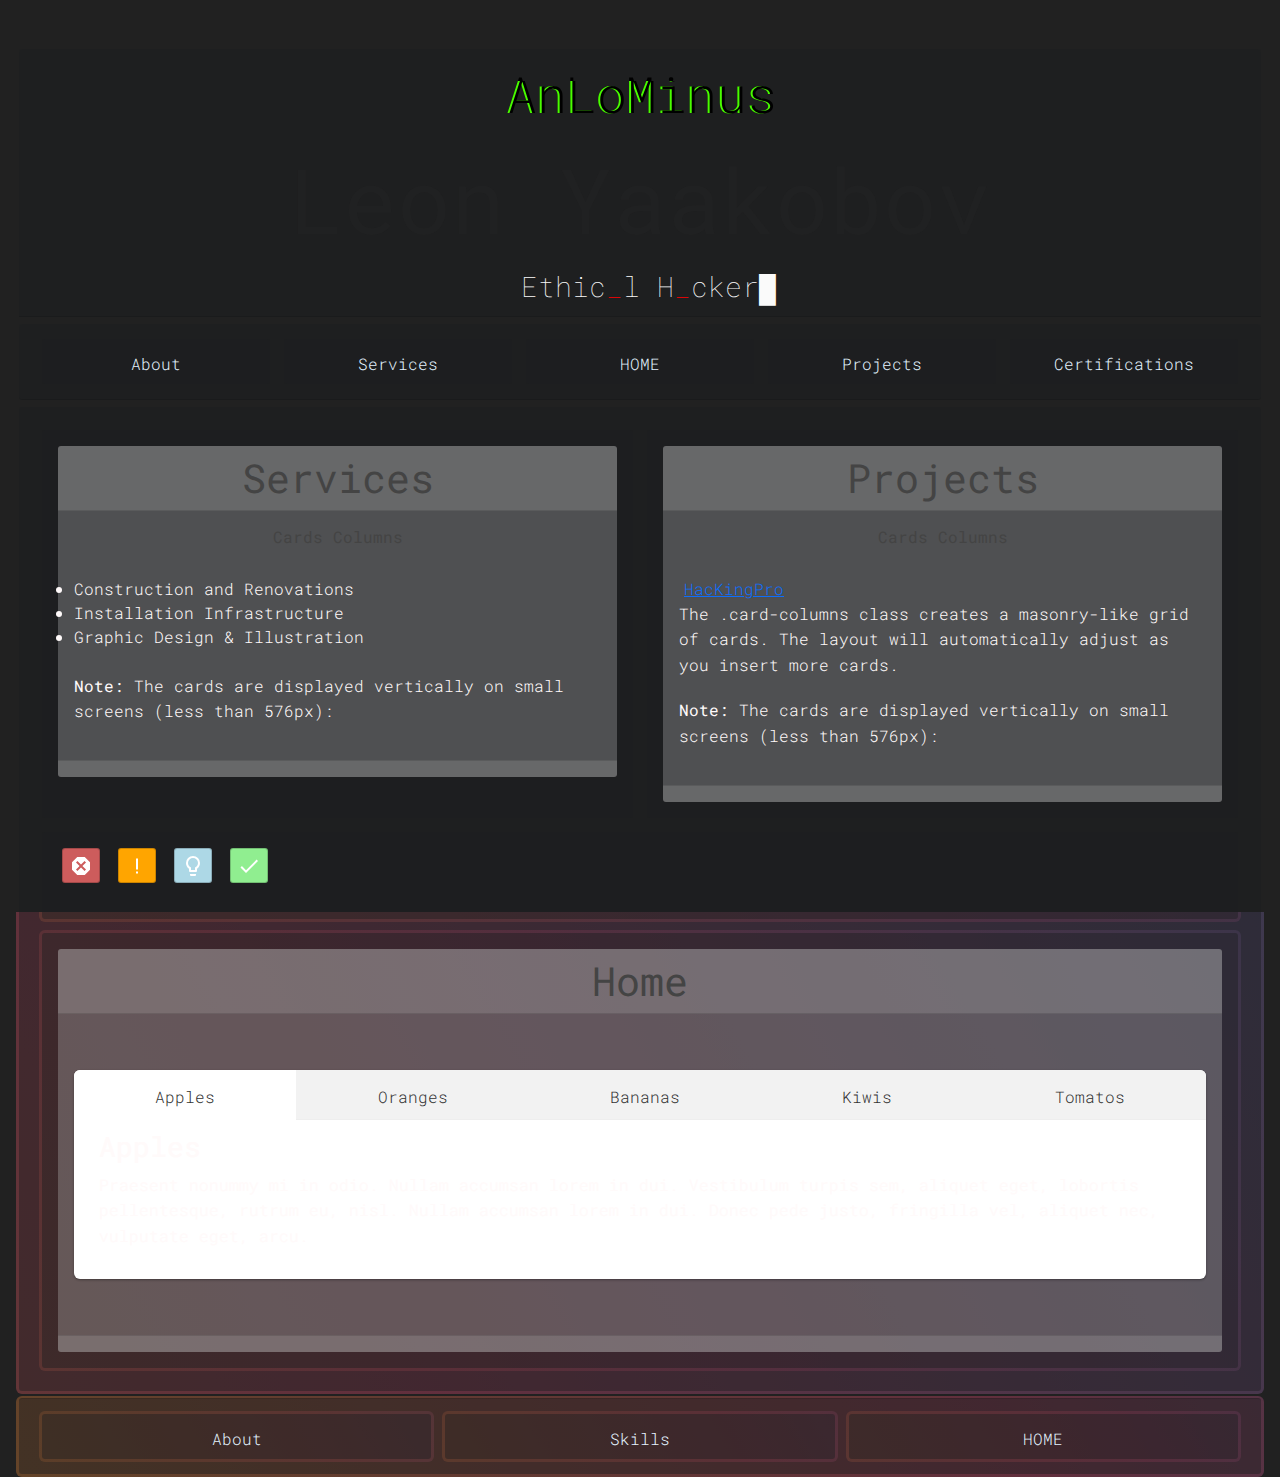
==== commit 586d068b: "Update index.html" ====
--- a/index.html
+++ b/index.html
@@ -24,10 +24,160 @@
       <div class="glitch" data-text="AnLoMinus">AnLoMinus</div>
     </div>
     <div class="glitch-wrapper firstText b2 ">Leon Yaakobov</div>
+    <style media="screen">
+    @import 'https://fonts.googleapis.com/css?family=Roboto+Mono:100';
+
+    html, body {
+      font-family: 'Roboto Mono', monospace;
+      background: #212121;
+      height: 100%;
+    }
+
+    #glitch {
+      height: 100%;
+      width: 100%;
+      justify-content: center;
+      align-items: center;
+      display: flex;
+    }
+
+    #glitch {
+      font-weight: 100;
+      font-size: 28px;
+      color: #FAFAFA;
+    }
+
+    #glitch > .text > .dud {
+      color: red;
+    }
+
+    #glitch {
+      animation: 1500ms infinite normal glitch;
+    }
+
+    #glitch > span#cursor {
+      animation: 1500ms infinite normal cursor;
+    }
+
+    @keyframes glitch {
+      0% {
+        opacity: 0;
+        left: 0px;
+      }
+      40% {
+        opacity: 1;
+        left: -2px;
+      }
+      80% {
+        opacity: 1;
+        left: -2px;
+      }
+    }
+
+    @keyframes cursor {
+      0% {
+        opacity: 0;
+        left: 0px;
+      }
+      40% {
+        opacity: 0;
+        left: -2px;
+      }
+      80% {
+        opacity: 1;
+        left: -2px;
+      }
+    }
+    </style>
     <div id="glitch">
-      >&nbsp;<div class="text"></div>
-      <span id="cursor">█</span>
-    </div>
+    &nbsp;<div class="text"></div><span id="cursor">█</span>
+     </div>
+    <!-- partial -->
+      <script>
+      // ——————————————————————————————————————————————————
+      // TextScramble
+      // ——————————————————————————————————————————————————
+
+      class TextScramble {
+        constructor(el) {
+          this.el = el
+          this.chars = '!<>-_\\/[]{}—=+*^?#________'
+          this.update = this.update.bind(this)
+        }
+        setText(newText) {
+          const oldText = this.el.innerText
+          const length = Math.max(oldText.length, newText.length)
+          const promise = new Promise((resolve) => this.resolve = resolve)
+          this.queue = []
+          for (let i = 0; i < length; i++) {
+            const from = oldText[i] || ''
+            const to = newText[i] || ''
+            const start = Math.floor(Math.random() * 40)
+            const end = start + Math.floor(Math.random() * 40)
+            this.queue.push({ from, to, start, end })
+          }
+          cancelAnimationFrame(this.frameRequest)
+          this.frame = 0
+          this.update()
+          return promise
+        }
+        update() {
+          let output = ''
+          let complete = 0
+          for (let i = 0, n = this.queue.length; i < n; i++) {
+            let { from, to, start, end, char } = this.queue[i]
+            if (this.frame >= end) {
+              complete++
+              output += to
+            } else if (this.frame >= start) {
+              if (!char || Math.random() < 0.28) {
+                char = this.randomChar()
+                this.queue[i].char = char
+              }
+              output += `<span class="dud">${char}</span>`
+            } else {
+              output += from
+            }
+          }
+          this.el.innerHTML = output
+          if (complete === this.queue.length) {
+            this.resolve()
+          } else {
+            this.frameRequest = requestAnimationFrame(this.update)
+            this.frame++
+          }
+        }
+        randomChar() {
+          return this.chars[Math.floor(Math.random() * this.chars.length)]
+        }
+      }
+
+      // ——————————————————————————————————————————————————
+      // Example
+      // ——————————————————————————————————————————————————
+
+      const phrases = [
+        'Ethical Hacker',
+        'Penetration Tester',
+        'Awesome Designer',
+        'Greate Developer',
+        'Bug Hunter',
+        'and walking the path'
+      ]
+
+      const el = document.querySelector('.text')
+      const fx = new TextScramble(el)
+
+      let counter = 0
+      const next = () => {
+        fx.setText(phrases[counter]).then(() => {
+          setTimeout(next, 800)
+        })
+        counter = (counter + 1) % phrases.length
+      }
+
+      next()
+    </script>
   </div>
   <div class="card-header gradient-border raise" id="MainMenu">
     <ul class="nav justify-content-center">
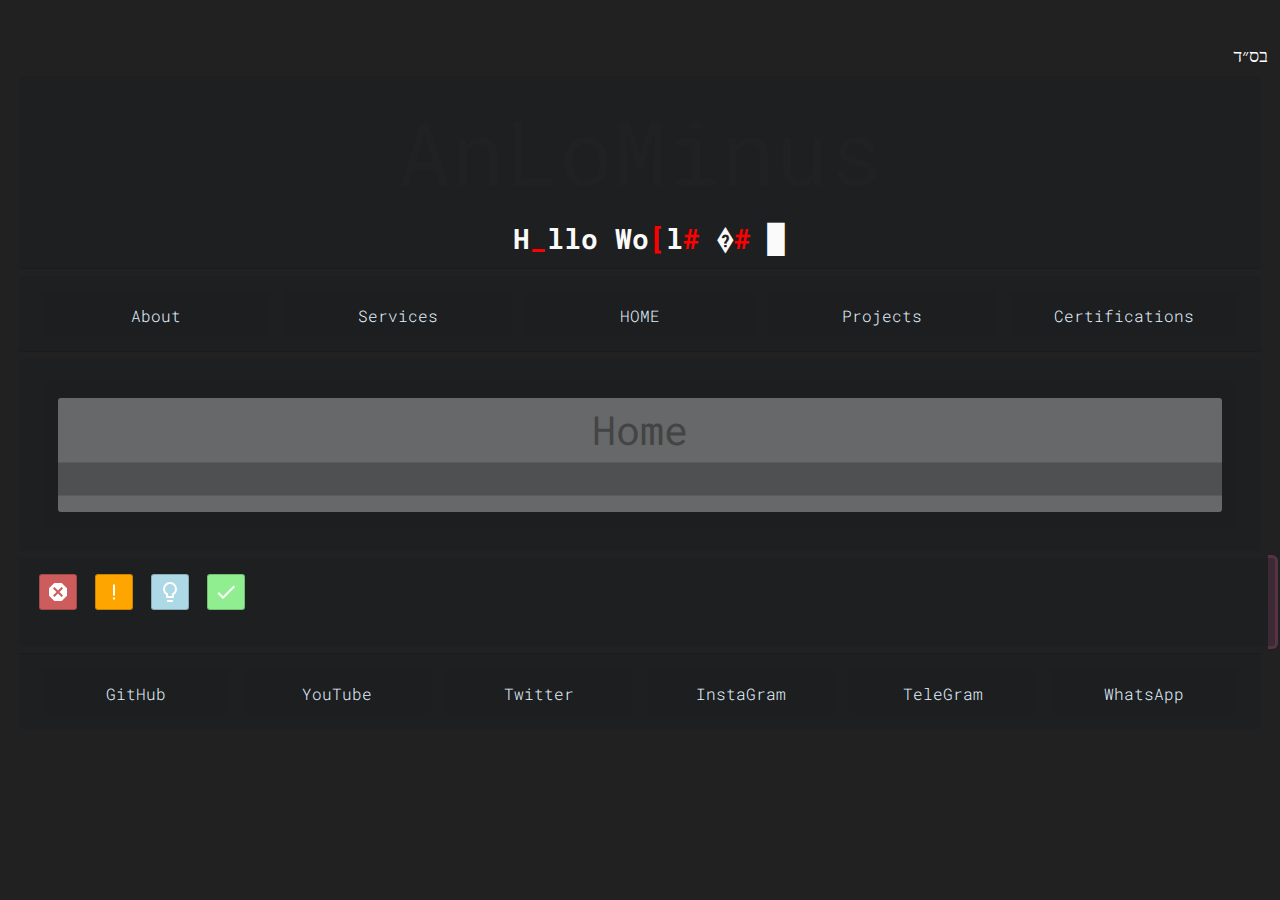
==== commit 69d92d5c: "🔮 Good Job 🤩" ====
--- a/index.html
+++ b/index.html
@@ -6,10 +6,14 @@
   <meta name="viewport" content="width=device-width, initial-scale=1.0, shrink-to-fit=no">
   <title>Leon Yaakobov</title>
   <link rel="stylesheet" href="main.css">
-  <link rel="stylesheet" href="glitch.css">
   <style media="screen">
   @import 'https://fonts.googleapis.com/css?family=Roboto+Mono:100';
-    html,
+    html {
+      font-family: 'Roboto Mono', monospace;
+      background: #212121;
+      height: 100%;
+      width: auto;
+    }
     body {
       font-family: 'Roboto Mono', monospace;
       background: #212121;
@@ -19,19 +23,14 @@
 </head>
 
 <body>
-  <div class="card-header gradient-border raise" id="MainTitle">
-    <div class="glitch-wrapper">
-      <div class="glitch" data-text="AnLoMinus">AnLoMinus</div>
-    </div>
-    <div class="glitch-wrapper firstText b2 ">Leon Yaakobov</div>
-    <style media="screen">
-    @import 'https://fonts.googleapis.com/css?family=Roboto+Mono:100';
-
-    html, body {
-      font-family: 'Roboto Mono', monospace;
-      background: #212121;
-      height: 100%;
-    }
+  <div class="basadText">
+    בס״ד
+  </div>
+  <div class="text-center card-header gradient-border raise" id="MainTitle">
+      <div class="glitch firstText b2" data-text="AnLoMinus">AnLoMinus</div>
+      <style media="screen">
+      @import 'https://fonts.googleapis.com/css?family=Roboto+Mono:100';
+
 
     #glitch {
       height: 100%;
@@ -42,7 +41,7 @@
     }
 
     #glitch {
-      font-weight: 100;
+      font-weight: 700;
       font-size: 28px;
       color: #FAFAFA;
     }
@@ -89,14 +88,11 @@
       }
     }
     </style>
-    <div id="glitch">
+    <div id="glitch" >
     &nbsp;<div class="text"></div><span id="cursor">█</span>
      </div>
     <!-- partial -->
       <script>
-      // ——————————————————————————————————————————————————
-      // TextScramble
-      // ——————————————————————————————————————————————————
 
       class TextScramble {
         constructor(el) {
@@ -157,12 +153,19 @@
       // ——————————————————————————————————————————————————
 
       const phrases = [
+        'Hello World 👋🏼',
+        'My Name is',
+        'Leon Yaakobov',
+        'I`m Freelancer',
+        'I`m Multi Man',
+        'Bug Hunter',
         'Ethical Hacker',
         'Penetration Tester',
-        'Awesome Designer',
-        'Greate Developer',
-        'Bug Hunter',
-        'and walking the path'
+        'Graphic Designer',
+        'Video Editor',
+        'Sound Editor',
+        'Web Developer',
+        ''
       ]
 
       const el = document.querySelector('.text')
@@ -171,7 +174,7 @@
       let counter = 0
       const next = () => {
         fx.setText(phrases[counter]).then(() => {
-          setTimeout(next, 800)
+          setTimeout(next, 999)
         })
         counter = (counter + 1) % phrases.length
       }
@@ -188,7 +191,7 @@
         <a class="nav-link" href="Services.html">Services</a>
       </li>
       <li class="col text-center nav-item raise gradient-border">
-        <a class="nav-link" href="Home.html">HOME</a>
+        <a class="nav-link" href="index.html">HOME</a>
       </li>
       <li class="col text-center nav-item raise gradient-border">
         <a class="nav-link" href="Projects.html">Projects</a>
@@ -199,45 +202,19 @@
     </ul>
   </div>
   <div class="row card-body gradient-border raise " id="MainBody">
-    <div class="card-body col-md-4 gradient-border raise">
+    <div class="card-body col-md-12 gradient-border raise">
       <div class="card-header">
         <div class="content">
-          <h1>Services</h1>
+          <h1>Home</h1>
         </div>
       </div>
       <div class="card-body">
-        <div class="">
-          <h2>Cards Columns</h2>
-          <li> Construction and Renovations </li>
-          <li> Installation Infrastructure </li>
-          <li> Graphic Design & Illustration </li>
-          <br>
-          <p><strong>Note:</strong> The cards are displayed vertically on small screens (less than 576px):</p>
+        </div>
+        <div class="card-footer">
         </div>
       </div>
-      <div class="card-footer">
-      </div>
     </div>
-    <div class="card-body col-md-4 gradient-border raise">
-      <div class="card-header">
-        <div class="content">
-          <h1>Projects</h1>
-        </div>
-      </div>
-      <div class="card-body">
-        <div class="">
-          <h2>Cards Columns</h2>
-          <a href="github.com/AnLoMinus/HacKingPro">
-            <li> HacKingPro </li>
-          </a>
-          <p>The .card-columns class creates a masonry-like grid of cards. The layout will automatically adjust as you insert more cards.</p>
-          <p><strong>Note:</strong> The cards are displayed vertically on small screens (less than 576px):</p>
-        </div>
-      </div>
-      <div class="card-footer">
-      </div>
-    </div>
-    <div class="card-body col-md-4 gradient-border raise">
+    <div class="card-body col-md-12 gradient-border raise">
       <p>
         <a class="status-icon  hint--bottom-right  hint--error" style="background:indianred" aria-label="This is an error tooltip">
           <svg style="width:24px;height:24px" viewBox="0 0 24 24">
@@ -252,191 +229,42 @@
         <a class="status-icon  hint--bottom-left  hint--info" style="background:lightblue" aria-label="This is an info tooltip">
           <svg style="width:24px;height:24px" viewBox="0 0 24 24">
             <path fill="#ffffff"
-              d="M12,2A7,7 0 0,1 19,9C19,11.38 17.81,13.47 16,14.74V17A1,1 0 0,1 15,18H9A1,1 0 0,1 8,17V14.74C6.19,13.47 5,11.38 5,9A7,7 0 0,1 12,2M9,21V20H15V21A1,1 0 0,1 14,22H10A1,1 0 0,1 9,21M12,4A5,5 0 0,0 7,9C7,11.05 8.23,12.81 10,13.58V16H14V13.58C15.77,12.81 17,11.05 17,9A5,5 0 0,0 12,4Z">
-            </path>
-          </svg>
-        </a>
-        <a class="status-icon  hint--bottom-right  hint--success" style="background:lightgreen" aria-label="This is success tooltip">
-          <svg style="width:24px;height:24px" viewBox="0 0 24 24">
-            <path fill="#ffffff" d="M21,7L9,19L3.5,13.5L4.91,12.09L9,16.17L19.59,5.59L21,7Z"></path>
-          </svg>
-        </a>
-      </p>
-    </div>
-    <div class="card-body col-md-12 gradient-border raise">
-      <div class="card-header">
-        <div class="content">
-          <h1>Home</h1>
-        </div>
-      </div>
-      <div class="card-body">
-        <div class="">
-          <div class="tab-wrap">
-
-            <input type="radio" id="tab4" name="tabGroup2" class="tab" checked="">
-            <label for="tab4">Apples</label>
-
-            <input type="radio" id="tab5" name="tabGroup2" class="tab">
-            <label for="tab5">Oranges</label>
-
-            <input type="radio" id="tab6" name="tabGroup2" class="tab">
-            <label for="tab6">Bananas</label>
-
-            <input type="radio" id="tab7" name="tabGroup2" class="tab">
-            <label for="tab7">Kiwis</label>
-
-            <input type="radio" id="tab8" name="tabGroup2" class="tab">
-            <label for="tab8">Tomatos</label>
-
-            <div class="tab__content">
-              <h3>Apples</h3>
-              <p>Praesent nonummy mi in odio. Nullam accumsan lorem in dui. Vestibulum turpis sem, aliquet eget, lobortis pellentesque, rutrum eu, nisl. Nullam accumsan lorem in dui. Donec pede justo, fringilla vel, aliquet nec, vulputate eget, arcu.
-              </p>
-            </div>
-
-            <div class="tab__content">
-              <h3>Oranges</h3>
-              <p>Praesent nonummy mi in odio. Nullam accumsan lorem in dui. Vestibulum turpis sem, aliquet eget, lobortis pellentesque, rutrum eu, nisl. Nullam accumsan lorem in dui. Donec pede justo, fringilla vel, aliquet nec, vulputate eget, arcu.
-              </p>
-
-              <p>In enim justo, rhoncus ut, imperdiet a, venenatis vitae, justo. Morbi mattis ullamcorper velit. Pellentesque posuere. Etiam ut purus mattis mauris sodales aliquam. Praesent nec nisl a purus blandit viverra.</p>
-            </div>
-
-            <div class="tab__content">
-              <h3>Bananas</h3>
-              <p>Praesent nonummy mi in odio. Nullam accumsan lorem in dui. Vestibulum turpis sem, aliquet eget, lobortis pellentesque, rutrum eu, nisl. Nullam accumsan lorem in dui. Donec pede justo, fringilla vel, aliquet nec, vulputate eget, arcu.
-              </p>
-            </div>
-
-            <div class="tab__content">
-              <h3>Kiwis</h3>
-              <p>Praesent nonummy mi in odio.</p>
-            </div>
-
-            <div class="tab__content">
-              <h3>Tomatos</h3>
-              <p>Praesent nonummy mi in odio. Nullam accumsan lorem in dui. Vestibulum turpis sem, aliquet eget, lobortis pellentesque, rutrum.</p>
-            </div>
-
-          </div>
-        </div>
-      </div>
-      <div class="card-footer">
-      </div>
-    </div>
-  </div>
-  <div id="MainFooter" class="card-footer gradient-border raise">
-    <ul class="nav justify-content-center">
-      <li class="col text-center nav-item raise gradient-border">
-        <a class="nav-link" href="About.html">About</a>
-      </li>
-      <li class="col text-center nav-item raise gradient-border">
-        <a class="nav-link" href="Skills.html">Skills</a>
-      </li>
-      <li class="col text-center nav-item raise gradient-border">
-        <a class="nav-link" href="Home.html">HOME</a>
-      </li>
-    </ul>
-  </div>
-  <script src="assets/bootstrap/js/bootstrap.min.js"></script>
+            d="M12,2A7,7 0 0,1 19,9C19,11.38 17.81,13.47 16,14.74V17A1,1 0 0,1 15,18H9A1,1 0 0,1 8,17V14.74C6.19,13.47 5,11.38 5,9A7,7 0 0,1 12,2M9,21V20H15V21A1,1 0 0,1 14,22H10A1,1 0 0,1 9,21M12,4A5,5 0 0,0 7,9C7,11.05 8.23,12.81 10,13.58V16H14V13.58C15.77,12.81 17,11.05 17,9A5,5 0 0,0 12,4Z">
+          </path>
+        </svg>
+      </a>
+      <a class="status-icon  hint--bottom-right  hint--success" style="background:lightgreen" aria-label="This is success tooltip">
+        <svg style="width:24px;height:24px" viewBox="0 0 24 24">
+          <path fill="#ffffff" d="M21,7L9,19L3.5,13.5L4.91,12.09L9,16.17L19.59,5.59L21,7Z"></path>
+        </svg>
+      </a>
+    </p>
+  </div>
+  </div>
 </body>
-<script src="glitch.js">
-  // ——————————————————————————————————————————————————
-  // TextScramble
-  // ——————————————————————————————————————————————————
-
-  class TextScramble {
-    constructor(el) {
-      this.el = el
-      this.chars = '!<>-_\\/[]{}—=+*^?#________'
-      this.update = this.update.bind(this)
-    }
-    setText(newText) {
-      const oldText = this.el.innerText
-      const length = Math.max(oldText.length, newText.length)
-      const promise = new Promise((resolve) => this.resolve = resolve)
-      this.queue = []
-      for (let i = 0; i < length; i++) {
-        const from = oldText[i] || ''
-        const to = newText[i] || ''
-        const start = Math.floor(Math.random() * 40)
-        const end = start + Math.floor(Math.random() * 40)
-        this.queue.push({
-          from,
-          to,
-          start,
-          end
-        })
-      }
-      cancelAnimationFrame(this.frameRequest)
-      this.frame = 0
-      this.update()
-      return promise
-    }
-    update() {
-      let output = ''
-      let complete = 0
-      for (let i = 0, n = this.queue.length; i < n; i++) {
-        let {
-          from,
-          to,
-          start,
-          end,
-          char
-        } = this.queue[i]
-        if (this.frame >= end) {
-          complete++
-          output += to
-        } else if (this.frame >= start) {
-          if (!char || Math.random() < 0.28) {
-            char = this.randomChar()
-            this.queue[i].char = char
-          }
-          output += `<span class="dud">${char}</span>`
-        } else {
-          output += from
-        }
-      }
-      this.el.innerHTML = output
-      if (complete === this.queue.length) {
-        this.resolve()
-      } else {
-        this.frameRequest = requestAnimationFrame(this.update)
-        this.frame++
-      }
-    }
-    randomChar() {
-      return this.chars[Math.floor(Math.random() * this.chars.length)]
-    }
-  }
-
-  // ——————————————————————————————————————————————————
-  // Example
-  // ——————————————————————————————————————————————————
-
-  const phrases = [
-    'Leon Yaakobov',
-    'sooner or later',
-    'you\'re going to realize',
-    'just as I did',
-    'that there\'s a difference',
-    'between knowing the path',
-    'and walking the path'
-  ]
-
-  const el = document.querySelector('.text')
-  const fx = new TextScramble(el)
-
-  let counter = 0
-  const next = () => {
-    fx.setText(phrases[counter]).then(() => {
-      setTimeout(next, 800)
-    })
-    counter = (counter + 1) % phrases.length
-  }
-
-  next()
-</script>
+
+<div id="MainFooter" class="card-footer gradient-border raise">
+  <ul class="nav justify-content-center">
+    <li class="col text-center nav-item raise gradient-border">
+      <a class="nav-link" href="https://www.GitHub.com/AnLoMinus">GitHub</a>
+    </li>
+    <li class="col text-center nav-item raise gradient-border">
+      <a class="nav-link" href="https://www.YouTube.com/AnLoMinus">YouTube</a>
+    </li>
+    <li class="col text-center nav-item raise gradient-border">
+      <a class="nav-link" href="https://www.Twitter.com/AnLoMinus">Twitter</a>
+    </li>
+    <li class="col text-center nav-item raise gradient-border">
+      <a class="nav-link" href="https://www.InstaGram.com/AnLoMinusx">InstaGram</a>
+    </li>
+    <li class="col text-center nav-item raise gradient-border">
+      <a class="nav-link" href="https://www.TeleGram.me/AnLoMinus">TeleGram</a>
+    </li>
+    <li class="col text-center nav-item raise gradient-border">
+      <a class="nav-link" href="https://api.WhatsApp.com/send?phone=972543285967">WhatsApp</a>
+    </li>
+  </ul>
+</div>
 
 
 </html>
--- a/main.css
+++ b/main.css
@@ -13263,6 +13263,26 @@
     weight: 700;
   }
 }
+.basadText:hover {
+  color: white;
+  text-align: right;
+  font-weight: bolder;
+  font-size: 18px;
+  text-shadow: 0px 0px 0px 2px;
+}
+.basadText {
+  text-decoration: none;
+  color: white;
+  text-align: right;
+  font-weight: bolder;
+  font-size: 18px;
+  text-shadow: 0px 0px 0px 2px;
+  font: {
+    size: 5.125em;
+    family: 'Raleway', sans-serif;
+    weight: 700;
+  }
+}
 
 /* 3D Button */
 a[class*="btn"] {
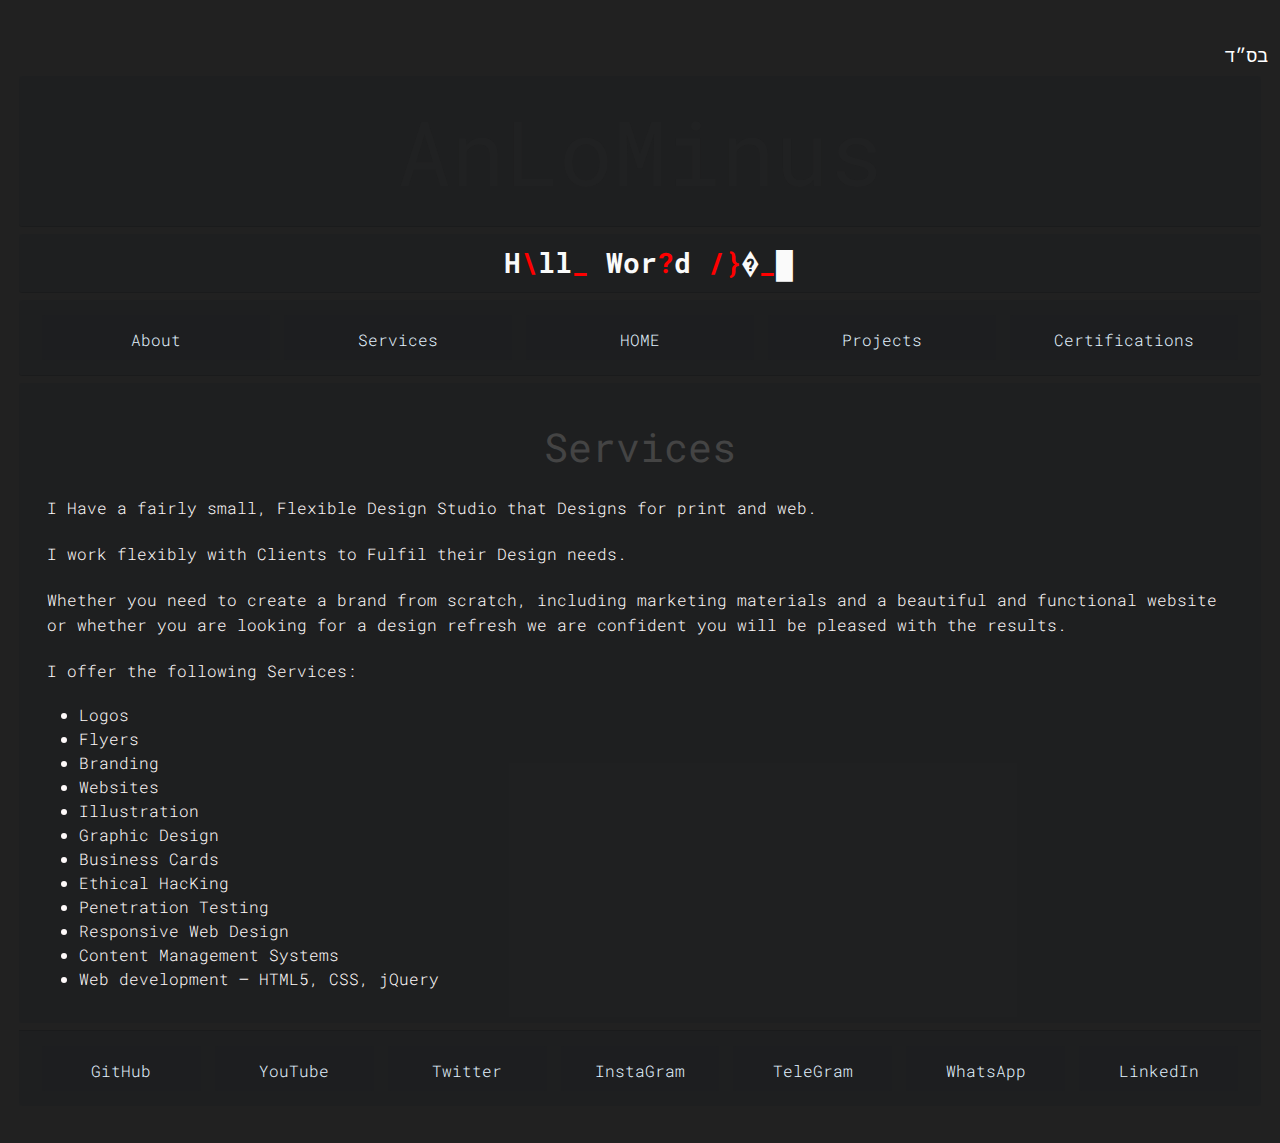
==== commit dce5f881: "DoIT" ====
--- a/index.html
+++ b/index.html
@@ -4,16 +4,21 @@
 <head>
   <meta charset="utf-8">
   <meta name="viewport" content="width=device-width, initial-scale=1.0, shrink-to-fit=no">
-  <title>Leon Yaakobov</title>
+  <title>AnLoMinus</title>
   <link rel="stylesheet" href="main.css">
+  <script type="text/javascript" src="Addons/script.js">
+
+  </script>
   <style media="screen">
-  @import 'https://fonts.googleapis.com/css?family=Roboto+Mono:100';
+    @import 'https://fonts.googleapis.com/css?family=Roboto+Mono:100';
+
     html {
       font-family: 'Roboto Mono', monospace;
       background: #212121;
       height: 100%;
       width: auto;
     }
+
     body {
       font-family: 'Roboto Mono', monospace;
       background: #212121;
@@ -27,73 +32,78 @@
     בס״ד
   </div>
   <div class="text-center card-header gradient-border raise" id="MainTitle">
-      <div class="glitch firstText b2" data-text="AnLoMinus">AnLoMinus</div>
-      <style media="screen">
+    <div class="glitch firstText b2" data-text="AnLoMinus">AnLoMinus</div>
+  </div>
+  <div class="text-center card-header gradient-border raise" id="MainTitle">
+    <style media="screen">
       @import 'https://fonts.googleapis.com/css?family=Roboto+Mono:100';
 
 
-    #glitch {
-      height: 100%;
-      width: 100%;
-      justify-content: center;
-      align-items: center;
-      display: flex;
-    }
-
-    #glitch {
-      font-weight: 700;
-      font-size: 28px;
-      color: #FAFAFA;
-    }
-
-    #glitch > .text > .dud {
-      color: red;
-    }
-
-    #glitch {
-      animation: 1500ms infinite normal glitch;
-    }
-
-    #glitch > span#cursor {
-      animation: 1500ms infinite normal cursor;
-    }
-
-    @keyframes glitch {
-      0% {
-        opacity: 0;
-        left: 0px;
-      }
-      40% {
-        opacity: 1;
-        left: -2px;
-      }
-      80% {
-        opacity: 1;
-        left: -2px;
-      }
-    }
-
-    @keyframes cursor {
-      0% {
-        opacity: 0;
-        left: 0px;
-      }
-      40% {
-        opacity: 0;
-        left: -2px;
-      }
-      80% {
-        opacity: 1;
-        left: -2px;
-      }
-    }
+      #glitch {
+        height: 100%;
+        width: 100%;
+        justify-content: center;
+        align-items: center;
+        display: flex;
+      }
+
+      #glitch {
+        font-weight: 700;
+        font-size: 28px;
+        color: #FAFAFA;
+      }
+
+      #glitch>.text>.dud {
+        color: red;
+      }
+
+      #glitch {
+        animation: 1500ms infinite normal glitch;
+      }
+
+      #glitch>span#cursor {
+        animation: 1500ms infinite normal cursor;
+      }
+
+      @keyframes glitch {
+        0% {
+          opacity: 0;
+          left: 0px;
+        }
+
+        40% {
+          opacity: 1;
+          left: -2px;
+        }
+
+        80% {
+          opacity: 1;
+          left: -2px;
+        }
+      }
+
+      @keyframes cursor {
+        0% {
+          opacity: 0;
+          left: 0px;
+        }
+
+        40% {
+          opacity: 0;
+          left: -2px;
+        }
+
+        80% {
+          opacity: 1;
+          left: -2px;
+        }
+      }
     </style>
-    <div id="glitch" >
-    &nbsp;<div class="text"></div><span id="cursor">█</span>
-     </div>
+    <div id="glitch">
+      &nbsp;<div class="text"></div><span id="cursor">█</span>
+    </div>
     <!-- partial -->
-      <script>
-
+    <script>
       class TextScramble {
         constructor(el) {
           this.el = el
@@ -110,7 +120,12 @@
             const to = newText[i] || ''
             const start = Math.floor(Math.random() * 40)
             const end = start + Math.floor(Math.random() * 40)
-            this.queue.push({ from, to, start, end })
+            this.queue.push({
+              from,
+              to,
+              start,
+              end
+            })
           }
           cancelAnimationFrame(this.frameRequest)
           this.frame = 0
@@ -121,7 +136,13 @@
           let output = ''
           let complete = 0
           for (let i = 0, n = this.queue.length; i < n; i++) {
-            let { from, to, start, end, char } = this.queue[i]
+            let {
+              from,
+              to,
+              start,
+              end,
+              char
+            } = this.queue[i]
             if (this.frame >= end) {
               complete++
               output += to
@@ -159,12 +180,16 @@
         'I`m Freelancer',
         'I`m Multi Man',
         'Bug Hunter',
-        'Ethical Hacker',
-        'Penetration Tester',
-        'Graphic Designer',
-        'Video Editor',
+        'PC Technical',
         'Sound Editor',
         'Web Developer',
+        'Ethical Hacker',
+        'Graphic Designer',
+        'Product Promotion',
+        'Video Productions',
+        'Penetration Tester',
+        'Projects Management',
+        'Systems Administration',
         ''
       ]
 
@@ -182,6 +207,7 @@
       next()
     </script>
   </div>
+
   <div class="card-header gradient-border raise" id="MainMenu">
     <ul class="nav justify-content-center">
       <li class="col text-center nav-item raise gradient-border">
@@ -202,43 +228,31 @@
     </ul>
   </div>
   <div class="row card-body gradient-border raise " id="MainBody">
-    <div class="card-body col-md-12 gradient-border raise">
-      <div class="card-header">
-        <div class="content">
-          <h1>Home</h1>
-        </div>
-      </div>
-      <div class="card-body">
-        </div>
-        <div class="card-footer">
-        </div>
-      </div>
-    </div>
-    <div class="card-body col-md-12 gradient-border raise">
-      <p>
-        <a class="status-icon  hint--bottom-right  hint--error" style="background:indianred" aria-label="This is an error tooltip">
-          <svg style="width:24px;height:24px" viewBox="0 0 24 24">
-            <path fill="#ffffff" d="M8.27,3L3,8.27V15.73L8.27,21H15.73L21,15.73V8.27L15.73,3M8.41,7L12,10.59L15.59,7L17,8.41L13.41,12L17,15.59L15.59,17L12,13.41L8.41,17L7,15.59L10.59,12L7,8.41"></path>
-          </svg>
-        </a>
-        <a class="status-icon  hint--bottom-right  hint--warning" style="background:orange" aria-label="This is a warning tooltip">
-          <svg style="width:24px;height:24px" viewBox="0 0 24 24">
-            <path fill="#ffffff" d="M11,4.5H13V15.5H11V4.5M13,17.5V19.5H11V17.5H13Z"></path>
-          </svg>
-        </a>
-        <a class="status-icon  hint--bottom-left  hint--info" style="background:lightblue" aria-label="This is an info tooltip">
-          <svg style="width:24px;height:24px" viewBox="0 0 24 24">
-            <path fill="#ffffff"
-            d="M12,2A7,7 0 0,1 19,9C19,11.38 17.81,13.47 16,14.74V17A1,1 0 0,1 15,18H9A1,1 0 0,1 8,17V14.74C6.19,13.47 5,11.38 5,9A7,7 0 0,1 12,2M9,21V20H15V21A1,1 0 0,1 14,22H10A1,1 0 0,1 9,21M12,4A5,5 0 0,0 7,9C7,11.05 8.23,12.81 10,13.58V16H14V13.58C15.77,12.81 17,11.05 17,9A5,5 0 0,0 12,4Z">
-          </path>
-        </svg>
-      </a>
-      <a class="status-icon  hint--bottom-right  hint--success" style="background:lightgreen" aria-label="This is success tooltip">
-        <svg style="width:24px;height:24px" viewBox="0 0 24 24">
-          <path fill="#ffffff" d="M21,7L9,19L3.5,13.5L4.91,12.09L9,16.17L19.59,5.59L21,7Z"></path>
-        </svg>
-      </a>
-    </p>
+    <div class="doit"></div>
+    <section>
+      <div class="text-center"><script src="https://tryhackme.com/badge/723537"></script></div>
+      <br>
+      <h1>Services</h1>
+      <br>
+      <p> I Have a fairly small, Flexible Design Studio that Designs for print and web.
+      <p> I work flexibly with Clients to Fulfil their Design needs.
+      <p> Whether you need to create a brand from scratch, including marketing materials and a beautiful and functional website or whether you are looking for a design refresh we are confident you will be pleased with the results.</p>
+      <p>I offer the following Services:</p>
+      <ul>
+        <li>Logos</li>
+        <li>Flyers</li>
+        <li>Branding</li>
+        <li>Websites</li>
+        <li>Illustration</li>
+        <li>Graphic Design</li>
+        <li>Business Cards</li>
+        <li>Ethical HacKing</li>
+        <li>Penetration Testing</li>
+        <li>Responsive Web Design</li>
+        <li>Content Management Systems</li>
+        <li>Web development – HTML5, CSS, jQuery</li>
+      </ul>
+    </section>
   </div>
   </div>
 </body>
@@ -249,7 +263,7 @@
       <a class="nav-link" href="https://www.GitHub.com/AnLoMinus">GitHub</a>
     </li>
     <li class="col text-center nav-item raise gradient-border">
-      <a class="nav-link" href="https://www.YouTube.com/AnLoMinus">YouTube</a>
+      <a class="nav-link" href="https://www.youtube.com/channel/UC8SHibsQxieCi1bnv38x9hA">YouTube</a>
     </li>
     <li class="col text-center nav-item raise gradient-border">
       <a class="nav-link" href="https://www.Twitter.com/AnLoMinus">Twitter</a>
@@ -262,9 +276,14 @@
     </li>
     <li class="col text-center nav-item raise gradient-border">
       <a class="nav-link" href="https://api.WhatsApp.com/send?phone=972543285967">WhatsApp</a>
+    </li>
+    <li class="col text-center nav-item raise gradient-border">
+      <a class="nav-link" href="https://www.linkedin.com/in/AnLoMinus">LinkedIn</a>
+      <i class="fa-linkedin"></i>
     </li>
   </ul>
 </div>
 
 
+
 </html>
--- a/main.css
+++ b/main.css
@@ -1,9 +1,10 @@
 @charset "UTF-8";
 
 /*!
- * Bootstrap v5.1.3 (https://getbootstrap.com/)
+ * Bootstrap v5.1.4 (https://getbootstrap.com/)
  * Copyright 2011-2021 The Bootstrap Authors
  * Copyright 2011-2021 Twitter, Inc.
+ * Copyright 2022-2022 AnLoMinus, Inc.
  * Licensed under MIT (https://github.com/twbs/bootstrap/blob/main/LICENSE)
  */
 :root {
@@ -11649,10 +11650,10 @@
   }
 }
 
-
-img{
+img {
   max-width: 100%;
 }
+
 select {
   background-color: #ffa26025;
   margin: 7px;
@@ -11667,7 +11668,8 @@
   color: aquamarine;
   width: -webkit-fill-available;
   /* font-size: 18px; */
-  border-radius: 25px;}
+  border-radius: 25px;
+}
 
 .certificationTilesGrid {
   width: inherit;
@@ -11910,6 +11912,7 @@
     font-size: 1.1rem;
   }
 }
+
 .tab-wrap {
   -webkit-transition: 0.3s -webkit-box-shadow ease;
   transition: 0.3s -webkit-box-shadow ease;
@@ -11921,23 +11924,25 @@
   display: -ms-flexbox;
   display: flex;
   -ms-flex-wrap: wrap;
-      flex-wrap: wrap;
+  flex-wrap: wrap;
   position: relative;
   list-style: none;
   background-color: #fff;
   margin: 40px 0;
   -webkit-box-shadow: 0 1px 3px rgba(0, 0, 0, 0.12), 0 1px 2px rgba(0, 0, 0, 0.24);
-          box-shadow: 0 1px 3px rgba(0, 0, 0, 0.12), 0 1px 2px rgba(0, 0, 0, 0.24);
-}
+  box-shadow: 0 1px 3px rgba(0, 0, 0, 0.12), 0 1px 2px rgba(0, 0, 0, 0.24);
+}
+
 .tab-wrap:hover {
   -webkit-box-shadow: 0 12px 23px rgba(0, 0, 0, 0.23), 0 10px 10px rgba(0, 0, 0, 0.19);
-          box-shadow: 0 12px 23px rgba(0, 0, 0, 0.23), 0 10px 10px rgba(0, 0, 0, 0.19);
+  box-shadow: 0 12px 23px rgba(0, 0, 0, 0.23), 0 10px 10px rgba(0, 0, 0, 0.19);
 }
 
 .tab {
   display: none;
 }
-.tab:checked:nth-of-type(1) ~ .tab__content:nth-of-type(1) {
+
+.tab:checked:nth-of-type(1)~.tab__content:nth-of-type(1) {
   opacity: 1;
   -webkit-transition: 0.5s opacity ease-in, 0.8s -webkit-transform ease;
   transition: 0.5s opacity ease-in, 0.8s -webkit-transform ease;
@@ -11947,10 +11952,11 @@
   top: 0;
   z-index: 100;
   -webkit-transform: translateY(0px);
-          transform: translateY(0px);
+  transform: translateY(0px);
   text-shadow: 0 0 0;
 }
-.tab:checked:nth-of-type(2) ~ .tab__content:nth-of-type(2) {
+
+.tab:checked:nth-of-type(2)~.tab__content:nth-of-type(2) {
   opacity: 1;
   -webkit-transition: 0.5s opacity ease-in, 0.8s -webkit-transform ease;
   transition: 0.5s opacity ease-in, 0.8s -webkit-transform ease;
@@ -11960,10 +11966,11 @@
   top: 0;
   z-index: 100;
   -webkit-transform: translateY(0px);
-          transform: translateY(0px);
+  transform: translateY(0px);
   text-shadow: 0 0 0;
 }
-.tab:checked:nth-of-type(3) ~ .tab__content:nth-of-type(3) {
+
+.tab:checked:nth-of-type(3)~.tab__content:nth-of-type(3) {
   opacity: 1;
   -webkit-transition: 0.5s opacity ease-in, 0.8s -webkit-transform ease;
   transition: 0.5s opacity ease-in, 0.8s -webkit-transform ease;
@@ -11973,10 +11980,11 @@
   top: 0;
   z-index: 100;
   -webkit-transform: translateY(0px);
-          transform: translateY(0px);
+  transform: translateY(0px);
   text-shadow: 0 0 0;
 }
-.tab:checked:nth-of-type(4) ~ .tab__content:nth-of-type(4) {
+
+.tab:checked:nth-of-type(4)~.tab__content:nth-of-type(4) {
   opacity: 1;
   -webkit-transition: 0.5s opacity ease-in, 0.8s -webkit-transform ease;
   transition: 0.5s opacity ease-in, 0.8s -webkit-transform ease;
@@ -11986,10 +11994,11 @@
   top: 0;
   z-index: 100;
   -webkit-transform: translateY(0px);
-          transform: translateY(0px);
+  transform: translateY(0px);
   text-shadow: 0 0 0;
 }
-.tab:checked:nth-of-type(5) ~ .tab__content:nth-of-type(5) {
+
+.tab:checked:nth-of-type(5)~.tab__content:nth-of-type(5) {
   opacity: 1;
   -webkit-transition: 0.5s opacity ease-in, 0.8s -webkit-transform ease;
   transition: 0.5s opacity ease-in, 0.8s -webkit-transform ease;
@@ -11999,48 +12008,54 @@
   top: 0;
   z-index: 100;
   -webkit-transform: translateY(0px);
-          transform: translateY(0px);
+  transform: translateY(0px);
   text-shadow: 0 0 0;
 }
-.tab:first-of-type:not(:last-of-type) + label {
+
+.tab:first-of-type:not(:last-of-type)+label {
   border-top-right-radius: 0;
   border-bottom-right-radius: 0;
 }
-.tab:not(:first-of-type):not(:last-of-type) + label {
+
+.tab:not(:first-of-type):not(:last-of-type)+label {
   border-radius: 0;
 }
-.tab:last-of-type:not(:first-of-type) + label {
+
+.tab:last-of-type:not(:first-of-type)+label {
   border-top-left-radius: 0;
   border-bottom-left-radius: 0;
 }
-.tab:checked + label {
+
+.tab:checked+label {
   background-color: #fff;
   -webkit-box-shadow: 0 -1px 0 #fff inset;
-          box-shadow: 0 -1px 0 #fff inset;
+  box-shadow: 0 -1px 0 #fff inset;
   cursor: default;
 }
-.tab:checked + label:hover {
+
+.tab:checked+label:hover {
   -webkit-box-shadow: 0 -1px 0 #fff inset;
-          box-shadow: 0 -1px 0 #fff inset;
+  box-shadow: 0 -1px 0 #fff inset;
   background-color: #fff;
 }
-.tab + label {
+
+.tab+label {
   -webkit-box-shadow: 0 -1px 0 #eee inset;
-          box-shadow: 0 -1px 0 #eee inset;
+  box-shadow: 0 -1px 0 #eee inset;
   border-radius: 6px 6px 0 0;
   cursor: pointer;
   display: block;
   text-decoration: none;
   color: #333;
   -webkit-box-flex: 3;
-      -ms-flex-positive: 3;
-          flex-grow: 3;
+  -ms-flex-positive: 3;
+  flex-grow: 3;
   text-align: center;
   background-color: #f2f2f2;
   -webkit-user-select: none;
-     -moz-user-select: none;
-      -ms-user-select: none;
-          user-select: none;
+  -moz-user-select: none;
+  -ms-user-select: none;
+  user-select: none;
   text-align: center;
   -webkit-transition: 0.3s background-color ease, 0.3s -webkit-box-shadow ease;
   transition: 0.3s background-color ease, 0.3s -webkit-box-shadow ease;
@@ -12048,14 +12063,16 @@
   transition: 0.3s background-color ease, 0.3s box-shadow ease, 0.3s -webkit-box-shadow ease;
   height: 50px;
   -webkit-box-sizing: border-box;
-          box-sizing: border-box;
+  box-sizing: border-box;
   padding: 15px;
 }
-.tab + label:hover {
+
+.tab+label:hover {
   background-color: #f9f9f9;
   -webkit-box-shadow: 0 1px 0 #f4f4f4 inset;
-          box-shadow: 0 1px 0 #f4f4f4 inset;
-}
+  box-shadow: 0 1px 0 #f4f4f4 inset;
+}
+
 .tab__content {
   padding: 10px 25px;
   background-color: transparent;
@@ -12065,7 +12082,7 @@
   opacity: 0;
   left: 0;
   -webkit-transform: translateY(-3px);
-          transform: translateY(-3px);
+  transform: translateY(-3px);
   border-radius: 6px;
 }
 
@@ -12083,7 +12100,8 @@
   display: block;
   max-width: 800px;
 }
-.container > *:not(.tab-wrap) {
+
+.container>*:not(.tab-wrap) {
   padding: 0 80px;
 }
 
@@ -12176,8 +12194,6 @@
     --rotate: 360deg;
   }
 }
-
-
 
 /*
   https://developer.mozilla.org/en/docs/Web/CSS/box-shadow
@@ -13119,13 +13135,13 @@
 }
 
 [class*="hint--"] {
-    position: relative;
-    display: inline-block;
-}
+  position: relative;
+  display: inline-block;
+}
+
 svg {
-    vertical-align: text-bottom;
-}
-
+  vertical-align: text-bottom;
+}
 
 html {
   /* background-color: #242424; */
@@ -13241,8 +13257,9 @@
   border: 1px solid rgba(0, 0, 0, .125);
   border-radius: 0.25rem;
 }
-a:hover {
-}
+
+a:hover {}
+
 .firstText:hover {
   color: #24242470;
   text-align: center;
@@ -13250,6 +13267,7 @@
   font-size: 7em;
   text-shadow: 0px 0px 0px 20px;
 }
+
 .firstText {
   text-decoration: none;
   color: #24242470;
@@ -13257,12 +13275,14 @@
   font-weight: bolder;
   font-size: 7em;
   text-shadow: 0px 0px 0px 20px;
+
   font: {
     size: 8.125em;
     family: 'Raleway', sans-serif;
     weight: 700;
   }
 }
+
 .basadText:hover {
   color: white;
   text-align: right;
@@ -13270,6 +13290,7 @@
   font-size: 18px;
   text-shadow: 0px 0px 0px 2px;
 }
+
 .basadText {
   text-decoration: none;
   color: white;
@@ -13277,6 +13298,7 @@
   font-weight: bolder;
   font-size: 18px;
   text-shadow: 0px 0px 0px 2px;
+
   font: {
     size: 5.125em;
     family: 'Raleway', sans-serif;
@@ -13689,7 +13711,7 @@
   background: #f23c3c;
 }
 
-.cyberbar{
+.cyberbar {
   font-size: 22px;
   color: #f10052;
   text-shadow: 0px 0px 4px #ff2c74;
@@ -13704,7 +13726,8 @@
   border-bottom: 1px #f10052 solid;
   box-shadow: 0px 0px 4px #ff2c74;
 }
-.cyberstyle{
+
+.cyberstyle {
   font-size: 22px;
   color: #f10052;
   text-shadow: 0px 0px 4px #ff2c74;
@@ -13767,7 +13790,7 @@
 
 .top-nav .navbar-main {
   box-shadow: none;
-  background-color: transparent!important;
+  background-color: transparent !important;
 }
 
 .top-nav .jumbotron {
@@ -13778,7 +13801,7 @@
   display: flex;
   border-top: #eee solid 1px;
   padding: 5px 0;
-  align-items: center!important;
+  align-items: center !important;
   color: #243746;
 }
 
@@ -13855,7 +13878,7 @@
   font-size: 14px;
 }
 
-.dark > div {
+.dark>div {
   background: #384258;
   border-radius: 3px;
 }
@@ -13958,10 +13981,11 @@
 
 .path-floating-label,
 .path-floating-label-full {
-  position:absolute;
+  position: absolute;
   z-index: 8;
   bottom: 0;
-  background: #2f82fb; /* e74c3c 689e0b */
+  background: #2f82fb;
+  /* e74c3c 689e0b */
   padding: 10px 15px;
   color: #FFFFFF;
   font-weight: 600;
@@ -13977,14 +14001,14 @@
 }
 
 .path-preview,
-.path-preview > .card-img-top,
-.path-preview > .card-img-top > .card-img {
+.path-preview>.card-img-top,
+.path-preview>.card-img-top>.card-img {
   border-radius: 5px;
 }
 
 .card-img-top {
   position: relative;
-  display:inline-block;
+  display: inline-block;
   height: 200px;
   margin: auto;
   vertical-align: middle;
@@ -13992,7 +14016,7 @@
 }
 
 .card-img {
-  margin:auto;
+  margin: auto;
   /* width: 50%; */
   vertical-align: middle;
   max-height: 100%;
@@ -14004,21 +14028,22 @@
   right: 0;
 }
 
-.path-body > ul {
+.path-body>ul {
   text-align: left;
   list-style: none;
   padding: 0;
   margin: 0;
 }
 
-.path-body > ul > li::before {
+.path-body>ul>li::before {
   content: "• ";
-  color: var(--hacker-green); /* or whatever color you prefer */
+  color: var(--hacker-green);
+  /* or whatever color you prefer */
   filter: brightness(90%);
   margin-right: 6px;
 }
 
-.path-body > ul > li {
+.path-body>ul>li {
   margin-top: .2em;
 }
 
@@ -14063,11 +14088,11 @@
   background-color: #4c607b;
 }
 
-.networking > img {
+.networking>img {
   width: 50%;
 }
 
-.web > img {
+.web>img {
   width: 40%;
   left: -10px;
 }
@@ -14081,14 +14106,17 @@
   /* margin-bottom: .6em; */
 }
 
-.path-preview .card-img-top:hover > .card-img,
-.card-img-top:hover > .path-floating-label-full {
+.path-preview .card-img-top:hover>.card-img,
+.card-img-top:hover>.path-floating-label-full {
   animation: color_change .7s forwards;
 }
 
 @keyframes color_change {
-  from { }
-  to { filter: brightness(55%); }
+  from {}
+
+  to {
+    filter: brightness(55%);
+  }
 }
 
 #path-banner {
@@ -14119,10 +14147,10 @@
   flex-flow: row wrap;
   justify-content: space-between;
   margin: auto;
-  align-items: center!important;
-}
-
-.path-section-rooms a:last-child > .path-tasks-grid {
+  align-items: center !important;
+}
+
+.path-section-rooms a:last-child>.path-tasks-grid {
   margin-bottom: 0;
 }
 
@@ -14418,7 +14446,6 @@
 }
 
 /* Gradient Border */
-
 .gradient-border {
   --borderWidth: 3px;
   background: #1D1F2075;
@@ -14463,7 +14490,6 @@
 }
 
 /* Text Animation */
-
 /* p {
 
     font-size: 1.5em;
@@ -14474,116 +14500,151 @@
     -webkit-background-clip: text;
 } */
 .b2 p {
-    background-image: linear-gradient(135deg, #667eea 0%, #764ba2 100%);
-
-}
+  background-image: linear-gradient(135deg, #667eea 0%, #764ba2 100%);
+}
+
 .b3 p {
-background-image: linear-gradient(to right, #f83600 0%, #f9d423 100%);
-
-}
+  background-image: linear-gradient(to right, #f83600 0%, #f9d423 100%);
+}
+
 .b4 p {
-    background-image: linear-gradient(to top, #fbc2eb 0%, #a6c1ee 100%);
-
-}
+  background-image: linear-gradient(to top, #fbc2eb 0%, #a6c1ee 100%);
+}
+
 .b5 p {
-background-image: linear-gradient(to top, #0fd850 0%, #f9f047 100%);
-}
-
-
-.b2{
-  /* animation: color 1s linear infinite; */
+  background-image: linear-gradient(to top, #0fd850 0%, #f9f047 100%);
+}
+
+.b2 {
   animation: textshadow 1s linear infinite;
 }
 
+.b2o {
+  animation: color 1s linear infinite;
+}
+
 @keyframes color {
-    0%   {color: #9be15d75;}
-    25%  {color:#f9f04775;}
-    50%  {color:#f8360075;}
-    75%  {color:#764ba275;}
-    100%  {color:#e6b98075;}
-}
+  0% {
+    color: #9be15d75;
+  }
+
+  25% {
+    color: #f9f04775;
+  }
+
+  50% {
+    color: #f8360075;
+  }
+
+  75% {
+    color: #764ba275;
+  }
+
+  100% {
+    color: #e6b98075;
+  }
+}
+
 @keyframes textshadow {
-    0%   {text-shadow: 0px 1px 0.5px #9be15d25;}
-    25%  {text-shadow: 0px 1.5px 1px #f9f04725;}
-    50%  {text-shadow: 0px 2px 2px #f8360025;}
-    75%  {text-shadow: 0px 2.5px 3px #764ba225;}
-    100% {text-shadow: 0px 3px 4px #e6b98025;}
-}
-
-</style>
-<!-- <link rel="stylesheet" href="assets/css/carusel.css"> -->
-</head>
-
-<body>
-<div class="card-header gradient-border raise" id="MainTitle">
-  <style media="screen">
+  0% {
+    text-shadow: 0px 1px 0.5px #9be15d25;
+  }
+
+  25% {
+    text-shadow: 0px 1.5px 1px #f9f04725;
+  }
+
+  50% {
+    text-shadow: 0px 2px 2px #f8360025;
+  }
+
+  75% {
+    text-shadow: 0px 2.5px 3px #764ba225;
+  }
+
+  100% {
+    text-shadow: 0px 3px 4px #e6b98025;
+  }
+}
+
+</style>< !-- <link rel="stylesheet"href="assets/css/carusel.css">--></head><body><div class="card-header gradient-border raise"id="MainTitle"><style media="screen">.glitch {
+  font: {
+    size: 8.125em;
+    family: 'Raleway', sans-serif;
+    weight: 700;
+  }
+
+  text-decoration: none;
+  text-transform: uppercase;
+  position: absolute;
+  top: 50%;
+  left: 50%;
+  transform: translate(-50%, -50%);
+  margin: 0;
+  color: #fff;
+  letter-spacing: 5px;
+
+  &:before, &:after {
+    display: block;
+    content: attr(data-glitch);
+    text-transform: uppercase;
+    position: absolute;
+    top: 0;
+    left: 0;
+    height: 100%;
+    width: 100%;
+    opacity: .8;
+  }
+
+  &:after {
+    color: #f0f;
+    z-index: -2;
+  }
+
+  &:before {
+    color: #0ff;
+    z-index: -1;
+  }
+
+  &:hover {
+    &:before {
+      animation: glitch .3s cubic-bezier(.25, .46, .45, .94) both 5
+    }
+
+    &:after {
+      animation: glitch .3s cubic-bezier(.25, .46, .45, .94) reverse both 5
+    }
+  }
+}
+
+@media only screen and (max-width: 400px) {
   .glitch {
-font: {
-size: 8.125em;
-family: 'Raleway', sans-serif;
-weight: 700;
-}
-text-decoration: none;
-text-transform: uppercase;
-position: absolute;
-top: 50%;
-left: 50%;
-transform: translate(-50%, -50%);
-margin: 0;
-color: #fff;
-letter-spacing: 5px;
-
-&:before, &:after {
-display: block;
-content: attr(data-glitch);
-text-transform: uppercase;
-position: absolute;
-top: 0;
-left: 0;
-height: 100%;
-width: 100%;
-opacity: .8;
-} &:after {
-color: #f0f;
-z-index: -2;
-} &:before {
-color: #0ff;
-z-index: -1;
-}
-&:hover {
-&:before {
-  animation: glitch .3s cubic-bezier(.25, .46, .45, .94) both 5
-}
-&:after {
-  animation: glitch .3s cubic-bezier(.25, .46, .45, .94) reverse both 5
-}
-}
-}
-
-@media only screen and (max-width: 400px) {
-.glitch {
-font-size: 3em;
-}
-}
-
+    font-size: 3em;
+  }
+}
 
 @keyframes glitch {
-0% {
-transform: translate(0)
-}
-20% {
-transform: translate(-5px, 5px)
-}
-40% {
-transform: translate(-5px, -5px)
-}
-60% {
-transform: translate(5px, 5px)
-}
-80% {
-transform: translate(5px, -5px)
-}
-to {
-transform: translate(0)
-}
-}
+  0% {
+    transform: translate(0)
+  }
+
+  20% {
+    transform: translate(-5px, 5px)
+  }
+
+  40% {
+    transform: translate(-5px, -5px)
+  }
+
+  60% {
+    transform: translate(5px, 5px)
+  }
+
+  80% {
+    transform: translate(5px, -5px)
+  }
+
+  to {
+    transform: translate(0)
+  }
+}
